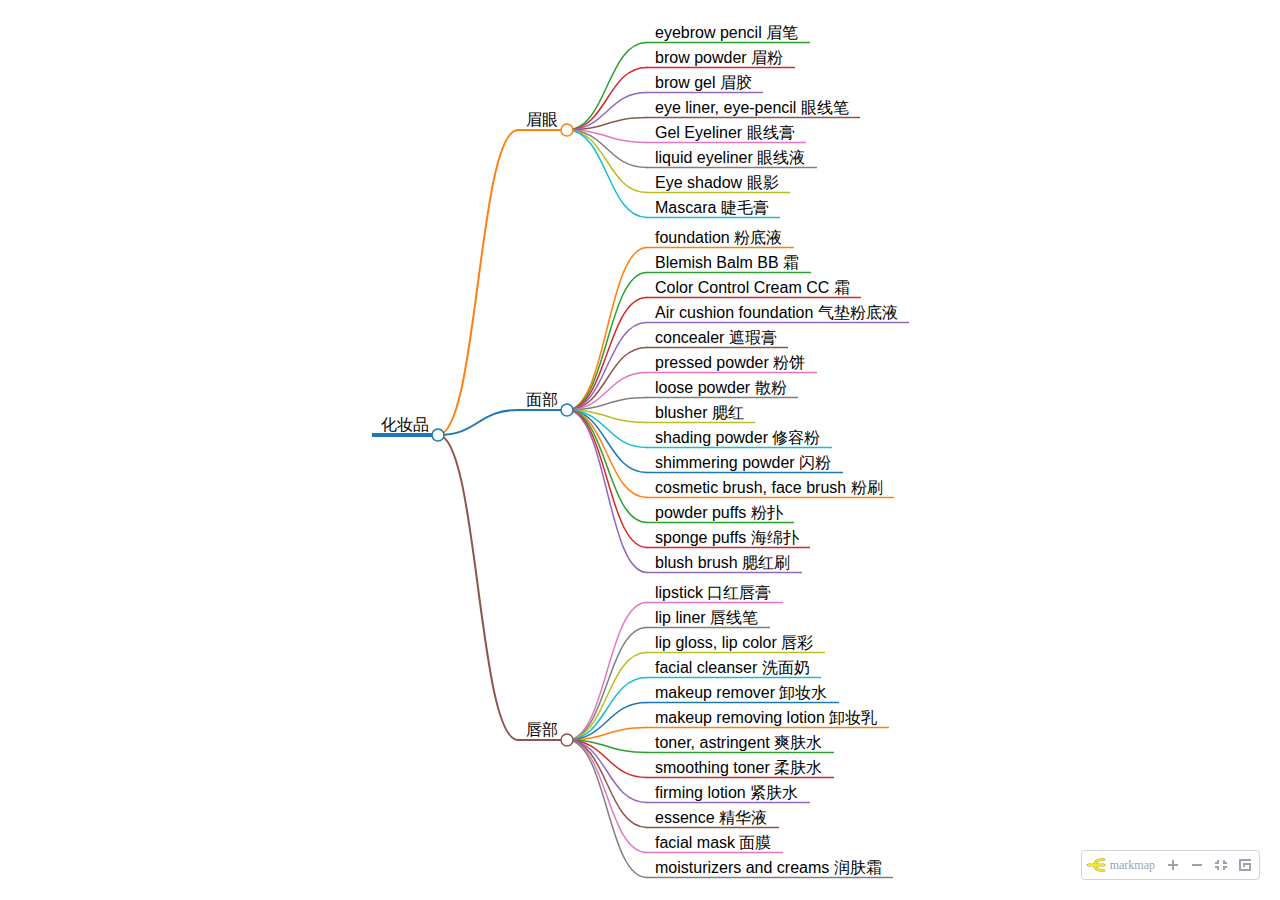
==== cosmetic.html @ d365008e "'tttt'" ====
<!DOCTYPE html>
<html>
<head>
<meta charset="UTF-8">
<meta name="viewport" content="width=device-width, initial-scale=1.0">
<meta http-equiv="X-UA-Compatible" content="ie=edge">
<title>化妆品相关短语</title>
<style>
* {
  margin: 0;
  padding: 0;
}
#mindmap {
  display: block;
  width: 100vw;
  height: 100vh;
}
</style>
<style>.mm-toolbar {
      display: flex;
      -moz-user-select: none;
           user-select: none;
      align-items: center;
      border-radius: 0.25rem;
      border-width: 1px;
      border-style: solid;
      --tw-border-opacity: 1;
      border-color: rgb(209 213 219 / var(--tw-border-opacity));
      --tw-bg-opacity: 1;
      background-color: rgb(255 255 255 / var(--tw-bg-opacity));
      padding: 0.25rem;
      line-height: 1
}
  .mm-toolbar:hover {
      --tw-border-opacity: 1;
      border-color: rgb(156 163 175 / var(--tw-border-opacity))
}
  .mm-toolbar svg {
      display: block
}
  .mm-toolbar a {
      display: inline-block;
      text-decoration-line: none
}
  .mm-toolbar-brand > img {
      height: 1rem;
      width: 1rem;
      vertical-align: middle
}
  .mm-toolbar-brand > span {
      padding-left: 0.25rem;
      padding-right: 0.25rem
}
  .mm-toolbar-brand:not(:first-child), .mm-toolbar-item:not(:first-child) {
      margin-left: 0.25rem
}
  .mm-toolbar-brand > *, .mm-toolbar-item > * {
      cursor: pointer;
      text-align: center;
      font-size: 0.75rem;
      line-height: 1rem;
      --tw-text-opacity: 1;
      color: rgb(156 163 175 / var(--tw-text-opacity));
      min-width: 20px;
      height: 20px;
      line-height: 20px
}
  .mm-toolbar-brand.active,
    .mm-toolbar-brand:hover,
    .mm-toolbar-item.active,
    .mm-toolbar-item:hover {
      border-radius: 0.25rem;
      --tw-bg-opacity: 1;
      background-color: rgb(229 231 235 / var(--tw-bg-opacity))
}
  .mm-toolbar-brand.active > *, .mm-toolbar-brand:hover > *, .mm-toolbar-item.active > *, .mm-toolbar-item:hover > * {
      --tw-text-opacity: 1;
      color: rgb(31 41 55 / var(--tw-text-opacity))
}
  .mm-toolbar-brand.active, .mm-toolbar-item.active {
      --tw-bg-opacity: 1;
      background-color: rgb(209 213 219 / var(--tw-bg-opacity))
}
</style>
</head>
<body>
<svg id="mindmap"></svg>
<script>// https://d3js.org v7.8.5 Copyright 2010-2023 Mike Bostock
!function(t,n){"object"==typeof exports&&"undefined"!=typeof module?n(exports):"function"==typeof define&&define.amd?define(["exports"],n):n((t="undefined"!=typeof globalThis?globalThis:t||self).d3=t.d3||{})}(this,(function(t){"use strict";function n(t,n){return null==t||null==n?NaN:t<n?-1:t>n?1:t>=n?0:NaN}function e(t,n){return null==t||null==n?NaN:n<t?-1:n>t?1:n>=t?0:NaN}function r(t){let r,o,a;function u(t,n,e=0,i=t.length){if(e<i){if(0!==r(n,n))return i;do{const r=e+i>>>1;o(t[r],n)<0?e=r+1:i=r}while(e<i)}return e}return 2!==t.length?(r=n,o=(e,r)=>n(t(e),r),a=(n,e)=>t(n)-e):(r=t===n||t===e?t:i,o=t,a=t),{left:u,center:function(t,n,e=0,r=t.length){const i=u(t,n,e,r-1);return i>e&&a(t[i-1],n)>-a(t[i],n)?i-1:i},right:function(t,n,e=0,i=t.length){if(e<i){if(0!==r(n,n))return i;do{const r=e+i>>>1;o(t[r],n)<=0?e=r+1:i=r}while(e<i)}return e}}}function i(){return 0}function o(t){return null===t?NaN:+t}const a=r(n),u=a.right,c=a.left,f=r(o).center;var s=u;const l=d(y),h=d((function(t){const n=y(t);return(t,e,r,i,o)=>{n(t,e,(r<<=2)+0,(i<<=2)+0,o<<=2),n(t,e,r+1,i+1,o),n(t,e,r+2,i+2,o),n(t,e,r+3,i+3,o)}}));function d(t){return function(n,e,r=e){if(!((e=+e)>=0))throw new RangeError("invalid rx");if(!((r=+r)>=0))throw new RangeError("invalid ry");let{data:i,width:o,height:a}=n;if(!((o=Math.floor(o))>=0))throw new RangeError("invalid width");if(!((a=Math.floor(void 0!==a?a:i.length/o))>=0))throw new RangeError("invalid height");if(!o||!a||!e&&!r)return n;const u=e&&t(e),c=r&&t(r),f=i.slice();return u&&c?(p(u,f,i,o,a),p(u,i,f,o,a),p(u,f,i,o,a),g(c,i,f,o,a),g(c,f,i,o,a),g(c,i,f,o,a)):u?(p(u,i,f,o,a),p(u,f,i,o,a),p(u,i,f,o,a)):c&&(g(c,i,f,o,a),g(c,f,i,o,a),g(c,i,f,o,a)),n}}function p(t,n,e,r,i){for(let o=0,a=r*i;o<a;)t(n,e,o,o+=r,1)}function g(t,n,e,r,i){for(let o=0,a=r*i;o<r;++o)t(n,e,o,o+a,r)}function y(t){const n=Math.floor(t);if(n===t)return function(t){const n=2*t+1;return(e,r,i,o,a)=>{if(!((o-=a)>=i))return;let u=t*r[i];const c=a*t;for(let t=i,n=i+c;t<n;t+=a)u+=r[Math.min(o,t)];for(let t=i,f=o;t<=f;t+=a)u+=r[Math.min(o,t+c)],e[t]=u/n,u-=r[Math.max(i,t-c)]}}(t);const e=t-n,r=2*t+1;return(t,i,o,a,u)=>{if(!((a-=u)>=o))return;let c=n*i[o];const f=u*n,s=f+u;for(let t=o,n=o+f;t<n;t+=u)c+=i[Math.min(a,t)];for(let n=o,l=a;n<=l;n+=u)c+=i[Math.min(a,n+f)],t[n]=(c+e*(i[Math.max(o,n-s)]+i[Math.min(a,n+s)]))/r,c-=i[Math.max(o,n-f)]}}function v(t,n){let e=0;if(void 0===n)for(let n of t)null!=n&&(n=+n)>=n&&++e;else{let r=-1;for(let i of t)null!=(i=n(i,++r,t))&&(i=+i)>=i&&++e}return e}function _(t){return 0|t.length}function b(t){return!(t>0)}function m(t){return"object"!=typeof t||"length"in t?t:Array.from(t)}function x(t,n){let e,r=0,i=0,o=0;if(void 0===n)for(let n of t)null!=n&&(n=+n)>=n&&(e=n-i,i+=e/++r,o+=e*(n-i));else{let a=-1;for(let u of t)null!=(u=n(u,++a,t))&&(u=+u)>=u&&(e=u-i,i+=e/++r,o+=e*(u-i))}if(r>1)return o/(r-1)}function w(t,n){const e=x(t,n);return e?Math.sqrt(e):e}function M(t,n){let e,r;if(void 0===n)for(const n of t)null!=n&&(void 0===e?n>=n&&(e=r=n):(e>n&&(e=n),r<n&&(r=n)));else{let i=-1;for(let o of t)null!=(o=n(o,++i,t))&&(void 0===e?o>=o&&(e=r=o):(e>o&&(e=o),r<o&&(r=o)))}return[e,r]}class T{constructor(){this._partials=new Float64Array(32),this._n=0}add(t){const n=this._partials;let e=0;for(let r=0;r<this._n&&r<32;r++){const i=n[r],o=t+i,a=Math.abs(t)<Math.abs(i)?t-(o-i):i-(o-t);a&&(n[e++]=a),t=o}return n[e]=t,this._n=e+1,this}valueOf(){const t=this._partials;let n,e,r,i=this._n,o=0;if(i>0){for(o=t[--i];i>0&&(n=o,e=t[--i],o=n+e,r=e-(o-n),!r););i>0&&(r<0&&t[i-1]<0||r>0&&t[i-1]>0)&&(e=2*r,n=o+e,e==n-o&&(o=n))}return o}}class InternMap extends Map{constructor(t,n=N){if(super(),Object.defineProperties(this,{_intern:{value:new Map},_key:{value:n}}),null!=t)for(const[n,e]of t)this.set(n,e)}get(t){return super.get(A(this,t))}has(t){return super.has(A(this,t))}set(t,n){return super.set(S(this,t),n)}delete(t){return super.delete(E(this,t))}}class InternSet extends Set{constructor(t,n=N){if(super(),Object.defineProperties(this,{_intern:{value:new Map},_key:{value:n}}),null!=t)for(const n of t)this.add(n)}has(t){return super.has(A(this,t))}add(t){return super.add(S(this,t))}delete(t){return super.delete(E(this,t))}}function A({_intern:t,_key:n},e){const r=n(e);return t.has(r)?t.get(r):e}function S({_intern:t,_key:n},e){const r=n(e);return t.has(r)?t.get(r):(t.set(r,e),e)}function E({_intern:t,_key:n},e){const r=n(e);return t.has(r)&&(e=t.get(r),t.delete(r)),e}function N(t){return null!==t&&"object"==typeof t?t.valueOf():t}function k(t){return t}function C(t,...n){return F(t,k,k,n)}function P(t,...n){return F(t,Array.from,k,n)}function z(t,n){for(let e=1,r=n.length;e<r;++e)t=t.flatMap((t=>t.pop().map((([n,e])=>[...t,n,e]))));return t}function $(t,n,...e){return F(t,k,n,e)}function D(t,n,...e){return F(t,Array.from,n,e)}function R(t){if(1!==t.length)throw new Error("duplicate key");return t[0]}function F(t,n,e,r){return function t(i,o){if(o>=r.length)return e(i);const a=new InternMap,u=r[o++];let c=-1;for(const t of i){const n=u(t,++c,i),e=a.get(n);e?e.push(t):a.set(n,[t])}for(const[n,e]of a)a.set(n,t(e,o));return n(a)}(t,0)}function q(t,n){return Array.from(n,(n=>t[n]))}function U(t,...n){if("function"!=typeof t[Symbol.iterator])throw new TypeError("values is not iterable");t=Array.from(t);let[e]=n;if(e&&2!==e.length||n.length>1){const r=Uint32Array.from(t,((t,n)=>n));return n.length>1?(n=n.map((n=>t.map(n))),r.sort(((t,e)=>{for(const r of n){const n=O(r[t],r[e]);if(n)return n}}))):(e=t.map(e),r.sort(((t,n)=>O(e[t],e[n])))),q(t,r)}return t.sort(I(e))}function I(t=n){if(t===n)return O;if("function"!=typeof t)throw new TypeError("compare is not a function");return(n,e)=>{const r=t(n,e);return r||0===r?r:(0===t(e,e))-(0===t(n,n))}}function O(t,n){return(null==t||!(t>=t))-(null==n||!(n>=n))||(t<n?-1:t>n?1:0)}var B=Array.prototype.slice;function Y(t){return()=>t}const L=Math.sqrt(50),j=Math.sqrt(10),H=Math.sqrt(2);function X(t,n,e){const r=(n-t)/Math.max(0,e),i=Math.floor(Math.log10(r)),o=r/Math.pow(10,i),a=o>=L?10:o>=j?5:o>=H?2:1;let u,c,f;return i<0?(f=Math.pow(10,-i)/a,u=Math.round(t*f),c=Math.round(n*f),u/f<t&&++u,c/f>n&&--c,f=-f):(f=Math.pow(10,i)*a,u=Math.round(t/f),c=Math.round(n/f),u*f<t&&++u,c*f>n&&--c),c<u&&.5<=e&&e<2?X(t,n,2*e):[u,c,f]}function G(t,n,e){if(!((e=+e)>0))return[];if((t=+t)===(n=+n))return[t];const r=n<t,[i,o,a]=r?X(n,t,e):X(t,n,e);if(!(o>=i))return[];const u=o-i+1,c=new Array(u);if(r)if(a<0)for(let t=0;t<u;++t)c[t]=(o-t)/-a;else for(let t=0;t<u;++t)c[t]=(o-t)*a;else if(a<0)for(let t=0;t<u;++t)c[t]=(i+t)/-a;else for(let t=0;t<u;++t)c[t]=(i+t)*a;return c}function V(t,n,e){return X(t=+t,n=+n,e=+e)[2]}function W(t,n,e){e=+e;const r=(n=+n)<(t=+t),i=r?V(n,t,e):V(t,n,e);return(r?-1:1)*(i<0?1/-i:i)}function Z(t,n,e){let r;for(;;){const i=V(t,n,e);if(i===r||0===i||!isFinite(i))return[t,n];i>0?(t=Math.floor(t/i)*i,n=Math.ceil(n/i)*i):i<0&&(t=Math.ceil(t*i)/i,n=Math.floor(n*i)/i),r=i}}function K(t){return Math.max(1,Math.ceil(Math.log(v(t))/Math.LN2)+1)}function Q(){var t=k,n=M,e=K;function r(r){Array.isArray(r)||(r=Array.from(r));var i,o,a,u=r.length,c=new Array(u);for(i=0;i<u;++i)c[i]=t(r[i],i,r);var f=n(c),l=f[0],h=f[1],d=e(c,l,h);if(!Array.isArray(d)){const t=h,e=+d;if(n===M&&([l,h]=Z(l,h,e)),(d=G(l,h,e))[0]<=l&&(a=V(l,h,e)),d[d.length-1]>=h)if(t>=h&&n===M){const t=V(l,h,e);isFinite(t)&&(t>0?h=(Math.floor(h/t)+1)*t:t<0&&(h=(Math.ceil(h*-t)+1)/-t))}else d.pop()}for(var p=d.length,g=0,y=p;d[g]<=l;)++g;for(;d[y-1]>h;)--y;(g||y<p)&&(d=d.slice(g,y),p=y-g);var v,_=new Array(p+1);for(i=0;i<=p;++i)(v=_[i]=[]).x0=i>0?d[i-1]:l,v.x1=i<p?d[i]:h;if(isFinite(a)){if(a>0)for(i=0;i<u;++i)null!=(o=c[i])&&l<=o&&o<=h&&_[Math.min(p,Math.floor((o-l)/a))].push(r[i]);else if(a<0)for(i=0;i<u;++i)if(null!=(o=c[i])&&l<=o&&o<=h){const t=Math.floor((l-o)*a);_[Math.min(p,t+(d[t]<=o))].push(r[i])}}else for(i=0;i<u;++i)null!=(o=c[i])&&l<=o&&o<=h&&_[s(d,o,0,p)].push(r[i]);return _}return r.value=function(n){return arguments.length?(t="function"==typeof n?n:Y(n),r):t},r.domain=function(t){return arguments.length?(n="function"==typeof t?t:Y([t[0],t[1]]),r):n},r.thresholds=function(t){return arguments.length?(e="function"==typeof t?t:Y(Array.isArray(t)?B.call(t):t),r):e},r}function J(t,n){let e;if(void 0===n)for(const n of t)null!=n&&(e<n||void 0===e&&n>=n)&&(e=n);else{let r=-1;for(let i of t)null!=(i=n(i,++r,t))&&(e<i||void 0===e&&i>=i)&&(e=i)}return e}function tt(t,n){let e,r=-1,i=-1;if(void 0===n)for(const n of t)++i,null!=n&&(e<n||void 0===e&&n>=n)&&(e=n,r=i);else for(let o of t)null!=(o=n(o,++i,t))&&(e<o||void 0===e&&o>=o)&&(e=o,r=i);return r}function nt(t,n){let e;if(void 0===n)for(const n of t)null!=n&&(e>n||void 0===e&&n>=n)&&(e=n);else{let r=-1;for(let i of t)null!=(i=n(i,++r,t))&&(e>i||void 0===e&&i>=i)&&(e=i)}return e}function et(t,n){let e,r=-1,i=-1;if(void 0===n)for(const n of t)++i,null!=n&&(e>n||void 0===e&&n>=n)&&(e=n,r=i);else for(let o of t)null!=(o=n(o,++i,t))&&(e>o||void 0===e&&o>=o)&&(e=o,r=i);return r}function rt(t,n,e=0,r=1/0,i){if(n=Math.floor(n),e=Math.floor(Math.max(0,e)),r=Math.floor(Math.min(t.length-1,r)),!(e<=n&&n<=r))return t;for(i=void 0===i?O:I(i);r>e;){if(r-e>600){const o=r-e+1,a=n-e+1,u=Math.log(o),c=.5*Math.exp(2*u/3),f=.5*Math.sqrt(u*c*(o-c)/o)*(a-o/2<0?-1:1);rt(t,n,Math.max(e,Math.floor(n-a*c/o+f)),Math.min(r,Math.floor(n+(o-a)*c/o+f)),i)}const o=t[n];let a=e,u=r;for(it(t,e,n),i(t[r],o)>0&&it(t,e,r);a<u;){for(it(t,a,u),++a,--u;i(t[a],o)<0;)++a;for(;i(t[u],o)>0;)--u}0===i(t[e],o)?it(t,e,u):(++u,it(t,u,r)),u<=n&&(e=u+1),n<=u&&(r=u-1)}return t}function it(t,n,e){const r=t[n];t[n]=t[e],t[e]=r}function ot(t,e=n){let r,i=!1;if(1===e.length){let o;for(const a of t){const t=e(a);(i?n(t,o)>0:0===n(t,t))&&(r=a,o=t,i=!0)}}else for(const n of t)(i?e(n,r)>0:0===e(n,n))&&(r=n,i=!0);return r}function at(t,n,e){if(t=Float64Array.from(function*(t,n){if(void 0===n)for(let n of t)null!=n&&(n=+n)>=n&&(yield n);else{let e=-1;for(let r of t)null!=(r=n(r,++e,t))&&(r=+r)>=r&&(yield r)}}(t,e)),(r=t.length)&&!isNaN(n=+n)){if(n<=0||r<2)return nt(t);if(n>=1)return J(t);var r,i=(r-1)*n,o=Math.floor(i),a=J(rt(t,o).subarray(0,o+1));return a+(nt(t.subarray(o+1))-a)*(i-o)}}function ut(t,n,e=o){if((r=t.length)&&!isNaN(n=+n)){if(n<=0||r<2)return+e(t[0],0,t);if(n>=1)return+e(t[r-1],r-1,t);var r,i=(r-1)*n,a=Math.floor(i),u=+e(t[a],a,t);return u+(+e(t[a+1],a+1,t)-u)*(i-a)}}function ct(t,n,e=o){if(!isNaN(n=+n)){if(r=Float64Array.from(t,((n,r)=>o(e(t[r],r,t)))),n<=0)return et(r);if(n>=1)return tt(r);var r,i=Uint32Array.from(t,((t,n)=>n)),a=r.length-1,u=Math.floor(a*n);return rt(i,u,0,a,((t,n)=>O(r[t],r[n]))),(u=ot(i.subarray(0,u+1),(t=>r[t])))>=0?u:-1}}function ft(t){return Array.from(function*(t){for(const n of t)yield*n}(t))}function st(t,n){return[t,n]}function lt(t,n,e){t=+t,n=+n,e=(i=arguments.length)<2?(n=t,t=0,1):i<3?1:+e;for(var r=-1,i=0|Math.max(0,Math.ceil((n-t)/e)),o=new Array(i);++r<i;)o[r]=t+r*e;return o}function ht(t,e=n){if(1===e.length)return et(t,e);let r,i=-1,o=-1;for(const n of t)++o,(i<0?0===e(n,n):e(n,r)<0)&&(r=n,i=o);return i}var dt=pt(Math.random);function pt(t){return function(n,e=0,r=n.length){let i=r-(e=+e);for(;i;){const r=t()*i--|0,o=n[i+e];n[i+e]=n[r+e],n[r+e]=o}return n}}function gt(t){if(!(i=t.length))return[];for(var n=-1,e=nt(t,yt),r=new Array(e);++n<e;)for(var i,o=-1,a=r[n]=new Array(i);++o<i;)a[o]=t[o][n];return r}function yt(t){return t.length}function vt(t){return t instanceof InternSet?t:new InternSet(t)}function _t(t,n){const e=t[Symbol.iterator](),r=new Set;for(const t of n){const n=bt(t);if(r.has(n))continue;let i,o;for(;({value:i,done:o}=e.next());){if(o)return!1;const t=bt(i);if(r.add(t),Object.is(n,t))break}}return!0}function bt(t){return null!==t&&"object"==typeof t?t.valueOf():t}function mt(t){return t}var xt=1,wt=2,Mt=3,Tt=4,At=1e-6;function St(t){return"translate("+t+",0)"}function Et(t){return"translate(0,"+t+")"}function Nt(t){return n=>+t(n)}function kt(t,n){return n=Math.max(0,t.bandwidth()-2*n)/2,t.round()&&(n=Math.round(n)),e=>+t(e)+n}function Ct(){return!this.__axis}function Pt(t,n){var e=[],r=null,i=null,o=6,a=6,u=3,c="undefined"!=typeof window&&window.devicePixelRatio>1?0:.5,f=t===xt||t===Tt?-1:1,s=t===Tt||t===wt?"x":"y",l=t===xt||t===Mt?St:Et;function h(h){var d=null==r?n.ticks?n.ticks.apply(n,e):n.domain():r,p=null==i?n.tickFormat?n.tickFormat.apply(n,e):mt:i,g=Math.max(o,0)+u,y=n.range(),v=+y[0]+c,_=+y[y.length-1]+c,b=(n.bandwidth?kt:Nt)(n.copy(),c),m=h.selection?h.selection():h,x=m.selectAll(".domain").data([null]),w=m.selectAll(".tick").data(d,n).order(),M=w.exit(),T=w.enter().append("g").attr("class","tick"),A=w.select("line"),S=w.select("text");x=x.merge(x.enter().insert("path",".tick").attr("class","domain").attr("stroke","currentColor")),w=w.merge(T),A=A.merge(T.append("line").attr("stroke","currentColor").attr(s+"2",f*o)),S=S.merge(T.append("text").attr("fill","currentColor").attr(s,f*g).attr("dy",t===xt?"0em":t===Mt?"0.71em":"0.32em")),h!==m&&(x=x.transition(h),w=w.transition(h),A=A.transition(h),S=S.transition(h),M=M.transition(h).attr("opacity",At).attr("transform",(function(t){return isFinite(t=b(t))?l(t+c):this.getAttribute("transform")})),T.attr("opacity",At).attr("transform",(function(t){var n=this.parentNode.__axis;return l((n&&isFinite(n=n(t))?n:b(t))+c)}))),M.remove(),x.attr("d",t===Tt||t===wt?a?"M"+f*a+","+v+"H"+c+"V"+_+"H"+f*a:"M"+c+","+v+"V"+_:a?"M"+v+","+f*a+"V"+c+"H"+_+"V"+f*a:"M"+v+","+c+"H"+_),w.attr("opacity",1).attr("transform",(function(t){return l(b(t)+c)})),A.attr(s+"2",f*o),S.attr(s,f*g).text(p),m.filter(Ct).attr("fill","none").attr("font-size",10).attr("font-family","sans-serif").attr("text-anchor",t===wt?"start":t===Tt?"end":"middle"),m.each((function(){this.__axis=b}))}return h.scale=function(t){return arguments.length?(n=t,h):n},h.ticks=function(){return e=Array.from(arguments),h},h.tickArguments=function(t){return arguments.length?(e=null==t?[]:Array.from(t),h):e.slice()},h.tickValues=function(t){return arguments.length?(r=null==t?null:Array.from(t),h):r&&r.slice()},h.tickFormat=function(t){return arguments.length?(i=t,h):i},h.tickSize=function(t){return arguments.length?(o=a=+t,h):o},h.tickSizeInner=function(t){return arguments.length?(o=+t,h):o},h.tickSizeOuter=function(t){return arguments.length?(a=+t,h):a},h.tickPadding=function(t){return arguments.length?(u=+t,h):u},h.offset=function(t){return arguments.length?(c=+t,h):c},h}var zt={value:()=>{}};function $t(){for(var t,n=0,e=arguments.length,r={};n<e;++n){if(!(t=arguments[n]+"")||t in r||/[\s.]/.test(t))throw new Error("illegal type: "+t);r[t]=[]}return new Dt(r)}function Dt(t){this._=t}function Rt(t,n){for(var e,r=0,i=t.length;r<i;++r)if((e=t[r]).name===n)return e.value}function Ft(t,n,e){for(var r=0,i=t.length;r<i;++r)if(t[r].name===n){t[r]=zt,t=t.slice(0,r).concat(t.slice(r+1));break}return null!=e&&t.push({name:n,value:e}),t}Dt.prototype=$t.prototype={constructor:Dt,on:function(t,n){var e,r,i=this._,o=(r=i,(t+"").trim().split(/^|\s+/).map((function(t){var n="",e=t.indexOf(".");if(e>=0&&(n=t.slice(e+1),t=t.slice(0,e)),t&&!r.hasOwnProperty(t))throw new Error("unknown type: "+t);return{type:t,name:n}}))),a=-1,u=o.length;if(!(arguments.length<2)){if(null!=n&&"function"!=typeof n)throw new Error("invalid callback: "+n);for(;++a<u;)if(e=(t=o[a]).type)i[e]=Ft(i[e],t.name,n);else if(null==n)for(e in i)i[e]=Ft(i[e],t.name,null);return this}for(;++a<u;)if((e=(t=o[a]).type)&&(e=Rt(i[e],t.name)))return e},copy:function(){var t={},n=this._;for(var e in n)t[e]=n[e].slice();return new Dt(t)},call:function(t,n){if((e=arguments.length-2)>0)for(var e,r,i=new Array(e),o=0;o<e;++o)i[o]=arguments[o+2];if(!this._.hasOwnProperty(t))throw new Error("unknown type: "+t);for(o=0,e=(r=this._[t]).length;o<e;++o)r[o].value.apply(n,i)},apply:function(t,n,e){if(!this._.hasOwnProperty(t))throw new Error("unknown type: "+t);for(var r=this._[t],i=0,o=r.length;i<o;++i)r[i].value.apply(n,e)}};var qt="http://www.w3.org/1999/xhtml",Ut={svg:"http://www.w3.org/2000/svg",xhtml:qt,xlink:"http://www.w3.org/1999/xlink",xml:"http://www.w3.org/XML/1998/namespace",xmlns:"http://www.w3.org/2000/xmlns/"};function It(t){var n=t+="",e=n.indexOf(":");return e>=0&&"xmlns"!==(n=t.slice(0,e))&&(t=t.slice(e+1)),Ut.hasOwnProperty(n)?{space:Ut[n],local:t}:t}function Ot(t){return function(){var n=this.ownerDocument,e=this.namespaceURI;return e===qt&&n.documentElement.namespaceURI===qt?n.createElement(t):n.createElementNS(e,t)}}function Bt(t){return function(){return this.ownerDocument.createElementNS(t.space,t.local)}}function Yt(t){var n=It(t);return(n.local?Bt:Ot)(n)}function Lt(){}function jt(t){return null==t?Lt:function(){return this.querySelector(t)}}function Ht(t){return null==t?[]:Array.isArray(t)?t:Array.from(t)}function Xt(){return[]}function Gt(t){return null==t?Xt:function(){return this.querySelectorAll(t)}}function Vt(t){return function(){return this.matches(t)}}function Wt(t){return function(n){return n.matches(t)}}var Zt=Array.prototype.find;function Kt(){return this.firstElementChild}var Qt=Array.prototype.filter;function Jt(){return Array.from(this.children)}function tn(t){return new Array(t.length)}function nn(t,n){this.ownerDocument=t.ownerDocument,this.namespaceURI=t.namespaceURI,this._next=null,this._parent=t,this.__data__=n}function en(t,n,e,r,i,o){for(var a,u=0,c=n.length,f=o.length;u<f;++u)(a=n[u])?(a.__data__=o[u],r[u]=a):e[u]=new nn(t,o[u]);for(;u<c;++u)(a=n[u])&&(i[u]=a)}function rn(t,n,e,r,i,o,a){var u,c,f,s=new Map,l=n.length,h=o.length,d=new Array(l);for(u=0;u<l;++u)(c=n[u])&&(d[u]=f=a.call(c,c.__data__,u,n)+"",s.has(f)?i[u]=c:s.set(f,c));for(u=0;u<h;++u)f=a.call(t,o[u],u,o)+"",(c=s.get(f))?(r[u]=c,c.__data__=o[u],s.delete(f)):e[u]=new nn(t,o[u]);for(u=0;u<l;++u)(c=n[u])&&s.get(d[u])===c&&(i[u]=c)}function on(t){return t.__data__}function an(t){return"object"==typeof t&&"length"in t?t:Array.from(t)}function un(t,n){return t<n?-1:t>n?1:t>=n?0:NaN}function cn(t){return function(){this.removeAttribute(t)}}function fn(t){return function(){this.removeAttributeNS(t.space,t.local)}}function sn(t,n){return function(){this.setAttribute(t,n)}}function ln(t,n){return function(){this.setAttributeNS(t.space,t.local,n)}}function hn(t,n){return function(){var e=n.apply(this,arguments);null==e?this.removeAttribute(t):this.setAttribute(t,e)}}function dn(t,n){return function(){var e=n.apply(this,arguments);null==e?this.removeAttributeNS(t.space,t.local):this.setAttributeNS(t.space,t.local,e)}}function pn(t){return t.ownerDocument&&t.ownerDocument.defaultView||t.document&&t||t.defaultView}function gn(t){return function(){this.style.removeProperty(t)}}function yn(t,n,e){return function(){this.style.setProperty(t,n,e)}}function vn(t,n,e){return function(){var r=n.apply(this,arguments);null==r?this.style.removeProperty(t):this.style.setProperty(t,r,e)}}function _n(t,n){return t.style.getPropertyValue(n)||pn(t).getComputedStyle(t,null).getPropertyValue(n)}function bn(t){return function(){delete this[t]}}function mn(t,n){return function(){this[t]=n}}function xn(t,n){return function(){var e=n.apply(this,arguments);null==e?delete this[t]:this[t]=e}}function wn(t){return t.trim().split(/^|\s+/)}function Mn(t){return t.classList||new Tn(t)}function Tn(t){this._node=t,this._names=wn(t.getAttribute("class")||"")}function An(t,n){for(var e=Mn(t),r=-1,i=n.length;++r<i;)e.add(n[r])}function Sn(t,n){for(var e=Mn(t),r=-1,i=n.length;++r<i;)e.remove(n[r])}function En(t){return function(){An(this,t)}}function Nn(t){return function(){Sn(this,t)}}function kn(t,n){return function(){(n.apply(this,arguments)?An:Sn)(this,t)}}function Cn(){this.textContent=""}function Pn(t){return function(){this.textContent=t}}function zn(t){return function(){var n=t.apply(this,arguments);this.textContent=null==n?"":n}}function $n(){this.innerHTML=""}function Dn(t){return function(){this.innerHTML=t}}function Rn(t){return function(){var n=t.apply(this,arguments);this.innerHTML=null==n?"":n}}function Fn(){this.nextSibling&&this.parentNode.appendChild(this)}function qn(){this.previousSibling&&this.parentNode.insertBefore(this,this.parentNode.firstChild)}function Un(){return null}function In(){var t=this.parentNode;t&&t.removeChild(this)}function On(){var t=this.cloneNode(!1),n=this.parentNode;return n?n.insertBefore(t,this.nextSibling):t}function Bn(){var t=this.cloneNode(!0),n=this.parentNode;return n?n.insertBefore(t,this.nextSibling):t}function Yn(t){return function(){var n=this.__on;if(n){for(var e,r=0,i=-1,o=n.length;r<o;++r)e=n[r],t.type&&e.type!==t.type||e.name!==t.name?n[++i]=e:this.removeEventListener(e.type,e.listener,e.options);++i?n.length=i:delete this.__on}}}function Ln(t,n,e){return function(){var r,i=this.__on,o=function(t){return function(n){t.call(this,n,this.__data__)}}(n);if(i)for(var a=0,u=i.length;a<u;++a)if((r=i[a]).type===t.type&&r.name===t.name)return this.removeEventListener(r.type,r.listener,r.options),this.addEventListener(r.type,r.listener=o,r.options=e),void(r.value=n);this.addEventListener(t.type,o,e),r={type:t.type,name:t.name,value:n,listener:o,options:e},i?i.push(r):this.__on=[r]}}function jn(t,n,e){var r=pn(t),i=r.CustomEvent;"function"==typeof i?i=new i(n,e):(i=r.document.createEvent("Event"),e?(i.initEvent(n,e.bubbles,e.cancelable),i.detail=e.detail):i.initEvent(n,!1,!1)),t.dispatchEvent(i)}function Hn(t,n){return function(){return jn(this,t,n)}}function Xn(t,n){return function(){return jn(this,t,n.apply(this,arguments))}}nn.prototype={constructor:nn,appendChild:function(t){return this._parent.insertBefore(t,this._next)},insertBefore:function(t,n){return this._parent.insertBefore(t,n)},querySelector:function(t){return this._parent.querySelector(t)},querySelectorAll:function(t){return this._parent.querySelectorAll(t)}},Tn.prototype={add:function(t){this._names.indexOf(t)<0&&(this._names.push(t),this._node.setAttribute("class",this._names.join(" ")))},remove:function(t){var n=this._names.indexOf(t);n>=0&&(this._names.splice(n,1),this._node.setAttribute("class",this._names.join(" ")))},contains:function(t){return this._names.indexOf(t)>=0}};var Gn=[null];function Vn(t,n){this._groups=t,this._parents=n}function Wn(){return new Vn([[document.documentElement]],Gn)}function Zn(t){return"string"==typeof t?new Vn([[document.querySelector(t)]],[document.documentElement]):new Vn([[t]],Gn)}Vn.prototype=Wn.prototype={constructor:Vn,select:function(t){"function"!=typeof t&&(t=jt(t));for(var n=this._groups,e=n.length,r=new Array(e),i=0;i<e;++i)for(var o,a,u=n[i],c=u.length,f=r[i]=new Array(c),s=0;s<c;++s)(o=u[s])&&(a=t.call(o,o.__data__,s,u))&&("__data__"in o&&(a.__data__=o.__data__),f[s]=a);return new Vn(r,this._parents)},selectAll:function(t){t="function"==typeof t?function(t){return function(){return Ht(t.apply(this,arguments))}}(t):Gt(t);for(var n=this._groups,e=n.length,r=[],i=[],o=0;o<e;++o)for(var a,u=n[o],c=u.length,f=0;f<c;++f)(a=u[f])&&(r.push(t.call(a,a.__data__,f,u)),i.push(a));return new Vn(r,i)},selectChild:function(t){return this.select(null==t?Kt:function(t){return function(){return Zt.call(this.children,t)}}("function"==typeof t?t:Wt(t)))},selectChildren:function(t){return this.selectAll(null==t?Jt:function(t){return function(){return Qt.call(this.children,t)}}("function"==typeof t?t:Wt(t)))},filter:function(t){"function"!=typeof t&&(t=Vt(t));for(var n=this._groups,e=n.length,r=new Array(e),i=0;i<e;++i)for(var o,a=n[i],u=a.length,c=r[i]=[],f=0;f<u;++f)(o=a[f])&&t.call(o,o.__data__,f,a)&&c.push(o);return new Vn(r,this._parents)},data:function(t,n){if(!arguments.length)return Array.from(this,on);var e=n?rn:en,r=this._parents,i=this._groups;"function"!=typeof t&&(t=function(t){return function(){return t}}(t));for(var o=i.length,a=new Array(o),u=new Array(o),c=new Array(o),f=0;f<o;++f){var s=r[f],l=i[f],h=l.length,d=an(t.call(s,s&&s.__data__,f,r)),p=d.length,g=u[f]=new Array(p),y=a[f]=new Array(p);e(s,l,g,y,c[f]=new Array(h),d,n);for(var v,_,b=0,m=0;b<p;++b)if(v=g[b]){for(b>=m&&(m=b+1);!(_=y[m])&&++m<p;);v._next=_||null}}return(a=new Vn(a,r))._enter=u,a._exit=c,a},enter:function(){return new Vn(this._enter||this._groups.map(tn),this._parents)},exit:function(){return new Vn(this._exit||this._groups.map(tn),this._parents)},join:function(t,n,e){var r=this.enter(),i=this,o=this.exit();return"function"==typeof t?(r=t(r))&&(r=r.selection()):r=r.append(t+""),null!=n&&(i=n(i))&&(i=i.selection()),null==e?o.remove():e(o),r&&i?r.merge(i).order():i},merge:function(t){for(var n=t.selection?t.selection():t,e=this._groups,r=n._groups,i=e.length,o=r.length,a=Math.min(i,o),u=new Array(i),c=0;c<a;++c)for(var f,s=e[c],l=r[c],h=s.length,d=u[c]=new Array(h),p=0;p<h;++p)(f=s[p]||l[p])&&(d[p]=f);for(;c<i;++c)u[c]=e[c];return new Vn(u,this._parents)},selection:function(){return this},order:function(){for(var t=this._groups,n=-1,e=t.length;++n<e;)for(var r,i=t[n],o=i.length-1,a=i[o];--o>=0;)(r=i[o])&&(a&&4^r.compareDocumentPosition(a)&&a.parentNode.insertBefore(r,a),a=r);return this},sort:function(t){function n(n,e){return n&&e?t(n.__data__,e.__data__):!n-!e}t||(t=un);for(var e=this._groups,r=e.length,i=new Array(r),o=0;o<r;++o){for(var a,u=e[o],c=u.length,f=i[o]=new Array(c),s=0;s<c;++s)(a=u[s])&&(f[s]=a);f.sort(n)}return new Vn(i,this._parents).order()},call:function(){var t=arguments[0];return arguments[0]=this,t.apply(null,arguments),this},nodes:function(){return Array.from(this)},node:function(){for(var t=this._groups,n=0,e=t.length;n<e;++n)for(var r=t[n],i=0,o=r.length;i<o;++i){var a=r[i];if(a)return a}return null},size:function(){let t=0;for(const n of this)++t;return t},empty:function(){return!this.node()},each:function(t){for(var n=this._groups,e=0,r=n.length;e<r;++e)for(var i,o=n[e],a=0,u=o.length;a<u;++a)(i=o[a])&&t.call(i,i.__data__,a,o);return this},attr:function(t,n){var e=It(t);if(arguments.length<2){var r=this.node();return e.local?r.getAttributeNS(e.space,e.local):r.getAttribute(e)}return this.each((null==n?e.local?fn:cn:"function"==typeof n?e.local?dn:hn:e.local?ln:sn)(e,n))},style:function(t,n,e){return arguments.length>1?this.each((null==n?gn:"function"==typeof n?vn:yn)(t,n,null==e?"":e)):_n(this.node(),t)},property:function(t,n){return arguments.length>1?this.each((null==n?bn:"function"==typeof n?xn:mn)(t,n)):this.node()[t]},classed:function(t,n){var e=wn(t+"");if(arguments.length<2){for(var r=Mn(this.node()),i=-1,o=e.length;++i<o;)if(!r.contains(e[i]))return!1;return!0}return this.each(("function"==typeof n?kn:n?En:Nn)(e,n))},text:function(t){return arguments.length?this.each(null==t?Cn:("function"==typeof t?zn:Pn)(t)):this.node().textContent},html:function(t){return arguments.length?this.each(null==t?$n:("function"==typeof t?Rn:Dn)(t)):this.node().innerHTML},raise:function(){return this.each(Fn)},lower:function(){return this.each(qn)},append:function(t){var n="function"==typeof t?t:Yt(t);return this.select((function(){return this.appendChild(n.apply(this,arguments))}))},insert:function(t,n){var e="function"==typeof t?t:Yt(t),r=null==n?Un:"function"==typeof n?n:jt(n);return this.select((function(){return this.insertBefore(e.apply(this,arguments),r.apply(this,arguments)||null)}))},remove:function(){return this.each(In)},clone:function(t){return this.select(t?Bn:On)},datum:function(t){return arguments.length?this.property("__data__",t):this.node().__data__},on:function(t,n,e){var r,i,o=function(t){return t.trim().split(/^|\s+/).map((function(t){var n="",e=t.indexOf(".");return e>=0&&(n=t.slice(e+1),t=t.slice(0,e)),{type:t,name:n}}))}(t+""),a=o.length;if(!(arguments.length<2)){for(u=n?Ln:Yn,r=0;r<a;++r)this.each(u(o[r],n,e));return this}var u=this.node().__on;if(u)for(var c,f=0,s=u.length;f<s;++f)for(r=0,c=u[f];r<a;++r)if((i=o[r]).type===c.type&&i.name===c.name)return c.value},dispatch:function(t,n){return this.each(("function"==typeof n?Xn:Hn)(t,n))},[Symbol.iterator]:function*(){for(var t=this._groups,n=0,e=t.length;n<e;++n)for(var r,i=t[n],o=0,a=i.length;o<a;++o)(r=i[o])&&(yield r)}};var Kn=0;function Qn(){return new Jn}function Jn(){this._="@"+(++Kn).toString(36)}function te(t){let n;for(;n=t.sourceEvent;)t=n;return t}function ne(t,n){if(t=te(t),void 0===n&&(n=t.currentTarget),n){var e=n.ownerSVGElement||n;if(e.createSVGPoint){var r=e.createSVGPoint();return r.x=t.clientX,r.y=t.clientY,[(r=r.matrixTransform(n.getScreenCTM().inverse())).x,r.y]}if(n.getBoundingClientRect){var i=n.getBoundingClientRect();return[t.clientX-i.left-n.clientLeft,t.clientY-i.top-n.clientTop]}}return[t.pageX,t.pageY]}Jn.prototype=Qn.prototype={constructor:Jn,get:function(t){for(var n=this._;!(n in t);)if(!(t=t.parentNode))return;return t[n]},set:function(t,n){return t[this._]=n},remove:function(t){return this._ in t&&delete t[this._]},toString:function(){return this._}};const ee={passive:!1},re={capture:!0,passive:!1};function ie(t){t.stopImmediatePropagation()}function oe(t){t.preventDefault(),t.stopImmediatePropagation()}function ae(t){var n=t.document.documentElement,e=Zn(t).on("dragstart.drag",oe,re);"onselectstart"in n?e.on("selectstart.drag",oe,re):(n.__noselect=n.style.MozUserSelect,n.style.MozUserSelect="none")}function ue(t,n){var e=t.document.documentElement,r=Zn(t).on("dragstart.drag",null);n&&(r.on("click.drag",oe,re),setTimeout((function(){r.on("click.drag",null)}),0)),"onselectstart"in e?r.on("selectstart.drag",null):(e.style.MozUserSelect=e.__noselect,delete e.__noselect)}var ce=t=>()=>t;function fe(t,{sourceEvent:n,subject:e,target:r,identifier:i,active:o,x:a,y:u,dx:c,dy:f,dispatch:s}){Object.defineProperties(this,{type:{value:t,enumerable:!0,configurable:!0},sourceEvent:{value:n,enumerable:!0,configurable:!0},subject:{value:e,enumerable:!0,configurable:!0},target:{value:r,enumerable:!0,configurable:!0},identifier:{value:i,enumerable:!0,configurable:!0},active:{value:o,enumerable:!0,configurable:!0},x:{value:a,enumerable:!0,configurable:!0},y:{value:u,enumerable:!0,configurable:!0},dx:{value:c,enumerable:!0,configurable:!0},dy:{value:f,enumerable:!0,configurable:!0},_:{value:s}})}function se(t){return!t.ctrlKey&&!t.button}function le(){return this.parentNode}function he(t,n){return null==n?{x:t.x,y:t.y}:n}function de(){return navigator.maxTouchPoints||"ontouchstart"in this}function pe(t,n,e){t.prototype=n.prototype=e,e.constructor=t}function ge(t,n){var e=Object.create(t.prototype);for(var r in n)e[r]=n[r];return e}function ye(){}fe.prototype.on=function(){var t=this._.on.apply(this._,arguments);return t===this._?this:t};var ve=.7,_e=1/ve,be="\\s*([+-]?\\d+)\\s*",me="\\s*([+-]?(?:\\d*\\.)?\\d+(?:[eE][+-]?\\d+)?)\\s*",xe="\\s*([+-]?(?:\\d*\\.)?\\d+(?:[eE][+-]?\\d+)?)%\\s*",we=/^#([0-9a-f]{3,8})$/,Me=new RegExp(`^rgb\\(${be},${be},${be}\\)$`),Te=new RegExp(`^rgb\\(${xe},${xe},${xe}\\)$`),Ae=new RegExp(`^rgba\\(${be},${be},${be},${me}\\)$`),Se=new RegExp(`^rgba\\(${xe},${xe},${xe},${me}\\)$`),Ee=new RegExp(`^hsl\\(${me},${xe},${xe}\\)$`),Ne=new RegExp(`^hsla\\(${me},${xe},${xe},${me}\\)$`),ke={aliceblue:15792383,antiquewhite:16444375,aqua:65535,aquamarine:8388564,azure:15794175,beige:16119260,bisque:16770244,black:0,blanchedalmond:16772045,blue:255,blueviolet:9055202,brown:10824234,burlywood:14596231,cadetblue:6266528,chartreuse:8388352,chocolate:13789470,coral:16744272,cornflowerblue:6591981,cornsilk:16775388,crimson:14423100,cyan:65535,darkblue:139,darkcyan:35723,darkgoldenrod:12092939,darkgray:11119017,darkgreen:25600,darkgrey:11119017,darkkhaki:12433259,darkmagenta:9109643,darkolivegreen:5597999,darkorange:16747520,darkorchid:10040012,darkred:9109504,darksalmon:15308410,darkseagreen:9419919,darkslateblue:4734347,darkslategray:3100495,darkslategrey:3100495,darkturquoise:52945,darkviolet:9699539,deeppink:16716947,deepskyblue:49151,dimgray:6908265,dimgrey:6908265,dodgerblue:2003199,firebrick:11674146,floralwhite:16775920,forestgreen:2263842,fuchsia:16711935,gainsboro:14474460,ghostwhite:16316671,gold:16766720,goldenrod:14329120,gray:8421504,green:32768,greenyellow:11403055,grey:8421504,honeydew:15794160,hotpink:16738740,indianred:13458524,indigo:4915330,ivory:16777200,khaki:15787660,lavender:15132410,lavenderblush:16773365,lawngreen:8190976,lemonchiffon:16775885,lightblue:11393254,lightcoral:15761536,lightcyan:14745599,lightgoldenrodyellow:16448210,lightgray:13882323,lightgreen:9498256,lightgrey:13882323,lightpink:16758465,lightsalmon:16752762,lightseagreen:2142890,lightskyblue:8900346,lightslategray:7833753,lightslategrey:7833753,lightsteelblue:11584734,lightyellow:16777184,lime:65280,limegreen:3329330,linen:16445670,magenta:16711935,maroon:8388608,mediumaquamarine:6737322,mediumblue:205,mediumorchid:12211667,mediumpurple:9662683,mediumseagreen:3978097,mediumslateblue:8087790,mediumspringgreen:64154,mediumturquoise:4772300,mediumvioletred:13047173,midnightblue:1644912,mintcream:16121850,mistyrose:16770273,moccasin:16770229,navajowhite:16768685,navy:128,oldlace:16643558,olive:8421376,olivedrab:7048739,orange:16753920,orangered:16729344,orchid:14315734,palegoldenrod:15657130,palegreen:10025880,paleturquoise:11529966,palevioletred:14381203,papayawhip:16773077,peachpuff:16767673,peru:13468991,pink:16761035,plum:14524637,powderblue:11591910,purple:8388736,rebeccapurple:6697881,red:16711680,rosybrown:12357519,royalblue:4286945,saddlebrown:9127187,salmon:16416882,sandybrown:16032864,seagreen:3050327,seashell:16774638,sienna:10506797,silver:12632256,skyblue:8900331,slateblue:6970061,slategray:7372944,slategrey:7372944,snow:16775930,springgreen:65407,steelblue:4620980,tan:13808780,teal:32896,thistle:14204888,tomato:16737095,turquoise:4251856,violet:15631086,wheat:16113331,white:16777215,whitesmoke:16119285,yellow:16776960,yellowgreen:10145074};function Ce(){return this.rgb().formatHex()}function Pe(){return this.rgb().formatRgb()}function ze(t){var n,e;return t=(t+"").trim().toLowerCase(),(n=we.exec(t))?(e=n[1].length,n=parseInt(n[1],16),6===e?$e(n):3===e?new qe(n>>8&15|n>>4&240,n>>4&15|240&n,(15&n)<<4|15&n,1):8===e?De(n>>24&255,n>>16&255,n>>8&255,(255&n)/255):4===e?De(n>>12&15|n>>8&240,n>>8&15|n>>4&240,n>>4&15|240&n,((15&n)<<4|15&n)/255):null):(n=Me.exec(t))?new qe(n[1],n[2],n[3],1):(n=Te.exec(t))?new qe(255*n[1]/100,255*n[2]/100,255*n[3]/100,1):(n=Ae.exec(t))?De(n[1],n[2],n[3],n[4]):(n=Se.exec(t))?De(255*n[1]/100,255*n[2]/100,255*n[3]/100,n[4]):(n=Ee.exec(t))?Le(n[1],n[2]/100,n[3]/100,1):(n=Ne.exec(t))?Le(n[1],n[2]/100,n[3]/100,n[4]):ke.hasOwnProperty(t)?$e(ke[t]):"transparent"===t?new qe(NaN,NaN,NaN,0):null}function $e(t){return new qe(t>>16&255,t>>8&255,255&t,1)}function De(t,n,e,r){return r<=0&&(t=n=e=NaN),new qe(t,n,e,r)}function Re(t){return t instanceof ye||(t=ze(t)),t?new qe((t=t.rgb()).r,t.g,t.b,t.opacity):new qe}function Fe(t,n,e,r){return 1===arguments.length?Re(t):new qe(t,n,e,null==r?1:r)}function qe(t,n,e,r){this.r=+t,this.g=+n,this.b=+e,this.opacity=+r}function Ue(){return`#${Ye(this.r)}${Ye(this.g)}${Ye(this.b)}`}function Ie(){const t=Oe(this.opacity);return`${1===t?"rgb(":"rgba("}${Be(this.r)}, ${Be(this.g)}, ${Be(this.b)}${1===t?")":`, ${t})`}`}function Oe(t){return isNaN(t)?1:Math.max(0,Math.min(1,t))}function Be(t){return Math.max(0,Math.min(255,Math.round(t)||0))}function Ye(t){return((t=Be(t))<16?"0":"")+t.toString(16)}function Le(t,n,e,r){return r<=0?t=n=e=NaN:e<=0||e>=1?t=n=NaN:n<=0&&(t=NaN),new Xe(t,n,e,r)}function je(t){if(t instanceof Xe)return new Xe(t.h,t.s,t.l,t.opacity);if(t instanceof ye||(t=ze(t)),!t)return new Xe;if(t instanceof Xe)return t;var n=(t=t.rgb()).r/255,e=t.g/255,r=t.b/255,i=Math.min(n,e,r),o=Math.max(n,e,r),a=NaN,u=o-i,c=(o+i)/2;return u?(a=n===o?(e-r)/u+6*(e<r):e===o?(r-n)/u+2:(n-e)/u+4,u/=c<.5?o+i:2-o-i,a*=60):u=c>0&&c<1?0:a,new Xe(a,u,c,t.opacity)}function He(t,n,e,r){return 1===arguments.length?je(t):new Xe(t,n,e,null==r?1:r)}function Xe(t,n,e,r){this.h=+t,this.s=+n,this.l=+e,this.opacity=+r}function Ge(t){return(t=(t||0)%360)<0?t+360:t}function Ve(t){return Math.max(0,Math.min(1,t||0))}function We(t,n,e){return 255*(t<60?n+(e-n)*t/60:t<180?e:t<240?n+(e-n)*(240-t)/60:n)}pe(ye,ze,{copy(t){return Object.assign(new this.constructor,this,t)},displayable(){return this.rgb().displayable()},hex:Ce,formatHex:Ce,formatHex8:function(){return this.rgb().formatHex8()},formatHsl:function(){return je(this).formatHsl()},formatRgb:Pe,toString:Pe}),pe(qe,Fe,ge(ye,{brighter(t){return t=null==t?_e:Math.pow(_e,t),new qe(this.r*t,this.g*t,this.b*t,this.opacity)},darker(t){return t=null==t?ve:Math.pow(ve,t),new qe(this.r*t,this.g*t,this.b*t,this.opacity)},rgb(){return this},clamp(){return new qe(Be(this.r),Be(this.g),Be(this.b),Oe(this.opacity))},displayable(){return-.5<=this.r&&this.r<255.5&&-.5<=this.g&&this.g<255.5&&-.5<=this.b&&this.b<255.5&&0<=this.opacity&&this.opacity<=1},hex:Ue,formatHex:Ue,formatHex8:function(){return`#${Ye(this.r)}${Ye(this.g)}${Ye(this.b)}${Ye(255*(isNaN(this.opacity)?1:this.opacity))}`},formatRgb:Ie,toString:Ie})),pe(Xe,He,ge(ye,{brighter(t){return t=null==t?_e:Math.pow(_e,t),new Xe(this.h,this.s,this.l*t,this.opacity)},darker(t){return t=null==t?ve:Math.pow(ve,t),new Xe(this.h,this.s,this.l*t,this.opacity)},rgb(){var t=this.h%360+360*(this.h<0),n=isNaN(t)||isNaN(this.s)?0:this.s,e=this.l,r=e+(e<.5?e:1-e)*n,i=2*e-r;return new qe(We(t>=240?t-240:t+120,i,r),We(t,i,r),We(t<120?t+240:t-120,i,r),this.opacity)},clamp(){return new Xe(Ge(this.h),Ve(this.s),Ve(this.l),Oe(this.opacity))},displayable(){return(0<=this.s&&this.s<=1||isNaN(this.s))&&0<=this.l&&this.l<=1&&0<=this.opacity&&this.opacity<=1},formatHsl(){const t=Oe(this.opacity);return`${1===t?"hsl(":"hsla("}${Ge(this.h)}, ${100*Ve(this.s)}%, ${100*Ve(this.l)}%${1===t?")":`, ${t})`}`}}));const Ze=Math.PI/180,Ke=180/Math.PI,Qe=.96422,Je=1,tr=.82521,nr=4/29,er=6/29,rr=3*er*er,ir=er*er*er;function or(t){if(t instanceof ur)return new ur(t.l,t.a,t.b,t.opacity);if(t instanceof pr)return gr(t);t instanceof qe||(t=Re(t));var n,e,r=lr(t.r),i=lr(t.g),o=lr(t.b),a=cr((.2225045*r+.7168786*i+.0606169*o)/Je);return r===i&&i===o?n=e=a:(n=cr((.4360747*r+.3850649*i+.1430804*o)/Qe),e=cr((.0139322*r+.0971045*i+.7141733*o)/tr)),new ur(116*a-16,500*(n-a),200*(a-e),t.opacity)}function ar(t,n,e,r){return 1===arguments.length?or(t):new ur(t,n,e,null==r?1:r)}function ur(t,n,e,r){this.l=+t,this.a=+n,this.b=+e,this.opacity=+r}function cr(t){return t>ir?Math.pow(t,1/3):t/rr+nr}function fr(t){return t>er?t*t*t:rr*(t-nr)}function sr(t){return 255*(t<=.0031308?12.92*t:1.055*Math.pow(t,1/2.4)-.055)}function lr(t){return(t/=255)<=.04045?t/12.92:Math.pow((t+.055)/1.055,2.4)}function hr(t){if(t instanceof pr)return new pr(t.h,t.c,t.l,t.opacity);if(t instanceof ur||(t=or(t)),0===t.a&&0===t.b)return new pr(NaN,0<t.l&&t.l<100?0:NaN,t.l,t.opacity);var n=Math.atan2(t.b,t.a)*Ke;return new pr(n<0?n+360:n,Math.sqrt(t.a*t.a+t.b*t.b),t.l,t.opacity)}function dr(t,n,e,r){return 1===arguments.length?hr(t):new pr(t,n,e,null==r?1:r)}function pr(t,n,e,r){this.h=+t,this.c=+n,this.l=+e,this.opacity=+r}function gr(t){if(isNaN(t.h))return new ur(t.l,0,0,t.opacity);var n=t.h*Ze;return new ur(t.l,Math.cos(n)*t.c,Math.sin(n)*t.c,t.opacity)}pe(ur,ar,ge(ye,{brighter(t){return new ur(this.l+18*(null==t?1:t),this.a,this.b,this.opacity)},darker(t){return new ur(this.l-18*(null==t?1:t),this.a,this.b,this.opacity)},rgb(){var t=(this.l+16)/116,n=isNaN(this.a)?t:t+this.a/500,e=isNaN(this.b)?t:t-this.b/200;return new qe(sr(3.1338561*(n=Qe*fr(n))-1.6168667*(t=Je*fr(t))-.4906146*(e=tr*fr(e))),sr(-.9787684*n+1.9161415*t+.033454*e),sr(.0719453*n-.2289914*t+1.4052427*e),this.opacity)}})),pe(pr,dr,ge(ye,{brighter(t){return new pr(this.h,this.c,this.l+18*(null==t?1:t),this.opacity)},darker(t){return new pr(this.h,this.c,this.l-18*(null==t?1:t),this.opacity)},rgb(){return gr(this).rgb()}}));var yr=-.14861,vr=1.78277,_r=-.29227,br=-.90649,mr=1.97294,xr=mr*br,wr=mr*vr,Mr=vr*_r-br*yr;function Tr(t,n,e,r){return 1===arguments.length?function(t){if(t instanceof Ar)return new Ar(t.h,t.s,t.l,t.opacity);t instanceof qe||(t=Re(t));var n=t.r/255,e=t.g/255,r=t.b/255,i=(Mr*r+xr*n-wr*e)/(Mr+xr-wr),o=r-i,a=(mr*(e-i)-_r*o)/br,u=Math.sqrt(a*a+o*o)/(mr*i*(1-i)),c=u?Math.atan2(a,o)*Ke-120:NaN;return new Ar(c<0?c+360:c,u,i,t.opacity)}(t):new Ar(t,n,e,null==r?1:r)}function Ar(t,n,e,r){this.h=+t,this.s=+n,this.l=+e,this.opacity=+r}function Sr(t,n,e,r,i){var o=t*t,a=o*t;return((1-3*t+3*o-a)*n+(4-6*o+3*a)*e+(1+3*t+3*o-3*a)*r+a*i)/6}function Er(t){var n=t.length-1;return function(e){var r=e<=0?e=0:e>=1?(e=1,n-1):Math.floor(e*n),i=t[r],o=t[r+1],a=r>0?t[r-1]:2*i-o,u=r<n-1?t[r+2]:2*o-i;return Sr((e-r/n)*n,a,i,o,u)}}function Nr(t){var n=t.length;return function(e){var r=Math.floor(((e%=1)<0?++e:e)*n),i=t[(r+n-1)%n],o=t[r%n],a=t[(r+1)%n],u=t[(r+2)%n];return Sr((e-r/n)*n,i,o,a,u)}}pe(Ar,Tr,ge(ye,{brighter(t){return t=null==t?_e:Math.pow(_e,t),new Ar(this.h,this.s,this.l*t,this.opacity)},darker(t){return t=null==t?ve:Math.pow(ve,t),new Ar(this.h,this.s,this.l*t,this.opacity)},rgb(){var t=isNaN(this.h)?0:(this.h+120)*Ze,n=+this.l,e=isNaN(this.s)?0:this.s*n*(1-n),r=Math.cos(t),i=Math.sin(t);return new qe(255*(n+e*(yr*r+vr*i)),255*(n+e*(_r*r+br*i)),255*(n+e*(mr*r)),this.opacity)}}));var kr=t=>()=>t;function Cr(t,n){return function(e){return t+e*n}}function Pr(t,n){var e=n-t;return e?Cr(t,e>180||e<-180?e-360*Math.round(e/360):e):kr(isNaN(t)?n:t)}function zr(t){return 1==(t=+t)?$r:function(n,e){return e-n?function(t,n,e){return t=Math.pow(t,e),n=Math.pow(n,e)-t,e=1/e,function(r){return Math.pow(t+r*n,e)}}(n,e,t):kr(isNaN(n)?e:n)}}function $r(t,n){var e=n-t;return e?Cr(t,e):kr(isNaN(t)?n:t)}var Dr=function t(n){var e=zr(n);function r(t,n){var r=e((t=Fe(t)).r,(n=Fe(n)).r),i=e(t.g,n.g),o=e(t.b,n.b),a=$r(t.opacity,n.opacity);return function(n){return t.r=r(n),t.g=i(n),t.b=o(n),t.opacity=a(n),t+""}}return r.gamma=t,r}(1);function Rr(t){return function(n){var e,r,i=n.length,o=new Array(i),a=new Array(i),u=new Array(i);for(e=0;e<i;++e)r=Fe(n[e]),o[e]=r.r||0,a[e]=r.g||0,u[e]=r.b||0;return o=t(o),a=t(a),u=t(u),r.opacity=1,function(t){return r.r=o(t),r.g=a(t),r.b=u(t),r+""}}}var Fr=Rr(Er),qr=Rr(Nr);function Ur(t,n){n||(n=[]);var e,r=t?Math.min(n.length,t.length):0,i=n.slice();return function(o){for(e=0;e<r;++e)i[e]=t[e]*(1-o)+n[e]*o;return i}}function Ir(t){return ArrayBuffer.isView(t)&&!(t instanceof DataView)}function Or(t,n){var e,r=n?n.length:0,i=t?Math.min(r,t.length):0,o=new Array(i),a=new Array(r);for(e=0;e<i;++e)o[e]=Gr(t[e],n[e]);for(;e<r;++e)a[e]=n[e];return function(t){for(e=0;e<i;++e)a[e]=o[e](t);return a}}function Br(t,n){var e=new Date;return t=+t,n=+n,function(r){return e.setTime(t*(1-r)+n*r),e}}function Yr(t,n){return t=+t,n=+n,function(e){return t*(1-e)+n*e}}function Lr(t,n){var e,r={},i={};for(e in null!==t&&"object"==typeof t||(t={}),null!==n&&"object"==typeof n||(n={}),n)e in t?r[e]=Gr(t[e],n[e]):i[e]=n[e];return function(t){for(e in r)i[e]=r[e](t);return i}}var jr=/[-+]?(?:\d+\.?\d*|\.?\d+)(?:[eE][-+]?\d+)?/g,Hr=new RegExp(jr.source,"g");function Xr(t,n){var e,r,i,o=jr.lastIndex=Hr.lastIndex=0,a=-1,u=[],c=[];for(t+="",n+="";(e=jr.exec(t))&&(r=Hr.exec(n));)(i=r.index)>o&&(i=n.slice(o,i),u[a]?u[a]+=i:u[++a]=i),(e=e[0])===(r=r[0])?u[a]?u[a]+=r:u[++a]=r:(u[++a]=null,c.push({i:a,x:Yr(e,r)})),o=Hr.lastIndex;return o<n.length&&(i=n.slice(o),u[a]?u[a]+=i:u[++a]=i),u.length<2?c[0]?function(t){return function(n){return t(n)+""}}(c[0].x):function(t){return function(){return t}}(n):(n=c.length,function(t){for(var e,r=0;r<n;++r)u[(e=c[r]).i]=e.x(t);return u.join("")})}function Gr(t,n){var e,r=typeof n;return null==n||"boolean"===r?kr(n):("number"===r?Yr:"string"===r?(e=ze(n))?(n=e,Dr):Xr:n instanceof ze?Dr:n instanceof Date?Br:Ir(n)?Ur:Array.isArray(n)?Or:"function"!=typeof n.valueOf&&"function"!=typeof n.toString||isNaN(n)?Lr:Yr)(t,n)}function Vr(t,n){return t=+t,n=+n,function(e){return Math.round(t*(1-e)+n*e)}}var Wr,Zr=180/Math.PI,Kr={translateX:0,translateY:0,rotate:0,skewX:0,scaleX:1,scaleY:1};function Qr(t,n,e,r,i,o){var a,u,c;return(a=Math.sqrt(t*t+n*n))&&(t/=a,n/=a),(c=t*e+n*r)&&(e-=t*c,r-=n*c),(u=Math.sqrt(e*e+r*r))&&(e/=u,r/=u,c/=u),t*r<n*e&&(t=-t,n=-n,c=-c,a=-a),{translateX:i,translateY:o,rotate:Math.atan2(n,t)*Zr,skewX:Math.atan(c)*Zr,scaleX:a,scaleY:u}}function Jr(t,n,e,r){function i(t){return t.length?t.pop()+" ":""}return function(o,a){var u=[],c=[];return o=t(o),a=t(a),function(t,r,i,o,a,u){if(t!==i||r!==o){var c=a.push("translate(",null,n,null,e);u.push({i:c-4,x:Yr(t,i)},{i:c-2,x:Yr(r,o)})}else(i||o)&&a.push("translate("+i+n+o+e)}(o.translateX,o.translateY,a.translateX,a.translateY,u,c),function(t,n,e,o){t!==n?(t-n>180?n+=360:n-t>180&&(t+=360),o.push({i:e.push(i(e)+"rotate(",null,r)-2,x:Yr(t,n)})):n&&e.push(i(e)+"rotate("+n+r)}(o.rotate,a.rotate,u,c),function(t,n,e,o){t!==n?o.push({i:e.push(i(e)+"skewX(",null,r)-2,x:Yr(t,n)}):n&&e.push(i(e)+"skewX("+n+r)}(o.skewX,a.skewX,u,c),function(t,n,e,r,o,a){if(t!==e||n!==r){var u=o.push(i(o)+"scale(",null,",",null,")");a.push({i:u-4,x:Yr(t,e)},{i:u-2,x:Yr(n,r)})}else 1===e&&1===r||o.push(i(o)+"scale("+e+","+r+")")}(o.scaleX,o.scaleY,a.scaleX,a.scaleY,u,c),o=a=null,function(t){for(var n,e=-1,r=c.length;++e<r;)u[(n=c[e]).i]=n.x(t);return u.join("")}}}var ti=Jr((function(t){const n=new("function"==typeof DOMMatrix?DOMMatrix:WebKitCSSMatrix)(t+"");return n.isIdentity?Kr:Qr(n.a,n.b,n.c,n.d,n.e,n.f)}),"px, ","px)","deg)"),ni=Jr((function(t){return null==t?Kr:(Wr||(Wr=document.createElementNS("http://www.w3.org/2000/svg","g")),Wr.setAttribute("transform",t),(t=Wr.transform.baseVal.consolidate())?Qr((t=t.matrix).a,t.b,t.c,t.d,t.e,t.f):Kr)}),", ",")",")");function ei(t){return((t=Math.exp(t))+1/t)/2}var ri=function t(n,e,r){function i(t,i){var o,a,u=t[0],c=t[1],f=t[2],s=i[0],l=i[1],h=i[2],d=s-u,p=l-c,g=d*d+p*p;if(g<1e-12)a=Math.log(h/f)/n,o=function(t){return[u+t*d,c+t*p,f*Math.exp(n*t*a)]};else{var y=Math.sqrt(g),v=(h*h-f*f+r*g)/(2*f*e*y),_=(h*h-f*f-r*g)/(2*h*e*y),b=Math.log(Math.sqrt(v*v+1)-v),m=Math.log(Math.sqrt(_*_+1)-_);a=(m-b)/n,o=function(t){var r=t*a,i=ei(b),o=f/(e*y)*(i*function(t){return((t=Math.exp(2*t))-1)/(t+1)}(n*r+b)-function(t){return((t=Math.exp(t))-1/t)/2}(b));return[u+o*d,c+o*p,f*i/ei(n*r+b)]}}return o.duration=1e3*a*n/Math.SQRT2,o}return i.rho=function(n){var e=Math.max(.001,+n),r=e*e;return t(e,r,r*r)},i}(Math.SQRT2,2,4);function ii(t){return function(n,e){var r=t((n=He(n)).h,(e=He(e)).h),i=$r(n.s,e.s),o=$r(n.l,e.l),a=$r(n.opacity,e.opacity);return function(t){return n.h=r(t),n.s=i(t),n.l=o(t),n.opacity=a(t),n+""}}}var oi=ii(Pr),ai=ii($r);function ui(t){return function(n,e){var r=t((n=dr(n)).h,(e=dr(e)).h),i=$r(n.c,e.c),o=$r(n.l,e.l),a=$r(n.opacity,e.opacity);return function(t){return n.h=r(t),n.c=i(t),n.l=o(t),n.opacity=a(t),n+""}}}var ci=ui(Pr),fi=ui($r);function si(t){return function n(e){function r(n,r){var i=t((n=Tr(n)).h,(r=Tr(r)).h),o=$r(n.s,r.s),a=$r(n.l,r.l),u=$r(n.opacity,r.opacity);return function(t){return n.h=i(t),n.s=o(t),n.l=a(Math.pow(t,e)),n.opacity=u(t),n+""}}return e=+e,r.gamma=n,r}(1)}var li=si(Pr),hi=si($r);function di(t,n){void 0===n&&(n=t,t=Gr);for(var e=0,r=n.length-1,i=n[0],o=new Array(r<0?0:r);e<r;)o[e]=t(i,i=n[++e]);return function(t){var n=Math.max(0,Math.min(r-1,Math.floor(t*=r)));return o[n](t-n)}}var pi,gi,yi=0,vi=0,_i=0,bi=1e3,mi=0,xi=0,wi=0,Mi="object"==typeof performance&&performance.now?performance:Date,Ti="object"==typeof window&&window.requestAnimationFrame?window.requestAnimationFrame.bind(window):function(t){setTimeout(t,17)};function Ai(){return xi||(Ti(Si),xi=Mi.now()+wi)}function Si(){xi=0}function Ei(){this._call=this._time=this._next=null}function Ni(t,n,e){var r=new Ei;return r.restart(t,n,e),r}function ki(){Ai(),++yi;for(var t,n=pi;n;)(t=xi-n._time)>=0&&n._call.call(void 0,t),n=n._next;--yi}function Ci(){xi=(mi=Mi.now())+wi,yi=vi=0;try{ki()}finally{yi=0,function(){var t,n,e=pi,r=1/0;for(;e;)e._call?(r>e._time&&(r=e._time),t=e,e=e._next):(n=e._next,e._next=null,e=t?t._next=n:pi=n);gi=t,zi(r)}(),xi=0}}function Pi(){var t=Mi.now(),n=t-mi;n>bi&&(wi-=n,mi=t)}function zi(t){yi||(vi&&(vi=clearTimeout(vi)),t-xi>24?(t<1/0&&(vi=setTimeout(Ci,t-Mi.now()-wi)),_i&&(_i=clearInterval(_i))):(_i||(mi=Mi.now(),_i=setInterval(Pi,bi)),yi=1,Ti(Ci)))}function $i(t,n,e){var r=new Ei;return n=null==n?0:+n,r.restart((e=>{r.stop(),t(e+n)}),n,e),r}Ei.prototype=Ni.prototype={constructor:Ei,restart:function(t,n,e){if("function"!=typeof t)throw new TypeError("callback is not a function");e=(null==e?Ai():+e)+(null==n?0:+n),this._next||gi===this||(gi?gi._next=this:pi=this,gi=this),this._call=t,this._time=e,zi()},stop:function(){this._call&&(this._call=null,this._time=1/0,zi())}};var Di=$t("start","end","cancel","interrupt"),Ri=[],Fi=0,qi=1,Ui=2,Ii=3,Oi=4,Bi=5,Yi=6;function Li(t,n,e,r,i,o){var a=t.__transition;if(a){if(e in a)return}else t.__transition={};!function(t,n,e){var r,i=t.__transition;function o(t){e.state=qi,e.timer.restart(a,e.delay,e.time),e.delay<=t&&a(t-e.delay)}function a(o){var f,s,l,h;if(e.state!==qi)return c();for(f in i)if((h=i[f]).name===e.name){if(h.state===Ii)return $i(a);h.state===Oi?(h.state=Yi,h.timer.stop(),h.on.call("interrupt",t,t.__data__,h.index,h.group),delete i[f]):+f<n&&(h.state=Yi,h.timer.stop(),h.on.call("cancel",t,t.__data__,h.index,h.group),delete i[f])}if($i((function(){e.state===Ii&&(e.state=Oi,e.timer.restart(u,e.delay,e.time),u(o))})),e.state=Ui,e.on.call("start",t,t.__data__,e.index,e.group),e.state===Ui){for(e.state=Ii,r=new Array(l=e.tween.length),f=0,s=-1;f<l;++f)(h=e.tween[f].value.call(t,t.__data__,e.index,e.group))&&(r[++s]=h);r.length=s+1}}function u(n){for(var i=n<e.duration?e.ease.call(null,n/e.duration):(e.timer.restart(c),e.state=Bi,1),o=-1,a=r.length;++o<a;)r[o].call(t,i);e.state===Bi&&(e.on.call("end",t,t.__data__,e.index,e.group),c())}function c(){for(var r in e.state=Yi,e.timer.stop(),delete i[n],i)return;delete t.__transition}i[n]=e,e.timer=Ni(o,0,e.time)}(t,e,{name:n,index:r,group:i,on:Di,tween:Ri,time:o.time,delay:o.delay,duration:o.duration,ease:o.ease,timer:null,state:Fi})}function ji(t,n){var e=Xi(t,n);if(e.state>Fi)throw new Error("too late; already scheduled");return e}function Hi(t,n){var e=Xi(t,n);if(e.state>Ii)throw new Error("too late; already running");return e}function Xi(t,n){var e=t.__transition;if(!e||!(e=e[n]))throw new Error("transition not found");return e}function Gi(t,n){var e,r,i,o=t.__transition,a=!0;if(o){for(i in n=null==n?null:n+"",o)(e=o[i]).name===n?(r=e.state>Ui&&e.state<Bi,e.state=Yi,e.timer.stop(),e.on.call(r?"interrupt":"cancel",t,t.__data__,e.index,e.group),delete o[i]):a=!1;a&&delete t.__transition}}function Vi(t,n){var e,r;return function(){var i=Hi(this,t),o=i.tween;if(o!==e)for(var a=0,u=(r=e=o).length;a<u;++a)if(r[a].name===n){(r=r.slice()).splice(a,1);break}i.tween=r}}function Wi(t,n,e){var r,i;if("function"!=typeof e)throw new Error;return function(){var o=Hi(this,t),a=o.tween;if(a!==r){i=(r=a).slice();for(var u={name:n,value:e},c=0,f=i.length;c<f;++c)if(i[c].name===n){i[c]=u;break}c===f&&i.push(u)}o.tween=i}}function Zi(t,n,e){var r=t._id;return t.each((function(){var t=Hi(this,r);(t.value||(t.value={}))[n]=e.apply(this,arguments)})),function(t){return Xi(t,r).value[n]}}function Ki(t,n){var e;return("number"==typeof n?Yr:n instanceof ze?Dr:(e=ze(n))?(n=e,Dr):Xr)(t,n)}function Qi(t){return function(){this.removeAttribute(t)}}function Ji(t){return function(){this.removeAttributeNS(t.space,t.local)}}function to(t,n,e){var r,i,o=e+"";return function(){var a=this.getAttribute(t);return a===o?null:a===r?i:i=n(r=a,e)}}function no(t,n,e){var r,i,o=e+"";return function(){var a=this.getAttributeNS(t.space,t.local);return a===o?null:a===r?i:i=n(r=a,e)}}function eo(t,n,e){var r,i,o;return function(){var a,u,c=e(this);if(null!=c)return(a=this.getAttribute(t))===(u=c+"")?null:a===r&&u===i?o:(i=u,o=n(r=a,c));this.removeAttribute(t)}}function ro(t,n,e){var r,i,o;return function(){var a,u,c=e(this);if(null!=c)return(a=this.getAttributeNS(t.space,t.local))===(u=c+"")?null:a===r&&u===i?o:(i=u,o=n(r=a,c));this.removeAttributeNS(t.space,t.local)}}function io(t,n){var e,r;function i(){var i=n.apply(this,arguments);return i!==r&&(e=(r=i)&&function(t,n){return function(e){this.setAttributeNS(t.space,t.local,n.call(this,e))}}(t,i)),e}return i._value=n,i}function oo(t,n){var e,r;function i(){var i=n.apply(this,arguments);return i!==r&&(e=(r=i)&&function(t,n){return function(e){this.setAttribute(t,n.call(this,e))}}(t,i)),e}return i._value=n,i}function ao(t,n){return function(){ji(this,t).delay=+n.apply(this,arguments)}}function uo(t,n){return n=+n,function(){ji(this,t).delay=n}}function co(t,n){return function(){Hi(this,t).duration=+n.apply(this,arguments)}}function fo(t,n){return n=+n,function(){Hi(this,t).duration=n}}var so=Wn.prototype.constructor;function lo(t){return function(){this.style.removeProperty(t)}}var ho=0;function po(t,n,e,r){this._groups=t,this._parents=n,this._name=e,this._id=r}function go(t){return Wn().transition(t)}function yo(){return++ho}var vo=Wn.prototype;po.prototype=go.prototype={constructor:po,select:function(t){var n=this._name,e=this._id;"function"!=typeof t&&(t=jt(t));for(var r=this._groups,i=r.length,o=new Array(i),a=0;a<i;++a)for(var u,c,f=r[a],s=f.length,l=o[a]=new Array(s),h=0;h<s;++h)(u=f[h])&&(c=t.call(u,u.__data__,h,f))&&("__data__"in u&&(c.__data__=u.__data__),l[h]=c,Li(l[h],n,e,h,l,Xi(u,e)));return new po(o,this._parents,n,e)},selectAll:function(t){var n=this._name,e=this._id;"function"!=typeof t&&(t=Gt(t));for(var r=this._groups,i=r.length,o=[],a=[],u=0;u<i;++u)for(var c,f=r[u],s=f.length,l=0;l<s;++l)if(c=f[l]){for(var h,d=t.call(c,c.__data__,l,f),p=Xi(c,e),g=0,y=d.length;g<y;++g)(h=d[g])&&Li(h,n,e,g,d,p);o.push(d),a.push(c)}return new po(o,a,n,e)},selectChild:vo.selectChild,selectChildren:vo.selectChildren,filter:function(t){"function"!=typeof t&&(t=Vt(t));for(var n=this._groups,e=n.length,r=new Array(e),i=0;i<e;++i)for(var o,a=n[i],u=a.length,c=r[i]=[],f=0;f<u;++f)(o=a[f])&&t.call(o,o.__data__,f,a)&&c.push(o);return new po(r,this._parents,this._name,this._id)},merge:function(t){if(t._id!==this._id)throw new Error;for(var n=this._groups,e=t._groups,r=n.length,i=e.length,o=Math.min(r,i),a=new Array(r),u=0;u<o;++u)for(var c,f=n[u],s=e[u],l=f.length,h=a[u]=new Array(l),d=0;d<l;++d)(c=f[d]||s[d])&&(h[d]=c);for(;u<r;++u)a[u]=n[u];return new po(a,this._parents,this._name,this._id)},selection:function(){return new so(this._groups,this._parents)},transition:function(){for(var t=this._name,n=this._id,e=yo(),r=this._groups,i=r.length,o=0;o<i;++o)for(var a,u=r[o],c=u.length,f=0;f<c;++f)if(a=u[f]){var s=Xi(a,n);Li(a,t,e,f,u,{time:s.time+s.delay+s.duration,delay:0,duration:s.duration,ease:s.ease})}return new po(r,this._parents,t,e)},call:vo.call,nodes:vo.nodes,node:vo.node,size:vo.size,empty:vo.empty,each:vo.each,on:function(t,n){var e=this._id;return arguments.length<2?Xi(this.node(),e).on.on(t):this.each(function(t,n,e){var r,i,o=function(t){return(t+"").trim().split(/^|\s+/).every((function(t){var n=t.indexOf(".");return n>=0&&(t=t.slice(0,n)),!t||"start"===t}))}(n)?ji:Hi;return function(){var a=o(this,t),u=a.on;u!==r&&(i=(r=u).copy()).on(n,e),a.on=i}}(e,t,n))},attr:function(t,n){var e=It(t),r="transform"===e?ni:Ki;return this.attrTween(t,"function"==typeof n?(e.local?ro:eo)(e,r,Zi(this,"attr."+t,n)):null==n?(e.local?Ji:Qi)(e):(e.local?no:to)(e,r,n))},attrTween:function(t,n){var e="attr."+t;if(arguments.length<2)return(e=this.tween(e))&&e._value;if(null==n)return this.tween(e,null);if("function"!=typeof n)throw new Error;var r=It(t);return this.tween(e,(r.local?io:oo)(r,n))},style:function(t,n,e){var r="transform"==(t+="")?ti:Ki;return null==n?this.styleTween(t,function(t,n){var e,r,i;return function(){var o=_n(this,t),a=(this.style.removeProperty(t),_n(this,t));return o===a?null:o===e&&a===r?i:i=n(e=o,r=a)}}(t,r)).on("end.style."+t,lo(t)):"function"==typeof n?this.styleTween(t,function(t,n,e){var r,i,o;return function(){var a=_n(this,t),u=e(this),c=u+"";return null==u&&(this.style.removeProperty(t),c=u=_n(this,t)),a===c?null:a===r&&c===i?o:(i=c,o=n(r=a,u))}}(t,r,Zi(this,"style."+t,n))).each(function(t,n){var e,r,i,o,a="style."+n,u="end."+a;return function(){var c=Hi(this,t),f=c.on,s=null==c.value[a]?o||(o=lo(n)):void 0;f===e&&i===s||(r=(e=f).copy()).on(u,i=s),c.on=r}}(this._id,t)):this.styleTween(t,function(t,n,e){var r,i,o=e+"";return function(){var a=_n(this,t);return a===o?null:a===r?i:i=n(r=a,e)}}(t,r,n),e).on("end.style."+t,null)},styleTween:function(t,n,e){var r="style."+(t+="");if(arguments.length<2)return(r=this.tween(r))&&r._value;if(null==n)return this.tween(r,null);if("function"!=typeof n)throw new Error;return this.tween(r,function(t,n,e){var r,i;function o(){var o=n.apply(this,arguments);return o!==i&&(r=(i=o)&&function(t,n,e){return function(r){this.style.setProperty(t,n.call(this,r),e)}}(t,o,e)),r}return o._value=n,o}(t,n,null==e?"":e))},text:function(t){return this.tween("text","function"==typeof t?function(t){return function(){var n=t(this);this.textContent=null==n?"":n}}(Zi(this,"text",t)):function(t){return function(){this.textContent=t}}(null==t?"":t+""))},textTween:function(t){var n="text";if(arguments.length<1)return(n=this.tween(n))&&n._value;if(null==t)return this.tween(n,null);if("function"!=typeof t)throw new Error;return this.tween(n,function(t){var n,e;function r(){var r=t.apply(this,arguments);return r!==e&&(n=(e=r)&&function(t){return function(n){this.textContent=t.call(this,n)}}(r)),n}return r._value=t,r}(t))},remove:function(){return this.on("end.remove",function(t){return function(){var n=this.parentNode;for(var e in this.__transition)if(+e!==t)return;n&&n.removeChild(this)}}(this._id))},tween:function(t,n){var e=this._id;if(t+="",arguments.length<2){for(var r,i=Xi(this.node(),e).tween,o=0,a=i.length;o<a;++o)if((r=i[o]).name===t)return r.value;return null}return this.each((null==n?Vi:Wi)(e,t,n))},delay:function(t){var n=this._id;return arguments.length?this.each(("function"==typeof t?ao:uo)(n,t)):Xi(this.node(),n).delay},duration:function(t){var n=this._id;return arguments.length?this.each(("function"==typeof t?co:fo)(n,t)):Xi(this.node(),n).duration},ease:function(t){var n=this._id;return arguments.length?this.each(function(t,n){if("function"!=typeof n)throw new Error;return function(){Hi(this,t).ease=n}}(n,t)):Xi(this.node(),n).ease},easeVarying:function(t){if("function"!=typeof t)throw new Error;return this.each(function(t,n){return function(){var e=n.apply(this,arguments);if("function"!=typeof e)throw new Error;Hi(this,t).ease=e}}(this._id,t))},end:function(){var t,n,e=this,r=e._id,i=e.size();return new Promise((function(o,a){var u={value:a},c={value:function(){0==--i&&o()}};e.each((function(){var e=Hi(this,r),i=e.on;i!==t&&((n=(t=i).copy())._.cancel.push(u),n._.interrupt.push(u),n._.end.push(c)),e.on=n})),0===i&&o()}))},[Symbol.iterator]:vo[Symbol.iterator]};function _o(t){return((t*=2)<=1?t*t:--t*(2-t)+1)/2}function bo(t){return((t*=2)<=1?t*t*t:(t-=2)*t*t+2)/2}var mo=function t(n){function e(t){return Math.pow(t,n)}return n=+n,e.exponent=t,e}(3),xo=function t(n){function e(t){return 1-Math.pow(1-t,n)}return n=+n,e.exponent=t,e}(3),wo=function t(n){function e(t){return((t*=2)<=1?Math.pow(t,n):2-Math.pow(2-t,n))/2}return n=+n,e.exponent=t,e}(3),Mo=Math.PI,To=Mo/2;function Ao(t){return(1-Math.cos(Mo*t))/2}function So(t){return 1.0009775171065494*(Math.pow(2,-10*t)-.0009765625)}function Eo(t){return((t*=2)<=1?So(1-t):2-So(t-1))/2}function No(t){return((t*=2)<=1?1-Math.sqrt(1-t*t):Math.sqrt(1-(t-=2)*t)+1)/2}var ko=4/11,Co=6/11,Po=8/11,zo=3/4,$o=9/11,Do=10/11,Ro=15/16,Fo=21/22,qo=63/64,Uo=1/ko/ko;function Io(t){return(t=+t)<ko?Uo*t*t:t<Po?Uo*(t-=Co)*t+zo:t<Do?Uo*(t-=$o)*t+Ro:Uo*(t-=Fo)*t+qo}var Oo=1.70158,Bo=function t(n){function e(t){return(t=+t)*t*(n*(t-1)+t)}return n=+n,e.overshoot=t,e}(Oo),Yo=function t(n){function e(t){return--t*t*((t+1)*n+t)+1}return n=+n,e.overshoot=t,e}(Oo),Lo=function t(n){function e(t){return((t*=2)<1?t*t*((n+1)*t-n):(t-=2)*t*((n+1)*t+n)+2)/2}return n=+n,e.overshoot=t,e}(Oo),jo=2*Math.PI,Ho=function t(n,e){var r=Math.asin(1/(n=Math.max(1,n)))*(e/=jo);function i(t){return n*So(- --t)*Math.sin((r-t)/e)}return i.amplitude=function(n){return t(n,e*jo)},i.period=function(e){return t(n,e)},i}(1,.3),Xo=function t(n,e){var r=Math.asin(1/(n=Math.max(1,n)))*(e/=jo);function i(t){return 1-n*So(t=+t)*Math.sin((t+r)/e)}return i.amplitude=function(n){return t(n,e*jo)},i.period=function(e){return t(n,e)},i}(1,.3),Go=function t(n,e){var r=Math.asin(1/(n=Math.max(1,n)))*(e/=jo);function i(t){return((t=2*t-1)<0?n*So(-t)*Math.sin((r-t)/e):2-n*So(t)*Math.sin((r+t)/e))/2}return i.amplitude=function(n){return t(n,e*jo)},i.period=function(e){return t(n,e)},i}(1,.3),Vo={time:null,delay:0,duration:250,ease:bo};function Wo(t,n){for(var e;!(e=t.__transition)||!(e=e[n]);)if(!(t=t.parentNode))throw new Error(`transition ${n} not found`);return e}Wn.prototype.interrupt=function(t){return this.each((function(){Gi(this,t)}))},Wn.prototype.transition=function(t){var n,e;t instanceof po?(n=t._id,t=t._name):(n=yo(),(e=Vo).time=Ai(),t=null==t?null:t+"");for(var r=this._groups,i=r.length,o=0;o<i;++o)for(var a,u=r[o],c=u.length,f=0;f<c;++f)(a=u[f])&&Li(a,t,n,f,u,e||Wo(a,n));return new po(r,this._parents,t,n)};var Zo=[null];var Ko=t=>()=>t;function Qo(t,{sourceEvent:n,target:e,selection:r,mode:i,dispatch:o}){Object.defineProperties(this,{type:{value:t,enumerable:!0,configurable:!0},sourceEvent:{value:n,enumerable:!0,configurable:!0},target:{value:e,enumerable:!0,configurable:!0},selection:{value:r,enumerable:!0,configurable:!0},mode:{value:i,enumerable:!0,configurable:!0},_:{value:o}})}function Jo(t){t.preventDefault(),t.stopImmediatePropagation()}var ta={name:"drag"},na={name:"space"},ea={name:"handle"},ra={name:"center"};const{abs:ia,max:oa,min:aa}=Math;function ua(t){return[+t[0],+t[1]]}function ca(t){return[ua(t[0]),ua(t[1])]}var fa={name:"x",handles:["w","e"].map(va),input:function(t,n){return null==t?null:[[+t[0],n[0][1]],[+t[1],n[1][1]]]},output:function(t){return t&&[t[0][0],t[1][0]]}},sa={name:"y",handles:["n","s"].map(va),input:function(t,n){return null==t?null:[[n[0][0],+t[0]],[n[1][0],+t[1]]]},output:function(t){return t&&[t[0][1],t[1][1]]}},la={name:"xy",handles:["n","w","e","s","nw","ne","sw","se"].map(va),input:function(t){return null==t?null:ca(t)},output:function(t){return t}},ha={overlay:"crosshair",selection:"move",n:"ns-resize",e:"ew-resize",s:"ns-resize",w:"ew-resize",nw:"nwse-resize",ne:"nesw-resize",se:"nwse-resize",sw:"nesw-resize"},da={e:"w",w:"e",nw:"ne",ne:"nw",se:"sw",sw:"se"},pa={n:"s",s:"n",nw:"sw",ne:"se",se:"ne",sw:"nw"},ga={overlay:1,selection:1,n:null,e:1,s:null,w:-1,nw:-1,ne:1,se:1,sw:-1},ya={overlay:1,selection:1,n:-1,e:null,s:1,w:null,nw:-1,ne:-1,se:1,sw:1};function va(t){return{type:t}}function _a(t){return!t.ctrlKey&&!t.button}function ba(){var t=this.ownerSVGElement||this;return t.hasAttribute("viewBox")?[[(t=t.viewBox.baseVal).x,t.y],[t.x+t.width,t.y+t.height]]:[[0,0],[t.width.baseVal.value,t.height.baseVal.value]]}function ma(){return navigator.maxTouchPoints||"ontouchstart"in this}function xa(t){for(;!t.__brush;)if(!(t=t.parentNode))return;return t.__brush}function wa(t){var n,e=ba,r=_a,i=ma,o=!0,a=$t("start","brush","end"),u=6;function c(n){var e=n.property("__brush",g).selectAll(".overlay").data([va("overlay")]);e.enter().append("rect").attr("class","overlay").attr("pointer-events","all").attr("cursor",ha.overlay).merge(e).each((function(){var t=xa(this).extent;Zn(this).attr("x",t[0][0]).attr("y",t[0][1]).attr("width",t[1][0]-t[0][0]).attr("height",t[1][1]-t[0][1])})),n.selectAll(".selection").data([va("selection")]).enter().append("rect").attr("class","selection").attr("cursor",ha.selection).attr("fill","#777").attr("fill-opacity",.3).attr("stroke","#fff").attr("shape-rendering","crispEdges");var r=n.selectAll(".handle").data(t.handles,(function(t){return t.type}));r.exit().remove(),r.enter().append("rect").attr("class",(function(t){return"handle handle--"+t.type})).attr("cursor",(function(t){return ha[t.type]})),n.each(f).attr("fill","none").attr("pointer-events","all").on("mousedown.brush",h).filter(i).on("touchstart.brush",h).on("touchmove.brush",d).on("touchend.brush touchcancel.brush",p).style("touch-action","none").style("-webkit-tap-highlight-color","rgba(0,0,0,0)")}function f(){var t=Zn(this),n=xa(this).selection;n?(t.selectAll(".selection").style("display",null).attr("x",n[0][0]).attr("y",n[0][1]).attr("width",n[1][0]-n[0][0]).attr("height",n[1][1]-n[0][1]),t.selectAll(".handle").style("display",null).attr("x",(function(t){return"e"===t.type[t.type.length-1]?n[1][0]-u/2:n[0][0]-u/2})).attr("y",(function(t){return"s"===t.type[0]?n[1][1]-u/2:n[0][1]-u/2})).attr("width",(function(t){return"n"===t.type||"s"===t.type?n[1][0]-n[0][0]+u:u})).attr("height",(function(t){return"e"===t.type||"w"===t.type?n[1][1]-n[0][1]+u:u}))):t.selectAll(".selection,.handle").style("display","none").attr("x",null).attr("y",null).attr("width",null).attr("height",null)}function s(t,n,e){var r=t.__brush.emitter;return!r||e&&r.clean?new l(t,n,e):r}function l(t,n,e){this.that=t,this.args=n,this.state=t.__brush,this.active=0,this.clean=e}function h(e){if((!n||e.touches)&&r.apply(this,arguments)){var i,a,u,c,l,h,d,p,g,y,v,_=this,b=e.target.__data__.type,m="selection"===(o&&e.metaKey?b="overlay":b)?ta:o&&e.altKey?ra:ea,x=t===sa?null:ga[b],w=t===fa?null:ya[b],M=xa(_),T=M.extent,A=M.selection,S=T[0][0],E=T[0][1],N=T[1][0],k=T[1][1],C=0,P=0,z=x&&w&&o&&e.shiftKey,$=Array.from(e.touches||[e],(t=>{const n=t.identifier;return(t=ne(t,_)).point0=t.slice(),t.identifier=n,t}));Gi(_);var D=s(_,arguments,!0).beforestart();if("overlay"===b){A&&(g=!0);const n=[$[0],$[1]||$[0]];M.selection=A=[[i=t===sa?S:aa(n[0][0],n[1][0]),u=t===fa?E:aa(n[0][1],n[1][1])],[l=t===sa?N:oa(n[0][0],n[1][0]),d=t===fa?k:oa(n[0][1],n[1][1])]],$.length>1&&I(e)}else i=A[0][0],u=A[0][1],l=A[1][0],d=A[1][1];a=i,c=u,h=l,p=d;var R=Zn(_).attr("pointer-events","none"),F=R.selectAll(".overlay").attr("cursor",ha[b]);if(e.touches)D.moved=U,D.ended=O;else{var q=Zn(e.view).on("mousemove.brush",U,!0).on("mouseup.brush",O,!0);o&&q.on("keydown.brush",(function(t){switch(t.keyCode){case 16:z=x&&w;break;case 18:m===ea&&(x&&(l=h-C*x,i=a+C*x),w&&(d=p-P*w,u=c+P*w),m=ra,I(t));break;case 32:m!==ea&&m!==ra||(x<0?l=h-C:x>0&&(i=a-C),w<0?d=p-P:w>0&&(u=c-P),m=na,F.attr("cursor",ha.selection),I(t));break;default:return}Jo(t)}),!0).on("keyup.brush",(function(t){switch(t.keyCode){case 16:z&&(y=v=z=!1,I(t));break;case 18:m===ra&&(x<0?l=h:x>0&&(i=a),w<0?d=p:w>0&&(u=c),m=ea,I(t));break;case 32:m===na&&(t.altKey?(x&&(l=h-C*x,i=a+C*x),w&&(d=p-P*w,u=c+P*w),m=ra):(x<0?l=h:x>0&&(i=a),w<0?d=p:w>0&&(u=c),m=ea),F.attr("cursor",ha[b]),I(t));break;default:return}Jo(t)}),!0),ae(e.view)}f.call(_),D.start(e,m.name)}function U(t){for(const n of t.changedTouches||[t])for(const t of $)t.identifier===n.identifier&&(t.cur=ne(n,_));if(z&&!y&&!v&&1===$.length){const t=$[0];ia(t.cur[0]-t[0])>ia(t.cur[1]-t[1])?v=!0:y=!0}for(const t of $)t.cur&&(t[0]=t.cur[0],t[1]=t.cur[1]);g=!0,Jo(t),I(t)}function I(t){const n=$[0],e=n.point0;var r;switch(C=n[0]-e[0],P=n[1]-e[1],m){case na:case ta:x&&(C=oa(S-i,aa(N-l,C)),a=i+C,h=l+C),w&&(P=oa(E-u,aa(k-d,P)),c=u+P,p=d+P);break;case ea:$[1]?(x&&(a=oa(S,aa(N,$[0][0])),h=oa(S,aa(N,$[1][0])),x=1),w&&(c=oa(E,aa(k,$[0][1])),p=oa(E,aa(k,$[1][1])),w=1)):(x<0?(C=oa(S-i,aa(N-i,C)),a=i+C,h=l):x>0&&(C=oa(S-l,aa(N-l,C)),a=i,h=l+C),w<0?(P=oa(E-u,aa(k-u,P)),c=u+P,p=d):w>0&&(P=oa(E-d,aa(k-d,P)),c=u,p=d+P));break;case ra:x&&(a=oa(S,aa(N,i-C*x)),h=oa(S,aa(N,l+C*x))),w&&(c=oa(E,aa(k,u-P*w)),p=oa(E,aa(k,d+P*w)))}h<a&&(x*=-1,r=i,i=l,l=r,r=a,a=h,h=r,b in da&&F.attr("cursor",ha[b=da[b]])),p<c&&(w*=-1,r=u,u=d,d=r,r=c,c=p,p=r,b in pa&&F.attr("cursor",ha[b=pa[b]])),M.selection&&(A=M.selection),y&&(a=A[0][0],h=A[1][0]),v&&(c=A[0][1],p=A[1][1]),A[0][0]===a&&A[0][1]===c&&A[1][0]===h&&A[1][1]===p||(M.selection=[[a,c],[h,p]],f.call(_),D.brush(t,m.name))}function O(t){if(function(t){t.stopImmediatePropagation()}(t),t.touches){if(t.touches.length)return;n&&clearTimeout(n),n=setTimeout((function(){n=null}),500)}else ue(t.view,g),q.on("keydown.brush keyup.brush mousemove.brush mouseup.brush",null);R.attr("pointer-events","all"),F.attr("cursor",ha.overlay),M.selection&&(A=M.selection),function(t){return t[0][0]===t[1][0]||t[0][1]===t[1][1]}(A)&&(M.selection=null,f.call(_)),D.end(t,m.name)}}function d(t){s(this,arguments).moved(t)}function p(t){s(this,arguments).ended(t)}function g(){var n=this.__brush||{selection:null};return n.extent=ca(e.apply(this,arguments)),n.dim=t,n}return c.move=function(n,e,r){n.tween?n.on("start.brush",(function(t){s(this,arguments).beforestart().start(t)})).on("interrupt.brush end.brush",(function(t){s(this,arguments).end(t)})).tween("brush",(function(){var n=this,r=n.__brush,i=s(n,arguments),o=r.selection,a=t.input("function"==typeof e?e.apply(this,arguments):e,r.extent),u=Gr(o,a);function c(t){r.selection=1===t&&null===a?null:u(t),f.call(n),i.brush()}return null!==o&&null!==a?c:c(1)})):n.each((function(){var n=this,i=arguments,o=n.__brush,a=t.input("function"==typeof e?e.apply(n,i):e,o.extent),u=s(n,i).beforestart();Gi(n),o.selection=null===a?null:a,f.call(n),u.start(r).brush(r).end(r)}))},c.clear=function(t,n){c.move(t,null,n)},l.prototype={beforestart:function(){return 1==++this.active&&(this.state.emitter=this,this.starting=!0),this},start:function(t,n){return this.starting?(this.starting=!1,this.emit("start",t,n)):this.emit("brush",t),this},brush:function(t,n){return this.emit("brush",t,n),this},end:function(t,n){return 0==--this.active&&(delete this.state.emitter,this.emit("end",t,n)),this},emit:function(n,e,r){var i=Zn(this.that).datum();a.call(n,this.that,new Qo(n,{sourceEvent:e,target:c,selection:t.output(this.state.selection),mode:r,dispatch:a}),i)}},c.extent=function(t){return arguments.length?(e="function"==typeof t?t:Ko(ca(t)),c):e},c.filter=function(t){return arguments.length?(r="function"==typeof t?t:Ko(!!t),c):r},c.touchable=function(t){return arguments.length?(i="function"==typeof t?t:Ko(!!t),c):i},c.handleSize=function(t){return arguments.length?(u=+t,c):u},c.keyModifiers=function(t){return arguments.length?(o=!!t,c):o},c.on=function(){var t=a.on.apply(a,arguments);return t===a?c:t},c}var Ma=Math.abs,Ta=Math.cos,Aa=Math.sin,Sa=Math.PI,Ea=Sa/2,Na=2*Sa,ka=Math.max,Ca=1e-12;function Pa(t,n){return Array.from({length:n-t},((n,e)=>t+e))}function za(t,n){var e=0,r=null,i=null,o=null;function a(a){var u,c=a.length,f=new Array(c),s=Pa(0,c),l=new Array(c*c),h=new Array(c),d=0;a=Float64Array.from({length:c*c},n?(t,n)=>a[n%c][n/c|0]:(t,n)=>a[n/c|0][n%c]);for(let n=0;n<c;++n){let e=0;for(let r=0;r<c;++r)e+=a[n*c+r]+t*a[r*c+n];d+=f[n]=e}u=(d=ka(0,Na-e*c)/d)?e:Na/c;{let n=0;r&&s.sort(((t,n)=>r(f[t],f[n])));for(const e of s){const r=n;if(t){const t=Pa(1+~c,c).filter((t=>t<0?a[~t*c+e]:a[e*c+t]));i&&t.sort(((t,n)=>i(t<0?-a[~t*c+e]:a[e*c+t],n<0?-a[~n*c+e]:a[e*c+n])));for(const r of t)if(r<0){(l[~r*c+e]||(l[~r*c+e]={source:null,target:null})).target={index:e,startAngle:n,endAngle:n+=a[~r*c+e]*d,value:a[~r*c+e]}}else{(l[e*c+r]||(l[e*c+r]={source:null,target:null})).source={index:e,startAngle:n,endAngle:n+=a[e*c+r]*d,value:a[e*c+r]}}h[e]={index:e,startAngle:r,endAngle:n,value:f[e]}}else{const t=Pa(0,c).filter((t=>a[e*c+t]||a[t*c+e]));i&&t.sort(((t,n)=>i(a[e*c+t],a[e*c+n])));for(const r of t){let t;if(e<r?(t=l[e*c+r]||(l[e*c+r]={source:null,target:null}),t.source={index:e,startAngle:n,endAngle:n+=a[e*c+r]*d,value:a[e*c+r]}):(t=l[r*c+e]||(l[r*c+e]={source:null,target:null}),t.target={index:e,startAngle:n,endAngle:n+=a[e*c+r]*d,value:a[e*c+r]},e===r&&(t.source=t.target)),t.source&&t.target&&t.source.value<t.target.value){const n=t.source;t.source=t.target,t.target=n}}h[e]={index:e,startAngle:r,endAngle:n,value:f[e]}}n+=u}}return(l=Object.values(l)).groups=h,o?l.sort(o):l}return a.padAngle=function(t){return arguments.length?(e=ka(0,t),a):e},a.sortGroups=function(t){return arguments.length?(r=t,a):r},a.sortSubgroups=function(t){return arguments.length?(i=t,a):i},a.sortChords=function(t){return arguments.length?(null==t?o=null:(n=t,o=function(t,e){return n(t.source.value+t.target.value,e.source.value+e.target.value)})._=t,a):o&&o._;var n},a}const $a=Math.PI,Da=2*$a,Ra=1e-6,Fa=Da-Ra;function qa(t){this._+=t[0];for(let n=1,e=t.length;n<e;++n)this._+=arguments[n]+t[n]}let Ua=class{constructor(t){this._x0=this._y0=this._x1=this._y1=null,this._="",this._append=null==t?qa:function(t){let n=Math.floor(t);if(!(n>=0))throw new Error(`invalid digits: ${t}`);if(n>15)return qa;const e=10**n;return function(t){this._+=t[0];for(let n=1,r=t.length;n<r;++n)this._+=Math.round(arguments[n]*e)/e+t[n]}}(t)}moveTo(t,n){this._append`M${this._x0=this._x1=+t},${this._y0=this._y1=+n}`}closePath(){null!==this._x1&&(this._x1=this._x0,this._y1=this._y0,this._append`Z`)}lineTo(t,n){this._append`L${this._x1=+t},${this._y1=+n}`}quadraticCurveTo(t,n,e,r){this._append`Q${+t},${+n},${this._x1=+e},${this._y1=+r}`}bezierCurveTo(t,n,e,r,i,o){this._append`C${+t},${+n},${+e},${+r},${this._x1=+i},${this._y1=+o}`}arcTo(t,n,e,r,i){if(t=+t,n=+n,e=+e,r=+r,(i=+i)<0)throw new Error(`negative radius: ${i}`);let o=this._x1,a=this._y1,u=e-t,c=r-n,f=o-t,s=a-n,l=f*f+s*s;if(null===this._x1)this._append`M${this._x1=t},${this._y1=n}`;else if(l>Ra)if(Math.abs(s*u-c*f)>Ra&&i){let h=e-o,d=r-a,p=u*u+c*c,g=h*h+d*d,y=Math.sqrt(p),v=Math.sqrt(l),_=i*Math.tan(($a-Math.acos((p+l-g)/(2*y*v)))/2),b=_/v,m=_/y;Math.abs(b-1)>Ra&&this._append`L${t+b*f},${n+b*s}`,this._append`A${i},${i},0,0,${+(s*h>f*d)},${this._x1=t+m*u},${this._y1=n+m*c}`}else this._append`L${this._x1=t},${this._y1=n}`;else;}arc(t,n,e,r,i,o){if(t=+t,n=+n,o=!!o,(e=+e)<0)throw new Error(`negative radius: ${e}`);let a=e*Math.cos(r),u=e*Math.sin(r),c=t+a,f=n+u,s=1^o,l=o?r-i:i-r;null===this._x1?this._append`M${c},${f}`:(Math.abs(this._x1-c)>Ra||Math.abs(this._y1-f)>Ra)&&this._append`L${c},${f}`,e&&(l<0&&(l=l%Da+Da),l>Fa?this._append`A${e},${e},0,1,${s},${t-a},${n-u}A${e},${e},0,1,${s},${this._x1=c},${this._y1=f}`:l>Ra&&this._append`A${e},${e},0,${+(l>=$a)},${s},${this._x1=t+e*Math.cos(i)},${this._y1=n+e*Math.sin(i)}`)}rect(t,n,e,r){this._append`M${this._x0=this._x1=+t},${this._y0=this._y1=+n}h${e=+e}v${+r}h${-e}Z`}toString(){return this._}};function Ia(){return new Ua}Ia.prototype=Ua.prototype;var Oa=Array.prototype.slice;function Ba(t){return function(){return t}}function Ya(t){return t.source}function La(t){return t.target}function ja(t){return t.radius}function Ha(t){return t.startAngle}function Xa(t){return t.endAngle}function Ga(){return 0}function Va(){return 10}function Wa(t){var n=Ya,e=La,r=ja,i=ja,o=Ha,a=Xa,u=Ga,c=null;function f(){var f,s=n.apply(this,arguments),l=e.apply(this,arguments),h=u.apply(this,arguments)/2,d=Oa.call(arguments),p=+r.apply(this,(d[0]=s,d)),g=o.apply(this,d)-Ea,y=a.apply(this,d)-Ea,v=+i.apply(this,(d[0]=l,d)),_=o.apply(this,d)-Ea,b=a.apply(this,d)-Ea;if(c||(c=f=Ia()),h>Ca&&(Ma(y-g)>2*h+Ca?y>g?(g+=h,y-=h):(g-=h,y+=h):g=y=(g+y)/2,Ma(b-_)>2*h+Ca?b>_?(_+=h,b-=h):(_-=h,b+=h):_=b=(_+b)/2),c.moveTo(p*Ta(g),p*Aa(g)),c.arc(0,0,p,g,y),g!==_||y!==b)if(t){var m=v-+t.apply(this,arguments),x=(_+b)/2;c.quadraticCurveTo(0,0,m*Ta(_),m*Aa(_)),c.lineTo(v*Ta(x),v*Aa(x)),c.lineTo(m*Ta(b),m*Aa(b))}else c.quadraticCurveTo(0,0,v*Ta(_),v*Aa(_)),c.arc(0,0,v,_,b);if(c.quadraticCurveTo(0,0,p*Ta(g),p*Aa(g)),c.closePath(),f)return c=null,f+""||null}return t&&(f.headRadius=function(n){return arguments.length?(t="function"==typeof n?n:Ba(+n),f):t}),f.radius=function(t){return arguments.length?(r=i="function"==typeof t?t:Ba(+t),f):r},f.sourceRadius=function(t){return arguments.length?(r="function"==typeof t?t:Ba(+t),f):r},f.targetRadius=function(t){return arguments.length?(i="function"==typeof t?t:Ba(+t),f):i},f.startAngle=function(t){return arguments.length?(o="function"==typeof t?t:Ba(+t),f):o},f.endAngle=function(t){return arguments.length?(a="function"==typeof t?t:Ba(+t),f):a},f.padAngle=function(t){return arguments.length?(u="function"==typeof t?t:Ba(+t),f):u},f.source=function(t){return arguments.length?(n=t,f):n},f.target=function(t){return arguments.length?(e=t,f):e},f.context=function(t){return arguments.length?(c=null==t?null:t,f):c},f}var Za=Array.prototype.slice;function Ka(t,n){return t-n}var Qa=t=>()=>t;function Ja(t,n){for(var e,r=-1,i=n.length;++r<i;)if(e=tu(t,n[r]))return e;return 0}function tu(t,n){for(var e=n[0],r=n[1],i=-1,o=0,a=t.length,u=a-1;o<a;u=o++){var c=t[o],f=c[0],s=c[1],l=t[u],h=l[0],d=l[1];if(nu(c,l,n))return 0;s>r!=d>r&&e<(h-f)*(r-s)/(d-s)+f&&(i=-i)}return i}function nu(t,n,e){var r,i,o,a;return function(t,n,e){return(n[0]-t[0])*(e[1]-t[1])==(e[0]-t[0])*(n[1]-t[1])}(t,n,e)&&(i=t[r=+(t[0]===n[0])],o=e[r],a=n[r],i<=o&&o<=a||a<=o&&o<=i)}function eu(){}var ru=[[],[[[1,1.5],[.5,1]]],[[[1.5,1],[1,1.5]]],[[[1.5,1],[.5,1]]],[[[1,.5],[1.5,1]]],[[[1,1.5],[.5,1]],[[1,.5],[1.5,1]]],[[[1,.5],[1,1.5]]],[[[1,.5],[.5,1]]],[[[.5,1],[1,.5]]],[[[1,1.5],[1,.5]]],[[[.5,1],[1,.5]],[[1.5,1],[1,1.5]]],[[[1.5,1],[1,.5]]],[[[.5,1],[1.5,1]]],[[[1,1.5],[1.5,1]]],[[[.5,1],[1,1.5]]],[]];function iu(){var t=1,n=1,e=K,r=u;function i(t){var n=e(t);if(Array.isArray(n))n=n.slice().sort(Ka);else{const e=M(t,ou);for(n=G(...Z(e[0],e[1],n),n);n[n.length-1]>=e[1];)n.pop();for(;n[1]<e[0];)n.shift()}return n.map((n=>o(t,n)))}function o(e,i){const o=null==i?NaN:+i;if(isNaN(o))throw new Error(`invalid value: ${i}`);var u=[],c=[];return function(e,r,i){var o,u,c,f,s,l,h=new Array,d=new Array;o=u=-1,f=au(e[0],r),ru[f<<1].forEach(p);for(;++o<t-1;)c=f,f=au(e[o+1],r),ru[c|f<<1].forEach(p);ru[f<<0].forEach(p);for(;++u<n-1;){for(o=-1,f=au(e[u*t+t],r),s=au(e[u*t],r),ru[f<<1|s<<2].forEach(p);++o<t-1;)c=f,f=au(e[u*t+t+o+1],r),l=s,s=au(e[u*t+o+1],r),ru[c|f<<1|s<<2|l<<3].forEach(p);ru[f|s<<3].forEach(p)}o=-1,s=e[u*t]>=r,ru[s<<2].forEach(p);for(;++o<t-1;)l=s,s=au(e[u*t+o+1],r),ru[s<<2|l<<3].forEach(p);function p(t){var n,e,r=[t[0][0]+o,t[0][1]+u],c=[t[1][0]+o,t[1][1]+u],f=a(r),s=a(c);(n=d[f])?(e=h[s])?(delete d[n.end],delete h[e.start],n===e?(n.ring.push(c),i(n.ring)):h[n.start]=d[e.end]={start:n.start,end:e.end,ring:n.ring.concat(e.ring)}):(delete d[n.end],n.ring.push(c),d[n.end=s]=n):(n=h[s])?(e=d[f])?(delete h[n.start],delete d[e.end],n===e?(n.ring.push(c),i(n.ring)):h[e.start]=d[n.end]={start:e.start,end:n.end,ring:e.ring.concat(n.ring)}):(delete h[n.start],n.ring.unshift(r),h[n.start=f]=n):h[f]=d[s]={start:f,end:s,ring:[r,c]}}ru[s<<3].forEach(p)}(e,o,(function(t){r(t,e,o),function(t){for(var n=0,e=t.length,r=t[e-1][1]*t[0][0]-t[e-1][0]*t[0][1];++n<e;)r+=t[n-1][1]*t[n][0]-t[n-1][0]*t[n][1];return r}(t)>0?u.push([t]):c.push(t)})),c.forEach((function(t){for(var n,e=0,r=u.length;e<r;++e)if(-1!==Ja((n=u[e])[0],t))return void n.push(t)})),{type:"MultiPolygon",value:i,coordinates:u}}function a(n){return 2*n[0]+n[1]*(t+1)*4}function u(e,r,i){e.forEach((function(e){var o=e[0],a=e[1],u=0|o,c=0|a,f=uu(r[c*t+u]);o>0&&o<t&&u===o&&(e[0]=cu(o,uu(r[c*t+u-1]),f,i)),a>0&&a<n&&c===a&&(e[1]=cu(a,uu(r[(c-1)*t+u]),f,i))}))}return i.contour=o,i.size=function(e){if(!arguments.length)return[t,n];var r=Math.floor(e[0]),o=Math.floor(e[1]);if(!(r>=0&&o>=0))throw new Error("invalid size");return t=r,n=o,i},i.thresholds=function(t){return arguments.length?(e="function"==typeof t?t:Array.isArray(t)?Qa(Za.call(t)):Qa(t),i):e},i.smooth=function(t){return arguments.length?(r=t?u:eu,i):r===u},i}function ou(t){return isFinite(t)?t:NaN}function au(t,n){return null!=t&&+t>=n}function uu(t){return null==t||isNaN(t=+t)?-1/0:t}function cu(t,n,e,r){const i=r-n,o=e-n,a=isFinite(i)||isFinite(o)?i/o:Math.sign(i)/Math.sign(o);return isNaN(a)?t:t+a-.5}function fu(t){return t[0]}function su(t){return t[1]}function lu(){return 1}const hu=134217729,du=33306690738754706e-32;function pu(t,n,e,r,i){let o,a,u,c,f=n[0],s=r[0],l=0,h=0;s>f==s>-f?(o=f,f=n[++l]):(o=s,s=r[++h]);let d=0;if(l<t&&h<e)for(s>f==s>-f?(a=f+o,u=o-(a-f),f=n[++l]):(a=s+o,u=o-(a-s),s=r[++h]),o=a,0!==u&&(i[d++]=u);l<t&&h<e;)s>f==s>-f?(a=o+f,c=a-o,u=o-(a-c)+(f-c),f=n[++l]):(a=o+s,c=a-o,u=o-(a-c)+(s-c),s=r[++h]),o=a,0!==u&&(i[d++]=u);for(;l<t;)a=o+f,c=a-o,u=o-(a-c)+(f-c),f=n[++l],o=a,0!==u&&(i[d++]=u);for(;h<e;)a=o+s,c=a-o,u=o-(a-c)+(s-c),s=r[++h],o=a,0!==u&&(i[d++]=u);return 0===o&&0!==d||(i[d++]=o),d}function gu(t){return new Float64Array(t)}const yu=22204460492503146e-32,vu=11093356479670487e-47,_u=gu(4),bu=gu(8),mu=gu(12),xu=gu(16),wu=gu(4);function Mu(t,n,e,r,i,o){const a=(n-o)*(e-i),u=(t-i)*(r-o),c=a-u,f=Math.abs(a+u);return Math.abs(c)>=33306690738754716e-32*f?c:-function(t,n,e,r,i,o,a){let u,c,f,s,l,h,d,p,g,y,v,_,b,m,x,w,M,T;const A=t-i,S=e-i,E=n-o,N=r-o;m=A*N,h=hu*A,d=h-(h-A),p=A-d,h=hu*N,g=h-(h-N),y=N-g,x=p*y-(m-d*g-p*g-d*y),w=E*S,h=hu*E,d=h-(h-E),p=E-d,h=hu*S,g=h-(h-S),y=S-g,M=p*y-(w-d*g-p*g-d*y),v=x-M,l=x-v,_u[0]=x-(v+l)+(l-M),_=m+v,l=_-m,b=m-(_-l)+(v-l),v=b-w,l=b-v,_u[1]=b-(v+l)+(l-w),T=_+v,l=T-_,_u[2]=_-(T-l)+(v-l),_u[3]=T;let k=function(t,n){let e=n[0];for(let r=1;r<t;r++)e+=n[r];return e}(4,_u),C=yu*a;if(k>=C||-k>=C)return k;if(l=t-A,u=t-(A+l)+(l-i),l=e-S,f=e-(S+l)+(l-i),l=n-E,c=n-(E+l)+(l-o),l=r-N,s=r-(N+l)+(l-o),0===u&&0===c&&0===f&&0===s)return k;if(C=vu*a+du*Math.abs(k),k+=A*s+N*u-(E*f+S*c),k>=C||-k>=C)return k;m=u*N,h=hu*u,d=h-(h-u),p=u-d,h=hu*N,g=h-(h-N),y=N-g,x=p*y-(m-d*g-p*g-d*y),w=c*S,h=hu*c,d=h-(h-c),p=c-d,h=hu*S,g=h-(h-S),y=S-g,M=p*y-(w-d*g-p*g-d*y),v=x-M,l=x-v,wu[0]=x-(v+l)+(l-M),_=m+v,l=_-m,b=m-(_-l)+(v-l),v=b-w,l=b-v,wu[1]=b-(v+l)+(l-w),T=_+v,l=T-_,wu[2]=_-(T-l)+(v-l),wu[3]=T;const P=pu(4,_u,4,wu,bu);m=A*s,h=hu*A,d=h-(h-A),p=A-d,h=hu*s,g=h-(h-s),y=s-g,x=p*y-(m-d*g-p*g-d*y),w=E*f,h=hu*E,d=h-(h-E),p=E-d,h=hu*f,g=h-(h-f),y=f-g,M=p*y-(w-d*g-p*g-d*y),v=x-M,l=x-v,wu[0]=x-(v+l)+(l-M),_=m+v,l=_-m,b=m-(_-l)+(v-l),v=b-w,l=b-v,wu[1]=b-(v+l)+(l-w),T=_+v,l=T-_,wu[2]=_-(T-l)+(v-l),wu[3]=T;const z=pu(P,bu,4,wu,mu);m=u*s,h=hu*u,d=h-(h-u),p=u-d,h=hu*s,g=h-(h-s),y=s-g,x=p*y-(m-d*g-p*g-d*y),w=c*f,h=hu*c,d=h-(h-c),p=c-d,h=hu*f,g=h-(h-f),y=f-g,M=p*y-(w-d*g-p*g-d*y),v=x-M,l=x-v,wu[0]=x-(v+l)+(l-M),_=m+v,l=_-m,b=m-(_-l)+(v-l),v=b-w,l=b-v,wu[1]=b-(v+l)+(l-w),T=_+v,l=T-_,wu[2]=_-(T-l)+(v-l),wu[3]=T;const $=pu(z,mu,4,wu,xu);return xu[$-1]}(t,n,e,r,i,o,f)}const Tu=Math.pow(2,-52),Au=new Uint32Array(512);class Su{static from(t,n=zu,e=$u){const r=t.length,i=new Float64Array(2*r);for(let o=0;o<r;o++){const r=t[o];i[2*o]=n(r),i[2*o+1]=e(r)}return new Su(i)}constructor(t){const n=t.length>>1;if(n>0&&"number"!=typeof t[0])throw new Error("Expected coords to contain numbers.");this.coords=t;const e=Math.max(2*n-5,0);this._triangles=new Uint32Array(3*e),this._halfedges=new Int32Array(3*e),this._hashSize=Math.ceil(Math.sqrt(n)),this._hullPrev=new Uint32Array(n),this._hullNext=new Uint32Array(n),this._hullTri=new Uint32Array(n),this._hullHash=new Int32Array(this._hashSize).fill(-1),this._ids=new Uint32Array(n),this._dists=new Float64Array(n),this.update()}update(){const{coords:t,_hullPrev:n,_hullNext:e,_hullTri:r,_hullHash:i}=this,o=t.length>>1;let a=1/0,u=1/0,c=-1/0,f=-1/0;for(let n=0;n<o;n++){const e=t[2*n],r=t[2*n+1];e<a&&(a=e),r<u&&(u=r),e>c&&(c=e),r>f&&(f=r),this._ids[n]=n}const s=(a+c)/2,l=(u+f)/2;let h,d,p,g=1/0;for(let n=0;n<o;n++){const e=Eu(s,l,t[2*n],t[2*n+1]);e<g&&(h=n,g=e)}const y=t[2*h],v=t[2*h+1];g=1/0;for(let n=0;n<o;n++){if(n===h)continue;const e=Eu(y,v,t[2*n],t[2*n+1]);e<g&&e>0&&(d=n,g=e)}let _=t[2*d],b=t[2*d+1],m=1/0;for(let n=0;n<o;n++){if(n===h||n===d)continue;const e=ku(y,v,_,b,t[2*n],t[2*n+1]);e<m&&(p=n,m=e)}let x=t[2*p],w=t[2*p+1];if(m===1/0){for(let n=0;n<o;n++)this._dists[n]=t[2*n]-t[0]||t[2*n+1]-t[1];Cu(this._ids,this._dists,0,o-1);const n=new Uint32Array(o);let e=0;for(let t=0,r=-1/0;t<o;t++){const i=this._ids[t];this._dists[i]>r&&(n[e++]=i,r=this._dists[i])}return this.hull=n.subarray(0,e),this.triangles=new Uint32Array(0),void(this.halfedges=new Uint32Array(0))}if(Mu(y,v,_,b,x,w)<0){const t=d,n=_,e=b;d=p,_=x,b=w,p=t,x=n,w=e}const M=function(t,n,e,r,i,o){const a=e-t,u=r-n,c=i-t,f=o-n,s=a*a+u*u,l=c*c+f*f,h=.5/(a*f-u*c),d=t+(f*s-u*l)*h,p=n+(a*l-c*s)*h;return{x:d,y:p}}(y,v,_,b,x,w);this._cx=M.x,this._cy=M.y;for(let n=0;n<o;n++)this._dists[n]=Eu(t[2*n],t[2*n+1],M.x,M.y);Cu(this._ids,this._dists,0,o-1),this._hullStart=h;let T=3;e[h]=n[p]=d,e[d]=n[h]=p,e[p]=n[d]=h,r[h]=0,r[d]=1,r[p]=2,i.fill(-1),i[this._hashKey(y,v)]=h,i[this._hashKey(_,b)]=d,i[this._hashKey(x,w)]=p,this.trianglesLen=0,this._addTriangle(h,d,p,-1,-1,-1);for(let o,a,u=0;u<this._ids.length;u++){const c=this._ids[u],f=t[2*c],s=t[2*c+1];if(u>0&&Math.abs(f-o)<=Tu&&Math.abs(s-a)<=Tu)continue;if(o=f,a=s,c===h||c===d||c===p)continue;let l=0;for(let t=0,n=this._hashKey(f,s);t<this._hashSize&&(l=i[(n+t)%this._hashSize],-1===l||l===e[l]);t++);l=n[l];let g,y=l;for(;g=e[y],Mu(f,s,t[2*y],t[2*y+1],t[2*g],t[2*g+1])>=0;)if(y=g,y===l){y=-1;break}if(-1===y)continue;let v=this._addTriangle(y,c,e[y],-1,-1,r[y]);r[c]=this._legalize(v+2),r[y]=v,T++;let _=e[y];for(;g=e[_],Mu(f,s,t[2*_],t[2*_+1],t[2*g],t[2*g+1])<0;)v=this._addTriangle(_,c,g,r[c],-1,r[_]),r[c]=this._legalize(v+2),e[_]=_,T--,_=g;if(y===l)for(;g=n[y],Mu(f,s,t[2*g],t[2*g+1],t[2*y],t[2*y+1])<0;)v=this._addTriangle(g,c,y,-1,r[y],r[g]),this._legalize(v+2),r[g]=v,e[y]=y,T--,y=g;this._hullStart=n[c]=y,e[y]=n[_]=c,e[c]=_,i[this._hashKey(f,s)]=c,i[this._hashKey(t[2*y],t[2*y+1])]=y}this.hull=new Uint32Array(T);for(let t=0,n=this._hullStart;t<T;t++)this.hull[t]=n,n=e[n];this.triangles=this._triangles.subarray(0,this.trianglesLen),this.halfedges=this._halfedges.subarray(0,this.trianglesLen)}_hashKey(t,n){return Math.floor(function(t,n){const e=t/(Math.abs(t)+Math.abs(n));return(n>0?3-e:1+e)/4}(t-this._cx,n-this._cy)*this._hashSize)%this._hashSize}_legalize(t){const{_triangles:n,_halfedges:e,coords:r}=this;let i=0,o=0;for(;;){const a=e[t],u=t-t%3;if(o=u+(t+2)%3,-1===a){if(0===i)break;t=Au[--i];continue}const c=a-a%3,f=u+(t+1)%3,s=c+(a+2)%3,l=n[o],h=n[t],d=n[f],p=n[s];if(Nu(r[2*l],r[2*l+1],r[2*h],r[2*h+1],r[2*d],r[2*d+1],r[2*p],r[2*p+1])){n[t]=p,n[a]=l;const r=e[s];if(-1===r){let n=this._hullStart;do{if(this._hullTri[n]===s){this._hullTri[n]=t;break}n=this._hullPrev[n]}while(n!==this._hullStart)}this._link(t,r),this._link(a,e[o]),this._link(o,s);const u=c+(a+1)%3;i<Au.length&&(Au[i++]=u)}else{if(0===i)break;t=Au[--i]}}return o}_link(t,n){this._halfedges[t]=n,-1!==n&&(this._halfedges[n]=t)}_addTriangle(t,n,e,r,i,o){const a=this.trianglesLen;return this._triangles[a]=t,this._triangles[a+1]=n,this._triangles[a+2]=e,this._link(a,r),this._link(a+1,i),this._link(a+2,o),this.trianglesLen+=3,a}}function Eu(t,n,e,r){const i=t-e,o=n-r;return i*i+o*o}function Nu(t,n,e,r,i,o,a,u){const c=t-a,f=n-u,s=e-a,l=r-u,h=i-a,d=o-u,p=s*s+l*l,g=h*h+d*d;return c*(l*g-p*d)-f*(s*g-p*h)+(c*c+f*f)*(s*d-l*h)<0}function ku(t,n,e,r,i,o){const a=e-t,u=r-n,c=i-t,f=o-n,s=a*a+u*u,l=c*c+f*f,h=.5/(a*f-u*c),d=(f*s-u*l)*h,p=(a*l-c*s)*h;return d*d+p*p}function Cu(t,n,e,r){if(r-e<=20)for(let i=e+1;i<=r;i++){const r=t[i],o=n[r];let a=i-1;for(;a>=e&&n[t[a]]>o;)t[a+1]=t[a--];t[a+1]=r}else{let i=e+1,o=r;Pu(t,e+r>>1,i),n[t[e]]>n[t[r]]&&Pu(t,e,r),n[t[i]]>n[t[r]]&&Pu(t,i,r),n[t[e]]>n[t[i]]&&Pu(t,e,i);const a=t[i],u=n[a];for(;;){do{i++}while(n[t[i]]<u);do{o--}while(n[t[o]]>u);if(o<i)break;Pu(t,i,o)}t[e+1]=t[o],t[o]=a,r-i+1>=o-e?(Cu(t,n,i,r),Cu(t,n,e,o-1)):(Cu(t,n,e,o-1),Cu(t,n,i,r))}}function Pu(t,n,e){const r=t[n];t[n]=t[e],t[e]=r}function zu(t){return t[0]}function $u(t){return t[1]}const Du=1e-6;class Ru{constructor(){this._x0=this._y0=this._x1=this._y1=null,this._=""}moveTo(t,n){this._+=`M${this._x0=this._x1=+t},${this._y0=this._y1=+n}`}closePath(){null!==this._x1&&(this._x1=this._x0,this._y1=this._y0,this._+="Z")}lineTo(t,n){this._+=`L${this._x1=+t},${this._y1=+n}`}arc(t,n,e){const r=(t=+t)+(e=+e),i=n=+n;if(e<0)throw new Error("negative radius");null===this._x1?this._+=`M${r},${i}`:(Math.abs(this._x1-r)>Du||Math.abs(this._y1-i)>Du)&&(this._+="L"+r+","+i),e&&(this._+=`A${e},${e},0,1,1,${t-e},${n}A${e},${e},0,1,1,${this._x1=r},${this._y1=i}`)}rect(t,n,e,r){this._+=`M${this._x0=this._x1=+t},${this._y0=this._y1=+n}h${+e}v${+r}h${-e}Z`}value(){return this._||null}}class Fu{constructor(){this._=[]}moveTo(t,n){this._.push([t,n])}closePath(){this._.push(this._[0].slice())}lineTo(t,n){this._.push([t,n])}value(){return this._.length?this._:null}}class qu{constructor(t,[n,e,r,i]=[0,0,960,500]){if(!((r=+r)>=(n=+n)&&(i=+i)>=(e=+e)))throw new Error("invalid bounds");this.delaunay=t,this._circumcenters=new Float64Array(2*t.points.length),this.vectors=new Float64Array(2*t.points.length),this.xmax=r,this.xmin=n,this.ymax=i,this.ymin=e,this._init()}update(){return this.delaunay.update(),this._init(),this}_init(){const{delaunay:{points:t,hull:n,triangles:e},vectors:r}=this;let i,o;const a=this.circumcenters=this._circumcenters.subarray(0,e.length/3*2);for(let r,u,c=0,f=0,s=e.length;c<s;c+=3,f+=2){const s=2*e[c],l=2*e[c+1],h=2*e[c+2],d=t[s],p=t[s+1],g=t[l],y=t[l+1],v=t[h],_=t[h+1],b=g-d,m=y-p,x=v-d,w=_-p,M=2*(b*w-m*x);if(Math.abs(M)<1e-9){if(void 0===i){i=o=0;for(const e of n)i+=t[2*e],o+=t[2*e+1];i/=n.length,o/=n.length}const e=1e9*Math.sign((i-d)*w-(o-p)*x);r=(d+v)/2-e*w,u=(p+_)/2+e*x}else{const t=1/M,n=b*b+m*m,e=x*x+w*w;r=d+(w*n-m*e)*t,u=p+(b*e-x*n)*t}a[f]=r,a[f+1]=u}let u,c,f,s=n[n.length-1],l=4*s,h=t[2*s],d=t[2*s+1];r.fill(0);for(let e=0;e<n.length;++e)s=n[e],u=l,c=h,f=d,l=4*s,h=t[2*s],d=t[2*s+1],r[u+2]=r[l]=f-d,r[u+3]=r[l+1]=h-c}render(t){const n=null==t?t=new Ru:void 0,{delaunay:{halfedges:e,inedges:r,hull:i},circumcenters:o,vectors:a}=this;if(i.length<=1)return null;for(let n=0,r=e.length;n<r;++n){const r=e[n];if(r<n)continue;const i=2*Math.floor(n/3),a=2*Math.floor(r/3),u=o[i],c=o[i+1],f=o[a],s=o[a+1];this._renderSegment(u,c,f,s,t)}let u,c=i[i.length-1];for(let n=0;n<i.length;++n){u=c,c=i[n];const e=2*Math.floor(r[c]/3),f=o[e],s=o[e+1],l=4*u,h=this._project(f,s,a[l+2],a[l+3]);h&&this._renderSegment(f,s,h[0],h[1],t)}return n&&n.value()}renderBounds(t){const n=null==t?t=new Ru:void 0;return t.rect(this.xmin,this.ymin,this.xmax-this.xmin,this.ymax-this.ymin),n&&n.value()}renderCell(t,n){const e=null==n?n=new Ru:void 0,r=this._clip(t);if(null===r||!r.length)return;n.moveTo(r[0],r[1]);let i=r.length;for(;r[0]===r[i-2]&&r[1]===r[i-1]&&i>1;)i-=2;for(let t=2;t<i;t+=2)r[t]===r[t-2]&&r[t+1]===r[t-1]||n.lineTo(r[t],r[t+1]);return n.closePath(),e&&e.value()}*cellPolygons(){const{delaunay:{points:t}}=this;for(let n=0,e=t.length/2;n<e;++n){const t=this.cellPolygon(n);t&&(t.index=n,yield t)}}cellPolygon(t){const n=new Fu;return this.renderCell(t,n),n.value()}_renderSegment(t,n,e,r,i){let o;const a=this._regioncode(t,n),u=this._regioncode(e,r);0===a&&0===u?(i.moveTo(t,n),i.lineTo(e,r)):(o=this._clipSegment(t,n,e,r,a,u))&&(i.moveTo(o[0],o[1]),i.lineTo(o[2],o[3]))}contains(t,n,e){return(n=+n)==n&&(e=+e)==e&&this.delaunay._step(t,n,e)===t}*neighbors(t){const n=this._clip(t);if(n)for(const e of this.delaunay.neighbors(t)){const t=this._clip(e);if(t)t:for(let r=0,i=n.length;r<i;r+=2)for(let o=0,a=t.length;o<a;o+=2)if(n[r]===t[o]&&n[r+1]===t[o+1]&&n[(r+2)%i]===t[(o+a-2)%a]&&n[(r+3)%i]===t[(o+a-1)%a]){yield e;break t}}}_cell(t){const{circumcenters:n,delaunay:{inedges:e,halfedges:r,triangles:i}}=this,o=e[t];if(-1===o)return null;const a=[];let u=o;do{const e=Math.floor(u/3);if(a.push(n[2*e],n[2*e+1]),u=u%3==2?u-2:u+1,i[u]!==t)break;u=r[u]}while(u!==o&&-1!==u);return a}_clip(t){if(0===t&&1===this.delaunay.hull.length)return[this.xmax,this.ymin,this.xmax,this.ymax,this.xmin,this.ymax,this.xmin,this.ymin];const n=this._cell(t);if(null===n)return null;const{vectors:e}=this,r=4*t;return this._simplify(e[r]||e[r+1]?this._clipInfinite(t,n,e[r],e[r+1],e[r+2],e[r+3]):this._clipFinite(t,n))}_clipFinite(t,n){const e=n.length;let r,i,o,a,u=null,c=n[e-2],f=n[e-1],s=this._regioncode(c,f),l=0;for(let h=0;h<e;h+=2)if(r=c,i=f,c=n[h],f=n[h+1],o=s,s=this._regioncode(c,f),0===o&&0===s)a=l,l=0,u?u.push(c,f):u=[c,f];else{let n,e,h,d,p;if(0===o){if(null===(n=this._clipSegment(r,i,c,f,o,s)))continue;[e,h,d,p]=n}else{if(null===(n=this._clipSegment(c,f,r,i,s,o)))continue;[d,p,e,h]=n,a=l,l=this._edgecode(e,h),a&&l&&this._edge(t,a,l,u,u.length),u?u.push(e,h):u=[e,h]}a=l,l=this._edgecode(d,p),a&&l&&this._edge(t,a,l,u,u.length),u?u.push(d,p):u=[d,p]}if(u)a=l,l=this._edgecode(u[0],u[1]),a&&l&&this._edge(t,a,l,u,u.length);else if(this.contains(t,(this.xmin+this.xmax)/2,(this.ymin+this.ymax)/2))return[this.xmax,this.ymin,this.xmax,this.ymax,this.xmin,this.ymax,this.xmin,this.ymin];return u}_clipSegment(t,n,e,r,i,o){const a=i<o;for(a&&([t,n,e,r,i,o]=[e,r,t,n,o,i]);;){if(0===i&&0===o)return a?[e,r,t,n]:[t,n,e,r];if(i&o)return null;let u,c,f=i||o;8&f?(u=t+(e-t)*(this.ymax-n)/(r-n),c=this.ymax):4&f?(u=t+(e-t)*(this.ymin-n)/(r-n),c=this.ymin):2&f?(c=n+(r-n)*(this.xmax-t)/(e-t),u=this.xmax):(c=n+(r-n)*(this.xmin-t)/(e-t),u=this.xmin),i?(t=u,n=c,i=this._regioncode(t,n)):(e=u,r=c,o=this._regioncode(e,r))}}_clipInfinite(t,n,e,r,i,o){let a,u=Array.from(n);if((a=this._project(u[0],u[1],e,r))&&u.unshift(a[0],a[1]),(a=this._project(u[u.length-2],u[u.length-1],i,o))&&u.push(a[0],a[1]),u=this._clipFinite(t,u))for(let n,e=0,r=u.length,i=this._edgecode(u[r-2],u[r-1]);e<r;e+=2)n=i,i=this._edgecode(u[e],u[e+1]),n&&i&&(e=this._edge(t,n,i,u,e),r=u.length);else this.contains(t,(this.xmin+this.xmax)/2,(this.ymin+this.ymax)/2)&&(u=[this.xmin,this.ymin,this.xmax,this.ymin,this.xmax,this.ymax,this.xmin,this.ymax]);return u}_edge(t,n,e,r,i){for(;n!==e;){let e,o;switch(n){case 5:n=4;continue;case 4:n=6,e=this.xmax,o=this.ymin;break;case 6:n=2;continue;case 2:n=10,e=this.xmax,o=this.ymax;break;case 10:n=8;continue;case 8:n=9,e=this.xmin,o=this.ymax;break;case 9:n=1;continue;case 1:n=5,e=this.xmin,o=this.ymin}r[i]===e&&r[i+1]===o||!this.contains(t,e,o)||(r.splice(i,0,e,o),i+=2)}return i}_project(t,n,e,r){let i,o,a,u=1/0;if(r<0){if(n<=this.ymin)return null;(i=(this.ymin-n)/r)<u&&(a=this.ymin,o=t+(u=i)*e)}else if(r>0){if(n>=this.ymax)return null;(i=(this.ymax-n)/r)<u&&(a=this.ymax,o=t+(u=i)*e)}if(e>0){if(t>=this.xmax)return null;(i=(this.xmax-t)/e)<u&&(o=this.xmax,a=n+(u=i)*r)}else if(e<0){if(t<=this.xmin)return null;(i=(this.xmin-t)/e)<u&&(o=this.xmin,a=n+(u=i)*r)}return[o,a]}_edgecode(t,n){return(t===this.xmin?1:t===this.xmax?2:0)|(n===this.ymin?4:n===this.ymax?8:0)}_regioncode(t,n){return(t<this.xmin?1:t>this.xmax?2:0)|(n<this.ymin?4:n>this.ymax?8:0)}_simplify(t){if(t&&t.length>4){for(let n=0;n<t.length;n+=2){const e=(n+2)%t.length,r=(n+4)%t.length;(t[n]===t[e]&&t[e]===t[r]||t[n+1]===t[e+1]&&t[e+1]===t[r+1])&&(t.splice(e,2),n-=2)}t.length||(t=null)}return t}}const Uu=2*Math.PI,Iu=Math.pow;function Ou(t){return t[0]}function Bu(t){return t[1]}function Yu(t,n,e){return[t+Math.sin(t+n)*e,n+Math.cos(t-n)*e]}class Lu{static from(t,n=Ou,e=Bu,r){return new Lu("length"in t?function(t,n,e,r){const i=t.length,o=new Float64Array(2*i);for(let a=0;a<i;++a){const i=t[a];o[2*a]=n.call(r,i,a,t),o[2*a+1]=e.call(r,i,a,t)}return o}(t,n,e,r):Float64Array.from(function*(t,n,e,r){let i=0;for(const o of t)yield n.call(r,o,i,t),yield e.call(r,o,i,t),++i}(t,n,e,r)))}constructor(t){this._delaunator=new Su(t),this.inedges=new Int32Array(t.length/2),this._hullIndex=new Int32Array(t.length/2),this.points=this._delaunator.coords,this._init()}update(){return this._delaunator.update(),this._init(),this}_init(){const t=this._delaunator,n=this.points;if(t.hull&&t.hull.length>2&&function(t){const{triangles:n,coords:e}=t;for(let t=0;t<n.length;t+=3){const r=2*n[t],i=2*n[t+1],o=2*n[t+2];if((e[o]-e[r])*(e[i+1]-e[r+1])-(e[i]-e[r])*(e[o+1]-e[r+1])>1e-10)return!1}return!0}(t)){this.collinear=Int32Array.from({length:n.length/2},((t,n)=>n)).sort(((t,e)=>n[2*t]-n[2*e]||n[2*t+1]-n[2*e+1]));const t=this.collinear[0],e=this.collinear[this.collinear.length-1],r=[n[2*t],n[2*t+1],n[2*e],n[2*e+1]],i=1e-8*Math.hypot(r[3]-r[1],r[2]-r[0]);for(let t=0,e=n.length/2;t<e;++t){const e=Yu(n[2*t],n[2*t+1],i);n[2*t]=e[0],n[2*t+1]=e[1]}this._delaunator=new Su(n)}else delete this.collinear;const e=this.halfedges=this._delaunator.halfedges,r=this.hull=this._delaunator.hull,i=this.triangles=this._delaunator.triangles,o=this.inedges.fill(-1),a=this._hullIndex.fill(-1);for(let t=0,n=e.length;t<n;++t){const n=i[t%3==2?t-2:t+1];-1!==e[t]&&-1!==o[n]||(o[n]=t)}for(let t=0,n=r.length;t<n;++t)a[r[t]]=t;r.length<=2&&r.length>0&&(this.triangles=new Int32Array(3).fill(-1),this.halfedges=new Int32Array(3).fill(-1),this.triangles[0]=r[0],o[r[0]]=1,2===r.length&&(o[r[1]]=0,this.triangles[1]=r[1],this.triangles[2]=r[1]))}voronoi(t){return new qu(this,t)}*neighbors(t){const{inedges:n,hull:e,_hullIndex:r,halfedges:i,triangles:o,collinear:a}=this;if(a){const n=a.indexOf(t);return n>0&&(yield a[n-1]),void(n<a.length-1&&(yield a[n+1]))}const u=n[t];if(-1===u)return;let c=u,f=-1;do{if(yield f=o[c],c=c%3==2?c-2:c+1,o[c]!==t)return;if(c=i[c],-1===c){const n=e[(r[t]+1)%e.length];return void(n!==f&&(yield n))}}while(c!==u)}find(t,n,e=0){if((t=+t)!=t||(n=+n)!=n)return-1;const r=e;let i;for(;(i=this._step(e,t,n))>=0&&i!==e&&i!==r;)e=i;return i}_step(t,n,e){const{inedges:r,hull:i,_hullIndex:o,halfedges:a,triangles:u,points:c}=this;if(-1===r[t]||!c.length)return(t+1)%(c.length>>1);let f=t,s=Iu(n-c[2*t],2)+Iu(e-c[2*t+1],2);const l=r[t];let h=l;do{let r=u[h];const l=Iu(n-c[2*r],2)+Iu(e-c[2*r+1],2);if(l<s&&(s=l,f=r),h=h%3==2?h-2:h+1,u[h]!==t)break;if(h=a[h],-1===h){if(h=i[(o[t]+1)%i.length],h!==r&&Iu(n-c[2*h],2)+Iu(e-c[2*h+1],2)<s)return h;break}}while(h!==l);return f}render(t){const n=null==t?t=new Ru:void 0,{points:e,halfedges:r,triangles:i}=this;for(let n=0,o=r.length;n<o;++n){const o=r[n];if(o<n)continue;const a=2*i[n],u=2*i[o];t.moveTo(e[a],e[a+1]),t.lineTo(e[u],e[u+1])}return this.renderHull(t),n&&n.value()}renderPoints(t,n){void 0!==n||t&&"function"==typeof t.moveTo||(n=t,t=null),n=null==n?2:+n;const e=null==t?t=new Ru:void 0,{points:r}=this;for(let e=0,i=r.length;e<i;e+=2){const i=r[e],o=r[e+1];t.moveTo(i+n,o),t.arc(i,o,n,0,Uu)}return e&&e.value()}renderHull(t){const n=null==t?t=new Ru:void 0,{hull:e,points:r}=this,i=2*e[0],o=e.length;t.moveTo(r[i],r[i+1]);for(let n=1;n<o;++n){const i=2*e[n];t.lineTo(r[i],r[i+1])}return t.closePath(),n&&n.value()}hullPolygon(){const t=new Fu;return this.renderHull(t),t.value()}renderTriangle(t,n){const e=null==n?n=new Ru:void 0,{points:r,triangles:i}=this,o=2*i[t*=3],a=2*i[t+1],u=2*i[t+2];return n.moveTo(r[o],r[o+1]),n.lineTo(r[a],r[a+1]),n.lineTo(r[u],r[u+1]),n.closePath(),e&&e.value()}*trianglePolygons(){const{triangles:t}=this;for(let n=0,e=t.length/3;n<e;++n)yield this.trianglePolygon(n)}trianglePolygon(t){const n=new Fu;return this.renderTriangle(t,n),n.value()}}var ju={},Hu={},Xu=34,Gu=10,Vu=13;function Wu(t){return new Function("d","return {"+t.map((function(t,n){return JSON.stringify(t)+": d["+n+'] || ""'})).join(",")+"}")}function Zu(t){var n=Object.create(null),e=[];return t.forEach((function(t){for(var r in t)r in n||e.push(n[r]=r)})),e}function Ku(t,n){var e=t+"",r=e.length;return r<n?new Array(n-r+1).join(0)+e:e}function Qu(t){var n,e=t.getUTCHours(),r=t.getUTCMinutes(),i=t.getUTCSeconds(),o=t.getUTCMilliseconds();return isNaN(t)?"Invalid Date":((n=t.getUTCFullYear())<0?"-"+Ku(-n,6):n>9999?"+"+Ku(n,6):Ku(n,4))+"-"+Ku(t.getUTCMonth()+1,2)+"-"+Ku(t.getUTCDate(),2)+(o?"T"+Ku(e,2)+":"+Ku(r,2)+":"+Ku(i,2)+"."+Ku(o,3)+"Z":i?"T"+Ku(e,2)+":"+Ku(r,2)+":"+Ku(i,2)+"Z":r||e?"T"+Ku(e,2)+":"+Ku(r,2)+"Z":"")}function Ju(t){var n=new RegExp('["'+t+"\n\r]"),e=t.charCodeAt(0);function r(t,n){var r,i=[],o=t.length,a=0,u=0,c=o<=0,f=!1;function s(){if(c)return Hu;if(f)return f=!1,ju;var n,r,i=a;if(t.charCodeAt(i)===Xu){for(;a++<o&&t.charCodeAt(a)!==Xu||t.charCodeAt(++a)===Xu;);return(n=a)>=o?c=!0:(r=t.charCodeAt(a++))===Gu?f=!0:r===Vu&&(f=!0,t.charCodeAt(a)===Gu&&++a),t.slice(i+1,n-1).replace(/""/g,'"')}for(;a<o;){if((r=t.charCodeAt(n=a++))===Gu)f=!0;else if(r===Vu)f=!0,t.charCodeAt(a)===Gu&&++a;else if(r!==e)continue;return t.slice(i,n)}return c=!0,t.slice(i,o)}for(t.charCodeAt(o-1)===Gu&&--o,t.charCodeAt(o-1)===Vu&&--o;(r=s())!==Hu;){for(var l=[];r!==ju&&r!==Hu;)l.push(r),r=s();n&&null==(l=n(l,u++))||i.push(l)}return i}function i(n,e){return n.map((function(n){return e.map((function(t){return a(n[t])})).join(t)}))}function o(n){return n.map(a).join(t)}function a(t){return null==t?"":t instanceof Date?Qu(t):n.test(t+="")?'"'+t.replace(/"/g,'""')+'"':t}return{parse:function(t,n){var e,i,o=r(t,(function(t,r){if(e)return e(t,r-1);i=t,e=n?function(t,n){var e=Wu(t);return function(r,i){return n(e(r),i,t)}}(t,n):Wu(t)}));return o.columns=i||[],o},parseRows:r,format:function(n,e){return null==e&&(e=Zu(n)),[e.map(a).join(t)].concat(i(n,e)).join("\n")},formatBody:function(t,n){return null==n&&(n=Zu(t)),i(t,n).join("\n")},formatRows:function(t){return t.map(o).join("\n")},formatRow:o,formatValue:a}}var tc=Ju(","),nc=tc.parse,ec=tc.parseRows,rc=tc.format,ic=tc.formatBody,oc=tc.formatRows,ac=tc.formatRow,uc=tc.formatValue,cc=Ju("\t"),fc=cc.parse,sc=cc.parseRows,lc=cc.format,hc=cc.formatBody,dc=cc.formatRows,pc=cc.formatRow,gc=cc.formatValue;const yc=new Date("2019-01-01T00:00").getHours()||new Date("2019-07-01T00:00").getHours();function vc(t){if(!t.ok)throw new Error(t.status+" "+t.statusText);return t.blob()}function _c(t){if(!t.ok)throw new Error(t.status+" "+t.statusText);return t.arrayBuffer()}function bc(t){if(!t.ok)throw new Error(t.status+" "+t.statusText);return t.text()}function mc(t,n){return fetch(t,n).then(bc)}function xc(t){return function(n,e,r){return 2===arguments.length&&"function"==typeof e&&(r=e,e=void 0),mc(n,e).then((function(n){return t(n,r)}))}}var wc=xc(nc),Mc=xc(fc);function Tc(t){if(!t.ok)throw new Error(t.status+" "+t.statusText);if(204!==t.status&&205!==t.status)return t.json()}function Ac(t){return(n,e)=>mc(n,e).then((n=>(new DOMParser).parseFromString(n,t)))}var Sc=Ac("application/xml"),Ec=Ac("text/html"),Nc=Ac("image/svg+xml");function kc(t,n,e,r){if(isNaN(n)||isNaN(e))return t;var i,o,a,u,c,f,s,l,h,d=t._root,p={data:r},g=t._x0,y=t._y0,v=t._x1,_=t._y1;if(!d)return t._root=p,t;for(;d.length;)if((f=n>=(o=(g+v)/2))?g=o:v=o,(s=e>=(a=(y+_)/2))?y=a:_=a,i=d,!(d=d[l=s<<1|f]))return i[l]=p,t;if(u=+t._x.call(null,d.data),c=+t._y.call(null,d.data),n===u&&e===c)return p.next=d,i?i[l]=p:t._root=p,t;do{i=i?i[l]=new Array(4):t._root=new Array(4),(f=n>=(o=(g+v)/2))?g=o:v=o,(s=e>=(a=(y+_)/2))?y=a:_=a}while((l=s<<1|f)==(h=(c>=a)<<1|u>=o));return i[h]=d,i[l]=p,t}function Cc(t,n,e,r,i){this.node=t,this.x0=n,this.y0=e,this.x1=r,this.y1=i}function Pc(t){return t[0]}function zc(t){return t[1]}function $c(t,n,e){var r=new Dc(null==n?Pc:n,null==e?zc:e,NaN,NaN,NaN,NaN);return null==t?r:r.addAll(t)}function Dc(t,n,e,r,i,o){this._x=t,this._y=n,this._x0=e,this._y0=r,this._x1=i,this._y1=o,this._root=void 0}function Rc(t){for(var n={data:t.data},e=n;t=t.next;)e=e.next={data:t.data};return n}var Fc=$c.prototype=Dc.prototype;function qc(t){return function(){return t}}function Uc(t){return 1e-6*(t()-.5)}function Ic(t){return t.x+t.vx}function Oc(t){return t.y+t.vy}function Bc(t){return t.index}function Yc(t,n){var e=t.get(n);if(!e)throw new Error("node not found: "+n);return e}Fc.copy=function(){var t,n,e=new Dc(this._x,this._y,this._x0,this._y0,this._x1,this._y1),r=this._root;if(!r)return e;if(!r.length)return e._root=Rc(r),e;for(t=[{source:r,target:e._root=new Array(4)}];r=t.pop();)for(var i=0;i<4;++i)(n=r.source[i])&&(n.length?t.push({source:n,target:r.target[i]=new Array(4)}):r.target[i]=Rc(n));return e},Fc.add=function(t){const n=+this._x.call(null,t),e=+this._y.call(null,t);return kc(this.cover(n,e),n,e,t)},Fc.addAll=function(t){var n,e,r,i,o=t.length,a=new Array(o),u=new Array(o),c=1/0,f=1/0,s=-1/0,l=-1/0;for(e=0;e<o;++e)isNaN(r=+this._x.call(null,n=t[e]))||isNaN(i=+this._y.call(null,n))||(a[e]=r,u[e]=i,r<c&&(c=r),r>s&&(s=r),i<f&&(f=i),i>l&&(l=i));if(c>s||f>l)return this;for(this.cover(c,f).cover(s,l),e=0;e<o;++e)kc(this,a[e],u[e],t[e]);return this},Fc.cover=function(t,n){if(isNaN(t=+t)||isNaN(n=+n))return this;var e=this._x0,r=this._y0,i=this._x1,o=this._y1;if(isNaN(e))i=(e=Math.floor(t))+1,o=(r=Math.floor(n))+1;else{for(var a,u,c=i-e||1,f=this._root;e>t||t>=i||r>n||n>=o;)switch(u=(n<r)<<1|t<e,(a=new Array(4))[u]=f,f=a,c*=2,u){case 0:i=e+c,o=r+c;break;case 1:e=i-c,o=r+c;break;case 2:i=e+c,r=o-c;break;case 3:e=i-c,r=o-c}this._root&&this._root.length&&(this._root=f)}return this._x0=e,this._y0=r,this._x1=i,this._y1=o,this},Fc.data=function(){var t=[];return this.visit((function(n){if(!n.length)do{t.push(n.data)}while(n=n.next)})),t},Fc.extent=function(t){return arguments.length?this.cover(+t[0][0],+t[0][1]).cover(+t[1][0],+t[1][1]):isNaN(this._x0)?void 0:[[this._x0,this._y0],[this._x1,this._y1]]},Fc.find=function(t,n,e){var r,i,o,a,u,c,f,s=this._x0,l=this._y0,h=this._x1,d=this._y1,p=[],g=this._root;for(g&&p.push(new Cc(g,s,l,h,d)),null==e?e=1/0:(s=t-e,l=n-e,h=t+e,d=n+e,e*=e);c=p.pop();)if(!(!(g=c.node)||(i=c.x0)>h||(o=c.y0)>d||(a=c.x1)<s||(u=c.y1)<l))if(g.length){var y=(i+a)/2,v=(o+u)/2;p.push(new Cc(g[3],y,v,a,u),new Cc(g[2],i,v,y,u),new Cc(g[1],y,o,a,v),new Cc(g[0],i,o,y,v)),(f=(n>=v)<<1|t>=y)&&(c=p[p.length-1],p[p.length-1]=p[p.length-1-f],p[p.length-1-f]=c)}else{var _=t-+this._x.call(null,g.data),b=n-+this._y.call(null,g.data),m=_*_+b*b;if(m<e){var x=Math.sqrt(e=m);s=t-x,l=n-x,h=t+x,d=n+x,r=g.data}}return r},Fc.remove=function(t){if(isNaN(o=+this._x.call(null,t))||isNaN(a=+this._y.call(null,t)))return this;var n,e,r,i,o,a,u,c,f,s,l,h,d=this._root,p=this._x0,g=this._y0,y=this._x1,v=this._y1;if(!d)return this;if(d.length)for(;;){if((f=o>=(u=(p+y)/2))?p=u:y=u,(s=a>=(c=(g+v)/2))?g=c:v=c,n=d,!(d=d[l=s<<1|f]))return this;if(!d.length)break;(n[l+1&3]||n[l+2&3]||n[l+3&3])&&(e=n,h=l)}for(;d.data!==t;)if(r=d,!(d=d.next))return this;return(i=d.next)&&delete d.next,r?(i?r.next=i:delete r.next,this):n?(i?n[l]=i:delete n[l],(d=n[0]||n[1]||n[2]||n[3])&&d===(n[3]||n[2]||n[1]||n[0])&&!d.length&&(e?e[h]=d:this._root=d),this):(this._root=i,this)},Fc.removeAll=function(t){for(var n=0,e=t.length;n<e;++n)this.remove(t[n]);return this},Fc.root=function(){return this._root},Fc.size=function(){var t=0;return this.visit((function(n){if(!n.length)do{++t}while(n=n.next)})),t},Fc.visit=function(t){var n,e,r,i,o,a,u=[],c=this._root;for(c&&u.push(new Cc(c,this._x0,this._y0,this._x1,this._y1));n=u.pop();)if(!t(c=n.node,r=n.x0,i=n.y0,o=n.x1,a=n.y1)&&c.length){var f=(r+o)/2,s=(i+a)/2;(e=c[3])&&u.push(new Cc(e,f,s,o,a)),(e=c[2])&&u.push(new Cc(e,r,s,f,a)),(e=c[1])&&u.push(new Cc(e,f,i,o,s)),(e=c[0])&&u.push(new Cc(e,r,i,f,s))}return this},Fc.visitAfter=function(t){var n,e=[],r=[];for(this._root&&e.push(new Cc(this._root,this._x0,this._y0,this._x1,this._y1));n=e.pop();){var i=n.node;if(i.length){var o,a=n.x0,u=n.y0,c=n.x1,f=n.y1,s=(a+c)/2,l=(u+f)/2;(o=i[0])&&e.push(new Cc(o,a,u,s,l)),(o=i[1])&&e.push(new Cc(o,s,u,c,l)),(o=i[2])&&e.push(new Cc(o,a,l,s,f)),(o=i[3])&&e.push(new Cc(o,s,l,c,f))}r.push(n)}for(;n=r.pop();)t(n.node,n.x0,n.y0,n.x1,n.y1);return this},Fc.x=function(t){return arguments.length?(this._x=t,this):this._x},Fc.y=function(t){return arguments.length?(this._y=t,this):this._y};const Lc=1664525,jc=1013904223,Hc=4294967296;function Xc(t){return t.x}function Gc(t){return t.y}var Vc=Math.PI*(3-Math.sqrt(5));function Wc(t,n){if((e=(t=n?t.toExponential(n-1):t.toExponential()).indexOf("e"))<0)return null;var e,r=t.slice(0,e);return[r.length>1?r[0]+r.slice(2):r,+t.slice(e+1)]}function Zc(t){return(t=Wc(Math.abs(t)))?t[1]:NaN}var Kc,Qc=/^(?:(.)?([<>=^]))?([+\-( ])?([$#])?(0)?(\d+)?(,)?(\.\d+)?(~)?([a-z%])?$/i;function Jc(t){if(!(n=Qc.exec(t)))throw new Error("invalid format: "+t);var n;return new tf({fill:n[1],align:n[2],sign:n[3],symbol:n[4],zero:n[5],width:n[6],comma:n[7],precision:n[8]&&n[8].slice(1),trim:n[9],type:n[10]})}function tf(t){this.fill=void 0===t.fill?" ":t.fill+"",this.align=void 0===t.align?">":t.align+"",this.sign=void 0===t.sign?"-":t.sign+"",this.symbol=void 0===t.symbol?"":t.symbol+"",this.zero=!!t.zero,this.width=void 0===t.width?void 0:+t.width,this.comma=!!t.comma,this.precision=void 0===t.precision?void 0:+t.precision,this.trim=!!t.trim,this.type=void 0===t.type?"":t.type+""}function nf(t,n){var e=Wc(t,n);if(!e)return t+"";var r=e[0],i=e[1];return i<0?"0."+new Array(-i).join("0")+r:r.length>i+1?r.slice(0,i+1)+"."+r.slice(i+1):r+new Array(i-r.length+2).join("0")}Jc.prototype=tf.prototype,tf.prototype.toString=function(){return this.fill+this.align+this.sign+this.symbol+(this.zero?"0":"")+(void 0===this.width?"":Math.max(1,0|this.width))+(this.comma?",":"")+(void 0===this.precision?"":"."+Math.max(0,0|this.precision))+(this.trim?"~":"")+this.type};var ef={"%":(t,n)=>(100*t).toFixed(n),b:t=>Math.round(t).toString(2),c:t=>t+"",d:function(t){return Math.abs(t=Math.round(t))>=1e21?t.toLocaleString("en").replace(/,/g,""):t.toString(10)},e:(t,n)=>t.toExponential(n),f:(t,n)=>t.toFixed(n),g:(t,n)=>t.toPrecision(n),o:t=>Math.round(t).toString(8),p:(t,n)=>nf(100*t,n),r:nf,s:function(t,n){var e=Wc(t,n);if(!e)return t+"";var r=e[0],i=e[1],o=i-(Kc=3*Math.max(-8,Math.min(8,Math.floor(i/3))))+1,a=r.length;return o===a?r:o>a?r+new Array(o-a+1).join("0"):o>0?r.slice(0,o)+"."+r.slice(o):"0."+new Array(1-o).join("0")+Wc(t,Math.max(0,n+o-1))[0]},X:t=>Math.round(t).toString(16).toUpperCase(),x:t=>Math.round(t).toString(16)};function rf(t){return t}var of,af=Array.prototype.map,uf=["y","z","a","f","p","n","µ","m","","k","M","G","T","P","E","Z","Y"];function cf(t){var n,e,r=void 0===t.grouping||void 0===t.thousands?rf:(n=af.call(t.grouping,Number),e=t.thousands+"",function(t,r){for(var i=t.length,o=[],a=0,u=n[0],c=0;i>0&&u>0&&(c+u+1>r&&(u=Math.max(1,r-c)),o.push(t.substring(i-=u,i+u)),!((c+=u+1)>r));)u=n[a=(a+1)%n.length];return o.reverse().join(e)}),i=void 0===t.currency?"":t.currency[0]+"",o=void 0===t.currency?"":t.currency[1]+"",a=void 0===t.decimal?".":t.decimal+"",u=void 0===t.numerals?rf:function(t){return function(n){return n.replace(/[0-9]/g,(function(n){return t[+n]}))}}(af.call(t.numerals,String)),c=void 0===t.percent?"%":t.percent+"",f=void 0===t.minus?"−":t.minus+"",s=void 0===t.nan?"NaN":t.nan+"";function l(t){var n=(t=Jc(t)).fill,e=t.align,l=t.sign,h=t.symbol,d=t.zero,p=t.width,g=t.comma,y=t.precision,v=t.trim,_=t.type;"n"===_?(g=!0,_="g"):ef[_]||(void 0===y&&(y=12),v=!0,_="g"),(d||"0"===n&&"="===e)&&(d=!0,n="0",e="=");var b="$"===h?i:"#"===h&&/[boxX]/.test(_)?"0"+_.toLowerCase():"",m="$"===h?o:/[%p]/.test(_)?c:"",x=ef[_],w=/[defgprs%]/.test(_);function M(t){var i,o,c,h=b,M=m;if("c"===_)M=x(t)+M,t="";else{var T=(t=+t)<0||1/t<0;if(t=isNaN(t)?s:x(Math.abs(t),y),v&&(t=function(t){t:for(var n,e=t.length,r=1,i=-1;r<e;++r)switch(t[r]){case".":i=n=r;break;case"0":0===i&&(i=r),n=r;break;default:if(!+t[r])break t;i>0&&(i=0)}return i>0?t.slice(0,i)+t.slice(n+1):t}(t)),T&&0==+t&&"+"!==l&&(T=!1),h=(T?"("===l?l:f:"-"===l||"("===l?"":l)+h,M=("s"===_?uf[8+Kc/3]:"")+M+(T&&"("===l?")":""),w)for(i=-1,o=t.length;++i<o;)if(48>(c=t.charCodeAt(i))||c>57){M=(46===c?a+t.slice(i+1):t.slice(i))+M,t=t.slice(0,i);break}}g&&!d&&(t=r(t,1/0));var A=h.length+t.length+M.length,S=A<p?new Array(p-A+1).join(n):"";switch(g&&d&&(t=r(S+t,S.length?p-M.length:1/0),S=""),e){case"<":t=h+t+M+S;break;case"=":t=h+S+t+M;break;case"^":t=S.slice(0,A=S.length>>1)+h+t+M+S.slice(A);break;default:t=S+h+t+M}return u(t)}return y=void 0===y?6:/[gprs]/.test(_)?Math.max(1,Math.min(21,y)):Math.max(0,Math.min(20,y)),M.toString=function(){return t+""},M}return{format:l,formatPrefix:function(t,n){var e=l(((t=Jc(t)).type="f",t)),r=3*Math.max(-8,Math.min(8,Math.floor(Zc(n)/3))),i=Math.pow(10,-r),o=uf[8+r/3];return function(t){return e(i*t)+o}}}}function ff(n){return of=cf(n),t.format=of.format,t.formatPrefix=of.formatPrefix,of}function sf(t){return Math.max(0,-Zc(Math.abs(t)))}function lf(t,n){return Math.max(0,3*Math.max(-8,Math.min(8,Math.floor(Zc(n)/3)))-Zc(Math.abs(t)))}function hf(t,n){return t=Math.abs(t),n=Math.abs(n)-t,Math.max(0,Zc(n)-Zc(t))+1}t.format=void 0,t.formatPrefix=void 0,ff({thousands:",",grouping:[3],currency:["$",""]});var df=1e-6,pf=1e-12,gf=Math.PI,yf=gf/2,vf=gf/4,_f=2*gf,bf=180/gf,mf=gf/180,xf=Math.abs,wf=Math.atan,Mf=Math.atan2,Tf=Math.cos,Af=Math.ceil,Sf=Math.exp,Ef=Math.hypot,Nf=Math.log,kf=Math.pow,Cf=Math.sin,Pf=Math.sign||function(t){return t>0?1:t<0?-1:0},zf=Math.sqrt,$f=Math.tan;function Df(t){return t>1?0:t<-1?gf:Math.acos(t)}function Rf(t){return t>1?yf:t<-1?-yf:Math.asin(t)}function Ff(t){return(t=Cf(t/2))*t}function qf(){}function Uf(t,n){t&&Of.hasOwnProperty(t.type)&&Of[t.type](t,n)}var If={Feature:function(t,n){Uf(t.geometry,n)},FeatureCollection:function(t,n){for(var e=t.features,r=-1,i=e.length;++r<i;)Uf(e[r].geometry,n)}},Of={Sphere:function(t,n){n.sphere()},Point:function(t,n){t=t.coordinates,n.point(t[0],t[1],t[2])},MultiPoint:function(t,n){for(var e=t.coordinates,r=-1,i=e.length;++r<i;)t=e[r],n.point(t[0],t[1],t[2])},LineString:function(t,n){Bf(t.coordinates,n,0)},MultiLineString:function(t,n){for(var e=t.coordinates,r=-1,i=e.length;++r<i;)Bf(e[r],n,0)},Polygon:function(t,n){Yf(t.coordinates,n)},MultiPolygon:function(t,n){for(var e=t.coordinates,r=-1,i=e.length;++r<i;)Yf(e[r],n)},GeometryCollection:function(t,n){for(var e=t.geometries,r=-1,i=e.length;++r<i;)Uf(e[r],n)}};function Bf(t,n,e){var r,i=-1,o=t.length-e;for(n.lineStart();++i<o;)r=t[i],n.point(r[0],r[1],r[2]);n.lineEnd()}function Yf(t,n){var e=-1,r=t.length;for(n.polygonStart();++e<r;)Bf(t[e],n,1);n.polygonEnd()}function Lf(t,n){t&&If.hasOwnProperty(t.type)?If[t.type](t,n):Uf(t,n)}var jf,Hf,Xf,Gf,Vf,Wf,Zf,Kf,Qf,Jf,ts,ns,es,rs,is,os,as=new T,us=new T,cs={point:qf,lineStart:qf,lineEnd:qf,polygonStart:function(){as=new T,cs.lineStart=fs,cs.lineEnd=ss},polygonEnd:function(){var t=+as;us.add(t<0?_f+t:t),this.lineStart=this.lineEnd=this.point=qf},sphere:function(){us.add(_f)}};function fs(){cs.point=ls}function ss(){hs(jf,Hf)}function ls(t,n){cs.point=hs,jf=t,Hf=n,Xf=t*=mf,Gf=Tf(n=(n*=mf)/2+vf),Vf=Cf(n)}function hs(t,n){var e=(t*=mf)-Xf,r=e>=0?1:-1,i=r*e,o=Tf(n=(n*=mf)/2+vf),a=Cf(n),u=Vf*a,c=Gf*o+u*Tf(i),f=u*r*Cf(i);as.add(Mf(f,c)),Xf=t,Gf=o,Vf=a}function ds(t){return[Mf(t[1],t[0]),Rf(t[2])]}function ps(t){var n=t[0],e=t[1],r=Tf(e);return[r*Tf(n),r*Cf(n),Cf(e)]}function gs(t,n){return t[0]*n[0]+t[1]*n[1]+t[2]*n[2]}function ys(t,n){return[t[1]*n[2]-t[2]*n[1],t[2]*n[0]-t[0]*n[2],t[0]*n[1]-t[1]*n[0]]}function vs(t,n){t[0]+=n[0],t[1]+=n[1],t[2]+=n[2]}function _s(t,n){return[t[0]*n,t[1]*n,t[2]*n]}function bs(t){var n=zf(t[0]*t[0]+t[1]*t[1]+t[2]*t[2]);t[0]/=n,t[1]/=n,t[2]/=n}var ms,xs,ws,Ms,Ts,As,Ss,Es,Ns,ks,Cs,Ps,zs,$s,Ds,Rs,Fs={point:qs,lineStart:Is,lineEnd:Os,polygonStart:function(){Fs.point=Bs,Fs.lineStart=Ys,Fs.lineEnd=Ls,rs=new T,cs.polygonStart()},polygonEnd:function(){cs.polygonEnd(),Fs.point=qs,Fs.lineStart=Is,Fs.lineEnd=Os,as<0?(Wf=-(Kf=180),Zf=-(Qf=90)):rs>df?Qf=90:rs<-df&&(Zf=-90),os[0]=Wf,os[1]=Kf},sphere:function(){Wf=-(Kf=180),Zf=-(Qf=90)}};function qs(t,n){is.push(os=[Wf=t,Kf=t]),n<Zf&&(Zf=n),n>Qf&&(Qf=n)}function Us(t,n){var e=ps([t*mf,n*mf]);if(es){var r=ys(es,e),i=ys([r[1],-r[0],0],r);bs(i),i=ds(i);var o,a=t-Jf,u=a>0?1:-1,c=i[0]*bf*u,f=xf(a)>180;f^(u*Jf<c&&c<u*t)?(o=i[1]*bf)>Qf&&(Qf=o):f^(u*Jf<(c=(c+360)%360-180)&&c<u*t)?(o=-i[1]*bf)<Zf&&(Zf=o):(n<Zf&&(Zf=n),n>Qf&&(Qf=n)),f?t<Jf?js(Wf,t)>js(Wf,Kf)&&(Kf=t):js(t,Kf)>js(Wf,Kf)&&(Wf=t):Kf>=Wf?(t<Wf&&(Wf=t),t>Kf&&(Kf=t)):t>Jf?js(Wf,t)>js(Wf,Kf)&&(Kf=t):js(t,Kf)>js(Wf,Kf)&&(Wf=t)}else is.push(os=[Wf=t,Kf=t]);n<Zf&&(Zf=n),n>Qf&&(Qf=n),es=e,Jf=t}function Is(){Fs.point=Us}function Os(){os[0]=Wf,os[1]=Kf,Fs.point=qs,es=null}function Bs(t,n){if(es){var e=t-Jf;rs.add(xf(e)>180?e+(e>0?360:-360):e)}else ts=t,ns=n;cs.point(t,n),Us(t,n)}function Ys(){cs.lineStart()}function Ls(){Bs(ts,ns),cs.lineEnd(),xf(rs)>df&&(Wf=-(Kf=180)),os[0]=Wf,os[1]=Kf,es=null}function js(t,n){return(n-=t)<0?n+360:n}function Hs(t,n){return t[0]-n[0]}function Xs(t,n){return t[0]<=t[1]?t[0]<=n&&n<=t[1]:n<t[0]||t[1]<n}var Gs={sphere:qf,point:Vs,lineStart:Zs,lineEnd:Js,polygonStart:function(){Gs.lineStart=tl,Gs.lineEnd=nl},polygonEnd:function(){Gs.lineStart=Zs,Gs.lineEnd=Js}};function Vs(t,n){t*=mf;var e=Tf(n*=mf);Ws(e*Tf(t),e*Cf(t),Cf(n))}function Ws(t,n,e){++ms,ws+=(t-ws)/ms,Ms+=(n-Ms)/ms,Ts+=(e-Ts)/ms}function Zs(){Gs.point=Ks}function Ks(t,n){t*=mf;var e=Tf(n*=mf);$s=e*Tf(t),Ds=e*Cf(t),Rs=Cf(n),Gs.point=Qs,Ws($s,Ds,Rs)}function Qs(t,n){t*=mf;var e=Tf(n*=mf),r=e*Tf(t),i=e*Cf(t),o=Cf(n),a=Mf(zf((a=Ds*o-Rs*i)*a+(a=Rs*r-$s*o)*a+(a=$s*i-Ds*r)*a),$s*r+Ds*i+Rs*o);xs+=a,As+=a*($s+($s=r)),Ss+=a*(Ds+(Ds=i)),Es+=a*(Rs+(Rs=o)),Ws($s,Ds,Rs)}function Js(){Gs.point=Vs}function tl(){Gs.point=el}function nl(){rl(Ps,zs),Gs.point=Vs}function el(t,n){Ps=t,zs=n,t*=mf,n*=mf,Gs.point=rl;var e=Tf(n);$s=e*Tf(t),Ds=e*Cf(t),Rs=Cf(n),Ws($s,Ds,Rs)}function rl(t,n){t*=mf;var e=Tf(n*=mf),r=e*Tf(t),i=e*Cf(t),o=Cf(n),a=Ds*o-Rs*i,u=Rs*r-$s*o,c=$s*i-Ds*r,f=Ef(a,u,c),s=Rf(f),l=f&&-s/f;Ns.add(l*a),ks.add(l*u),Cs.add(l*c),xs+=s,As+=s*($s+($s=r)),Ss+=s*(Ds+(Ds=i)),Es+=s*(Rs+(Rs=o)),Ws($s,Ds,Rs)}function il(t){return function(){return t}}function ol(t,n){function e(e,r){return e=t(e,r),n(e[0],e[1])}return t.invert&&n.invert&&(e.invert=function(e,r){return(e=n.invert(e,r))&&t.invert(e[0],e[1])}),e}function al(t,n){return xf(t)>gf&&(t-=Math.round(t/_f)*_f),[t,n]}function ul(t,n,e){return(t%=_f)?n||e?ol(fl(t),sl(n,e)):fl(t):n||e?sl(n,e):al}function cl(t){return function(n,e){return xf(n+=t)>gf&&(n-=Math.round(n/_f)*_f),[n,e]}}function fl(t){var n=cl(t);return n.invert=cl(-t),n}function sl(t,n){var e=Tf(t),r=Cf(t),i=Tf(n),o=Cf(n);function a(t,n){var a=Tf(n),u=Tf(t)*a,c=Cf(t)*a,f=Cf(n),s=f*e+u*r;return[Mf(c*i-s*o,u*e-f*r),Rf(s*i+c*o)]}return a.invert=function(t,n){var a=Tf(n),u=Tf(t)*a,c=Cf(t)*a,f=Cf(n),s=f*i-c*o;return[Mf(c*i+f*o,u*e+s*r),Rf(s*e-u*r)]},a}function ll(t){function n(n){return(n=t(n[0]*mf,n[1]*mf))[0]*=bf,n[1]*=bf,n}return t=ul(t[0]*mf,t[1]*mf,t.length>2?t[2]*mf:0),n.invert=function(n){return(n=t.invert(n[0]*mf,n[1]*mf))[0]*=bf,n[1]*=bf,n},n}function hl(t,n,e,r,i,o){if(e){var a=Tf(n),u=Cf(n),c=r*e;null==i?(i=n+r*_f,o=n-c/2):(i=dl(a,i),o=dl(a,o),(r>0?i<o:i>o)&&(i+=r*_f));for(var f,s=i;r>0?s>o:s<o;s-=c)f=ds([a,-u*Tf(s),-u*Cf(s)]),t.point(f[0],f[1])}}function dl(t,n){(n=ps(n))[0]-=t,bs(n);var e=Df(-n[1]);return((-n[2]<0?-e:e)+_f-df)%_f}function pl(){var t,n=[];return{point:function(n,e,r){t.push([n,e,r])},lineStart:function(){n.push(t=[])},lineEnd:qf,rejoin:function(){n.length>1&&n.push(n.pop().concat(n.shift()))},result:function(){var e=n;return n=[],t=null,e}}}function gl(t,n){return xf(t[0]-n[0])<df&&xf(t[1]-n[1])<df}function yl(t,n,e,r){this.x=t,this.z=n,this.o=e,this.e=r,this.v=!1,this.n=this.p=null}function vl(t,n,e,r,i){var o,a,u=[],c=[];if(t.forEach((function(t){if(!((n=t.length-1)<=0)){var n,e,r=t[0],a=t[n];if(gl(r,a)){if(!r[2]&&!a[2]){for(i.lineStart(),o=0;o<n;++o)i.point((r=t[o])[0],r[1]);return void i.lineEnd()}a[0]+=2*df}u.push(e=new yl(r,t,null,!0)),c.push(e.o=new yl(r,null,e,!1)),u.push(e=new yl(a,t,null,!1)),c.push(e.o=new yl(a,null,e,!0))}})),u.length){for(c.sort(n),_l(u),_l(c),o=0,a=c.length;o<a;++o)c[o].e=e=!e;for(var f,s,l=u[0];;){for(var h=l,d=!0;h.v;)if((h=h.n)===l)return;f=h.z,i.lineStart();do{if(h.v=h.o.v=!0,h.e){if(d)for(o=0,a=f.length;o<a;++o)i.point((s=f[o])[0],s[1]);else r(h.x,h.n.x,1,i);h=h.n}else{if(d)for(f=h.p.z,o=f.length-1;o>=0;--o)i.point((s=f[o])[0],s[1]);else r(h.x,h.p.x,-1,i);h=h.p}f=(h=h.o).z,d=!d}while(!h.v);i.lineEnd()}}}function _l(t){if(n=t.length){for(var n,e,r=0,i=t[0];++r<n;)i.n=e=t[r],e.p=i,i=e;i.n=e=t[0],e.p=i}}function bl(t){return xf(t[0])<=gf?t[0]:Pf(t[0])*((xf(t[0])+gf)%_f-gf)}function ml(t,n){var e=bl(n),r=n[1],i=Cf(r),o=[Cf(e),-Tf(e),0],a=0,u=0,c=new T;1===i?r=yf+df:-1===i&&(r=-yf-df);for(var f=0,s=t.length;f<s;++f)if(h=(l=t[f]).length)for(var l,h,d=l[h-1],p=bl(d),g=d[1]/2+vf,y=Cf(g),v=Tf(g),_=0;_<h;++_,p=m,y=w,v=M,d=b){var b=l[_],m=bl(b),x=b[1]/2+vf,w=Cf(x),M=Tf(x),A=m-p,S=A>=0?1:-1,E=S*A,N=E>gf,k=y*w;if(c.add(Mf(k*S*Cf(E),v*M+k*Tf(E))),a+=N?A+S*_f:A,N^p>=e^m>=e){var C=ys(ps(d),ps(b));bs(C);var P=ys(o,C);bs(P);var z=(N^A>=0?-1:1)*Rf(P[2]);(r>z||r===z&&(C[0]||C[1]))&&(u+=N^A>=0?1:-1)}}return(a<-df||a<df&&c<-pf)^1&u}function xl(t,n,e,r){return function(i){var o,a,u,c=n(i),f=pl(),s=n(f),l=!1,h={point:d,lineStart:g,lineEnd:y,polygonStart:function(){h.point=v,h.lineStart=_,h.lineEnd=b,a=[],o=[]},polygonEnd:function(){h.point=d,h.lineStart=g,h.lineEnd=y,a=ft(a);var t=ml(o,r);a.length?(l||(i.polygonStart(),l=!0),vl(a,Ml,t,e,i)):t&&(l||(i.polygonStart(),l=!0),i.lineStart(),e(null,null,1,i),i.lineEnd()),l&&(i.polygonEnd(),l=!1),a=o=null},sphere:function(){i.polygonStart(),i.lineStart(),e(null,null,1,i),i.lineEnd(),i.polygonEnd()}};function d(n,e){t(n,e)&&i.point(n,e)}function p(t,n){c.point(t,n)}function g(){h.point=p,c.lineStart()}function y(){h.point=d,c.lineEnd()}function v(t,n){u.push([t,n]),s.point(t,n)}function _(){s.lineStart(),u=[]}function b(){v(u[0][0],u[0][1]),s.lineEnd();var t,n,e,r,c=s.clean(),h=f.result(),d=h.length;if(u.pop(),o.push(u),u=null,d)if(1&c){if((n=(e=h[0]).length-1)>0){for(l||(i.polygonStart(),l=!0),i.lineStart(),t=0;t<n;++t)i.point((r=e[t])[0],r[1]);i.lineEnd()}}else d>1&&2&c&&h.push(h.pop().concat(h.shift())),a.push(h.filter(wl))}return h}}function wl(t){return t.length>1}function Ml(t,n){return((t=t.x)[0]<0?t[1]-yf-df:yf-t[1])-((n=n.x)[0]<0?n[1]-yf-df:yf-n[1])}al.invert=al;var Tl=xl((function(){return!0}),(function(t){var n,e=NaN,r=NaN,i=NaN;return{lineStart:function(){t.lineStart(),n=1},point:function(o,a){var u=o>0?gf:-gf,c=xf(o-e);xf(c-gf)<df?(t.point(e,r=(r+a)/2>0?yf:-yf),t.point(i,r),t.lineEnd(),t.lineStart(),t.point(u,r),t.point(o,r),n=0):i!==u&&c>=gf&&(xf(e-i)<df&&(e-=i*df),xf(o-u)<df&&(o-=u*df),r=function(t,n,e,r){var i,o,a=Cf(t-e);return xf(a)>df?wf((Cf(n)*(o=Tf(r))*Cf(e)-Cf(r)*(i=Tf(n))*Cf(t))/(i*o*a)):(n+r)/2}(e,r,o,a),t.point(i,r),t.lineEnd(),t.lineStart(),t.point(u,r),n=0),t.point(e=o,r=a),i=u},lineEnd:function(){t.lineEnd(),e=r=NaN},clean:function(){return 2-n}}}),(function(t,n,e,r){var i;if(null==t)i=e*yf,r.point(-gf,i),r.point(0,i),r.point(gf,i),r.point(gf,0),r.point(gf,-i),r.point(0,-i),r.point(-gf,-i),r.point(-gf,0),r.point(-gf,i);else if(xf(t[0]-n[0])>df){var o=t[0]<n[0]?gf:-gf;i=e*o/2,r.point(-o,i),r.point(0,i),r.point(o,i)}else r.point(n[0],n[1])}),[-gf,-yf]);function Al(t){var n=Tf(t),e=6*mf,r=n>0,i=xf(n)>df;function o(t,e){return Tf(t)*Tf(e)>n}function a(t,e,r){var i=[1,0,0],o=ys(ps(t),ps(e)),a=gs(o,o),u=o[0],c=a-u*u;if(!c)return!r&&t;var f=n*a/c,s=-n*u/c,l=ys(i,o),h=_s(i,f);vs(h,_s(o,s));var d=l,p=gs(h,d),g=gs(d,d),y=p*p-g*(gs(h,h)-1);if(!(y<0)){var v=zf(y),_=_s(d,(-p-v)/g);if(vs(_,h),_=ds(_),!r)return _;var b,m=t[0],x=e[0],w=t[1],M=e[1];x<m&&(b=m,m=x,x=b);var T=x-m,A=xf(T-gf)<df;if(!A&&M<w&&(b=w,w=M,M=b),A||T<df?A?w+M>0^_[1]<(xf(_[0]-m)<df?w:M):w<=_[1]&&_[1]<=M:T>gf^(m<=_[0]&&_[0]<=x)){var S=_s(d,(-p+v)/g);return vs(S,h),[_,ds(S)]}}}function u(n,e){var i=r?t:gf-t,o=0;return n<-i?o|=1:n>i&&(o|=2),e<-i?o|=4:e>i&&(o|=8),o}return xl(o,(function(t){var n,e,c,f,s;return{lineStart:function(){f=c=!1,s=1},point:function(l,h){var d,p=[l,h],g=o(l,h),y=r?g?0:u(l,h):g?u(l+(l<0?gf:-gf),h):0;if(!n&&(f=c=g)&&t.lineStart(),g!==c&&(!(d=a(n,p))||gl(n,d)||gl(p,d))&&(p[2]=1),g!==c)s=0,g?(t.lineStart(),d=a(p,n),t.point(d[0],d[1])):(d=a(n,p),t.point(d[0],d[1],2),t.lineEnd()),n=d;else if(i&&n&&r^g){var v;y&e||!(v=a(p,n,!0))||(s=0,r?(t.lineStart(),t.point(v[0][0],v[0][1]),t.point(v[1][0],v[1][1]),t.lineEnd()):(t.point(v[1][0],v[1][1]),t.lineEnd(),t.lineStart(),t.point(v[0][0],v[0][1],3)))}!g||n&&gl(n,p)||t.point(p[0],p[1]),n=p,c=g,e=y},lineEnd:function(){c&&t.lineEnd(),n=null},clean:function(){return s|(f&&c)<<1}}}),(function(n,r,i,o){hl(o,t,e,i,n,r)}),r?[0,-t]:[-gf,t-gf])}var Sl,El,Nl,kl,Cl=1e9,Pl=-Cl;function zl(t,n,e,r){function i(i,o){return t<=i&&i<=e&&n<=o&&o<=r}function o(i,o,u,f){var s=0,l=0;if(null==i||(s=a(i,u))!==(l=a(o,u))||c(i,o)<0^u>0)do{f.point(0===s||3===s?t:e,s>1?r:n)}while((s=(s+u+4)%4)!==l);else f.point(o[0],o[1])}function a(r,i){return xf(r[0]-t)<df?i>0?0:3:xf(r[0]-e)<df?i>0?2:1:xf(r[1]-n)<df?i>0?1:0:i>0?3:2}function u(t,n){return c(t.x,n.x)}function c(t,n){var e=a(t,1),r=a(n,1);return e!==r?e-r:0===e?n[1]-t[1]:1===e?t[0]-n[0]:2===e?t[1]-n[1]:n[0]-t[0]}return function(a){var c,f,s,l,h,d,p,g,y,v,_,b=a,m=pl(),x={point:w,lineStart:function(){x.point=M,f&&f.push(s=[]);v=!0,y=!1,p=g=NaN},lineEnd:function(){c&&(M(l,h),d&&y&&m.rejoin(),c.push(m.result()));x.point=w,y&&b.lineEnd()},polygonStart:function(){b=m,c=[],f=[],_=!0},polygonEnd:function(){var n=function(){for(var n=0,e=0,i=f.length;e<i;++e)for(var o,a,u=f[e],c=1,s=u.length,l=u[0],h=l[0],d=l[1];c<s;++c)o=h,a=d,h=(l=u[c])[0],d=l[1],a<=r?d>r&&(h-o)*(r-a)>(d-a)*(t-o)&&++n:d<=r&&(h-o)*(r-a)<(d-a)*(t-o)&&--n;return n}(),e=_&&n,i=(c=ft(c)).length;(e||i)&&(a.polygonStart(),e&&(a.lineStart(),o(null,null,1,a),a.lineEnd()),i&&vl(c,u,n,o,a),a.polygonEnd());b=a,c=f=s=null}};function w(t,n){i(t,n)&&b.point(t,n)}function M(o,a){var u=i(o,a);if(f&&s.push([o,a]),v)l=o,h=a,d=u,v=!1,u&&(b.lineStart(),b.point(o,a));else if(u&&y)b.point(o,a);else{var c=[p=Math.max(Pl,Math.min(Cl,p)),g=Math.max(Pl,Math.min(Cl,g))],m=[o=Math.max(Pl,Math.min(Cl,o)),a=Math.max(Pl,Math.min(Cl,a))];!function(t,n,e,r,i,o){var a,u=t[0],c=t[1],f=0,s=1,l=n[0]-u,h=n[1]-c;if(a=e-u,l||!(a>0)){if(a/=l,l<0){if(a<f)return;a<s&&(s=a)}else if(l>0){if(a>s)return;a>f&&(f=a)}if(a=i-u,l||!(a<0)){if(a/=l,l<0){if(a>s)return;a>f&&(f=a)}else if(l>0){if(a<f)return;a<s&&(s=a)}if(a=r-c,h||!(a>0)){if(a/=h,h<0){if(a<f)return;a<s&&(s=a)}else if(h>0){if(a>s)return;a>f&&(f=a)}if(a=o-c,h||!(a<0)){if(a/=h,h<0){if(a>s)return;a>f&&(f=a)}else if(h>0){if(a<f)return;a<s&&(s=a)}return f>0&&(t[0]=u+f*l,t[1]=c+f*h),s<1&&(n[0]=u+s*l,n[1]=c+s*h),!0}}}}}(c,m,t,n,e,r)?u&&(b.lineStart(),b.point(o,a),_=!1):(y||(b.lineStart(),b.point(c[0],c[1])),b.point(m[0],m[1]),u||b.lineEnd(),_=!1)}p=o,g=a,y=u}return x}}var $l={sphere:qf,point:qf,lineStart:function(){$l.point=Rl,$l.lineEnd=Dl},lineEnd:qf,polygonStart:qf,polygonEnd:qf};function Dl(){$l.point=$l.lineEnd=qf}function Rl(t,n){El=t*=mf,Nl=Cf(n*=mf),kl=Tf(n),$l.point=Fl}function Fl(t,n){t*=mf;var e=Cf(n*=mf),r=Tf(n),i=xf(t-El),o=Tf(i),a=r*Cf(i),u=kl*e-Nl*r*o,c=Nl*e+kl*r*o;Sl.add(Mf(zf(a*a+u*u),c)),El=t,Nl=e,kl=r}function ql(t){return Sl=new T,Lf(t,$l),+Sl}var Ul=[null,null],Il={type:"LineString",coordinates:Ul};function Ol(t,n){return Ul[0]=t,Ul[1]=n,ql(Il)}var Bl={Feature:function(t,n){return Ll(t.geometry,n)},FeatureCollection:function(t,n){for(var e=t.features,r=-1,i=e.length;++r<i;)if(Ll(e[r].geometry,n))return!0;return!1}},Yl={Sphere:function(){return!0},Point:function(t,n){return jl(t.coordinates,n)},MultiPoint:function(t,n){for(var e=t.coordinates,r=-1,i=e.length;++r<i;)if(jl(e[r],n))return!0;return!1},LineString:function(t,n){return Hl(t.coordinates,n)},MultiLineString:function(t,n){for(var e=t.coordinates,r=-1,i=e.length;++r<i;)if(Hl(e[r],n))return!0;return!1},Polygon:function(t,n){return Xl(t.coordinates,n)},MultiPolygon:function(t,n){for(var e=t.coordinates,r=-1,i=e.length;++r<i;)if(Xl(e[r],n))return!0;return!1},GeometryCollection:function(t,n){for(var e=t.geometries,r=-1,i=e.length;++r<i;)if(Ll(e[r],n))return!0;return!1}};function Ll(t,n){return!(!t||!Yl.hasOwnProperty(t.type))&&Yl[t.type](t,n)}function jl(t,n){return 0===Ol(t,n)}function Hl(t,n){for(var e,r,i,o=0,a=t.length;o<a;o++){if(0===(r=Ol(t[o],n)))return!0;if(o>0&&(i=Ol(t[o],t[o-1]))>0&&e<=i&&r<=i&&(e+r-i)*(1-Math.pow((e-r)/i,2))<pf*i)return!0;e=r}return!1}function Xl(t,n){return!!ml(t.map(Gl),Vl(n))}function Gl(t){return(t=t.map(Vl)).pop(),t}function Vl(t){return[t[0]*mf,t[1]*mf]}function Wl(t,n,e){var r=lt(t,n-df,e).concat(n);return function(t){return r.map((function(n){return[t,n]}))}}function Zl(t,n,e){var r=lt(t,n-df,e).concat(n);return function(t){return r.map((function(n){return[n,t]}))}}function Kl(){var t,n,e,r,i,o,a,u,c,f,s,l,h=10,d=h,p=90,g=360,y=2.5;function v(){return{type:"MultiLineString",coordinates:_()}}function _(){return lt(Af(r/p)*p,e,p).map(s).concat(lt(Af(u/g)*g,a,g).map(l)).concat(lt(Af(n/h)*h,t,h).filter((function(t){return xf(t%p)>df})).map(c)).concat(lt(Af(o/d)*d,i,d).filter((function(t){return xf(t%g)>df})).map(f))}return v.lines=function(){return _().map((function(t){return{type:"LineString",coordinates:t}}))},v.outline=function(){return{type:"Polygon",coordinates:[s(r).concat(l(a).slice(1),s(e).reverse().slice(1),l(u).reverse().slice(1))]}},v.extent=function(t){return arguments.length?v.extentMajor(t).extentMinor(t):v.extentMinor()},v.extentMajor=function(t){return arguments.length?(r=+t[0][0],e=+t[1][0],u=+t[0][1],a=+t[1][1],r>e&&(t=r,r=e,e=t),u>a&&(t=u,u=a,a=t),v.precision(y)):[[r,u],[e,a]]},v.extentMinor=function(e){return arguments.length?(n=+e[0][0],t=+e[1][0],o=+e[0][1],i=+e[1][1],n>t&&(e=n,n=t,t=e),o>i&&(e=o,o=i,i=e),v.precision(y)):[[n,o],[t,i]]},v.step=function(t){return arguments.length?v.stepMajor(t).stepMinor(t):v.stepMinor()},v.stepMajor=function(t){return arguments.length?(p=+t[0],g=+t[1],v):[p,g]},v.stepMinor=function(t){return arguments.length?(h=+t[0],d=+t[1],v):[h,d]},v.precision=function(h){return arguments.length?(y=+h,c=Wl(o,i,90),f=Zl(n,t,y),s=Wl(u,a,90),l=Zl(r,e,y),v):y},v.extentMajor([[-180,-90+df],[180,90-df]]).extentMinor([[-180,-80-df],[180,80+df]])}var Ql,Jl,th,nh,eh=t=>t,rh=new T,ih=new T,oh={point:qf,lineStart:qf,lineEnd:qf,polygonStart:function(){oh.lineStart=ah,oh.lineEnd=fh},polygonEnd:function(){oh.lineStart=oh.lineEnd=oh.point=qf,rh.add(xf(ih)),ih=new T},result:function(){var t=rh/2;return rh=new T,t}};function ah(){oh.point=uh}function uh(t,n){oh.point=ch,Ql=th=t,Jl=nh=n}function ch(t,n){ih.add(nh*t-th*n),th=t,nh=n}function fh(){ch(Ql,Jl)}var sh=oh,lh=1/0,hh=lh,dh=-lh,ph=dh,gh={point:function(t,n){t<lh&&(lh=t);t>dh&&(dh=t);n<hh&&(hh=n);n>ph&&(ph=n)},lineStart:qf,lineEnd:qf,polygonStart:qf,polygonEnd:qf,result:function(){var t=[[lh,hh],[dh,ph]];return dh=ph=-(hh=lh=1/0),t}};var yh,vh,_h,bh,mh=gh,xh=0,wh=0,Mh=0,Th=0,Ah=0,Sh=0,Eh=0,Nh=0,kh=0,Ch={point:Ph,lineStart:zh,lineEnd:Rh,polygonStart:function(){Ch.lineStart=Fh,Ch.lineEnd=qh},polygonEnd:function(){Ch.point=Ph,Ch.lineStart=zh,Ch.lineEnd=Rh},result:function(){var t=kh?[Eh/kh,Nh/kh]:Sh?[Th/Sh,Ah/Sh]:Mh?[xh/Mh,wh/Mh]:[NaN,NaN];return xh=wh=Mh=Th=Ah=Sh=Eh=Nh=kh=0,t}};function Ph(t,n){xh+=t,wh+=n,++Mh}function zh(){Ch.point=$h}function $h(t,n){Ch.point=Dh,Ph(_h=t,bh=n)}function Dh(t,n){var e=t-_h,r=n-bh,i=zf(e*e+r*r);Th+=i*(_h+t)/2,Ah+=i*(bh+n)/2,Sh+=i,Ph(_h=t,bh=n)}function Rh(){Ch.point=Ph}function Fh(){Ch.point=Uh}function qh(){Ih(yh,vh)}function Uh(t,n){Ch.point=Ih,Ph(yh=_h=t,vh=bh=n)}function Ih(t,n){var e=t-_h,r=n-bh,i=zf(e*e+r*r);Th+=i*(_h+t)/2,Ah+=i*(bh+n)/2,Sh+=i,Eh+=(i=bh*t-_h*n)*(_h+t),Nh+=i*(bh+n),kh+=3*i,Ph(_h=t,bh=n)}var Oh=Ch;function Bh(t){this._context=t}Bh.prototype={_radius:4.5,pointRadius:function(t){return this._radius=t,this},polygonStart:function(){this._line=0},polygonEnd:function(){this._line=NaN},lineStart:function(){this._point=0},lineEnd:function(){0===this._line&&this._context.closePath(),this._point=NaN},point:function(t,n){switch(this._point){case 0:this._context.moveTo(t,n),this._point=1;break;case 1:this._context.lineTo(t,n);break;default:this._context.moveTo(t+this._radius,n),this._context.arc(t,n,this._radius,0,_f)}},result:qf};var Yh,Lh,jh,Hh,Xh,Gh=new T,Vh={point:qf,lineStart:function(){Vh.point=Wh},lineEnd:function(){Yh&&Zh(Lh,jh),Vh.point=qf},polygonStart:function(){Yh=!0},polygonEnd:function(){Yh=null},result:function(){var t=+Gh;return Gh=new T,t}};function Wh(t,n){Vh.point=Zh,Lh=Hh=t,jh=Xh=n}function Zh(t,n){Hh-=t,Xh-=n,Gh.add(zf(Hh*Hh+Xh*Xh)),Hh=t,Xh=n}var Kh=Vh;let Qh,Jh,td,nd;class ed{constructor(t){this._append=null==t?rd:function(t){const n=Math.floor(t);if(!(n>=0))throw new RangeError(`invalid digits: ${t}`);if(n>15)return rd;if(n!==Qh){const t=10**n;Qh=n,Jh=function(n){let e=1;this._+=n[0];for(const r=n.length;e<r;++e)this._+=Math.round(arguments[e]*t)/t+n[e]}}return Jh}(t),this._radius=4.5,this._=""}pointRadius(t){return this._radius=+t,this}polygonStart(){this._line=0}polygonEnd(){this._line=NaN}lineStart(){this._point=0}lineEnd(){0===this._line&&(this._+="Z"),this._point=NaN}point(t,n){switch(this._point){case 0:this._append`M${t},${n}`,this._point=1;break;case 1:this._append`L${t},${n}`;break;default:if(this._append`M${t},${n}`,this._radius!==td||this._append!==Jh){const t=this._radius,n=this._;this._="",this._append`m0,${t}a${t},${t} 0 1,1 0,${-2*t}a${t},${t} 0 1,1 0,${2*t}z`,td=t,Jh=this._append,nd=this._,this._=n}this._+=nd}}result(){const t=this._;return this._="",t.length?t:null}}function rd(t){let n=1;this._+=t[0];for(const e=t.length;n<e;++n)this._+=arguments[n]+t[n]}function id(t){return function(n){var e=new od;for(var r in t)e[r]=t[r];return e.stream=n,e}}function od(){}function ad(t,n,e){var r=t.clipExtent&&t.clipExtent();return t.scale(150).translate([0,0]),null!=r&&t.clipExtent(null),Lf(e,t.stream(mh)),n(mh.result()),null!=r&&t.clipExtent(r),t}function ud(t,n,e){return ad(t,(function(e){var r=n[1][0]-n[0][0],i=n[1][1]-n[0][1],o=Math.min(r/(e[1][0]-e[0][0]),i/(e[1][1]-e[0][1])),a=+n[0][0]+(r-o*(e[1][0]+e[0][0]))/2,u=+n[0][1]+(i-o*(e[1][1]+e[0][1]))/2;t.scale(150*o).translate([a,u])}),e)}function cd(t,n,e){return ud(t,[[0,0],n],e)}function fd(t,n,e){return ad(t,(function(e){var r=+n,i=r/(e[1][0]-e[0][0]),o=(r-i*(e[1][0]+e[0][0]))/2,a=-i*e[0][1];t.scale(150*i).translate([o,a])}),e)}function sd(t,n,e){return ad(t,(function(e){var r=+n,i=r/(e[1][1]-e[0][1]),o=-i*e[0][0],a=(r-i*(e[1][1]+e[0][1]))/2;t.scale(150*i).translate([o,a])}),e)}od.prototype={constructor:od,point:function(t,n){this.stream.point(t,n)},sphere:function(){this.stream.sphere()},lineStart:function(){this.stream.lineStart()},lineEnd:function(){this.stream.lineEnd()},polygonStart:function(){this.stream.polygonStart()},polygonEnd:function(){this.stream.polygonEnd()}};var ld=16,hd=Tf(30*mf);function dd(t,n){return+n?function(t,n){function e(r,i,o,a,u,c,f,s,l,h,d,p,g,y){var v=f-r,_=s-i,b=v*v+_*_;if(b>4*n&&g--){var m=a+h,x=u+d,w=c+p,M=zf(m*m+x*x+w*w),T=Rf(w/=M),A=xf(xf(w)-1)<df||xf(o-l)<df?(o+l)/2:Mf(x,m),S=t(A,T),E=S[0],N=S[1],k=E-r,C=N-i,P=_*k-v*C;(P*P/b>n||xf((v*k+_*C)/b-.5)>.3||a*h+u*d+c*p<hd)&&(e(r,i,o,a,u,c,E,N,A,m/=M,x/=M,w,g,y),y.point(E,N),e(E,N,A,m,x,w,f,s,l,h,d,p,g,y))}}return function(n){var r,i,o,a,u,c,f,s,l,h,d,p,g={point:y,lineStart:v,lineEnd:b,polygonStart:function(){n.polygonStart(),g.lineStart=m},polygonEnd:function(){n.polygonEnd(),g.lineStart=v}};function y(e,r){e=t(e,r),n.point(e[0],e[1])}function v(){s=NaN,g.point=_,n.lineStart()}function _(r,i){var o=ps([r,i]),a=t(r,i);e(s,l,f,h,d,p,s=a[0],l=a[1],f=r,h=o[0],d=o[1],p=o[2],ld,n),n.point(s,l)}function b(){g.point=y,n.lineEnd()}function m(){v(),g.point=x,g.lineEnd=w}function x(t,n){_(r=t,n),i=s,o=l,a=h,u=d,c=p,g.point=_}function w(){e(s,l,f,h,d,p,i,o,r,a,u,c,ld,n),g.lineEnd=b,b()}return g}}(t,n):function(t){return id({point:function(n,e){n=t(n,e),this.stream.point(n[0],n[1])}})}(t)}var pd=id({point:function(t,n){this.stream.point(t*mf,n*mf)}});function gd(t,n,e,r,i,o){if(!o)return function(t,n,e,r,i){function o(o,a){return[n+t*(o*=r),e-t*(a*=i)]}return o.invert=function(o,a){return[(o-n)/t*r,(e-a)/t*i]},o}(t,n,e,r,i);var a=Tf(o),u=Cf(o),c=a*t,f=u*t,s=a/t,l=u/t,h=(u*e-a*n)/t,d=(u*n+a*e)/t;function p(t,o){return[c*(t*=r)-f*(o*=i)+n,e-f*t-c*o]}return p.invert=function(t,n){return[r*(s*t-l*n+h),i*(d-l*t-s*n)]},p}function yd(t){return vd((function(){return t}))()}function vd(t){var n,e,r,i,o,a,u,c,f,s,l=150,h=480,d=250,p=0,g=0,y=0,v=0,_=0,b=0,m=1,x=1,w=null,M=Tl,T=null,A=eh,S=.5;function E(t){return c(t[0]*mf,t[1]*mf)}function N(t){return(t=c.invert(t[0],t[1]))&&[t[0]*bf,t[1]*bf]}function k(){var t=gd(l,0,0,m,x,b).apply(null,n(p,g)),r=gd(l,h-t[0],d-t[1],m,x,b);return e=ul(y,v,_),u=ol(n,r),c=ol(e,u),a=dd(u,S),C()}function C(){return f=s=null,E}return E.stream=function(t){return f&&s===t?f:f=pd(function(t){return id({point:function(n,e){var r=t(n,e);return this.stream.point(r[0],r[1])}})}(e)(M(a(A(s=t)))))},E.preclip=function(t){return arguments.length?(M=t,w=void 0,C()):M},E.postclip=function(t){return arguments.length?(A=t,T=r=i=o=null,C()):A},E.clipAngle=function(t){return arguments.length?(M=+t?Al(w=t*mf):(w=null,Tl),C()):w*bf},E.clipExtent=function(t){return arguments.length?(A=null==t?(T=r=i=o=null,eh):zl(T=+t[0][0],r=+t[0][1],i=+t[1][0],o=+t[1][1]),C()):null==T?null:[[T,r],[i,o]]},E.scale=function(t){return arguments.length?(l=+t,k()):l},E.translate=function(t){return arguments.length?(h=+t[0],d=+t[1],k()):[h,d]},E.center=function(t){return arguments.length?(p=t[0]%360*mf,g=t[1]%360*mf,k()):[p*bf,g*bf]},E.rotate=function(t){return arguments.length?(y=t[0]%360*mf,v=t[1]%360*mf,_=t.length>2?t[2]%360*mf:0,k()):[y*bf,v*bf,_*bf]},E.angle=function(t){return arguments.length?(b=t%360*mf,k()):b*bf},E.reflectX=function(t){return arguments.length?(m=t?-1:1,k()):m<0},E.reflectY=function(t){return arguments.length?(x=t?-1:1,k()):x<0},E.precision=function(t){return arguments.length?(a=dd(u,S=t*t),C()):zf(S)},E.fitExtent=function(t,n){return ud(E,t,n)},E.fitSize=function(t,n){return cd(E,t,n)},E.fitWidth=function(t,n){return fd(E,t,n)},E.fitHeight=function(t,n){return sd(E,t,n)},function(){return n=t.apply(this,arguments),E.invert=n.invert&&N,k()}}function _d(t){var n=0,e=gf/3,r=vd(t),i=r(n,e);return i.parallels=function(t){return arguments.length?r(n=t[0]*mf,e=t[1]*mf):[n*bf,e*bf]},i}function bd(t,n){var e=Cf(t),r=(e+Cf(n))/2;if(xf(r)<df)return function(t){var n=Tf(t);function e(t,e){return[t*n,Cf(e)/n]}return e.invert=function(t,e){return[t/n,Rf(e*n)]},e}(t);var i=1+e*(2*r-e),o=zf(i)/r;function a(t,n){var e=zf(i-2*r*Cf(n))/r;return[e*Cf(t*=r),o-e*Tf(t)]}return a.invert=function(t,n){var e=o-n,a=Mf(t,xf(e))*Pf(e);return e*r<0&&(a-=gf*Pf(t)*Pf(e)),[a/r,Rf((i-(t*t+e*e)*r*r)/(2*r))]},a}function md(){return _d(bd).scale(155.424).center([0,33.6442])}function xd(){return md().parallels([29.5,45.5]).scale(1070).translate([480,250]).rotate([96,0]).center([-.6,38.7])}function wd(t){return function(n,e){var r=Tf(n),i=Tf(e),o=t(r*i);return o===1/0?[2,0]:[o*i*Cf(n),o*Cf(e)]}}function Md(t){return function(n,e){var r=zf(n*n+e*e),i=t(r),o=Cf(i),a=Tf(i);return[Mf(n*o,r*a),Rf(r&&e*o/r)]}}var Td=wd((function(t){return zf(2/(1+t))}));Td.invert=Md((function(t){return 2*Rf(t/2)}));var Ad=wd((function(t){return(t=Df(t))&&t/Cf(t)}));function Sd(t,n){return[t,Nf($f((yf+n)/2))]}function Ed(t){var n,e,r,i=yd(t),o=i.center,a=i.scale,u=i.translate,c=i.clipExtent,f=null;function s(){var o=gf*a(),u=i(ll(i.rotate()).invert([0,0]));return c(null==f?[[u[0]-o,u[1]-o],[u[0]+o,u[1]+o]]:t===Sd?[[Math.max(u[0]-o,f),n],[Math.min(u[0]+o,e),r]]:[[f,Math.max(u[1]-o,n)],[e,Math.min(u[1]+o,r)]])}return i.scale=function(t){return arguments.length?(a(t),s()):a()},i.translate=function(t){return arguments.length?(u(t),s()):u()},i.center=function(t){return arguments.length?(o(t),s()):o()},i.clipExtent=function(t){return arguments.length?(null==t?f=n=e=r=null:(f=+t[0][0],n=+t[0][1],e=+t[1][0],r=+t[1][1]),s()):null==f?null:[[f,n],[e,r]]},s()}function Nd(t){return $f((yf+t)/2)}function kd(t,n){var e=Tf(t),r=t===n?Cf(t):Nf(e/Tf(n))/Nf(Nd(n)/Nd(t)),i=e*kf(Nd(t),r)/r;if(!r)return Sd;function o(t,n){i>0?n<-yf+df&&(n=-yf+df):n>yf-df&&(n=yf-df);var e=i/kf(Nd(n),r);return[e*Cf(r*t),i-e*Tf(r*t)]}return o.invert=function(t,n){var e=i-n,o=Pf(r)*zf(t*t+e*e),a=Mf(t,xf(e))*Pf(e);return e*r<0&&(a-=gf*Pf(t)*Pf(e)),[a/r,2*wf(kf(i/o,1/r))-yf]},o}function Cd(t,n){return[t,n]}function Pd(t,n){var e=Tf(t),r=t===n?Cf(t):(e-Tf(n))/(n-t),i=e/r+t;if(xf(r)<df)return Cd;function o(t,n){var e=i-n,o=r*t;return[e*Cf(o),i-e*Tf(o)]}return o.invert=function(t,n){var e=i-n,o=Mf(t,xf(e))*Pf(e);return e*r<0&&(o-=gf*Pf(t)*Pf(e)),[o/r,i-Pf(r)*zf(t*t+e*e)]},o}Ad.invert=Md((function(t){return t})),Sd.invert=function(t,n){return[t,2*wf(Sf(n))-yf]},Cd.invert=Cd;var zd=1.340264,$d=-.081106,Dd=893e-6,Rd=.003796,Fd=zf(3)/2;function qd(t,n){var e=Rf(Fd*Cf(n)),r=e*e,i=r*r*r;return[t*Tf(e)/(Fd*(zd+3*$d*r+i*(7*Dd+9*Rd*r))),e*(zd+$d*r+i*(Dd+Rd*r))]}function Ud(t,n){var e=Tf(n),r=Tf(t)*e;return[e*Cf(t)/r,Cf(n)/r]}function Id(t,n){var e=n*n,r=e*e;return[t*(.8707-.131979*e+r*(r*(.003971*e-.001529*r)-.013791)),n*(1.007226+e*(.015085+r*(.028874*e-.044475-.005916*r)))]}function Od(t,n){return[Tf(n)*Cf(t),Cf(n)]}function Bd(t,n){var e=Tf(n),r=1+Tf(t)*e;return[e*Cf(t)/r,Cf(n)/r]}function Yd(t,n){return[Nf($f((yf+n)/2)),-t]}function Ld(t,n){return t.parent===n.parent?1:2}function jd(t,n){return t+n.x}function Hd(t,n){return Math.max(t,n.y)}function Xd(t){var n=0,e=t.children,r=e&&e.length;if(r)for(;--r>=0;)n+=e[r].value;else n=1;t.value=n}function Gd(t,n){t instanceof Map?(t=[void 0,t],void 0===n&&(n=Wd)):void 0===n&&(n=Vd);for(var e,r,i,o,a,u=new Qd(t),c=[u];e=c.pop();)if((i=n(e.data))&&(a=(i=Array.from(i)).length))for(e.children=i,o=a-1;o>=0;--o)c.push(r=i[o]=new Qd(i[o])),r.parent=e,r.depth=e.depth+1;return u.eachBefore(Kd)}function Vd(t){return t.children}function Wd(t){return Array.isArray(t)?t[1]:null}function Zd(t){void 0!==t.data.value&&(t.value=t.data.value),t.data=t.data.data}function Kd(t){var n=0;do{t.height=n}while((t=t.parent)&&t.height<++n)}function Qd(t){this.data=t,this.depth=this.height=0,this.parent=null}function Jd(t){return null==t?null:tp(t)}function tp(t){if("function"!=typeof t)throw new Error;return t}function np(){return 0}function ep(t){return function(){return t}}qd.invert=function(t,n){for(var e,r=n,i=r*r,o=i*i*i,a=0;a<12&&(o=(i=(r-=e=(r*(zd+$d*i+o*(Dd+Rd*i))-n)/(zd+3*$d*i+o*(7*Dd+9*Rd*i)))*r)*i*i,!(xf(e)<pf));++a);return[Fd*t*(zd+3*$d*i+o*(7*Dd+9*Rd*i))/Tf(r),Rf(Cf(r)/Fd)]},Ud.invert=Md(wf),Id.invert=function(t,n){var e,r=n,i=25;do{var o=r*r,a=o*o;r-=e=(r*(1.007226+o*(.015085+a*(.028874*o-.044475-.005916*a)))-n)/(1.007226+o*(.045255+a*(.259866*o-.311325-.005916*11*a)))}while(xf(e)>df&&--i>0);return[t/(.8707+(o=r*r)*(o*(o*o*o*(.003971-.001529*o)-.013791)-.131979)),r]},Od.invert=Md(Rf),Bd.invert=Md((function(t){return 2*wf(t)})),Yd.invert=function(t,n){return[-n,2*wf(Sf(t))-yf]},Qd.prototype=Gd.prototype={constructor:Qd,count:function(){return this.eachAfter(Xd)},each:function(t,n){let e=-1;for(const r of this)t.call(n,r,++e,this);return this},eachAfter:function(t,n){for(var e,r,i,o=this,a=[o],u=[],c=-1;o=a.pop();)if(u.push(o),e=o.children)for(r=0,i=e.length;r<i;++r)a.push(e[r]);for(;o=u.pop();)t.call(n,o,++c,this);return this},eachBefore:function(t,n){for(var e,r,i=this,o=[i],a=-1;i=o.pop();)if(t.call(n,i,++a,this),e=i.children)for(r=e.length-1;r>=0;--r)o.push(e[r]);return this},find:function(t,n){let e=-1;for(const r of this)if(t.call(n,r,++e,this))return r},sum:function(t){return this.eachAfter((function(n){for(var e=+t(n.data)||0,r=n.children,i=r&&r.length;--i>=0;)e+=r[i].value;n.value=e}))},sort:function(t){return this.eachBefore((function(n){n.children&&n.children.sort(t)}))},path:function(t){for(var n=this,e=function(t,n){if(t===n)return t;var e=t.ancestors(),r=n.ancestors(),i=null;t=e.pop(),n=r.pop();for(;t===n;)i=t,t=e.pop(),n=r.pop();return i}(n,t),r=[n];n!==e;)n=n.parent,r.push(n);for(var i=r.length;t!==e;)r.splice(i,0,t),t=t.parent;return r},ancestors:function(){for(var t=this,n=[t];t=t.parent;)n.push(t);return n},descendants:function(){return Array.from(this)},leaves:function(){var t=[];return this.eachBefore((function(n){n.children||t.push(n)})),t},links:function(){var t=this,n=[];return t.each((function(e){e!==t&&n.push({source:e.parent,target:e})})),n},copy:function(){return Gd(this).eachBefore(Zd)},[Symbol.iterator]:function*(){var t,n,e,r,i=this,o=[i];do{for(t=o.reverse(),o=[];i=t.pop();)if(yield i,n=i.children)for(e=0,r=n.length;e<r;++e)o.push(n[e])}while(o.length)}};const rp=1664525,ip=1013904223,op=4294967296;function ap(){let t=1;return()=>(t=(rp*t+ip)%op)/op}function up(t,n){for(var e,r,i=0,o=(t=function(t,n){let e,r,i=t.length;for(;i;)r=n()*i--|0,e=t[i],t[i]=t[r],t[r]=e;return t}(Array.from(t),n)).length,a=[];i<o;)e=t[i],r&&sp(r,e)?++i:(r=hp(a=cp(a,e)),i=0);return r}function cp(t,n){var e,r;if(lp(n,t))return[n];for(e=0;e<t.length;++e)if(fp(n,t[e])&&lp(dp(t[e],n),t))return[t[e],n];for(e=0;e<t.length-1;++e)for(r=e+1;r<t.length;++r)if(fp(dp(t[e],t[r]),n)&&fp(dp(t[e],n),t[r])&&fp(dp(t[r],n),t[e])&&lp(pp(t[e],t[r],n),t))return[t[e],t[r],n];throw new Error}function fp(t,n){var e=t.r-n.r,r=n.x-t.x,i=n.y-t.y;return e<0||e*e<r*r+i*i}function sp(t,n){var e=t.r-n.r+1e-9*Math.max(t.r,n.r,1),r=n.x-t.x,i=n.y-t.y;return e>0&&e*e>r*r+i*i}function lp(t,n){for(var e=0;e<n.length;++e)if(!sp(t,n[e]))return!1;return!0}function hp(t){switch(t.length){case 1:return function(t){return{x:t.x,y:t.y,r:t.r}}(t[0]);case 2:return dp(t[0],t[1]);case 3:return pp(t[0],t[1],t[2])}}function dp(t,n){var e=t.x,r=t.y,i=t.r,o=n.x,a=n.y,u=n.r,c=o-e,f=a-r,s=u-i,l=Math.sqrt(c*c+f*f);return{x:(e+o+c/l*s)/2,y:(r+a+f/l*s)/2,r:(l+i+u)/2}}function pp(t,n,e){var r=t.x,i=t.y,o=t.r,a=n.x,u=n.y,c=n.r,f=e.x,s=e.y,l=e.r,h=r-a,d=r-f,p=i-u,g=i-s,y=c-o,v=l-o,_=r*r+i*i-o*o,b=_-a*a-u*u+c*c,m=_-f*f-s*s+l*l,x=d*p-h*g,w=(p*m-g*b)/(2*x)-r,M=(g*y-p*v)/x,T=(d*b-h*m)/(2*x)-i,A=(h*v-d*y)/x,S=M*M+A*A-1,E=2*(o+w*M+T*A),N=w*w+T*T-o*o,k=-(Math.abs(S)>1e-6?(E+Math.sqrt(E*E-4*S*N))/(2*S):N/E);return{x:r+w+M*k,y:i+T+A*k,r:k}}function gp(t,n,e){var r,i,o,a,u=t.x-n.x,c=t.y-n.y,f=u*u+c*c;f?(i=n.r+e.r,i*=i,a=t.r+e.r,i>(a*=a)?(r=(f+a-i)/(2*f),o=Math.sqrt(Math.max(0,a/f-r*r)),e.x=t.x-r*u-o*c,e.y=t.y-r*c+o*u):(r=(f+i-a)/(2*f),o=Math.sqrt(Math.max(0,i/f-r*r)),e.x=n.x+r*u-o*c,e.y=n.y+r*c+o*u)):(e.x=n.x+e.r,e.y=n.y)}function yp(t,n){var e=t.r+n.r-1e-6,r=n.x-t.x,i=n.y-t.y;return e>0&&e*e>r*r+i*i}function vp(t){var n=t._,e=t.next._,r=n.r+e.r,i=(n.x*e.r+e.x*n.r)/r,o=(n.y*e.r+e.y*n.r)/r;return i*i+o*o}function _p(t){this._=t,this.next=null,this.previous=null}function bp(t,n){if(!(o=(t=function(t){return"object"==typeof t&&"length"in t?t:Array.from(t)}(t)).length))return 0;var e,r,i,o,a,u,c,f,s,l,h;if((e=t[0]).x=0,e.y=0,!(o>1))return e.r;if(r=t[1],e.x=-r.r,r.x=e.r,r.y=0,!(o>2))return e.r+r.r;gp(r,e,i=t[2]),e=new _p(e),r=new _p(r),i=new _p(i),e.next=i.previous=r,r.next=e.previous=i,i.next=r.previous=e;t:for(c=3;c<o;++c){gp(e._,r._,i=t[c]),i=new _p(i),f=r.next,s=e.previous,l=r._.r,h=e._.r;do{if(l<=h){if(yp(f._,i._)){r=f,e.next=r,r.previous=e,--c;continue t}l+=f._.r,f=f.next}else{if(yp(s._,i._)){(e=s).next=r,r.previous=e,--c;continue t}h+=s._.r,s=s.previous}}while(f!==s.next);for(i.previous=e,i.next=r,e.next=r.previous=r=i,a=vp(e);(i=i.next)!==r;)(u=vp(i))<a&&(e=i,a=u);r=e.next}for(e=[r._],i=r;(i=i.next)!==r;)e.push(i._);for(i=up(e,n),c=0;c<o;++c)(e=t[c]).x-=i.x,e.y-=i.y;return i.r}function mp(t){return Math.sqrt(t.value)}function xp(t){return function(n){n.children||(n.r=Math.max(0,+t(n)||0))}}function wp(t,n,e){return function(r){if(i=r.children){var i,o,a,u=i.length,c=t(r)*n||0;if(c)for(o=0;o<u;++o)i[o].r+=c;if(a=bp(i,e),c)for(o=0;o<u;++o)i[o].r-=c;r.r=a+c}}}function Mp(t){return function(n){var e=n.parent;n.r*=t,e&&(n.x=e.x+t*n.x,n.y=e.y+t*n.y)}}function Tp(t){t.x0=Math.round(t.x0),t.y0=Math.round(t.y0),t.x1=Math.round(t.x1),t.y1=Math.round(t.y1)}function Ap(t,n,e,r,i){for(var o,a=t.children,u=-1,c=a.length,f=t.value&&(r-n)/t.value;++u<c;)(o=a[u]).y0=e,o.y1=i,o.x0=n,o.x1=n+=o.value*f}var Sp={depth:-1},Ep={},Np={};function kp(t){return t.id}function Cp(t){return t.parentId}function Pp(t){let n=t.length;if(n<2)return"";for(;--n>1&&!zp(t,n););return t.slice(0,n)}function zp(t,n){if("/"===t[n]){let e=0;for(;n>0&&"\\"===t[--n];)++e;if(0==(1&e))return!0}return!1}function $p(t,n){return t.parent===n.parent?1:2}function Dp(t){var n=t.children;return n?n[0]:t.t}function Rp(t){var n=t.children;return n?n[n.length-1]:t.t}function Fp(t,n,e){var r=e/(n.i-t.i);n.c-=r,n.s+=e,t.c+=r,n.z+=e,n.m+=e}function qp(t,n,e){return t.a.parent===n.parent?t.a:e}function Up(t,n){this._=t,this.parent=null,this.children=null,this.A=null,this.a=this,this.z=0,this.m=0,this.c=0,this.s=0,this.t=null,this.i=n}function Ip(t,n,e,r,i){for(var o,a=t.children,u=-1,c=a.length,f=t.value&&(i-e)/t.value;++u<c;)(o=a[u]).x0=n,o.x1=r,o.y0=e,o.y1=e+=o.value*f}Up.prototype=Object.create(Qd.prototype);var Op=(1+Math.sqrt(5))/2;function Bp(t,n,e,r,i,o){for(var a,u,c,f,s,l,h,d,p,g,y,v=[],_=n.children,b=0,m=0,x=_.length,w=n.value;b<x;){c=i-e,f=o-r;do{s=_[m++].value}while(!s&&m<x);for(l=h=s,y=s*s*(g=Math.max(f/c,c/f)/(w*t)),p=Math.max(h/y,y/l);m<x;++m){if(s+=u=_[m].value,u<l&&(l=u),u>h&&(h=u),y=s*s*g,(d=Math.max(h/y,y/l))>p){s-=u;break}p=d}v.push(a={value:s,dice:c<f,children:_.slice(b,m)}),a.dice?Ap(a,e,r,i,w?r+=f*s/w:o):Ip(a,e,r,w?e+=c*s/w:i,o),w-=s,b=m}return v}var Yp=function t(n){function e(t,e,r,i,o){Bp(n,t,e,r,i,o)}return e.ratio=function(n){return t((n=+n)>1?n:1)},e}(Op);var Lp=function t(n){function e(t,e,r,i,o){if((a=t._squarify)&&a.ratio===n)for(var a,u,c,f,s,l=-1,h=a.length,d=t.value;++l<h;){for(c=(u=a[l]).children,f=u.value=0,s=c.length;f<s;++f)u.value+=c[f].value;u.dice?Ap(u,e,r,i,d?r+=(o-r)*u.value/d:o):Ip(u,e,r,d?e+=(i-e)*u.value/d:i,o),d-=u.value}else t._squarify=a=Bp(n,t,e,r,i,o),a.ratio=n}return e.ratio=function(n){return t((n=+n)>1?n:1)},e}(Op);function jp(t,n,e){return(n[0]-t[0])*(e[1]-t[1])-(n[1]-t[1])*(e[0]-t[0])}function Hp(t,n){return t[0]-n[0]||t[1]-n[1]}function Xp(t){const n=t.length,e=[0,1];let r,i=2;for(r=2;r<n;++r){for(;i>1&&jp(t[e[i-2]],t[e[i-1]],t[r])<=0;)--i;e[i++]=r}return e.slice(0,i)}var Gp=Math.random,Vp=function t(n){function e(t,e){return t=null==t?0:+t,e=null==e?1:+e,1===arguments.length?(e=t,t=0):e-=t,function(){return n()*e+t}}return e.source=t,e}(Gp),Wp=function t(n){function e(t,e){return arguments.length<2&&(e=t,t=0),t=Math.floor(t),e=Math.floor(e)-t,function(){return Math.floor(n()*e+t)}}return e.source=t,e}(Gp),Zp=function t(n){function e(t,e){var r,i;return t=null==t?0:+t,e=null==e?1:+e,function(){var o;if(null!=r)o=r,r=null;else do{r=2*n()-1,o=2*n()-1,i=r*r+o*o}while(!i||i>1);return t+e*o*Math.sqrt(-2*Math.log(i)/i)}}return e.source=t,e}(Gp),Kp=function t(n){var e=Zp.source(n);function r(){var t=e.apply(this,arguments);return function(){return Math.exp(t())}}return r.source=t,r}(Gp),Qp=function t(n){function e(t){return(t=+t)<=0?()=>0:function(){for(var e=0,r=t;r>1;--r)e+=n();return e+r*n()}}return e.source=t,e}(Gp),Jp=function t(n){var e=Qp.source(n);function r(t){if(0==(t=+t))return n;var r=e(t);return function(){return r()/t}}return r.source=t,r}(Gp),tg=function t(n){function e(t){return function(){return-Math.log1p(-n())/t}}return e.source=t,e}(Gp),ng=function t(n){function e(t){if((t=+t)<0)throw new RangeError("invalid alpha");return t=1/-t,function(){return Math.pow(1-n(),t)}}return e.source=t,e}(Gp),eg=function t(n){function e(t){if((t=+t)<0||t>1)throw new RangeError("invalid p");return function(){return Math.floor(n()+t)}}return e.source=t,e}(Gp),rg=function t(n){function e(t){if((t=+t)<0||t>1)throw new RangeError("invalid p");return 0===t?()=>1/0:1===t?()=>1:(t=Math.log1p(-t),function(){return 1+Math.floor(Math.log1p(-n())/t)})}return e.source=t,e}(Gp),ig=function t(n){var e=Zp.source(n)();function r(t,r){if((t=+t)<0)throw new RangeError("invalid k");if(0===t)return()=>0;if(r=null==r?1:+r,1===t)return()=>-Math.log1p(-n())*r;var i=(t<1?t+1:t)-1/3,o=1/(3*Math.sqrt(i)),a=t<1?()=>Math.pow(n(),1/t):()=>1;return function(){do{do{var t=e(),u=1+o*t}while(u<=0);u*=u*u;var c=1-n()}while(c>=1-.0331*t*t*t*t&&Math.log(c)>=.5*t*t+i*(1-u+Math.log(u)));return i*u*a()*r}}return r.source=t,r}(Gp),og=function t(n){var e=ig.source(n);function r(t,n){var r=e(t),i=e(n);return function(){var t=r();return 0===t?0:t/(t+i())}}return r.source=t,r}(Gp),ag=function t(n){var e=rg.source(n),r=og.source(n);function i(t,n){return t=+t,(n=+n)>=1?()=>t:n<=0?()=>0:function(){for(var i=0,o=t,a=n;o*a>16&&o*(1-a)>16;){var u=Math.floor((o+1)*a),c=r(u,o-u+1)();c<=a?(i+=u,o-=u,a=(a-c)/(1-c)):(o=u-1,a/=c)}for(var f=a<.5,s=e(f?a:1-a),l=s(),h=0;l<=o;++h)l+=s();return i+(f?h:o-h)}}return i.source=t,i}(Gp),ug=function t(n){function e(t,e,r){var i;return 0==(t=+t)?i=t=>-Math.log(t):(t=1/t,i=n=>Math.pow(n,t)),e=null==e?0:+e,r=null==r?1:+r,function(){return e+r*i(-Math.log1p(-n()))}}return e.source=t,e}(Gp),cg=function t(n){function e(t,e){return t=null==t?0:+t,e=null==e?1:+e,function(){return t+e*Math.tan(Math.PI*n())}}return e.source=t,e}(Gp),fg=function t(n){function e(t,e){return t=null==t?0:+t,e=null==e?1:+e,function(){var r=n();return t+e*Math.log(r/(1-r))}}return e.source=t,e}(Gp),sg=function t(n){var e=ig.source(n),r=ag.source(n);function i(t){return function(){for(var i=0,o=t;o>16;){var a=Math.floor(.875*o),u=e(a)();if(u>o)return i+r(a-1,o/u)();i+=a,o-=u}for(var c=-Math.log1p(-n()),f=0;c<=o;++f)c-=Math.log1p(-n());return i+f}}return i.source=t,i}(Gp);const lg=1/4294967296;function hg(t,n){switch(arguments.length){case 0:break;case 1:this.range(t);break;default:this.range(n).domain(t)}return this}function dg(t,n){switch(arguments.length){case 0:break;case 1:"function"==typeof t?this.interpolator(t):this.range(t);break;default:this.domain(t),"function"==typeof n?this.interpolator(n):this.range(n)}return this}const pg=Symbol("implicit");function gg(){var t=new InternMap,n=[],e=[],r=pg;function i(i){let o=t.get(i);if(void 0===o){if(r!==pg)return r;t.set(i,o=n.push(i)-1)}return e[o%e.length]}return i.domain=function(e){if(!arguments.length)return n.slice();n=[],t=new InternMap;for(const r of e)t.has(r)||t.set(r,n.push(r)-1);return i},i.range=function(t){return arguments.length?(e=Array.from(t),i):e.slice()},i.unknown=function(t){return arguments.length?(r=t,i):r},i.copy=function(){return gg(n,e).unknown(r)},hg.apply(i,arguments),i}function yg(){var t,n,e=gg().unknown(void 0),r=e.domain,i=e.range,o=0,a=1,u=!1,c=0,f=0,s=.5;function l(){var e=r().length,l=a<o,h=l?a:o,d=l?o:a;t=(d-h)/Math.max(1,e-c+2*f),u&&(t=Math.floor(t)),h+=(d-h-t*(e-c))*s,n=t*(1-c),u&&(h=Math.round(h),n=Math.round(n));var p=lt(e).map((function(n){return h+t*n}));return i(l?p.reverse():p)}return delete e.unknown,e.domain=function(t){return arguments.length?(r(t),l()):r()},e.range=function(t){return arguments.length?([o,a]=t,o=+o,a=+a,l()):[o,a]},e.rangeRound=function(t){return[o,a]=t,o=+o,a=+a,u=!0,l()},e.bandwidth=function(){return n},e.step=function(){return t},e.round=function(t){return arguments.length?(u=!!t,l()):u},e.padding=function(t){return arguments.length?(c=Math.min(1,f=+t),l()):c},e.paddingInner=function(t){return arguments.length?(c=Math.min(1,t),l()):c},e.paddingOuter=function(t){return arguments.length?(f=+t,l()):f},e.align=function(t){return arguments.length?(s=Math.max(0,Math.min(1,t)),l()):s},e.copy=function(){return yg(r(),[o,a]).round(u).paddingInner(c).paddingOuter(f).align(s)},hg.apply(l(),arguments)}function vg(t){var n=t.copy;return t.padding=t.paddingOuter,delete t.paddingInner,delete t.paddingOuter,t.copy=function(){return vg(n())},t}function _g(t){return+t}var bg=[0,1];function mg(t){return t}function xg(t,n){return(n-=t=+t)?function(e){return(e-t)/n}:function(t){return function(){return t}}(isNaN(n)?NaN:.5)}function wg(t,n,e){var r=t[0],i=t[1],o=n[0],a=n[1];return i<r?(r=xg(i,r),o=e(a,o)):(r=xg(r,i),o=e(o,a)),function(t){return o(r(t))}}function Mg(t,n,e){var r=Math.min(t.length,n.length)-1,i=new Array(r),o=new Array(r),a=-1;for(t[r]<t[0]&&(t=t.slice().reverse(),n=n.slice().reverse());++a<r;)i[a]=xg(t[a],t[a+1]),o[a]=e(n[a],n[a+1]);return function(n){var e=s(t,n,1,r)-1;return o[e](i[e](n))}}function Tg(t,n){return n.domain(t.domain()).range(t.range()).interpolate(t.interpolate()).clamp(t.clamp()).unknown(t.unknown())}function Ag(){var t,n,e,r,i,o,a=bg,u=bg,c=Gr,f=mg;function s(){var t=Math.min(a.length,u.length);return f!==mg&&(f=function(t,n){var e;return t>n&&(e=t,t=n,n=e),function(e){return Math.max(t,Math.min(n,e))}}(a[0],a[t-1])),r=t>2?Mg:wg,i=o=null,l}function l(n){return null==n||isNaN(n=+n)?e:(i||(i=r(a.map(t),u,c)))(t(f(n)))}return l.invert=function(e){return f(n((o||(o=r(u,a.map(t),Yr)))(e)))},l.domain=function(t){return arguments.length?(a=Array.from(t,_g),s()):a.slice()},l.range=function(t){return arguments.length?(u=Array.from(t),s()):u.slice()},l.rangeRound=function(t){return u=Array.from(t),c=Vr,s()},l.clamp=function(t){return arguments.length?(f=!!t||mg,s()):f!==mg},l.interpolate=function(t){return arguments.length?(c=t,s()):c},l.unknown=function(t){return arguments.length?(e=t,l):e},function(e,r){return t=e,n=r,s()}}function Sg(){return Ag()(mg,mg)}function Eg(n,e,r,i){var o,a=W(n,e,r);switch((i=Jc(null==i?",f":i)).type){case"s":var u=Math.max(Math.abs(n),Math.abs(e));return null!=i.precision||isNaN(o=lf(a,u))||(i.precision=o),t.formatPrefix(i,u);case"":case"e":case"g":case"p":case"r":null!=i.precision||isNaN(o=hf(a,Math.max(Math.abs(n),Math.abs(e))))||(i.precision=o-("e"===i.type));break;case"f":case"%":null!=i.precision||isNaN(o=sf(a))||(i.precision=o-2*("%"===i.type))}return t.format(i)}function Ng(t){var n=t.domain;return t.ticks=function(t){var e=n();return G(e[0],e[e.length-1],null==t?10:t)},t.tickFormat=function(t,e){var r=n();return Eg(r[0],r[r.length-1],null==t?10:t,e)},t.nice=function(e){null==e&&(e=10);var r,i,o=n(),a=0,u=o.length-1,c=o[a],f=o[u],s=10;for(f<c&&(i=c,c=f,f=i,i=a,a=u,u=i);s-- >0;){if((i=V(c,f,e))===r)return o[a]=c,o[u]=f,n(o);if(i>0)c=Math.floor(c/i)*i,f=Math.ceil(f/i)*i;else{if(!(i<0))break;c=Math.ceil(c*i)/i,f=Math.floor(f*i)/i}r=i}return t},t}function kg(t,n){var e,r=0,i=(t=t.slice()).length-1,o=t[r],a=t[i];return a<o&&(e=r,r=i,i=e,e=o,o=a,a=e),t[r]=n.floor(o),t[i]=n.ceil(a),t}function Cg(t){return Math.log(t)}function Pg(t){return Math.exp(t)}function zg(t){return-Math.log(-t)}function $g(t){return-Math.exp(-t)}function Dg(t){return isFinite(t)?+("1e"+t):t<0?0:t}function Rg(t){return(n,e)=>-t(-n,e)}function Fg(n){const e=n(Cg,Pg),r=e.domain;let i,o,a=10;function u(){return i=function(t){return t===Math.E?Math.log:10===t&&Math.log10||2===t&&Math.log2||(t=Math.log(t),n=>Math.log(n)/t)}(a),o=function(t){return 10===t?Dg:t===Math.E?Math.exp:n=>Math.pow(t,n)}(a),r()[0]<0?(i=Rg(i),o=Rg(o),n(zg,$g)):n(Cg,Pg),e}return e.base=function(t){return arguments.length?(a=+t,u()):a},e.domain=function(t){return arguments.length?(r(t),u()):r()},e.ticks=t=>{const n=r();let e=n[0],u=n[n.length-1];const c=u<e;c&&([e,u]=[u,e]);let f,s,l=i(e),h=i(u);const d=null==t?10:+t;let p=[];if(!(a%1)&&h-l<d){if(l=Math.floor(l),h=Math.ceil(h),e>0){for(;l<=h;++l)for(f=1;f<a;++f)if(s=l<0?f/o(-l):f*o(l),!(s<e)){if(s>u)break;p.push(s)}}else for(;l<=h;++l)for(f=a-1;f>=1;--f)if(s=l>0?f/o(-l):f*o(l),!(s<e)){if(s>u)break;p.push(s)}2*p.length<d&&(p=G(e,u,d))}else p=G(l,h,Math.min(h-l,d)).map(o);return c?p.reverse():p},e.tickFormat=(n,r)=>{if(null==n&&(n=10),null==r&&(r=10===a?"s":","),"function"!=typeof r&&(a%1||null!=(r=Jc(r)).precision||(r.trim=!0),r=t.format(r)),n===1/0)return r;const u=Math.max(1,a*n/e.ticks().length);return t=>{let n=t/o(Math.round(i(t)));return n*a<a-.5&&(n*=a),n<=u?r(t):""}},e.nice=()=>r(kg(r(),{floor:t=>o(Math.floor(i(t))),ceil:t=>o(Math.ceil(i(t)))})),e}function qg(t){return function(n){return Math.sign(n)*Math.log1p(Math.abs(n/t))}}function Ug(t){return function(n){return Math.sign(n)*Math.expm1(Math.abs(n))*t}}function Ig(t){var n=1,e=t(qg(n),Ug(n));return e.constant=function(e){return arguments.length?t(qg(n=+e),Ug(n)):n},Ng(e)}function Og(t){return function(n){return n<0?-Math.pow(-n,t):Math.pow(n,t)}}function Bg(t){return t<0?-Math.sqrt(-t):Math.sqrt(t)}function Yg(t){return t<0?-t*t:t*t}function Lg(t){var n=t(mg,mg),e=1;return n.exponent=function(n){return arguments.length?1===(e=+n)?t(mg,mg):.5===e?t(Bg,Yg):t(Og(e),Og(1/e)):e},Ng(n)}function jg(){var t=Lg(Ag());return t.copy=function(){return Tg(t,jg()).exponent(t.exponent())},hg.apply(t,arguments),t}function Hg(t){return Math.sign(t)*t*t}const Xg=new Date,Gg=new Date;function Vg(t,n,e,r){function i(n){return t(n=0===arguments.length?new Date:new Date(+n)),n}return i.floor=n=>(t(n=new Date(+n)),n),i.ceil=e=>(t(e=new Date(e-1)),n(e,1),t(e),e),i.round=t=>{const n=i(t),e=i.ceil(t);return t-n<e-t?n:e},i.offset=(t,e)=>(n(t=new Date(+t),null==e?1:Math.floor(e)),t),i.range=(e,r,o)=>{const a=[];if(e=i.ceil(e),o=null==o?1:Math.floor(o),!(e<r&&o>0))return a;let u;do{a.push(u=new Date(+e)),n(e,o),t(e)}while(u<e&&e<r);return a},i.filter=e=>Vg((n=>{if(n>=n)for(;t(n),!e(n);)n.setTime(n-1)}),((t,r)=>{if(t>=t)if(r<0)for(;++r<=0;)for(;n(t,-1),!e(t););else for(;--r>=0;)for(;n(t,1),!e(t););})),e&&(i.count=(n,r)=>(Xg.setTime(+n),Gg.setTime(+r),t(Xg),t(Gg),Math.floor(e(Xg,Gg))),i.every=t=>(t=Math.floor(t),isFinite(t)&&t>0?t>1?i.filter(r?n=>r(n)%t==0:n=>i.count(0,n)%t==0):i:null)),i}const Wg=Vg((()=>{}),((t,n)=>{t.setTime(+t+n)}),((t,n)=>n-t));Wg.every=t=>(t=Math.floor(t),isFinite(t)&&t>0?t>1?Vg((n=>{n.setTime(Math.floor(n/t)*t)}),((n,e)=>{n.setTime(+n+e*t)}),((n,e)=>(e-n)/t)):Wg:null);const Zg=Wg.range,Kg=1e3,Qg=6e4,Jg=36e5,ty=864e5,ny=6048e5,ey=2592e6,ry=31536e6,iy=Vg((t=>{t.setTime(t-t.getMilliseconds())}),((t,n)=>{t.setTime(+t+n*Kg)}),((t,n)=>(n-t)/Kg),(t=>t.getUTCSeconds())),oy=iy.range,ay=Vg((t=>{t.setTime(t-t.getMilliseconds()-t.getSeconds()*Kg)}),((t,n)=>{t.setTime(+t+n*Qg)}),((t,n)=>(n-t)/Qg),(t=>t.getMinutes())),uy=ay.range,cy=Vg((t=>{t.setUTCSeconds(0,0)}),((t,n)=>{t.setTime(+t+n*Qg)}),((t,n)=>(n-t)/Qg),(t=>t.getUTCMinutes())),fy=cy.range,sy=Vg((t=>{t.setTime(t-t.getMilliseconds()-t.getSeconds()*Kg-t.getMinutes()*Qg)}),((t,n)=>{t.setTime(+t+n*Jg)}),((t,n)=>(n-t)/Jg),(t=>t.getHours())),ly=sy.range,hy=Vg((t=>{t.setUTCMinutes(0,0,0)}),((t,n)=>{t.setTime(+t+n*Jg)}),((t,n)=>(n-t)/Jg),(t=>t.getUTCHours())),dy=hy.range,py=Vg((t=>t.setHours(0,0,0,0)),((t,n)=>t.setDate(t.getDate()+n)),((t,n)=>(n-t-(n.getTimezoneOffset()-t.getTimezoneOffset())*Qg)/ty),(t=>t.getDate()-1)),gy=py.range,yy=Vg((t=>{t.setUTCHours(0,0,0,0)}),((t,n)=>{t.setUTCDate(t.getUTCDate()+n)}),((t,n)=>(n-t)/ty),(t=>t.getUTCDate()-1)),vy=yy.range,_y=Vg((t=>{t.setUTCHours(0,0,0,0)}),((t,n)=>{t.setUTCDate(t.getUTCDate()+n)}),((t,n)=>(n-t)/ty),(t=>Math.floor(t/ty))),by=_y.range;function my(t){return Vg((n=>{n.setDate(n.getDate()-(n.getDay()+7-t)%7),n.setHours(0,0,0,0)}),((t,n)=>{t.setDate(t.getDate()+7*n)}),((t,n)=>(n-t-(n.getTimezoneOffset()-t.getTimezoneOffset())*Qg)/ny))}const xy=my(0),wy=my(1),My=my(2),Ty=my(3),Ay=my(4),Sy=my(5),Ey=my(6),Ny=xy.range,ky=wy.range,Cy=My.range,Py=Ty.range,zy=Ay.range,$y=Sy.range,Dy=Ey.range;function Ry(t){return Vg((n=>{n.setUTCDate(n.getUTCDate()-(n.getUTCDay()+7-t)%7),n.setUTCHours(0,0,0,0)}),((t,n)=>{t.setUTCDate(t.getUTCDate()+7*n)}),((t,n)=>(n-t)/ny))}const Fy=Ry(0),qy=Ry(1),Uy=Ry(2),Iy=Ry(3),Oy=Ry(4),By=Ry(5),Yy=Ry(6),Ly=Fy.range,jy=qy.range,Hy=Uy.range,Xy=Iy.range,Gy=Oy.range,Vy=By.range,Wy=Yy.range,Zy=Vg((t=>{t.setDate(1),t.setHours(0,0,0,0)}),((t,n)=>{t.setMonth(t.getMonth()+n)}),((t,n)=>n.getMonth()-t.getMonth()+12*(n.getFullYear()-t.getFullYear())),(t=>t.getMonth())),Ky=Zy.range,Qy=Vg((t=>{t.setUTCDate(1),t.setUTCHours(0,0,0,0)}),((t,n)=>{t.setUTCMonth(t.getUTCMonth()+n)}),((t,n)=>n.getUTCMonth()-t.getUTCMonth()+12*(n.getUTCFullYear()-t.getUTCFullYear())),(t=>t.getUTCMonth())),Jy=Qy.range,tv=Vg((t=>{t.setMonth(0,1),t.setHours(0,0,0,0)}),((t,n)=>{t.setFullYear(t.getFullYear()+n)}),((t,n)=>n.getFullYear()-t.getFullYear()),(t=>t.getFullYear()));tv.every=t=>isFinite(t=Math.floor(t))&&t>0?Vg((n=>{n.setFullYear(Math.floor(n.getFullYear()/t)*t),n.setMonth(0,1),n.setHours(0,0,0,0)}),((n,e)=>{n.setFullYear(n.getFullYear()+e*t)})):null;const nv=tv.range,ev=Vg((t=>{t.setUTCMonth(0,1),t.setUTCHours(0,0,0,0)}),((t,n)=>{t.setUTCFullYear(t.getUTCFullYear()+n)}),((t,n)=>n.getUTCFullYear()-t.getUTCFullYear()),(t=>t.getUTCFullYear()));ev.every=t=>isFinite(t=Math.floor(t))&&t>0?Vg((n=>{n.setUTCFullYear(Math.floor(n.getUTCFullYear()/t)*t),n.setUTCMonth(0,1),n.setUTCHours(0,0,0,0)}),((n,e)=>{n.setUTCFullYear(n.getUTCFullYear()+e*t)})):null;const rv=ev.range;function iv(t,n,e,i,o,a){const u=[[iy,1,Kg],[iy,5,5e3],[iy,15,15e3],[iy,30,3e4],[a,1,Qg],[a,5,3e5],[a,15,9e5],[a,30,18e5],[o,1,Jg],[o,3,108e5],[o,6,216e5],[o,12,432e5],[i,1,ty],[i,2,1728e5],[e,1,ny],[n,1,ey],[n,3,7776e6],[t,1,ry]];function c(n,e,i){const o=Math.abs(e-n)/i,a=r((([,,t])=>t)).right(u,o);if(a===u.length)return t.every(W(n/ry,e/ry,i));if(0===a)return Wg.every(Math.max(W(n,e,i),1));const[c,f]=u[o/u[a-1][2]<u[a][2]/o?a-1:a];return c.every(f)}return[function(t,n,e){const r=n<t;r&&([t,n]=[n,t]);const i=e&&"function"==typeof e.range?e:c(t,n,e),o=i?i.range(t,+n+1):[];return r?o.reverse():o},c]}const[ov,av]=iv(ev,Qy,Fy,_y,hy,cy),[uv,cv]=iv(tv,Zy,xy,py,sy,ay);function fv(t){if(0<=t.y&&t.y<100){var n=new Date(-1,t.m,t.d,t.H,t.M,t.S,t.L);return n.setFullYear(t.y),n}return new Date(t.y,t.m,t.d,t.H,t.M,t.S,t.L)}function sv(t){if(0<=t.y&&t.y<100){var n=new Date(Date.UTC(-1,t.m,t.d,t.H,t.M,t.S,t.L));return n.setUTCFullYear(t.y),n}return new Date(Date.UTC(t.y,t.m,t.d,t.H,t.M,t.S,t.L))}function lv(t,n,e){return{y:t,m:n,d:e,H:0,M:0,S:0,L:0}}function hv(t){var n=t.dateTime,e=t.date,r=t.time,i=t.periods,o=t.days,a=t.shortDays,u=t.months,c=t.shortMonths,f=mv(i),s=xv(i),l=mv(o),h=xv(o),d=mv(a),p=xv(a),g=mv(u),y=xv(u),v=mv(c),_=xv(c),b={a:function(t){return a[t.getDay()]},A:function(t){return o[t.getDay()]},b:function(t){return c[t.getMonth()]},B:function(t){return u[t.getMonth()]},c:null,d:Yv,e:Yv,f:Gv,g:i_,G:a_,H:Lv,I:jv,j:Hv,L:Xv,m:Vv,M:Wv,p:function(t){return i[+(t.getHours()>=12)]},q:function(t){return 1+~~(t.getMonth()/3)},Q:k_,s:C_,S:Zv,u:Kv,U:Qv,V:t_,w:n_,W:e_,x:null,X:null,y:r_,Y:o_,Z:u_,"%":N_},m={a:function(t){return a[t.getUTCDay()]},A:function(t){return o[t.getUTCDay()]},b:function(t){return c[t.getUTCMonth()]},B:function(t){return u[t.getUTCMonth()]},c:null,d:c_,e:c_,f:d_,g:T_,G:S_,H:f_,I:s_,j:l_,L:h_,m:p_,M:g_,p:function(t){return i[+(t.getUTCHours()>=12)]},q:function(t){return 1+~~(t.getUTCMonth()/3)},Q:k_,s:C_,S:y_,u:v_,U:__,V:m_,w:x_,W:w_,x:null,X:null,y:M_,Y:A_,Z:E_,"%":N_},x={a:function(t,n,e){var r=d.exec(n.slice(e));return r?(t.w=p.get(r[0].toLowerCase()),e+r[0].length):-1},A:function(t,n,e){var r=l.exec(n.slice(e));return r?(t.w=h.get(r[0].toLowerCase()),e+r[0].length):-1},b:function(t,n,e){var r=v.exec(n.slice(e));return r?(t.m=_.get(r[0].toLowerCase()),e+r[0].length):-1},B:function(t,n,e){var r=g.exec(n.slice(e));return r?(t.m=y.get(r[0].toLowerCase()),e+r[0].length):-1},c:function(t,e,r){return T(t,n,e,r)},d:zv,e:zv,f:Uv,g:Nv,G:Ev,H:Dv,I:Dv,j:$v,L:qv,m:Pv,M:Rv,p:function(t,n,e){var r=f.exec(n.slice(e));return r?(t.p=s.get(r[0].toLowerCase()),e+r[0].length):-1},q:Cv,Q:Ov,s:Bv,S:Fv,u:Mv,U:Tv,V:Av,w:wv,W:Sv,x:function(t,n,r){return T(t,e,n,r)},X:function(t,n,e){return T(t,r,n,e)},y:Nv,Y:Ev,Z:kv,"%":Iv};function w(t,n){return function(e){var r,i,o,a=[],u=-1,c=0,f=t.length;for(e instanceof Date||(e=new Date(+e));++u<f;)37===t.charCodeAt(u)&&(a.push(t.slice(c,u)),null!=(i=pv[r=t.charAt(++u)])?r=t.charAt(++u):i="e"===r?" ":"0",(o=n[r])&&(r=o(e,i)),a.push(r),c=u+1);return a.push(t.slice(c,u)),a.join("")}}function M(t,n){return function(e){var r,i,o=lv(1900,void 0,1);if(T(o,t,e+="",0)!=e.length)return null;if("Q"in o)return new Date(o.Q);if("s"in o)return new Date(1e3*o.s+("L"in o?o.L:0));if(n&&!("Z"in o)&&(o.Z=0),"p"in o&&(o.H=o.H%12+12*o.p),void 0===o.m&&(o.m="q"in o?o.q:0),"V"in o){if(o.V<1||o.V>53)return null;"w"in o||(o.w=1),"Z"in o?(i=(r=sv(lv(o.y,0,1))).getUTCDay(),r=i>4||0===i?qy.ceil(r):qy(r),r=yy.offset(r,7*(o.V-1)),o.y=r.getUTCFullYear(),o.m=r.getUTCMonth(),o.d=r.getUTCDate()+(o.w+6)%7):(i=(r=fv(lv(o.y,0,1))).getDay(),r=i>4||0===i?wy.ceil(r):wy(r),r=py.offset(r,7*(o.V-1)),o.y=r.getFullYear(),o.m=r.getMonth(),o.d=r.getDate()+(o.w+6)%7)}else("W"in o||"U"in o)&&("w"in o||(o.w="u"in o?o.u%7:"W"in o?1:0),i="Z"in o?sv(lv(o.y,0,1)).getUTCDay():fv(lv(o.y,0,1)).getDay(),o.m=0,o.d="W"in o?(o.w+6)%7+7*o.W-(i+5)%7:o.w+7*o.U-(i+6)%7);return"Z"in o?(o.H+=o.Z/100|0,o.M+=o.Z%100,sv(o)):fv(o)}}function T(t,n,e,r){for(var i,o,a=0,u=n.length,c=e.length;a<u;){if(r>=c)return-1;if(37===(i=n.charCodeAt(a++))){if(i=n.charAt(a++),!(o=x[i in pv?n.charAt(a++):i])||(r=o(t,e,r))<0)return-1}else if(i!=e.charCodeAt(r++))return-1}return r}return b.x=w(e,b),b.X=w(r,b),b.c=w(n,b),m.x=w(e,m),m.X=w(r,m),m.c=w(n,m),{format:function(t){var n=w(t+="",b);return n.toString=function(){return t},n},parse:function(t){var n=M(t+="",!1);return n.toString=function(){return t},n},utcFormat:function(t){var n=w(t+="",m);return n.toString=function(){return t},n},utcParse:function(t){var n=M(t+="",!0);return n.toString=function(){return t},n}}}var dv,pv={"-":"",_:" ",0:"0"},gv=/^\s*\d+/,yv=/^%/,vv=/[\\^$*+?|[\]().{}]/g;function _v(t,n,e){var r=t<0?"-":"",i=(r?-t:t)+"",o=i.length;return r+(o<e?new Array(e-o+1).join(n)+i:i)}function bv(t){return t.replace(vv,"\\$&")}function mv(t){return new RegExp("^(?:"+t.map(bv).join("|")+")","i")}function xv(t){return new Map(t.map(((t,n)=>[t.toLowerCase(),n])))}function wv(t,n,e){var r=gv.exec(n.slice(e,e+1));return r?(t.w=+r[0],e+r[0].length):-1}function Mv(t,n,e){var r=gv.exec(n.slice(e,e+1));return r?(t.u=+r[0],e+r[0].length):-1}function Tv(t,n,e){var r=gv.exec(n.slice(e,e+2));return r?(t.U=+r[0],e+r[0].length):-1}function Av(t,n,e){var r=gv.exec(n.slice(e,e+2));return r?(t.V=+r[0],e+r[0].length):-1}function Sv(t,n,e){var r=gv.exec(n.slice(e,e+2));return r?(t.W=+r[0],e+r[0].length):-1}function Ev(t,n,e){var r=gv.exec(n.slice(e,e+4));return r?(t.y=+r[0],e+r[0].length):-1}function Nv(t,n,e){var r=gv.exec(n.slice(e,e+2));return r?(t.y=+r[0]+(+r[0]>68?1900:2e3),e+r[0].length):-1}function kv(t,n,e){var r=/^(Z)|([+-]\d\d)(?::?(\d\d))?/.exec(n.slice(e,e+6));return r?(t.Z=r[1]?0:-(r[2]+(r[3]||"00")),e+r[0].length):-1}function Cv(t,n,e){var r=gv.exec(n.slice(e,e+1));return r?(t.q=3*r[0]-3,e+r[0].length):-1}function Pv(t,n,e){var r=gv.exec(n.slice(e,e+2));return r?(t.m=r[0]-1,e+r[0].length):-1}function zv(t,n,e){var r=gv.exec(n.slice(e,e+2));return r?(t.d=+r[0],e+r[0].length):-1}function $v(t,n,e){var r=gv.exec(n.slice(e,e+3));return r?(t.m=0,t.d=+r[0],e+r[0].length):-1}function Dv(t,n,e){var r=gv.exec(n.slice(e,e+2));return r?(t.H=+r[0],e+r[0].length):-1}function Rv(t,n,e){var r=gv.exec(n.slice(e,e+2));return r?(t.M=+r[0],e+r[0].length):-1}function Fv(t,n,e){var r=gv.exec(n.slice(e,e+2));return r?(t.S=+r[0],e+r[0].length):-1}function qv(t,n,e){var r=gv.exec(n.slice(e,e+3));return r?(t.L=+r[0],e+r[0].length):-1}function Uv(t,n,e){var r=gv.exec(n.slice(e,e+6));return r?(t.L=Math.floor(r[0]/1e3),e+r[0].length):-1}function Iv(t,n,e){var r=yv.exec(n.slice(e,e+1));return r?e+r[0].length:-1}function Ov(t,n,e){var r=gv.exec(n.slice(e));return r?(t.Q=+r[0],e+r[0].length):-1}function Bv(t,n,e){var r=gv.exec(n.slice(e));return r?(t.s=+r[0],e+r[0].length):-1}function Yv(t,n){return _v(t.getDate(),n,2)}function Lv(t,n){return _v(t.getHours(),n,2)}function jv(t,n){return _v(t.getHours()%12||12,n,2)}function Hv(t,n){return _v(1+py.count(tv(t),t),n,3)}function Xv(t,n){return _v(t.getMilliseconds(),n,3)}function Gv(t,n){return Xv(t,n)+"000"}function Vv(t,n){return _v(t.getMonth()+1,n,2)}function Wv(t,n){return _v(t.getMinutes(),n,2)}function Zv(t,n){return _v(t.getSeconds(),n,2)}function Kv(t){var n=t.getDay();return 0===n?7:n}function Qv(t,n){return _v(xy.count(tv(t)-1,t),n,2)}function Jv(t){var n=t.getDay();return n>=4||0===n?Ay(t):Ay.ceil(t)}function t_(t,n){return t=Jv(t),_v(Ay.count(tv(t),t)+(4===tv(t).getDay()),n,2)}function n_(t){return t.getDay()}function e_(t,n){return _v(wy.count(tv(t)-1,t),n,2)}function r_(t,n){return _v(t.getFullYear()%100,n,2)}function i_(t,n){return _v((t=Jv(t)).getFullYear()%100,n,2)}function o_(t,n){return _v(t.getFullYear()%1e4,n,4)}function a_(t,n){var e=t.getDay();return _v((t=e>=4||0===e?Ay(t):Ay.ceil(t)).getFullYear()%1e4,n,4)}function u_(t){var n=t.getTimezoneOffset();return(n>0?"-":(n*=-1,"+"))+_v(n/60|0,"0",2)+_v(n%60,"0",2)}function c_(t,n){return _v(t.getUTCDate(),n,2)}function f_(t,n){return _v(t.getUTCHours(),n,2)}function s_(t,n){return _v(t.getUTCHours()%12||12,n,2)}function l_(t,n){return _v(1+yy.count(ev(t),t),n,3)}function h_(t,n){return _v(t.getUTCMilliseconds(),n,3)}function d_(t,n){return h_(t,n)+"000"}function p_(t,n){return _v(t.getUTCMonth()+1,n,2)}function g_(t,n){return _v(t.getUTCMinutes(),n,2)}function y_(t,n){return _v(t.getUTCSeconds(),n,2)}function v_(t){var n=t.getUTCDay();return 0===n?7:n}function __(t,n){return _v(Fy.count(ev(t)-1,t),n,2)}function b_(t){var n=t.getUTCDay();return n>=4||0===n?Oy(t):Oy.ceil(t)}function m_(t,n){return t=b_(t),_v(Oy.count(ev(t),t)+(4===ev(t).getUTCDay()),n,2)}function x_(t){return t.getUTCDay()}function w_(t,n){return _v(qy.count(ev(t)-1,t),n,2)}function M_(t,n){return _v(t.getUTCFullYear()%100,n,2)}function T_(t,n){return _v((t=b_(t)).getUTCFullYear()%100,n,2)}function A_(t,n){return _v(t.getUTCFullYear()%1e4,n,4)}function S_(t,n){var e=t.getUTCDay();return _v((t=e>=4||0===e?Oy(t):Oy.ceil(t)).getUTCFullYear()%1e4,n,4)}function E_(){return"+0000"}function N_(){return"%"}function k_(t){return+t}function C_(t){return Math.floor(+t/1e3)}function P_(n){return dv=hv(n),t.timeFormat=dv.format,t.timeParse=dv.parse,t.utcFormat=dv.utcFormat,t.utcParse=dv.utcParse,dv}t.timeFormat=void 0,t.timeParse=void 0,t.utcFormat=void 0,t.utcParse=void 0,P_({dateTime:"%x, %X",date:"%-m/%-d/%Y",time:"%-I:%M:%S %p",periods:["AM","PM"],days:["Sunday","Monday","Tuesday","Wednesday","Thursday","Friday","Saturday"],shortDays:["Sun","Mon","Tue","Wed","Thu","Fri","Sat"],months:["January","February","March","April","May","June","July","August","September","October","November","December"],shortMonths:["Jan","Feb","Mar","Apr","May","Jun","Jul","Aug","Sep","Oct","Nov","Dec"]});var z_="%Y-%m-%dT%H:%M:%S.%LZ";var $_=Date.prototype.toISOString?function(t){return t.toISOString()}:t.utcFormat(z_),D_=$_;var R_=+new Date("2000-01-01T00:00:00.000Z")?function(t){var n=new Date(t);return isNaN(n)?null:n}:t.utcParse(z_),F_=R_;function q_(t){return new Date(t)}function U_(t){return t instanceof Date?+t:+new Date(+t)}function I_(t,n,e,r,i,o,a,u,c,f){var s=Sg(),l=s.invert,h=s.domain,d=f(".%L"),p=f(":%S"),g=f("%I:%M"),y=f("%I %p"),v=f("%a %d"),_=f("%b %d"),b=f("%B"),m=f("%Y");function x(t){return(c(t)<t?d:u(t)<t?p:a(t)<t?g:o(t)<t?y:r(t)<t?i(t)<t?v:_:e(t)<t?b:m)(t)}return s.invert=function(t){return new Date(l(t))},s.domain=function(t){return arguments.length?h(Array.from(t,U_)):h().map(q_)},s.ticks=function(n){var e=h();return t(e[0],e[e.length-1],null==n?10:n)},s.tickFormat=function(t,n){return null==n?x:f(n)},s.nice=function(t){var e=h();return t&&"function"==typeof t.range||(t=n(e[0],e[e.length-1],null==t?10:t)),t?h(kg(e,t)):s},s.copy=function(){return Tg(s,I_(t,n,e,r,i,o,a,u,c,f))},s}function O_(){var t,n,e,r,i,o=0,a=1,u=mg,c=!1;function f(n){return null==n||isNaN(n=+n)?i:u(0===e?.5:(n=(r(n)-t)*e,c?Math.max(0,Math.min(1,n)):n))}function s(t){return function(n){var e,r;return arguments.length?([e,r]=n,u=t(e,r),f):[u(0),u(1)]}}return f.domain=function(i){return arguments.length?([o,a]=i,t=r(o=+o),n=r(a=+a),e=t===n?0:1/(n-t),f):[o,a]},f.clamp=function(t){return arguments.length?(c=!!t,f):c},f.interpolator=function(t){return arguments.length?(u=t,f):u},f.range=s(Gr),f.rangeRound=s(Vr),f.unknown=function(t){return arguments.length?(i=t,f):i},function(i){return r=i,t=i(o),n=i(a),e=t===n?0:1/(n-t),f}}function B_(t,n){return n.domain(t.domain()).interpolator(t.interpolator()).clamp(t.clamp()).unknown(t.unknown())}function Y_(){var t=Lg(O_());return t.copy=function(){return B_(t,Y_()).exponent(t.exponent())},dg.apply(t,arguments)}function L_(){var t,n,e,r,i,o,a,u=0,c=.5,f=1,s=1,l=mg,h=!1;function d(t){return isNaN(t=+t)?a:(t=.5+((t=+o(t))-n)*(s*t<s*n?r:i),l(h?Math.max(0,Math.min(1,t)):t))}function p(t){return function(n){var e,r,i;return arguments.length?([e,r,i]=n,l=di(t,[e,r,i]),d):[l(0),l(.5),l(1)]}}return d.domain=function(a){return arguments.length?([u,c,f]=a,t=o(u=+u),n=o(c=+c),e=o(f=+f),r=t===n?0:.5/(n-t),i=n===e?0:.5/(e-n),s=n<t?-1:1,d):[u,c,f]},d.clamp=function(t){return arguments.length?(h=!!t,d):h},d.interpolator=function(t){return arguments.length?(l=t,d):l},d.range=p(Gr),d.rangeRound=p(Vr),d.unknown=function(t){return arguments.length?(a=t,d):a},function(a){return o=a,t=a(u),n=a(c),e=a(f),r=t===n?0:.5/(n-t),i=n===e?0:.5/(e-n),s=n<t?-1:1,d}}function j_(){var t=Lg(L_());return t.copy=function(){return B_(t,j_()).exponent(t.exponent())},dg.apply(t,arguments)}function H_(t){for(var n=t.length/6|0,e=new Array(n),r=0;r<n;)e[r]="#"+t.slice(6*r,6*++r);return e}var X_=H_("1f77b4ff7f0e2ca02cd627289467bd8c564be377c27f7f7fbcbd2217becf"),G_=H_("7fc97fbeaed4fdc086ffff99386cb0f0027fbf5b17666666"),V_=H_("1b9e77d95f027570b3e7298a66a61ee6ab02a6761d666666"),W_=H_("a6cee31f78b4b2df8a33a02cfb9a99e31a1cfdbf6fff7f00cab2d66a3d9affff99b15928"),Z_=H_("fbb4aeb3cde3ccebc5decbe4fed9a6ffffcce5d8bdfddaecf2f2f2"),K_=H_("b3e2cdfdcdaccbd5e8f4cae4e6f5c9fff2aef1e2cccccccc"),Q_=H_("e41a1c377eb84daf4a984ea3ff7f00ffff33a65628f781bf999999"),J_=H_("66c2a5fc8d628da0cbe78ac3a6d854ffd92fe5c494b3b3b3"),tb=H_("8dd3c7ffffb3bebadafb807280b1d3fdb462b3de69fccde5d9d9d9bc80bdccebc5ffed6f"),nb=H_("4e79a7f28e2ce1575976b7b259a14fedc949af7aa1ff9da79c755fbab0ab"),eb=t=>Fr(t[t.length-1]),rb=new Array(3).concat("d8b365f5f5f55ab4ac","a6611adfc27d80cdc1018571","a6611adfc27df5f5f580cdc1018571","8c510ad8b365f6e8c3c7eae55ab4ac01665e","8c510ad8b365f6e8c3f5f5f5c7eae55ab4ac01665e","8c510abf812ddfc27df6e8c3c7eae580cdc135978f01665e","8c510abf812ddfc27df6e8c3f5f5f5c7eae580cdc135978f01665e","5430058c510abf812ddfc27df6e8c3c7eae580cdc135978f01665e003c30","5430058c510abf812ddfc27df6e8c3f5f5f5c7eae580cdc135978f01665e003c30").map(H_),ib=eb(rb),ob=new Array(3).concat("af8dc3f7f7f77fbf7b","7b3294c2a5cfa6dba0008837","7b3294c2a5cff7f7f7a6dba0008837","762a83af8dc3e7d4e8d9f0d37fbf7b1b7837","762a83af8dc3e7d4e8f7f7f7d9f0d37fbf7b1b7837","762a839970abc2a5cfe7d4e8d9f0d3a6dba05aae611b7837","762a839970abc2a5cfe7d4e8f7f7f7d9f0d3a6dba05aae611b7837","40004b762a839970abc2a5cfe7d4e8d9f0d3a6dba05aae611b783700441b","40004b762a839970abc2a5cfe7d4e8f7f7f7d9f0d3a6dba05aae611b783700441b").map(H_),ab=eb(ob),ub=new Array(3).concat("e9a3c9f7f7f7a1d76a","d01c8bf1b6dab8e1864dac26","d01c8bf1b6daf7f7f7b8e1864dac26","c51b7de9a3c9fde0efe6f5d0a1d76a4d9221","c51b7de9a3c9fde0eff7f7f7e6f5d0a1d76a4d9221","c51b7dde77aef1b6dafde0efe6f5d0b8e1867fbc414d9221","c51b7dde77aef1b6dafde0eff7f7f7e6f5d0b8e1867fbc414d9221","8e0152c51b7dde77aef1b6dafde0efe6f5d0b8e1867fbc414d9221276419","8e0152c51b7dde77aef1b6dafde0eff7f7f7e6f5d0b8e1867fbc414d9221276419").map(H_),cb=eb(ub),fb=new Array(3).concat("998ec3f7f7f7f1a340","5e3c99b2abd2fdb863e66101","5e3c99b2abd2f7f7f7fdb863e66101","542788998ec3d8daebfee0b6f1a340b35806","542788998ec3d8daebf7f7f7fee0b6f1a340b35806","5427888073acb2abd2d8daebfee0b6fdb863e08214b35806","5427888073acb2abd2d8daebf7f7f7fee0b6fdb863e08214b35806","2d004b5427888073acb2abd2d8daebfee0b6fdb863e08214b358067f3b08","2d004b5427888073acb2abd2d8daebf7f7f7fee0b6fdb863e08214b358067f3b08").map(H_),sb=eb(fb),lb=new Array(3).concat("ef8a62f7f7f767a9cf","ca0020f4a58292c5de0571b0","ca0020f4a582f7f7f792c5de0571b0","b2182bef8a62fddbc7d1e5f067a9cf2166ac","b2182bef8a62fddbc7f7f7f7d1e5f067a9cf2166ac","b2182bd6604df4a582fddbc7d1e5f092c5de4393c32166ac","b2182bd6604df4a582fddbc7f7f7f7d1e5f092c5de4393c32166ac","67001fb2182bd6604df4a582fddbc7d1e5f092c5de4393c32166ac053061","67001fb2182bd6604df4a582fddbc7f7f7f7d1e5f092c5de4393c32166ac053061").map(H_),hb=eb(lb),db=new Array(3).concat("ef8a62ffffff999999","ca0020f4a582bababa404040","ca0020f4a582ffffffbababa404040","b2182bef8a62fddbc7e0e0e09999994d4d4d","b2182bef8a62fddbc7ffffffe0e0e09999994d4d4d","b2182bd6604df4a582fddbc7e0e0e0bababa8787874d4d4d","b2182bd6604df4a582fddbc7ffffffe0e0e0bababa8787874d4d4d","67001fb2182bd6604df4a582fddbc7e0e0e0bababa8787874d4d4d1a1a1a","67001fb2182bd6604df4a582fddbc7ffffffe0e0e0bababa8787874d4d4d1a1a1a").map(H_),pb=eb(db),gb=new Array(3).concat("fc8d59ffffbf91bfdb","d7191cfdae61abd9e92c7bb6","d7191cfdae61ffffbfabd9e92c7bb6","d73027fc8d59fee090e0f3f891bfdb4575b4","d73027fc8d59fee090ffffbfe0f3f891bfdb4575b4","d73027f46d43fdae61fee090e0f3f8abd9e974add14575b4","d73027f46d43fdae61fee090ffffbfe0f3f8abd9e974add14575b4","a50026d73027f46d43fdae61fee090e0f3f8abd9e974add14575b4313695","a50026d73027f46d43fdae61fee090ffffbfe0f3f8abd9e974add14575b4313695").map(H_),yb=eb(gb),vb=new Array(3).concat("fc8d59ffffbf91cf60","d7191cfdae61a6d96a1a9641","d7191cfdae61ffffbfa6d96a1a9641","d73027fc8d59fee08bd9ef8b91cf601a9850","d73027fc8d59fee08bffffbfd9ef8b91cf601a9850","d73027f46d43fdae61fee08bd9ef8ba6d96a66bd631a9850","d73027f46d43fdae61fee08bffffbfd9ef8ba6d96a66bd631a9850","a50026d73027f46d43fdae61fee08bd9ef8ba6d96a66bd631a9850006837","a50026d73027f46d43fdae61fee08bffffbfd9ef8ba6d96a66bd631a9850006837").map(H_),_b=eb(vb),bb=new Array(3).concat("fc8d59ffffbf99d594","d7191cfdae61abdda42b83ba","d7191cfdae61ffffbfabdda42b83ba","d53e4ffc8d59fee08be6f59899d5943288bd","d53e4ffc8d59fee08bffffbfe6f59899d5943288bd","d53e4ff46d43fdae61fee08be6f598abdda466c2a53288bd","d53e4ff46d43fdae61fee08bffffbfe6f598abdda466c2a53288bd","9e0142d53e4ff46d43fdae61fee08be6f598abdda466c2a53288bd5e4fa2","9e0142d53e4ff46d43fdae61fee08bffffbfe6f598abdda466c2a53288bd5e4fa2").map(H_),mb=eb(bb),xb=new Array(3).concat("e5f5f999d8c92ca25f","edf8fbb2e2e266c2a4238b45","edf8fbb2e2e266c2a42ca25f006d2c","edf8fbccece699d8c966c2a42ca25f006d2c","edf8fbccece699d8c966c2a441ae76238b45005824","f7fcfde5f5f9ccece699d8c966c2a441ae76238b45005824","f7fcfde5f5f9ccece699d8c966c2a441ae76238b45006d2c00441b").map(H_),wb=eb(xb),Mb=new Array(3).concat("e0ecf49ebcda8856a7","edf8fbb3cde38c96c688419d","edf8fbb3cde38c96c68856a7810f7c","edf8fbbfd3e69ebcda8c96c68856a7810f7c","edf8fbbfd3e69ebcda8c96c68c6bb188419d6e016b","f7fcfde0ecf4bfd3e69ebcda8c96c68c6bb188419d6e016b","f7fcfde0ecf4bfd3e69ebcda8c96c68c6bb188419d810f7c4d004b").map(H_),Tb=eb(Mb),Ab=new Array(3).concat("e0f3dba8ddb543a2ca","f0f9e8bae4bc7bccc42b8cbe","f0f9e8bae4bc7bccc443a2ca0868ac","f0f9e8ccebc5a8ddb57bccc443a2ca0868ac","f0f9e8ccebc5a8ddb57bccc44eb3d32b8cbe08589e","f7fcf0e0f3dbccebc5a8ddb57bccc44eb3d32b8cbe08589e","f7fcf0e0f3dbccebc5a8ddb57bccc44eb3d32b8cbe0868ac084081").map(H_),Sb=eb(Ab),Eb=new Array(3).concat("fee8c8fdbb84e34a33","fef0d9fdcc8afc8d59d7301f","fef0d9fdcc8afc8d59e34a33b30000","fef0d9fdd49efdbb84fc8d59e34a33b30000","fef0d9fdd49efdbb84fc8d59ef6548d7301f990000","fff7ecfee8c8fdd49efdbb84fc8d59ef6548d7301f990000","fff7ecfee8c8fdd49efdbb84fc8d59ef6548d7301fb300007f0000").map(H_),Nb=eb(Eb),kb=new Array(3).concat("ece2f0a6bddb1c9099","f6eff7bdc9e167a9cf02818a","f6eff7bdc9e167a9cf1c9099016c59","f6eff7d0d1e6a6bddb67a9cf1c9099016c59","f6eff7d0d1e6a6bddb67a9cf3690c002818a016450","fff7fbece2f0d0d1e6a6bddb67a9cf3690c002818a016450","fff7fbece2f0d0d1e6a6bddb67a9cf3690c002818a016c59014636").map(H_),Cb=eb(kb),Pb=new Array(3).concat("ece7f2a6bddb2b8cbe","f1eef6bdc9e174a9cf0570b0","f1eef6bdc9e174a9cf2b8cbe045a8d","f1eef6d0d1e6a6bddb74a9cf2b8cbe045a8d","f1eef6d0d1e6a6bddb74a9cf3690c00570b0034e7b","fff7fbece7f2d0d1e6a6bddb74a9cf3690c00570b0034e7b","fff7fbece7f2d0d1e6a6bddb74a9cf3690c00570b0045a8d023858").map(H_),zb=eb(Pb),$b=new Array(3).concat("e7e1efc994c7dd1c77","f1eef6d7b5d8df65b0ce1256","f1eef6d7b5d8df65b0dd1c77980043","f1eef6d4b9dac994c7df65b0dd1c77980043","f1eef6d4b9dac994c7df65b0e7298ace125691003f","f7f4f9e7e1efd4b9dac994c7df65b0e7298ace125691003f","f7f4f9e7e1efd4b9dac994c7df65b0e7298ace125698004367001f").map(H_),Db=eb($b),Rb=new Array(3).concat("fde0ddfa9fb5c51b8a","feebe2fbb4b9f768a1ae017e","feebe2fbb4b9f768a1c51b8a7a0177","feebe2fcc5c0fa9fb5f768a1c51b8a7a0177","feebe2fcc5c0fa9fb5f768a1dd3497ae017e7a0177","fff7f3fde0ddfcc5c0fa9fb5f768a1dd3497ae017e7a0177","fff7f3fde0ddfcc5c0fa9fb5f768a1dd3497ae017e7a017749006a").map(H_),Fb=eb(Rb),qb=new Array(3).concat("edf8b17fcdbb2c7fb8","ffffcca1dab441b6c4225ea8","ffffcca1dab441b6c42c7fb8253494","ffffccc7e9b47fcdbb41b6c42c7fb8253494","ffffccc7e9b47fcdbb41b6c41d91c0225ea80c2c84","ffffd9edf8b1c7e9b47fcdbb41b6c41d91c0225ea80c2c84","ffffd9edf8b1c7e9b47fcdbb41b6c41d91c0225ea8253494081d58").map(H_),Ub=eb(qb),Ib=new Array(3).concat("f7fcb9addd8e31a354","ffffccc2e69978c679238443","ffffccc2e69978c67931a354006837","ffffccd9f0a3addd8e78c67931a354006837","ffffccd9f0a3addd8e78c67941ab5d238443005a32","ffffe5f7fcb9d9f0a3addd8e78c67941ab5d238443005a32","ffffe5f7fcb9d9f0a3addd8e78c67941ab5d238443006837004529").map(H_),Ob=eb(Ib),Bb=new Array(3).concat("fff7bcfec44fd95f0e","ffffd4fed98efe9929cc4c02","ffffd4fed98efe9929d95f0e993404","ffffd4fee391fec44ffe9929d95f0e993404","ffffd4fee391fec44ffe9929ec7014cc4c028c2d04","ffffe5fff7bcfee391fec44ffe9929ec7014cc4c028c2d04","ffffe5fff7bcfee391fec44ffe9929ec7014cc4c02993404662506").map(H_),Yb=eb(Bb),Lb=new Array(3).concat("ffeda0feb24cf03b20","ffffb2fecc5cfd8d3ce31a1c","ffffb2fecc5cfd8d3cf03b20bd0026","ffffb2fed976feb24cfd8d3cf03b20bd0026","ffffb2fed976feb24cfd8d3cfc4e2ae31a1cb10026","ffffccffeda0fed976feb24cfd8d3cfc4e2ae31a1cb10026","ffffccffeda0fed976feb24cfd8d3cfc4e2ae31a1cbd0026800026").map(H_),jb=eb(Lb),Hb=new Array(3).concat("deebf79ecae13182bd","eff3ffbdd7e76baed62171b5","eff3ffbdd7e76baed63182bd08519c","eff3ffc6dbef9ecae16baed63182bd08519c","eff3ffc6dbef9ecae16baed64292c62171b5084594","f7fbffdeebf7c6dbef9ecae16baed64292c62171b5084594","f7fbffdeebf7c6dbef9ecae16baed64292c62171b508519c08306b").map(H_),Xb=eb(Hb),Gb=new Array(3).concat("e5f5e0a1d99b31a354","edf8e9bae4b374c476238b45","edf8e9bae4b374c47631a354006d2c","edf8e9c7e9c0a1d99b74c47631a354006d2c","edf8e9c7e9c0a1d99b74c47641ab5d238b45005a32","f7fcf5e5f5e0c7e9c0a1d99b74c47641ab5d238b45005a32","f7fcf5e5f5e0c7e9c0a1d99b74c47641ab5d238b45006d2c00441b").map(H_),Vb=eb(Gb),Wb=new Array(3).concat("f0f0f0bdbdbd636363","f7f7f7cccccc969696525252","f7f7f7cccccc969696636363252525","f7f7f7d9d9d9bdbdbd969696636363252525","f7f7f7d9d9d9bdbdbd969696737373525252252525","fffffff0f0f0d9d9d9bdbdbd969696737373525252252525","fffffff0f0f0d9d9d9bdbdbd969696737373525252252525000000").map(H_),Zb=eb(Wb),Kb=new Array(3).concat("efedf5bcbddc756bb1","f2f0f7cbc9e29e9ac86a51a3","f2f0f7cbc9e29e9ac8756bb154278f","f2f0f7dadaebbcbddc9e9ac8756bb154278f","f2f0f7dadaebbcbddc9e9ac8807dba6a51a34a1486","fcfbfdefedf5dadaebbcbddc9e9ac8807dba6a51a34a1486","fcfbfdefedf5dadaebbcbddc9e9ac8807dba6a51a354278f3f007d").map(H_),Qb=eb(Kb),Jb=new Array(3).concat("fee0d2fc9272de2d26","fee5d9fcae91fb6a4acb181d","fee5d9fcae91fb6a4ade2d26a50f15","fee5d9fcbba1fc9272fb6a4ade2d26a50f15","fee5d9fcbba1fc9272fb6a4aef3b2ccb181d99000d","fff5f0fee0d2fcbba1fc9272fb6a4aef3b2ccb181d99000d","fff5f0fee0d2fcbba1fc9272fb6a4aef3b2ccb181da50f1567000d").map(H_),tm=eb(Jb),nm=new Array(3).concat("fee6cefdae6be6550d","feeddefdbe85fd8d3cd94701","feeddefdbe85fd8d3ce6550da63603","feeddefdd0a2fdae6bfd8d3ce6550da63603","feeddefdd0a2fdae6bfd8d3cf16913d948018c2d04","fff5ebfee6cefdd0a2fdae6bfd8d3cf16913d948018c2d04","fff5ebfee6cefdd0a2fdae6bfd8d3cf16913d94801a636037f2704").map(H_),em=eb(nm);var rm=hi(Tr(300,.5,0),Tr(-240,.5,1)),im=hi(Tr(-100,.75,.35),Tr(80,1.5,.8)),om=hi(Tr(260,.75,.35),Tr(80,1.5,.8)),am=Tr();var um=Fe(),cm=Math.PI/3,fm=2*Math.PI/3;function sm(t){var n=t.length;return function(e){return t[Math.max(0,Math.min(n-1,Math.floor(e*n)))]}}var lm=sm(H_("[base64]")),hm=sm(H_("[base64]")),dm=sm(H_("[base64]")),pm=sm(H_("[base64]"));function gm(t){return function(){return t}}const ym=Math.abs,vm=Math.atan2,_m=Math.cos,bm=Math.max,mm=Math.min,xm=Math.sin,wm=Math.sqrt,Mm=1e-12,Tm=Math.PI,Am=Tm/2,Sm=2*Tm;function Em(t){return t>=1?Am:t<=-1?-Am:Math.asin(t)}function Nm(t){let n=3;return t.digits=function(e){if(!arguments.length)return n;if(null==e)n=null;else{const t=Math.floor(e);if(!(t>=0))throw new RangeError(`invalid digits: ${e}`);n=t}return t},()=>new Ua(n)}function km(t){return t.innerRadius}function Cm(t){return t.outerRadius}function Pm(t){return t.startAngle}function zm(t){return t.endAngle}function $m(t){return t&&t.padAngle}function Dm(t,n,e,r,i,o,a){var u=t-e,c=n-r,f=(a?o:-o)/wm(u*u+c*c),s=f*c,l=-f*u,h=t+s,d=n+l,p=e+s,g=r+l,y=(h+p)/2,v=(d+g)/2,_=p-h,b=g-d,m=_*_+b*b,x=i-o,w=h*g-p*d,M=(b<0?-1:1)*wm(bm(0,x*x*m-w*w)),T=(w*b-_*M)/m,A=(-w*_-b*M)/m,S=(w*b+_*M)/m,E=(-w*_+b*M)/m,N=T-y,k=A-v,C=S-y,P=E-v;return N*N+k*k>C*C+P*P&&(T=S,A=E),{cx:T,cy:A,x01:-s,y01:-l,x11:T*(i/x-1),y11:A*(i/x-1)}}var Rm=Array.prototype.slice;function Fm(t){return"object"==typeof t&&"length"in t?t:Array.from(t)}function qm(t){this._context=t}function Um(t){return new qm(t)}function Im(t){return t[0]}function Om(t){return t[1]}function Bm(t,n){var e=gm(!0),r=null,i=Um,o=null,a=Nm(u);function u(u){var c,f,s,l=(u=Fm(u)).length,h=!1;for(null==r&&(o=i(s=a())),c=0;c<=l;++c)!(c<l&&e(f=u[c],c,u))===h&&((h=!h)?o.lineStart():o.lineEnd()),h&&o.point(+t(f,c,u),+n(f,c,u));if(s)return o=null,s+""||null}return t="function"==typeof t?t:void 0===t?Im:gm(t),n="function"==typeof n?n:void 0===n?Om:gm(n),u.x=function(n){return arguments.length?(t="function"==typeof n?n:gm(+n),u):t},u.y=function(t){return arguments.length?(n="function"==typeof t?t:gm(+t),u):n},u.defined=function(t){return arguments.length?(e="function"==typeof t?t:gm(!!t),u):e},u.curve=function(t){return arguments.length?(i=t,null!=r&&(o=i(r)),u):i},u.context=function(t){return arguments.length?(null==t?r=o=null:o=i(r=t),u):r},u}function Ym(t,n,e){var r=null,i=gm(!0),o=null,a=Um,u=null,c=Nm(f);function f(f){var s,l,h,d,p,g=(f=Fm(f)).length,y=!1,v=new Array(g),_=new Array(g);for(null==o&&(u=a(p=c())),s=0;s<=g;++s){if(!(s<g&&i(d=f[s],s,f))===y)if(y=!y)l=s,u.areaStart(),u.lineStart();else{for(u.lineEnd(),u.lineStart(),h=s-1;h>=l;--h)u.point(v[h],_[h]);u.lineEnd(),u.areaEnd()}y&&(v[s]=+t(d,s,f),_[s]=+n(d,s,f),u.point(r?+r(d,s,f):v[s],e?+e(d,s,f):_[s]))}if(p)return u=null,p+""||null}function s(){return Bm().defined(i).curve(a).context(o)}return t="function"==typeof t?t:void 0===t?Im:gm(+t),n="function"==typeof n?n:gm(void 0===n?0:+n),e="function"==typeof e?e:void 0===e?Om:gm(+e),f.x=function(n){return arguments.length?(t="function"==typeof n?n:gm(+n),r=null,f):t},f.x0=function(n){return arguments.length?(t="function"==typeof n?n:gm(+n),f):t},f.x1=function(t){return arguments.length?(r=null==t?null:"function"==typeof t?t:gm(+t),f):r},f.y=function(t){return arguments.length?(n="function"==typeof t?t:gm(+t),e=null,f):n},f.y0=function(t){return arguments.length?(n="function"==typeof t?t:gm(+t),f):n},f.y1=function(t){return arguments.length?(e=null==t?null:"function"==typeof t?t:gm(+t),f):e},f.lineX0=f.lineY0=function(){return s().x(t).y(n)},f.lineY1=function(){return s().x(t).y(e)},f.lineX1=function(){return s().x(r).y(n)},f.defined=function(t){return arguments.length?(i="function"==typeof t?t:gm(!!t),f):i},f.curve=function(t){return arguments.length?(a=t,null!=o&&(u=a(o)),f):a},f.context=function(t){return arguments.length?(null==t?o=u=null:u=a(o=t),f):o},f}function Lm(t,n){return n<t?-1:n>t?1:n>=t?0:NaN}function jm(t){return t}qm.prototype={areaStart:function(){this._line=0},areaEnd:function(){this._line=NaN},lineStart:function(){this._point=0},lineEnd:function(){(this._line||0!==this._line&&1===this._point)&&this._context.closePath(),this._line=1-this._line},point:function(t,n){switch(t=+t,n=+n,this._point){case 0:this._point=1,this._line?this._context.lineTo(t,n):this._context.moveTo(t,n);break;case 1:this._point=2;default:this._context.lineTo(t,n)}}};var Hm=Gm(Um);function Xm(t){this._curve=t}function Gm(t){function n(n){return new Xm(t(n))}return n._curve=t,n}function Vm(t){var n=t.curve;return t.angle=t.x,delete t.x,t.radius=t.y,delete t.y,t.curve=function(t){return arguments.length?n(Gm(t)):n()._curve},t}function Wm(){return Vm(Bm().curve(Hm))}function Zm(){var t=Ym().curve(Hm),n=t.curve,e=t.lineX0,r=t.lineX1,i=t.lineY0,o=t.lineY1;return t.angle=t.x,delete t.x,t.startAngle=t.x0,delete t.x0,t.endAngle=t.x1,delete t.x1,t.radius=t.y,delete t.y,t.innerRadius=t.y0,delete t.y0,t.outerRadius=t.y1,delete t.y1,t.lineStartAngle=function(){return Vm(e())},delete t.lineX0,t.lineEndAngle=function(){return Vm(r())},delete t.lineX1,t.lineInnerRadius=function(){return Vm(i())},delete t.lineY0,t.lineOuterRadius=function(){return Vm(o())},delete t.lineY1,t.curve=function(t){return arguments.length?n(Gm(t)):n()._curve},t}function Km(t,n){return[(n=+n)*Math.cos(t-=Math.PI/2),n*Math.sin(t)]}Xm.prototype={areaStart:function(){this._curve.areaStart()},areaEnd:function(){this._curve.areaEnd()},lineStart:function(){this._curve.lineStart()},lineEnd:function(){this._curve.lineEnd()},point:function(t,n){this._curve.point(n*Math.sin(t),n*-Math.cos(t))}};class Qm{constructor(t,n){this._context=t,this._x=n}areaStart(){this._line=0}areaEnd(){this._line=NaN}lineStart(){this._point=0}lineEnd(){(this._line||0!==this._line&&1===this._point)&&this._context.closePath(),this._line=1-this._line}point(t,n){switch(t=+t,n=+n,this._point){case 0:this._point=1,this._line?this._context.lineTo(t,n):this._context.moveTo(t,n);break;case 1:this._point=2;default:this._x?this._context.bezierCurveTo(this._x0=(this._x0+t)/2,this._y0,this._x0,n,t,n):this._context.bezierCurveTo(this._x0,this._y0=(this._y0+n)/2,t,this._y0,t,n)}this._x0=t,this._y0=n}}class Jm{constructor(t){this._context=t}lineStart(){this._point=0}lineEnd(){}point(t,n){if(t=+t,n=+n,0===this._point)this._point=1;else{const e=Km(this._x0,this._y0),r=Km(this._x0,this._y0=(this._y0+n)/2),i=Km(t,this._y0),o=Km(t,n);this._context.moveTo(...e),this._context.bezierCurveTo(...r,...i,...o)}this._x0=t,this._y0=n}}function tx(t){return new Qm(t,!0)}function nx(t){return new Qm(t,!1)}function ex(t){return new Jm(t)}function rx(t){return t.source}function ix(t){return t.target}function ox(t){let n=rx,e=ix,r=Im,i=Om,o=null,a=null,u=Nm(c);function c(){let c;const f=Rm.call(arguments),s=n.apply(this,f),l=e.apply(this,f);if(null==o&&(a=t(c=u())),a.lineStart(),f[0]=s,a.point(+r.apply(this,f),+i.apply(this,f)),f[0]=l,a.point(+r.apply(this,f),+i.apply(this,f)),a.lineEnd(),c)return a=null,c+""||null}return c.source=function(t){return arguments.length?(n=t,c):n},c.target=function(t){return arguments.length?(e=t,c):e},c.x=function(t){return arguments.length?(r="function"==typeof t?t:gm(+t),c):r},c.y=function(t){return arguments.length?(i="function"==typeof t?t:gm(+t),c):i},c.context=function(n){return arguments.length?(null==n?o=a=null:a=t(o=n),c):o},c}const ax=wm(3);var ux={draw(t,n){const e=.59436*wm(n+mm(n/28,.75)),r=e/2,i=r*ax;t.moveTo(0,e),t.lineTo(0,-e),t.moveTo(-i,-r),t.lineTo(i,r),t.moveTo(-i,r),t.lineTo(i,-r)}},cx={draw(t,n){const e=wm(n/Tm);t.moveTo(e,0),t.arc(0,0,e,0,Sm)}},fx={draw(t,n){const e=wm(n/5)/2;t.moveTo(-3*e,-e),t.lineTo(-e,-e),t.lineTo(-e,-3*e),t.lineTo(e,-3*e),t.lineTo(e,-e),t.lineTo(3*e,-e),t.lineTo(3*e,e),t.lineTo(e,e),t.lineTo(e,3*e),t.lineTo(-e,3*e),t.lineTo(-e,e),t.lineTo(-3*e,e),t.closePath()}};const sx=wm(1/3),lx=2*sx;var hx={draw(t,n){const e=wm(n/lx),r=e*sx;t.moveTo(0,-e),t.lineTo(r,0),t.lineTo(0,e),t.lineTo(-r,0),t.closePath()}},dx={draw(t,n){const e=.62625*wm(n);t.moveTo(0,-e),t.lineTo(e,0),t.lineTo(0,e),t.lineTo(-e,0),t.closePath()}},px={draw(t,n){const e=.87559*wm(n-mm(n/7,2));t.moveTo(-e,0),t.lineTo(e,0),t.moveTo(0,e),t.lineTo(0,-e)}},gx={draw(t,n){const e=wm(n),r=-e/2;t.rect(r,r,e,e)}},yx={draw(t,n){const e=.4431*wm(n);t.moveTo(e,e),t.lineTo(e,-e),t.lineTo(-e,-e),t.lineTo(-e,e),t.closePath()}};const vx=xm(Tm/10)/xm(7*Tm/10),_x=xm(Sm/10)*vx,bx=-_m(Sm/10)*vx;var mx={draw(t,n){const e=wm(.8908130915292852*n),r=_x*e,i=bx*e;t.moveTo(0,-e),t.lineTo(r,i);for(let n=1;n<5;++n){const o=Sm*n/5,a=_m(o),u=xm(o);t.lineTo(u*e,-a*e),t.lineTo(a*r-u*i,u*r+a*i)}t.closePath()}};const xx=wm(3);var wx={draw(t,n){const e=-wm(n/(3*xx));t.moveTo(0,2*e),t.lineTo(-xx*e,-e),t.lineTo(xx*e,-e),t.closePath()}};const Mx=wm(3);var Tx={draw(t,n){const e=.6824*wm(n),r=e/2,i=e*Mx/2;t.moveTo(0,-e),t.lineTo(i,r),t.lineTo(-i,r),t.closePath()}};const Ax=-.5,Sx=wm(3)/2,Ex=1/wm(12),Nx=3*(Ex/2+1);var kx={draw(t,n){const e=wm(n/Nx),r=e/2,i=e*Ex,o=r,a=e*Ex+e,u=-o,c=a;t.moveTo(r,i),t.lineTo(o,a),t.lineTo(u,c),t.lineTo(Ax*r-Sx*i,Sx*r+Ax*i),t.lineTo(Ax*o-Sx*a,Sx*o+Ax*a),t.lineTo(Ax*u-Sx*c,Sx*u+Ax*c),t.lineTo(Ax*r+Sx*i,Ax*i-Sx*r),t.lineTo(Ax*o+Sx*a,Ax*a-Sx*o),t.lineTo(Ax*u+Sx*c,Ax*c-Sx*u),t.closePath()}},Cx={draw(t,n){const e=.6189*wm(n-mm(n/6,1.7));t.moveTo(-e,-e),t.lineTo(e,e),t.moveTo(-e,e),t.lineTo(e,-e)}};const Px=[cx,fx,hx,gx,mx,wx,kx],zx=[cx,px,Cx,Tx,ux,yx,dx];function $x(){}function Dx(t,n,e){t._context.bezierCurveTo((2*t._x0+t._x1)/3,(2*t._y0+t._y1)/3,(t._x0+2*t._x1)/3,(t._y0+2*t._y1)/3,(t._x0+4*t._x1+n)/6,(t._y0+4*t._y1+e)/6)}function Rx(t){this._context=t}function Fx(t){this._context=t}function qx(t){this._context=t}function Ux(t,n){this._basis=new Rx(t),this._beta=n}Rx.prototype={areaStart:function(){this._line=0},areaEnd:function(){this._line=NaN},lineStart:function(){this._x0=this._x1=this._y0=this._y1=NaN,this._point=0},lineEnd:function(){switch(this._point){case 3:Dx(this,this._x1,this._y1);case 2:this._context.lineTo(this._x1,this._y1)}(this._line||0!==this._line&&1===this._point)&&this._context.closePath(),this._line=1-this._line},point:function(t,n){switch(t=+t,n=+n,this._point){case 0:this._point=1,this._line?this._context.lineTo(t,n):this._context.moveTo(t,n);break;case 1:this._point=2;break;case 2:this._point=3,this._context.lineTo((5*this._x0+this._x1)/6,(5*this._y0+this._y1)/6);default:Dx(this,t,n)}this._x0=this._x1,this._x1=t,this._y0=this._y1,this._y1=n}},Fx.prototype={areaStart:$x,areaEnd:$x,lineStart:function(){this._x0=this._x1=this._x2=this._x3=this._x4=this._y0=this._y1=this._y2=this._y3=this._y4=NaN,this._point=0},lineEnd:function(){switch(this._point){case 1:this._context.moveTo(this._x2,this._y2),this._context.closePath();break;case 2:this._context.moveTo((this._x2+2*this._x3)/3,(this._y2+2*this._y3)/3),this._context.lineTo((this._x3+2*this._x2)/3,(this._y3+2*this._y2)/3),this._context.closePath();break;case 3:this.point(this._x2,this._y2),this.point(this._x3,this._y3),this.point(this._x4,this._y4)}},point:function(t,n){switch(t=+t,n=+n,this._point){case 0:this._point=1,this._x2=t,this._y2=n;break;case 1:this._point=2,this._x3=t,this._y3=n;break;case 2:this._point=3,this._x4=t,this._y4=n,this._context.moveTo((this._x0+4*this._x1+t)/6,(this._y0+4*this._y1+n)/6);break;default:Dx(this,t,n)}this._x0=this._x1,this._x1=t,this._y0=this._y1,this._y1=n}},qx.prototype={areaStart:function(){this._line=0},areaEnd:function(){this._line=NaN},lineStart:function(){this._x0=this._x1=this._y0=this._y1=NaN,this._point=0},lineEnd:function(){(this._line||0!==this._line&&3===this._point)&&this._context.closePath(),this._line=1-this._line},point:function(t,n){switch(t=+t,n=+n,this._point){case 0:this._point=1;break;case 1:this._point=2;break;case 2:this._point=3;var e=(this._x0+4*this._x1+t)/6,r=(this._y0+4*this._y1+n)/6;this._line?this._context.lineTo(e,r):this._context.moveTo(e,r);break;case 3:this._point=4;default:Dx(this,t,n)}this._x0=this._x1,this._x1=t,this._y0=this._y1,this._y1=n}},Ux.prototype={lineStart:function(){this._x=[],this._y=[],this._basis.lineStart()},lineEnd:function(){var t=this._x,n=this._y,e=t.length-1;if(e>0)for(var r,i=t[0],o=n[0],a=t[e]-i,u=n[e]-o,c=-1;++c<=e;)r=c/e,this._basis.point(this._beta*t[c]+(1-this._beta)*(i+r*a),this._beta*n[c]+(1-this._beta)*(o+r*u));this._x=this._y=null,this._basis.lineEnd()},point:function(t,n){this._x.push(+t),this._y.push(+n)}};var Ix=function t(n){function e(t){return 1===n?new Rx(t):new Ux(t,n)}return e.beta=function(n){return t(+n)},e}(.85);function Ox(t,n,e){t._context.bezierCurveTo(t._x1+t._k*(t._x2-t._x0),t._y1+t._k*(t._y2-t._y0),t._x2+t._k*(t._x1-n),t._y2+t._k*(t._y1-e),t._x2,t._y2)}function Bx(t,n){this._context=t,this._k=(1-n)/6}Bx.prototype={areaStart:function(){this._line=0},areaEnd:function(){this._line=NaN},lineStart:function(){this._x0=this._x1=this._x2=this._y0=this._y1=this._y2=NaN,this._point=0},lineEnd:function(){switch(this._point){case 2:this._context.lineTo(this._x2,this._y2);break;case 3:Ox(this,this._x1,this._y1)}(this._line||0!==this._line&&1===this._point)&&this._context.closePath(),this._line=1-this._line},point:function(t,n){switch(t=+t,n=+n,this._point){case 0:this._point=1,this._line?this._context.lineTo(t,n):this._context.moveTo(t,n);break;case 1:this._point=2,this._x1=t,this._y1=n;break;case 2:this._point=3;default:Ox(this,t,n)}this._x0=this._x1,this._x1=this._x2,this._x2=t,this._y0=this._y1,this._y1=this._y2,this._y2=n}};var Yx=function t(n){function e(t){return new Bx(t,n)}return e.tension=function(n){return t(+n)},e}(0);function Lx(t,n){this._context=t,this._k=(1-n)/6}Lx.prototype={areaStart:$x,areaEnd:$x,lineStart:function(){this._x0=this._x1=this._x2=this._x3=this._x4=this._x5=this._y0=this._y1=this._y2=this._y3=this._y4=this._y5=NaN,this._point=0},lineEnd:function(){switch(this._point){case 1:this._context.moveTo(this._x3,this._y3),this._context.closePath();break;case 2:this._context.lineTo(this._x3,this._y3),this._context.closePath();break;case 3:this.point(this._x3,this._y3),this.point(this._x4,this._y4),this.point(this._x5,this._y5)}},point:function(t,n){switch(t=+t,n=+n,this._point){case 0:this._point=1,this._x3=t,this._y3=n;break;case 1:this._point=2,this._context.moveTo(this._x4=t,this._y4=n);break;case 2:this._point=3,this._x5=t,this._y5=n;break;default:Ox(this,t,n)}this._x0=this._x1,this._x1=this._x2,this._x2=t,this._y0=this._y1,this._y1=this._y2,this._y2=n}};var jx=function t(n){function e(t){return new Lx(t,n)}return e.tension=function(n){return t(+n)},e}(0);function Hx(t,n){this._context=t,this._k=(1-n)/6}Hx.prototype={areaStart:function(){this._line=0},areaEnd:function(){this._line=NaN},lineStart:function(){this._x0=this._x1=this._x2=this._y0=this._y1=this._y2=NaN,this._point=0},lineEnd:function(){(this._line||0!==this._line&&3===this._point)&&this._context.closePath(),this._line=1-this._line},point:function(t,n){switch(t=+t,n=+n,this._point){case 0:this._point=1;break;case 1:this._point=2;break;case 2:this._point=3,this._line?this._context.lineTo(this._x2,this._y2):this._context.moveTo(this._x2,this._y2);break;case 3:this._point=4;default:Ox(this,t,n)}this._x0=this._x1,this._x1=this._x2,this._x2=t,this._y0=this._y1,this._y1=this._y2,this._y2=n}};var Xx=function t(n){function e(t){return new Hx(t,n)}return e.tension=function(n){return t(+n)},e}(0);function Gx(t,n,e){var r=t._x1,i=t._y1,o=t._x2,a=t._y2;if(t._l01_a>Mm){var u=2*t._l01_2a+3*t._l01_a*t._l12_a+t._l12_2a,c=3*t._l01_a*(t._l01_a+t._l12_a);r=(r*u-t._x0*t._l12_2a+t._x2*t._l01_2a)/c,i=(i*u-t._y0*t._l12_2a+t._y2*t._l01_2a)/c}if(t._l23_a>Mm){var f=2*t._l23_2a+3*t._l23_a*t._l12_a+t._l12_2a,s=3*t._l23_a*(t._l23_a+t._l12_a);o=(o*f+t._x1*t._l23_2a-n*t._l12_2a)/s,a=(a*f+t._y1*t._l23_2a-e*t._l12_2a)/s}t._context.bezierCurveTo(r,i,o,a,t._x2,t._y2)}function Vx(t,n){this._context=t,this._alpha=n}Vx.prototype={areaStart:function(){this._line=0},areaEnd:function(){this._line=NaN},lineStart:function(){this._x0=this._x1=this._x2=this._y0=this._y1=this._y2=NaN,this._l01_a=this._l12_a=this._l23_a=this._l01_2a=this._l12_2a=this._l23_2a=this._point=0},lineEnd:function(){switch(this._point){case 2:this._context.lineTo(this._x2,this._y2);break;case 3:this.point(this._x2,this._y2)}(this._line||0!==this._line&&1===this._point)&&this._context.closePath(),this._line=1-this._line},point:function(t,n){if(t=+t,n=+n,this._point){var e=this._x2-t,r=this._y2-n;this._l23_a=Math.sqrt(this._l23_2a=Math.pow(e*e+r*r,this._alpha))}switch(this._point){case 0:this._point=1,this._line?this._context.lineTo(t,n):this._context.moveTo(t,n);break;case 1:this._point=2;break;case 2:this._point=3;default:Gx(this,t,n)}this._l01_a=this._l12_a,this._l12_a=this._l23_a,this._l01_2a=this._l12_2a,this._l12_2a=this._l23_2a,this._x0=this._x1,this._x1=this._x2,this._x2=t,this._y0=this._y1,this._y1=this._y2,this._y2=n}};var Wx=function t(n){function e(t){return n?new Vx(t,n):new Bx(t,0)}return e.alpha=function(n){return t(+n)},e}(.5);function Zx(t,n){this._context=t,this._alpha=n}Zx.prototype={areaStart:$x,areaEnd:$x,lineStart:function(){this._x0=this._x1=this._x2=this._x3=this._x4=this._x5=this._y0=this._y1=this._y2=this._y3=this._y4=this._y5=NaN,this._l01_a=this._l12_a=this._l23_a=this._l01_2a=this._l12_2a=this._l23_2a=this._point=0},lineEnd:function(){switch(this._point){case 1:this._context.moveTo(this._x3,this._y3),this._context.closePath();break;case 2:this._context.lineTo(this._x3,this._y3),this._context.closePath();break;case 3:this.point(this._x3,this._y3),this.point(this._x4,this._y4),this.point(this._x5,this._y5)}},point:function(t,n){if(t=+t,n=+n,this._point){var e=this._x2-t,r=this._y2-n;this._l23_a=Math.sqrt(this._l23_2a=Math.pow(e*e+r*r,this._alpha))}switch(this._point){case 0:this._point=1,this._x3=t,this._y3=n;break;case 1:this._point=2,this._context.moveTo(this._x4=t,this._y4=n);break;case 2:this._point=3,this._x5=t,this._y5=n;break;default:Gx(this,t,n)}this._l01_a=this._l12_a,this._l12_a=this._l23_a,this._l01_2a=this._l12_2a,this._l12_2a=this._l23_2a,this._x0=this._x1,this._x1=this._x2,this._x2=t,this._y0=this._y1,this._y1=this._y2,this._y2=n}};var Kx=function t(n){function e(t){return n?new Zx(t,n):new Lx(t,0)}return e.alpha=function(n){return t(+n)},e}(.5);function Qx(t,n){this._context=t,this._alpha=n}Qx.prototype={areaStart:function(){this._line=0},areaEnd:function(){this._line=NaN},lineStart:function(){this._x0=this._x1=this._x2=this._y0=this._y1=this._y2=NaN,this._l01_a=this._l12_a=this._l23_a=this._l01_2a=this._l12_2a=this._l23_2a=this._point=0},lineEnd:function(){(this._line||0!==this._line&&3===this._point)&&this._context.closePath(),this._line=1-this._line},point:function(t,n){if(t=+t,n=+n,this._point){var e=this._x2-t,r=this._y2-n;this._l23_a=Math.sqrt(this._l23_2a=Math.pow(e*e+r*r,this._alpha))}switch(this._point){case 0:this._point=1;break;case 1:this._point=2;break;case 2:this._point=3,this._line?this._context.lineTo(this._x2,this._y2):this._context.moveTo(this._x2,this._y2);break;case 3:this._point=4;default:Gx(this,t,n)}this._l01_a=this._l12_a,this._l12_a=this._l23_a,this._l01_2a=this._l12_2a,this._l12_2a=this._l23_2a,this._x0=this._x1,this._x1=this._x2,this._x2=t,this._y0=this._y1,this._y1=this._y2,this._y2=n}};var Jx=function t(n){function e(t){return n?new Qx(t,n):new Hx(t,0)}return e.alpha=function(n){return t(+n)},e}(.5);function tw(t){this._context=t}function nw(t){return t<0?-1:1}function ew(t,n,e){var r=t._x1-t._x0,i=n-t._x1,o=(t._y1-t._y0)/(r||i<0&&-0),a=(e-t._y1)/(i||r<0&&-0),u=(o*i+a*r)/(r+i);return(nw(o)+nw(a))*Math.min(Math.abs(o),Math.abs(a),.5*Math.abs(u))||0}function rw(t,n){var e=t._x1-t._x0;return e?(3*(t._y1-t._y0)/e-n)/2:n}function iw(t,n,e){var r=t._x0,i=t._y0,o=t._x1,a=t._y1,u=(o-r)/3;t._context.bezierCurveTo(r+u,i+u*n,o-u,a-u*e,o,a)}function ow(t){this._context=t}function aw(t){this._context=new uw(t)}function uw(t){this._context=t}function cw(t){this._context=t}function fw(t){var n,e,r=t.length-1,i=new Array(r),o=new Array(r),a=new Array(r);for(i[0]=0,o[0]=2,a[0]=t[0]+2*t[1],n=1;n<r-1;++n)i[n]=1,o[n]=4,a[n]=4*t[n]+2*t[n+1];for(i[r-1]=2,o[r-1]=7,a[r-1]=8*t[r-1]+t[r],n=1;n<r;++n)e=i[n]/o[n-1],o[n]-=e,a[n]-=e*a[n-1];for(i[r-1]=a[r-1]/o[r-1],n=r-2;n>=0;--n)i[n]=(a[n]-i[n+1])/o[n];for(o[r-1]=(t[r]+i[r-1])/2,n=0;n<r-1;++n)o[n]=2*t[n+1]-i[n+1];return[i,o]}function sw(t,n){this._context=t,this._t=n}function lw(t,n){if((i=t.length)>1)for(var e,r,i,o=1,a=t[n[0]],u=a.length;o<i;++o)for(r=a,a=t[n[o]],e=0;e<u;++e)a[e][1]+=a[e][0]=isNaN(r[e][1])?r[e][0]:r[e][1]}function hw(t){for(var n=t.length,e=new Array(n);--n>=0;)e[n]=n;return e}function dw(t,n){return t[n]}function pw(t){const n=[];return n.key=t,n}function gw(t){var n=t.map(yw);return hw(t).sort((function(t,e){return n[t]-n[e]}))}function yw(t){for(var n,e=-1,r=0,i=t.length,o=-1/0;++e<i;)(n=+t[e][1])>o&&(o=n,r=e);return r}function vw(t){var n=t.map(_w);return hw(t).sort((function(t,e){return n[t]-n[e]}))}function _w(t){for(var n,e=0,r=-1,i=t.length;++r<i;)(n=+t[r][1])&&(e+=n);return e}tw.prototype={areaStart:$x,areaEnd:$x,lineStart:function(){this._point=0},lineEnd:function(){this._point&&this._context.closePath()},point:function(t,n){t=+t,n=+n,this._point?this._context.lineTo(t,n):(this._point=1,this._context.moveTo(t,n))}},ow.prototype={areaStart:function(){this._line=0},areaEnd:function(){this._line=NaN},lineStart:function(){this._x0=this._x1=this._y0=this._y1=this._t0=NaN,this._point=0},lineEnd:function(){switch(this._point){case 2:this._context.lineTo(this._x1,this._y1);break;case 3:iw(this,this._t0,rw(this,this._t0))}(this._line||0!==this._line&&1===this._point)&&this._context.closePath(),this._line=1-this._line},point:function(t,n){var e=NaN;if(n=+n,(t=+t)!==this._x1||n!==this._y1){switch(this._point){case 0:this._point=1,this._line?this._context.lineTo(t,n):this._context.moveTo(t,n);break;case 1:this._point=2;break;case 2:this._point=3,iw(this,rw(this,e=ew(this,t,n)),e);break;default:iw(this,this._t0,e=ew(this,t,n))}this._x0=this._x1,this._x1=t,this._y0=this._y1,this._y1=n,this._t0=e}}},(aw.prototype=Object.create(ow.prototype)).point=function(t,n){ow.prototype.point.call(this,n,t)},uw.prototype={moveTo:function(t,n){this._context.moveTo(n,t)},closePath:function(){this._context.closePath()},lineTo:function(t,n){this._context.lineTo(n,t)},bezierCurveTo:function(t,n,e,r,i,o){this._context.bezierCurveTo(n,t,r,e,o,i)}},cw.prototype={areaStart:function(){this._line=0},areaEnd:function(){this._line=NaN},lineStart:function(){this._x=[],this._y=[]},lineEnd:function(){var t=this._x,n=this._y,e=t.length;if(e)if(this._line?this._context.lineTo(t[0],n[0]):this._context.moveTo(t[0],n[0]),2===e)this._context.lineTo(t[1],n[1]);else for(var r=fw(t),i=fw(n),o=0,a=1;a<e;++o,++a)this._context.bezierCurveTo(r[0][o],i[0][o],r[1][o],i[1][o],t[a],n[a]);(this._line||0!==this._line&&1===e)&&this._context.closePath(),this._line=1-this._line,this._x=this._y=null},point:function(t,n){this._x.push(+t),this._y.push(+n)}},sw.prototype={areaStart:function(){this._line=0},areaEnd:function(){this._line=NaN},lineStart:function(){this._x=this._y=NaN,this._point=0},lineEnd:function(){0<this._t&&this._t<1&&2===this._point&&this._context.lineTo(this._x,this._y),(this._line||0!==this._line&&1===this._point)&&this._context.closePath(),this._line>=0&&(this._t=1-this._t,this._line=1-this._line)},point:function(t,n){switch(t=+t,n=+n,this._point){case 0:this._point=1,this._line?this._context.lineTo(t,n):this._context.moveTo(t,n);break;case 1:this._point=2;default:if(this._t<=0)this._context.lineTo(this._x,n),this._context.lineTo(t,n);else{var e=this._x*(1-this._t)+t*this._t;this._context.lineTo(e,this._y),this._context.lineTo(e,n)}}this._x=t,this._y=n}};var bw=t=>()=>t;function mw(t,{sourceEvent:n,target:e,transform:r,dispatch:i}){Object.defineProperties(this,{type:{value:t,enumerable:!0,configurable:!0},sourceEvent:{value:n,enumerable:!0,configurable:!0},target:{value:e,enumerable:!0,configurable:!0},transform:{value:r,enumerable:!0,configurable:!0},_:{value:i}})}function xw(t,n,e){this.k=t,this.x=n,this.y=e}xw.prototype={constructor:xw,scale:function(t){return 1===t?this:new xw(this.k*t,this.x,this.y)},translate:function(t,n){return 0===t&0===n?this:new xw(this.k,this.x+this.k*t,this.y+this.k*n)},apply:function(t){return[t[0]*this.k+this.x,t[1]*this.k+this.y]},applyX:function(t){return t*this.k+this.x},applyY:function(t){return t*this.k+this.y},invert:function(t){return[(t[0]-this.x)/this.k,(t[1]-this.y)/this.k]},invertX:function(t){return(t-this.x)/this.k},invertY:function(t){return(t-this.y)/this.k},rescaleX:function(t){return t.copy().domain(t.range().map(this.invertX,this).map(t.invert,t))},rescaleY:function(t){return t.copy().domain(t.range().map(this.invertY,this).map(t.invert,t))},toString:function(){return"translate("+this.x+","+this.y+") scale("+this.k+")"}};var ww=new xw(1,0,0);function Mw(t){for(;!t.__zoom;)if(!(t=t.parentNode))return ww;return t.__zoom}function Tw(t){t.stopImmediatePropagation()}function Aw(t){t.preventDefault(),t.stopImmediatePropagation()}function Sw(t){return!(t.ctrlKey&&"wheel"!==t.type||t.button)}function Ew(){var t=this;return t instanceof SVGElement?(t=t.ownerSVGElement||t).hasAttribute("viewBox")?[[(t=t.viewBox.baseVal).x,t.y],[t.x+t.width,t.y+t.height]]:[[0,0],[t.width.baseVal.value,t.height.baseVal.value]]:[[0,0],[t.clientWidth,t.clientHeight]]}function Nw(){return this.__zoom||ww}function kw(t){return-t.deltaY*(1===t.deltaMode?.05:t.deltaMode?1:.002)*(t.ctrlKey?10:1)}function Cw(){return navigator.maxTouchPoints||"ontouchstart"in this}function Pw(t,n,e){var r=t.invertX(n[0][0])-e[0][0],i=t.invertX(n[1][0])-e[1][0],o=t.invertY(n[0][1])-e[0][1],a=t.invertY(n[1][1])-e[1][1];return t.translate(i>r?(r+i)/2:Math.min(0,r)||Math.max(0,i),a>o?(o+a)/2:Math.min(0,o)||Math.max(0,a))}Mw.prototype=xw.prototype,t.Adder=T,t.Delaunay=Lu,t.FormatSpecifier=tf,t.InternMap=InternMap,t.InternSet=InternSet,t.Node=Qd,t.Path=Ua,t.Voronoi=qu,t.ZoomTransform=xw,t.active=function(t,n){var e,r,i=t.__transition;if(i)for(r in n=null==n?null:n+"",i)if((e=i[r]).state>qi&&e.name===n)return new po([[t]],Zo,n,+r);return null},t.arc=function(){var t=km,n=Cm,e=gm(0),r=null,i=Pm,o=zm,a=$m,u=null,c=Nm(f);function f(){var f,s,l=+t.apply(this,arguments),h=+n.apply(this,arguments),d=i.apply(this,arguments)-Am,p=o.apply(this,arguments)-Am,g=ym(p-d),y=p>d;if(u||(u=f=c()),h<l&&(s=h,h=l,l=s),h>Mm)if(g>Sm-Mm)u.moveTo(h*_m(d),h*xm(d)),u.arc(0,0,h,d,p,!y),l>Mm&&(u.moveTo(l*_m(p),l*xm(p)),u.arc(0,0,l,p,d,y));else{var v,_,b=d,m=p,x=d,w=p,M=g,T=g,A=a.apply(this,arguments)/2,S=A>Mm&&(r?+r.apply(this,arguments):wm(l*l+h*h)),E=mm(ym(h-l)/2,+e.apply(this,arguments)),N=E,k=E;if(S>Mm){var C=Em(S/l*xm(A)),P=Em(S/h*xm(A));(M-=2*C)>Mm?(x+=C*=y?1:-1,w-=C):(M=0,x=w=(d+p)/2),(T-=2*P)>Mm?(b+=P*=y?1:-1,m-=P):(T=0,b=m=(d+p)/2)}var z=h*_m(b),$=h*xm(b),D=l*_m(w),R=l*xm(w);if(E>Mm){var F,q=h*_m(m),U=h*xm(m),I=l*_m(x),O=l*xm(x);if(g<Tm)if(F=function(t,n,e,r,i,o,a,u){var c=e-t,f=r-n,s=a-i,l=u-o,h=l*c-s*f;if(!(h*h<Mm))return[t+(h=(s*(n-o)-l*(t-i))/h)*c,n+h*f]}(z,$,I,O,q,U,D,R)){var B=z-F[0],Y=$-F[1],L=q-F[0],j=U-F[1],H=1/xm(function(t){return t>1?0:t<-1?Tm:Math.acos(t)}((B*L+Y*j)/(wm(B*B+Y*Y)*wm(L*L+j*j)))/2),X=wm(F[0]*F[0]+F[1]*F[1]);N=mm(E,(l-X)/(H-1)),k=mm(E,(h-X)/(H+1))}else N=k=0}T>Mm?k>Mm?(v=Dm(I,O,z,$,h,k,y),_=Dm(q,U,D,R,h,k,y),u.moveTo(v.cx+v.x01,v.cy+v.y01),k<E?u.arc(v.cx,v.cy,k,vm(v.y01,v.x01),vm(_.y01,_.x01),!y):(u.arc(v.cx,v.cy,k,vm(v.y01,v.x01),vm(v.y11,v.x11),!y),u.arc(0,0,h,vm(v.cy+v.y11,v.cx+v.x11),vm(_.cy+_.y11,_.cx+_.x11),!y),u.arc(_.cx,_.cy,k,vm(_.y11,_.x11),vm(_.y01,_.x01),!y))):(u.moveTo(z,$),u.arc(0,0,h,b,m,!y)):u.moveTo(z,$),l>Mm&&M>Mm?N>Mm?(v=Dm(D,R,q,U,l,-N,y),_=Dm(z,$,I,O,l,-N,y),u.lineTo(v.cx+v.x01,v.cy+v.y01),N<E?u.arc(v.cx,v.cy,N,vm(v.y01,v.x01),vm(_.y01,_.x01),!y):(u.arc(v.cx,v.cy,N,vm(v.y01,v.x01),vm(v.y11,v.x11),!y),u.arc(0,0,l,vm(v.cy+v.y11,v.cx+v.x11),vm(_.cy+_.y11,_.cx+_.x11),y),u.arc(_.cx,_.cy,N,vm(_.y11,_.x11),vm(_.y01,_.x01),!y))):u.arc(0,0,l,w,x,y):u.lineTo(D,R)}else u.moveTo(0,0);if(u.closePath(),f)return u=null,f+""||null}return f.centroid=function(){var e=(+t.apply(this,arguments)+ +n.apply(this,arguments))/2,r=(+i.apply(this,arguments)+ +o.apply(this,arguments))/2-Tm/2;return[_m(r)*e,xm(r)*e]},f.innerRadius=function(n){return arguments.length?(t="function"==typeof n?n:gm(+n),f):t},f.outerRadius=function(t){return arguments.length?(n="function"==typeof t?t:gm(+t),f):n},f.cornerRadius=function(t){return arguments.length?(e="function"==typeof t?t:gm(+t),f):e},f.padRadius=function(t){return arguments.length?(r=null==t?null:"function"==typeof t?t:gm(+t),f):r},f.startAngle=function(t){return arguments.length?(i="function"==typeof t?t:gm(+t),f):i},f.endAngle=function(t){return arguments.length?(o="function"==typeof t?t:gm(+t),f):o},f.padAngle=function(t){return arguments.length?(a="function"==typeof t?t:gm(+t),f):a},f.context=function(t){return arguments.length?(u=null==t?null:t,f):u},f},t.area=Ym,t.areaRadial=Zm,t.ascending=n,t.autoType=function(t){for(var n in t){var e,r,i=t[n].trim();if(i)if("true"===i)i=!0;else if("false"===i)i=!1;else if("NaN"===i)i=NaN;else if(isNaN(e=+i)){if(!(r=i.match(/^([-+]\d{2})?\d{4}(-\d{2}(-\d{2})?)?(T\d{2}:\d{2}(:\d{2}(\.\d{3})?)?(Z|[-+]\d{2}:\d{2})?)?$/)))continue;yc&&r[4]&&!r[7]&&(i=i.replace(/-/g,"/").replace(/T/," ")),i=new Date(i)}else i=e;else i=null;t[n]=i}return t},t.axisBottom=function(t){return Pt(Mt,t)},t.axisLeft=function(t){return Pt(Tt,t)},t.axisRight=function(t){return Pt(wt,t)},t.axisTop=function(t){return Pt(xt,t)},t.bin=Q,t.bisect=s,t.bisectCenter=f,t.bisectLeft=c,t.bisectRight=u,t.bisector=r,t.blob=function(t,n){return fetch(t,n).then(vc)},t.blur=function(t,n){if(!((n=+n)>=0))throw new RangeError("invalid r");let e=t.length;if(!((e=Math.floor(e))>=0))throw new RangeError("invalid length");if(!e||!n)return t;const r=y(n),i=t.slice();return r(t,i,0,e,1),r(i,t,0,e,1),r(t,i,0,e,1),t},t.blur2=l,t.blurImage=h,t.brush=function(){return wa(la)},t.brushSelection=function(t){var n=t.__brush;return n?n.dim.output(n.selection):null},t.brushX=function(){return wa(fa)},t.brushY=function(){return wa(sa)},t.buffer=function(t,n){return fetch(t,n).then(_c)},t.chord=function(){return za(!1,!1)},t.chordDirected=function(){return za(!0,!1)},t.chordTranspose=function(){return za(!1,!0)},t.cluster=function(){var t=Ld,n=1,e=1,r=!1;function i(i){var o,a=0;i.eachAfter((function(n){var e=n.children;e?(n.x=function(t){return t.reduce(jd,0)/t.length}(e),n.y=function(t){return 1+t.reduce(Hd,0)}(e)):(n.x=o?a+=t(n,o):0,n.y=0,o=n)}));var u=function(t){for(var n;n=t.children;)t=n[0];return t}(i),c=function(t){for(var n;n=t.children;)t=n[n.length-1];return t}(i),f=u.x-t(u,c)/2,s=c.x+t(c,u)/2;return i.eachAfter(r?function(t){t.x=(t.x-i.x)*n,t.y=(i.y-t.y)*e}:function(t){t.x=(t.x-f)/(s-f)*n,t.y=(1-(i.y?t.y/i.y:1))*e})}return i.separation=function(n){return arguments.length?(t=n,i):t},i.size=function(t){return arguments.length?(r=!1,n=+t[0],e=+t[1],i):r?null:[n,e]},i.nodeSize=function(t){return arguments.length?(r=!0,n=+t[0],e=+t[1],i):r?[n,e]:null},i},t.color=ze,t.contourDensity=function(){var t=fu,n=su,e=lu,r=960,i=500,o=20,a=2,u=3*o,c=r+2*u>>a,f=i+2*u>>a,s=Qa(20);function h(r){var i=new Float32Array(c*f),s=Math.pow(2,-a),h=-1;for(const o of r){var d=(t(o,++h,r)+u)*s,p=(n(o,h,r)+u)*s,g=+e(o,h,r);if(g&&d>=0&&d<c&&p>=0&&p<f){var y=Math.floor(d),v=Math.floor(p),_=d-y-.5,b=p-v-.5;i[y+v*c]+=(1-_)*(1-b)*g,i[y+1+v*c]+=_*(1-b)*g,i[y+1+(v+1)*c]+=_*b*g,i[y+(v+1)*c]+=(1-_)*b*g}}return l({data:i,width:c,height:f},o*s),i}function d(t){var n=h(t),e=s(n),r=Math.pow(2,2*a);return Array.isArray(e)||(e=G(Number.MIN_VALUE,J(n)/r,e)),iu().size([c,f]).thresholds(e.map((t=>t*r)))(n).map(((t,n)=>(t.value=+e[n],p(t))))}function p(t){return t.coordinates.forEach(g),t}function g(t){t.forEach(y)}function y(t){t.forEach(v)}function v(t){t[0]=t[0]*Math.pow(2,a)-u,t[1]=t[1]*Math.pow(2,a)-u}function _(){return c=r+2*(u=3*o)>>a,f=i+2*u>>a,d}return d.contours=function(t){var n=h(t),e=iu().size([c,f]),r=Math.pow(2,2*a),i=t=>{t=+t;var i=p(e.contour(n,t*r));return i.value=t,i};return Object.defineProperty(i,"max",{get:()=>J(n)/r}),i},d.x=function(n){return arguments.length?(t="function"==typeof n?n:Qa(+n),d):t},d.y=function(t){return arguments.length?(n="function"==typeof t?t:Qa(+t),d):n},d.weight=function(t){return arguments.length?(e="function"==typeof t?t:Qa(+t),d):e},d.size=function(t){if(!arguments.length)return[r,i];var n=+t[0],e=+t[1];if(!(n>=0&&e>=0))throw new Error("invalid size");return r=n,i=e,_()},d.cellSize=function(t){if(!arguments.length)return 1<<a;if(!((t=+t)>=1))throw new Error("invalid cell size");return a=Math.floor(Math.log(t)/Math.LN2),_()},d.thresholds=function(t){return arguments.length?(s="function"==typeof t?t:Array.isArray(t)?Qa(Za.call(t)):Qa(t),d):s},d.bandwidth=function(t){if(!arguments.length)return Math.sqrt(o*(o+1));if(!((t=+t)>=0))throw new Error("invalid bandwidth");return o=(Math.sqrt(4*t*t+1)-1)/2,_()},d},t.contours=iu,t.count=v,t.create=function(t){return Zn(Yt(t).call(document.documentElement))},t.creator=Yt,t.cross=function(...t){const n="function"==typeof t[t.length-1]&&function(t){return n=>t(...n)}(t.pop()),e=(t=t.map(m)).map(_),r=t.length-1,i=new Array(r+1).fill(0),o=[];if(r<0||e.some(b))return o;for(;;){o.push(i.map(((n,e)=>t[e][n])));let a=r;for(;++i[a]===e[a];){if(0===a)return n?o.map(n):o;i[a--]=0}}},t.csv=wc,t.csvFormat=rc,t.csvFormatBody=ic,t.csvFormatRow=ac,t.csvFormatRows=oc,t.csvFormatValue=uc,t.csvParse=nc,t.csvParseRows=ec,t.cubehelix=Tr,t.cumsum=function(t,n){var e=0,r=0;return Float64Array.from(t,void 0===n?t=>e+=+t||0:i=>e+=+n(i,r++,t)||0)},t.curveBasis=function(t){return new Rx(t)},t.curveBasisClosed=function(t){return new Fx(t)},t.curveBasisOpen=function(t){return new qx(t)},t.curveBumpX=tx,t.curveBumpY=nx,t.curveBundle=Ix,t.curveCardinal=Yx,t.curveCardinalClosed=jx,t.curveCardinalOpen=Xx,t.curveCatmullRom=Wx,t.curveCatmullRomClosed=Kx,t.curveCatmullRomOpen=Jx,t.curveLinear=Um,t.curveLinearClosed=function(t){return new tw(t)},t.curveMonotoneX=function(t){return new ow(t)},t.curveMonotoneY=function(t){return new aw(t)},t.curveNatural=function(t){return new cw(t)},t.curveStep=function(t){return new sw(t,.5)},t.curveStepAfter=function(t){return new sw(t,1)},t.curveStepBefore=function(t){return new sw(t,0)},t.descending=e,t.deviation=w,t.difference=function(t,...n){t=new InternSet(t);for(const e of n)for(const n of e)t.delete(n);return t},t.disjoint=function(t,n){const e=n[Symbol.iterator](),r=new InternSet;for(const n of t){if(r.has(n))return!1;let t,i;for(;({value:t,done:i}=e.next())&&!i;){if(Object.is(n,t))return!1;r.add(t)}}return!0},t.dispatch=$t,t.drag=function(){var t,n,e,r,i=se,o=le,a=he,u=de,c={},f=$t("start","drag","end"),s=0,l=0;function h(t){t.on("mousedown.drag",d).filter(u).on("touchstart.drag",y).on("touchmove.drag",v,ee).on("touchend.drag touchcancel.drag",_).style("touch-action","none").style("-webkit-tap-highlight-color","rgba(0,0,0,0)")}function d(a,u){if(!r&&i.call(this,a,u)){var c=b(this,o.call(this,a,u),a,u,"mouse");c&&(Zn(a.view).on("mousemove.drag",p,re).on("mouseup.drag",g,re),ae(a.view),ie(a),e=!1,t=a.clientX,n=a.clientY,c("start",a))}}function p(r){if(oe(r),!e){var i=r.clientX-t,o=r.clientY-n;e=i*i+o*o>l}c.mouse("drag",r)}function g(t){Zn(t.view).on("mousemove.drag mouseup.drag",null),ue(t.view,e),oe(t),c.mouse("end",t)}function y(t,n){if(i.call(this,t,n)){var e,r,a=t.changedTouches,u=o.call(this,t,n),c=a.length;for(e=0;e<c;++e)(r=b(this,u,t,n,a[e].identifier,a[e]))&&(ie(t),r("start",t,a[e]))}}function v(t){var n,e,r=t.changedTouches,i=r.length;for(n=0;n<i;++n)(e=c[r[n].identifier])&&(oe(t),e("drag",t,r[n]))}function _(t){var n,e,i=t.changedTouches,o=i.length;for(r&&clearTimeout(r),r=setTimeout((function(){r=null}),500),n=0;n<o;++n)(e=c[i[n].identifier])&&(ie(t),e("end",t,i[n]))}function b(t,n,e,r,i,o){var u,l,d,p=f.copy(),g=ne(o||e,n);if(null!=(d=a.call(t,new fe("beforestart",{sourceEvent:e,target:h,identifier:i,active:s,x:g[0],y:g[1],dx:0,dy:0,dispatch:p}),r)))return u=d.x-g[0]||0,l=d.y-g[1]||0,function e(o,a,f){var y,v=g;switch(o){case"start":c[i]=e,y=s++;break;case"end":delete c[i],--s;case"drag":g=ne(f||a,n),y=s}p.call(o,t,new fe(o,{sourceEvent:a,subject:d,target:h,identifier:i,active:y,x:g[0]+u,y:g[1]+l,dx:g[0]-v[0],dy:g[1]-v[1],dispatch:p}),r)}}return h.filter=function(t){return arguments.length?(i="function"==typeof t?t:ce(!!t),h):i},h.container=function(t){return arguments.length?(o="function"==typeof t?t:ce(t),h):o},h.subject=function(t){return arguments.length?(a="function"==typeof t?t:ce(t),h):a},h.touchable=function(t){return arguments.length?(u="function"==typeof t?t:ce(!!t),h):u},h.on=function(){var t=f.on.apply(f,arguments);return t===f?h:t},h.clickDistance=function(t){return arguments.length?(l=(t=+t)*t,h):Math.sqrt(l)},h},t.dragDisable=ae,t.dragEnable=ue,t.dsv=function(t,n,e,r){3===arguments.length&&"function"==typeof e&&(r=e,e=void 0);var i=Ju(t);return mc(n,e).then((function(t){return i.parse(t,r)}))},t.dsvFormat=Ju,t.easeBack=Lo,t.easeBackIn=Bo,t.easeBackInOut=Lo,t.easeBackOut=Yo,t.easeBounce=Io,t.easeBounceIn=function(t){return 1-Io(1-t)},t.easeBounceInOut=function(t){return((t*=2)<=1?1-Io(1-t):Io(t-1)+1)/2},t.easeBounceOut=Io,t.easeCircle=No,t.easeCircleIn=function(t){return 1-Math.sqrt(1-t*t)},t.easeCircleInOut=No,t.easeCircleOut=function(t){return Math.sqrt(1- --t*t)},t.easeCubic=bo,t.easeCubicIn=function(t){return t*t*t},t.easeCubicInOut=bo,t.easeCubicOut=function(t){return--t*t*t+1},t.easeElastic=Xo,t.easeElasticIn=Ho,t.easeElasticInOut=Go,t.easeElasticOut=Xo,t.easeExp=Eo,t.easeExpIn=function(t){return So(1-+t)},t.easeExpInOut=Eo,t.easeExpOut=function(t){return 1-So(t)},t.easeLinear=t=>+t,t.easePoly=wo,t.easePolyIn=mo,t.easePolyInOut=wo,t.easePolyOut=xo,t.easeQuad=_o,t.easeQuadIn=function(t){return t*t},t.easeQuadInOut=_o,t.easeQuadOut=function(t){return t*(2-t)},t.easeSin=Ao,t.easeSinIn=function(t){return 1==+t?1:1-Math.cos(t*To)},t.easeSinInOut=Ao,t.easeSinOut=function(t){return Math.sin(t*To)},t.every=function(t,n){if("function"!=typeof n)throw new TypeError("test is not a function");let e=-1;for(const r of t)if(!n(r,++e,t))return!1;return!0},t.extent=M,t.fcumsum=function(t,n){const e=new T;let r=-1;return Float64Array.from(t,void 0===n?t=>e.add(+t||0):i=>e.add(+n(i,++r,t)||0))},t.filter=function(t,n){if("function"!=typeof n)throw new TypeError("test is not a function");const e=[];let r=-1;for(const i of t)n(i,++r,t)&&e.push(i);return e},t.flatGroup=function(t,...n){return z(P(t,...n),n)},t.flatRollup=function(t,n,...e){return z(D(t,n,...e),e)},t.forceCenter=function(t,n){var e,r=1;function i(){var i,o,a=e.length,u=0,c=0;for(i=0;i<a;++i)u+=(o=e[i]).x,c+=o.y;for(u=(u/a-t)*r,c=(c/a-n)*r,i=0;i<a;++i)(o=e[i]).x-=u,o.y-=c}return null==t&&(t=0),null==n&&(n=0),i.initialize=function(t){e=t},i.x=function(n){return arguments.length?(t=+n,i):t},i.y=function(t){return arguments.length?(n=+t,i):n},i.strength=function(t){return arguments.length?(r=+t,i):r},i},t.forceCollide=function(t){var n,e,r,i=1,o=1;function a(){for(var t,a,c,f,s,l,h,d=n.length,p=0;p<o;++p)for(a=$c(n,Ic,Oc).visitAfter(u),t=0;t<d;++t)c=n[t],l=e[c.index],h=l*l,f=c.x+c.vx,s=c.y+c.vy,a.visit(g);function g(t,n,e,o,a){var u=t.data,d=t.r,p=l+d;if(!u)return n>f+p||o<f-p||e>s+p||a<s-p;if(u.index>c.index){var g=f-u.x-u.vx,y=s-u.y-u.vy,v=g*g+y*y;v<p*p&&(0===g&&(v+=(g=Uc(r))*g),0===y&&(v+=(y=Uc(r))*y),v=(p-(v=Math.sqrt(v)))/v*i,c.vx+=(g*=v)*(p=(d*=d)/(h+d)),c.vy+=(y*=v)*p,u.vx-=g*(p=1-p),u.vy-=y*p)}}}function u(t){if(t.data)return t.r=e[t.data.index];for(var n=t.r=0;n<4;++n)t[n]&&t[n].r>t.r&&(t.r=t[n].r)}function c(){if(n){var r,i,o=n.length;for(e=new Array(o),r=0;r<o;++r)i=n[r],e[i.index]=+t(i,r,n)}}return"function"!=typeof t&&(t=qc(null==t?1:+t)),a.initialize=function(t,e){n=t,r=e,c()},a.iterations=function(t){return arguments.length?(o=+t,a):o},a.strength=function(t){return arguments.length?(i=+t,a):i},a.radius=function(n){return arguments.length?(t="function"==typeof n?n:qc(+n),c(),a):t},a},t.forceLink=function(t){var n,e,r,i,o,a,u=Bc,c=function(t){return 1/Math.min(i[t.source.index],i[t.target.index])},f=qc(30),s=1;function l(r){for(var i=0,u=t.length;i<s;++i)for(var c,f,l,h,d,p,g,y=0;y<u;++y)f=(c=t[y]).source,h=(l=c.target).x+l.vx-f.x-f.vx||Uc(a),d=l.y+l.vy-f.y-f.vy||Uc(a),h*=p=((p=Math.sqrt(h*h+d*d))-e[y])/p*r*n[y],d*=p,l.vx-=h*(g=o[y]),l.vy-=d*g,f.vx+=h*(g=1-g),f.vy+=d*g}function h(){if(r){var a,c,f=r.length,s=t.length,l=new Map(r.map(((t,n)=>[u(t,n,r),t])));for(a=0,i=new Array(f);a<s;++a)(c=t[a]).index=a,"object"!=typeof c.source&&(c.source=Yc(l,c.source)),"object"!=typeof c.target&&(c.target=Yc(l,c.target)),i[c.source.index]=(i[c.source.index]||0)+1,i[c.target.index]=(i[c.target.index]||0)+1;for(a=0,o=new Array(s);a<s;++a)c=t[a],o[a]=i[c.source.index]/(i[c.source.index]+i[c.target.index]);n=new Array(s),d(),e=new Array(s),p()}}function d(){if(r)for(var e=0,i=t.length;e<i;++e)n[e]=+c(t[e],e,t)}function p(){if(r)for(var n=0,i=t.length;n<i;++n)e[n]=+f(t[n],n,t)}return null==t&&(t=[]),l.initialize=function(t,n){r=t,a=n,h()},l.links=function(n){return arguments.length?(t=n,h(),l):t},l.id=function(t){return arguments.length?(u=t,l):u},l.iterations=function(t){return arguments.length?(s=+t,l):s},l.strength=function(t){return arguments.length?(c="function"==typeof t?t:qc(+t),d(),l):c},l.distance=function(t){return arguments.length?(f="function"==typeof t?t:qc(+t),p(),l):f},l},t.forceManyBody=function(){var t,n,e,r,i,o=qc(-30),a=1,u=1/0,c=.81;function f(e){var i,o=t.length,a=$c(t,Xc,Gc).visitAfter(l);for(r=e,i=0;i<o;++i)n=t[i],a.visit(h)}function s(){if(t){var n,e,r=t.length;for(i=new Array(r),n=0;n<r;++n)e=t[n],i[e.index]=+o(e,n,t)}}function l(t){var n,e,r,o,a,u=0,c=0;if(t.length){for(r=o=a=0;a<4;++a)(n=t[a])&&(e=Math.abs(n.value))&&(u+=n.value,c+=e,r+=e*n.x,o+=e*n.y);t.x=r/c,t.y=o/c}else{(n=t).x=n.data.x,n.y=n.data.y;do{u+=i[n.data.index]}while(n=n.next)}t.value=u}function h(t,o,f,s){if(!t.value)return!0;var l=t.x-n.x,h=t.y-n.y,d=s-o,p=l*l+h*h;if(d*d/c<p)return p<u&&(0===l&&(p+=(l=Uc(e))*l),0===h&&(p+=(h=Uc(e))*h),p<a&&(p=Math.sqrt(a*p)),n.vx+=l*t.value*r/p,n.vy+=h*t.value*r/p),!0;if(!(t.length||p>=u)){(t.data!==n||t.next)&&(0===l&&(p+=(l=Uc(e))*l),0===h&&(p+=(h=Uc(e))*h),p<a&&(p=Math.sqrt(a*p)));do{t.data!==n&&(d=i[t.data.index]*r/p,n.vx+=l*d,n.vy+=h*d)}while(t=t.next)}}return f.initialize=function(n,r){t=n,e=r,s()},f.strength=function(t){return arguments.length?(o="function"==typeof t?t:qc(+t),s(),f):o},f.distanceMin=function(t){return arguments.length?(a=t*t,f):Math.sqrt(a)},f.distanceMax=function(t){return arguments.length?(u=t*t,f):Math.sqrt(u)},f.theta=function(t){return arguments.length?(c=t*t,f):Math.sqrt(c)},f},t.forceRadial=function(t,n,e){var r,i,o,a=qc(.1);function u(t){for(var a=0,u=r.length;a<u;++a){var c=r[a],f=c.x-n||1e-6,s=c.y-e||1e-6,l=Math.sqrt(f*f+s*s),h=(o[a]-l)*i[a]*t/l;c.vx+=f*h,c.vy+=s*h}}function c(){if(r){var n,e=r.length;for(i=new Array(e),o=new Array(e),n=0;n<e;++n)o[n]=+t(r[n],n,r),i[n]=isNaN(o[n])?0:+a(r[n],n,r)}}return"function"!=typeof t&&(t=qc(+t)),null==n&&(n=0),null==e&&(e=0),u.initialize=function(t){r=t,c()},u.strength=function(t){return arguments.length?(a="function"==typeof t?t:qc(+t),c(),u):a},u.radius=function(n){return arguments.length?(t="function"==typeof n?n:qc(+n),c(),u):t},u.x=function(t){return arguments.length?(n=+t,u):n},u.y=function(t){return arguments.length?(e=+t,u):e},u},t.forceSimulation=function(t){var n,e=1,r=.001,i=1-Math.pow(r,1/300),o=0,a=.6,u=new Map,c=Ni(l),f=$t("tick","end"),s=function(){let t=1;return()=>(t=(Lc*t+jc)%Hc)/Hc}();function l(){h(),f.call("tick",n),e<r&&(c.stop(),f.call("end",n))}function h(r){var c,f,s=t.length;void 0===r&&(r=1);for(var l=0;l<r;++l)for(e+=(o-e)*i,u.forEach((function(t){t(e)})),c=0;c<s;++c)null==(f=t[c]).fx?f.x+=f.vx*=a:(f.x=f.fx,f.vx=0),null==f.fy?f.y+=f.vy*=a:(f.y=f.fy,f.vy=0);return n}function d(){for(var n,e=0,r=t.length;e<r;++e){if((n=t[e]).index=e,null!=n.fx&&(n.x=n.fx),null!=n.fy&&(n.y=n.fy),isNaN(n.x)||isNaN(n.y)){var i=10*Math.sqrt(.5+e),o=e*Vc;n.x=i*Math.cos(o),n.y=i*Math.sin(o)}(isNaN(n.vx)||isNaN(n.vy))&&(n.vx=n.vy=0)}}function p(n){return n.initialize&&n.initialize(t,s),n}return null==t&&(t=[]),d(),n={tick:h,restart:function(){return c.restart(l),n},stop:function(){return c.stop(),n},nodes:function(e){return arguments.length?(t=e,d(),u.forEach(p),n):t},alpha:function(t){return arguments.length?(e=+t,n):e},alphaMin:function(t){return arguments.length?(r=+t,n):r},alphaDecay:function(t){return arguments.length?(i=+t,n):+i},alphaTarget:function(t){return arguments.length?(o=+t,n):o},velocityDecay:function(t){return arguments.length?(a=1-t,n):1-a},randomSource:function(t){return arguments.length?(s=t,u.forEach(p),n):s},force:function(t,e){return arguments.length>1?(null==e?u.delete(t):u.set(t,p(e)),n):u.get(t)},find:function(n,e,r){var i,o,a,u,c,f=0,s=t.length;for(null==r?r=1/0:r*=r,f=0;f<s;++f)(a=(i=n-(u=t[f]).x)*i+(o=e-u.y)*o)<r&&(c=u,r=a);return c},on:function(t,e){return arguments.length>1?(f.on(t,e),n):f.on(t)}}},t.forceX=function(t){var n,e,r,i=qc(.1);function o(t){for(var i,o=0,a=n.length;o<a;++o)(i=n[o]).vx+=(r[o]-i.x)*e[o]*t}function a(){if(n){var o,a=n.length;for(e=new Array(a),r=new Array(a),o=0;o<a;++o)e[o]=isNaN(r[o]=+t(n[o],o,n))?0:+i(n[o],o,n)}}return"function"!=typeof t&&(t=qc(null==t?0:+t)),o.initialize=function(t){n=t,a()},o.strength=function(t){return arguments.length?(i="function"==typeof t?t:qc(+t),a(),o):i},o.x=function(n){return arguments.length?(t="function"==typeof n?n:qc(+n),a(),o):t},o},t.forceY=function(t){var n,e,r,i=qc(.1);function o(t){for(var i,o=0,a=n.length;o<a;++o)(i=n[o]).vy+=(r[o]-i.y)*e[o]*t}function a(){if(n){var o,a=n.length;for(e=new Array(a),r=new Array(a),o=0;o<a;++o)e[o]=isNaN(r[o]=+t(n[o],o,n))?0:+i(n[o],o,n)}}return"function"!=typeof t&&(t=qc(null==t?0:+t)),o.initialize=function(t){n=t,a()},o.strength=function(t){return arguments.length?(i="function"==typeof t?t:qc(+t),a(),o):i},o.y=function(n){return arguments.length?(t="function"==typeof n?n:qc(+n),a(),o):t},o},t.formatDefaultLocale=ff,t.formatLocale=cf,t.formatSpecifier=Jc,t.fsum=function(t,n){const e=new T;if(void 0===n)for(let n of t)(n=+n)&&e.add(n);else{let r=-1;for(let i of t)(i=+n(i,++r,t))&&e.add(i)}return+e},t.geoAlbers=xd,t.geoAlbersUsa=function(){var t,n,e,r,i,o,a=xd(),u=md().rotate([154,0]).center([-2,58.5]).parallels([55,65]),c=md().rotate([157,0]).center([-3,19.9]).parallels([8,18]),f={point:function(t,n){o=[t,n]}};function s(t){var n=t[0],a=t[1];return o=null,e.point(n,a),o||(r.point(n,a),o)||(i.point(n,a),o)}function l(){return t=n=null,s}return s.invert=function(t){var n=a.scale(),e=a.translate(),r=(t[0]-e[0])/n,i=(t[1]-e[1])/n;return(i>=.12&&i<.234&&r>=-.425&&r<-.214?u:i>=.166&&i<.234&&r>=-.214&&r<-.115?c:a).invert(t)},s.stream=function(e){return t&&n===e?t:(r=[a.stream(n=e),u.stream(e),c.stream(e)],i=r.length,t={point:function(t,n){for(var e=-1;++e<i;)r[e].point(t,n)},sphere:function(){for(var t=-1;++t<i;)r[t].sphere()},lineStart:function(){for(var t=-1;++t<i;)r[t].lineStart()},lineEnd:function(){for(var t=-1;++t<i;)r[t].lineEnd()},polygonStart:function(){for(var t=-1;++t<i;)r[t].polygonStart()},polygonEnd:function(){for(var t=-1;++t<i;)r[t].polygonEnd()}});var r,i},s.precision=function(t){return arguments.length?(a.precision(t),u.precision(t),c.precision(t),l()):a.precision()},s.scale=function(t){return arguments.length?(a.scale(t),u.scale(.35*t),c.scale(t),s.translate(a.translate())):a.scale()},s.translate=function(t){if(!arguments.length)return a.translate();var n=a.scale(),o=+t[0],s=+t[1];return e=a.translate(t).clipExtent([[o-.455*n,s-.238*n],[o+.455*n,s+.238*n]]).stream(f),r=u.translate([o-.307*n,s+.201*n]).clipExtent([[o-.425*n+df,s+.12*n+df],[o-.214*n-df,s+.234*n-df]]).stream(f),i=c.translate([o-.205*n,s+.212*n]).clipExtent([[o-.214*n+df,s+.166*n+df],[o-.115*n-df,s+.234*n-df]]).stream(f),l()},s.fitExtent=function(t,n){return ud(s,t,n)},s.fitSize=function(t,n){return cd(s,t,n)},s.fitWidth=function(t,n){return fd(s,t,n)},s.fitHeight=function(t,n){return sd(s,t,n)},s.scale(1070)},t.geoArea=function(t){return us=new T,Lf(t,cs),2*us},t.geoAzimuthalEqualArea=function(){return yd(Td).scale(124.75).clipAngle(179.999)},t.geoAzimuthalEqualAreaRaw=Td,t.geoAzimuthalEquidistant=function(){return yd(Ad).scale(79.4188).clipAngle(179.999)},t.geoAzimuthalEquidistantRaw=Ad,t.geoBounds=function(t){var n,e,r,i,o,a,u;if(Qf=Kf=-(Wf=Zf=1/0),is=[],Lf(t,Fs),e=is.length){for(is.sort(Hs),n=1,o=[r=is[0]];n<e;++n)Xs(r,(i=is[n])[0])||Xs(r,i[1])?(js(r[0],i[1])>js(r[0],r[1])&&(r[1]=i[1]),js(i[0],r[1])>js(r[0],r[1])&&(r[0]=i[0])):o.push(r=i);for(a=-1/0,n=0,r=o[e=o.length-1];n<=e;r=i,++n)i=o[n],(u=js(r[1],i[0]))>a&&(a=u,Wf=i[0],Kf=r[1])}return is=os=null,Wf===1/0||Zf===1/0?[[NaN,NaN],[NaN,NaN]]:[[Wf,Zf],[Kf,Qf]]},t.geoCentroid=function(t){ms=xs=ws=Ms=Ts=As=Ss=Es=0,Ns=new T,ks=new T,Cs=new T,Lf(t,Gs);var n=+Ns,e=+ks,r=+Cs,i=Ef(n,e,r);return i<pf&&(n=As,e=Ss,r=Es,xs<df&&(n=ws,e=Ms,r=Ts),(i=Ef(n,e,r))<pf)?[NaN,NaN]:[Mf(e,n)*bf,Rf(r/i)*bf]},t.geoCircle=function(){var t,n,e=il([0,0]),r=il(90),i=il(6),o={point:function(e,r){t.push(e=n(e,r)),e[0]*=bf,e[1]*=bf}};function a(){var a=e.apply(this,arguments),u=r.apply(this,arguments)*mf,c=i.apply(this,arguments)*mf;return t=[],n=ul(-a[0]*mf,-a[1]*mf,0).invert,hl(o,u,c,1),a={type:"Polygon",coordinates:[t]},t=n=null,a}return a.center=function(t){return arguments.length?(e="function"==typeof t?t:il([+t[0],+t[1]]),a):e},a.radius=function(t){return arguments.length?(r="function"==typeof t?t:il(+t),a):r},a.precision=function(t){return arguments.length?(i="function"==typeof t?t:il(+t),a):i},a},t.geoClipAntimeridian=Tl,t.geoClipCircle=Al,t.geoClipExtent=function(){var t,n,e,r=0,i=0,o=960,a=500;return e={stream:function(e){return t&&n===e?t:t=zl(r,i,o,a)(n=e)},extent:function(u){return arguments.length?(r=+u[0][0],i=+u[0][1],o=+u[1][0],a=+u[1][1],t=n=null,e):[[r,i],[o,a]]}}},t.geoClipRectangle=zl,t.geoConicConformal=function(){return _d(kd).scale(109.5).parallels([30,30])},t.geoConicConformalRaw=kd,t.geoConicEqualArea=md,t.geoConicEqualAreaRaw=bd,t.geoConicEquidistant=function(){return _d(Pd).scale(131.154).center([0,13.9389])},t.geoConicEquidistantRaw=Pd,t.geoContains=function(t,n){return(t&&Bl.hasOwnProperty(t.type)?Bl[t.type]:Ll)(t,n)},t.geoDistance=Ol,t.geoEqualEarth=function(){return yd(qd).scale(177.158)},t.geoEqualEarthRaw=qd,t.geoEquirectangular=function(){return yd(Cd).scale(152.63)},t.geoEquirectangularRaw=Cd,t.geoGnomonic=function(){return yd(Ud).scale(144.049).clipAngle(60)},t.geoGnomonicRaw=Ud,t.geoGraticule=Kl,t.geoGraticule10=function(){return Kl()()},t.geoIdentity=function(){var t,n,e,r,i,o,a,u=1,c=0,f=0,s=1,l=1,h=0,d=null,p=1,g=1,y=id({point:function(t,n){var e=b([t,n]);this.stream.point(e[0],e[1])}}),v=eh;function _(){return p=u*s,g=u*l,o=a=null,b}function b(e){var r=e[0]*p,i=e[1]*g;if(h){var o=i*t-r*n;r=r*t+i*n,i=o}return[r+c,i+f]}return b.invert=function(e){var r=e[0]-c,i=e[1]-f;if(h){var o=i*t+r*n;r=r*t-i*n,i=o}return[r/p,i/g]},b.stream=function(t){return o&&a===t?o:o=y(v(a=t))},b.postclip=function(t){return arguments.length?(v=t,d=e=r=i=null,_()):v},b.clipExtent=function(t){return arguments.length?(v=null==t?(d=e=r=i=null,eh):zl(d=+t[0][0],e=+t[0][1],r=+t[1][0],i=+t[1][1]),_()):null==d?null:[[d,e],[r,i]]},b.scale=function(t){return arguments.length?(u=+t,_()):u},b.translate=function(t){return arguments.length?(c=+t[0],f=+t[1],_()):[c,f]},b.angle=function(e){return arguments.length?(n=Cf(h=e%360*mf),t=Tf(h),_()):h*bf},b.reflectX=function(t){return arguments.length?(s=t?-1:1,_()):s<0},b.reflectY=function(t){return arguments.length?(l=t?-1:1,_()):l<0},b.fitExtent=function(t,n){return ud(b,t,n)},b.fitSize=function(t,n){return cd(b,t,n)},b.fitWidth=function(t,n){return fd(b,t,n)},b.fitHeight=function(t,n){return sd(b,t,n)},b},t.geoInterpolate=function(t,n){var e=t[0]*mf,r=t[1]*mf,i=n[0]*mf,o=n[1]*mf,a=Tf(r),u=Cf(r),c=Tf(o),f=Cf(o),s=a*Tf(e),l=a*Cf(e),h=c*Tf(i),d=c*Cf(i),p=2*Rf(zf(Ff(o-r)+a*c*Ff(i-e))),g=Cf(p),y=p?function(t){var n=Cf(t*=p)/g,e=Cf(p-t)/g,r=e*s+n*h,i=e*l+n*d,o=e*u+n*f;return[Mf(i,r)*bf,Mf(o,zf(r*r+i*i))*bf]}:function(){return[e*bf,r*bf]};return y.distance=p,y},t.geoLength=ql,t.geoMercator=function(){return Ed(Sd).scale(961/_f)},t.geoMercatorRaw=Sd,t.geoNaturalEarth1=function(){return yd(Id).scale(175.295)},t.geoNaturalEarth1Raw=Id,t.geoOrthographic=function(){return yd(Od).scale(249.5).clipAngle(90+df)},t.geoOrthographicRaw=Od,t.geoPath=function(t,n){let e,r,i=3,o=4.5;function a(t){return t&&("function"==typeof o&&r.pointRadius(+o.apply(this,arguments)),Lf(t,e(r))),r.result()}return a.area=function(t){return Lf(t,e(sh)),sh.result()},a.measure=function(t){return Lf(t,e(Kh)),Kh.result()},a.bounds=function(t){return Lf(t,e(mh)),mh.result()},a.centroid=function(t){return Lf(t,e(Oh)),Oh.result()},a.projection=function(n){return arguments.length?(e=null==n?(t=null,eh):(t=n).stream,a):t},a.context=function(t){return arguments.length?(r=null==t?(n=null,new ed(i)):new Bh(n=t),"function"!=typeof o&&r.pointRadius(o),a):n},a.pointRadius=function(t){return arguments.length?(o="function"==typeof t?t:(r.pointRadius(+t),+t),a):o},a.digits=function(t){if(!arguments.length)return i;if(null==t)i=null;else{const n=Math.floor(t);if(!(n>=0))throw new RangeError(`invalid digits: ${t}`);i=n}return null===n&&(r=new ed(i)),a},a.projection(t).digits(i).context(n)},t.geoProjection=yd,t.geoProjectionMutator=vd,t.geoRotation=ll,t.geoStereographic=function(){return yd(Bd).scale(250).clipAngle(142)},t.geoStereographicRaw=Bd,t.geoStream=Lf,t.geoTransform=function(t){return{stream:id(t)}},t.geoTransverseMercator=function(){var t=Ed(Yd),n=t.center,e=t.rotate;return t.center=function(t){return arguments.length?n([-t[1],t[0]]):[(t=n())[1],-t[0]]},t.rotate=function(t){return arguments.length?e([t[0],t[1],t.length>2?t[2]+90:90]):[(t=e())[0],t[1],t[2]-90]},e([0,0,90]).scale(159.155)},t.geoTransverseMercatorRaw=Yd,t.gray=function(t,n){return new ur(t,0,0,null==n?1:n)},t.greatest=ot,t.greatestIndex=function(t,e=n){if(1===e.length)return tt(t,e);let r,i=-1,o=-1;for(const n of t)++o,(i<0?0===e(n,n):e(n,r)>0)&&(r=n,i=o);return i},t.group=C,t.groupSort=function(t,e,r){return(2!==e.length?U($(t,e,r),(([t,e],[r,i])=>n(e,i)||n(t,r))):U(C(t,r),(([t,r],[i,o])=>e(r,o)||n(t,i)))).map((([t])=>t))},t.groups=P,t.hcl=dr,t.hierarchy=Gd,t.histogram=Q,t.hsl=He,t.html=Ec,t.image=function(t,n){return new Promise((function(e,r){var i=new Image;for(var o in n)i[o]=n[o];i.onerror=r,i.onload=function(){e(i)},i.src=t}))},t.index=function(t,...n){return F(t,k,R,n)},t.indexes=function(t,...n){return F(t,Array.from,R,n)},t.interpolate=Gr,t.interpolateArray=function(t,n){return(Ir(n)?Ur:Or)(t,n)},t.interpolateBasis=Er,t.interpolateBasisClosed=Nr,t.interpolateBlues=Xb,t.interpolateBrBG=ib,t.interpolateBuGn=wb,t.interpolateBuPu=Tb,t.interpolateCividis=function(t){return t=Math.max(0,Math.min(1,t)),"rgb("+Math.max(0,Math.min(255,Math.round(-4.54-t*(35.34-t*(2381.73-t*(6402.7-t*(7024.72-2710.57*t)))))))+", "+Math.max(0,Math.min(255,Math.round(32.49+t*(170.73+t*(52.82-t*(131.46-t*(176.58-67.37*t)))))))+", "+Math.max(0,Math.min(255,Math.round(81.24+t*(442.36-t*(2482.43-t*(6167.24-t*(6614.94-2475.67*t)))))))+")"},t.interpolateCool=om,t.interpolateCubehelix=li,t.interpolateCubehelixDefault=rm,t.interpolateCubehelixLong=hi,t.interpolateDate=Br,t.interpolateDiscrete=function(t){var n=t.length;return function(e){return t[Math.max(0,Math.min(n-1,Math.floor(e*n)))]}},t.interpolateGnBu=Sb,t.interpolateGreens=Vb,t.interpolateGreys=Zb,t.interpolateHcl=ci,t.interpolateHclLong=fi,t.interpolateHsl=oi,t.interpolateHslLong=ai,t.interpolateHue=function(t,n){var e=Pr(+t,+n);return function(t){var n=e(t);return n-360*Math.floor(n/360)}},t.interpolateInferno=dm,t.interpolateLab=function(t,n){var e=$r((t=ar(t)).l,(n=ar(n)).l),r=$r(t.a,n.a),i=$r(t.b,n.b),o=$r(t.opacity,n.opacity);return function(n){return t.l=e(n),t.a=r(n),t.b=i(n),t.opacity=o(n),t+""}},t.interpolateMagma=hm,t.interpolateNumber=Yr,t.interpolateNumberArray=Ur,t.interpolateObject=Lr,t.interpolateOrRd=Nb,t.interpolateOranges=em,t.interpolatePRGn=ab,t.interpolatePiYG=cb,t.interpolatePlasma=pm,t.interpolatePuBu=zb,t.interpolatePuBuGn=Cb,t.interpolatePuOr=sb,t.interpolatePuRd=Db,t.interpolatePurples=Qb,t.interpolateRainbow=function(t){(t<0||t>1)&&(t-=Math.floor(t));var n=Math.abs(t-.5);return am.h=360*t-100,am.s=1.5-1.5*n,am.l=.8-.9*n,am+""},t.interpolateRdBu=hb,t.interpolateRdGy=pb,t.interpolateRdPu=Fb,t.interpolateRdYlBu=yb,t.interpolateRdYlGn=_b,t.interpolateReds=tm,t.interpolateRgb=Dr,t.interpolateRgbBasis=Fr,t.interpolateRgbBasisClosed=qr,t.interpolateRound=Vr,t.interpolateSinebow=function(t){var n;return t=(.5-t)*Math.PI,um.r=255*(n=Math.sin(t))*n,um.g=255*(n=Math.sin(t+cm))*n,um.b=255*(n=Math.sin(t+fm))*n,um+""},t.interpolateSpectral=mb,t.interpolateString=Xr,t.interpolateTransformCss=ti,t.interpolateTransformSvg=ni,t.interpolateTurbo=function(t){return t=Math.max(0,Math.min(1,t)),"rgb("+Math.max(0,Math.min(255,Math.round(34.61+t*(1172.33-t*(10793.56-t*(33300.12-t*(38394.49-14825.05*t)))))))+", "+Math.max(0,Math.min(255,Math.round(23.31+t*(557.33+t*(1225.33-t*(3574.96-t*(1073.77+707.56*t)))))))+", "+Math.max(0,Math.min(255,Math.round(27.2+t*(3211.1-t*(15327.97-t*(27814-t*(22569.18-6838.66*t)))))))+")"},t.interpolateViridis=lm,t.interpolateWarm=im,t.interpolateYlGn=Ob,t.interpolateYlGnBu=Ub,t.interpolateYlOrBr=Yb,t.interpolateYlOrRd=jb,t.interpolateZoom=ri,t.interrupt=Gi,t.intersection=function(t,...n){t=new InternSet(t),n=n.map(vt);t:for(const e of t)for(const r of n)if(!r.has(e)){t.delete(e);continue t}return t},t.interval=function(t,n,e){var r=new Ei,i=n;return null==n?(r.restart(t,n,e),r):(r._restart=r.restart,r.restart=function(t,n,e){n=+n,e=null==e?Ai():+e,r._restart((function o(a){a+=i,r._restart(o,i+=n,e),t(a)}),n,e)},r.restart(t,n,e),r)},t.isoFormat=D_,t.isoParse=F_,t.json=function(t,n){return fetch(t,n).then(Tc)},t.lab=ar,t.lch=function(t,n,e,r){return 1===arguments.length?hr(t):new pr(e,n,t,null==r?1:r)},t.least=function(t,e=n){let r,i=!1;if(1===e.length){let o;for(const a of t){const t=e(a);(i?n(t,o)<0:0===n(t,t))&&(r=a,o=t,i=!0)}}else for(const n of t)(i?e(n,r)<0:0===e(n,n))&&(r=n,i=!0);return r},t.leastIndex=ht,t.line=Bm,t.lineRadial=Wm,t.link=ox,t.linkHorizontal=function(){return ox(tx)},t.linkRadial=function(){const t=ox(ex);return t.angle=t.x,delete t.x,t.radius=t.y,delete t.y,t},t.linkVertical=function(){return ox(nx)},t.local=Qn,t.map=function(t,n){if("function"!=typeof t[Symbol.iterator])throw new TypeError("values is not iterable");if("function"!=typeof n)throw new TypeError("mapper is not a function");return Array.from(t,((e,r)=>n(e,r,t)))},t.matcher=Vt,t.max=J,t.maxIndex=tt,t.mean=function(t,n){let e=0,r=0;if(void 0===n)for(let n of t)null!=n&&(n=+n)>=n&&(++e,r+=n);else{let i=-1;for(let o of t)null!=(o=n(o,++i,t))&&(o=+o)>=o&&(++e,r+=o)}if(e)return r/e},t.median=function(t,n){return at(t,.5,n)},t.medianIndex=function(t,n){return ct(t,.5,n)},t.merge=ft,t.min=nt,t.minIndex=et,t.mode=function(t,n){const e=new InternMap;if(void 0===n)for(let n of t)null!=n&&n>=n&&e.set(n,(e.get(n)||0)+1);else{let r=-1;for(let i of t)null!=(i=n(i,++r,t))&&i>=i&&e.set(i,(e.get(i)||0)+1)}let r,i=0;for(const[t,n]of e)n>i&&(i=n,r=t);return r},t.namespace=It,t.namespaces=Ut,t.nice=Z,t.now=Ai,t.pack=function(){var t=null,n=1,e=1,r=np;function i(i){const o=ap();return i.x=n/2,i.y=e/2,t?i.eachBefore(xp(t)).eachAfter(wp(r,.5,o)).eachBefore(Mp(1)):i.eachBefore(xp(mp)).eachAfter(wp(np,1,o)).eachAfter(wp(r,i.r/Math.min(n,e),o)).eachBefore(Mp(Math.min(n,e)/(2*i.r))),i}return i.radius=function(n){return arguments.length?(t=Jd(n),i):t},i.size=function(t){return arguments.length?(n=+t[0],e=+t[1],i):[n,e]},i.padding=function(t){return arguments.length?(r="function"==typeof t?t:ep(+t),i):r},i},t.packEnclose=function(t){return up(t,ap())},t.packSiblings=function(t){return bp(t,ap()),t},t.pairs=function(t,n=st){const e=[];let r,i=!1;for(const o of t)i&&e.push(n(r,o)),r=o,i=!0;return e},t.partition=function(){var t=1,n=1,e=0,r=!1;function i(i){var o=i.height+1;return i.x0=i.y0=e,i.x1=t,i.y1=n/o,i.eachBefore(function(t,n){return function(r){r.children&&Ap(r,r.x0,t*(r.depth+1)/n,r.x1,t*(r.depth+2)/n);var i=r.x0,o=r.y0,a=r.x1-e,u=r.y1-e;a<i&&(i=a=(i+a)/2),u<o&&(o=u=(o+u)/2),r.x0=i,r.y0=o,r.x1=a,r.y1=u}}(n,o)),r&&i.eachBefore(Tp),i}return i.round=function(t){return arguments.length?(r=!!t,i):r},i.size=function(e){return arguments.length?(t=+e[0],n=+e[1],i):[t,n]},i.padding=function(t){return arguments.length?(e=+t,i):e},i},t.path=Ia,t.pathRound=function(t=3){return new Ua(+t)},t.permute=q,t.pie=function(){var t=jm,n=Lm,e=null,r=gm(0),i=gm(Sm),o=gm(0);function a(a){var u,c,f,s,l,h=(a=Fm(a)).length,d=0,p=new Array(h),g=new Array(h),y=+r.apply(this,arguments),v=Math.min(Sm,Math.max(-Sm,i.apply(this,arguments)-y)),_=Math.min(Math.abs(v)/h,o.apply(this,arguments)),b=_*(v<0?-1:1);for(u=0;u<h;++u)(l=g[p[u]=u]=+t(a[u],u,a))>0&&(d+=l);for(null!=n?p.sort((function(t,e){return n(g[t],g[e])})):null!=e&&p.sort((function(t,n){return e(a[t],a[n])})),u=0,f=d?(v-h*b)/d:0;u<h;++u,y=s)c=p[u],s=y+((l=g[c])>0?l*f:0)+b,g[c]={data:a[c],index:u,value:l,startAngle:y,endAngle:s,padAngle:_};return g}return a.value=function(n){return arguments.length?(t="function"==typeof n?n:gm(+n),a):t},a.sortValues=function(t){return arguments.length?(n=t,e=null,a):n},a.sort=function(t){return arguments.length?(e=t,n=null,a):e},a.startAngle=function(t){return arguments.length?(r="function"==typeof t?t:gm(+t),a):r},a.endAngle=function(t){return arguments.length?(i="function"==typeof t?t:gm(+t),a):i},a.padAngle=function(t){return arguments.length?(o="function"==typeof t?t:gm(+t),a):o},a},t.piecewise=di,t.pointRadial=Km,t.pointer=ne,t.pointers=function(t,n){return t.target&&(t=te(t),void 0===n&&(n=t.currentTarget),t=t.touches||[t]),Array.from(t,(t=>ne(t,n)))},t.polygonArea=function(t){for(var n,e=-1,r=t.length,i=t[r-1],o=0;++e<r;)n=i,i=t[e],o+=n[1]*i[0]-n[0]*i[1];return o/2},t.polygonCentroid=function(t){for(var n,e,r=-1,i=t.length,o=0,a=0,u=t[i-1],c=0;++r<i;)n=u,u=t[r],c+=e=n[0]*u[1]-u[0]*n[1],o+=(n[0]+u[0])*e,a+=(n[1]+u[1])*e;return[o/(c*=3),a/c]},t.polygonContains=function(t,n){for(var e,r,i=t.length,o=t[i-1],a=n[0],u=n[1],c=o[0],f=o[1],s=!1,l=0;l<i;++l)e=(o=t[l])[0],(r=o[1])>u!=f>u&&a<(c-e)*(u-r)/(f-r)+e&&(s=!s),c=e,f=r;return s},t.polygonHull=function(t){if((e=t.length)<3)return null;var n,e,r=new Array(e),i=new Array(e);for(n=0;n<e;++n)r[n]=[+t[n][0],+t[n][1],n];for(r.sort(Hp),n=0;n<e;++n)i[n]=[r[n][0],-r[n][1]];var o=Xp(r),a=Xp(i),u=a[0]===o[0],c=a[a.length-1]===o[o.length-1],f=[];for(n=o.length-1;n>=0;--n)f.push(t[r[o[n]][2]]);for(n=+u;n<a.length-c;++n)f.push(t[r[a[n]][2]]);return f},t.polygonLength=function(t){for(var n,e,r=-1,i=t.length,o=t[i-1],a=o[0],u=o[1],c=0;++r<i;)n=a,e=u,n-=a=(o=t[r])[0],e-=u=o[1],c+=Math.hypot(n,e);return c},t.precisionFixed=sf,t.precisionPrefix=lf,t.precisionRound=hf,t.quadtree=$c,t.quantile=at,t.quantileIndex=ct,t.quantileSorted=ut,t.quantize=function(t,n){for(var e=new Array(n),r=0;r<n;++r)e[r]=t(r/(n-1));return e},t.quickselect=rt,t.radialArea=Zm,t.radialLine=Wm,t.randomBates=Jp,t.randomBernoulli=eg,t.randomBeta=og,t.randomBinomial=ag,t.randomCauchy=cg,t.randomExponential=tg,t.randomGamma=ig,t.randomGeometric=rg,t.randomInt=Wp,t.randomIrwinHall=Qp,t.randomLcg=function(t=Math.random()){let n=0|(0<=t&&t<1?t/lg:Math.abs(t));return()=>(n=1664525*n+1013904223|0,lg*(n>>>0))},t.randomLogNormal=Kp,t.randomLogistic=fg,t.randomNormal=Zp,t.randomPareto=ng,t.randomPoisson=sg,t.randomUniform=Vp,t.randomWeibull=ug,t.range=lt,t.rank=function(t,e=n){if("function"!=typeof t[Symbol.iterator])throw new TypeError("values is not iterable");let r=Array.from(t);const i=new Float64Array(r.length);2!==e.length&&(r=r.map(e),e=n);const o=(t,n)=>e(r[t],r[n]);let a,u;return(t=Uint32Array.from(r,((t,n)=>n))).sort(e===n?(t,n)=>O(r[t],r[n]):I(o)),t.forEach(((t,n)=>{const e=o(t,void 0===a?t:a);e>=0?((void 0===a||e>0)&&(a=t,u=n),i[t]=u):i[t]=NaN})),i},t.reduce=function(t,n,e){if("function"!=typeof n)throw new TypeError("reducer is not a function");const r=t[Symbol.iterator]();let i,o,a=-1;if(arguments.length<3){if(({done:i,value:e}=r.next()),i)return;++a}for(;({done:i,value:o}=r.next()),!i;)e=n(e,o,++a,t);return e},t.reverse=function(t){if("function"!=typeof t[Symbol.iterator])throw new TypeError("values is not iterable");return Array.from(t).reverse()},t.rgb=Fe,t.ribbon=function(){return Wa()},t.ribbonArrow=function(){return Wa(Va)},t.rollup=$,t.rollups=D,t.scaleBand=yg,t.scaleDiverging=function t(){var n=Ng(L_()(mg));return n.copy=function(){return B_(n,t())},dg.apply(n,arguments)},t.scaleDivergingLog=function t(){var n=Fg(L_()).domain([.1,1,10]);return n.copy=function(){return B_(n,t()).base(n.base())},dg.apply(n,arguments)},t.scaleDivergingPow=j_,t.scaleDivergingSqrt=function(){return j_.apply(null,arguments).exponent(.5)},t.scaleDivergingSymlog=function t(){var n=Ig(L_());return n.copy=function(){return B_(n,t()).constant(n.constant())},dg.apply(n,arguments)},t.scaleIdentity=function t(n){var e;function r(t){return null==t||isNaN(t=+t)?e:t}return r.invert=r,r.domain=r.range=function(t){return arguments.length?(n=Array.from(t,_g),r):n.slice()},r.unknown=function(t){return arguments.length?(e=t,r):e},r.copy=function(){return t(n).unknown(e)},n=arguments.length?Array.from(n,_g):[0,1],Ng(r)},t.scaleImplicit=pg,t.scaleLinear=function t(){var n=Sg();return n.copy=function(){return Tg(n,t())},hg.apply(n,arguments),Ng(n)},t.scaleLog=function t(){const n=Fg(Ag()).domain([1,10]);return n.copy=()=>Tg(n,t()).base(n.base()),hg.apply(n,arguments),n},t.scaleOrdinal=gg,t.scalePoint=function(){return vg(yg.apply(null,arguments).paddingInner(1))},t.scalePow=jg,t.scaleQuantile=function t(){var e,r=[],i=[],o=[];function a(){var t=0,n=Math.max(1,i.length);for(o=new Array(n-1);++t<n;)o[t-1]=ut(r,t/n);return u}function u(t){return null==t||isNaN(t=+t)?e:i[s(o,t)]}return u.invertExtent=function(t){var n=i.indexOf(t);return n<0?[NaN,NaN]:[n>0?o[n-1]:r[0],n<o.length?o[n]:r[r.length-1]]},u.domain=function(t){if(!arguments.length)return r.slice();r=[];for(let n of t)null==n||isNaN(n=+n)||r.push(n);return r.sort(n),a()},u.range=function(t){return arguments.length?(i=Array.from(t),a()):i.slice()},u.unknown=function(t){return arguments.length?(e=t,u):e},u.quantiles=function(){return o.slice()},u.copy=function(){return t().domain(r).range(i).unknown(e)},hg.apply(u,arguments)},t.scaleQuantize=function t(){var n,e=0,r=1,i=1,o=[.5],a=[0,1];function u(t){return null!=t&&t<=t?a[s(o,t,0,i)]:n}function c(){var t=-1;for(o=new Array(i);++t<i;)o[t]=((t+1)*r-(t-i)*e)/(i+1);return u}return u.domain=function(t){return arguments.length?([e,r]=t,e=+e,r=+r,c()):[e,r]},u.range=function(t){return arguments.length?(i=(a=Array.from(t)).length-1,c()):a.slice()},u.invertExtent=function(t){var n=a.indexOf(t);return n<0?[NaN,NaN]:n<1?[e,o[0]]:n>=i?[o[i-1],r]:[o[n-1],o[n]]},u.unknown=function(t){return arguments.length?(n=t,u):u},u.thresholds=function(){return o.slice()},u.copy=function(){return t().domain([e,r]).range(a).unknown(n)},hg.apply(Ng(u),arguments)},t.scaleRadial=function t(){var n,e=Sg(),r=[0,1],i=!1;function o(t){var r=function(t){return Math.sign(t)*Math.sqrt(Math.abs(t))}(e(t));return isNaN(r)?n:i?Math.round(r):r}return o.invert=function(t){return e.invert(Hg(t))},o.domain=function(t){return arguments.length?(e.domain(t),o):e.domain()},o.range=function(t){return arguments.length?(e.range((r=Array.from(t,_g)).map(Hg)),o):r.slice()},o.rangeRound=function(t){return o.range(t).round(!0)},o.round=function(t){return arguments.length?(i=!!t,o):i},o.clamp=function(t){return arguments.length?(e.clamp(t),o):e.clamp()},o.unknown=function(t){return arguments.length?(n=t,o):n},o.copy=function(){return t(e.domain(),r).round(i).clamp(e.clamp()).unknown(n)},hg.apply(o,arguments),Ng(o)},t.scaleSequential=function t(){var n=Ng(O_()(mg));return n.copy=function(){return B_(n,t())},dg.apply(n,arguments)},t.scaleSequentialLog=function t(){var n=Fg(O_()).domain([1,10]);return n.copy=function(){return B_(n,t()).base(n.base())},dg.apply(n,arguments)},t.scaleSequentialPow=Y_,t.scaleSequentialQuantile=function t(){var e=[],r=mg;function i(t){if(null!=t&&!isNaN(t=+t))return r((s(e,t,1)-1)/(e.length-1))}return i.domain=function(t){if(!arguments.length)return e.slice();e=[];for(let n of t)null==n||isNaN(n=+n)||e.push(n);return e.sort(n),i},i.interpolator=function(t){return arguments.length?(r=t,i):r},i.range=function(){return e.map(((t,n)=>r(n/(e.length-1))))},i.quantiles=function(t){return Array.from({length:t+1},((n,r)=>at(e,r/t)))},i.copy=function(){return t(r).domain(e)},dg.apply(i,arguments)},t.scaleSequentialSqrt=function(){return Y_.apply(null,arguments).exponent(.5)},t.scaleSequentialSymlog=function t(){var n=Ig(O_());return n.copy=function(){return B_(n,t()).constant(n.constant())},dg.apply(n,arguments)},t.scaleSqrt=function(){return jg.apply(null,arguments).exponent(.5)},t.scaleSymlog=function t(){var n=Ig(Ag());return n.copy=function(){return Tg(n,t()).constant(n.constant())},hg.apply(n,arguments)},t.scaleThreshold=function t(){var n,e=[.5],r=[0,1],i=1;function o(t){return null!=t&&t<=t?r[s(e,t,0,i)]:n}return o.domain=function(t){return arguments.length?(e=Array.from(t),i=Math.min(e.length,r.length-1),o):e.slice()},o.range=function(t){return arguments.length?(r=Array.from(t),i=Math.min(e.length,r.length-1),o):r.slice()},o.invertExtent=function(t){var n=r.indexOf(t);return[e[n-1],e[n]]},o.unknown=function(t){return arguments.length?(n=t,o):n},o.copy=function(){return t().domain(e).range(r).unknown(n)},hg.apply(o,arguments)},t.scaleTime=function(){return hg.apply(I_(uv,cv,tv,Zy,xy,py,sy,ay,iy,t.timeFormat).domain([new Date(2e3,0,1),new Date(2e3,0,2)]),arguments)},t.scaleUtc=function(){return hg.apply(I_(ov,av,ev,Qy,Fy,yy,hy,cy,iy,t.utcFormat).domain([Date.UTC(2e3,0,1),Date.UTC(2e3,0,2)]),arguments)},t.scan=function(t,n){const e=ht(t,n);return e<0?void 0:e},t.schemeAccent=G_,t.schemeBlues=Hb,t.schemeBrBG=rb,t.schemeBuGn=xb,t.schemeBuPu=Mb,t.schemeCategory10=X_,t.schemeDark2=V_,t.schemeGnBu=Ab,t.schemeGreens=Gb,t.schemeGreys=Wb,t.schemeOrRd=Eb,t.schemeOranges=nm,t.schemePRGn=ob,t.schemePaired=W_,t.schemePastel1=Z_,t.schemePastel2=K_,t.schemePiYG=ub,t.schemePuBu=Pb,t.schemePuBuGn=kb,t.schemePuOr=fb,t.schemePuRd=$b,t.schemePurples=Kb,t.schemeRdBu=lb,t.schemeRdGy=db,t.schemeRdPu=Rb,t.schemeRdYlBu=gb,t.schemeRdYlGn=vb,t.schemeReds=Jb,t.schemeSet1=Q_,t.schemeSet2=J_,t.schemeSet3=tb,t.schemeSpectral=bb,t.schemeTableau10=nb,t.schemeYlGn=Ib,t.schemeYlGnBu=qb,t.schemeYlOrBr=Bb,t.schemeYlOrRd=Lb,t.select=Zn,t.selectAll=function(t){return"string"==typeof t?new Vn([document.querySelectorAll(t)],[document.documentElement]):new Vn([Ht(t)],Gn)},t.selection=Wn,t.selector=jt,t.selectorAll=Gt,t.shuffle=dt,t.shuffler=pt,t.some=function(t,n){if("function"!=typeof n)throw new TypeError("test is not a function");let e=-1;for(const r of t)if(n(r,++e,t))return!0;return!1},t.sort=U,t.stack=function(){var t=gm([]),n=hw,e=lw,r=dw;function i(i){var o,a,u=Array.from(t.apply(this,arguments),pw),c=u.length,f=-1;for(const t of i)for(o=0,++f;o<c;++o)(u[o][f]=[0,+r(t,u[o].key,f,i)]).data=t;for(o=0,a=Fm(n(u));o<c;++o)u[a[o]].index=o;return e(u,a),u}return i.keys=function(n){return arguments.length?(t="function"==typeof n?n:gm(Array.from(n)),i):t},i.value=function(t){return arguments.length?(r="function"==typeof t?t:gm(+t),i):r},i.order=function(t){return arguments.length?(n=null==t?hw:"function"==typeof t?t:gm(Array.from(t)),i):n},i.offset=function(t){return arguments.length?(e=null==t?lw:t,i):e},i},t.stackOffsetDiverging=function(t,n){if((u=t.length)>0)for(var e,r,i,o,a,u,c=0,f=t[n[0]].length;c<f;++c)for(o=a=0,e=0;e<u;++e)(i=(r=t[n[e]][c])[1]-r[0])>0?(r[0]=o,r[1]=o+=i):i<0?(r[1]=a,r[0]=a+=i):(r[0]=0,r[1]=i)},t.stackOffsetExpand=function(t,n){if((r=t.length)>0){for(var e,r,i,o=0,a=t[0].length;o<a;++o){for(i=e=0;e<r;++e)i+=t[e][o][1]||0;if(i)for(e=0;e<r;++e)t[e][o][1]/=i}lw(t,n)}},t.stackOffsetNone=lw,t.stackOffsetSilhouette=function(t,n){if((e=t.length)>0){for(var e,r=0,i=t[n[0]],o=i.length;r<o;++r){for(var a=0,u=0;a<e;++a)u+=t[a][r][1]||0;i[r][1]+=i[r][0]=-u/2}lw(t,n)}},t.stackOffsetWiggle=function(t,n){if((i=t.length)>0&&(r=(e=t[n[0]]).length)>0){for(var e,r,i,o=0,a=1;a<r;++a){for(var u=0,c=0,f=0;u<i;++u){for(var s=t[n[u]],l=s[a][1]||0,h=(l-(s[a-1][1]||0))/2,d=0;d<u;++d){var p=t[n[d]];h+=(p[a][1]||0)-(p[a-1][1]||0)}c+=l,f+=h*l}e[a-1][1]+=e[a-1][0]=o,c&&(o-=f/c)}e[a-1][1]+=e[a-1][0]=o,lw(t,n)}},t.stackOrderAppearance=gw,t.stackOrderAscending=vw,t.stackOrderDescending=function(t){return vw(t).reverse()},t.stackOrderInsideOut=function(t){var n,e,r=t.length,i=t.map(_w),o=gw(t),a=0,u=0,c=[],f=[];for(n=0;n<r;++n)e=o[n],a<u?(a+=i[e],c.push(e)):(u+=i[e],f.push(e));return f.reverse().concat(c)},t.stackOrderNone=hw,t.stackOrderReverse=function(t){return hw(t).reverse()},t.stratify=function(){var t,n=kp,e=Cp;function r(r){var i,o,a,u,c,f,s,l,h=Array.from(r),d=n,p=e,g=new Map;if(null!=t){const n=h.map(((n,e)=>function(t){t=`${t}`;let n=t.length;zp(t,n-1)&&!zp(t,n-2)&&(t=t.slice(0,-1));return"/"===t[0]?t:`/${t}`}(t(n,e,r)))),e=n.map(Pp),i=new Set(n).add("");for(const t of e)i.has(t)||(i.add(t),n.push(t),e.push(Pp(t)),h.push(Np));d=(t,e)=>n[e],p=(t,n)=>e[n]}for(a=0,i=h.length;a<i;++a)o=h[a],f=h[a]=new Qd(o),null!=(s=d(o,a,r))&&(s+="")&&(l=f.id=s,g.set(l,g.has(l)?Ep:f)),null!=(s=p(o,a,r))&&(s+="")&&(f.parent=s);for(a=0;a<i;++a)if(s=(f=h[a]).parent){if(!(c=g.get(s)))throw new Error("missing: "+s);if(c===Ep)throw new Error("ambiguous: "+s);c.children?c.children.push(f):c.children=[f],f.parent=c}else{if(u)throw new Error("multiple roots");u=f}if(!u)throw new Error("no root");if(null!=t){for(;u.data===Np&&1===u.children.length;)u=u.children[0],--i;for(let t=h.length-1;t>=0&&(f=h[t]).data===Np;--t)f.data=null}if(u.parent=Sp,u.eachBefore((function(t){t.depth=t.parent.depth+1,--i})).eachBefore(Kd),u.parent=null,i>0)throw new Error("cycle");return u}return r.id=function(t){return arguments.length?(n=Jd(t),r):n},r.parentId=function(t){return arguments.length?(e=Jd(t),r):e},r.path=function(n){return arguments.length?(t=Jd(n),r):t},r},t.style=_n,t.subset=function(t,n){return _t(n,t)},t.sum=function(t,n){let e=0;if(void 0===n)for(let n of t)(n=+n)&&(e+=n);else{let r=-1;for(let i of t)(i=+n(i,++r,t))&&(e+=i)}return e},t.superset=_t,t.svg=Nc,t.symbol=function(t,n){let e=null,r=Nm(i);function i(){let i;if(e||(e=i=r()),t.apply(this,arguments).draw(e,+n.apply(this,arguments)),i)return e=null,i+""||null}return t="function"==typeof t?t:gm(t||cx),n="function"==typeof n?n:gm(void 0===n?64:+n),i.type=function(n){return arguments.length?(t="function"==typeof n?n:gm(n),i):t},i.size=function(t){return arguments.length?(n="function"==typeof t?t:gm(+t),i):n},i.context=function(t){return arguments.length?(e=null==t?null:t,i):e},i},t.symbolAsterisk=ux,t.symbolCircle=cx,t.symbolCross=fx,t.symbolDiamond=hx,t.symbolDiamond2=dx,t.symbolPlus=px,t.symbolSquare=gx,t.symbolSquare2=yx,t.symbolStar=mx,t.symbolTimes=Cx,t.symbolTriangle=wx,t.symbolTriangle2=Tx,t.symbolWye=kx,t.symbolX=Cx,t.symbols=Px,t.symbolsFill=Px,t.symbolsStroke=zx,t.text=mc,t.thresholdFreedmanDiaconis=function(t,n,e){const r=v(t),i=at(t,.75)-at(t,.25);return r&&i?Math.ceil((e-n)/(2*i*Math.pow(r,-1/3))):1},t.thresholdScott=function(t,n,e){const r=v(t),i=w(t);return r&&i?Math.ceil((e-n)*Math.cbrt(r)/(3.49*i)):1},t.thresholdSturges=K,t.tickFormat=Eg,t.tickIncrement=V,t.tickStep=W,t.ticks=G,t.timeDay=py,t.timeDays=gy,t.timeFormatDefaultLocale=P_,t.timeFormatLocale=hv,t.timeFriday=Sy,t.timeFridays=$y,t.timeHour=sy,t.timeHours=ly,t.timeInterval=Vg,t.timeMillisecond=Wg,t.timeMilliseconds=Zg,t.timeMinute=ay,t.timeMinutes=uy,t.timeMonday=wy,t.timeMondays=ky,t.timeMonth=Zy,t.timeMonths=Ky,t.timeSaturday=Ey,t.timeSaturdays=Dy,t.timeSecond=iy,t.timeSeconds=oy,t.timeSunday=xy,t.timeSundays=Ny,t.timeThursday=Ay,t.timeThursdays=zy,t.timeTickInterval=cv,t.timeTicks=uv,t.timeTuesday=My,t.timeTuesdays=Cy,t.timeWednesday=Ty,t.timeWednesdays=Py,t.timeWeek=xy,t.timeWeeks=Ny,t.timeYear=tv,t.timeYears=nv,t.timeout=$i,t.timer=Ni,t.timerFlush=ki,t.transition=go,t.transpose=gt,t.tree=function(){var t=$p,n=1,e=1,r=null;function i(i){var c=function(t){for(var n,e,r,i,o,a=new Up(t,0),u=[a];n=u.pop();)if(r=n._.children)for(n.children=new Array(o=r.length),i=o-1;i>=0;--i)u.push(e=n.children[i]=new Up(r[i],i)),e.parent=n;return(a.parent=new Up(null,0)).children=[a],a}(i);if(c.eachAfter(o),c.parent.m=-c.z,c.eachBefore(a),r)i.eachBefore(u);else{var f=i,s=i,l=i;i.eachBefore((function(t){t.x<f.x&&(f=t),t.x>s.x&&(s=t),t.depth>l.depth&&(l=t)}));var h=f===s?1:t(f,s)/2,d=h-f.x,p=n/(s.x+h+d),g=e/(l.depth||1);i.eachBefore((function(t){t.x=(t.x+d)*p,t.y=t.depth*g}))}return i}function o(n){var e=n.children,r=n.parent.children,i=n.i?r[n.i-1]:null;if(e){!function(t){for(var n,e=0,r=0,i=t.children,o=i.length;--o>=0;)(n=i[o]).z+=e,n.m+=e,e+=n.s+(r+=n.c)}(n);var o=(e[0].z+e[e.length-1].z)/2;i?(n.z=i.z+t(n._,i._),n.m=n.z-o):n.z=o}else i&&(n.z=i.z+t(n._,i._));n.parent.A=function(n,e,r){if(e){for(var i,o=n,a=n,u=e,c=o.parent.children[0],f=o.m,s=a.m,l=u.m,h=c.m;u=Rp(u),o=Dp(o),u&&o;)c=Dp(c),(a=Rp(a)).a=n,(i=u.z+l-o.z-f+t(u._,o._))>0&&(Fp(qp(u,n,r),n,i),f+=i,s+=i),l+=u.m,f+=o.m,h+=c.m,s+=a.m;u&&!Rp(a)&&(a.t=u,a.m+=l-s),o&&!Dp(c)&&(c.t=o,c.m+=f-h,r=n)}return r}(n,i,n.parent.A||r[0])}function a(t){t._.x=t.z+t.parent.m,t.m+=t.parent.m}function u(t){t.x*=n,t.y=t.depth*e}return i.separation=function(n){return arguments.length?(t=n,i):t},i.size=function(t){return arguments.length?(r=!1,n=+t[0],e=+t[1],i):r?null:[n,e]},i.nodeSize=function(t){return arguments.length?(r=!0,n=+t[0],e=+t[1],i):r?[n,e]:null},i},t.treemap=function(){var t=Yp,n=!1,e=1,r=1,i=[0],o=np,a=np,u=np,c=np,f=np;function s(t){return t.x0=t.y0=0,t.x1=e,t.y1=r,t.eachBefore(l),i=[0],n&&t.eachBefore(Tp),t}function l(n){var e=i[n.depth],r=n.x0+e,s=n.y0+e,l=n.x1-e,h=n.y1-e;l<r&&(r=l=(r+l)/2),h<s&&(s=h=(s+h)/2),n.x0=r,n.y0=s,n.x1=l,n.y1=h,n.children&&(e=i[n.depth+1]=o(n)/2,r+=f(n)-e,s+=a(n)-e,(l-=u(n)-e)<r&&(r=l=(r+l)/2),(h-=c(n)-e)<s&&(s=h=(s+h)/2),t(n,r,s,l,h))}return s.round=function(t){return arguments.length?(n=!!t,s):n},s.size=function(t){return arguments.length?(e=+t[0],r=+t[1],s):[e,r]},s.tile=function(n){return arguments.length?(t=tp(n),s):t},s.padding=function(t){return arguments.length?s.paddingInner(t).paddingOuter(t):s.paddingInner()},s.paddingInner=function(t){return arguments.length?(o="function"==typeof t?t:ep(+t),s):o},s.paddingOuter=function(t){return arguments.length?s.paddingTop(t).paddingRight(t).paddingBottom(t).paddingLeft(t):s.paddingTop()},s.paddingTop=function(t){return arguments.length?(a="function"==typeof t?t:ep(+t),s):a},s.paddingRight=function(t){return arguments.length?(u="function"==typeof t?t:ep(+t),s):u},s.paddingBottom=function(t){return arguments.length?(c="function"==typeof t?t:ep(+t),s):c},s.paddingLeft=function(t){return arguments.length?(f="function"==typeof t?t:ep(+t),s):f},s},t.treemapBinary=function(t,n,e,r,i){var o,a,u=t.children,c=u.length,f=new Array(c+1);for(f[0]=a=o=0;o<c;++o)f[o+1]=a+=u[o].value;!function t(n,e,r,i,o,a,c){if(n>=e-1){var s=u[n];return s.x0=i,s.y0=o,s.x1=a,void(s.y1=c)}var l=f[n],h=r/2+l,d=n+1,p=e-1;for(;d<p;){var g=d+p>>>1;f[g]<h?d=g+1:p=g}h-f[d-1]<f[d]-h&&n+1<d&&--d;var y=f[d]-l,v=r-y;if(a-i>c-o){var _=r?(i*v+a*y)/r:a;t(n,d,y,i,o,_,c),t(d,e,v,_,o,a,c)}else{var b=r?(o*v+c*y)/r:c;t(n,d,y,i,o,a,b),t(d,e,v,i,b,a,c)}}(0,c,t.value,n,e,r,i)},t.treemapDice=Ap,t.treemapResquarify=Lp,t.treemapSlice=Ip,t.treemapSliceDice=function(t,n,e,r,i){(1&t.depth?Ip:Ap)(t,n,e,r,i)},t.treemapSquarify=Yp,t.tsv=Mc,t.tsvFormat=lc,t.tsvFormatBody=hc,t.tsvFormatRow=pc,t.tsvFormatRows=dc,t.tsvFormatValue=gc,t.tsvParse=fc,t.tsvParseRows=sc,t.union=function(...t){const n=new InternSet;for(const e of t)for(const t of e)n.add(t);return n},t.unixDay=_y,t.unixDays=by,t.utcDay=yy,t.utcDays=vy,t.utcFriday=By,t.utcFridays=Vy,t.utcHour=hy,t.utcHours=dy,t.utcMillisecond=Wg,t.utcMilliseconds=Zg,t.utcMinute=cy,t.utcMinutes=fy,t.utcMonday=qy,t.utcMondays=jy,t.utcMonth=Qy,t.utcMonths=Jy,t.utcSaturday=Yy,t.utcSaturdays=Wy,t.utcSecond=iy,t.utcSeconds=oy,t.utcSunday=Fy,t.utcSundays=Ly,t.utcThursday=Oy,t.utcThursdays=Gy,t.utcTickInterval=av,t.utcTicks=ov,t.utcTuesday=Uy,t.utcTuesdays=Hy,t.utcWednesday=Iy,t.utcWednesdays=Xy,t.utcWeek=Fy,t.utcWeeks=Ly,t.utcYear=ev,t.utcYears=rv,t.variance=x,t.version="7.8.5",t.window=pn,t.xml=Sc,t.zip=function(){return gt(arguments)},t.zoom=function(){var t,n,e,r=Sw,i=Ew,o=Pw,a=kw,u=Cw,c=[0,1/0],f=[[-1/0,-1/0],[1/0,1/0]],s=250,l=ri,h=$t("start","zoom","end"),d=500,p=150,g=0,y=10;function v(t){t.property("__zoom",Nw).on("wheel.zoom",T,{passive:!1}).on("mousedown.zoom",A).on("dblclick.zoom",S).filter(u).on("touchstart.zoom",E).on("touchmove.zoom",N).on("touchend.zoom touchcancel.zoom",k).style("-webkit-tap-highlight-color","rgba(0,0,0,0)")}function _(t,n){return(n=Math.max(c[0],Math.min(c[1],n)))===t.k?t:new xw(n,t.x,t.y)}function b(t,n,e){var r=n[0]-e[0]*t.k,i=n[1]-e[1]*t.k;return r===t.x&&i===t.y?t:new xw(t.k,r,i)}function m(t){return[(+t[0][0]+ +t[1][0])/2,(+t[0][1]+ +t[1][1])/2]}function x(t,n,e,r){t.on("start.zoom",(function(){w(this,arguments).event(r).start()})).on("interrupt.zoom end.zoom",(function(){w(this,arguments).event(r).end()})).tween("zoom",(function(){var t=this,o=arguments,a=w(t,o).event(r),u=i.apply(t,o),c=null==e?m(u):"function"==typeof e?e.apply(t,o):e,f=Math.max(u[1][0]-u[0][0],u[1][1]-u[0][1]),s=t.__zoom,h="function"==typeof n?n.apply(t,o):n,d=l(s.invert(c).concat(f/s.k),h.invert(c).concat(f/h.k));return function(t){if(1===t)t=h;else{var n=d(t),e=f/n[2];t=new xw(e,c[0]-n[0]*e,c[1]-n[1]*e)}a.zoom(null,t)}}))}function w(t,n,e){return!e&&t.__zooming||new M(t,n)}function M(t,n){this.that=t,this.args=n,this.active=0,this.sourceEvent=null,this.extent=i.apply(t,n),this.taps=0}function T(t,...n){if(r.apply(this,arguments)){var e=w(this,n).event(t),i=this.__zoom,u=Math.max(c[0],Math.min(c[1],i.k*Math.pow(2,a.apply(this,arguments)))),s=ne(t);if(e.wheel)e.mouse[0][0]===s[0]&&e.mouse[0][1]===s[1]||(e.mouse[1]=i.invert(e.mouse[0]=s)),clearTimeout(e.wheel);else{if(i.k===u)return;e.mouse=[s,i.invert(s)],Gi(this),e.start()}Aw(t),e.wheel=setTimeout((function(){e.wheel=null,e.end()}),p),e.zoom("mouse",o(b(_(i,u),e.mouse[0],e.mouse[1]),e.extent,f))}}function A(t,...n){if(!e&&r.apply(this,arguments)){var i=t.currentTarget,a=w(this,n,!0).event(t),u=Zn(t.view).on("mousemove.zoom",(function(t){if(Aw(t),!a.moved){var n=t.clientX-s,e=t.clientY-l;a.moved=n*n+e*e>g}a.event(t).zoom("mouse",o(b(a.that.__zoom,a.mouse[0]=ne(t,i),a.mouse[1]),a.extent,f))}),!0).on("mouseup.zoom",(function(t){u.on("mousemove.zoom mouseup.zoom",null),ue(t.view,a.moved),Aw(t),a.event(t).end()}),!0),c=ne(t,i),s=t.clientX,l=t.clientY;ae(t.view),Tw(t),a.mouse=[c,this.__zoom.invert(c)],Gi(this),a.start()}}function S(t,...n){if(r.apply(this,arguments)){var e=this.__zoom,a=ne(t.changedTouches?t.changedTouches[0]:t,this),u=e.invert(a),c=e.k*(t.shiftKey?.5:2),l=o(b(_(e,c),a,u),i.apply(this,n),f);Aw(t),s>0?Zn(this).transition().duration(s).call(x,l,a,t):Zn(this).call(v.transform,l,a,t)}}function E(e,...i){if(r.apply(this,arguments)){var o,a,u,c,f=e.touches,s=f.length,l=w(this,i,e.changedTouches.length===s).event(e);for(Tw(e),a=0;a<s;++a)c=[c=ne(u=f[a],this),this.__zoom.invert(c),u.identifier],l.touch0?l.touch1||l.touch0[2]===c[2]||(l.touch1=c,l.taps=0):(l.touch0=c,o=!0,l.taps=1+!!t);t&&(t=clearTimeout(t)),o&&(l.taps<2&&(n=c[0],t=setTimeout((function(){t=null}),d)),Gi(this),l.start())}}function N(t,...n){if(this.__zooming){var e,r,i,a,u=w(this,n).event(t),c=t.changedTouches,s=c.length;for(Aw(t),e=0;e<s;++e)i=ne(r=c[e],this),u.touch0&&u.touch0[2]===r.identifier?u.touch0[0]=i:u.touch1&&u.touch1[2]===r.identifier&&(u.touch1[0]=i);if(r=u.that.__zoom,u.touch1){var l=u.touch0[0],h=u.touch0[1],d=u.touch1[0],p=u.touch1[1],g=(g=d[0]-l[0])*g+(g=d[1]-l[1])*g,y=(y=p[0]-h[0])*y+(y=p[1]-h[1])*y;r=_(r,Math.sqrt(g/y)),i=[(l[0]+d[0])/2,(l[1]+d[1])/2],a=[(h[0]+p[0])/2,(h[1]+p[1])/2]}else{if(!u.touch0)return;i=u.touch0[0],a=u.touch0[1]}u.zoom("touch",o(b(r,i,a),u.extent,f))}}function k(t,...r){if(this.__zooming){var i,o,a=w(this,r).event(t),u=t.changedTouches,c=u.length;for(Tw(t),e&&clearTimeout(e),e=setTimeout((function(){e=null}),d),i=0;i<c;++i)o=u[i],a.touch0&&a.touch0[2]===o.identifier?delete a.touch0:a.touch1&&a.touch1[2]===o.identifier&&delete a.touch1;if(a.touch1&&!a.touch0&&(a.touch0=a.touch1,delete a.touch1),a.touch0)a.touch0[1]=this.__zoom.invert(a.touch0[0]);else if(a.end(),2===a.taps&&(o=ne(o,this),Math.hypot(n[0]-o[0],n[1]-o[1])<y)){var f=Zn(this).on("dblclick.zoom");f&&f.apply(this,arguments)}}}return v.transform=function(t,n,e,r){var i=t.selection?t.selection():t;i.property("__zoom",Nw),t!==i?x(t,n,e,r):i.interrupt().each((function(){w(this,arguments).event(r).start().zoom(null,"function"==typeof n?n.apply(this,arguments):n).end()}))},v.scaleBy=function(t,n,e,r){v.scaleTo(t,(function(){return this.__zoom.k*("function"==typeof n?n.apply(this,arguments):n)}),e,r)},v.scaleTo=function(t,n,e,r){v.transform(t,(function(){var t=i.apply(this,arguments),r=this.__zoom,a=null==e?m(t):"function"==typeof e?e.apply(this,arguments):e,u=r.invert(a),c="function"==typeof n?n.apply(this,arguments):n;return o(b(_(r,c),a,u),t,f)}),e,r)},v.translateBy=function(t,n,e,r){v.transform(t,(function(){return o(this.__zoom.translate("function"==typeof n?n.apply(this,arguments):n,"function"==typeof e?e.apply(this,arguments):e),i.apply(this,arguments),f)}),null,r)},v.translateTo=function(t,n,e,r,a){v.transform(t,(function(){var t=i.apply(this,arguments),a=this.__zoom,u=null==r?m(t):"function"==typeof r?r.apply(this,arguments):r;return o(ww.translate(u[0],u[1]).scale(a.k).translate("function"==typeof n?-n.apply(this,arguments):-n,"function"==typeof e?-e.apply(this,arguments):-e),t,f)}),r,a)},M.prototype={event:function(t){return t&&(this.sourceEvent=t),this},start:function(){return 1==++this.active&&(this.that.__zooming=this,this.emit("start")),this},zoom:function(t,n){return this.mouse&&"mouse"!==t&&(this.mouse[1]=n.invert(this.mouse[0])),this.touch0&&"touch"!==t&&(this.touch0[1]=n.invert(this.touch0[0])),this.touch1&&"touch"!==t&&(this.touch1[1]=n.invert(this.touch1[0])),this.that.__zoom=n,this.emit("zoom"),this},end:function(){return 0==--this.active&&(delete this.that.__zooming,this.emit("end")),this},emit:function(t){var n=Zn(this.that).datum();h.call(t,this.that,new mw(t,{sourceEvent:this.sourceEvent,target:v,type:t,transform:this.that.__zoom,dispatch:h}),n)}},v.wheelDelta=function(t){return arguments.length?(a="function"==typeof t?t:bw(+t),v):a},v.filter=function(t){return arguments.length?(r="function"==typeof t?t:bw(!!t),v):r},v.touchable=function(t){return arguments.length?(u="function"==typeof t?t:bw(!!t),v):u},v.extent=function(t){return arguments.length?(i="function"==typeof t?t:bw([[+t[0][0],+t[0][1]],[+t[1][0],+t[1][1]]]),v):i},v.scaleExtent=function(t){return arguments.length?(c[0]=+t[0],c[1]=+t[1],v):[c[0],c[1]]},v.translateExtent=function(t){return arguments.length?(f[0][0]=+t[0][0],f[1][0]=+t[1][0],f[0][1]=+t[0][1],f[1][1]=+t[1][1],v):[[f[0][0],f[0][1]],[f[1][0],f[1][1]]]},v.constrain=function(t){return arguments.length?(o=t,v):o},v.duration=function(t){return arguments.length?(s=+t,v):s},v.interpolate=function(t){return arguments.length?(l=t,v):l},v.on=function(){var t=h.on.apply(h,arguments);return t===h?v:t},v.clickDistance=function(t){return arguments.length?(g=(t=+t)*t,v):Math.sqrt(g)},v.tapDistance=function(t){return arguments.length?(y=+t,v):y},v},t.zoomIdentity=ww,t.zoomTransform=Mw}));
</script><script>/*! markmap-view v0.15.3 | MIT License */
(function (exports, d3) {
'use strict';

/*! markmap-common v0.15.3 | MIT License */
function _extends$1() {
  _extends$1 = Object.assign ? Object.assign.bind() : function (target) {
    for (var i = 1; i < arguments.length; i++) {
      var source = arguments[i];
      for (var key in source) {
        if (Object.prototype.hasOwnProperty.call(source, key)) {
          target[key] = source[key];
        }
      }
    }
    return target;
  };
  return _extends$1.apply(this, arguments);
}
const testPath = "npm2url/dist/index.cjs";
const defaultProviders = {
  jsdelivr: path => `https://cdn.jsdelivr.net/npm/${path}`,
  unpkg: path => `https://unpkg.com/${path}`
};
class UrlBuilder {
  constructor() {
    this.providers = _extends$1({}, defaultProviders);
    this.provider = "jsdelivr";
  }
  getFastestProvider(timeout = 5e3, path = testPath) {
    return new Promise((resolve, reject) => {
      Promise.all(Object.entries(this.providers).map(async ([name, factory]) => {
        try {
          const res = await fetch(factory(path));
          if (!res.ok) {
            throw res;
          }
          await res.text();
          resolve(name);
        } catch (_unused) {}
      })).then(() => reject(new Error("All providers failed")));
      setTimeout(reject, timeout, new Error("Timed out"));
    });
  }
  async findFastestProvider(timeout) {
    this.provider = await this.getFastestProvider(timeout);
    return this.provider;
  }
  setProvider(name, factory) {
    if (factory) {
      this.providers[name] = factory;
    } else {
      delete this.providers[name];
    }
  }
  getFullUrl(path, provider = this.provider) {
    if (path.includes("://")) {
      return path;
    }
    const factory = this.providers[provider];
    if (!factory) {
      throw new Error(`Provider ${provider} not found`);
    }
    return factory(path);
  }
}
new UrlBuilder();
class Hook {
  constructor() {
    this.listeners = [];
  }
  tap(fn) {
    this.listeners.push(fn);
    return () => this.revoke(fn);
  }
  revoke(fn) {
    const i = this.listeners.indexOf(fn);
    if (i >= 0) this.listeners.splice(i, 1);
  }
  revokeAll() {
    this.listeners.splice(0);
  }
  call(...args) {
    for (const fn of this.listeners) {
      fn(...args);
    }
  }
}
const uniqId = Math.random().toString(36).slice(2, 8);
let globalIndex = 0;
function getId() {
  globalIndex += 1;
  return `mm-${uniqId}-${globalIndex}`;
}
function noop() {
  // noop
}
function walkTree(tree, callback) {
  const walk = (item, parent) => callback(item, () => {
    var _item$children;
    (_item$children = item.children) == null ? void 0 : _item$children.forEach(child => {
      walk(child, item);
    });
  }, parent);
  walk(tree);
}
function addClass(className, ...rest) {
  const classList = (className || '').split(' ').filter(Boolean);
  rest.forEach(item => {
    if (item && classList.indexOf(item) < 0) classList.push(item);
  });
  return classList.join(' ');
}
function childSelector(filter) {
  if (typeof filter === 'string') {
    const tagName = filter;
    filter = el => el.tagName === tagName;
  }
  const filterFn = filter;
  return function selector() {
    let nodes = Array.from(this.childNodes);
    if (filterFn) nodes = nodes.filter(node => filterFn(node));
    return nodes;
  };
}
function memoize(fn) {
  const cache = {};
  return function memoized(...args) {
    const key = `${args[0]}`;
    let data = cache[key];
    if (!data) {
      data = {
        value: fn(...args)
      };
      cache[key] = data;
    }
    return data.value;
  };
}

/*! @gera2ld/jsx-dom v2.2.2 | ISC License */
const VTYPE_ELEMENT$1 = 1;
const VTYPE_FUNCTION$1 = 2;
const SVG_NS$1 = 'http://www.w3.org/2000/svg';
const XLINK_NS$1 = 'http://www.w3.org/1999/xlink';
const NS_ATTRS$1 = {
  show: XLINK_NS$1,
  actuate: XLINK_NS$1,
  href: XLINK_NS$1
};
const isLeaf$1 = c => typeof c === 'string' || typeof c === 'number';
const isElement$1 = c => (c == null ? void 0 : c.vtype) === VTYPE_ELEMENT$1;
const isRenderFunction$1 = c => (c == null ? void 0 : c.vtype) === VTYPE_FUNCTION$1;
function h(type, props, ...children) {
  props = Object.assign({}, props, {
    children: children.length === 1 ? children[0] : children
  });
  return jsx$1(type, props);
}
function jsx$1(type, props) {
  let vtype;
  if (typeof type === 'string') vtype = VTYPE_ELEMENT$1;else if (typeof type === 'function') vtype = VTYPE_FUNCTION$1;else throw new Error('Invalid VNode type');
  return {
    vtype,
    type,
    props
  };
}
function Fragment$1(props) {
  return props.children;
}
const DEFAULT_ENV$1 = {
  isSvg: false
};
function insertDom$1(parent, nodes) {
  if (!Array.isArray(nodes)) nodes = [nodes];
  nodes = nodes.filter(Boolean);
  if (nodes.length) parent.append(...nodes);
}
function mountAttributes$1(domElement, props, env) {
  for (const key in props) {
    if (key === 'key' || key === 'children' || key === 'ref') continue;
    if (key === 'dangerouslySetInnerHTML') {
      domElement.innerHTML = props[key].__html;
    } else if (key === 'innerHTML' || key === 'textContent' || key === 'innerText' || key === 'value' && ['textarea', 'select'].includes(domElement.tagName)) {
      const value = props[key];
      if (value != null) domElement[key] = value;
    } else if (key.startsWith('on')) {
      domElement[key.toLowerCase()] = props[key];
    } else {
      setDOMAttribute$1(domElement, key, props[key], env.isSvg);
    }
  }
}
const attrMap$1 = {
  className: 'class',
  labelFor: 'for'
};
function setDOMAttribute$1(el, attr, value, isSVG) {
  attr = attrMap$1[attr] || attr;
  if (value === true) {
    el.setAttribute(attr, '');
  } else if (value === false) {
    el.removeAttribute(attr);
  } else {
    const namespace = isSVG ? NS_ATTRS$1[attr] : undefined;
    if (namespace !== undefined) {
      el.setAttributeNS(namespace, attr, value);
    } else {
      el.setAttribute(attr, value);
    }
  }
}
function flatten$1(arr) {
  return arr.reduce((prev, item) => prev.concat(item), []);
}
function mountChildren$1(children, env) {
  return Array.isArray(children) ? flatten$1(children.map(child => mountChildren$1(child, env))) : mount$1(children, env);
}
function mount$1(vnode, env = DEFAULT_ENV$1) {
  if (vnode == null || typeof vnode === 'boolean') {
    return null;
  }
  if (vnode instanceof Node) {
    return vnode;
  }
  if (isRenderFunction$1(vnode)) {
    const {
      type,
      props
    } = vnode;
    if (type === Fragment$1) {
      const node = document.createDocumentFragment();
      if (props.children) {
        const children = mountChildren$1(props.children, env);
        insertDom$1(node, children);
      }
      return node;
    }
    const childVNode = type(props);
    return mount$1(childVNode, env);
  }
  if (isLeaf$1(vnode)) {
    return document.createTextNode(`${vnode}`);
  }
  if (isElement$1(vnode)) {
    let node;
    const {
      type,
      props
    } = vnode;
    if (!env.isSvg && type === 'svg') {
      env = Object.assign({}, env, {
        isSvg: true
      });
    }
    if (!env.isSvg) {
      node = document.createElement(type);
    } else {
      node = document.createElementNS(SVG_NS$1, type);
    }
    mountAttributes$1(node, props, env);
    if (props.children) {
      let childEnv = env;
      if (env.isSvg && type === 'foreignObject') {
        childEnv = Object.assign({}, childEnv, {
          isSvg: false
        });
      }
      const children = mountChildren$1(props.children, childEnv);
      if (children != null) insertDom$1(node, children);
    }
    const {
      ref
    } = props;
    if (typeof ref === 'function') ref(node);
    return node;
  }
  throw new Error('mount: Invalid Vnode!');
}

/**
 * Mount vdom as real DOM nodes.
 */
function mountDom$1(vnode) {
  return mount$1(vnode);
}

/**
 * Render and mount without returning VirtualDOM, useful when you don't need SVG support.
 */
function hm(...args) {
  return mountDom$1(h(...args));
}
const memoizedPreloadJS = memoize(url => {
  document.head.append(hm('link', {
    rel: 'preload',
    as: 'script',
    href: url
  }));
});
const jsCache = {};
const cssCache = {};
async function loadJSItem(item, context) {
  var _item$data;
  const src = item.type === 'script' && ((_item$data = item.data) == null ? void 0 : _item$data.src) || '';
  item.loaded || (item.loaded = jsCache[src]);
  if (!item.loaded) {
    if (item.type === 'script') {
      item.loaded = new Promise((resolve, reject) => {
        document.head.append(hm('script', _extends$1({}, item.data, {
          onLoad: resolve,
          onError: reject
        })));
        if (!src) {
          // Run inline script synchronously
          resolve(undefined);
        }
      }).then(() => {
        item.loaded = true;
      });
      if (src) jsCache[src] = item.loaded;
    }
    if (item.type === 'iife') {
      const {
        fn,
        getParams
      } = item.data;
      fn(...((getParams == null ? void 0 : getParams(context)) || []));
      item.loaded = true;
    }
  }
  await item.loaded;
}
function loadCSSItem(item) {
  const url = item.type === 'stylesheet' && item.data.href || '';
  item.loaded || (item.loaded = cssCache[url]);
  if (item.loaded) return;
  item.loaded = true;
  if (url) cssCache[url] = true;
  if (item.type === 'style') {
    document.head.append(hm('style', {
      textContent: item.data
    }));
  } else if (item.type === 'stylesheet') {
    document.head.append(hm('link', _extends$1({
      rel: 'stylesheet'
    }, item.data)));
  }
}
async function loadJS(items, context) {
  items.forEach(item => {
    var _item$data2;
    if (item.type === 'script' && (_item$data2 = item.data) != null && _item$data2.src) {
      memoizedPreloadJS(item.data.src);
    }
  });
  context = _extends$1({
    getMarkmap: () => window.markmap
  }, context);
  for (const item of items) {
    await loadJSItem(item, context);
  }
}
function loadCSS(items) {
  for (const item of items) {
    loadCSSItem(item);
  }
}

function _extends() {
  _extends = Object.assign ? Object.assign.bind() : function (target) {
    for (var i = 1; i < arguments.length; i++) {
      var source = arguments[i];
      for (var key in source) {
        if (Object.prototype.hasOwnProperty.call(source, key)) {
          target[key] = source[key];
        }
      }
    }
    return target;
  };
  return _extends.apply(this, arguments);
}

function count(node) {
  var sum = 0,
    children = node.children,
    i = children && children.length;
  if (!i) sum = 1;else while (--i >= 0) sum += children[i].value;
  node.value = sum;
}
function node_count () {
  return this.eachAfter(count);
}

function node_each (callback) {
  var node = this,
    current,
    next = [node],
    children,
    i,
    n;
  do {
    current = next.reverse(), next = [];
    while (node = current.pop()) {
      callback(node), children = node.children;
      if (children) for (i = 0, n = children.length; i < n; ++i) {
        next.push(children[i]);
      }
    }
  } while (next.length);
  return this;
}

function node_eachBefore (callback) {
  var node = this,
    nodes = [node],
    children,
    i;
  while (node = nodes.pop()) {
    callback(node), children = node.children;
    if (children) for (i = children.length - 1; i >= 0; --i) {
      nodes.push(children[i]);
    }
  }
  return this;
}

function node_eachAfter (callback) {
  var node = this,
    nodes = [node],
    next = [],
    children,
    i,
    n;
  while (node = nodes.pop()) {
    next.push(node), children = node.children;
    if (children) for (i = 0, n = children.length; i < n; ++i) {
      nodes.push(children[i]);
    }
  }
  while (node = next.pop()) {
    callback(node);
  }
  return this;
}

function node_sum (value) {
  return this.eachAfter(function (node) {
    var sum = +value(node.data) || 0,
      children = node.children,
      i = children && children.length;
    while (--i >= 0) sum += children[i].value;
    node.value = sum;
  });
}

function node_sort (compare) {
  return this.eachBefore(function (node) {
    if (node.children) {
      node.children.sort(compare);
    }
  });
}

function node_path (end) {
  var start = this,
    ancestor = leastCommonAncestor(start, end),
    nodes = [start];
  while (start !== ancestor) {
    start = start.parent;
    nodes.push(start);
  }
  var k = nodes.length;
  while (end !== ancestor) {
    nodes.splice(k, 0, end);
    end = end.parent;
  }
  return nodes;
}
function leastCommonAncestor(a, b) {
  if (a === b) return a;
  var aNodes = a.ancestors(),
    bNodes = b.ancestors(),
    c = null;
  a = aNodes.pop();
  b = bNodes.pop();
  while (a === b) {
    c = a;
    a = aNodes.pop();
    b = bNodes.pop();
  }
  return c;
}

function node_ancestors () {
  var node = this,
    nodes = [node];
  while (node = node.parent) {
    nodes.push(node);
  }
  return nodes;
}

function node_descendants () {
  var nodes = [];
  this.each(function (node) {
    nodes.push(node);
  });
  return nodes;
}

function node_leaves () {
  var leaves = [];
  this.eachBefore(function (node) {
    if (!node.children) {
      leaves.push(node);
    }
  });
  return leaves;
}

function node_links () {
  var root = this,
    links = [];
  root.each(function (node) {
    if (node !== root) {
      // Don’t include the root’s parent, if any.
      links.push({
        source: node.parent,
        target: node
      });
    }
  });
  return links;
}

function hierarchy(data, children) {
  var root = new Node$1(data),
    valued = +data.value && (root.value = data.value),
    node,
    nodes = [root],
    child,
    childs,
    i,
    n;
  if (children == null) children = defaultChildren;
  while (node = nodes.pop()) {
    if (valued) node.value = +node.data.value;
    if ((childs = children(node.data)) && (n = childs.length)) {
      node.children = new Array(n);
      for (i = n - 1; i >= 0; --i) {
        nodes.push(child = node.children[i] = new Node$1(childs[i]));
        child.parent = node;
        child.depth = node.depth + 1;
      }
    }
  }
  return root.eachBefore(computeHeight);
}
function node_copy() {
  return hierarchy(this).eachBefore(copyData);
}
function defaultChildren(d) {
  return d.children;
}
function copyData(node) {
  node.data = node.data.data;
}
function computeHeight(node) {
  var height = 0;
  do node.height = height; while ((node = node.parent) && node.height < ++height);
}
function Node$1(data) {
  this.data = data;
  this.depth = this.height = 0;
  this.parent = null;
}
Node$1.prototype = hierarchy.prototype = {
  constructor: Node$1,
  count: node_count,
  each: node_each,
  eachAfter: node_eachAfter,
  eachBefore: node_eachBefore,
  sum: node_sum,
  sort: node_sort,
  path: node_path,
  ancestors: node_ancestors,
  descendants: node_descendants,
  leaves: node_leaves,
  links: node_links,
  copy: node_copy
};

var name = "d3-flextree";
var version$1 = "2.1.2";
var main = "build/d3-flextree.js";
var module = "index";
var author = {
	name: "Chris Maloney",
	url: "http://chrismaloney.org"
};
var description = "Flexible tree layout algorithm that allows for variable node sizes.";
var keywords = [
	"d3",
	"d3-module",
	"layout",
	"tree",
	"hierarchy",
	"d3-hierarchy",
	"plugin",
	"d3-plugin",
	"infovis",
	"visualization",
	"2d"
];
var homepage = "https://github.com/klortho/d3-flextree";
var license = "WTFPL";
var repository = {
	type: "git",
	url: "https://github.com/klortho/d3-flextree.git"
};
var scripts = {
	clean: "rm -rf build demo test",
	"build:demo": "rollup -c --environment BUILD:demo",
	"build:dev": "rollup -c --environment BUILD:dev",
	"build:prod": "rollup -c --environment BUILD:prod",
	"build:test": "rollup -c --environment BUILD:test",
	build: "rollup -c",
	lint: "eslint index.js src",
	"test:main": "node test/bundle.js",
	"test:browser": "node test/browser-tests.js",
	test: "npm-run-all test:*",
	prepare: "npm-run-all clean build lint test"
};
var dependencies = {
	"d3-hierarchy": "^1.1.5"
};
var devDependencies = {
	"babel-plugin-external-helpers": "^6.22.0",
	"babel-preset-es2015-rollup": "^3.0.0",
	d3: "^4.13.0",
	"d3-selection-multi": "^1.0.1",
	eslint: "^4.19.1",
	jsdom: "^11.6.2",
	"npm-run-all": "^4.1.2",
	rollup: "^0.55.3",
	"rollup-plugin-babel": "^2.7.1",
	"rollup-plugin-commonjs": "^8.0.2",
	"rollup-plugin-copy": "^0.2.3",
	"rollup-plugin-json": "^2.3.0",
	"rollup-plugin-node-resolve": "^3.0.2",
	"rollup-plugin-uglify": "^3.0.0",
	"uglify-es": "^3.3.9"
};
var packageInfo = {
	name: name,
	version: version$1,
	main: main,
	module: module,
	"jsnext:main": "index",
	author: author,
	description: description,
	keywords: keywords,
	homepage: homepage,
	license: license,
	repository: repository,
	scripts: scripts,
	dependencies: dependencies,
	devDependencies: devDependencies
};

const {
  version
} = packageInfo;
const defaults = Object.freeze({
  children: data => data.children,
  nodeSize: node => node.data.size,
  spacing: 0
});

// Create a layout function with customizable options. Per D3-style, the
// options can be set at any time using setter methods. The layout function
// will compute the tree node positions based on the options in effect at the
// time it is called.
function flextree(options) {
  const opts = Object.assign({}, defaults, options);
  function accessor(name) {
    const opt = opts[name];
    return typeof opt === 'function' ? opt : () => opt;
  }
  function layout(tree) {
    const wtree = wrap(getWrapper(), tree, node => node.children);
    wtree.update();
    return wtree.data;
  }
  function getFlexNode() {
    const nodeSize = accessor('nodeSize');
    const spacing = accessor('spacing');
    return class FlexNode extends hierarchy.prototype.constructor {
      constructor(data) {
        super(data);
      }
      copy() {
        const c = wrap(this.constructor, this, node => node.children);
        c.each(node => node.data = node.data.data);
        return c;
      }
      get size() {
        return nodeSize(this);
      }
      spacing(oNode) {
        return spacing(this, oNode);
      }
      get nodes() {
        return this.descendants();
      }
      get xSize() {
        return this.size[0];
      }
      get ySize() {
        return this.size[1];
      }
      get top() {
        return this.y;
      }
      get bottom() {
        return this.y + this.ySize;
      }
      get left() {
        return this.x - this.xSize / 2;
      }
      get right() {
        return this.x + this.xSize / 2;
      }
      get root() {
        const ancs = this.ancestors();
        return ancs[ancs.length - 1];
      }
      get numChildren() {
        return this.hasChildren ? this.children.length : 0;
      }
      get hasChildren() {
        return !this.noChildren;
      }
      get noChildren() {
        return this.children === null;
      }
      get firstChild() {
        return this.hasChildren ? this.children[0] : null;
      }
      get lastChild() {
        return this.hasChildren ? this.children[this.numChildren - 1] : null;
      }
      get extents() {
        return (this.children || []).reduce((acc, kid) => FlexNode.maxExtents(acc, kid.extents), this.nodeExtents);
      }
      get nodeExtents() {
        return {
          top: this.top,
          bottom: this.bottom,
          left: this.left,
          right: this.right
        };
      }
      static maxExtents(e0, e1) {
        return {
          top: Math.min(e0.top, e1.top),
          bottom: Math.max(e0.bottom, e1.bottom),
          left: Math.min(e0.left, e1.left),
          right: Math.max(e0.right, e1.right)
        };
      }
    };
  }
  function getWrapper() {
    const FlexNode = getFlexNode();
    const nodeSize = accessor('nodeSize');
    const spacing = accessor('spacing');
    return class extends FlexNode {
      constructor(data) {
        super(data);
        Object.assign(this, {
          x: 0,
          y: 0,
          relX: 0,
          prelim: 0,
          shift: 0,
          change: 0,
          lExt: this,
          lExtRelX: 0,
          lThr: null,
          rExt: this,
          rExtRelX: 0,
          rThr: null
        });
      }
      get size() {
        return nodeSize(this.data);
      }
      spacing(oNode) {
        return spacing(this.data, oNode.data);
      }
      get x() {
        return this.data.x;
      }
      set x(v) {
        this.data.x = v;
      }
      get y() {
        return this.data.y;
      }
      set y(v) {
        this.data.y = v;
      }
      update() {
        layoutChildren(this);
        resolveX(this);
        return this;
      }
    };
  }
  function wrap(FlexClass, treeData, children) {
    const _wrap = (data, parent) => {
      const node = new FlexClass(data);
      Object.assign(node, {
        parent,
        depth: parent === null ? 0 : parent.depth + 1,
        height: 0,
        length: 1
      });
      const kidsData = children(data) || [];
      node.children = kidsData.length === 0 ? null : kidsData.map(kd => _wrap(kd, node));
      if (node.children) {
        Object.assign(node, node.children.reduce((hl, kid) => ({
          height: Math.max(hl.height, kid.height + 1),
          length: hl.length + kid.length
        }), node));
      }
      return node;
    };
    return _wrap(treeData, null);
  }
  Object.assign(layout, {
    nodeSize(arg) {
      return arguments.length ? (opts.nodeSize = arg, layout) : opts.nodeSize;
    },
    spacing(arg) {
      return arguments.length ? (opts.spacing = arg, layout) : opts.spacing;
    },
    children(arg) {
      return arguments.length ? (opts.children = arg, layout) : opts.children;
    },
    hierarchy(treeData, children) {
      const kids = typeof children === 'undefined' ? opts.children : children;
      return wrap(getFlexNode(), treeData, kids);
    },
    dump(tree) {
      const nodeSize = accessor('nodeSize');
      const _dump = i0 => node => {
        const i1 = i0 + '  ';
        const i2 = i0 + '    ';
        const {
          x,
          y
        } = node;
        const size = nodeSize(node);
        const kids = node.children || [];
        const kdumps = kids.length === 0 ? ' ' : `,${i1}children: [${i2}${kids.map(_dump(i2)).join(i2)}${i1}],${i0}`;
        return `{ size: [${size.join(', ')}],${i1}x: ${x}, y: ${y}${kdumps}},`;
      };
      return _dump('\n')(tree);
    }
  });
  return layout;
}
flextree.version = version;
const layoutChildren = (w, y = 0) => {
  w.y = y;
  (w.children || []).reduce((acc, kid) => {
    const [i, lastLows] = acc;
    layoutChildren(kid, w.y + w.ySize);
    // The lowest vertical coordinate while extreme nodes still point
    // in current subtree.
    const lowY = (i === 0 ? kid.lExt : kid.rExt).bottom;
    if (i !== 0) separate(w, i, lastLows);
    const lows = updateLows(lowY, i, lastLows);
    return [i + 1, lows];
  }, [0, null]);
  shiftChange(w);
  positionRoot(w);
  return w;
};

// Resolves the relative coordinate properties - relX and prelim --
// to set the final, absolute x coordinate for each node. This also sets
// `prelim` to 0, so that `relX` for each node is its x-coordinate relative
// to its parent.
const resolveX = (w, prevSum, parentX) => {
  // A call to resolveX without arguments is assumed to be for the root of
  // the tree. This will set the root's x-coord to zero.
  if (typeof prevSum === 'undefined') {
    prevSum = -w.relX - w.prelim;
    parentX = 0;
  }
  const sum = prevSum + w.relX;
  w.relX = sum + w.prelim - parentX;
  w.prelim = 0;
  w.x = parentX + w.relX;
  (w.children || []).forEach(k => resolveX(k, sum, w.x));
  return w;
};

// Process shift and change for all children, to add intermediate spacing to
// each child's modifier.
const shiftChange = w => {
  (w.children || []).reduce((acc, child) => {
    const [lastShiftSum, lastChangeSum] = acc;
    const shiftSum = lastShiftSum + child.shift;
    const changeSum = lastChangeSum + shiftSum + child.change;
    child.relX += changeSum;
    return [shiftSum, changeSum];
  }, [0, 0]);
};

// Separates the latest child from its previous sibling
/* eslint-disable complexity */
const separate = (w, i, lows) => {
  const lSib = w.children[i - 1];
  const curSubtree = w.children[i];
  let rContour = lSib;
  let rSumMods = lSib.relX;
  let lContour = curSubtree;
  let lSumMods = curSubtree.relX;
  let isFirst = true;
  while (rContour && lContour) {
    if (rContour.bottom > lows.lowY) lows = lows.next;
    // How far to the left of the right side of rContour is the left side
    // of lContour? First compute the center-to-center distance, then add
    // the "spacing"
    const dist = rSumMods + rContour.prelim - (lSumMods + lContour.prelim) + rContour.xSize / 2 + lContour.xSize / 2 + rContour.spacing(lContour);
    if (dist > 0 || dist < 0 && isFirst) {
      lSumMods += dist;
      // Move subtree by changing relX.
      moveSubtree(curSubtree, dist);
      distributeExtra(w, i, lows.index, dist);
    }
    isFirst = false;
    // Advance highest node(s) and sum(s) of modifiers
    const rightBottom = rContour.bottom;
    const leftBottom = lContour.bottom;
    if (rightBottom <= leftBottom) {
      rContour = nextRContour(rContour);
      if (rContour) rSumMods += rContour.relX;
    }
    if (rightBottom >= leftBottom) {
      lContour = nextLContour(lContour);
      if (lContour) lSumMods += lContour.relX;
    }
  }
  // Set threads and update extreme nodes. In the first case, the
  // current subtree is taller than the left siblings.
  if (!rContour && lContour) setLThr(w, i, lContour, lSumMods);
  // In the next case, the left siblings are taller than the current subtree
  else if (rContour && !lContour) setRThr(w, i, rContour, rSumMods);
};
/* eslint-enable complexity */

// Move subtree by changing relX.
const moveSubtree = (subtree, distance) => {
  subtree.relX += distance;
  subtree.lExtRelX += distance;
  subtree.rExtRelX += distance;
};
const distributeExtra = (w, curSubtreeI, leftSibI, dist) => {
  const curSubtree = w.children[curSubtreeI];
  const n = curSubtreeI - leftSibI;
  // Are there intermediate children?
  if (n > 1) {
    const delta = dist / n;
    w.children[leftSibI + 1].shift += delta;
    curSubtree.shift -= delta;
    curSubtree.change -= dist - delta;
  }
};
const nextLContour = w => {
  return w.hasChildren ? w.firstChild : w.lThr;
};
const nextRContour = w => {
  return w.hasChildren ? w.lastChild : w.rThr;
};
const setLThr = (w, i, lContour, lSumMods) => {
  const firstChild = w.firstChild;
  const lExt = firstChild.lExt;
  const curSubtree = w.children[i];
  lExt.lThr = lContour;
  // Change relX so that the sum of modifier after following thread is correct.
  const diff = lSumMods - lContour.relX - firstChild.lExtRelX;
  lExt.relX += diff;
  // Change preliminary x coordinate so that the node does not move.
  lExt.prelim -= diff;
  // Update extreme node and its sum of modifiers.
  firstChild.lExt = curSubtree.lExt;
  firstChild.lExtRelX = curSubtree.lExtRelX;
};

// Mirror image of setLThr.
const setRThr = (w, i, rContour, rSumMods) => {
  const curSubtree = w.children[i];
  const rExt = curSubtree.rExt;
  const lSib = w.children[i - 1];
  rExt.rThr = rContour;
  const diff = rSumMods - rContour.relX - curSubtree.rExtRelX;
  rExt.relX += diff;
  rExt.prelim -= diff;
  curSubtree.rExt = lSib.rExt;
  curSubtree.rExtRelX = lSib.rExtRelX;
};

// Position root between children, taking into account their modifiers
const positionRoot = w => {
  if (w.hasChildren) {
    const k0 = w.firstChild;
    const kf = w.lastChild;
    const prelim = (k0.prelim + k0.relX - k0.xSize / 2 + kf.relX + kf.prelim + kf.xSize / 2) / 2;
    Object.assign(w, {
      prelim,
      lExt: k0.lExt,
      lExtRelX: k0.lExtRelX,
      rExt: kf.rExt,
      rExtRelX: kf.rExtRelX
    });
  }
};

// Make/maintain a linked list of the indexes of left siblings and their
// lowest vertical coordinate.
const updateLows = (lowY, index, lastLows) => {
  // Remove siblings that are hidden by the new subtree.
  while (lastLows !== null && lowY >= lastLows.lowY) lastLows = lastLows.next;
  // Prepend the new subtree.
  return {
    lowY,
    index,
    next: lastLows
  };
};

/*! @gera2ld/jsx-dom v2.2.2 | ISC License */
const VTYPE_ELEMENT = 1;
const VTYPE_FUNCTION = 2;
const SVG_NS = 'http://www.w3.org/2000/svg';
const XLINK_NS = 'http://www.w3.org/1999/xlink';
const NS_ATTRS = {
  show: XLINK_NS,
  actuate: XLINK_NS,
  href: XLINK_NS
};
const isLeaf = c => typeof c === 'string' || typeof c === 'number';
const isElement = c => (c == null ? void 0 : c.vtype) === VTYPE_ELEMENT;
const isRenderFunction = c => (c == null ? void 0 : c.vtype) === VTYPE_FUNCTION;
function jsx(type, props) {
  let vtype;
  if (typeof type === 'string') vtype = VTYPE_ELEMENT;else if (typeof type === 'function') vtype = VTYPE_FUNCTION;else throw new Error('Invalid VNode type');
  return {
    vtype,
    type,
    props
  };
}
function Fragment(props) {
  return props.children;
}
const DEFAULT_ENV = {
  isSvg: false
};
function insertDom(parent, nodes) {
  if (!Array.isArray(nodes)) nodes = [nodes];
  nodes = nodes.filter(Boolean);
  if (nodes.length) parent.append(...nodes);
}
function mountAttributes(domElement, props, env) {
  for (const key in props) {
    if (key === 'key' || key === 'children' || key === 'ref') continue;
    if (key === 'dangerouslySetInnerHTML') {
      domElement.innerHTML = props[key].__html;
    } else if (key === 'innerHTML' || key === 'textContent' || key === 'innerText' || key === 'value' && ['textarea', 'select'].includes(domElement.tagName)) {
      const value = props[key];
      if (value != null) domElement[key] = value;
    } else if (key.startsWith('on')) {
      domElement[key.toLowerCase()] = props[key];
    } else {
      setDOMAttribute(domElement, key, props[key], env.isSvg);
    }
  }
}
const attrMap = {
  className: 'class',
  labelFor: 'for'
};
function setDOMAttribute(el, attr, value, isSVG) {
  attr = attrMap[attr] || attr;
  if (value === true) {
    el.setAttribute(attr, '');
  } else if (value === false) {
    el.removeAttribute(attr);
  } else {
    const namespace = isSVG ? NS_ATTRS[attr] : undefined;
    if (namespace !== undefined) {
      el.setAttributeNS(namespace, attr, value);
    } else {
      el.setAttribute(attr, value);
    }
  }
}
function flatten(arr) {
  return arr.reduce((prev, item) => prev.concat(item), []);
}
function mountChildren(children, env) {
  return Array.isArray(children) ? flatten(children.map(child => mountChildren(child, env))) : mount(children, env);
}
function mount(vnode, env = DEFAULT_ENV) {
  if (vnode == null || typeof vnode === 'boolean') {
    return null;
  }
  if (vnode instanceof Node) {
    return vnode;
  }
  if (isRenderFunction(vnode)) {
    const {
      type,
      props
    } = vnode;
    if (type === Fragment) {
      const node = document.createDocumentFragment();
      if (props.children) {
        const children = mountChildren(props.children, env);
        insertDom(node, children);
      }
      return node;
    }
    const childVNode = type(props);
    return mount(childVNode, env);
  }
  if (isLeaf(vnode)) {
    return document.createTextNode(`${vnode}`);
  }
  if (isElement(vnode)) {
    let node;
    const {
      type,
      props
    } = vnode;
    if (!env.isSvg && type === 'svg') {
      env = Object.assign({}, env, {
        isSvg: true
      });
    }
    if (!env.isSvg) {
      node = document.createElement(type);
    } else {
      node = document.createElementNS(SVG_NS, type);
    }
    mountAttributes(node, props, env);
    if (props.children) {
      let childEnv = env;
      if (env.isSvg && type === 'foreignObject') {
        childEnv = Object.assign({}, childEnv, {
          isSvg: false
        });
      }
      const children = mountChildren(props.children, childEnv);
      if (children != null) insertDom(node, children);
    }
    const {
      ref
    } = props;
    if (typeof ref === 'function') ref(node);
    return node;
  }
  throw new Error('mount: Invalid Vnode!');
}

/**
 * Mount vdom as real DOM nodes.
 */
function mountDom(vnode) {
  return mount(vnode);
}

var css_248z$1 = ".markmap{font:300 16px/20px sans-serif}.markmap-link{fill:none}.markmap-node>circle{cursor:pointer}.markmap-foreign{display:inline-block}.markmap-foreign a{color:#0097e6}.markmap-foreign a:hover{color:#00a8ff}.markmap-foreign code{background-color:#f0f0f0;border-radius:2px;color:#555;font-size:calc(1em - 2px);padding:.25em}.markmap-foreign pre{margin:0}.markmap-foreign pre>code{display:block}.markmap-foreign del{text-decoration:line-through}.markmap-foreign em{font-style:italic}.markmap-foreign strong{font-weight:700}.markmap-foreign mark{background:#ffeaa7}";

var css_248z = ".markmap-container{height:0;left:-100px;overflow:hidden;position:absolute;top:-100px;width:0}.markmap-container>.markmap-foreign{display:inline-block}.markmap-container>.markmap-foreign>div:last-child{white-space:nowrap}";

const globalCSS = css_248z$1;
function linkWidth(nodeData) {
  const data = nodeData.data;
  return Math.max(4 - 2 * data.depth, 1.5);
}
function minBy(numbers, by) {
  const index = d3.minIndex(numbers, by);
  return numbers[index];
}
function stopPropagation(e) {
  e.stopPropagation();
}
function createViewHooks() {
  return {
    transformHtml: new Hook()
  };
}

/**
 * A global hook to refresh all markmaps when called.
 */
const refreshHook = new Hook();
const defaultColorFn = d3.scaleOrdinal(d3.schemeCategory10);
const isMacintosh = typeof navigator !== 'undefined' && navigator.userAgent.includes('Macintosh');
class Markmap {
  constructor(svg, opts) {
    this.options = Markmap.defaultOptions;
    this.revokers = [];
    this.handleZoom = e => {
      const {
        transform
      } = e;
      this.g.attr('transform', transform);
    };
    this.handlePan = e => {
      e.preventDefault();
      const transform = d3.zoomTransform(this.svg.node());
      const newTransform = transform.translate(-e.deltaX / transform.k, -e.deltaY / transform.k);
      this.svg.call(this.zoom.transform, newTransform);
    };
    this.handleClick = (e, d) => {
      let recursive = this.options.toggleRecursively;
      if (isMacintosh ? e.metaKey : e.ctrlKey) recursive = !recursive;
      this.toggleNode(d.data, recursive);
    };
    this.viewHooks = createViewHooks();
    this.svg = svg.datum ? svg : d3.select(svg);
    this.styleNode = this.svg.append('style');
    this.zoom = d3.zoom().filter(event => {
      if (this.options.scrollForPan) {
        // Pan with wheels, zoom with ctrl+wheels
        if (event.type === 'wheel') return event.ctrlKey && !event.button;
      }
      return (!event.ctrlKey || event.type === 'wheel') && !event.button;
    }).on('zoom', this.handleZoom);
    this.setOptions(opts);
    this.state = {
      id: this.options.id || this.svg.attr('id') || getId(),
      minX: 0,
      maxX: 0,
      minY: 0,
      maxY: 0
    };
    this.g = this.svg.append('g');
    this.revokers.push(refreshHook.tap(() => {
      this.setData();
    }));
  }
  getStyleContent() {
    const {
      style
    } = this.options;
    const {
      id
    } = this.state;
    const styleText = typeof style === 'function' ? style(id) : '';
    return [this.options.embedGlobalCSS && css_248z$1, styleText].filter(Boolean).join('\n');
  }
  updateStyle() {
    this.svg.attr('class', addClass(this.svg.attr('class'), 'markmap', this.state.id));
    const style = this.getStyleContent();
    this.styleNode.text(style);
  }
  toggleNode(data, recursive = false) {
    var _data$payload;
    const fold = (_data$payload = data.payload) != null && _data$payload.fold ? 0 : 1;
    if (recursive) {
      // recursively
      walkTree(data, (item, next) => {
        item.payload = _extends({}, item.payload, {
          fold
        });
        next();
      });
    } else {
      var _data$payload2;
      data.payload = _extends({}, data.payload, {
        fold: (_data$payload2 = data.payload) != null && _data$payload2.fold ? 0 : 1
      });
    }
    this.renderData(data);
  }
  initializeData(node) {
    let nodeId = 0;
    const {
      color,
      nodeMinHeight,
      maxWidth,
      initialExpandLevel
    } = this.options;
    const {
      id
    } = this.state;
    const container = mountDom(jsx("div", {
      className: `markmap-container markmap ${id}-g`
    }));
    const style = mountDom(jsx("style", {
      children: [this.getStyleContent(), css_248z].join('\n')
    }));
    document.body.append(container, style);
    const groupStyle = maxWidth ? `max-width: ${maxWidth}px` : '';
    let foldRecursively = 0;
    walkTree(node, (item, next, parent) => {
      var _item$children, _parent$state, _item$payload;
      item.children = (_item$children = item.children) == null ? void 0 : _item$children.map(child => _extends({}, child));
      nodeId += 1;
      const group = mountDom(jsx("div", {
        className: "markmap-foreign",
        style: groupStyle,
        children: jsx("div", {
          dangerouslySetInnerHTML: {
            __html: item.content
          }
        })
      }));
      container.append(group);
      item.state = _extends({}, item.state, {
        id: nodeId,
        el: group.firstChild
      });
      item.state.path = [parent == null || (_parent$state = parent.state) == null ? void 0 : _parent$state.path, item.state.id].filter(Boolean).join('.');
      color(item); // preload colors

      const isFoldRecursively = ((_item$payload = item.payload) == null ? void 0 : _item$payload.fold) === 2;
      if (isFoldRecursively) {
        foldRecursively += 1;
      } else if (foldRecursively || initialExpandLevel >= 0 && item.depth >= initialExpandLevel) {
        item.payload = _extends({}, item.payload, {
          fold: 1
        });
      }
      next();
      if (isFoldRecursively) foldRecursively -= 1;
    });
    const nodes = Array.from(container.childNodes).map(group => group.firstChild);
    this.viewHooks.transformHtml.call(this, nodes);
    // Clone the rendered HTML and set `white-space: nowrap` to it to detect its max-width.
    // The parent node will have a width of the max-width and the original content without
    // `white-space: nowrap` gets re-layouted, then we will get the expected layout, with
    // content in one line as much as possible, and subjecting to the given max-width.
    nodes.forEach(node => {
      var _node$parentNode;
      (_node$parentNode = node.parentNode) == null ? void 0 : _node$parentNode.append(node.cloneNode(true));
    });
    walkTree(node, (item, next, parent) => {
      var _parent$state2;
      const state = item.state;
      const rect = state.el.getBoundingClientRect();
      item.content = state.el.innerHTML;
      state.size = [Math.ceil(rect.width) + 1, Math.max(Math.ceil(rect.height), nodeMinHeight)];
      state.key = [parent == null || (_parent$state2 = parent.state) == null ? void 0 : _parent$state2.id, state.id].filter(Boolean).join('.') +
      // FIXME: find a way to check content hash
      item.content;
      next();
    });
    container.remove();
    style.remove();
  }
  setOptions(opts) {
    this.options = _extends({}, this.options, opts);
    if (this.options.zoom) {
      this.svg.call(this.zoom);
    } else {
      this.svg.on('.zoom', null);
    }
    if (this.options.pan) {
      this.svg.on('wheel', this.handlePan);
    } else {
      this.svg.on('wheel', null);
    }
  }
  setData(data, opts) {
    if (opts) this.setOptions(opts);
    if (data) this.state.data = data;
    if (!this.state.data) return;
    this.initializeData(this.state.data);
    this.updateStyle();
    this.renderData();
  }
  renderData(originData) {
    var _origin$data$state$x, _origin$data$state$y;
    if (!this.state.data) return;
    const {
      spacingHorizontal,
      paddingX,
      spacingVertical,
      autoFit,
      color
    } = this.options;
    const layout = flextree({}).children(d => {
      var _d$payload;
      if (!((_d$payload = d.payload) != null && _d$payload.fold)) return d.children;
    }).nodeSize(node => {
      const [width, height] = node.data.state.size;
      return [height, width + (width ? paddingX * 2 : 0) + spacingHorizontal];
    }).spacing((a, b) => {
      return a.parent === b.parent ? spacingVertical : spacingVertical * 2;
    });
    const tree = layout.hierarchy(this.state.data);
    layout(tree);
    const descendants = tree.descendants().reverse();
    const links = tree.links();
    const linkShape = d3.linkHorizontal();
    const minX = d3.min(descendants, d => d.x - d.xSize / 2);
    const maxX = d3.max(descendants, d => d.x + d.xSize / 2);
    const minY = d3.min(descendants, d => d.y);
    const maxY = d3.max(descendants, d => d.y + d.ySize - spacingHorizontal);
    Object.assign(this.state, {
      minX,
      maxX,
      minY,
      maxY
    });
    if (autoFit) this.fit();
    const origin = originData && descendants.find(item => item.data === originData) || tree;
    const x0 = (_origin$data$state$x = origin.data.state.x0) != null ? _origin$data$state$x : origin.x;
    const y0 = (_origin$data$state$y = origin.data.state.y0) != null ? _origin$data$state$y : origin.y;

    // Update the nodes
    const node = this.g.selectAll(childSelector('g')).data(descendants, d => d.data.state.key);
    const nodeEnter = node.enter().append('g').attr('data-depth', d => d.data.depth).attr('data-path', d => d.data.state.path).attr('transform', d => `translate(${y0 + origin.ySize - d.ySize},${x0 + origin.xSize / 2 - d.xSize})`);
    const nodeExit = this.transition(node.exit());
    nodeExit.select('line').attr('x1', d => d.ySize - spacingHorizontal).attr('x2', d => d.ySize - spacingHorizontal);
    nodeExit.select('foreignObject').style('opacity', 0);
    nodeExit.attr('transform', d => `translate(${origin.y + origin.ySize - d.ySize},${origin.x + origin.xSize / 2 - d.xSize})`).remove();
    const nodeMerge = node.merge(nodeEnter).attr('class', d => {
      var _d$data$payload;
      return ['markmap-node', ((_d$data$payload = d.data.payload) == null ? void 0 : _d$data$payload.fold) && 'markmap-fold'].filter(Boolean).join(' ');
    });
    this.transition(nodeMerge).attr('transform', d => `translate(${d.y},${d.x - d.xSize / 2})`);

    // Update lines under the content
    const line = nodeMerge.selectAll(childSelector('line')).data(d => [d], d => d.data.state.key).join(enter => {
      return enter.append('line').attr('x1', d => d.ySize - spacingHorizontal).attr('x2', d => d.ySize - spacingHorizontal);
    }, update => update, exit => exit.remove());
    this.transition(line).attr('x1', -1).attr('x2', d => d.ySize - spacingHorizontal + 2).attr('y1', d => d.xSize).attr('y2', d => d.xSize).attr('stroke', d => color(d.data)).attr('stroke-width', linkWidth);

    // Circle to link to children of the node
    const circle = nodeMerge.selectAll(childSelector('circle')).data(d => {
      var _d$data$children;
      return (_d$data$children = d.data.children) != null && _d$data$children.length ? [d] : [];
    }, d => d.data.state.key).join(enter => {
      return enter.append('circle').attr('stroke-width', '1.5').attr('cx', d => d.ySize - spacingHorizontal).attr('cy', d => d.xSize).attr('r', 0).on('click', (e, d) => this.handleClick(e, d)).on('mousedown', stopPropagation);
    }, update => update, exit => exit.remove());
    this.transition(circle).attr('r', 6).attr('cx', d => d.ySize - spacingHorizontal).attr('cy', d => d.xSize).attr('stroke', d => color(d.data)).attr('fill', d => {
      var _d$data$payload2;
      return (_d$data$payload2 = d.data.payload) != null && _d$data$payload2.fold && d.data.children ? color(d.data) : '#fff';
    });
    const foreignObject = nodeMerge.selectAll(childSelector('foreignObject')).data(d => [d], d => d.data.state.key).join(enter => {
      const fo = enter.append('foreignObject').attr('class', 'markmap-foreign').attr('x', paddingX).attr('y', 0).style('opacity', 0).on('mousedown', stopPropagation).on('dblclick', stopPropagation);
      fo.append('xhtml:div').select(function select(d) {
        const clone = d.data.state.el.cloneNode(true);
        this.replaceWith(clone);
        return clone;
      }).attr('xmlns', 'http://www.w3.org/1999/xhtml');
      return fo;
    }, update => update, exit => exit.remove()).attr('width', d => Math.max(0, d.ySize - spacingHorizontal - paddingX * 2)).attr('height', d => d.xSize);
    this.transition(foreignObject).style('opacity', 1);

    // Update the links
    const path = this.g.selectAll(childSelector('path')).data(links, d => d.target.data.state.key).join(enter => {
      const source = [y0 + origin.ySize - spacingHorizontal, x0 + origin.xSize / 2];
      return enter.insert('path', 'g').attr('class', 'markmap-link').attr('data-depth', d => d.target.data.depth).attr('data-path', d => d.target.data.state.path).attr('d', linkShape({
        source,
        target: source
      }));
    }, update => update, exit => {
      const source = [origin.y + origin.ySize - spacingHorizontal, origin.x + origin.xSize / 2];
      return this.transition(exit).attr('d', linkShape({
        source,
        target: source
      })).remove();
    });
    this.transition(path).attr('stroke', d => color(d.target.data)).attr('stroke-width', d => linkWidth(d.target)).attr('d', d => {
      const origSource = d.source;
      const origTarget = d.target;
      const source = [origSource.y + origSource.ySize - spacingHorizontal, origSource.x + origSource.xSize / 2];
      const target = [origTarget.y, origTarget.x + origTarget.xSize / 2];
      return linkShape({
        source,
        target
      });
    });
    descendants.forEach(d => {
      d.data.state.x0 = d.x;
      d.data.state.y0 = d.y;
    });
  }
  transition(sel) {
    const {
      duration
    } = this.options;
    return sel.transition().duration(duration);
  }

  /**
   * Fit the content to the viewport.
   */
  async fit() {
    const svgNode = this.svg.node();
    const {
      width: offsetWidth,
      height: offsetHeight
    } = svgNode.getBoundingClientRect();
    const {
      fitRatio
    } = this.options;
    const {
      minX,
      maxX,
      minY,
      maxY
    } = this.state;
    const naturalWidth = maxY - minY;
    const naturalHeight = maxX - minX;
    const scale = Math.min(offsetWidth / naturalWidth * fitRatio, offsetHeight / naturalHeight * fitRatio, 2);
    const initialZoom = d3.zoomIdentity.translate((offsetWidth - naturalWidth * scale) / 2 - minY * scale, (offsetHeight - naturalHeight * scale) / 2 - minX * scale).scale(scale);
    return this.transition(this.svg).call(this.zoom.transform, initialZoom).end().catch(noop);
  }

  /**
   * Pan the content to make the provided node visible in the viewport.
   */
  async ensureView(node, padding) {
    let itemData;
    this.g.selectAll(childSelector('g')).each(function walk(d) {
      if (d.data === node) {
        itemData = d;
      }
    });
    if (!itemData) return;
    const svgNode = this.svg.node();
    const {
      spacingHorizontal
    } = this.options;
    const relRect = svgNode.getBoundingClientRect();
    const transform = d3.zoomTransform(svgNode);
    const [left, right] = [itemData.y, itemData.y + itemData.ySize - spacingHorizontal + 2].map(x => x * transform.k + transform.x);
    const [top, bottom] = [itemData.x - itemData.xSize / 2, itemData.x + itemData.xSize / 2].map(y => y * transform.k + transform.y);
    // Skip if the node includes or is included in the container.
    const pd = _extends({
      left: 0,
      right: 0,
      top: 0,
      bottom: 0
    }, padding);
    const dxs = [pd.left - left, relRect.width - pd.right - right];
    const dys = [pd.top - top, relRect.height - pd.bottom - bottom];
    const dx = dxs[0] * dxs[1] > 0 ? minBy(dxs, Math.abs) / transform.k : 0;
    const dy = dys[0] * dys[1] > 0 ? minBy(dys, Math.abs) / transform.k : 0;
    if (dx || dy) {
      const newTransform = transform.translate(dx, dy);
      return this.transition(this.svg).call(this.zoom.transform, newTransform).end().catch(noop);
    }
  }

  /**
   * Scale content with it pinned at the center of the viewport.
   */
  async rescale(scale) {
    const svgNode = this.svg.node();
    const {
      width: offsetWidth,
      height: offsetHeight
    } = svgNode.getBoundingClientRect();
    const halfWidth = offsetWidth / 2;
    const halfHeight = offsetHeight / 2;
    const transform = d3.zoomTransform(svgNode);
    const newTransform = transform.translate((halfWidth - transform.x) * (1 - scale) / transform.k, (halfHeight - transform.y) * (1 - scale) / transform.k).scale(scale);
    return this.transition(this.svg).call(this.zoom.transform, newTransform).end().catch(noop);
  }
  destroy() {
    this.svg.on('.zoom', null);
    this.svg.html(null);
    this.revokers.forEach(fn => {
      fn();
    });
  }
  static create(svg, opts, data = null) {
    const mm = new Markmap(svg, opts);
    if (data) {
      mm.setData(data);
      mm.fit(); // always fit for the first render
    }

    return mm;
  }
}
Markmap.defaultOptions = {
  autoFit: false,
  color: node => {
    var _node$state;
    return defaultColorFn(`${((_node$state = node.state) == null ? void 0 : _node$state.path) || ''}`);
  },
  duration: 500,
  embedGlobalCSS: true,
  fitRatio: 0.95,
  maxWidth: 0,
  nodeMinHeight: 16,
  paddingX: 8,
  scrollForPan: isMacintosh,
  spacingHorizontal: 80,
  spacingVertical: 5,
  initialExpandLevel: -1,
  zoom: true,
  pan: true,
  toggleRecursively: false
};
function deriveOptions(jsonOptions) {
  const derivedOptions = {};
  const options = _extends({}, jsonOptions);
  const {
    color,
    colorFreezeLevel
  } = options;
  if ((color == null ? void 0 : color.length) === 1) {
    const solidColor = color[0];
    derivedOptions.color = () => solidColor;
  } else if (color != null && color.length) {
    const colorFn = d3.scaleOrdinal(color);
    derivedOptions.color = node => colorFn(`${node.state.path}`);
  }
  if (colorFreezeLevel) {
    const color = derivedOptions.color || Markmap.defaultOptions.color;
    derivedOptions.color = node => {
      node = _extends({}, node, {
        state: _extends({}, node.state, {
          path: node.state.path.split('.').slice(0, colorFreezeLevel).join('.')
        })
      });
      return color(node);
    };
  }
  const numberKeys = ['duration', 'maxWidth', 'initialExpandLevel'];
  numberKeys.forEach(key => {
    const value = options[key];
    if (typeof value === 'number') derivedOptions[key] = value;
  });
  const booleanKeys = ['zoom', 'pan'];
  booleanKeys.forEach(key => {
    const value = options[key];
    if (value != null) derivedOptions[key] = !!value;
  });
  return derivedOptions;
}

exports.Markmap = Markmap;
exports.defaultColorFn = defaultColorFn;
exports.deriveOptions = deriveOptions;
exports.globalCSS = globalCSS;
exports.loadCSS = loadCSS;
exports.loadJS = loadJS;
exports.refreshHook = refreshHook;

})(this.markmap = this.markmap || {}, d3);
</script><script>/*! markmap-toolbar v0.15.3 | MIT License */
(function (global, factory) {
typeof exports === 'object' && typeof module !== 'undefined' ? factory(exports) :
typeof define === 'function' && define.amd ? define(['exports'], factory) :
(global = typeof globalThis !== 'undefined' ? globalThis : global || self, factory(global.markmap = global.markmap || {}));
})(this, (function (exports) { 'use strict';

function _extends() {
  _extends = Object.assign ? Object.assign.bind() : function (target) {
    for (var i = 1; i < arguments.length; i++) {
      var source = arguments[i];
      for (var key in source) {
        if (Object.prototype.hasOwnProperty.call(source, key)) {
          target[key] = source[key];
        }
      }
    }
    return target;
  };
  return _extends.apply(this, arguments);
}

/*! @gera2ld/jsx-dom v2.2.2 | ISC License */
const VTYPE_ELEMENT = 1;
const VTYPE_FUNCTION = 2;
const SVG_NS = 'http://www.w3.org/2000/svg';
const XLINK_NS = 'http://www.w3.org/1999/xlink';
const NS_ATTRS = {
  show: XLINK_NS,
  actuate: XLINK_NS,
  href: XLINK_NS
};
const isLeaf = c => typeof c === 'string' || typeof c === 'number';
const isElement = c => (c == null ? void 0 : c.vtype) === VTYPE_ELEMENT;
const isRenderFunction = c => (c == null ? void 0 : c.vtype) === VTYPE_FUNCTION;
function jsx(type, props) {
  let vtype;
  if (typeof type === 'string') vtype = VTYPE_ELEMENT;else if (typeof type === 'function') vtype = VTYPE_FUNCTION;else throw new Error('Invalid VNode type');
  return {
    vtype,
    type,
    props
  };
}
const jsxs = jsx;
function Fragment(props) {
  return props.children;
}
const DEFAULT_ENV = {
  isSvg: false
};
function insertDom(parent, nodes) {
  if (!Array.isArray(nodes)) nodes = [nodes];
  nodes = nodes.filter(Boolean);
  if (nodes.length) parent.append(...nodes);
}
function mountAttributes(domElement, props, env) {
  for (const key in props) {
    if (key === 'key' || key === 'children' || key === 'ref') continue;
    if (key === 'dangerouslySetInnerHTML') {
      domElement.innerHTML = props[key].__html;
    } else if (key === 'innerHTML' || key === 'textContent' || key === 'innerText' || key === 'value' && ['textarea', 'select'].includes(domElement.tagName)) {
      const value = props[key];
      if (value != null) domElement[key] = value;
    } else if (key.startsWith('on')) {
      domElement[key.toLowerCase()] = props[key];
    } else {
      setDOMAttribute(domElement, key, props[key], env.isSvg);
    }
  }
}
const attrMap = {
  className: 'class',
  labelFor: 'for'
};
function setDOMAttribute(el, attr, value, isSVG) {
  attr = attrMap[attr] || attr;
  if (value === true) {
    el.setAttribute(attr, '');
  } else if (value === false) {
    el.removeAttribute(attr);
  } else {
    const namespace = isSVG ? NS_ATTRS[attr] : undefined;
    if (namespace !== undefined) {
      el.setAttributeNS(namespace, attr, value);
    } else {
      el.setAttribute(attr, value);
    }
  }
}
function flatten(arr) {
  return arr.reduce((prev, item) => prev.concat(item), []);
}
function mountChildren(children, env) {
  return Array.isArray(children) ? flatten(children.map(child => mountChildren(child, env))) : mount(children, env);
}
function mount(vnode, env = DEFAULT_ENV) {
  if (vnode == null || typeof vnode === 'boolean') {
    return null;
  }
  if (vnode instanceof Node) {
    return vnode;
  }
  if (isRenderFunction(vnode)) {
    const {
      type,
      props
    } = vnode;
    if (type === Fragment) {
      const node = document.createDocumentFragment();
      if (props.children) {
        const children = mountChildren(props.children, env);
        insertDom(node, children);
      }
      return node;
    }
    const childVNode = type(props);
    return mount(childVNode, env);
  }
  if (isLeaf(vnode)) {
    return document.createTextNode(`${vnode}`);
  }
  if (isElement(vnode)) {
    let node;
    const {
      type,
      props
    } = vnode;
    if (!env.isSvg && type === 'svg') {
      env = Object.assign({}, env, {
        isSvg: true
      });
    }
    if (!env.isSvg) {
      node = document.createElement(type);
    } else {
      node = document.createElementNS(SVG_NS, type);
    }
    mountAttributes(node, props, env);
    if (props.children) {
      let childEnv = env;
      if (env.isSvg && type === 'foreignObject') {
        childEnv = Object.assign({}, childEnv, {
          isSvg: false
        });
      }
      const children = mountChildren(props.children, childEnv);
      if (children != null) insertDom(node, children);
    }
    const {
      ref
    } = props;
    if (typeof ref === 'function') ref(node);
    return node;
  }
  throw new Error('mount: Invalid Vnode!');
}

/**
 * Mount vdom as real DOM nodes.
 */
function mountDom(vnode) {
  return mount(vnode);
}

const clsToolbarItem = 'mm-toolbar-item';
const clsActive = 'active';
function renderBrand() {
  return jsxs("a", {
    className: "mm-toolbar-brand",
    href: "https://markmap.js.org/",
    children: [jsx("img", {
      alt: "markmap",
      src: "[data-uri]"
    }), jsx("span", {
      children: "markmap"
    })]
  });
}
function renderItem({
  title,
  content,
  onClick
}) {
  return jsx("div", {
    className: clsToolbarItem,
    title: title,
    onClick: onClick,
    children: content
  });
}
let promise;
function safeCaller(fn) {
  return async (...args) => {
    if (promise) return;
    promise = fn(...args);
    try {
      await promise;
    } finally {
      promise = undefined;
    }
  };
}
class Toolbar {
  static create(mm) {
    const toolbar = new Toolbar();
    toolbar.attach(mm);
    return toolbar;
  }
  static icon(path, attrs = {}) {
    attrs = _extends({
      stroke: 'none',
      fill: 'currentColor',
      'fill-rule': 'evenodd'
    }, attrs);
    return jsx("svg", {
      width: "20",
      height: "20",
      viewBox: "0 0 20 20",
      children: jsx("path", _extends({}, attrs, {
        d: path
      }))
    });
  }
  constructor() {
    this.showBrand = true;
    this.registry = {};
    this.el = mountDom(jsx("div", {
      className: "mm-toolbar"
    }));
    this.items = [...Toolbar.defaultItems];
    this.register({
      id: 'zoomIn',
      title: 'Zoom in',
      content: Toolbar.icon('M9 5v4h-4v2h4v4h2v-4h4v-2h-4v-4z'),
      onClick: this.getHandler(mm => mm.rescale(1.25))
    });
    this.register({
      id: 'zoomOut',
      title: 'Zoom out',
      content: Toolbar.icon('M5 9h10v2h-10z'),
      onClick: this.getHandler(mm => mm.rescale(0.8))
    });
    this.register({
      id: 'fit',
      title: 'Fit window size',
      content: Toolbar.icon('M4 7h2v-2h2v4h-4zM4 13h2v2h2v-4h-4zM16 7h-2v-2h-2v4h4zM16 13h-2v2h-2v-4h4z'),
      onClick: this.getHandler(mm => mm.fit())
    });
    this.register({
      id: 'recurse',
      title: 'Toggle recursively',
      content: Toolbar.icon('M16 4h-12v12h12v-8h-8v4h2v-2h4v4h-8v-8h10z'),
      onClick: e => {
        var _this$markmap;
        const button = e.target.closest(`.${clsToolbarItem}`);
        const active = button == null ? void 0 : button.classList.toggle(clsActive);
        (_this$markmap = this.markmap) == null ? void 0 : _this$markmap.setOptions({
          toggleRecursively: active
        });
      }
    });
    this.render();
  }
  setBrand(show) {
    this.showBrand = show;
    return this.render();
  }
  register(data) {
    this.registry[data.id] = data;
  }
  getHandler(handle) {
    handle = safeCaller(handle);
    return () => {
      if (this.markmap) handle(this.markmap);
    };
  }
  setItems(items) {
    this.items = [...items];
    return this.render();
  }
  attach(mm) {
    this.markmap = mm;
  }
  render() {
    const items = this.items.map(item => {
      if (typeof item === 'string') {
        const data = this.registry[item];
        if (!data) console.warn(`[markmap-toolbar] ${item} not found`);
        return data;
      }
      return item;
    }).filter(Boolean);
    while (this.el.firstChild) {
      this.el.firstChild.remove();
    }
    this.el.append(mountDom(jsxs(Fragment, {
      children: [this.showBrand && renderBrand(), items.map(renderItem)]
    })));
    return this.el;
  }
}
Toolbar.defaultItems = ['zoomIn', 'zoomOut', 'fit', 'recurse'];

exports.Toolbar = Toolbar;

}));
</script><script>(r => {
                setTimeout(r);
              })(() => {
  const {
    markmap,
    mm
  } = window;
  const {
    el
  } = markmap.Toolbar.create(mm);
  el.setAttribute('style', 'position:absolute;bottom:20px;right:20px');
  document.body.append(el);
})</script><script>((getMarkmap, getOptions, root, jsonOptions) => {
          const markmap = getMarkmap();
          window.mm = markmap.Markmap.create('svg#mindmap', (getOptions || markmap.deriveOptions)(jsonOptions), root);
        })(() => window.markmap,null,{"type":"heading","depth":0,"payload":{"lines":[1,2]},"content":"化妆品","children":[{"type":"heading","depth":1,"payload":{"lines":[3,4]},"content":"眉眼","children":[{"type":"list_item","depth":2,"payload":{"lines":[5,6]},"content":"eyebrow pencil 眉笔","children":[]},{"type":"list_item","depth":2,"payload":{"lines":[6,7]},"content":"brow powder 眉粉","children":[]},{"type":"list_item","depth":2,"payload":{"lines":[7,8]},"content":"brow gel 眉胶","children":[]},{"type":"list_item","depth":2,"payload":{"lines":[8,9]},"content":"eye liner, eye-pencil 眼线笔","children":[]},{"type":"list_item","depth":2,"payload":{"lines":[9,10]},"content":"Gel Eyeliner 眼线膏","children":[]},{"type":"list_item","depth":2,"payload":{"lines":[10,11]},"content":"liquid eyeliner 眼线液","children":[]},{"type":"list_item","depth":2,"payload":{"lines":[11,12]},"content":"Eye shadow 眼影","children":[]},{"type":"list_item","depth":2,"payload":{"lines":[12,13]},"content":"Mascara 睫毛膏","children":[]}]},{"type":"heading","depth":1,"payload":{"lines":[14,15]},"content":"面部","children":[{"type":"list_item","depth":2,"payload":{"lines":[16,17]},"content":"foundation 粉底液","children":[]},{"type":"list_item","depth":2,"payload":{"lines":[17,18]},"content":"Blemish Balm BB 霜","children":[]},{"type":"list_item","depth":2,"payload":{"lines":[18,19]},"content":"Color Control Cream CC 霜","children":[]},{"type":"list_item","depth":2,"payload":{"lines":[19,20]},"content":"Air cushion foundation 气垫粉底液","children":[]},{"type":"list_item","depth":2,"payload":{"lines":[20,21]},"content":"concealer 遮瑕膏","children":[]},{"type":"list_item","depth":2,"payload":{"lines":[21,22]},"content":"pressed powder 粉饼","children":[]},{"type":"list_item","depth":2,"payload":{"lines":[22,23]},"content":"loose powder 散粉","children":[]},{"type":"list_item","depth":2,"payload":{"lines":[23,24]},"content":"blusher 腮红","children":[]},{"type":"list_item","depth":2,"payload":{"lines":[24,25]},"content":"shading powder 修容粉","children":[]},{"type":"list_item","depth":2,"payload":{"lines":[25,26]},"content":"shimmering powder 闪粉","children":[]},{"type":"list_item","depth":2,"payload":{"lines":[26,27]},"content":"cosmetic brush, face brush 粉刷","children":[]},{"type":"list_item","depth":2,"payload":{"lines":[27,28]},"content":"powder puffs 粉扑","children":[]},{"type":"list_item","depth":2,"payload":{"lines":[28,29]},"content":"sponge puffs 海绵扑","children":[]},{"type":"list_item","depth":2,"payload":{"lines":[29,30]},"content":"blush brush 腮红刷","children":[]}]},{"type":"heading","depth":1,"payload":{"lines":[31,32]},"content":"唇部","children":[{"type":"list_item","depth":2,"payload":{"lines":[33,34]},"content":"lipstick 口红唇膏","children":[]},{"type":"list_item","depth":2,"payload":{"lines":[34,35]},"content":"lip liner 唇线笔","children":[]},{"type":"list_item","depth":2,"payload":{"lines":[35,36]},"content":"lip gloss, lip color 唇彩","children":[]},{"type":"list_item","depth":2,"payload":{"lines":[36,37]},"content":"facial cleanser 洗面奶","children":[]},{"type":"list_item","depth":2,"payload":{"lines":[37,38]},"content":"makeup remover 卸妆水","children":[]},{"type":"list_item","depth":2,"payload":{"lines":[38,39]},"content":"makeup removing lotion 卸妆乳","children":[]},{"type":"list_item","depth":2,"payload":{"lines":[39,40]},"content":"toner, astringent 爽肤水","children":[]},{"type":"list_item","depth":2,"payload":{"lines":[40,41]},"content":"smoothing toner 柔肤水","children":[]},{"type":"list_item","depth":2,"payload":{"lines":[41,42]},"content":"firming lotion 紧肤水","children":[]},{"type":"list_item","depth":2,"payload":{"lines":[42,43]},"content":"essence 精华液","children":[]},{"type":"list_item","depth":2,"payload":{"lines":[43,44]},"content":"facial mask 面膜","children":[]},{"type":"list_item","depth":2,"payload":{"lines":[44,45]},"content":"moisturizers and creams 润肤霜","children":[]}]}]},{"embedAssets":true,"initialExpandLevel":2})</script>
</body>
</html>
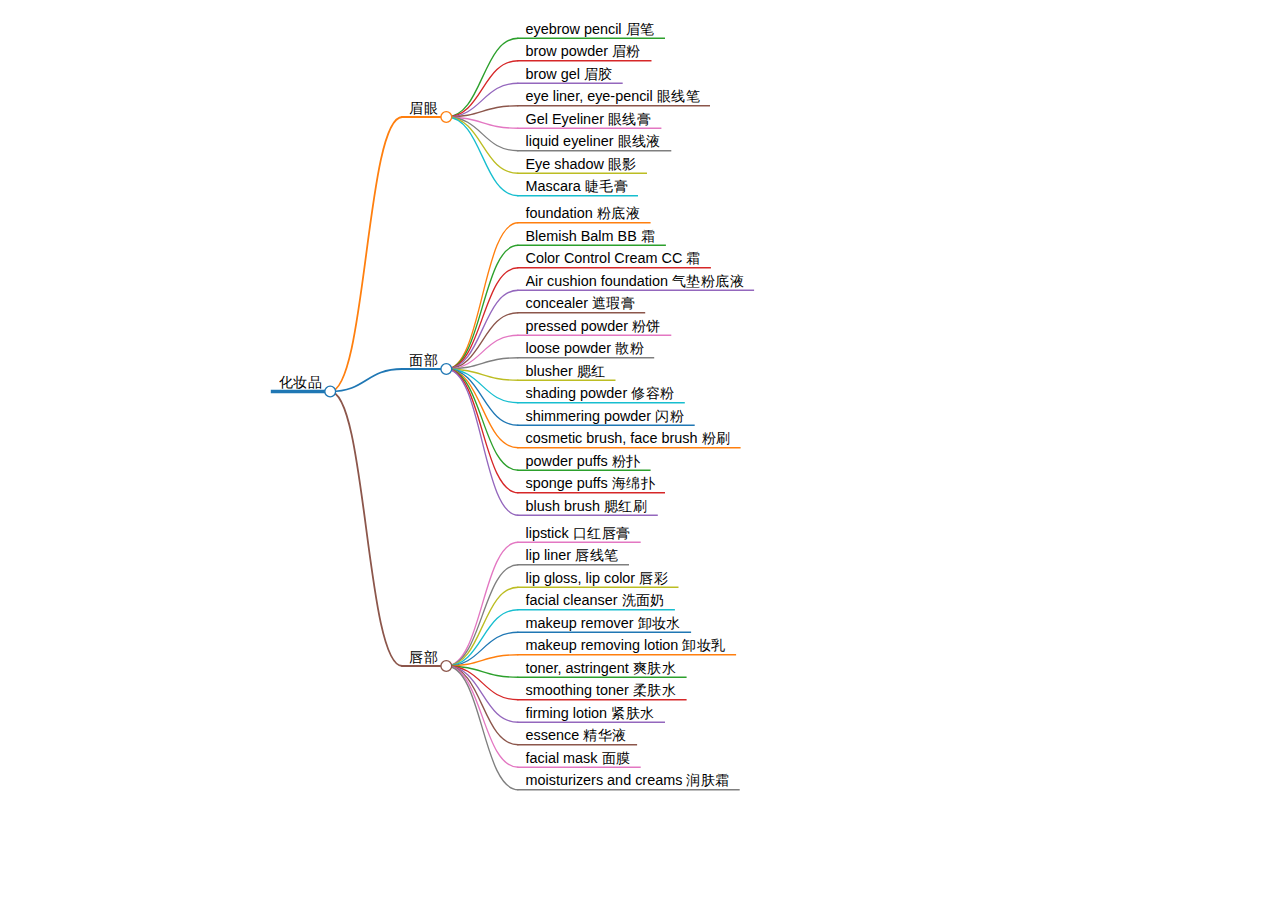
==== commit 66d84da4: "ttttt" ====
--- a/cosmetic.html
+++ b/cosmetic.html
@@ -5,2078 +5,12 @@
 <meta name="viewport" content="width=device-width, initial-scale=1.0">
 <meta http-equiv="X-UA-Compatible" content="ie=edge">
 <title>化妆品相关短语</title>
-<style>
-* {
-  margin: 0;
-  padding: 0;
-}
-#mindmap {
-  display: block;
-  width: 100vw;
-  height: 100vh;
-}
-</style>
-<style>.mm-toolbar {
-      display: flex;
-      -moz-user-select: none;
-           user-select: none;
-      align-items: center;
-      border-radius: 0.25rem;
-      border-width: 1px;
-      border-style: solid;
-      --tw-border-opacity: 1;
-      border-color: rgb(209 213 219 / var(--tw-border-opacity));
-      --tw-bg-opacity: 1;
-      background-color: rgb(255 255 255 / var(--tw-bg-opacity));
-      padding: 0.25rem;
-      line-height: 1
-}
-  .mm-toolbar:hover {
-      --tw-border-opacity: 1;
-      border-color: rgb(156 163 175 / var(--tw-border-opacity))
-}
-  .mm-toolbar svg {
-      display: block
-}
-  .mm-toolbar a {
-      display: inline-block;
-      text-decoration-line: none
-}
-  .mm-toolbar-brand > img {
-      height: 1rem;
-      width: 1rem;
-      vertical-align: middle
-}
-  .mm-toolbar-brand > span {
-      padding-left: 0.25rem;
-      padding-right: 0.25rem
-}
-  .mm-toolbar-brand:not(:first-child), .mm-toolbar-item:not(:first-child) {
-      margin-left: 0.25rem
-}
-  .mm-toolbar-brand > *, .mm-toolbar-item > * {
-      cursor: pointer;
-      text-align: center;
-      font-size: 0.75rem;
-      line-height: 1rem;
-      --tw-text-opacity: 1;
-      color: rgb(156 163 175 / var(--tw-text-opacity));
-      min-width: 20px;
-      height: 20px;
-      line-height: 20px
-}
-  .mm-toolbar-brand.active,
-    .mm-toolbar-brand:hover,
-    .mm-toolbar-item.active,
-    .mm-toolbar-item:hover {
-      border-radius: 0.25rem;
-      --tw-bg-opacity: 1;
-      background-color: rgb(229 231 235 / var(--tw-bg-opacity))
-}
-  .mm-toolbar-brand.active > *, .mm-toolbar-brand:hover > *, .mm-toolbar-item.active > *, .mm-toolbar-item:hover > * {
-      --tw-text-opacity: 1;
-      color: rgb(31 41 55 / var(--tw-text-opacity))
-}
-  .mm-toolbar-brand.active, .mm-toolbar-item.active {
-      --tw-bg-opacity: 1;
-      background-color: rgb(209 213 219 / var(--tw-bg-opacity))
-}
-</style>
+<link type="text/css" rel="styleSheet" href="./assets/m.css" />
 </head>
 <body>
 <svg id="mindmap"></svg>
-<script>// https://d3js.org v7.8.5 Copyright 2010-2023 Mike Bostock
-!function(t,n){"object"==typeof exports&&"undefined"!=typeof module?n(exports):"function"==typeof define&&define.amd?define(["exports"],n):n((t="undefined"!=typeof globalThis?globalThis:t||self).d3=t.d3||{})}(this,(function(t){"use strict";function n(t,n){return null==t||null==n?NaN:t<n?-1:t>n?1:t>=n?0:NaN}function e(t,n){return null==t||null==n?NaN:n<t?-1:n>t?1:n>=t?0:NaN}function r(t){let r,o,a;function u(t,n,e=0,i=t.length){if(e<i){if(0!==r(n,n))return i;do{const r=e+i>>>1;o(t[r],n)<0?e=r+1:i=r}while(e<i)}return e}return 2!==t.length?(r=n,o=(e,r)=>n(t(e),r),a=(n,e)=>t(n)-e):(r=t===n||t===e?t:i,o=t,a=t),{left:u,center:function(t,n,e=0,r=t.length){const i=u(t,n,e,r-1);return i>e&&a(t[i-1],n)>-a(t[i],n)?i-1:i},right:function(t,n,e=0,i=t.length){if(e<i){if(0!==r(n,n))return i;do{const r=e+i>>>1;o(t[r],n)<=0?e=r+1:i=r}while(e<i)}return e}}}function i(){return 0}function o(t){return null===t?NaN:+t}const a=r(n),u=a.right,c=a.left,f=r(o).center;var s=u;const l=d(y),h=d((function(t){const n=y(t);return(t,e,r,i,o)=>{n(t,e,(r<<=2)+0,(i<<=2)+0,o<<=2),n(t,e,r+1,i+1,o),n(t,e,r+2,i+2,o),n(t,e,r+3,i+3,o)}}));function d(t){return function(n,e,r=e){if(!((e=+e)>=0))throw new RangeError("invalid rx");if(!((r=+r)>=0))throw new RangeError("invalid ry");let{data:i,width:o,height:a}=n;if(!((o=Math.floor(o))>=0))throw new RangeError("invalid width");if(!((a=Math.floor(void 0!==a?a:i.length/o))>=0))throw new RangeError("invalid height");if(!o||!a||!e&&!r)return n;const u=e&&t(e),c=r&&t(r),f=i.slice();return u&&c?(p(u,f,i,o,a),p(u,i,f,o,a),p(u,f,i,o,a),g(c,i,f,o,a),g(c,f,i,o,a),g(c,i,f,o,a)):u?(p(u,i,f,o,a),p(u,f,i,o,a),p(u,i,f,o,a)):c&&(g(c,i,f,o,a),g(c,f,i,o,a),g(c,i,f,o,a)),n}}function p(t,n,e,r,i){for(let o=0,a=r*i;o<a;)t(n,e,o,o+=r,1)}function g(t,n,e,r,i){for(let o=0,a=r*i;o<r;++o)t(n,e,o,o+a,r)}function y(t){const n=Math.floor(t);if(n===t)return function(t){const n=2*t+1;return(e,r,i,o,a)=>{if(!((o-=a)>=i))return;let u=t*r[i];const c=a*t;for(let t=i,n=i+c;t<n;t+=a)u+=r[Math.min(o,t)];for(let t=i,f=o;t<=f;t+=a)u+=r[Math.min(o,t+c)],e[t]=u/n,u-=r[Math.max(i,t-c)]}}(t);const e=t-n,r=2*t+1;return(t,i,o,a,u)=>{if(!((a-=u)>=o))return;let c=n*i[o];const f=u*n,s=f+u;for(let t=o,n=o+f;t<n;t+=u)c+=i[Math.min(a,t)];for(let n=o,l=a;n<=l;n+=u)c+=i[Math.min(a,n+f)],t[n]=(c+e*(i[Math.max(o,n-s)]+i[Math.min(a,n+s)]))/r,c-=i[Math.max(o,n-f)]}}function v(t,n){let e=0;if(void 0===n)for(let n of t)null!=n&&(n=+n)>=n&&++e;else{let r=-1;for(let i of t)null!=(i=n(i,++r,t))&&(i=+i)>=i&&++e}return e}function _(t){return 0|t.length}function b(t){return!(t>0)}function m(t){return"object"!=typeof t||"length"in t?t:Array.from(t)}function x(t,n){let e,r=0,i=0,o=0;if(void 0===n)for(let n of t)null!=n&&(n=+n)>=n&&(e=n-i,i+=e/++r,o+=e*(n-i));else{let a=-1;for(let u of t)null!=(u=n(u,++a,t))&&(u=+u)>=u&&(e=u-i,i+=e/++r,o+=e*(u-i))}if(r>1)return o/(r-1)}function w(t,n){const e=x(t,n);return e?Math.sqrt(e):e}function M(t,n){let e,r;if(void 0===n)for(const n of t)null!=n&&(void 0===e?n>=n&&(e=r=n):(e>n&&(e=n),r<n&&(r=n)));else{let i=-1;for(let o of t)null!=(o=n(o,++i,t))&&(void 0===e?o>=o&&(e=r=o):(e>o&&(e=o),r<o&&(r=o)))}return[e,r]}class T{constructor(){this._partials=new Float64Array(32),this._n=0}add(t){const n=this._partials;let e=0;for(let r=0;r<this._n&&r<32;r++){const i=n[r],o=t+i,a=Math.abs(t)<Math.abs(i)?t-(o-i):i-(o-t);a&&(n[e++]=a),t=o}return n[e]=t,this._n=e+1,this}valueOf(){const t=this._partials;let n,e,r,i=this._n,o=0;if(i>0){for(o=t[--i];i>0&&(n=o,e=t[--i],o=n+e,r=e-(o-n),!r););i>0&&(r<0&&t[i-1]<0||r>0&&t[i-1]>0)&&(e=2*r,n=o+e,e==n-o&&(o=n))}return o}}class InternMap extends Map{constructor(t,n=N){if(super(),Object.defineProperties(this,{_intern:{value:new Map},_key:{value:n}}),null!=t)for(const[n,e]of t)this.set(n,e)}get(t){return super.get(A(this,t))}has(t){return super.has(A(this,t))}set(t,n){return super.set(S(this,t),n)}delete(t){return super.delete(E(this,t))}}class InternSet extends Set{constructor(t,n=N){if(super(),Object.defineProperties(this,{_intern:{value:new Map},_key:{value:n}}),null!=t)for(const n of t)this.add(n)}has(t){return super.has(A(this,t))}add(t){return super.add(S(this,t))}delete(t){return super.delete(E(this,t))}}function A({_intern:t,_key:n},e){const r=n(e);return t.has(r)?t.get(r):e}function S({_intern:t,_key:n},e){const r=n(e);return t.has(r)?t.get(r):(t.set(r,e),e)}function E({_intern:t,_key:n},e){const r=n(e);return t.has(r)&&(e=t.get(r),t.delete(r)),e}function N(t){return null!==t&&"object"==typeof t?t.valueOf():t}function k(t){return t}function C(t,...n){return F(t,k,k,n)}function P(t,...n){return F(t,Array.from,k,n)}function z(t,n){for(let e=1,r=n.length;e<r;++e)t=t.flatMap((t=>t.pop().map((([n,e])=>[...t,n,e]))));return t}function $(t,n,...e){return F(t,k,n,e)}function D(t,n,...e){return F(t,Array.from,n,e)}function R(t){if(1!==t.length)throw new Error("duplicate key");return t[0]}function F(t,n,e,r){return function t(i,o){if(o>=r.length)return e(i);const a=new InternMap,u=r[o++];let c=-1;for(const t of i){const n=u(t,++c,i),e=a.get(n);e?e.push(t):a.set(n,[t])}for(const[n,e]of a)a.set(n,t(e,o));return n(a)}(t,0)}function q(t,n){return Array.from(n,(n=>t[n]))}function U(t,...n){if("function"!=typeof t[Symbol.iterator])throw new TypeError("values is not iterable");t=Array.from(t);let[e]=n;if(e&&2!==e.length||n.length>1){const r=Uint32Array.from(t,((t,n)=>n));return n.length>1?(n=n.map((n=>t.map(n))),r.sort(((t,e)=>{for(const r of n){const n=O(r[t],r[e]);if(n)return n}}))):(e=t.map(e),r.sort(((t,n)=>O(e[t],e[n])))),q(t,r)}return t.sort(I(e))}function I(t=n){if(t===n)return O;if("function"!=typeof t)throw new TypeError("compare is not a function");return(n,e)=>{const r=t(n,e);return r||0===r?r:(0===t(e,e))-(0===t(n,n))}}function O(t,n){return(null==t||!(t>=t))-(null==n||!(n>=n))||(t<n?-1:t>n?1:0)}var B=Array.prototype.slice;function Y(t){return()=>t}const L=Math.sqrt(50),j=Math.sqrt(10),H=Math.sqrt(2);function X(t,n,e){const r=(n-t)/Math.max(0,e),i=Math.floor(Math.log10(r)),o=r/Math.pow(10,i),a=o>=L?10:o>=j?5:o>=H?2:1;let u,c,f;return i<0?(f=Math.pow(10,-i)/a,u=Math.round(t*f),c=Math.round(n*f),u/f<t&&++u,c/f>n&&--c,f=-f):(f=Math.pow(10,i)*a,u=Math.round(t/f),c=Math.round(n/f),u*f<t&&++u,c*f>n&&--c),c<u&&.5<=e&&e<2?X(t,n,2*e):[u,c,f]}function G(t,n,e){if(!((e=+e)>0))return[];if((t=+t)===(n=+n))return[t];const r=n<t,[i,o,a]=r?X(n,t,e):X(t,n,e);if(!(o>=i))return[];const u=o-i+1,c=new Array(u);if(r)if(a<0)for(let t=0;t<u;++t)c[t]=(o-t)/-a;else for(let t=0;t<u;++t)c[t]=(o-t)*a;else if(a<0)for(let t=0;t<u;++t)c[t]=(i+t)/-a;else for(let t=0;t<u;++t)c[t]=(i+t)*a;return c}function V(t,n,e){return X(t=+t,n=+n,e=+e)[2]}function W(t,n,e){e=+e;const r=(n=+n)<(t=+t),i=r?V(n,t,e):V(t,n,e);return(r?-1:1)*(i<0?1/-i:i)}function Z(t,n,e){let r;for(;;){const i=V(t,n,e);if(i===r||0===i||!isFinite(i))return[t,n];i>0?(t=Math.floor(t/i)*i,n=Math.ceil(n/i)*i):i<0&&(t=Math.ceil(t*i)/i,n=Math.floor(n*i)/i),r=i}}function K(t){return Math.max(1,Math.ceil(Math.log(v(t))/Math.LN2)+1)}function Q(){var t=k,n=M,e=K;function r(r){Array.isArray(r)||(r=Array.from(r));var i,o,a,u=r.length,c=new Array(u);for(i=0;i<u;++i)c[i]=t(r[i],i,r);var f=n(c),l=f[0],h=f[1],d=e(c,l,h);if(!Array.isArray(d)){const t=h,e=+d;if(n===M&&([l,h]=Z(l,h,e)),(d=G(l,h,e))[0]<=l&&(a=V(l,h,e)),d[d.length-1]>=h)if(t>=h&&n===M){const t=V(l,h,e);isFinite(t)&&(t>0?h=(Math.floor(h/t)+1)*t:t<0&&(h=(Math.ceil(h*-t)+1)/-t))}else d.pop()}for(var p=d.length,g=0,y=p;d[g]<=l;)++g;for(;d[y-1]>h;)--y;(g||y<p)&&(d=d.slice(g,y),p=y-g);var v,_=new Array(p+1);for(i=0;i<=p;++i)(v=_[i]=[]).x0=i>0?d[i-1]:l,v.x1=i<p?d[i]:h;if(isFinite(a)){if(a>0)for(i=0;i<u;++i)null!=(o=c[i])&&l<=o&&o<=h&&_[Math.min(p,Math.floor((o-l)/a))].push(r[i]);else if(a<0)for(i=0;i<u;++i)if(null!=(o=c[i])&&l<=o&&o<=h){const t=Math.floor((l-o)*a);_[Math.min(p,t+(d[t]<=o))].push(r[i])}}else for(i=0;i<u;++i)null!=(o=c[i])&&l<=o&&o<=h&&_[s(d,o,0,p)].push(r[i]);return _}return r.value=function(n){return arguments.length?(t="function"==typeof n?n:Y(n),r):t},r.domain=function(t){return arguments.length?(n="function"==typeof t?t:Y([t[0],t[1]]),r):n},r.thresholds=function(t){return arguments.length?(e="function"==typeof t?t:Y(Array.isArray(t)?B.call(t):t),r):e},r}function J(t,n){let e;if(void 0===n)for(const n of t)null!=n&&(e<n||void 0===e&&n>=n)&&(e=n);else{let r=-1;for(let i of t)null!=(i=n(i,++r,t))&&(e<i||void 0===e&&i>=i)&&(e=i)}return e}function tt(t,n){let e,r=-1,i=-1;if(void 0===n)for(const n of t)++i,null!=n&&(e<n||void 0===e&&n>=n)&&(e=n,r=i);else for(let o of t)null!=(o=n(o,++i,t))&&(e<o||void 0===e&&o>=o)&&(e=o,r=i);return r}function nt(t,n){let e;if(void 0===n)for(const n of t)null!=n&&(e>n||void 0===e&&n>=n)&&(e=n);else{let r=-1;for(let i of t)null!=(i=n(i,++r,t))&&(e>i||void 0===e&&i>=i)&&(e=i)}return e}function et(t,n){let e,r=-1,i=-1;if(void 0===n)for(const n of t)++i,null!=n&&(e>n||void 0===e&&n>=n)&&(e=n,r=i);else for(let o of t)null!=(o=n(o,++i,t))&&(e>o||void 0===e&&o>=o)&&(e=o,r=i);return r}function rt(t,n,e=0,r=1/0,i){if(n=Math.floor(n),e=Math.floor(Math.max(0,e)),r=Math.floor(Math.min(t.length-1,r)),!(e<=n&&n<=r))return t;for(i=void 0===i?O:I(i);r>e;){if(r-e>600){const o=r-e+1,a=n-e+1,u=Math.log(o),c=.5*Math.exp(2*u/3),f=.5*Math.sqrt(u*c*(o-c)/o)*(a-o/2<0?-1:1);rt(t,n,Math.max(e,Math.floor(n-a*c/o+f)),Math.min(r,Math.floor(n+(o-a)*c/o+f)),i)}const o=t[n];let a=e,u=r;for(it(t,e,n),i(t[r],o)>0&&it(t,e,r);a<u;){for(it(t,a,u),++a,--u;i(t[a],o)<0;)++a;for(;i(t[u],o)>0;)--u}0===i(t[e],o)?it(t,e,u):(++u,it(t,u,r)),u<=n&&(e=u+1),n<=u&&(r=u-1)}return t}function it(t,n,e){const r=t[n];t[n]=t[e],t[e]=r}function ot(t,e=n){let r,i=!1;if(1===e.length){let o;for(const a of t){const t=e(a);(i?n(t,o)>0:0===n(t,t))&&(r=a,o=t,i=!0)}}else for(const n of t)(i?e(n,r)>0:0===e(n,n))&&(r=n,i=!0);return r}function at(t,n,e){if(t=Float64Array.from(function*(t,n){if(void 0===n)for(let n of t)null!=n&&(n=+n)>=n&&(yield n);else{let e=-1;for(let r of t)null!=(r=n(r,++e,t))&&(r=+r)>=r&&(yield r)}}(t,e)),(r=t.length)&&!isNaN(n=+n)){if(n<=0||r<2)return nt(t);if(n>=1)return J(t);var r,i=(r-1)*n,o=Math.floor(i),a=J(rt(t,o).subarray(0,o+1));return a+(nt(t.subarray(o+1))-a)*(i-o)}}function ut(t,n,e=o){if((r=t.length)&&!isNaN(n=+n)){if(n<=0||r<2)return+e(t[0],0,t);if(n>=1)return+e(t[r-1],r-1,t);var r,i=(r-1)*n,a=Math.floor(i),u=+e(t[a],a,t);return u+(+e(t[a+1],a+1,t)-u)*(i-a)}}function ct(t,n,e=o){if(!isNaN(n=+n)){if(r=Float64Array.from(t,((n,r)=>o(e(t[r],r,t)))),n<=0)return et(r);if(n>=1)return tt(r);var r,i=Uint32Array.from(t,((t,n)=>n)),a=r.length-1,u=Math.floor(a*n);return rt(i,u,0,a,((t,n)=>O(r[t],r[n]))),(u=ot(i.subarray(0,u+1),(t=>r[t])))>=0?u:-1}}function ft(t){return Array.from(function*(t){for(const n of t)yield*n}(t))}function st(t,n){return[t,n]}function lt(t,n,e){t=+t,n=+n,e=(i=arguments.length)<2?(n=t,t=0,1):i<3?1:+e;for(var r=-1,i=0|Math.max(0,Math.ceil((n-t)/e)),o=new Array(i);++r<i;)o[r]=t+r*e;return o}function ht(t,e=n){if(1===e.length)return et(t,e);let r,i=-1,o=-1;for(const n of t)++o,(i<0?0===e(n,n):e(n,r)<0)&&(r=n,i=o);return i}var dt=pt(Math.random);function pt(t){return function(n,e=0,r=n.length){let i=r-(e=+e);for(;i;){const r=t()*i--|0,o=n[i+e];n[i+e]=n[r+e],n[r+e]=o}return n}}function gt(t){if(!(i=t.length))return[];for(var n=-1,e=nt(t,yt),r=new Array(e);++n<e;)for(var i,o=-1,a=r[n]=new Array(i);++o<i;)a[o]=t[o][n];return r}function yt(t){return t.length}function vt(t){return t instanceof InternSet?t:new InternSet(t)}function _t(t,n){const e=t[Symbol.iterator](),r=new Set;for(const t of n){const n=bt(t);if(r.has(n))continue;let i,o;for(;({value:i,done:o}=e.next());){if(o)return!1;const t=bt(i);if(r.add(t),Object.is(n,t))break}}return!0}function bt(t){return null!==t&&"object"==typeof t?t.valueOf():t}function mt(t){return t}var xt=1,wt=2,Mt=3,Tt=4,At=1e-6;function St(t){return"translate("+t+",0)"}function Et(t){return"translate(0,"+t+")"}function Nt(t){return n=>+t(n)}function kt(t,n){return n=Math.max(0,t.bandwidth()-2*n)/2,t.round()&&(n=Math.round(n)),e=>+t(e)+n}function Ct(){return!this.__axis}function Pt(t,n){var e=[],r=null,i=null,o=6,a=6,u=3,c="undefined"!=typeof window&&window.devicePixelRatio>1?0:.5,f=t===xt||t===Tt?-1:1,s=t===Tt||t===wt?"x":"y",l=t===xt||t===Mt?St:Et;function h(h){var d=null==r?n.ticks?n.ticks.apply(n,e):n.domain():r,p=null==i?n.tickFormat?n.tickFormat.apply(n,e):mt:i,g=Math.max(o,0)+u,y=n.range(),v=+y[0]+c,_=+y[y.length-1]+c,b=(n.bandwidth?kt:Nt)(n.copy(),c),m=h.selection?h.selection():h,x=m.selectAll(".domain").data([null]),w=m.selectAll(".tick").data(d,n).order(),M=w.exit(),T=w.enter().append("g").attr("class","tick"),A=w.select("line"),S=w.select("text");x=x.merge(x.enter().insert("path",".tick").attr("class","domain").attr("stroke","currentColor")),w=w.merge(T),A=A.merge(T.append("line").attr("stroke","currentColor").attr(s+"2",f*o)),S=S.merge(T.append("text").attr("fill","currentColor").attr(s,f*g).attr("dy",t===xt?"0em":t===Mt?"0.71em":"0.32em")),h!==m&&(x=x.transition(h),w=w.transition(h),A=A.transition(h),S=S.transition(h),M=M.transition(h).attr("opacity",At).attr("transform",(function(t){return isFinite(t=b(t))?l(t+c):this.getAttribute("transform")})),T.attr("opacity",At).attr("transform",(function(t){var n=this.parentNode.__axis;return l((n&&isFinite(n=n(t))?n:b(t))+c)}))),M.remove(),x.attr("d",t===Tt||t===wt?a?"M"+f*a+","+v+"H"+c+"V"+_+"H"+f*a:"M"+c+","+v+"V"+_:a?"M"+v+","+f*a+"V"+c+"H"+_+"V"+f*a:"M"+v+","+c+"H"+_),w.attr("opacity",1).attr("transform",(function(t){return l(b(t)+c)})),A.attr(s+"2",f*o),S.attr(s,f*g).text(p),m.filter(Ct).attr("fill","none").attr("font-size",10).attr("font-family","sans-serif").attr("text-anchor",t===wt?"start":t===Tt?"end":"middle"),m.each((function(){this.__axis=b}))}return h.scale=function(t){return arguments.length?(n=t,h):n},h.ticks=function(){return e=Array.from(arguments),h},h.tickArguments=function(t){return arguments.length?(e=null==t?[]:Array.from(t),h):e.slice()},h.tickValues=function(t){return arguments.length?(r=null==t?null:Array.from(t),h):r&&r.slice()},h.tickFormat=function(t){return arguments.length?(i=t,h):i},h.tickSize=function(t){return arguments.length?(o=a=+t,h):o},h.tickSizeInner=function(t){return arguments.length?(o=+t,h):o},h.tickSizeOuter=function(t){return arguments.length?(a=+t,h):a},h.tickPadding=function(t){return arguments.length?(u=+t,h):u},h.offset=function(t){return arguments.length?(c=+t,h):c},h}var zt={value:()=>{}};function $t(){for(var t,n=0,e=arguments.length,r={};n<e;++n){if(!(t=arguments[n]+"")||t in r||/[\s.]/.test(t))throw new Error("illegal type: "+t);r[t]=[]}return new Dt(r)}function Dt(t){this._=t}function Rt(t,n){for(var e,r=0,i=t.length;r<i;++r)if((e=t[r]).name===n)return e.value}function Ft(t,n,e){for(var r=0,i=t.length;r<i;++r)if(t[r].name===n){t[r]=zt,t=t.slice(0,r).concat(t.slice(r+1));break}return null!=e&&t.push({name:n,value:e}),t}Dt.prototype=$t.prototype={constructor:Dt,on:function(t,n){var e,r,i=this._,o=(r=i,(t+"").trim().split(/^|\s+/).map((function(t){var n="",e=t.indexOf(".");if(e>=0&&(n=t.slice(e+1),t=t.slice(0,e)),t&&!r.hasOwnProperty(t))throw new Error("unknown type: "+t);return{type:t,name:n}}))),a=-1,u=o.length;if(!(arguments.length<2)){if(null!=n&&"function"!=typeof n)throw new Error("invalid callback: "+n);for(;++a<u;)if(e=(t=o[a]).type)i[e]=Ft(i[e],t.name,n);else if(null==n)for(e in i)i[e]=Ft(i[e],t.name,null);return this}for(;++a<u;)if((e=(t=o[a]).type)&&(e=Rt(i[e],t.name)))return e},copy:function(){var t={},n=this._;for(var e in n)t[e]=n[e].slice();return new Dt(t)},call:function(t,n){if((e=arguments.length-2)>0)for(var e,r,i=new Array(e),o=0;o<e;++o)i[o]=arguments[o+2];if(!this._.hasOwnProperty(t))throw new Error("unknown type: "+t);for(o=0,e=(r=this._[t]).length;o<e;++o)r[o].value.apply(n,i)},apply:function(t,n,e){if(!this._.hasOwnProperty(t))throw new Error("unknown type: "+t);for(var r=this._[t],i=0,o=r.length;i<o;++i)r[i].value.apply(n,e)}};var qt="http://www.w3.org/1999/xhtml",Ut={svg:"http://www.w3.org/2000/svg",xhtml:qt,xlink:"http://www.w3.org/1999/xlink",xml:"http://www.w3.org/XML/1998/namespace",xmlns:"http://www.w3.org/2000/xmlns/"};function It(t){var n=t+="",e=n.indexOf(":");return e>=0&&"xmlns"!==(n=t.slice(0,e))&&(t=t.slice(e+1)),Ut.hasOwnProperty(n)?{space:Ut[n],local:t}:t}function Ot(t){return function(){var n=this.ownerDocument,e=this.namespaceURI;return e===qt&&n.documentElement.namespaceURI===qt?n.createElement(t):n.createElementNS(e,t)}}function Bt(t){return function(){return this.ownerDocument.createElementNS(t.space,t.local)}}function Yt(t){var n=It(t);return(n.local?Bt:Ot)(n)}function Lt(){}function jt(t){return null==t?Lt:function(){return this.querySelector(t)}}function Ht(t){return null==t?[]:Array.isArray(t)?t:Array.from(t)}function Xt(){return[]}function Gt(t){return null==t?Xt:function(){return this.querySelectorAll(t)}}function Vt(t){return function(){return this.matches(t)}}function Wt(t){return function(n){return n.matches(t)}}var Zt=Array.prototype.find;function Kt(){return this.firstElementChild}var Qt=Array.prototype.filter;function Jt(){return Array.from(this.children)}function tn(t){return new Array(t.length)}function nn(t,n){this.ownerDocument=t.ownerDocument,this.namespaceURI=t.namespaceURI,this._next=null,this._parent=t,this.__data__=n}function en(t,n,e,r,i,o){for(var a,u=0,c=n.length,f=o.length;u<f;++u)(a=n[u])?(a.__data__=o[u],r[u]=a):e[u]=new nn(t,o[u]);for(;u<c;++u)(a=n[u])&&(i[u]=a)}function rn(t,n,e,r,i,o,a){var u,c,f,s=new Map,l=n.length,h=o.length,d=new Array(l);for(u=0;u<l;++u)(c=n[u])&&(d[u]=f=a.call(c,c.__data__,u,n)+"",s.has(f)?i[u]=c:s.set(f,c));for(u=0;u<h;++u)f=a.call(t,o[u],u,o)+"",(c=s.get(f))?(r[u]=c,c.__data__=o[u],s.delete(f)):e[u]=new nn(t,o[u]);for(u=0;u<l;++u)(c=n[u])&&s.get(d[u])===c&&(i[u]=c)}function on(t){return t.__data__}function an(t){return"object"==typeof t&&"length"in t?t:Array.from(t)}function un(t,n){return t<n?-1:t>n?1:t>=n?0:NaN}function cn(t){return function(){this.removeAttribute(t)}}function fn(t){return function(){this.removeAttributeNS(t.space,t.local)}}function sn(t,n){return function(){this.setAttribute(t,n)}}function ln(t,n){return function(){this.setAttributeNS(t.space,t.local,n)}}function hn(t,n){return function(){var e=n.apply(this,arguments);null==e?this.removeAttribute(t):this.setAttribute(t,e)}}function dn(t,n){return function(){var e=n.apply(this,arguments);null==e?this.removeAttributeNS(t.space,t.local):this.setAttributeNS(t.space,t.local,e)}}function pn(t){return t.ownerDocument&&t.ownerDocument.defaultView||t.document&&t||t.defaultView}function gn(t){return function(){this.style.removeProperty(t)}}function yn(t,n,e){return function(){this.style.setProperty(t,n,e)}}function vn(t,n,e){return function(){var r=n.apply(this,arguments);null==r?this.style.removeProperty(t):this.style.setProperty(t,r,e)}}function _n(t,n){return t.style.getPropertyValue(n)||pn(t).getComputedStyle(t,null).getPropertyValue(n)}function bn(t){return function(){delete this[t]}}function mn(t,n){return function(){this[t]=n}}function xn(t,n){return function(){var e=n.apply(this,arguments);null==e?delete this[t]:this[t]=e}}function wn(t){return t.trim().split(/^|\s+/)}function Mn(t){return t.classList||new Tn(t)}function Tn(t){this._node=t,this._names=wn(t.getAttribute("class")||"")}function An(t,n){for(var e=Mn(t),r=-1,i=n.length;++r<i;)e.add(n[r])}function Sn(t,n){for(var e=Mn(t),r=-1,i=n.length;++r<i;)e.remove(n[r])}function En(t){return function(){An(this,t)}}function Nn(t){return function(){Sn(this,t)}}function kn(t,n){return function(){(n.apply(this,arguments)?An:Sn)(this,t)}}function Cn(){this.textContent=""}function Pn(t){return function(){this.textContent=t}}function zn(t){return function(){var n=t.apply(this,arguments);this.textContent=null==n?"":n}}function $n(){this.innerHTML=""}function Dn(t){return function(){this.innerHTML=t}}function Rn(t){return function(){var n=t.apply(this,arguments);this.innerHTML=null==n?"":n}}function Fn(){this.nextSibling&&this.parentNode.appendChild(this)}function qn(){this.previousSibling&&this.parentNode.insertBefore(this,this.parentNode.firstChild)}function Un(){return null}function In(){var t=this.parentNode;t&&t.removeChild(this)}function On(){var t=this.cloneNode(!1),n=this.parentNode;return n?n.insertBefore(t,this.nextSibling):t}function Bn(){var t=this.cloneNode(!0),n=this.parentNode;return n?n.insertBefore(t,this.nextSibling):t}function Yn(t){return function(){var n=this.__on;if(n){for(var e,r=0,i=-1,o=n.length;r<o;++r)e=n[r],t.type&&e.type!==t.type||e.name!==t.name?n[++i]=e:this.removeEventListener(e.type,e.listener,e.options);++i?n.length=i:delete this.__on}}}function Ln(t,n,e){return function(){var r,i=this.__on,o=function(t){return function(n){t.call(this,n,this.__data__)}}(n);if(i)for(var a=0,u=i.length;a<u;++a)if((r=i[a]).type===t.type&&r.name===t.name)return this.removeEventListener(r.type,r.listener,r.options),this.addEventListener(r.type,r.listener=o,r.options=e),void(r.value=n);this.addEventListener(t.type,o,e),r={type:t.type,name:t.name,value:n,listener:o,options:e},i?i.push(r):this.__on=[r]}}function jn(t,n,e){var r=pn(t),i=r.CustomEvent;"function"==typeof i?i=new i(n,e):(i=r.document.createEvent("Event"),e?(i.initEvent(n,e.bubbles,e.cancelable),i.detail=e.detail):i.initEvent(n,!1,!1)),t.dispatchEvent(i)}function Hn(t,n){return function(){return jn(this,t,n)}}function Xn(t,n){return function(){return jn(this,t,n.apply(this,arguments))}}nn.prototype={constructor:nn,appendChild:function(t){return this._parent.insertBefore(t,this._next)},insertBefore:function(t,n){return this._parent.insertBefore(t,n)},querySelector:function(t){return this._parent.querySelector(t)},querySelectorAll:function(t){return this._parent.querySelectorAll(t)}},Tn.prototype={add:function(t){this._names.indexOf(t)<0&&(this._names.push(t),this._node.setAttribute("class",this._names.join(" ")))},remove:function(t){var n=this._names.indexOf(t);n>=0&&(this._names.splice(n,1),this._node.setAttribute("class",this._names.join(" ")))},contains:function(t){return this._names.indexOf(t)>=0}};var Gn=[null];function Vn(t,n){this._groups=t,this._parents=n}function Wn(){return new Vn([[document.documentElement]],Gn)}function Zn(t){return"string"==typeof t?new Vn([[document.querySelector(t)]],[document.documentElement]):new Vn([[t]],Gn)}Vn.prototype=Wn.prototype={constructor:Vn,select:function(t){"function"!=typeof t&&(t=jt(t));for(var n=this._groups,e=n.length,r=new Array(e),i=0;i<e;++i)for(var o,a,u=n[i],c=u.length,f=r[i]=new Array(c),s=0;s<c;++s)(o=u[s])&&(a=t.call(o,o.__data__,s,u))&&("__data__"in o&&(a.__data__=o.__data__),f[s]=a);return new Vn(r,this._parents)},selectAll:function(t){t="function"==typeof t?function(t){return function(){return Ht(t.apply(this,arguments))}}(t):Gt(t);for(var n=this._groups,e=n.length,r=[],i=[],o=0;o<e;++o)for(var a,u=n[o],c=u.length,f=0;f<c;++f)(a=u[f])&&(r.push(t.call(a,a.__data__,f,u)),i.push(a));return new Vn(r,i)},selectChild:function(t){return this.select(null==t?Kt:function(t){return function(){return Zt.call(this.children,t)}}("function"==typeof t?t:Wt(t)))},selectChildren:function(t){return this.selectAll(null==t?Jt:function(t){return function(){return Qt.call(this.children,t)}}("function"==typeof t?t:Wt(t)))},filter:function(t){"function"!=typeof t&&(t=Vt(t));for(var n=this._groups,e=n.length,r=new Array(e),i=0;i<e;++i)for(var o,a=n[i],u=a.length,c=r[i]=[],f=0;f<u;++f)(o=a[f])&&t.call(o,o.__data__,f,a)&&c.push(o);return new Vn(r,this._parents)},data:function(t,n){if(!arguments.length)return Array.from(this,on);var e=n?rn:en,r=this._parents,i=this._groups;"function"!=typeof t&&(t=function(t){return function(){return t}}(t));for(var o=i.length,a=new Array(o),u=new Array(o),c=new Array(o),f=0;f<o;++f){var s=r[f],l=i[f],h=l.length,d=an(t.call(s,s&&s.__data__,f,r)),p=d.length,g=u[f]=new Array(p),y=a[f]=new Array(p);e(s,l,g,y,c[f]=new Array(h),d,n);for(var v,_,b=0,m=0;b<p;++b)if(v=g[b]){for(b>=m&&(m=b+1);!(_=y[m])&&++m<p;);v._next=_||null}}return(a=new Vn(a,r))._enter=u,a._exit=c,a},enter:function(){return new Vn(this._enter||this._groups.map(tn),this._parents)},exit:function(){return new Vn(this._exit||this._groups.map(tn),this._parents)},join:function(t,n,e){var r=this.enter(),i=this,o=this.exit();return"function"==typeof t?(r=t(r))&&(r=r.selection()):r=r.append(t+""),null!=n&&(i=n(i))&&(i=i.selection()),null==e?o.remove():e(o),r&&i?r.merge(i).order():i},merge:function(t){for(var n=t.selection?t.selection():t,e=this._groups,r=n._groups,i=e.length,o=r.length,a=Math.min(i,o),u=new Array(i),c=0;c<a;++c)for(var f,s=e[c],l=r[c],h=s.length,d=u[c]=new Array(h),p=0;p<h;++p)(f=s[p]||l[p])&&(d[p]=f);for(;c<i;++c)u[c]=e[c];return new Vn(u,this._parents)},selection:function(){return this},order:function(){for(var t=this._groups,n=-1,e=t.length;++n<e;)for(var r,i=t[n],o=i.length-1,a=i[o];--o>=0;)(r=i[o])&&(a&&4^r.compareDocumentPosition(a)&&a.parentNode.insertBefore(r,a),a=r);return this},sort:function(t){function n(n,e){return n&&e?t(n.__data__,e.__data__):!n-!e}t||(t=un);for(var e=this._groups,r=e.length,i=new Array(r),o=0;o<r;++o){for(var a,u=e[o],c=u.length,f=i[o]=new Array(c),s=0;s<c;++s)(a=u[s])&&(f[s]=a);f.sort(n)}return new Vn(i,this._parents).order()},call:function(){var t=arguments[0];return arguments[0]=this,t.apply(null,arguments),this},nodes:function(){return Array.from(this)},node:function(){for(var t=this._groups,n=0,e=t.length;n<e;++n)for(var r=t[n],i=0,o=r.length;i<o;++i){var a=r[i];if(a)return a}return null},size:function(){let t=0;for(const n of this)++t;return t},empty:function(){return!this.node()},each:function(t){for(var n=this._groups,e=0,r=n.length;e<r;++e)for(var i,o=n[e],a=0,u=o.length;a<u;++a)(i=o[a])&&t.call(i,i.__data__,a,o);return this},attr:function(t,n){var e=It(t);if(arguments.length<2){var r=this.node();return e.local?r.getAttributeNS(e.space,e.local):r.getAttribute(e)}return this.each((null==n?e.local?fn:cn:"function"==typeof n?e.local?dn:hn:e.local?ln:sn)(e,n))},style:function(t,n,e){return arguments.length>1?this.each((null==n?gn:"function"==typeof n?vn:yn)(t,n,null==e?"":e)):_n(this.node(),t)},property:function(t,n){return arguments.length>1?this.each((null==n?bn:"function"==typeof n?xn:mn)(t,n)):this.node()[t]},classed:function(t,n){var e=wn(t+"");if(arguments.length<2){for(var r=Mn(this.node()),i=-1,o=e.length;++i<o;)if(!r.contains(e[i]))return!1;return!0}return this.each(("function"==typeof n?kn:n?En:Nn)(e,n))},text:function(t){return arguments.length?this.each(null==t?Cn:("function"==typeof t?zn:Pn)(t)):this.node().textContent},html:function(t){return arguments.length?this.each(null==t?$n:("function"==typeof t?Rn:Dn)(t)):this.node().innerHTML},raise:function(){return this.each(Fn)},lower:function(){return this.each(qn)},append:function(t){var n="function"==typeof t?t:Yt(t);return this.select((function(){return this.appendChild(n.apply(this,arguments))}))},insert:function(t,n){var e="function"==typeof t?t:Yt(t),r=null==n?Un:"function"==typeof n?n:jt(n);return this.select((function(){return this.insertBefore(e.apply(this,arguments),r.apply(this,arguments)||null)}))},remove:function(){return this.each(In)},clone:function(t){return this.select(t?Bn:On)},datum:function(t){return arguments.length?this.property("__data__",t):this.node().__data__},on:function(t,n,e){var r,i,o=function(t){return t.trim().split(/^|\s+/).map((function(t){var n="",e=t.indexOf(".");return e>=0&&(n=t.slice(e+1),t=t.slice(0,e)),{type:t,name:n}}))}(t+""),a=o.length;if(!(arguments.length<2)){for(u=n?Ln:Yn,r=0;r<a;++r)this.each(u(o[r],n,e));return this}var u=this.node().__on;if(u)for(var c,f=0,s=u.length;f<s;++f)for(r=0,c=u[f];r<a;++r)if((i=o[r]).type===c.type&&i.name===c.name)return c.value},dispatch:function(t,n){return this.each(("function"==typeof n?Xn:Hn)(t,n))},[Symbol.iterator]:function*(){for(var t=this._groups,n=0,e=t.length;n<e;++n)for(var r,i=t[n],o=0,a=i.length;o<a;++o)(r=i[o])&&(yield r)}};var Kn=0;function Qn(){return new Jn}function Jn(){this._="@"+(++Kn).toString(36)}function te(t){let n;for(;n=t.sourceEvent;)t=n;return t}function ne(t,n){if(t=te(t),void 0===n&&(n=t.currentTarget),n){var e=n.ownerSVGElement||n;if(e.createSVGPoint){var r=e.createSVGPoint();return r.x=t.clientX,r.y=t.clientY,[(r=r.matrixTransform(n.getScreenCTM().inverse())).x,r.y]}if(n.getBoundingClientRect){var i=n.getBoundingClientRect();return[t.clientX-i.left-n.clientLeft,t.clientY-i.top-n.clientTop]}}return[t.pageX,t.pageY]}Jn.prototype=Qn.prototype={constructor:Jn,get:function(t){for(var n=this._;!(n in t);)if(!(t=t.parentNode))return;return t[n]},set:function(t,n){return t[this._]=n},remove:function(t){return this._ in t&&delete t[this._]},toString:function(){return this._}};const ee={passive:!1},re={capture:!0,passive:!1};function ie(t){t.stopImmediatePropagation()}function oe(t){t.preventDefault(),t.stopImmediatePropagation()}function ae(t){var n=t.document.documentElement,e=Zn(t).on("dragstart.drag",oe,re);"onselectstart"in n?e.on("selectstart.drag",oe,re):(n.__noselect=n.style.MozUserSelect,n.style.MozUserSelect="none")}function ue(t,n){var e=t.document.documentElement,r=Zn(t).on("dragstart.drag",null);n&&(r.on("click.drag",oe,re),setTimeout((function(){r.on("click.drag",null)}),0)),"onselectstart"in e?r.on("selectstart.drag",null):(e.style.MozUserSelect=e.__noselect,delete e.__noselect)}var ce=t=>()=>t;function fe(t,{sourceEvent:n,subject:e,target:r,identifier:i,active:o,x:a,y:u,dx:c,dy:f,dispatch:s}){Object.defineProperties(this,{type:{value:t,enumerable:!0,configurable:!0},sourceEvent:{value:n,enumerable:!0,configurable:!0},subject:{value:e,enumerable:!0,configurable:!0},target:{value:r,enumerable:!0,configurable:!0},identifier:{value:i,enumerable:!0,configurable:!0},active:{value:o,enumerable:!0,configurable:!0},x:{value:a,enumerable:!0,configurable:!0},y:{value:u,enumerable:!0,configurable:!0},dx:{value:c,enumerable:!0,configurable:!0},dy:{value:f,enumerable:!0,configurable:!0},_:{value:s}})}function se(t){return!t.ctrlKey&&!t.button}function le(){return this.parentNode}function he(t,n){return null==n?{x:t.x,y:t.y}:n}function de(){return navigator.maxTouchPoints||"ontouchstart"in this}function pe(t,n,e){t.prototype=n.prototype=e,e.constructor=t}function ge(t,n){var e=Object.create(t.prototype);for(var r in n)e[r]=n[r];return e}function ye(){}fe.prototype.on=function(){var t=this._.on.apply(this._,arguments);return t===this._?this:t};var ve=.7,_e=1/ve,be="\\s*([+-]?\\d+)\\s*",me="\\s*([+-]?(?:\\d*\\.)?\\d+(?:[eE][+-]?\\d+)?)\\s*",xe="\\s*([+-]?(?:\\d*\\.)?\\d+(?:[eE][+-]?\\d+)?)%\\s*",we=/^#([0-9a-f]{3,8})$/,Me=new RegExp(`^rgb\\(${be},${be},${be}\\)$`),Te=new RegExp(`^rgb\\(${xe},${xe},${xe}\\)$`),Ae=new RegExp(`^rgba\\(${be},${be},${be},${me}\\)$`),Se=new RegExp(`^rgba\\(${xe},${xe},${xe},${me}\\)$`),Ee=new RegExp(`^hsl\\(${me},${xe},${xe}\\)$`),Ne=new RegExp(`^hsla\\(${me},${xe},${xe},${me}\\)$`),ke={aliceblue:15792383,antiquewhite:16444375,aqua:65535,aquamarine:8388564,azure:15794175,beige:16119260,bisque:16770244,black:0,blanchedalmond:16772045,blue:255,blueviolet:9055202,brown:10824234,burlywood:14596231,cadetblue:6266528,chartreuse:8388352,chocolate:13789470,coral:16744272,cornflowerblue:6591981,cornsilk:16775388,crimson:14423100,cyan:65535,darkblue:139,darkcyan:35723,darkgoldenrod:12092939,darkgray:11119017,darkgreen:25600,darkgrey:11119017,darkkhaki:12433259,darkmagenta:9109643,darkolivegreen:5597999,darkorange:16747520,darkorchid:10040012,darkred:9109504,darksalmon:15308410,darkseagreen:9419919,darkslateblue:4734347,darkslategray:3100495,darkslategrey:3100495,darkturquoise:52945,darkviolet:9699539,deeppink:16716947,deepskyblue:49151,dimgray:6908265,dimgrey:6908265,dodgerblue:2003199,firebrick:11674146,floralwhite:16775920,forestgreen:2263842,fuchsia:16711935,gainsboro:14474460,ghostwhite:16316671,gold:16766720,goldenrod:14329120,gray:8421504,green:32768,greenyellow:11403055,grey:8421504,honeydew:15794160,hotpink:16738740,indianred:13458524,indigo:4915330,ivory:16777200,khaki:15787660,lavender:15132410,lavenderblush:16773365,lawngreen:8190976,lemonchiffon:16775885,lightblue:11393254,lightcoral:15761536,lightcyan:14745599,lightgoldenrodyellow:16448210,lightgray:13882323,lightgreen:9498256,lightgrey:13882323,lightpink:16758465,lightsalmon:16752762,lightseagreen:2142890,lightskyblue:8900346,lightslategray:7833753,lightslategrey:7833753,lightsteelblue:11584734,lightyellow:16777184,lime:65280,limegreen:3329330,linen:16445670,magenta:16711935,maroon:8388608,mediumaquamarine:6737322,mediumblue:205,mediumorchid:12211667,mediumpurple:9662683,mediumseagreen:3978097,mediumslateblue:8087790,mediumspringgreen:64154,mediumturquoise:4772300,mediumvioletred:13047173,midnightblue:1644912,mintcream:16121850,mistyrose:16770273,moccasin:16770229,navajowhite:16768685,navy:128,oldlace:16643558,olive:8421376,olivedrab:7048739,orange:16753920,orangered:16729344,orchid:14315734,palegoldenrod:15657130,palegreen:10025880,paleturquoise:11529966,palevioletred:14381203,papayawhip:16773077,peachpuff:16767673,peru:13468991,pink:16761035,plum:14524637,powderblue:11591910,purple:8388736,rebeccapurple:6697881,red:16711680,rosybrown:12357519,royalblue:4286945,saddlebrown:9127187,salmon:16416882,sandybrown:16032864,seagreen:3050327,seashell:16774638,sienna:10506797,silver:12632256,skyblue:8900331,slateblue:6970061,slategray:7372944,slategrey:7372944,snow:16775930,springgreen:65407,steelblue:4620980,tan:13808780,teal:32896,thistle:14204888,tomato:16737095,turquoise:4251856,violet:15631086,wheat:16113331,white:16777215,whitesmoke:16119285,yellow:16776960,yellowgreen:10145074};function Ce(){return this.rgb().formatHex()}function Pe(){return this.rgb().formatRgb()}function ze(t){var n,e;return t=(t+"").trim().toLowerCase(),(n=we.exec(t))?(e=n[1].length,n=parseInt(n[1],16),6===e?$e(n):3===e?new qe(n>>8&15|n>>4&240,n>>4&15|240&n,(15&n)<<4|15&n,1):8===e?De(n>>24&255,n>>16&255,n>>8&255,(255&n)/255):4===e?De(n>>12&15|n>>8&240,n>>8&15|n>>4&240,n>>4&15|240&n,((15&n)<<4|15&n)/255):null):(n=Me.exec(t))?new qe(n[1],n[2],n[3],1):(n=Te.exec(t))?new qe(255*n[1]/100,255*n[2]/100,255*n[3]/100,1):(n=Ae.exec(t))?De(n[1],n[2],n[3],n[4]):(n=Se.exec(t))?De(255*n[1]/100,255*n[2]/100,255*n[3]/100,n[4]):(n=Ee.exec(t))?Le(n[1],n[2]/100,n[3]/100,1):(n=Ne.exec(t))?Le(n[1],n[2]/100,n[3]/100,n[4]):ke.hasOwnProperty(t)?$e(ke[t]):"transparent"===t?new qe(NaN,NaN,NaN,0):null}function $e(t){return new qe(t>>16&255,t>>8&255,255&t,1)}function De(t,n,e,r){return r<=0&&(t=n=e=NaN),new qe(t,n,e,r)}function Re(t){return t instanceof ye||(t=ze(t)),t?new qe((t=t.rgb()).r,t.g,t.b,t.opacity):new qe}function Fe(t,n,e,r){return 1===arguments.length?Re(t):new qe(t,n,e,null==r?1:r)}function qe(t,n,e,r){this.r=+t,this.g=+n,this.b=+e,this.opacity=+r}function Ue(){return`#${Ye(this.r)}${Ye(this.g)}${Ye(this.b)}`}function Ie(){const t=Oe(this.opacity);return`${1===t?"rgb(":"rgba("}${Be(this.r)}, ${Be(this.g)}, ${Be(this.b)}${1===t?")":`, ${t})`}`}function Oe(t){return isNaN(t)?1:Math.max(0,Math.min(1,t))}function Be(t){return Math.max(0,Math.min(255,Math.round(t)||0))}function Ye(t){return((t=Be(t))<16?"0":"")+t.toString(16)}function Le(t,n,e,r){return r<=0?t=n=e=NaN:e<=0||e>=1?t=n=NaN:n<=0&&(t=NaN),new Xe(t,n,e,r)}function je(t){if(t instanceof Xe)return new Xe(t.h,t.s,t.l,t.opacity);if(t instanceof ye||(t=ze(t)),!t)return new Xe;if(t instanceof Xe)return t;var n=(t=t.rgb()).r/255,e=t.g/255,r=t.b/255,i=Math.min(n,e,r),o=Math.max(n,e,r),a=NaN,u=o-i,c=(o+i)/2;return u?(a=n===o?(e-r)/u+6*(e<r):e===o?(r-n)/u+2:(n-e)/u+4,u/=c<.5?o+i:2-o-i,a*=60):u=c>0&&c<1?0:a,new Xe(a,u,c,t.opacity)}function He(t,n,e,r){return 1===arguments.length?je(t):new Xe(t,n,e,null==r?1:r)}function Xe(t,n,e,r){this.h=+t,this.s=+n,this.l=+e,this.opacity=+r}function Ge(t){return(t=(t||0)%360)<0?t+360:t}function Ve(t){return Math.max(0,Math.min(1,t||0))}function We(t,n,e){return 255*(t<60?n+(e-n)*t/60:t<180?e:t<240?n+(e-n)*(240-t)/60:n)}pe(ye,ze,{copy(t){return Object.assign(new this.constructor,this,t)},displayable(){return this.rgb().displayable()},hex:Ce,formatHex:Ce,formatHex8:function(){return this.rgb().formatHex8()},formatHsl:function(){return je(this).formatHsl()},formatRgb:Pe,toString:Pe}),pe(qe,Fe,ge(ye,{brighter(t){return t=null==t?_e:Math.pow(_e,t),new qe(this.r*t,this.g*t,this.b*t,this.opacity)},darker(t){return t=null==t?ve:Math.pow(ve,t),new qe(this.r*t,this.g*t,this.b*t,this.opacity)},rgb(){return this},clamp(){return new qe(Be(this.r),Be(this.g),Be(this.b),Oe(this.opacity))},displayable(){return-.5<=this.r&&this.r<255.5&&-.5<=this.g&&this.g<255.5&&-.5<=this.b&&this.b<255.5&&0<=this.opacity&&this.opacity<=1},hex:Ue,formatHex:Ue,formatHex8:function(){return`#${Ye(this.r)}${Ye(this.g)}${Ye(this.b)}${Ye(255*(isNaN(this.opacity)?1:this.opacity))}`},formatRgb:Ie,toString:Ie})),pe(Xe,He,ge(ye,{brighter(t){return t=null==t?_e:Math.pow(_e,t),new Xe(this.h,this.s,this.l*t,this.opacity)},darker(t){return t=null==t?ve:Math.pow(ve,t),new Xe(this.h,this.s,this.l*t,this.opacity)},rgb(){var t=this.h%360+360*(this.h<0),n=isNaN(t)||isNaN(this.s)?0:this.s,e=this.l,r=e+(e<.5?e:1-e)*n,i=2*e-r;return new qe(We(t>=240?t-240:t+120,i,r),We(t,i,r),We(t<120?t+240:t-120,i,r),this.opacity)},clamp(){return new Xe(Ge(this.h),Ve(this.s),Ve(this.l),Oe(this.opacity))},displayable(){return(0<=this.s&&this.s<=1||isNaN(this.s))&&0<=this.l&&this.l<=1&&0<=this.opacity&&this.opacity<=1},formatHsl(){const t=Oe(this.opacity);return`${1===t?"hsl(":"hsla("}${Ge(this.h)}, ${100*Ve(this.s)}%, ${100*Ve(this.l)}%${1===t?")":`, ${t})`}`}}));const Ze=Math.PI/180,Ke=180/Math.PI,Qe=.96422,Je=1,tr=.82521,nr=4/29,er=6/29,rr=3*er*er,ir=er*er*er;function or(t){if(t instanceof ur)return new ur(t.l,t.a,t.b,t.opacity);if(t instanceof pr)return gr(t);t instanceof qe||(t=Re(t));var n,e,r=lr(t.r),i=lr(t.g),o=lr(t.b),a=cr((.2225045*r+.7168786*i+.0606169*o)/Je);return r===i&&i===o?n=e=a:(n=cr((.4360747*r+.3850649*i+.1430804*o)/Qe),e=cr((.0139322*r+.0971045*i+.7141733*o)/tr)),new ur(116*a-16,500*(n-a),200*(a-e),t.opacity)}function ar(t,n,e,r){return 1===arguments.length?or(t):new ur(t,n,e,null==r?1:r)}function ur(t,n,e,r){this.l=+t,this.a=+n,this.b=+e,this.opacity=+r}function cr(t){return t>ir?Math.pow(t,1/3):t/rr+nr}function fr(t){return t>er?t*t*t:rr*(t-nr)}function sr(t){return 255*(t<=.0031308?12.92*t:1.055*Math.pow(t,1/2.4)-.055)}function lr(t){return(t/=255)<=.04045?t/12.92:Math.pow((t+.055)/1.055,2.4)}function hr(t){if(t instanceof pr)return new pr(t.h,t.c,t.l,t.opacity);if(t instanceof ur||(t=or(t)),0===t.a&&0===t.b)return new pr(NaN,0<t.l&&t.l<100?0:NaN,t.l,t.opacity);var n=Math.atan2(t.b,t.a)*Ke;return new pr(n<0?n+360:n,Math.sqrt(t.a*t.a+t.b*t.b),t.l,t.opacity)}function dr(t,n,e,r){return 1===arguments.length?hr(t):new pr(t,n,e,null==r?1:r)}function pr(t,n,e,r){this.h=+t,this.c=+n,this.l=+e,this.opacity=+r}function gr(t){if(isNaN(t.h))return new ur(t.l,0,0,t.opacity);var n=t.h*Ze;return new ur(t.l,Math.cos(n)*t.c,Math.sin(n)*t.c,t.opacity)}pe(ur,ar,ge(ye,{brighter(t){return new ur(this.l+18*(null==t?1:t),this.a,this.b,this.opacity)},darker(t){return new ur(this.l-18*(null==t?1:t),this.a,this.b,this.opacity)},rgb(){var t=(this.l+16)/116,n=isNaN(this.a)?t:t+this.a/500,e=isNaN(this.b)?t:t-this.b/200;return new qe(sr(3.1338561*(n=Qe*fr(n))-1.6168667*(t=Je*fr(t))-.4906146*(e=tr*fr(e))),sr(-.9787684*n+1.9161415*t+.033454*e),sr(.0719453*n-.2289914*t+1.4052427*e),this.opacity)}})),pe(pr,dr,ge(ye,{brighter(t){return new pr(this.h,this.c,this.l+18*(null==t?1:t),this.opacity)},darker(t){return new pr(this.h,this.c,this.l-18*(null==t?1:t),this.opacity)},rgb(){return gr(this).rgb()}}));var yr=-.14861,vr=1.78277,_r=-.29227,br=-.90649,mr=1.97294,xr=mr*br,wr=mr*vr,Mr=vr*_r-br*yr;function Tr(t,n,e,r){return 1===arguments.length?function(t){if(t instanceof Ar)return new Ar(t.h,t.s,t.l,t.opacity);t instanceof qe||(t=Re(t));var n=t.r/255,e=t.g/255,r=t.b/255,i=(Mr*r+xr*n-wr*e)/(Mr+xr-wr),o=r-i,a=(mr*(e-i)-_r*o)/br,u=Math.sqrt(a*a+o*o)/(mr*i*(1-i)),c=u?Math.atan2(a,o)*Ke-120:NaN;return new Ar(c<0?c+360:c,u,i,t.opacity)}(t):new Ar(t,n,e,null==r?1:r)}function Ar(t,n,e,r){this.h=+t,this.s=+n,this.l=+e,this.opacity=+r}function Sr(t,n,e,r,i){var o=t*t,a=o*t;return((1-3*t+3*o-a)*n+(4-6*o+3*a)*e+(1+3*t+3*o-3*a)*r+a*i)/6}function Er(t){var n=t.length-1;return function(e){var r=e<=0?e=0:e>=1?(e=1,n-1):Math.floor(e*n),i=t[r],o=t[r+1],a=r>0?t[r-1]:2*i-o,u=r<n-1?t[r+2]:2*o-i;return Sr((e-r/n)*n,a,i,o,u)}}function Nr(t){var n=t.length;return function(e){var r=Math.floor(((e%=1)<0?++e:e)*n),i=t[(r+n-1)%n],o=t[r%n],a=t[(r+1)%n],u=t[(r+2)%n];return Sr((e-r/n)*n,i,o,a,u)}}pe(Ar,Tr,ge(ye,{brighter(t){return t=null==t?_e:Math.pow(_e,t),new Ar(this.h,this.s,this.l*t,this.opacity)},darker(t){return t=null==t?ve:Math.pow(ve,t),new Ar(this.h,this.s,this.l*t,this.opacity)},rgb(){var t=isNaN(this.h)?0:(this.h+120)*Ze,n=+this.l,e=isNaN(this.s)?0:this.s*n*(1-n),r=Math.cos(t),i=Math.sin(t);return new qe(255*(n+e*(yr*r+vr*i)),255*(n+e*(_r*r+br*i)),255*(n+e*(mr*r)),this.opacity)}}));var kr=t=>()=>t;function Cr(t,n){return function(e){return t+e*n}}function Pr(t,n){var e=n-t;return e?Cr(t,e>180||e<-180?e-360*Math.round(e/360):e):kr(isNaN(t)?n:t)}function zr(t){return 1==(t=+t)?$r:function(n,e){return e-n?function(t,n,e){return t=Math.pow(t,e),n=Math.pow(n,e)-t,e=1/e,function(r){return Math.pow(t+r*n,e)}}(n,e,t):kr(isNaN(n)?e:n)}}function $r(t,n){var e=n-t;return e?Cr(t,e):kr(isNaN(t)?n:t)}var Dr=function t(n){var e=zr(n);function r(t,n){var r=e((t=Fe(t)).r,(n=Fe(n)).r),i=e(t.g,n.g),o=e(t.b,n.b),a=$r(t.opacity,n.opacity);return function(n){return t.r=r(n),t.g=i(n),t.b=o(n),t.opacity=a(n),t+""}}return r.gamma=t,r}(1);function Rr(t){return function(n){var e,r,i=n.length,o=new Array(i),a=new Array(i),u=new Array(i);for(e=0;e<i;++e)r=Fe(n[e]),o[e]=r.r||0,a[e]=r.g||0,u[e]=r.b||0;return o=t(o),a=t(a),u=t(u),r.opacity=1,function(t){return r.r=o(t),r.g=a(t),r.b=u(t),r+""}}}var Fr=Rr(Er),qr=Rr(Nr);function Ur(t,n){n||(n=[]);var e,r=t?Math.min(n.length,t.length):0,i=n.slice();return function(o){for(e=0;e<r;++e)i[e]=t[e]*(1-o)+n[e]*o;return i}}function Ir(t){return ArrayBuffer.isView(t)&&!(t instanceof DataView)}function Or(t,n){var e,r=n?n.length:0,i=t?Math.min(r,t.length):0,o=new Array(i),a=new Array(r);for(e=0;e<i;++e)o[e]=Gr(t[e],n[e]);for(;e<r;++e)a[e]=n[e];return function(t){for(e=0;e<i;++e)a[e]=o[e](t);return a}}function Br(t,n){var e=new Date;return t=+t,n=+n,function(r){return e.setTime(t*(1-r)+n*r),e}}function Yr(t,n){return t=+t,n=+n,function(e){return t*(1-e)+n*e}}function Lr(t,n){var e,r={},i={};for(e in null!==t&&"object"==typeof t||(t={}),null!==n&&"object"==typeof n||(n={}),n)e in t?r[e]=Gr(t[e],n[e]):i[e]=n[e];return function(t){for(e in r)i[e]=r[e](t);return i}}var jr=/[-+]?(?:\d+\.?\d*|\.?\d+)(?:[eE][-+]?\d+)?/g,Hr=new RegExp(jr.source,"g");function Xr(t,n){var e,r,i,o=jr.lastIndex=Hr.lastIndex=0,a=-1,u=[],c=[];for(t+="",n+="";(e=jr.exec(t))&&(r=Hr.exec(n));)(i=r.index)>o&&(i=n.slice(o,i),u[a]?u[a]+=i:u[++a]=i),(e=e[0])===(r=r[0])?u[a]?u[a]+=r:u[++a]=r:(u[++a]=null,c.push({i:a,x:Yr(e,r)})),o=Hr.lastIndex;return o<n.length&&(i=n.slice(o),u[a]?u[a]+=i:u[++a]=i),u.length<2?c[0]?function(t){return function(n){return t(n)+""}}(c[0].x):function(t){return function(){return t}}(n):(n=c.length,function(t){for(var e,r=0;r<n;++r)u[(e=c[r]).i]=e.x(t);return u.join("")})}function Gr(t,n){var e,r=typeof n;return null==n||"boolean"===r?kr(n):("number"===r?Yr:"string"===r?(e=ze(n))?(n=e,Dr):Xr:n instanceof ze?Dr:n instanceof Date?Br:Ir(n)?Ur:Array.isArray(n)?Or:"function"!=typeof n.valueOf&&"function"!=typeof n.toString||isNaN(n)?Lr:Yr)(t,n)}function Vr(t,n){return t=+t,n=+n,function(e){return Math.round(t*(1-e)+n*e)}}var Wr,Zr=180/Math.PI,Kr={translateX:0,translateY:0,rotate:0,skewX:0,scaleX:1,scaleY:1};function Qr(t,n,e,r,i,o){var a,u,c;return(a=Math.sqrt(t*t+n*n))&&(t/=a,n/=a),(c=t*e+n*r)&&(e-=t*c,r-=n*c),(u=Math.sqrt(e*e+r*r))&&(e/=u,r/=u,c/=u),t*r<n*e&&(t=-t,n=-n,c=-c,a=-a),{translateX:i,translateY:o,rotate:Math.atan2(n,t)*Zr,skewX:Math.atan(c)*Zr,scaleX:a,scaleY:u}}function Jr(t,n,e,r){function i(t){return t.length?t.pop()+" ":""}return function(o,a){var u=[],c=[];return o=t(o),a=t(a),function(t,r,i,o,a,u){if(t!==i||r!==o){var c=a.push("translate(",null,n,null,e);u.push({i:c-4,x:Yr(t,i)},{i:c-2,x:Yr(r,o)})}else(i||o)&&a.push("translate("+i+n+o+e)}(o.translateX,o.translateY,a.translateX,a.translateY,u,c),function(t,n,e,o){t!==n?(t-n>180?n+=360:n-t>180&&(t+=360),o.push({i:e.push(i(e)+"rotate(",null,r)-2,x:Yr(t,n)})):n&&e.push(i(e)+"rotate("+n+r)}(o.rotate,a.rotate,u,c),function(t,n,e,o){t!==n?o.push({i:e.push(i(e)+"skewX(",null,r)-2,x:Yr(t,n)}):n&&e.push(i(e)+"skewX("+n+r)}(o.skewX,a.skewX,u,c),function(t,n,e,r,o,a){if(t!==e||n!==r){var u=o.push(i(o)+"scale(",null,",",null,")");a.push({i:u-4,x:Yr(t,e)},{i:u-2,x:Yr(n,r)})}else 1===e&&1===r||o.push(i(o)+"scale("+e+","+r+")")}(o.scaleX,o.scaleY,a.scaleX,a.scaleY,u,c),o=a=null,function(t){for(var n,e=-1,r=c.length;++e<r;)u[(n=c[e]).i]=n.x(t);return u.join("")}}}var ti=Jr((function(t){const n=new("function"==typeof DOMMatrix?DOMMatrix:WebKitCSSMatrix)(t+"");return n.isIdentity?Kr:Qr(n.a,n.b,n.c,n.d,n.e,n.f)}),"px, ","px)","deg)"),ni=Jr((function(t){return null==t?Kr:(Wr||(Wr=document.createElementNS("http://www.w3.org/2000/svg","g")),Wr.setAttribute("transform",t),(t=Wr.transform.baseVal.consolidate())?Qr((t=t.matrix).a,t.b,t.c,t.d,t.e,t.f):Kr)}),", ",")",")");function ei(t){return((t=Math.exp(t))+1/t)/2}var ri=function t(n,e,r){function i(t,i){var o,a,u=t[0],c=t[1],f=t[2],s=i[0],l=i[1],h=i[2],d=s-u,p=l-c,g=d*d+p*p;if(g<1e-12)a=Math.log(h/f)/n,o=function(t){return[u+t*d,c+t*p,f*Math.exp(n*t*a)]};else{var y=Math.sqrt(g),v=(h*h-f*f+r*g)/(2*f*e*y),_=(h*h-f*f-r*g)/(2*h*e*y),b=Math.log(Math.sqrt(v*v+1)-v),m=Math.log(Math.sqrt(_*_+1)-_);a=(m-b)/n,o=function(t){var r=t*a,i=ei(b),o=f/(e*y)*(i*function(t){return((t=Math.exp(2*t))-1)/(t+1)}(n*r+b)-function(t){return((t=Math.exp(t))-1/t)/2}(b));return[u+o*d,c+o*p,f*i/ei(n*r+b)]}}return o.duration=1e3*a*n/Math.SQRT2,o}return i.rho=function(n){var e=Math.max(.001,+n),r=e*e;return t(e,r,r*r)},i}(Math.SQRT2,2,4);function ii(t){return function(n,e){var r=t((n=He(n)).h,(e=He(e)).h),i=$r(n.s,e.s),o=$r(n.l,e.l),a=$r(n.opacity,e.opacity);return function(t){return n.h=r(t),n.s=i(t),n.l=o(t),n.opacity=a(t),n+""}}}var oi=ii(Pr),ai=ii($r);function ui(t){return function(n,e){var r=t((n=dr(n)).h,(e=dr(e)).h),i=$r(n.c,e.c),o=$r(n.l,e.l),a=$r(n.opacity,e.opacity);return function(t){return n.h=r(t),n.c=i(t),n.l=o(t),n.opacity=a(t),n+""}}}var ci=ui(Pr),fi=ui($r);function si(t){return function n(e){function r(n,r){var i=t((n=Tr(n)).h,(r=Tr(r)).h),o=$r(n.s,r.s),a=$r(n.l,r.l),u=$r(n.opacity,r.opacity);return function(t){return n.h=i(t),n.s=o(t),n.l=a(Math.pow(t,e)),n.opacity=u(t),n+""}}return e=+e,r.gamma=n,r}(1)}var li=si(Pr),hi=si($r);function di(t,n){void 0===n&&(n=t,t=Gr);for(var e=0,r=n.length-1,i=n[0],o=new Array(r<0?0:r);e<r;)o[e]=t(i,i=n[++e]);return function(t){var n=Math.max(0,Math.min(r-1,Math.floor(t*=r)));return o[n](t-n)}}var pi,gi,yi=0,vi=0,_i=0,bi=1e3,mi=0,xi=0,wi=0,Mi="object"==typeof performance&&performance.now?performance:Date,Ti="object"==typeof window&&window.requestAnimationFrame?window.requestAnimationFrame.bind(window):function(t){setTimeout(t,17)};function Ai(){return xi||(Ti(Si),xi=Mi.now()+wi)}function Si(){xi=0}function Ei(){this._call=this._time=this._next=null}function Ni(t,n,e){var r=new Ei;return r.restart(t,n,e),r}function ki(){Ai(),++yi;for(var t,n=pi;n;)(t=xi-n._time)>=0&&n._call.call(void 0,t),n=n._next;--yi}function Ci(){xi=(mi=Mi.now())+wi,yi=vi=0;try{ki()}finally{yi=0,function(){var t,n,e=pi,r=1/0;for(;e;)e._call?(r>e._time&&(r=e._time),t=e,e=e._next):(n=e._next,e._next=null,e=t?t._next=n:pi=n);gi=t,zi(r)}(),xi=0}}function Pi(){var t=Mi.now(),n=t-mi;n>bi&&(wi-=n,mi=t)}function zi(t){yi||(vi&&(vi=clearTimeout(vi)),t-xi>24?(t<1/0&&(vi=setTimeout(Ci,t-Mi.now()-wi)),_i&&(_i=clearInterval(_i))):(_i||(mi=Mi.now(),_i=setInterval(Pi,bi)),yi=1,Ti(Ci)))}function $i(t,n,e){var r=new Ei;return n=null==n?0:+n,r.restart((e=>{r.stop(),t(e+n)}),n,e),r}Ei.prototype=Ni.prototype={constructor:Ei,restart:function(t,n,e){if("function"!=typeof t)throw new TypeError("callback is not a function");e=(null==e?Ai():+e)+(null==n?0:+n),this._next||gi===this||(gi?gi._next=this:pi=this,gi=this),this._call=t,this._time=e,zi()},stop:function(){this._call&&(this._call=null,this._time=1/0,zi())}};var Di=$t("start","end","cancel","interrupt"),Ri=[],Fi=0,qi=1,Ui=2,Ii=3,Oi=4,Bi=5,Yi=6;function Li(t,n,e,r,i,o){var a=t.__transition;if(a){if(e in a)return}else t.__transition={};!function(t,n,e){var r,i=t.__transition;function o(t){e.state=qi,e.timer.restart(a,e.delay,e.time),e.delay<=t&&a(t-e.delay)}function a(o){var f,s,l,h;if(e.state!==qi)return c();for(f in i)if((h=i[f]).name===e.name){if(h.state===Ii)return $i(a);h.state===Oi?(h.state=Yi,h.timer.stop(),h.on.call("interrupt",t,t.__data__,h.index,h.group),delete i[f]):+f<n&&(h.state=Yi,h.timer.stop(),h.on.call("cancel",t,t.__data__,h.index,h.group),delete i[f])}if($i((function(){e.state===Ii&&(e.state=Oi,e.timer.restart(u,e.delay,e.time),u(o))})),e.state=Ui,e.on.call("start",t,t.__data__,e.index,e.group),e.state===Ui){for(e.state=Ii,r=new Array(l=e.tween.length),f=0,s=-1;f<l;++f)(h=e.tween[f].value.call(t,t.__data__,e.index,e.group))&&(r[++s]=h);r.length=s+1}}function u(n){for(var i=n<e.duration?e.ease.call(null,n/e.duration):(e.timer.restart(c),e.state=Bi,1),o=-1,a=r.length;++o<a;)r[o].call(t,i);e.state===Bi&&(e.on.call("end",t,t.__data__,e.index,e.group),c())}function c(){for(var r in e.state=Yi,e.timer.stop(),delete i[n],i)return;delete t.__transition}i[n]=e,e.timer=Ni(o,0,e.time)}(t,e,{name:n,index:r,group:i,on:Di,tween:Ri,time:o.time,delay:o.delay,duration:o.duration,ease:o.ease,timer:null,state:Fi})}function ji(t,n){var e=Xi(t,n);if(e.state>Fi)throw new Error("too late; already scheduled");return e}function Hi(t,n){var e=Xi(t,n);if(e.state>Ii)throw new Error("too late; already running");return e}function Xi(t,n){var e=t.__transition;if(!e||!(e=e[n]))throw new Error("transition not found");return e}function Gi(t,n){var e,r,i,o=t.__transition,a=!0;if(o){for(i in n=null==n?null:n+"",o)(e=o[i]).name===n?(r=e.state>Ui&&e.state<Bi,e.state=Yi,e.timer.stop(),e.on.call(r?"interrupt":"cancel",t,t.__data__,e.index,e.group),delete o[i]):a=!1;a&&delete t.__transition}}function Vi(t,n){var e,r;return function(){var i=Hi(this,t),o=i.tween;if(o!==e)for(var a=0,u=(r=e=o).length;a<u;++a)if(r[a].name===n){(r=r.slice()).splice(a,1);break}i.tween=r}}function Wi(t,n,e){var r,i;if("function"!=typeof e)throw new Error;return function(){var o=Hi(this,t),a=o.tween;if(a!==r){i=(r=a).slice();for(var u={name:n,value:e},c=0,f=i.length;c<f;++c)if(i[c].name===n){i[c]=u;break}c===f&&i.push(u)}o.tween=i}}function Zi(t,n,e){var r=t._id;return t.each((function(){var t=Hi(this,r);(t.value||(t.value={}))[n]=e.apply(this,arguments)})),function(t){return Xi(t,r).value[n]}}function Ki(t,n){var e;return("number"==typeof n?Yr:n instanceof ze?Dr:(e=ze(n))?(n=e,Dr):Xr)(t,n)}function Qi(t){return function(){this.removeAttribute(t)}}function Ji(t){return function(){this.removeAttributeNS(t.space,t.local)}}function to(t,n,e){var r,i,o=e+"";return function(){var a=this.getAttribute(t);return a===o?null:a===r?i:i=n(r=a,e)}}function no(t,n,e){var r,i,o=e+"";return function(){var a=this.getAttributeNS(t.space,t.local);return a===o?null:a===r?i:i=n(r=a,e)}}function eo(t,n,e){var r,i,o;return function(){var a,u,c=e(this);if(null!=c)return(a=this.getAttribute(t))===(u=c+"")?null:a===r&&u===i?o:(i=u,o=n(r=a,c));this.removeAttribute(t)}}function ro(t,n,e){var r,i,o;return function(){var a,u,c=e(this);if(null!=c)return(a=this.getAttributeNS(t.space,t.local))===(u=c+"")?null:a===r&&u===i?o:(i=u,o=n(r=a,c));this.removeAttributeNS(t.space,t.local)}}function io(t,n){var e,r;function i(){var i=n.apply(this,arguments);return i!==r&&(e=(r=i)&&function(t,n){return function(e){this.setAttributeNS(t.space,t.local,n.call(this,e))}}(t,i)),e}return i._value=n,i}function oo(t,n){var e,r;function i(){var i=n.apply(this,arguments);return i!==r&&(e=(r=i)&&function(t,n){return function(e){this.setAttribute(t,n.call(this,e))}}(t,i)),e}return i._value=n,i}function ao(t,n){return function(){ji(this,t).delay=+n.apply(this,arguments)}}function uo(t,n){return n=+n,function(){ji(this,t).delay=n}}function co(t,n){return function(){Hi(this,t).duration=+n.apply(this,arguments)}}function fo(t,n){return n=+n,function(){Hi(this,t).duration=n}}var so=Wn.prototype.constructor;function lo(t){return function(){this.style.removeProperty(t)}}var ho=0;function po(t,n,e,r){this._groups=t,this._parents=n,this._name=e,this._id=r}function go(t){return Wn().transition(t)}function yo(){return++ho}var vo=Wn.prototype;po.prototype=go.prototype={constructor:po,select:function(t){var n=this._name,e=this._id;"function"!=typeof t&&(t=jt(t));for(var r=this._groups,i=r.length,o=new Array(i),a=0;a<i;++a)for(var u,c,f=r[a],s=f.length,l=o[a]=new Array(s),h=0;h<s;++h)(u=f[h])&&(c=t.call(u,u.__data__,h,f))&&("__data__"in u&&(c.__data__=u.__data__),l[h]=c,Li(l[h],n,e,h,l,Xi(u,e)));return new po(o,this._parents,n,e)},selectAll:function(t){var n=this._name,e=this._id;"function"!=typeof t&&(t=Gt(t));for(var r=this._groups,i=r.length,o=[],a=[],u=0;u<i;++u)for(var c,f=r[u],s=f.length,l=0;l<s;++l)if(c=f[l]){for(var h,d=t.call(c,c.__data__,l,f),p=Xi(c,e),g=0,y=d.length;g<y;++g)(h=d[g])&&Li(h,n,e,g,d,p);o.push(d),a.push(c)}return new po(o,a,n,e)},selectChild:vo.selectChild,selectChildren:vo.selectChildren,filter:function(t){"function"!=typeof t&&(t=Vt(t));for(var n=this._groups,e=n.length,r=new Array(e),i=0;i<e;++i)for(var o,a=n[i],u=a.length,c=r[i]=[],f=0;f<u;++f)(o=a[f])&&t.call(o,o.__data__,f,a)&&c.push(o);return new po(r,this._parents,this._name,this._id)},merge:function(t){if(t._id!==this._id)throw new Error;for(var n=this._groups,e=t._groups,r=n.length,i=e.length,o=Math.min(r,i),a=new Array(r),u=0;u<o;++u)for(var c,f=n[u],s=e[u],l=f.length,h=a[u]=new Array(l),d=0;d<l;++d)(c=f[d]||s[d])&&(h[d]=c);for(;u<r;++u)a[u]=n[u];return new po(a,this._parents,this._name,this._id)},selection:function(){return new so(this._groups,this._parents)},transition:function(){for(var t=this._name,n=this._id,e=yo(),r=this._groups,i=r.length,o=0;o<i;++o)for(var a,u=r[o],c=u.length,f=0;f<c;++f)if(a=u[f]){var s=Xi(a,n);Li(a,t,e,f,u,{time:s.time+s.delay+s.duration,delay:0,duration:s.duration,ease:s.ease})}return new po(r,this._parents,t,e)},call:vo.call,nodes:vo.nodes,node:vo.node,size:vo.size,empty:vo.empty,each:vo.each,on:function(t,n){var e=this._id;return arguments.length<2?Xi(this.node(),e).on.on(t):this.each(function(t,n,e){var r,i,o=function(t){return(t+"").trim().split(/^|\s+/).every((function(t){var n=t.indexOf(".");return n>=0&&(t=t.slice(0,n)),!t||"start"===t}))}(n)?ji:Hi;return function(){var a=o(this,t),u=a.on;u!==r&&(i=(r=u).copy()).on(n,e),a.on=i}}(e,t,n))},attr:function(t,n){var e=It(t),r="transform"===e?ni:Ki;return this.attrTween(t,"function"==typeof n?(e.local?ro:eo)(e,r,Zi(this,"attr."+t,n)):null==n?(e.local?Ji:Qi)(e):(e.local?no:to)(e,r,n))},attrTween:function(t,n){var e="attr."+t;if(arguments.length<2)return(e=this.tween(e))&&e._value;if(null==n)return this.tween(e,null);if("function"!=typeof n)throw new Error;var r=It(t);return this.tween(e,(r.local?io:oo)(r,n))},style:function(t,n,e){var r="transform"==(t+="")?ti:Ki;return null==n?this.styleTween(t,function(t,n){var e,r,i;return function(){var o=_n(this,t),a=(this.style.removeProperty(t),_n(this,t));return o===a?null:o===e&&a===r?i:i=n(e=o,r=a)}}(t,r)).on("end.style."+t,lo(t)):"function"==typeof n?this.styleTween(t,function(t,n,e){var r,i,o;return function(){var a=_n(this,t),u=e(this),c=u+"";return null==u&&(this.style.removeProperty(t),c=u=_n(this,t)),a===c?null:a===r&&c===i?o:(i=c,o=n(r=a,u))}}(t,r,Zi(this,"style."+t,n))).each(function(t,n){var e,r,i,o,a="style."+n,u="end."+a;return function(){var c=Hi(this,t),f=c.on,s=null==c.value[a]?o||(o=lo(n)):void 0;f===e&&i===s||(r=(e=f).copy()).on(u,i=s),c.on=r}}(this._id,t)):this.styleTween(t,function(t,n,e){var r,i,o=e+"";return function(){var a=_n(this,t);return a===o?null:a===r?i:i=n(r=a,e)}}(t,r,n),e).on("end.style."+t,null)},styleTween:function(t,n,e){var r="style."+(t+="");if(arguments.length<2)return(r=this.tween(r))&&r._value;if(null==n)return this.tween(r,null);if("function"!=typeof n)throw new Error;return this.tween(r,function(t,n,e){var r,i;function o(){var o=n.apply(this,arguments);return o!==i&&(r=(i=o)&&function(t,n,e){return function(r){this.style.setProperty(t,n.call(this,r),e)}}(t,o,e)),r}return o._value=n,o}(t,n,null==e?"":e))},text:function(t){return this.tween("text","function"==typeof t?function(t){return function(){var n=t(this);this.textContent=null==n?"":n}}(Zi(this,"text",t)):function(t){return function(){this.textContent=t}}(null==t?"":t+""))},textTween:function(t){var n="text";if(arguments.length<1)return(n=this.tween(n))&&n._value;if(null==t)return this.tween(n,null);if("function"!=typeof t)throw new Error;return this.tween(n,function(t){var n,e;function r(){var r=t.apply(this,arguments);return r!==e&&(n=(e=r)&&function(t){return function(n){this.textContent=t.call(this,n)}}(r)),n}return r._value=t,r}(t))},remove:function(){return this.on("end.remove",function(t){return function(){var n=this.parentNode;for(var e in this.__transition)if(+e!==t)return;n&&n.removeChild(this)}}(this._id))},tween:function(t,n){var e=this._id;if(t+="",arguments.length<2){for(var r,i=Xi(this.node(),e).tween,o=0,a=i.length;o<a;++o)if((r=i[o]).name===t)return r.value;return null}return this.each((null==n?Vi:Wi)(e,t,n))},delay:function(t){var n=this._id;return arguments.length?this.each(("function"==typeof t?ao:uo)(n,t)):Xi(this.node(),n).delay},duration:function(t){var n=this._id;return arguments.length?this.each(("function"==typeof t?co:fo)(n,t)):Xi(this.node(),n).duration},ease:function(t){var n=this._id;return arguments.length?this.each(function(t,n){if("function"!=typeof n)throw new Error;return function(){Hi(this,t).ease=n}}(n,t)):Xi(this.node(),n).ease},easeVarying:function(t){if("function"!=typeof t)throw new Error;return this.each(function(t,n){return function(){var e=n.apply(this,arguments);if("function"!=typeof e)throw new Error;Hi(this,t).ease=e}}(this._id,t))},end:function(){var t,n,e=this,r=e._id,i=e.size();return new Promise((function(o,a){var u={value:a},c={value:function(){0==--i&&o()}};e.each((function(){var e=Hi(this,r),i=e.on;i!==t&&((n=(t=i).copy())._.cancel.push(u),n._.interrupt.push(u),n._.end.push(c)),e.on=n})),0===i&&o()}))},[Symbol.iterator]:vo[Symbol.iterator]};function _o(t){return((t*=2)<=1?t*t:--t*(2-t)+1)/2}function bo(t){return((t*=2)<=1?t*t*t:(t-=2)*t*t+2)/2}var mo=function t(n){function e(t){return Math.pow(t,n)}return n=+n,e.exponent=t,e}(3),xo=function t(n){function e(t){return 1-Math.pow(1-t,n)}return n=+n,e.exponent=t,e}(3),wo=function t(n){function e(t){return((t*=2)<=1?Math.pow(t,n):2-Math.pow(2-t,n))/2}return n=+n,e.exponent=t,e}(3),Mo=Math.PI,To=Mo/2;function Ao(t){return(1-Math.cos(Mo*t))/2}function So(t){return 1.0009775171065494*(Math.pow(2,-10*t)-.0009765625)}function Eo(t){return((t*=2)<=1?So(1-t):2-So(t-1))/2}function No(t){return((t*=2)<=1?1-Math.sqrt(1-t*t):Math.sqrt(1-(t-=2)*t)+1)/2}var ko=4/11,Co=6/11,Po=8/11,zo=3/4,$o=9/11,Do=10/11,Ro=15/16,Fo=21/22,qo=63/64,Uo=1/ko/ko;function Io(t){return(t=+t)<ko?Uo*t*t:t<Po?Uo*(t-=Co)*t+zo:t<Do?Uo*(t-=$o)*t+Ro:Uo*(t-=Fo)*t+qo}var Oo=1.70158,Bo=function t(n){function e(t){return(t=+t)*t*(n*(t-1)+t)}return n=+n,e.overshoot=t,e}(Oo),Yo=function t(n){function e(t){return--t*t*((t+1)*n+t)+1}return n=+n,e.overshoot=t,e}(Oo),Lo=function t(n){function e(t){return((t*=2)<1?t*t*((n+1)*t-n):(t-=2)*t*((n+1)*t+n)+2)/2}return n=+n,e.overshoot=t,e}(Oo),jo=2*Math.PI,Ho=function t(n,e){var r=Math.asin(1/(n=Math.max(1,n)))*(e/=jo);function i(t){return n*So(- --t)*Math.sin((r-t)/e)}return i.amplitude=function(n){return t(n,e*jo)},i.period=function(e){return t(n,e)},i}(1,.3),Xo=function t(n,e){var r=Math.asin(1/(n=Math.max(1,n)))*(e/=jo);function i(t){return 1-n*So(t=+t)*Math.sin((t+r)/e)}return i.amplitude=function(n){return t(n,e*jo)},i.period=function(e){return t(n,e)},i}(1,.3),Go=function t(n,e){var r=Math.asin(1/(n=Math.max(1,n)))*(e/=jo);function i(t){return((t=2*t-1)<0?n*So(-t)*Math.sin((r-t)/e):2-n*So(t)*Math.sin((r+t)/e))/2}return i.amplitude=function(n){return t(n,e*jo)},i.period=function(e){return t(n,e)},i}(1,.3),Vo={time:null,delay:0,duration:250,ease:bo};function Wo(t,n){for(var e;!(e=t.__transition)||!(e=e[n]);)if(!(t=t.parentNode))throw new Error(`transition ${n} not found`);return e}Wn.prototype.interrupt=function(t){return this.each((function(){Gi(this,t)}))},Wn.prototype.transition=function(t){var n,e;t instanceof po?(n=t._id,t=t._name):(n=yo(),(e=Vo).time=Ai(),t=null==t?null:t+"");for(var r=this._groups,i=r.length,o=0;o<i;++o)for(var a,u=r[o],c=u.length,f=0;f<c;++f)(a=u[f])&&Li(a,t,n,f,u,e||Wo(a,n));return new po(r,this._parents,t,n)};var Zo=[null];var Ko=t=>()=>t;function Qo(t,{sourceEvent:n,target:e,selection:r,mode:i,dispatch:o}){Object.defineProperties(this,{type:{value:t,enumerable:!0,configurable:!0},sourceEvent:{value:n,enumerable:!0,configurable:!0},target:{value:e,enumerable:!0,configurable:!0},selection:{value:r,enumerable:!0,configurable:!0},mode:{value:i,enumerable:!0,configurable:!0},_:{value:o}})}function Jo(t){t.preventDefault(),t.stopImmediatePropagation()}var ta={name:"drag"},na={name:"space"},ea={name:"handle"},ra={name:"center"};const{abs:ia,max:oa,min:aa}=Math;function ua(t){return[+t[0],+t[1]]}function ca(t){return[ua(t[0]),ua(t[1])]}var fa={name:"x",handles:["w","e"].map(va),input:function(t,n){return null==t?null:[[+t[0],n[0][1]],[+t[1],n[1][1]]]},output:function(t){return t&&[t[0][0],t[1][0]]}},sa={name:"y",handles:["n","s"].map(va),input:function(t,n){return null==t?null:[[n[0][0],+t[0]],[n[1][0],+t[1]]]},output:function(t){return t&&[t[0][1],t[1][1]]}},la={name:"xy",handles:["n","w","e","s","nw","ne","sw","se"].map(va),input:function(t){return null==t?null:ca(t)},output:function(t){return t}},ha={overlay:"crosshair",selection:"move",n:"ns-resize",e:"ew-resize",s:"ns-resize",w:"ew-resize",nw:"nwse-resize",ne:"nesw-resize",se:"nwse-resize",sw:"nesw-resize"},da={e:"w",w:"e",nw:"ne",ne:"nw",se:"sw",sw:"se"},pa={n:"s",s:"n",nw:"sw",ne:"se",se:"ne",sw:"nw"},ga={overlay:1,selection:1,n:null,e:1,s:null,w:-1,nw:-1,ne:1,se:1,sw:-1},ya={overlay:1,selection:1,n:-1,e:null,s:1,w:null,nw:-1,ne:-1,se:1,sw:1};function va(t){return{type:t}}function _a(t){return!t.ctrlKey&&!t.button}function ba(){var t=this.ownerSVGElement||this;return t.hasAttribute("viewBox")?[[(t=t.viewBox.baseVal).x,t.y],[t.x+t.width,t.y+t.height]]:[[0,0],[t.width.baseVal.value,t.height.baseVal.value]]}function ma(){return navigator.maxTouchPoints||"ontouchstart"in this}function xa(t){for(;!t.__brush;)if(!(t=t.parentNode))return;return t.__brush}function wa(t){var n,e=ba,r=_a,i=ma,o=!0,a=$t("start","brush","end"),u=6;function c(n){var e=n.property("__brush",g).selectAll(".overlay").data([va("overlay")]);e.enter().append("rect").attr("class","overlay").attr("pointer-events","all").attr("cursor",ha.overlay).merge(e).each((function(){var t=xa(this).extent;Zn(this).attr("x",t[0][0]).attr("y",t[0][1]).attr("width",t[1][0]-t[0][0]).attr("height",t[1][1]-t[0][1])})),n.selectAll(".selection").data([va("selection")]).enter().append("rect").attr("class","selection").attr("cursor",ha.selection).attr("fill","#777").attr("fill-opacity",.3).attr("stroke","#fff").attr("shape-rendering","crispEdges");var r=n.selectAll(".handle").data(t.handles,(function(t){return t.type}));r.exit().remove(),r.enter().append("rect").attr("class",(function(t){return"handle handle--"+t.type})).attr("cursor",(function(t){return ha[t.type]})),n.each(f).attr("fill","none").attr("pointer-events","all").on("mousedown.brush",h).filter(i).on("touchstart.brush",h).on("touchmove.brush",d).on("touchend.brush touchcancel.brush",p).style("touch-action","none").style("-webkit-tap-highlight-color","rgba(0,0,0,0)")}function f(){var t=Zn(this),n=xa(this).selection;n?(t.selectAll(".selection").style("display",null).attr("x",n[0][0]).attr("y",n[0][1]).attr("width",n[1][0]-n[0][0]).attr("height",n[1][1]-n[0][1]),t.selectAll(".handle").style("display",null).attr("x",(function(t){return"e"===t.type[t.type.length-1]?n[1][0]-u/2:n[0][0]-u/2})).attr("y",(function(t){return"s"===t.type[0]?n[1][1]-u/2:n[0][1]-u/2})).attr("width",(function(t){return"n"===t.type||"s"===t.type?n[1][0]-n[0][0]+u:u})).attr("height",(function(t){return"e"===t.type||"w"===t.type?n[1][1]-n[0][1]+u:u}))):t.selectAll(".selection,.handle").style("display","none").attr("x",null).attr("y",null).attr("width",null).attr("height",null)}function s(t,n,e){var r=t.__brush.emitter;return!r||e&&r.clean?new l(t,n,e):r}function l(t,n,e){this.that=t,this.args=n,this.state=t.__brush,this.active=0,this.clean=e}function h(e){if((!n||e.touches)&&r.apply(this,arguments)){var i,a,u,c,l,h,d,p,g,y,v,_=this,b=e.target.__data__.type,m="selection"===(o&&e.metaKey?b="overlay":b)?ta:o&&e.altKey?ra:ea,x=t===sa?null:ga[b],w=t===fa?null:ya[b],M=xa(_),T=M.extent,A=M.selection,S=T[0][0],E=T[0][1],N=T[1][0],k=T[1][1],C=0,P=0,z=x&&w&&o&&e.shiftKey,$=Array.from(e.touches||[e],(t=>{const n=t.identifier;return(t=ne(t,_)).point0=t.slice(),t.identifier=n,t}));Gi(_);var D=s(_,arguments,!0).beforestart();if("overlay"===b){A&&(g=!0);const n=[$[0],$[1]||$[0]];M.selection=A=[[i=t===sa?S:aa(n[0][0],n[1][0]),u=t===fa?E:aa(n[0][1],n[1][1])],[l=t===sa?N:oa(n[0][0],n[1][0]),d=t===fa?k:oa(n[0][1],n[1][1])]],$.length>1&&I(e)}else i=A[0][0],u=A[0][1],l=A[1][0],d=A[1][1];a=i,c=u,h=l,p=d;var R=Zn(_).attr("pointer-events","none"),F=R.selectAll(".overlay").attr("cursor",ha[b]);if(e.touches)D.moved=U,D.ended=O;else{var q=Zn(e.view).on("mousemove.brush",U,!0).on("mouseup.brush",O,!0);o&&q.on("keydown.brush",(function(t){switch(t.keyCode){case 16:z=x&&w;break;case 18:m===ea&&(x&&(l=h-C*x,i=a+C*x),w&&(d=p-P*w,u=c+P*w),m=ra,I(t));break;case 32:m!==ea&&m!==ra||(x<0?l=h-C:x>0&&(i=a-C),w<0?d=p-P:w>0&&(u=c-P),m=na,F.attr("cursor",ha.selection),I(t));break;default:return}Jo(t)}),!0).on("keyup.brush",(function(t){switch(t.keyCode){case 16:z&&(y=v=z=!1,I(t));break;case 18:m===ra&&(x<0?l=h:x>0&&(i=a),w<0?d=p:w>0&&(u=c),m=ea,I(t));break;case 32:m===na&&(t.altKey?(x&&(l=h-C*x,i=a+C*x),w&&(d=p-P*w,u=c+P*w),m=ra):(x<0?l=h:x>0&&(i=a),w<0?d=p:w>0&&(u=c),m=ea),F.attr("cursor",ha[b]),I(t));break;default:return}Jo(t)}),!0),ae(e.view)}f.call(_),D.start(e,m.name)}function U(t){for(const n of t.changedTouches||[t])for(const t of $)t.identifier===n.identifier&&(t.cur=ne(n,_));if(z&&!y&&!v&&1===$.length){const t=$[0];ia(t.cur[0]-t[0])>ia(t.cur[1]-t[1])?v=!0:y=!0}for(const t of $)t.cur&&(t[0]=t.cur[0],t[1]=t.cur[1]);g=!0,Jo(t),I(t)}function I(t){const n=$[0],e=n.point0;var r;switch(C=n[0]-e[0],P=n[1]-e[1],m){case na:case ta:x&&(C=oa(S-i,aa(N-l,C)),a=i+C,h=l+C),w&&(P=oa(E-u,aa(k-d,P)),c=u+P,p=d+P);break;case ea:$[1]?(x&&(a=oa(S,aa(N,$[0][0])),h=oa(S,aa(N,$[1][0])),x=1),w&&(c=oa(E,aa(k,$[0][1])),p=oa(E,aa(k,$[1][1])),w=1)):(x<0?(C=oa(S-i,aa(N-i,C)),a=i+C,h=l):x>0&&(C=oa(S-l,aa(N-l,C)),a=i,h=l+C),w<0?(P=oa(E-u,aa(k-u,P)),c=u+P,p=d):w>0&&(P=oa(E-d,aa(k-d,P)),c=u,p=d+P));break;case ra:x&&(a=oa(S,aa(N,i-C*x)),h=oa(S,aa(N,l+C*x))),w&&(c=oa(E,aa(k,u-P*w)),p=oa(E,aa(k,d+P*w)))}h<a&&(x*=-1,r=i,i=l,l=r,r=a,a=h,h=r,b in da&&F.attr("cursor",ha[b=da[b]])),p<c&&(w*=-1,r=u,u=d,d=r,r=c,c=p,p=r,b in pa&&F.attr("cursor",ha[b=pa[b]])),M.selection&&(A=M.selection),y&&(a=A[0][0],h=A[1][0]),v&&(c=A[0][1],p=A[1][1]),A[0][0]===a&&A[0][1]===c&&A[1][0]===h&&A[1][1]===p||(M.selection=[[a,c],[h,p]],f.call(_),D.brush(t,m.name))}function O(t){if(function(t){t.stopImmediatePropagation()}(t),t.touches){if(t.touches.length)return;n&&clearTimeout(n),n=setTimeout((function(){n=null}),500)}else ue(t.view,g),q.on("keydown.brush keyup.brush mousemove.brush mouseup.brush",null);R.attr("pointer-events","all"),F.attr("cursor",ha.overlay),M.selection&&(A=M.selection),function(t){return t[0][0]===t[1][0]||t[0][1]===t[1][1]}(A)&&(M.selection=null,f.call(_)),D.end(t,m.name)}}function d(t){s(this,arguments).moved(t)}function p(t){s(this,arguments).ended(t)}function g(){var n=this.__brush||{selection:null};return n.extent=ca(e.apply(this,arguments)),n.dim=t,n}return c.move=function(n,e,r){n.tween?n.on("start.brush",(function(t){s(this,arguments).beforestart().start(t)})).on("interrupt.brush end.brush",(function(t){s(this,arguments).end(t)})).tween("brush",(function(){var n=this,r=n.__brush,i=s(n,arguments),o=r.selection,a=t.input("function"==typeof e?e.apply(this,arguments):e,r.extent),u=Gr(o,a);function c(t){r.selection=1===t&&null===a?null:u(t),f.call(n),i.brush()}return null!==o&&null!==a?c:c(1)})):n.each((function(){var n=this,i=arguments,o=n.__brush,a=t.input("function"==typeof e?e.apply(n,i):e,o.extent),u=s(n,i).beforestart();Gi(n),o.selection=null===a?null:a,f.call(n),u.start(r).brush(r).end(r)}))},c.clear=function(t,n){c.move(t,null,n)},l.prototype={beforestart:function(){return 1==++this.active&&(this.state.emitter=this,this.starting=!0),this},start:function(t,n){return this.starting?(this.starting=!1,this.emit("start",t,n)):this.emit("brush",t),this},brush:function(t,n){return this.emit("brush",t,n),this},end:function(t,n){return 0==--this.active&&(delete this.state.emitter,this.emit("end",t,n)),this},emit:function(n,e,r){var i=Zn(this.that).datum();a.call(n,this.that,new Qo(n,{sourceEvent:e,target:c,selection:t.output(this.state.selection),mode:r,dispatch:a}),i)}},c.extent=function(t){return arguments.length?(e="function"==typeof t?t:Ko(ca(t)),c):e},c.filter=function(t){return arguments.length?(r="function"==typeof t?t:Ko(!!t),c):r},c.touchable=function(t){return arguments.length?(i="function"==typeof t?t:Ko(!!t),c):i},c.handleSize=function(t){return arguments.length?(u=+t,c):u},c.keyModifiers=function(t){return arguments.length?(o=!!t,c):o},c.on=function(){var t=a.on.apply(a,arguments);return t===a?c:t},c}var Ma=Math.abs,Ta=Math.cos,Aa=Math.sin,Sa=Math.PI,Ea=Sa/2,Na=2*Sa,ka=Math.max,Ca=1e-12;function Pa(t,n){return Array.from({length:n-t},((n,e)=>t+e))}function za(t,n){var e=0,r=null,i=null,o=null;function a(a){var u,c=a.length,f=new Array(c),s=Pa(0,c),l=new Array(c*c),h=new Array(c),d=0;a=Float64Array.from({length:c*c},n?(t,n)=>a[n%c][n/c|0]:(t,n)=>a[n/c|0][n%c]);for(let n=0;n<c;++n){let e=0;for(let r=0;r<c;++r)e+=a[n*c+r]+t*a[r*c+n];d+=f[n]=e}u=(d=ka(0,Na-e*c)/d)?e:Na/c;{let n=0;r&&s.sort(((t,n)=>r(f[t],f[n])));for(const e of s){const r=n;if(t){const t=Pa(1+~c,c).filter((t=>t<0?a[~t*c+e]:a[e*c+t]));i&&t.sort(((t,n)=>i(t<0?-a[~t*c+e]:a[e*c+t],n<0?-a[~n*c+e]:a[e*c+n])));for(const r of t)if(r<0){(l[~r*c+e]||(l[~r*c+e]={source:null,target:null})).target={index:e,startAngle:n,endAngle:n+=a[~r*c+e]*d,value:a[~r*c+e]}}else{(l[e*c+r]||(l[e*c+r]={source:null,target:null})).source={index:e,startAngle:n,endAngle:n+=a[e*c+r]*d,value:a[e*c+r]}}h[e]={index:e,startAngle:r,endAngle:n,value:f[e]}}else{const t=Pa(0,c).filter((t=>a[e*c+t]||a[t*c+e]));i&&t.sort(((t,n)=>i(a[e*c+t],a[e*c+n])));for(const r of t){let t;if(e<r?(t=l[e*c+r]||(l[e*c+r]={source:null,target:null}),t.source={index:e,startAngle:n,endAngle:n+=a[e*c+r]*d,value:a[e*c+r]}):(t=l[r*c+e]||(l[r*c+e]={source:null,target:null}),t.target={index:e,startAngle:n,endAngle:n+=a[e*c+r]*d,value:a[e*c+r]},e===r&&(t.source=t.target)),t.source&&t.target&&t.source.value<t.target.value){const n=t.source;t.source=t.target,t.target=n}}h[e]={index:e,startAngle:r,endAngle:n,value:f[e]}}n+=u}}return(l=Object.values(l)).groups=h,o?l.sort(o):l}return a.padAngle=function(t){return arguments.length?(e=ka(0,t),a):e},a.sortGroups=function(t){return arguments.length?(r=t,a):r},a.sortSubgroups=function(t){return arguments.length?(i=t,a):i},a.sortChords=function(t){return arguments.length?(null==t?o=null:(n=t,o=function(t,e){return n(t.source.value+t.target.value,e.source.value+e.target.value)})._=t,a):o&&o._;var n},a}const $a=Math.PI,Da=2*$a,Ra=1e-6,Fa=Da-Ra;function qa(t){this._+=t[0];for(let n=1,e=t.length;n<e;++n)this._+=arguments[n]+t[n]}let Ua=class{constructor(t){this._x0=this._y0=this._x1=this._y1=null,this._="",this._append=null==t?qa:function(t){let n=Math.floor(t);if(!(n>=0))throw new Error(`invalid digits: ${t}`);if(n>15)return qa;const e=10**n;return function(t){this._+=t[0];for(let n=1,r=t.length;n<r;++n)this._+=Math.round(arguments[n]*e)/e+t[n]}}(t)}moveTo(t,n){this._append`M${this._x0=this._x1=+t},${this._y0=this._y1=+n}`}closePath(){null!==this._x1&&(this._x1=this._x0,this._y1=this._y0,this._append`Z`)}lineTo(t,n){this._append`L${this._x1=+t},${this._y1=+n}`}quadraticCurveTo(t,n,e,r){this._append`Q${+t},${+n},${this._x1=+e},${this._y1=+r}`}bezierCurveTo(t,n,e,r,i,o){this._append`C${+t},${+n},${+e},${+r},${this._x1=+i},${this._y1=+o}`}arcTo(t,n,e,r,i){if(t=+t,n=+n,e=+e,r=+r,(i=+i)<0)throw new Error(`negative radius: ${i}`);let o=this._x1,a=this._y1,u=e-t,c=r-n,f=o-t,s=a-n,l=f*f+s*s;if(null===this._x1)this._append`M${this._x1=t},${this._y1=n}`;else if(l>Ra)if(Math.abs(s*u-c*f)>Ra&&i){let h=e-o,d=r-a,p=u*u+c*c,g=h*h+d*d,y=Math.sqrt(p),v=Math.sqrt(l),_=i*Math.tan(($a-Math.acos((p+l-g)/(2*y*v)))/2),b=_/v,m=_/y;Math.abs(b-1)>Ra&&this._append`L${t+b*f},${n+b*s}`,this._append`A${i},${i},0,0,${+(s*h>f*d)},${this._x1=t+m*u},${this._y1=n+m*c}`}else this._append`L${this._x1=t},${this._y1=n}`;else;}arc(t,n,e,r,i,o){if(t=+t,n=+n,o=!!o,(e=+e)<0)throw new Error(`negative radius: ${e}`);let a=e*Math.cos(r),u=e*Math.sin(r),c=t+a,f=n+u,s=1^o,l=o?r-i:i-r;null===this._x1?this._append`M${c},${f}`:(Math.abs(this._x1-c)>Ra||Math.abs(this._y1-f)>Ra)&&this._append`L${c},${f}`,e&&(l<0&&(l=l%Da+Da),l>Fa?this._append`A${e},${e},0,1,${s},${t-a},${n-u}A${e},${e},0,1,${s},${this._x1=c},${this._y1=f}`:l>Ra&&this._append`A${e},${e},0,${+(l>=$a)},${s},${this._x1=t+e*Math.cos(i)},${this._y1=n+e*Math.sin(i)}`)}rect(t,n,e,r){this._append`M${this._x0=this._x1=+t},${this._y0=this._y1=+n}h${e=+e}v${+r}h${-e}Z`}toString(){return this._}};function Ia(){return new Ua}Ia.prototype=Ua.prototype;var Oa=Array.prototype.slice;function Ba(t){return function(){return t}}function Ya(t){return t.source}function La(t){return t.target}function ja(t){return t.radius}function Ha(t){return t.startAngle}function Xa(t){return t.endAngle}function Ga(){return 0}function Va(){return 10}function Wa(t){var n=Ya,e=La,r=ja,i=ja,o=Ha,a=Xa,u=Ga,c=null;function f(){var f,s=n.apply(this,arguments),l=e.apply(this,arguments),h=u.apply(this,arguments)/2,d=Oa.call(arguments),p=+r.apply(this,(d[0]=s,d)),g=o.apply(this,d)-Ea,y=a.apply(this,d)-Ea,v=+i.apply(this,(d[0]=l,d)),_=o.apply(this,d)-Ea,b=a.apply(this,d)-Ea;if(c||(c=f=Ia()),h>Ca&&(Ma(y-g)>2*h+Ca?y>g?(g+=h,y-=h):(g-=h,y+=h):g=y=(g+y)/2,Ma(b-_)>2*h+Ca?b>_?(_+=h,b-=h):(_-=h,b+=h):_=b=(_+b)/2),c.moveTo(p*Ta(g),p*Aa(g)),c.arc(0,0,p,g,y),g!==_||y!==b)if(t){var m=v-+t.apply(this,arguments),x=(_+b)/2;c.quadraticCurveTo(0,0,m*Ta(_),m*Aa(_)),c.lineTo(v*Ta(x),v*Aa(x)),c.lineTo(m*Ta(b),m*Aa(b))}else c.quadraticCurveTo(0,0,v*Ta(_),v*Aa(_)),c.arc(0,0,v,_,b);if(c.quadraticCurveTo(0,0,p*Ta(g),p*Aa(g)),c.closePath(),f)return c=null,f+""||null}return t&&(f.headRadius=function(n){return arguments.length?(t="function"==typeof n?n:Ba(+n),f):t}),f.radius=function(t){return arguments.length?(r=i="function"==typeof t?t:Ba(+t),f):r},f.sourceRadius=function(t){return arguments.length?(r="function"==typeof t?t:Ba(+t),f):r},f.targetRadius=function(t){return arguments.length?(i="function"==typeof t?t:Ba(+t),f):i},f.startAngle=function(t){return arguments.length?(o="function"==typeof t?t:Ba(+t),f):o},f.endAngle=function(t){return arguments.length?(a="function"==typeof t?t:Ba(+t),f):a},f.padAngle=function(t){return arguments.length?(u="function"==typeof t?t:Ba(+t),f):u},f.source=function(t){return arguments.length?(n=t,f):n},f.target=function(t){return arguments.length?(e=t,f):e},f.context=function(t){return arguments.length?(c=null==t?null:t,f):c},f}var Za=Array.prototype.slice;function Ka(t,n){return t-n}var Qa=t=>()=>t;function Ja(t,n){for(var e,r=-1,i=n.length;++r<i;)if(e=tu(t,n[r]))return e;return 0}function tu(t,n){for(var e=n[0],r=n[1],i=-1,o=0,a=t.length,u=a-1;o<a;u=o++){var c=t[o],f=c[0],s=c[1],l=t[u],h=l[0],d=l[1];if(nu(c,l,n))return 0;s>r!=d>r&&e<(h-f)*(r-s)/(d-s)+f&&(i=-i)}return i}function nu(t,n,e){var r,i,o,a;return function(t,n,e){return(n[0]-t[0])*(e[1]-t[1])==(e[0]-t[0])*(n[1]-t[1])}(t,n,e)&&(i=t[r=+(t[0]===n[0])],o=e[r],a=n[r],i<=o&&o<=a||a<=o&&o<=i)}function eu(){}var ru=[[],[[[1,1.5],[.5,1]]],[[[1.5,1],[1,1.5]]],[[[1.5,1],[.5,1]]],[[[1,.5],[1.5,1]]],[[[1,1.5],[.5,1]],[[1,.5],[1.5,1]]],[[[1,.5],[1,1.5]]],[[[1,.5],[.5,1]]],[[[.5,1],[1,.5]]],[[[1,1.5],[1,.5]]],[[[.5,1],[1,.5]],[[1.5,1],[1,1.5]]],[[[1.5,1],[1,.5]]],[[[.5,1],[1.5,1]]],[[[1,1.5],[1.5,1]]],[[[.5,1],[1,1.5]]],[]];function iu(){var t=1,n=1,e=K,r=u;function i(t){var n=e(t);if(Array.isArray(n))n=n.slice().sort(Ka);else{const e=M(t,ou);for(n=G(...Z(e[0],e[1],n),n);n[n.length-1]>=e[1];)n.pop();for(;n[1]<e[0];)n.shift()}return n.map((n=>o(t,n)))}function o(e,i){const o=null==i?NaN:+i;if(isNaN(o))throw new Error(`invalid value: ${i}`);var u=[],c=[];return function(e,r,i){var o,u,c,f,s,l,h=new Array,d=new Array;o=u=-1,f=au(e[0],r),ru[f<<1].forEach(p);for(;++o<t-1;)c=f,f=au(e[o+1],r),ru[c|f<<1].forEach(p);ru[f<<0].forEach(p);for(;++u<n-1;){for(o=-1,f=au(e[u*t+t],r),s=au(e[u*t],r),ru[f<<1|s<<2].forEach(p);++o<t-1;)c=f,f=au(e[u*t+t+o+1],r),l=s,s=au(e[u*t+o+1],r),ru[c|f<<1|s<<2|l<<3].forEach(p);ru[f|s<<3].forEach(p)}o=-1,s=e[u*t]>=r,ru[s<<2].forEach(p);for(;++o<t-1;)l=s,s=au(e[u*t+o+1],r),ru[s<<2|l<<3].forEach(p);function p(t){var n,e,r=[t[0][0]+o,t[0][1]+u],c=[t[1][0]+o,t[1][1]+u],f=a(r),s=a(c);(n=d[f])?(e=h[s])?(delete d[n.end],delete h[e.start],n===e?(n.ring.push(c),i(n.ring)):h[n.start]=d[e.end]={start:n.start,end:e.end,ring:n.ring.concat(e.ring)}):(delete d[n.end],n.ring.push(c),d[n.end=s]=n):(n=h[s])?(e=d[f])?(delete h[n.start],delete d[e.end],n===e?(n.ring.push(c),i(n.ring)):h[e.start]=d[n.end]={start:e.start,end:n.end,ring:e.ring.concat(n.ring)}):(delete h[n.start],n.ring.unshift(r),h[n.start=f]=n):h[f]=d[s]={start:f,end:s,ring:[r,c]}}ru[s<<3].forEach(p)}(e,o,(function(t){r(t,e,o),function(t){for(var n=0,e=t.length,r=t[e-1][1]*t[0][0]-t[e-1][0]*t[0][1];++n<e;)r+=t[n-1][1]*t[n][0]-t[n-1][0]*t[n][1];return r}(t)>0?u.push([t]):c.push(t)})),c.forEach((function(t){for(var n,e=0,r=u.length;e<r;++e)if(-1!==Ja((n=u[e])[0],t))return void n.push(t)})),{type:"MultiPolygon",value:i,coordinates:u}}function a(n){return 2*n[0]+n[1]*(t+1)*4}function u(e,r,i){e.forEach((function(e){var o=e[0],a=e[1],u=0|o,c=0|a,f=uu(r[c*t+u]);o>0&&o<t&&u===o&&(e[0]=cu(o,uu(r[c*t+u-1]),f,i)),a>0&&a<n&&c===a&&(e[1]=cu(a,uu(r[(c-1)*t+u]),f,i))}))}return i.contour=o,i.size=function(e){if(!arguments.length)return[t,n];var r=Math.floor(e[0]),o=Math.floor(e[1]);if(!(r>=0&&o>=0))throw new Error("invalid size");return t=r,n=o,i},i.thresholds=function(t){return arguments.length?(e="function"==typeof t?t:Array.isArray(t)?Qa(Za.call(t)):Qa(t),i):e},i.smooth=function(t){return arguments.length?(r=t?u:eu,i):r===u},i}function ou(t){return isFinite(t)?t:NaN}function au(t,n){return null!=t&&+t>=n}function uu(t){return null==t||isNaN(t=+t)?-1/0:t}function cu(t,n,e,r){const i=r-n,o=e-n,a=isFinite(i)||isFinite(o)?i/o:Math.sign(i)/Math.sign(o);return isNaN(a)?t:t+a-.5}function fu(t){return t[0]}function su(t){return t[1]}function lu(){return 1}const hu=134217729,du=33306690738754706e-32;function pu(t,n,e,r,i){let o,a,u,c,f=n[0],s=r[0],l=0,h=0;s>f==s>-f?(o=f,f=n[++l]):(o=s,s=r[++h]);let d=0;if(l<t&&h<e)for(s>f==s>-f?(a=f+o,u=o-(a-f),f=n[++l]):(a=s+o,u=o-(a-s),s=r[++h]),o=a,0!==u&&(i[d++]=u);l<t&&h<e;)s>f==s>-f?(a=o+f,c=a-o,u=o-(a-c)+(f-c),f=n[++l]):(a=o+s,c=a-o,u=o-(a-c)+(s-c),s=r[++h]),o=a,0!==u&&(i[d++]=u);for(;l<t;)a=o+f,c=a-o,u=o-(a-c)+(f-c),f=n[++l],o=a,0!==u&&(i[d++]=u);for(;h<e;)a=o+s,c=a-o,u=o-(a-c)+(s-c),s=r[++h],o=a,0!==u&&(i[d++]=u);return 0===o&&0!==d||(i[d++]=o),d}function gu(t){return new Float64Array(t)}const yu=22204460492503146e-32,vu=11093356479670487e-47,_u=gu(4),bu=gu(8),mu=gu(12),xu=gu(16),wu=gu(4);function Mu(t,n,e,r,i,o){const a=(n-o)*(e-i),u=(t-i)*(r-o),c=a-u,f=Math.abs(a+u);return Math.abs(c)>=33306690738754716e-32*f?c:-function(t,n,e,r,i,o,a){let u,c,f,s,l,h,d,p,g,y,v,_,b,m,x,w,M,T;const A=t-i,S=e-i,E=n-o,N=r-o;m=A*N,h=hu*A,d=h-(h-A),p=A-d,h=hu*N,g=h-(h-N),y=N-g,x=p*y-(m-d*g-p*g-d*y),w=E*S,h=hu*E,d=h-(h-E),p=E-d,h=hu*S,g=h-(h-S),y=S-g,M=p*y-(w-d*g-p*g-d*y),v=x-M,l=x-v,_u[0]=x-(v+l)+(l-M),_=m+v,l=_-m,b=m-(_-l)+(v-l),v=b-w,l=b-v,_u[1]=b-(v+l)+(l-w),T=_+v,l=T-_,_u[2]=_-(T-l)+(v-l),_u[3]=T;let k=function(t,n){let e=n[0];for(let r=1;r<t;r++)e+=n[r];return e}(4,_u),C=yu*a;if(k>=C||-k>=C)return k;if(l=t-A,u=t-(A+l)+(l-i),l=e-S,f=e-(S+l)+(l-i),l=n-E,c=n-(E+l)+(l-o),l=r-N,s=r-(N+l)+(l-o),0===u&&0===c&&0===f&&0===s)return k;if(C=vu*a+du*Math.abs(k),k+=A*s+N*u-(E*f+S*c),k>=C||-k>=C)return k;m=u*N,h=hu*u,d=h-(h-u),p=u-d,h=hu*N,g=h-(h-N),y=N-g,x=p*y-(m-d*g-p*g-d*y),w=c*S,h=hu*c,d=h-(h-c),p=c-d,h=hu*S,g=h-(h-S),y=S-g,M=p*y-(w-d*g-p*g-d*y),v=x-M,l=x-v,wu[0]=x-(v+l)+(l-M),_=m+v,l=_-m,b=m-(_-l)+(v-l),v=b-w,l=b-v,wu[1]=b-(v+l)+(l-w),T=_+v,l=T-_,wu[2]=_-(T-l)+(v-l),wu[3]=T;const P=pu(4,_u,4,wu,bu);m=A*s,h=hu*A,d=h-(h-A),p=A-d,h=hu*s,g=h-(h-s),y=s-g,x=p*y-(m-d*g-p*g-d*y),w=E*f,h=hu*E,d=h-(h-E),p=E-d,h=hu*f,g=h-(h-f),y=f-g,M=p*y-(w-d*g-p*g-d*y),v=x-M,l=x-v,wu[0]=x-(v+l)+(l-M),_=m+v,l=_-m,b=m-(_-l)+(v-l),v=b-w,l=b-v,wu[1]=b-(v+l)+(l-w),T=_+v,l=T-_,wu[2]=_-(T-l)+(v-l),wu[3]=T;const z=pu(P,bu,4,wu,mu);m=u*s,h=hu*u,d=h-(h-u),p=u-d,h=hu*s,g=h-(h-s),y=s-g,x=p*y-(m-d*g-p*g-d*y),w=c*f,h=hu*c,d=h-(h-c),p=c-d,h=hu*f,g=h-(h-f),y=f-g,M=p*y-(w-d*g-p*g-d*y),v=x-M,l=x-v,wu[0]=x-(v+l)+(l-M),_=m+v,l=_-m,b=m-(_-l)+(v-l),v=b-w,l=b-v,wu[1]=b-(v+l)+(l-w),T=_+v,l=T-_,wu[2]=_-(T-l)+(v-l),wu[3]=T;const $=pu(z,mu,4,wu,xu);return xu[$-1]}(t,n,e,r,i,o,f)}const Tu=Math.pow(2,-52),Au=new Uint32Array(512);class Su{static from(t,n=zu,e=$u){const r=t.length,i=new Float64Array(2*r);for(let o=0;o<r;o++){const r=t[o];i[2*o]=n(r),i[2*o+1]=e(r)}return new Su(i)}constructor(t){const n=t.length>>1;if(n>0&&"number"!=typeof t[0])throw new Error("Expected coords to contain numbers.");this.coords=t;const e=Math.max(2*n-5,0);this._triangles=new Uint32Array(3*e),this._halfedges=new Int32Array(3*e),this._hashSize=Math.ceil(Math.sqrt(n)),this._hullPrev=new Uint32Array(n),this._hullNext=new Uint32Array(n),this._hullTri=new Uint32Array(n),this._hullHash=new Int32Array(this._hashSize).fill(-1),this._ids=new Uint32Array(n),this._dists=new Float64Array(n),this.update()}update(){const{coords:t,_hullPrev:n,_hullNext:e,_hullTri:r,_hullHash:i}=this,o=t.length>>1;let a=1/0,u=1/0,c=-1/0,f=-1/0;for(let n=0;n<o;n++){const e=t[2*n],r=t[2*n+1];e<a&&(a=e),r<u&&(u=r),e>c&&(c=e),r>f&&(f=r),this._ids[n]=n}const s=(a+c)/2,l=(u+f)/2;let h,d,p,g=1/0;for(let n=0;n<o;n++){const e=Eu(s,l,t[2*n],t[2*n+1]);e<g&&(h=n,g=e)}const y=t[2*h],v=t[2*h+1];g=1/0;for(let n=0;n<o;n++){if(n===h)continue;const e=Eu(y,v,t[2*n],t[2*n+1]);e<g&&e>0&&(d=n,g=e)}let _=t[2*d],b=t[2*d+1],m=1/0;for(let n=0;n<o;n++){if(n===h||n===d)continue;const e=ku(y,v,_,b,t[2*n],t[2*n+1]);e<m&&(p=n,m=e)}let x=t[2*p],w=t[2*p+1];if(m===1/0){for(let n=0;n<o;n++)this._dists[n]=t[2*n]-t[0]||t[2*n+1]-t[1];Cu(this._ids,this._dists,0,o-1);const n=new Uint32Array(o);let e=0;for(let t=0,r=-1/0;t<o;t++){const i=this._ids[t];this._dists[i]>r&&(n[e++]=i,r=this._dists[i])}return this.hull=n.subarray(0,e),this.triangles=new Uint32Array(0),void(this.halfedges=new Uint32Array(0))}if(Mu(y,v,_,b,x,w)<0){const t=d,n=_,e=b;d=p,_=x,b=w,p=t,x=n,w=e}const M=function(t,n,e,r,i,o){const a=e-t,u=r-n,c=i-t,f=o-n,s=a*a+u*u,l=c*c+f*f,h=.5/(a*f-u*c),d=t+(f*s-u*l)*h,p=n+(a*l-c*s)*h;return{x:d,y:p}}(y,v,_,b,x,w);this._cx=M.x,this._cy=M.y;for(let n=0;n<o;n++)this._dists[n]=Eu(t[2*n],t[2*n+1],M.x,M.y);Cu(this._ids,this._dists,0,o-1),this._hullStart=h;let T=3;e[h]=n[p]=d,e[d]=n[h]=p,e[p]=n[d]=h,r[h]=0,r[d]=1,r[p]=2,i.fill(-1),i[this._hashKey(y,v)]=h,i[this._hashKey(_,b)]=d,i[this._hashKey(x,w)]=p,this.trianglesLen=0,this._addTriangle(h,d,p,-1,-1,-1);for(let o,a,u=0;u<this._ids.length;u++){const c=this._ids[u],f=t[2*c],s=t[2*c+1];if(u>0&&Math.abs(f-o)<=Tu&&Math.abs(s-a)<=Tu)continue;if(o=f,a=s,c===h||c===d||c===p)continue;let l=0;for(let t=0,n=this._hashKey(f,s);t<this._hashSize&&(l=i[(n+t)%this._hashSize],-1===l||l===e[l]);t++);l=n[l];let g,y=l;for(;g=e[y],Mu(f,s,t[2*y],t[2*y+1],t[2*g],t[2*g+1])>=0;)if(y=g,y===l){y=-1;break}if(-1===y)continue;let v=this._addTriangle(y,c,e[y],-1,-1,r[y]);r[c]=this._legalize(v+2),r[y]=v,T++;let _=e[y];for(;g=e[_],Mu(f,s,t[2*_],t[2*_+1],t[2*g],t[2*g+1])<0;)v=this._addTriangle(_,c,g,r[c],-1,r[_]),r[c]=this._legalize(v+2),e[_]=_,T--,_=g;if(y===l)for(;g=n[y],Mu(f,s,t[2*g],t[2*g+1],t[2*y],t[2*y+1])<0;)v=this._addTriangle(g,c,y,-1,r[y],r[g]),this._legalize(v+2),r[g]=v,e[y]=y,T--,y=g;this._hullStart=n[c]=y,e[y]=n[_]=c,e[c]=_,i[this._hashKey(f,s)]=c,i[this._hashKey(t[2*y],t[2*y+1])]=y}this.hull=new Uint32Array(T);for(let t=0,n=this._hullStart;t<T;t++)this.hull[t]=n,n=e[n];this.triangles=this._triangles.subarray(0,this.trianglesLen),this.halfedges=this._halfedges.subarray(0,this.trianglesLen)}_hashKey(t,n){return Math.floor(function(t,n){const e=t/(Math.abs(t)+Math.abs(n));return(n>0?3-e:1+e)/4}(t-this._cx,n-this._cy)*this._hashSize)%this._hashSize}_legalize(t){const{_triangles:n,_halfedges:e,coords:r}=this;let i=0,o=0;for(;;){const a=e[t],u=t-t%3;if(o=u+(t+2)%3,-1===a){if(0===i)break;t=Au[--i];continue}const c=a-a%3,f=u+(t+1)%3,s=c+(a+2)%3,l=n[o],h=n[t],d=n[f],p=n[s];if(Nu(r[2*l],r[2*l+1],r[2*h],r[2*h+1],r[2*d],r[2*d+1],r[2*p],r[2*p+1])){n[t]=p,n[a]=l;const r=e[s];if(-1===r){let n=this._hullStart;do{if(this._hullTri[n]===s){this._hullTri[n]=t;break}n=this._hullPrev[n]}while(n!==this._hullStart)}this._link(t,r),this._link(a,e[o]),this._link(o,s);const u=c+(a+1)%3;i<Au.length&&(Au[i++]=u)}else{if(0===i)break;t=Au[--i]}}return o}_link(t,n){this._halfedges[t]=n,-1!==n&&(this._halfedges[n]=t)}_addTriangle(t,n,e,r,i,o){const a=this.trianglesLen;return this._triangles[a]=t,this._triangles[a+1]=n,this._triangles[a+2]=e,this._link(a,r),this._link(a+1,i),this._link(a+2,o),this.trianglesLen+=3,a}}function Eu(t,n,e,r){const i=t-e,o=n-r;return i*i+o*o}function Nu(t,n,e,r,i,o,a,u){const c=t-a,f=n-u,s=e-a,l=r-u,h=i-a,d=o-u,p=s*s+l*l,g=h*h+d*d;return c*(l*g-p*d)-f*(s*g-p*h)+(c*c+f*f)*(s*d-l*h)<0}function ku(t,n,e,r,i,o){const a=e-t,u=r-n,c=i-t,f=o-n,s=a*a+u*u,l=c*c+f*f,h=.5/(a*f-u*c),d=(f*s-u*l)*h,p=(a*l-c*s)*h;return d*d+p*p}function Cu(t,n,e,r){if(r-e<=20)for(let i=e+1;i<=r;i++){const r=t[i],o=n[r];let a=i-1;for(;a>=e&&n[t[a]]>o;)t[a+1]=t[a--];t[a+1]=r}else{let i=e+1,o=r;Pu(t,e+r>>1,i),n[t[e]]>n[t[r]]&&Pu(t,e,r),n[t[i]]>n[t[r]]&&Pu(t,i,r),n[t[e]]>n[t[i]]&&Pu(t,e,i);const a=t[i],u=n[a];for(;;){do{i++}while(n[t[i]]<u);do{o--}while(n[t[o]]>u);if(o<i)break;Pu(t,i,o)}t[e+1]=t[o],t[o]=a,r-i+1>=o-e?(Cu(t,n,i,r),Cu(t,n,e,o-1)):(Cu(t,n,e,o-1),Cu(t,n,i,r))}}function Pu(t,n,e){const r=t[n];t[n]=t[e],t[e]=r}function zu(t){return t[0]}function $u(t){return t[1]}const Du=1e-6;class Ru{constructor(){this._x0=this._y0=this._x1=this._y1=null,this._=""}moveTo(t,n){this._+=`M${this._x0=this._x1=+t},${this._y0=this._y1=+n}`}closePath(){null!==this._x1&&(this._x1=this._x0,this._y1=this._y0,this._+="Z")}lineTo(t,n){this._+=`L${this._x1=+t},${this._y1=+n}`}arc(t,n,e){const r=(t=+t)+(e=+e),i=n=+n;if(e<0)throw new Error("negative radius");null===this._x1?this._+=`M${r},${i}`:(Math.abs(this._x1-r)>Du||Math.abs(this._y1-i)>Du)&&(this._+="L"+r+","+i),e&&(this._+=`A${e},${e},0,1,1,${t-e},${n}A${e},${e},0,1,1,${this._x1=r},${this._y1=i}`)}rect(t,n,e,r){this._+=`M${this._x0=this._x1=+t},${this._y0=this._y1=+n}h${+e}v${+r}h${-e}Z`}value(){return this._||null}}class Fu{constructor(){this._=[]}moveTo(t,n){this._.push([t,n])}closePath(){this._.push(this._[0].slice())}lineTo(t,n){this._.push([t,n])}value(){return this._.length?this._:null}}class qu{constructor(t,[n,e,r,i]=[0,0,960,500]){if(!((r=+r)>=(n=+n)&&(i=+i)>=(e=+e)))throw new Error("invalid bounds");this.delaunay=t,this._circumcenters=new Float64Array(2*t.points.length),this.vectors=new Float64Array(2*t.points.length),this.xmax=r,this.xmin=n,this.ymax=i,this.ymin=e,this._init()}update(){return this.delaunay.update(),this._init(),this}_init(){const{delaunay:{points:t,hull:n,triangles:e},vectors:r}=this;let i,o;const a=this.circumcenters=this._circumcenters.subarray(0,e.length/3*2);for(let r,u,c=0,f=0,s=e.length;c<s;c+=3,f+=2){const s=2*e[c],l=2*e[c+1],h=2*e[c+2],d=t[s],p=t[s+1],g=t[l],y=t[l+1],v=t[h],_=t[h+1],b=g-d,m=y-p,x=v-d,w=_-p,M=2*(b*w-m*x);if(Math.abs(M)<1e-9){if(void 0===i){i=o=0;for(const e of n)i+=t[2*e],o+=t[2*e+1];i/=n.length,o/=n.length}const e=1e9*Math.sign((i-d)*w-(o-p)*x);r=(d+v)/2-e*w,u=(p+_)/2+e*x}else{const t=1/M,n=b*b+m*m,e=x*x+w*w;r=d+(w*n-m*e)*t,u=p+(b*e-x*n)*t}a[f]=r,a[f+1]=u}let u,c,f,s=n[n.length-1],l=4*s,h=t[2*s],d=t[2*s+1];r.fill(0);for(let e=0;e<n.length;++e)s=n[e],u=l,c=h,f=d,l=4*s,h=t[2*s],d=t[2*s+1],r[u+2]=r[l]=f-d,r[u+3]=r[l+1]=h-c}render(t){const n=null==t?t=new Ru:void 0,{delaunay:{halfedges:e,inedges:r,hull:i},circumcenters:o,vectors:a}=this;if(i.length<=1)return null;for(let n=0,r=e.length;n<r;++n){const r=e[n];if(r<n)continue;const i=2*Math.floor(n/3),a=2*Math.floor(r/3),u=o[i],c=o[i+1],f=o[a],s=o[a+1];this._renderSegment(u,c,f,s,t)}let u,c=i[i.length-1];for(let n=0;n<i.length;++n){u=c,c=i[n];const e=2*Math.floor(r[c]/3),f=o[e],s=o[e+1],l=4*u,h=this._project(f,s,a[l+2],a[l+3]);h&&this._renderSegment(f,s,h[0],h[1],t)}return n&&n.value()}renderBounds(t){const n=null==t?t=new Ru:void 0;return t.rect(this.xmin,this.ymin,this.xmax-this.xmin,this.ymax-this.ymin),n&&n.value()}renderCell(t,n){const e=null==n?n=new Ru:void 0,r=this._clip(t);if(null===r||!r.length)return;n.moveTo(r[0],r[1]);let i=r.length;for(;r[0]===r[i-2]&&r[1]===r[i-1]&&i>1;)i-=2;for(let t=2;t<i;t+=2)r[t]===r[t-2]&&r[t+1]===r[t-1]||n.lineTo(r[t],r[t+1]);return n.closePath(),e&&e.value()}*cellPolygons(){const{delaunay:{points:t}}=this;for(let n=0,e=t.length/2;n<e;++n){const t=this.cellPolygon(n);t&&(t.index=n,yield t)}}cellPolygon(t){const n=new Fu;return this.renderCell(t,n),n.value()}_renderSegment(t,n,e,r,i){let o;const a=this._regioncode(t,n),u=this._regioncode(e,r);0===a&&0===u?(i.moveTo(t,n),i.lineTo(e,r)):(o=this._clipSegment(t,n,e,r,a,u))&&(i.moveTo(o[0],o[1]),i.lineTo(o[2],o[3]))}contains(t,n,e){return(n=+n)==n&&(e=+e)==e&&this.delaunay._step(t,n,e)===t}*neighbors(t){const n=this._clip(t);if(n)for(const e of this.delaunay.neighbors(t)){const t=this._clip(e);if(t)t:for(let r=0,i=n.length;r<i;r+=2)for(let o=0,a=t.length;o<a;o+=2)if(n[r]===t[o]&&n[r+1]===t[o+1]&&n[(r+2)%i]===t[(o+a-2)%a]&&n[(r+3)%i]===t[(o+a-1)%a]){yield e;break t}}}_cell(t){const{circumcenters:n,delaunay:{inedges:e,halfedges:r,triangles:i}}=this,o=e[t];if(-1===o)return null;const a=[];let u=o;do{const e=Math.floor(u/3);if(a.push(n[2*e],n[2*e+1]),u=u%3==2?u-2:u+1,i[u]!==t)break;u=r[u]}while(u!==o&&-1!==u);return a}_clip(t){if(0===t&&1===this.delaunay.hull.length)return[this.xmax,this.ymin,this.xmax,this.ymax,this.xmin,this.ymax,this.xmin,this.ymin];const n=this._cell(t);if(null===n)return null;const{vectors:e}=this,r=4*t;return this._simplify(e[r]||e[r+1]?this._clipInfinite(t,n,e[r],e[r+1],e[r+2],e[r+3]):this._clipFinite(t,n))}_clipFinite(t,n){const e=n.length;let r,i,o,a,u=null,c=n[e-2],f=n[e-1],s=this._regioncode(c,f),l=0;for(let h=0;h<e;h+=2)if(r=c,i=f,c=n[h],f=n[h+1],o=s,s=this._regioncode(c,f),0===o&&0===s)a=l,l=0,u?u.push(c,f):u=[c,f];else{let n,e,h,d,p;if(0===o){if(null===(n=this._clipSegment(r,i,c,f,o,s)))continue;[e,h,d,p]=n}else{if(null===(n=this._clipSegment(c,f,r,i,s,o)))continue;[d,p,e,h]=n,a=l,l=this._edgecode(e,h),a&&l&&this._edge(t,a,l,u,u.length),u?u.push(e,h):u=[e,h]}a=l,l=this._edgecode(d,p),a&&l&&this._edge(t,a,l,u,u.length),u?u.push(d,p):u=[d,p]}if(u)a=l,l=this._edgecode(u[0],u[1]),a&&l&&this._edge(t,a,l,u,u.length);else if(this.contains(t,(this.xmin+this.xmax)/2,(this.ymin+this.ymax)/2))return[this.xmax,this.ymin,this.xmax,this.ymax,this.xmin,this.ymax,this.xmin,this.ymin];return u}_clipSegment(t,n,e,r,i,o){const a=i<o;for(a&&([t,n,e,r,i,o]=[e,r,t,n,o,i]);;){if(0===i&&0===o)return a?[e,r,t,n]:[t,n,e,r];if(i&o)return null;let u,c,f=i||o;8&f?(u=t+(e-t)*(this.ymax-n)/(r-n),c=this.ymax):4&f?(u=t+(e-t)*(this.ymin-n)/(r-n),c=this.ymin):2&f?(c=n+(r-n)*(this.xmax-t)/(e-t),u=this.xmax):(c=n+(r-n)*(this.xmin-t)/(e-t),u=this.xmin),i?(t=u,n=c,i=this._regioncode(t,n)):(e=u,r=c,o=this._regioncode(e,r))}}_clipInfinite(t,n,e,r,i,o){let a,u=Array.from(n);if((a=this._project(u[0],u[1],e,r))&&u.unshift(a[0],a[1]),(a=this._project(u[u.length-2],u[u.length-1],i,o))&&u.push(a[0],a[1]),u=this._clipFinite(t,u))for(let n,e=0,r=u.length,i=this._edgecode(u[r-2],u[r-1]);e<r;e+=2)n=i,i=this._edgecode(u[e],u[e+1]),n&&i&&(e=this._edge(t,n,i,u,e),r=u.length);else this.contains(t,(this.xmin+this.xmax)/2,(this.ymin+this.ymax)/2)&&(u=[this.xmin,this.ymin,this.xmax,this.ymin,this.xmax,this.ymax,this.xmin,this.ymax]);return u}_edge(t,n,e,r,i){for(;n!==e;){let e,o;switch(n){case 5:n=4;continue;case 4:n=6,e=this.xmax,o=this.ymin;break;case 6:n=2;continue;case 2:n=10,e=this.xmax,o=this.ymax;break;case 10:n=8;continue;case 8:n=9,e=this.xmin,o=this.ymax;break;case 9:n=1;continue;case 1:n=5,e=this.xmin,o=this.ymin}r[i]===e&&r[i+1]===o||!this.contains(t,e,o)||(r.splice(i,0,e,o),i+=2)}return i}_project(t,n,e,r){let i,o,a,u=1/0;if(r<0){if(n<=this.ymin)return null;(i=(this.ymin-n)/r)<u&&(a=this.ymin,o=t+(u=i)*e)}else if(r>0){if(n>=this.ymax)return null;(i=(this.ymax-n)/r)<u&&(a=this.ymax,o=t+(u=i)*e)}if(e>0){if(t>=this.xmax)return null;(i=(this.xmax-t)/e)<u&&(o=this.xmax,a=n+(u=i)*r)}else if(e<0){if(t<=this.xmin)return null;(i=(this.xmin-t)/e)<u&&(o=this.xmin,a=n+(u=i)*r)}return[o,a]}_edgecode(t,n){return(t===this.xmin?1:t===this.xmax?2:0)|(n===this.ymin?4:n===this.ymax?8:0)}_regioncode(t,n){return(t<this.xmin?1:t>this.xmax?2:0)|(n<this.ymin?4:n>this.ymax?8:0)}_simplify(t){if(t&&t.length>4){for(let n=0;n<t.length;n+=2){const e=(n+2)%t.length,r=(n+4)%t.length;(t[n]===t[e]&&t[e]===t[r]||t[n+1]===t[e+1]&&t[e+1]===t[r+1])&&(t.splice(e,2),n-=2)}t.length||(t=null)}return t}}const Uu=2*Math.PI,Iu=Math.pow;function Ou(t){return t[0]}function Bu(t){return t[1]}function Yu(t,n,e){return[t+Math.sin(t+n)*e,n+Math.cos(t-n)*e]}class Lu{static from(t,n=Ou,e=Bu,r){return new Lu("length"in t?function(t,n,e,r){const i=t.length,o=new Float64Array(2*i);for(let a=0;a<i;++a){const i=t[a];o[2*a]=n.call(r,i,a,t),o[2*a+1]=e.call(r,i,a,t)}return o}(t,n,e,r):Float64Array.from(function*(t,n,e,r){let i=0;for(const o of t)yield n.call(r,o,i,t),yield e.call(r,o,i,t),++i}(t,n,e,r)))}constructor(t){this._delaunator=new Su(t),this.inedges=new Int32Array(t.length/2),this._hullIndex=new Int32Array(t.length/2),this.points=this._delaunator.coords,this._init()}update(){return this._delaunator.update(),this._init(),this}_init(){const t=this._delaunator,n=this.points;if(t.hull&&t.hull.length>2&&function(t){const{triangles:n,coords:e}=t;for(let t=0;t<n.length;t+=3){const r=2*n[t],i=2*n[t+1],o=2*n[t+2];if((e[o]-e[r])*(e[i+1]-e[r+1])-(e[i]-e[r])*(e[o+1]-e[r+1])>1e-10)return!1}return!0}(t)){this.collinear=Int32Array.from({length:n.length/2},((t,n)=>n)).sort(((t,e)=>n[2*t]-n[2*e]||n[2*t+1]-n[2*e+1]));const t=this.collinear[0],e=this.collinear[this.collinear.length-1],r=[n[2*t],n[2*t+1],n[2*e],n[2*e+1]],i=1e-8*Math.hypot(r[3]-r[1],r[2]-r[0]);for(let t=0,e=n.length/2;t<e;++t){const e=Yu(n[2*t],n[2*t+1],i);n[2*t]=e[0],n[2*t+1]=e[1]}this._delaunator=new Su(n)}else delete this.collinear;const e=this.halfedges=this._delaunator.halfedges,r=this.hull=this._delaunator.hull,i=this.triangles=this._delaunator.triangles,o=this.inedges.fill(-1),a=this._hullIndex.fill(-1);for(let t=0,n=e.length;t<n;++t){const n=i[t%3==2?t-2:t+1];-1!==e[t]&&-1!==o[n]||(o[n]=t)}for(let t=0,n=r.length;t<n;++t)a[r[t]]=t;r.length<=2&&r.length>0&&(this.triangles=new Int32Array(3).fill(-1),this.halfedges=new Int32Array(3).fill(-1),this.triangles[0]=r[0],o[r[0]]=1,2===r.length&&(o[r[1]]=0,this.triangles[1]=r[1],this.triangles[2]=r[1]))}voronoi(t){return new qu(this,t)}*neighbors(t){const{inedges:n,hull:e,_hullIndex:r,halfedges:i,triangles:o,collinear:a}=this;if(a){const n=a.indexOf(t);return n>0&&(yield a[n-1]),void(n<a.length-1&&(yield a[n+1]))}const u=n[t];if(-1===u)return;let c=u,f=-1;do{if(yield f=o[c],c=c%3==2?c-2:c+1,o[c]!==t)return;if(c=i[c],-1===c){const n=e[(r[t]+1)%e.length];return void(n!==f&&(yield n))}}while(c!==u)}find(t,n,e=0){if((t=+t)!=t||(n=+n)!=n)return-1;const r=e;let i;for(;(i=this._step(e,t,n))>=0&&i!==e&&i!==r;)e=i;return i}_step(t,n,e){const{inedges:r,hull:i,_hullIndex:o,halfedges:a,triangles:u,points:c}=this;if(-1===r[t]||!c.length)return(t+1)%(c.length>>1);let f=t,s=Iu(n-c[2*t],2)+Iu(e-c[2*t+1],2);const l=r[t];let h=l;do{let r=u[h];const l=Iu(n-c[2*r],2)+Iu(e-c[2*r+1],2);if(l<s&&(s=l,f=r),h=h%3==2?h-2:h+1,u[h]!==t)break;if(h=a[h],-1===h){if(h=i[(o[t]+1)%i.length],h!==r&&Iu(n-c[2*h],2)+Iu(e-c[2*h+1],2)<s)return h;break}}while(h!==l);return f}render(t){const n=null==t?t=new Ru:void 0,{points:e,halfedges:r,triangles:i}=this;for(let n=0,o=r.length;n<o;++n){const o=r[n];if(o<n)continue;const a=2*i[n],u=2*i[o];t.moveTo(e[a],e[a+1]),t.lineTo(e[u],e[u+1])}return this.renderHull(t),n&&n.value()}renderPoints(t,n){void 0!==n||t&&"function"==typeof t.moveTo||(n=t,t=null),n=null==n?2:+n;const e=null==t?t=new Ru:void 0,{points:r}=this;for(let e=0,i=r.length;e<i;e+=2){const i=r[e],o=r[e+1];t.moveTo(i+n,o),t.arc(i,o,n,0,Uu)}return e&&e.value()}renderHull(t){const n=null==t?t=new Ru:void 0,{hull:e,points:r}=this,i=2*e[0],o=e.length;t.moveTo(r[i],r[i+1]);for(let n=1;n<o;++n){const i=2*e[n];t.lineTo(r[i],r[i+1])}return t.closePath(),n&&n.value()}hullPolygon(){const t=new Fu;return this.renderHull(t),t.value()}renderTriangle(t,n){const e=null==n?n=new Ru:void 0,{points:r,triangles:i}=this,o=2*i[t*=3],a=2*i[t+1],u=2*i[t+2];return n.moveTo(r[o],r[o+1]),n.lineTo(r[a],r[a+1]),n.lineTo(r[u],r[u+1]),n.closePath(),e&&e.value()}*trianglePolygons(){const{triangles:t}=this;for(let n=0,e=t.length/3;n<e;++n)yield this.trianglePolygon(n)}trianglePolygon(t){const n=new Fu;return this.renderTriangle(t,n),n.value()}}var ju={},Hu={},Xu=34,Gu=10,Vu=13;function Wu(t){return new Function("d","return {"+t.map((function(t,n){return JSON.stringify(t)+": d["+n+'] || ""'})).join(",")+"}")}function Zu(t){var n=Object.create(null),e=[];return t.forEach((function(t){for(var r in t)r in n||e.push(n[r]=r)})),e}function Ku(t,n){var e=t+"",r=e.length;return r<n?new Array(n-r+1).join(0)+e:e}function Qu(t){var n,e=t.getUTCHours(),r=t.getUTCMinutes(),i=t.getUTCSeconds(),o=t.getUTCMilliseconds();return isNaN(t)?"Invalid Date":((n=t.getUTCFullYear())<0?"-"+Ku(-n,6):n>9999?"+"+Ku(n,6):Ku(n,4))+"-"+Ku(t.getUTCMonth()+1,2)+"-"+Ku(t.getUTCDate(),2)+(o?"T"+Ku(e,2)+":"+Ku(r,2)+":"+Ku(i,2)+"."+Ku(o,3)+"Z":i?"T"+Ku(e,2)+":"+Ku(r,2)+":"+Ku(i,2)+"Z":r||e?"T"+Ku(e,2)+":"+Ku(r,2)+"Z":"")}function Ju(t){var n=new RegExp('["'+t+"\n\r]"),e=t.charCodeAt(0);function r(t,n){var r,i=[],o=t.length,a=0,u=0,c=o<=0,f=!1;function s(){if(c)return Hu;if(f)return f=!1,ju;var n,r,i=a;if(t.charCodeAt(i)===Xu){for(;a++<o&&t.charCodeAt(a)!==Xu||t.charCodeAt(++a)===Xu;);return(n=a)>=o?c=!0:(r=t.charCodeAt(a++))===Gu?f=!0:r===Vu&&(f=!0,t.charCodeAt(a)===Gu&&++a),t.slice(i+1,n-1).replace(/""/g,'"')}for(;a<o;){if((r=t.charCodeAt(n=a++))===Gu)f=!0;else if(r===Vu)f=!0,t.charCodeAt(a)===Gu&&++a;else if(r!==e)continue;return t.slice(i,n)}return c=!0,t.slice(i,o)}for(t.charCodeAt(o-1)===Gu&&--o,t.charCodeAt(o-1)===Vu&&--o;(r=s())!==Hu;){for(var l=[];r!==ju&&r!==Hu;)l.push(r),r=s();n&&null==(l=n(l,u++))||i.push(l)}return i}function i(n,e){return n.map((function(n){return e.map((function(t){return a(n[t])})).join(t)}))}function o(n){return n.map(a).join(t)}function a(t){return null==t?"":t instanceof Date?Qu(t):n.test(t+="")?'"'+t.replace(/"/g,'""')+'"':t}return{parse:function(t,n){var e,i,o=r(t,(function(t,r){if(e)return e(t,r-1);i=t,e=n?function(t,n){var e=Wu(t);return function(r,i){return n(e(r),i,t)}}(t,n):Wu(t)}));return o.columns=i||[],o},parseRows:r,format:function(n,e){return null==e&&(e=Zu(n)),[e.map(a).join(t)].concat(i(n,e)).join("\n")},formatBody:function(t,n){return null==n&&(n=Zu(t)),i(t,n).join("\n")},formatRows:function(t){return t.map(o).join("\n")},formatRow:o,formatValue:a}}var tc=Ju(","),nc=tc.parse,ec=tc.parseRows,rc=tc.format,ic=tc.formatBody,oc=tc.formatRows,ac=tc.formatRow,uc=tc.formatValue,cc=Ju("\t"),fc=cc.parse,sc=cc.parseRows,lc=cc.format,hc=cc.formatBody,dc=cc.formatRows,pc=cc.formatRow,gc=cc.formatValue;const yc=new Date("2019-01-01T00:00").getHours()||new Date("2019-07-01T00:00").getHours();function vc(t){if(!t.ok)throw new Error(t.status+" "+t.statusText);return t.blob()}function _c(t){if(!t.ok)throw new Error(t.status+" "+t.statusText);return t.arrayBuffer()}function bc(t){if(!t.ok)throw new Error(t.status+" "+t.statusText);return t.text()}function mc(t,n){return fetch(t,n).then(bc)}function xc(t){return function(n,e,r){return 2===arguments.length&&"function"==typeof e&&(r=e,e=void 0),mc(n,e).then((function(n){return t(n,r)}))}}var wc=xc(nc),Mc=xc(fc);function Tc(t){if(!t.ok)throw new Error(t.status+" "+t.statusText);if(204!==t.status&&205!==t.status)return t.json()}function Ac(t){return(n,e)=>mc(n,e).then((n=>(new DOMParser).parseFromString(n,t)))}var Sc=Ac("application/xml"),Ec=Ac("text/html"),Nc=Ac("image/svg+xml");function kc(t,n,e,r){if(isNaN(n)||isNaN(e))return t;var i,o,a,u,c,f,s,l,h,d=t._root,p={data:r},g=t._x0,y=t._y0,v=t._x1,_=t._y1;if(!d)return t._root=p,t;for(;d.length;)if((f=n>=(o=(g+v)/2))?g=o:v=o,(s=e>=(a=(y+_)/2))?y=a:_=a,i=d,!(d=d[l=s<<1|f]))return i[l]=p,t;if(u=+t._x.call(null,d.data),c=+t._y.call(null,d.data),n===u&&e===c)return p.next=d,i?i[l]=p:t._root=p,t;do{i=i?i[l]=new Array(4):t._root=new Array(4),(f=n>=(o=(g+v)/2))?g=o:v=o,(s=e>=(a=(y+_)/2))?y=a:_=a}while((l=s<<1|f)==(h=(c>=a)<<1|u>=o));return i[h]=d,i[l]=p,t}function Cc(t,n,e,r,i){this.node=t,this.x0=n,this.y0=e,this.x1=r,this.y1=i}function Pc(t){return t[0]}function zc(t){return t[1]}function $c(t,n,e){var r=new Dc(null==n?Pc:n,null==e?zc:e,NaN,NaN,NaN,NaN);return null==t?r:r.addAll(t)}function Dc(t,n,e,r,i,o){this._x=t,this._y=n,this._x0=e,this._y0=r,this._x1=i,this._y1=o,this._root=void 0}function Rc(t){for(var n={data:t.data},e=n;t=t.next;)e=e.next={data:t.data};return n}var Fc=$c.prototype=Dc.prototype;function qc(t){return function(){return t}}function Uc(t){return 1e-6*(t()-.5)}function Ic(t){return t.x+t.vx}function Oc(t){return t.y+t.vy}function Bc(t){return t.index}function Yc(t,n){var e=t.get(n);if(!e)throw new Error("node not found: "+n);return e}Fc.copy=function(){var t,n,e=new Dc(this._x,this._y,this._x0,this._y0,this._x1,this._y1),r=this._root;if(!r)return e;if(!r.length)return e._root=Rc(r),e;for(t=[{source:r,target:e._root=new Array(4)}];r=t.pop();)for(var i=0;i<4;++i)(n=r.source[i])&&(n.length?t.push({source:n,target:r.target[i]=new Array(4)}):r.target[i]=Rc(n));return e},Fc.add=function(t){const n=+this._x.call(null,t),e=+this._y.call(null,t);return kc(this.cover(n,e),n,e,t)},Fc.addAll=function(t){var n,e,r,i,o=t.length,a=new Array(o),u=new Array(o),c=1/0,f=1/0,s=-1/0,l=-1/0;for(e=0;e<o;++e)isNaN(r=+this._x.call(null,n=t[e]))||isNaN(i=+this._y.call(null,n))||(a[e]=r,u[e]=i,r<c&&(c=r),r>s&&(s=r),i<f&&(f=i),i>l&&(l=i));if(c>s||f>l)return this;for(this.cover(c,f).cover(s,l),e=0;e<o;++e)kc(this,a[e],u[e],t[e]);return this},Fc.cover=function(t,n){if(isNaN(t=+t)||isNaN(n=+n))return this;var e=this._x0,r=this._y0,i=this._x1,o=this._y1;if(isNaN(e))i=(e=Math.floor(t))+1,o=(r=Math.floor(n))+1;else{for(var a,u,c=i-e||1,f=this._root;e>t||t>=i||r>n||n>=o;)switch(u=(n<r)<<1|t<e,(a=new Array(4))[u]=f,f=a,c*=2,u){case 0:i=e+c,o=r+c;break;case 1:e=i-c,o=r+c;break;case 2:i=e+c,r=o-c;break;case 3:e=i-c,r=o-c}this._root&&this._root.length&&(this._root=f)}return this._x0=e,this._y0=r,this._x1=i,this._y1=o,this},Fc.data=function(){var t=[];return this.visit((function(n){if(!n.length)do{t.push(n.data)}while(n=n.next)})),t},Fc.extent=function(t){return arguments.length?this.cover(+t[0][0],+t[0][1]).cover(+t[1][0],+t[1][1]):isNaN(this._x0)?void 0:[[this._x0,this._y0],[this._x1,this._y1]]},Fc.find=function(t,n,e){var r,i,o,a,u,c,f,s=this._x0,l=this._y0,h=this._x1,d=this._y1,p=[],g=this._root;for(g&&p.push(new Cc(g,s,l,h,d)),null==e?e=1/0:(s=t-e,l=n-e,h=t+e,d=n+e,e*=e);c=p.pop();)if(!(!(g=c.node)||(i=c.x0)>h||(o=c.y0)>d||(a=c.x1)<s||(u=c.y1)<l))if(g.length){var y=(i+a)/2,v=(o+u)/2;p.push(new Cc(g[3],y,v,a,u),new Cc(g[2],i,v,y,u),new Cc(g[1],y,o,a,v),new Cc(g[0],i,o,y,v)),(f=(n>=v)<<1|t>=y)&&(c=p[p.length-1],p[p.length-1]=p[p.length-1-f],p[p.length-1-f]=c)}else{var _=t-+this._x.call(null,g.data),b=n-+this._y.call(null,g.data),m=_*_+b*b;if(m<e){var x=Math.sqrt(e=m);s=t-x,l=n-x,h=t+x,d=n+x,r=g.data}}return r},Fc.remove=function(t){if(isNaN(o=+this._x.call(null,t))||isNaN(a=+this._y.call(null,t)))return this;var n,e,r,i,o,a,u,c,f,s,l,h,d=this._root,p=this._x0,g=this._y0,y=this._x1,v=this._y1;if(!d)return this;if(d.length)for(;;){if((f=o>=(u=(p+y)/2))?p=u:y=u,(s=a>=(c=(g+v)/2))?g=c:v=c,n=d,!(d=d[l=s<<1|f]))return this;if(!d.length)break;(n[l+1&3]||n[l+2&3]||n[l+3&3])&&(e=n,h=l)}for(;d.data!==t;)if(r=d,!(d=d.next))return this;return(i=d.next)&&delete d.next,r?(i?r.next=i:delete r.next,this):n?(i?n[l]=i:delete n[l],(d=n[0]||n[1]||n[2]||n[3])&&d===(n[3]||n[2]||n[1]||n[0])&&!d.length&&(e?e[h]=d:this._root=d),this):(this._root=i,this)},Fc.removeAll=function(t){for(var n=0,e=t.length;n<e;++n)this.remove(t[n]);return this},Fc.root=function(){return this._root},Fc.size=function(){var t=0;return this.visit((function(n){if(!n.length)do{++t}while(n=n.next)})),t},Fc.visit=function(t){var n,e,r,i,o,a,u=[],c=this._root;for(c&&u.push(new Cc(c,this._x0,this._y0,this._x1,this._y1));n=u.pop();)if(!t(c=n.node,r=n.x0,i=n.y0,o=n.x1,a=n.y1)&&c.length){var f=(r+o)/2,s=(i+a)/2;(e=c[3])&&u.push(new Cc(e,f,s,o,a)),(e=c[2])&&u.push(new Cc(e,r,s,f,a)),(e=c[1])&&u.push(new Cc(e,f,i,o,s)),(e=c[0])&&u.push(new Cc(e,r,i,f,s))}return this},Fc.visitAfter=function(t){var n,e=[],r=[];for(this._root&&e.push(new Cc(this._root,this._x0,this._y0,this._x1,this._y1));n=e.pop();){var i=n.node;if(i.length){var o,a=n.x0,u=n.y0,c=n.x1,f=n.y1,s=(a+c)/2,l=(u+f)/2;(o=i[0])&&e.push(new Cc(o,a,u,s,l)),(o=i[1])&&e.push(new Cc(o,s,u,c,l)),(o=i[2])&&e.push(new Cc(o,a,l,s,f)),(o=i[3])&&e.push(new Cc(o,s,l,c,f))}r.push(n)}for(;n=r.pop();)t(n.node,n.x0,n.y0,n.x1,n.y1);return this},Fc.x=function(t){return arguments.length?(this._x=t,this):this._x},Fc.y=function(t){return arguments.length?(this._y=t,this):this._y};const Lc=1664525,jc=1013904223,Hc=4294967296;function Xc(t){return t.x}function Gc(t){return t.y}var Vc=Math.PI*(3-Math.sqrt(5));function Wc(t,n){if((e=(t=n?t.toExponential(n-1):t.toExponential()).indexOf("e"))<0)return null;var e,r=t.slice(0,e);return[r.length>1?r[0]+r.slice(2):r,+t.slice(e+1)]}function Zc(t){return(t=Wc(Math.abs(t)))?t[1]:NaN}var Kc,Qc=/^(?:(.)?([<>=^]))?([+\-( ])?([$#])?(0)?(\d+)?(,)?(\.\d+)?(~)?([a-z%])?$/i;function Jc(t){if(!(n=Qc.exec(t)))throw new Error("invalid format: "+t);var n;return new tf({fill:n[1],align:n[2],sign:n[3],symbol:n[4],zero:n[5],width:n[6],comma:n[7],precision:n[8]&&n[8].slice(1),trim:n[9],type:n[10]})}function tf(t){this.fill=void 0===t.fill?" ":t.fill+"",this.align=void 0===t.align?">":t.align+"",this.sign=void 0===t.sign?"-":t.sign+"",this.symbol=void 0===t.symbol?"":t.symbol+"",this.zero=!!t.zero,this.width=void 0===t.width?void 0:+t.width,this.comma=!!t.comma,this.precision=void 0===t.precision?void 0:+t.precision,this.trim=!!t.trim,this.type=void 0===t.type?"":t.type+""}function nf(t,n){var e=Wc(t,n);if(!e)return t+"";var r=e[0],i=e[1];return i<0?"0."+new Array(-i).join("0")+r:r.length>i+1?r.slice(0,i+1)+"."+r.slice(i+1):r+new Array(i-r.length+2).join("0")}Jc.prototype=tf.prototype,tf.prototype.toString=function(){return this.fill+this.align+this.sign+this.symbol+(this.zero?"0":"")+(void 0===this.width?"":Math.max(1,0|this.width))+(this.comma?",":"")+(void 0===this.precision?"":"."+Math.max(0,0|this.precision))+(this.trim?"~":"")+this.type};var ef={"%":(t,n)=>(100*t).toFixed(n),b:t=>Math.round(t).toString(2),c:t=>t+"",d:function(t){return Math.abs(t=Math.round(t))>=1e21?t.toLocaleString("en").replace(/,/g,""):t.toString(10)},e:(t,n)=>t.toExponential(n),f:(t,n)=>t.toFixed(n),g:(t,n)=>t.toPrecision(n),o:t=>Math.round(t).toString(8),p:(t,n)=>nf(100*t,n),r:nf,s:function(t,n){var e=Wc(t,n);if(!e)return t+"";var r=e[0],i=e[1],o=i-(Kc=3*Math.max(-8,Math.min(8,Math.floor(i/3))))+1,a=r.length;return o===a?r:o>a?r+new Array(o-a+1).join("0"):o>0?r.slice(0,o)+"."+r.slice(o):"0."+new Array(1-o).join("0")+Wc(t,Math.max(0,n+o-1))[0]},X:t=>Math.round(t).toString(16).toUpperCase(),x:t=>Math.round(t).toString(16)};function rf(t){return t}var of,af=Array.prototype.map,uf=["y","z","a","f","p","n","µ","m","","k","M","G","T","P","E","Z","Y"];function cf(t){var n,e,r=void 0===t.grouping||void 0===t.thousands?rf:(n=af.call(t.grouping,Number),e=t.thousands+"",function(t,r){for(var i=t.length,o=[],a=0,u=n[0],c=0;i>0&&u>0&&(c+u+1>r&&(u=Math.max(1,r-c)),o.push(t.substring(i-=u,i+u)),!((c+=u+1)>r));)u=n[a=(a+1)%n.length];return o.reverse().join(e)}),i=void 0===t.currency?"":t.currency[0]+"",o=void 0===t.currency?"":t.currency[1]+"",a=void 0===t.decimal?".":t.decimal+"",u=void 0===t.numerals?rf:function(t){return function(n){return n.replace(/[0-9]/g,(function(n){return t[+n]}))}}(af.call(t.numerals,String)),c=void 0===t.percent?"%":t.percent+"",f=void 0===t.minus?"−":t.minus+"",s=void 0===t.nan?"NaN":t.nan+"";function l(t){var n=(t=Jc(t)).fill,e=t.align,l=t.sign,h=t.symbol,d=t.zero,p=t.width,g=t.comma,y=t.precision,v=t.trim,_=t.type;"n"===_?(g=!0,_="g"):ef[_]||(void 0===y&&(y=12),v=!0,_="g"),(d||"0"===n&&"="===e)&&(d=!0,n="0",e="=");var b="$"===h?i:"#"===h&&/[boxX]/.test(_)?"0"+_.toLowerCase():"",m="$"===h?o:/[%p]/.test(_)?c:"",x=ef[_],w=/[defgprs%]/.test(_);function M(t){var i,o,c,h=b,M=m;if("c"===_)M=x(t)+M,t="";else{var T=(t=+t)<0||1/t<0;if(t=isNaN(t)?s:x(Math.abs(t),y),v&&(t=function(t){t:for(var n,e=t.length,r=1,i=-1;r<e;++r)switch(t[r]){case".":i=n=r;break;case"0":0===i&&(i=r),n=r;break;default:if(!+t[r])break t;i>0&&(i=0)}return i>0?t.slice(0,i)+t.slice(n+1):t}(t)),T&&0==+t&&"+"!==l&&(T=!1),h=(T?"("===l?l:f:"-"===l||"("===l?"":l)+h,M=("s"===_?uf[8+Kc/3]:"")+M+(T&&"("===l?")":""),w)for(i=-1,o=t.length;++i<o;)if(48>(c=t.charCodeAt(i))||c>57){M=(46===c?a+t.slice(i+1):t.slice(i))+M,t=t.slice(0,i);break}}g&&!d&&(t=r(t,1/0));var A=h.length+t.length+M.length,S=A<p?new Array(p-A+1).join(n):"";switch(g&&d&&(t=r(S+t,S.length?p-M.length:1/0),S=""),e){case"<":t=h+t+M+S;break;case"=":t=h+S+t+M;break;case"^":t=S.slice(0,A=S.length>>1)+h+t+M+S.slice(A);break;default:t=S+h+t+M}return u(t)}return y=void 0===y?6:/[gprs]/.test(_)?Math.max(1,Math.min(21,y)):Math.max(0,Math.min(20,y)),M.toString=function(){return t+""},M}return{format:l,formatPrefix:function(t,n){var e=l(((t=Jc(t)).type="f",t)),r=3*Math.max(-8,Math.min(8,Math.floor(Zc(n)/3))),i=Math.pow(10,-r),o=uf[8+r/3];return function(t){return e(i*t)+o}}}}function ff(n){return of=cf(n),t.format=of.format,t.formatPrefix=of.formatPrefix,of}function sf(t){return Math.max(0,-Zc(Math.abs(t)))}function lf(t,n){return Math.max(0,3*Math.max(-8,Math.min(8,Math.floor(Zc(n)/3)))-Zc(Math.abs(t)))}function hf(t,n){return t=Math.abs(t),n=Math.abs(n)-t,Math.max(0,Zc(n)-Zc(t))+1}t.format=void 0,t.formatPrefix=void 0,ff({thousands:",",grouping:[3],currency:["$",""]});var df=1e-6,pf=1e-12,gf=Math.PI,yf=gf/2,vf=gf/4,_f=2*gf,bf=180/gf,mf=gf/180,xf=Math.abs,wf=Math.atan,Mf=Math.atan2,Tf=Math.cos,Af=Math.ceil,Sf=Math.exp,Ef=Math.hypot,Nf=Math.log,kf=Math.pow,Cf=Math.sin,Pf=Math.sign||function(t){return t>0?1:t<0?-1:0},zf=Math.sqrt,$f=Math.tan;function Df(t){return t>1?0:t<-1?gf:Math.acos(t)}function Rf(t){return t>1?yf:t<-1?-yf:Math.asin(t)}function Ff(t){return(t=Cf(t/2))*t}function qf(){}function Uf(t,n){t&&Of.hasOwnProperty(t.type)&&Of[t.type](t,n)}var If={Feature:function(t,n){Uf(t.geometry,n)},FeatureCollection:function(t,n){for(var e=t.features,r=-1,i=e.length;++r<i;)Uf(e[r].geometry,n)}},Of={Sphere:function(t,n){n.sphere()},Point:function(t,n){t=t.coordinates,n.point(t[0],t[1],t[2])},MultiPoint:function(t,n){for(var e=t.coordinates,r=-1,i=e.length;++r<i;)t=e[r],n.point(t[0],t[1],t[2])},LineString:function(t,n){Bf(t.coordinates,n,0)},MultiLineString:function(t,n){for(var e=t.coordinates,r=-1,i=e.length;++r<i;)Bf(e[r],n,0)},Polygon:function(t,n){Yf(t.coordinates,n)},MultiPolygon:function(t,n){for(var e=t.coordinates,r=-1,i=e.length;++r<i;)Yf(e[r],n)},GeometryCollection:function(t,n){for(var e=t.geometries,r=-1,i=e.length;++r<i;)Uf(e[r],n)}};function Bf(t,n,e){var r,i=-1,o=t.length-e;for(n.lineStart();++i<o;)r=t[i],n.point(r[0],r[1],r[2]);n.lineEnd()}function Yf(t,n){var e=-1,r=t.length;for(n.polygonStart();++e<r;)Bf(t[e],n,1);n.polygonEnd()}function Lf(t,n){t&&If.hasOwnProperty(t.type)?If[t.type](t,n):Uf(t,n)}var jf,Hf,Xf,Gf,Vf,Wf,Zf,Kf,Qf,Jf,ts,ns,es,rs,is,os,as=new T,us=new T,cs={point:qf,lineStart:qf,lineEnd:qf,polygonStart:function(){as=new T,cs.lineStart=fs,cs.lineEnd=ss},polygonEnd:function(){var t=+as;us.add(t<0?_f+t:t),this.lineStart=this.lineEnd=this.point=qf},sphere:function(){us.add(_f)}};function fs(){cs.point=ls}function ss(){hs(jf,Hf)}function ls(t,n){cs.point=hs,jf=t,Hf=n,Xf=t*=mf,Gf=Tf(n=(n*=mf)/2+vf),Vf=Cf(n)}function hs(t,n){var e=(t*=mf)-Xf,r=e>=0?1:-1,i=r*e,o=Tf(n=(n*=mf)/2+vf),a=Cf(n),u=Vf*a,c=Gf*o+u*Tf(i),f=u*r*Cf(i);as.add(Mf(f,c)),Xf=t,Gf=o,Vf=a}function ds(t){return[Mf(t[1],t[0]),Rf(t[2])]}function ps(t){var n=t[0],e=t[1],r=Tf(e);return[r*Tf(n),r*Cf(n),Cf(e)]}function gs(t,n){return t[0]*n[0]+t[1]*n[1]+t[2]*n[2]}function ys(t,n){return[t[1]*n[2]-t[2]*n[1],t[2]*n[0]-t[0]*n[2],t[0]*n[1]-t[1]*n[0]]}function vs(t,n){t[0]+=n[0],t[1]+=n[1],t[2]+=n[2]}function _s(t,n){return[t[0]*n,t[1]*n,t[2]*n]}function bs(t){var n=zf(t[0]*t[0]+t[1]*t[1]+t[2]*t[2]);t[0]/=n,t[1]/=n,t[2]/=n}var ms,xs,ws,Ms,Ts,As,Ss,Es,Ns,ks,Cs,Ps,zs,$s,Ds,Rs,Fs={point:qs,lineStart:Is,lineEnd:Os,polygonStart:function(){Fs.point=Bs,Fs.lineStart=Ys,Fs.lineEnd=Ls,rs=new T,cs.polygonStart()},polygonEnd:function(){cs.polygonEnd(),Fs.point=qs,Fs.lineStart=Is,Fs.lineEnd=Os,as<0?(Wf=-(Kf=180),Zf=-(Qf=90)):rs>df?Qf=90:rs<-df&&(Zf=-90),os[0]=Wf,os[1]=Kf},sphere:function(){Wf=-(Kf=180),Zf=-(Qf=90)}};function qs(t,n){is.push(os=[Wf=t,Kf=t]),n<Zf&&(Zf=n),n>Qf&&(Qf=n)}function Us(t,n){var e=ps([t*mf,n*mf]);if(es){var r=ys(es,e),i=ys([r[1],-r[0],0],r);bs(i),i=ds(i);var o,a=t-Jf,u=a>0?1:-1,c=i[0]*bf*u,f=xf(a)>180;f^(u*Jf<c&&c<u*t)?(o=i[1]*bf)>Qf&&(Qf=o):f^(u*Jf<(c=(c+360)%360-180)&&c<u*t)?(o=-i[1]*bf)<Zf&&(Zf=o):(n<Zf&&(Zf=n),n>Qf&&(Qf=n)),f?t<Jf?js(Wf,t)>js(Wf,Kf)&&(Kf=t):js(t,Kf)>js(Wf,Kf)&&(Wf=t):Kf>=Wf?(t<Wf&&(Wf=t),t>Kf&&(Kf=t)):t>Jf?js(Wf,t)>js(Wf,Kf)&&(Kf=t):js(t,Kf)>js(Wf,Kf)&&(Wf=t)}else is.push(os=[Wf=t,Kf=t]);n<Zf&&(Zf=n),n>Qf&&(Qf=n),es=e,Jf=t}function Is(){Fs.point=Us}function Os(){os[0]=Wf,os[1]=Kf,Fs.point=qs,es=null}function Bs(t,n){if(es){var e=t-Jf;rs.add(xf(e)>180?e+(e>0?360:-360):e)}else ts=t,ns=n;cs.point(t,n),Us(t,n)}function Ys(){cs.lineStart()}function Ls(){Bs(ts,ns),cs.lineEnd(),xf(rs)>df&&(Wf=-(Kf=180)),os[0]=Wf,os[1]=Kf,es=null}function js(t,n){return(n-=t)<0?n+360:n}function Hs(t,n){return t[0]-n[0]}function Xs(t,n){return t[0]<=t[1]?t[0]<=n&&n<=t[1]:n<t[0]||t[1]<n}var Gs={sphere:qf,point:Vs,lineStart:Zs,lineEnd:Js,polygonStart:function(){Gs.lineStart=tl,Gs.lineEnd=nl},polygonEnd:function(){Gs.lineStart=Zs,Gs.lineEnd=Js}};function Vs(t,n){t*=mf;var e=Tf(n*=mf);Ws(e*Tf(t),e*Cf(t),Cf(n))}function Ws(t,n,e){++ms,ws+=(t-ws)/ms,Ms+=(n-Ms)/ms,Ts+=(e-Ts)/ms}function Zs(){Gs.point=Ks}function Ks(t,n){t*=mf;var e=Tf(n*=mf);$s=e*Tf(t),Ds=e*Cf(t),Rs=Cf(n),Gs.point=Qs,Ws($s,Ds,Rs)}function Qs(t,n){t*=mf;var e=Tf(n*=mf),r=e*Tf(t),i=e*Cf(t),o=Cf(n),a=Mf(zf((a=Ds*o-Rs*i)*a+(a=Rs*r-$s*o)*a+(a=$s*i-Ds*r)*a),$s*r+Ds*i+Rs*o);xs+=a,As+=a*($s+($s=r)),Ss+=a*(Ds+(Ds=i)),Es+=a*(Rs+(Rs=o)),Ws($s,Ds,Rs)}function Js(){Gs.point=Vs}function tl(){Gs.point=el}function nl(){rl(Ps,zs),Gs.point=Vs}function el(t,n){Ps=t,zs=n,t*=mf,n*=mf,Gs.point=rl;var e=Tf(n);$s=e*Tf(t),Ds=e*Cf(t),Rs=Cf(n),Ws($s,Ds,Rs)}function rl(t,n){t*=mf;var e=Tf(n*=mf),r=e*Tf(t),i=e*Cf(t),o=Cf(n),a=Ds*o-Rs*i,u=Rs*r-$s*o,c=$s*i-Ds*r,f=Ef(a,u,c),s=Rf(f),l=f&&-s/f;Ns.add(l*a),ks.add(l*u),Cs.add(l*c),xs+=s,As+=s*($s+($s=r)),Ss+=s*(Ds+(Ds=i)),Es+=s*(Rs+(Rs=o)),Ws($s,Ds,Rs)}function il(t){return function(){return t}}function ol(t,n){function e(e,r){return e=t(e,r),n(e[0],e[1])}return t.invert&&n.invert&&(e.invert=function(e,r){return(e=n.invert(e,r))&&t.invert(e[0],e[1])}),e}function al(t,n){return xf(t)>gf&&(t-=Math.round(t/_f)*_f),[t,n]}function ul(t,n,e){return(t%=_f)?n||e?ol(fl(t),sl(n,e)):fl(t):n||e?sl(n,e):al}function cl(t){return function(n,e){return xf(n+=t)>gf&&(n-=Math.round(n/_f)*_f),[n,e]}}function fl(t){var n=cl(t);return n.invert=cl(-t),n}function sl(t,n){var e=Tf(t),r=Cf(t),i=Tf(n),o=Cf(n);function a(t,n){var a=Tf(n),u=Tf(t)*a,c=Cf(t)*a,f=Cf(n),s=f*e+u*r;return[Mf(c*i-s*o,u*e-f*r),Rf(s*i+c*o)]}return a.invert=function(t,n){var a=Tf(n),u=Tf(t)*a,c=Cf(t)*a,f=Cf(n),s=f*i-c*o;return[Mf(c*i+f*o,u*e+s*r),Rf(s*e-u*r)]},a}function ll(t){function n(n){return(n=t(n[0]*mf,n[1]*mf))[0]*=bf,n[1]*=bf,n}return t=ul(t[0]*mf,t[1]*mf,t.length>2?t[2]*mf:0),n.invert=function(n){return(n=t.invert(n[0]*mf,n[1]*mf))[0]*=bf,n[1]*=bf,n},n}function hl(t,n,e,r,i,o){if(e){var a=Tf(n),u=Cf(n),c=r*e;null==i?(i=n+r*_f,o=n-c/2):(i=dl(a,i),o=dl(a,o),(r>0?i<o:i>o)&&(i+=r*_f));for(var f,s=i;r>0?s>o:s<o;s-=c)f=ds([a,-u*Tf(s),-u*Cf(s)]),t.point(f[0],f[1])}}function dl(t,n){(n=ps(n))[0]-=t,bs(n);var e=Df(-n[1]);return((-n[2]<0?-e:e)+_f-df)%_f}function pl(){var t,n=[];return{point:function(n,e,r){t.push([n,e,r])},lineStart:function(){n.push(t=[])},lineEnd:qf,rejoin:function(){n.length>1&&n.push(n.pop().concat(n.shift()))},result:function(){var e=n;return n=[],t=null,e}}}function gl(t,n){return xf(t[0]-n[0])<df&&xf(t[1]-n[1])<df}function yl(t,n,e,r){this.x=t,this.z=n,this.o=e,this.e=r,this.v=!1,this.n=this.p=null}function vl(t,n,e,r,i){var o,a,u=[],c=[];if(t.forEach((function(t){if(!((n=t.length-1)<=0)){var n,e,r=t[0],a=t[n];if(gl(r,a)){if(!r[2]&&!a[2]){for(i.lineStart(),o=0;o<n;++o)i.point((r=t[o])[0],r[1]);return void i.lineEnd()}a[0]+=2*df}u.push(e=new yl(r,t,null,!0)),c.push(e.o=new yl(r,null,e,!1)),u.push(e=new yl(a,t,null,!1)),c.push(e.o=new yl(a,null,e,!0))}})),u.length){for(c.sort(n),_l(u),_l(c),o=0,a=c.length;o<a;++o)c[o].e=e=!e;for(var f,s,l=u[0];;){for(var h=l,d=!0;h.v;)if((h=h.n)===l)return;f=h.z,i.lineStart();do{if(h.v=h.o.v=!0,h.e){if(d)for(o=0,a=f.length;o<a;++o)i.point((s=f[o])[0],s[1]);else r(h.x,h.n.x,1,i);h=h.n}else{if(d)for(f=h.p.z,o=f.length-1;o>=0;--o)i.point((s=f[o])[0],s[1]);else r(h.x,h.p.x,-1,i);h=h.p}f=(h=h.o).z,d=!d}while(!h.v);i.lineEnd()}}}function _l(t){if(n=t.length){for(var n,e,r=0,i=t[0];++r<n;)i.n=e=t[r],e.p=i,i=e;i.n=e=t[0],e.p=i}}function bl(t){return xf(t[0])<=gf?t[0]:Pf(t[0])*((xf(t[0])+gf)%_f-gf)}function ml(t,n){var e=bl(n),r=n[1],i=Cf(r),o=[Cf(e),-Tf(e),0],a=0,u=0,c=new T;1===i?r=yf+df:-1===i&&(r=-yf-df);for(var f=0,s=t.length;f<s;++f)if(h=(l=t[f]).length)for(var l,h,d=l[h-1],p=bl(d),g=d[1]/2+vf,y=Cf(g),v=Tf(g),_=0;_<h;++_,p=m,y=w,v=M,d=b){var b=l[_],m=bl(b),x=b[1]/2+vf,w=Cf(x),M=Tf(x),A=m-p,S=A>=0?1:-1,E=S*A,N=E>gf,k=y*w;if(c.add(Mf(k*S*Cf(E),v*M+k*Tf(E))),a+=N?A+S*_f:A,N^p>=e^m>=e){var C=ys(ps(d),ps(b));bs(C);var P=ys(o,C);bs(P);var z=(N^A>=0?-1:1)*Rf(P[2]);(r>z||r===z&&(C[0]||C[1]))&&(u+=N^A>=0?1:-1)}}return(a<-df||a<df&&c<-pf)^1&u}function xl(t,n,e,r){return function(i){var o,a,u,c=n(i),f=pl(),s=n(f),l=!1,h={point:d,lineStart:g,lineEnd:y,polygonStart:function(){h.point=v,h.lineStart=_,h.lineEnd=b,a=[],o=[]},polygonEnd:function(){h.point=d,h.lineStart=g,h.lineEnd=y,a=ft(a);var t=ml(o,r);a.length?(l||(i.polygonStart(),l=!0),vl(a,Ml,t,e,i)):t&&(l||(i.polygonStart(),l=!0),i.lineStart(),e(null,null,1,i),i.lineEnd()),l&&(i.polygonEnd(),l=!1),a=o=null},sphere:function(){i.polygonStart(),i.lineStart(),e(null,null,1,i),i.lineEnd(),i.polygonEnd()}};function d(n,e){t(n,e)&&i.point(n,e)}function p(t,n){c.point(t,n)}function g(){h.point=p,c.lineStart()}function y(){h.point=d,c.lineEnd()}function v(t,n){u.push([t,n]),s.point(t,n)}function _(){s.lineStart(),u=[]}function b(){v(u[0][0],u[0][1]),s.lineEnd();var t,n,e,r,c=s.clean(),h=f.result(),d=h.length;if(u.pop(),o.push(u),u=null,d)if(1&c){if((n=(e=h[0]).length-1)>0){for(l||(i.polygonStart(),l=!0),i.lineStart(),t=0;t<n;++t)i.point((r=e[t])[0],r[1]);i.lineEnd()}}else d>1&&2&c&&h.push(h.pop().concat(h.shift())),a.push(h.filter(wl))}return h}}function wl(t){return t.length>1}function Ml(t,n){return((t=t.x)[0]<0?t[1]-yf-df:yf-t[1])-((n=n.x)[0]<0?n[1]-yf-df:yf-n[1])}al.invert=al;var Tl=xl((function(){return!0}),(function(t){var n,e=NaN,r=NaN,i=NaN;return{lineStart:function(){t.lineStart(),n=1},point:function(o,a){var u=o>0?gf:-gf,c=xf(o-e);xf(c-gf)<df?(t.point(e,r=(r+a)/2>0?yf:-yf),t.point(i,r),t.lineEnd(),t.lineStart(),t.point(u,r),t.point(o,r),n=0):i!==u&&c>=gf&&(xf(e-i)<df&&(e-=i*df),xf(o-u)<df&&(o-=u*df),r=function(t,n,e,r){var i,o,a=Cf(t-e);return xf(a)>df?wf((Cf(n)*(o=Tf(r))*Cf(e)-Cf(r)*(i=Tf(n))*Cf(t))/(i*o*a)):(n+r)/2}(e,r,o,a),t.point(i,r),t.lineEnd(),t.lineStart(),t.point(u,r),n=0),t.point(e=o,r=a),i=u},lineEnd:function(){t.lineEnd(),e=r=NaN},clean:function(){return 2-n}}}),(function(t,n,e,r){var i;if(null==t)i=e*yf,r.point(-gf,i),r.point(0,i),r.point(gf,i),r.point(gf,0),r.point(gf,-i),r.point(0,-i),r.point(-gf,-i),r.point(-gf,0),r.point(-gf,i);else if(xf(t[0]-n[0])>df){var o=t[0]<n[0]?gf:-gf;i=e*o/2,r.point(-o,i),r.point(0,i),r.point(o,i)}else r.point(n[0],n[1])}),[-gf,-yf]);function Al(t){var n=Tf(t),e=6*mf,r=n>0,i=xf(n)>df;function o(t,e){return Tf(t)*Tf(e)>n}function a(t,e,r){var i=[1,0,0],o=ys(ps(t),ps(e)),a=gs(o,o),u=o[0],c=a-u*u;if(!c)return!r&&t;var f=n*a/c,s=-n*u/c,l=ys(i,o),h=_s(i,f);vs(h,_s(o,s));var d=l,p=gs(h,d),g=gs(d,d),y=p*p-g*(gs(h,h)-1);if(!(y<0)){var v=zf(y),_=_s(d,(-p-v)/g);if(vs(_,h),_=ds(_),!r)return _;var b,m=t[0],x=e[0],w=t[1],M=e[1];x<m&&(b=m,m=x,x=b);var T=x-m,A=xf(T-gf)<df;if(!A&&M<w&&(b=w,w=M,M=b),A||T<df?A?w+M>0^_[1]<(xf(_[0]-m)<df?w:M):w<=_[1]&&_[1]<=M:T>gf^(m<=_[0]&&_[0]<=x)){var S=_s(d,(-p+v)/g);return vs(S,h),[_,ds(S)]}}}function u(n,e){var i=r?t:gf-t,o=0;return n<-i?o|=1:n>i&&(o|=2),e<-i?o|=4:e>i&&(o|=8),o}return xl(o,(function(t){var n,e,c,f,s;return{lineStart:function(){f=c=!1,s=1},point:function(l,h){var d,p=[l,h],g=o(l,h),y=r?g?0:u(l,h):g?u(l+(l<0?gf:-gf),h):0;if(!n&&(f=c=g)&&t.lineStart(),g!==c&&(!(d=a(n,p))||gl(n,d)||gl(p,d))&&(p[2]=1),g!==c)s=0,g?(t.lineStart(),d=a(p,n),t.point(d[0],d[1])):(d=a(n,p),t.point(d[0],d[1],2),t.lineEnd()),n=d;else if(i&&n&&r^g){var v;y&e||!(v=a(p,n,!0))||(s=0,r?(t.lineStart(),t.point(v[0][0],v[0][1]),t.point(v[1][0],v[1][1]),t.lineEnd()):(t.point(v[1][0],v[1][1]),t.lineEnd(),t.lineStart(),t.point(v[0][0],v[0][1],3)))}!g||n&&gl(n,p)||t.point(p[0],p[1]),n=p,c=g,e=y},lineEnd:function(){c&&t.lineEnd(),n=null},clean:function(){return s|(f&&c)<<1}}}),(function(n,r,i,o){hl(o,t,e,i,n,r)}),r?[0,-t]:[-gf,t-gf])}var Sl,El,Nl,kl,Cl=1e9,Pl=-Cl;function zl(t,n,e,r){function i(i,o){return t<=i&&i<=e&&n<=o&&o<=r}function o(i,o,u,f){var s=0,l=0;if(null==i||(s=a(i,u))!==(l=a(o,u))||c(i,o)<0^u>0)do{f.point(0===s||3===s?t:e,s>1?r:n)}while((s=(s+u+4)%4)!==l);else f.point(o[0],o[1])}function a(r,i){return xf(r[0]-t)<df?i>0?0:3:xf(r[0]-e)<df?i>0?2:1:xf(r[1]-n)<df?i>0?1:0:i>0?3:2}function u(t,n){return c(t.x,n.x)}function c(t,n){var e=a(t,1),r=a(n,1);return e!==r?e-r:0===e?n[1]-t[1]:1===e?t[0]-n[0]:2===e?t[1]-n[1]:n[0]-t[0]}return function(a){var c,f,s,l,h,d,p,g,y,v,_,b=a,m=pl(),x={point:w,lineStart:function(){x.point=M,f&&f.push(s=[]);v=!0,y=!1,p=g=NaN},lineEnd:function(){c&&(M(l,h),d&&y&&m.rejoin(),c.push(m.result()));x.point=w,y&&b.lineEnd()},polygonStart:function(){b=m,c=[],f=[],_=!0},polygonEnd:function(){var n=function(){for(var n=0,e=0,i=f.length;e<i;++e)for(var o,a,u=f[e],c=1,s=u.length,l=u[0],h=l[0],d=l[1];c<s;++c)o=h,a=d,h=(l=u[c])[0],d=l[1],a<=r?d>r&&(h-o)*(r-a)>(d-a)*(t-o)&&++n:d<=r&&(h-o)*(r-a)<(d-a)*(t-o)&&--n;return n}(),e=_&&n,i=(c=ft(c)).length;(e||i)&&(a.polygonStart(),e&&(a.lineStart(),o(null,null,1,a),a.lineEnd()),i&&vl(c,u,n,o,a),a.polygonEnd());b=a,c=f=s=null}};function w(t,n){i(t,n)&&b.point(t,n)}function M(o,a){var u=i(o,a);if(f&&s.push([o,a]),v)l=o,h=a,d=u,v=!1,u&&(b.lineStart(),b.point(o,a));else if(u&&y)b.point(o,a);else{var c=[p=Math.max(Pl,Math.min(Cl,p)),g=Math.max(Pl,Math.min(Cl,g))],m=[o=Math.max(Pl,Math.min(Cl,o)),a=Math.max(Pl,Math.min(Cl,a))];!function(t,n,e,r,i,o){var a,u=t[0],c=t[1],f=0,s=1,l=n[0]-u,h=n[1]-c;if(a=e-u,l||!(a>0)){if(a/=l,l<0){if(a<f)return;a<s&&(s=a)}else if(l>0){if(a>s)return;a>f&&(f=a)}if(a=i-u,l||!(a<0)){if(a/=l,l<0){if(a>s)return;a>f&&(f=a)}else if(l>0){if(a<f)return;a<s&&(s=a)}if(a=r-c,h||!(a>0)){if(a/=h,h<0){if(a<f)return;a<s&&(s=a)}else if(h>0){if(a>s)return;a>f&&(f=a)}if(a=o-c,h||!(a<0)){if(a/=h,h<0){if(a>s)return;a>f&&(f=a)}else if(h>0){if(a<f)return;a<s&&(s=a)}return f>0&&(t[0]=u+f*l,t[1]=c+f*h),s<1&&(n[0]=u+s*l,n[1]=c+s*h),!0}}}}}(c,m,t,n,e,r)?u&&(b.lineStart(),b.point(o,a),_=!1):(y||(b.lineStart(),b.point(c[0],c[1])),b.point(m[0],m[1]),u||b.lineEnd(),_=!1)}p=o,g=a,y=u}return x}}var $l={sphere:qf,point:qf,lineStart:function(){$l.point=Rl,$l.lineEnd=Dl},lineEnd:qf,polygonStart:qf,polygonEnd:qf};function Dl(){$l.point=$l.lineEnd=qf}function Rl(t,n){El=t*=mf,Nl=Cf(n*=mf),kl=Tf(n),$l.point=Fl}function Fl(t,n){t*=mf;var e=Cf(n*=mf),r=Tf(n),i=xf(t-El),o=Tf(i),a=r*Cf(i),u=kl*e-Nl*r*o,c=Nl*e+kl*r*o;Sl.add(Mf(zf(a*a+u*u),c)),El=t,Nl=e,kl=r}function ql(t){return Sl=new T,Lf(t,$l),+Sl}var Ul=[null,null],Il={type:"LineString",coordinates:Ul};function Ol(t,n){return Ul[0]=t,Ul[1]=n,ql(Il)}var Bl={Feature:function(t,n){return Ll(t.geometry,n)},FeatureCollection:function(t,n){for(var e=t.features,r=-1,i=e.length;++r<i;)if(Ll(e[r].geometry,n))return!0;return!1}},Yl={Sphere:function(){return!0},Point:function(t,n){return jl(t.coordinates,n)},MultiPoint:function(t,n){for(var e=t.coordinates,r=-1,i=e.length;++r<i;)if(jl(e[r],n))return!0;return!1},LineString:function(t,n){return Hl(t.coordinates,n)},MultiLineString:function(t,n){for(var e=t.coordinates,r=-1,i=e.length;++r<i;)if(Hl(e[r],n))return!0;return!1},Polygon:function(t,n){return Xl(t.coordinates,n)},MultiPolygon:function(t,n){for(var e=t.coordinates,r=-1,i=e.length;++r<i;)if(Xl(e[r],n))return!0;return!1},GeometryCollection:function(t,n){for(var e=t.geometries,r=-1,i=e.length;++r<i;)if(Ll(e[r],n))return!0;return!1}};function Ll(t,n){return!(!t||!Yl.hasOwnProperty(t.type))&&Yl[t.type](t,n)}function jl(t,n){return 0===Ol(t,n)}function Hl(t,n){for(var e,r,i,o=0,a=t.length;o<a;o++){if(0===(r=Ol(t[o],n)))return!0;if(o>0&&(i=Ol(t[o],t[o-1]))>0&&e<=i&&r<=i&&(e+r-i)*(1-Math.pow((e-r)/i,2))<pf*i)return!0;e=r}return!1}function Xl(t,n){return!!ml(t.map(Gl),Vl(n))}function Gl(t){return(t=t.map(Vl)).pop(),t}function Vl(t){return[t[0]*mf,t[1]*mf]}function Wl(t,n,e){var r=lt(t,n-df,e).concat(n);return function(t){return r.map((function(n){return[t,n]}))}}function Zl(t,n,e){var r=lt(t,n-df,e).concat(n);return function(t){return r.map((function(n){return[n,t]}))}}function Kl(){var t,n,e,r,i,o,a,u,c,f,s,l,h=10,d=h,p=90,g=360,y=2.5;function v(){return{type:"MultiLineString",coordinates:_()}}function _(){return lt(Af(r/p)*p,e,p).map(s).concat(lt(Af(u/g)*g,a,g).map(l)).concat(lt(Af(n/h)*h,t,h).filter((function(t){return xf(t%p)>df})).map(c)).concat(lt(Af(o/d)*d,i,d).filter((function(t){return xf(t%g)>df})).map(f))}return v.lines=function(){return _().map((function(t){return{type:"LineString",coordinates:t}}))},v.outline=function(){return{type:"Polygon",coordinates:[s(r).concat(l(a).slice(1),s(e).reverse().slice(1),l(u).reverse().slice(1))]}},v.extent=function(t){return arguments.length?v.extentMajor(t).extentMinor(t):v.extentMinor()},v.extentMajor=function(t){return arguments.length?(r=+t[0][0],e=+t[1][0],u=+t[0][1],a=+t[1][1],r>e&&(t=r,r=e,e=t),u>a&&(t=u,u=a,a=t),v.precision(y)):[[r,u],[e,a]]},v.extentMinor=function(e){return arguments.length?(n=+e[0][0],t=+e[1][0],o=+e[0][1],i=+e[1][1],n>t&&(e=n,n=t,t=e),o>i&&(e=o,o=i,i=e),v.precision(y)):[[n,o],[t,i]]},v.step=function(t){return arguments.length?v.stepMajor(t).stepMinor(t):v.stepMinor()},v.stepMajor=function(t){return arguments.length?(p=+t[0],g=+t[1],v):[p,g]},v.stepMinor=function(t){return arguments.length?(h=+t[0],d=+t[1],v):[h,d]},v.precision=function(h){return arguments.length?(y=+h,c=Wl(o,i,90),f=Zl(n,t,y),s=Wl(u,a,90),l=Zl(r,e,y),v):y},v.extentMajor([[-180,-90+df],[180,90-df]]).extentMinor([[-180,-80-df],[180,80+df]])}var Ql,Jl,th,nh,eh=t=>t,rh=new T,ih=new T,oh={point:qf,lineStart:qf,lineEnd:qf,polygonStart:function(){oh.lineStart=ah,oh.lineEnd=fh},polygonEnd:function(){oh.lineStart=oh.lineEnd=oh.point=qf,rh.add(xf(ih)),ih=new T},result:function(){var t=rh/2;return rh=new T,t}};function ah(){oh.point=uh}function uh(t,n){oh.point=ch,Ql=th=t,Jl=nh=n}function ch(t,n){ih.add(nh*t-th*n),th=t,nh=n}function fh(){ch(Ql,Jl)}var sh=oh,lh=1/0,hh=lh,dh=-lh,ph=dh,gh={point:function(t,n){t<lh&&(lh=t);t>dh&&(dh=t);n<hh&&(hh=n);n>ph&&(ph=n)},lineStart:qf,lineEnd:qf,polygonStart:qf,polygonEnd:qf,result:function(){var t=[[lh,hh],[dh,ph]];return dh=ph=-(hh=lh=1/0),t}};var yh,vh,_h,bh,mh=gh,xh=0,wh=0,Mh=0,Th=0,Ah=0,Sh=0,Eh=0,Nh=0,kh=0,Ch={point:Ph,lineStart:zh,lineEnd:Rh,polygonStart:function(){Ch.lineStart=Fh,Ch.lineEnd=qh},polygonEnd:function(){Ch.point=Ph,Ch.lineStart=zh,Ch.lineEnd=Rh},result:function(){var t=kh?[Eh/kh,Nh/kh]:Sh?[Th/Sh,Ah/Sh]:Mh?[xh/Mh,wh/Mh]:[NaN,NaN];return xh=wh=Mh=Th=Ah=Sh=Eh=Nh=kh=0,t}};function Ph(t,n){xh+=t,wh+=n,++Mh}function zh(){Ch.point=$h}function $h(t,n){Ch.point=Dh,Ph(_h=t,bh=n)}function Dh(t,n){var e=t-_h,r=n-bh,i=zf(e*e+r*r);Th+=i*(_h+t)/2,Ah+=i*(bh+n)/2,Sh+=i,Ph(_h=t,bh=n)}function Rh(){Ch.point=Ph}function Fh(){Ch.point=Uh}function qh(){Ih(yh,vh)}function Uh(t,n){Ch.point=Ih,Ph(yh=_h=t,vh=bh=n)}function Ih(t,n){var e=t-_h,r=n-bh,i=zf(e*e+r*r);Th+=i*(_h+t)/2,Ah+=i*(bh+n)/2,Sh+=i,Eh+=(i=bh*t-_h*n)*(_h+t),Nh+=i*(bh+n),kh+=3*i,Ph(_h=t,bh=n)}var Oh=Ch;function Bh(t){this._context=t}Bh.prototype={_radius:4.5,pointRadius:function(t){return this._radius=t,this},polygonStart:function(){this._line=0},polygonEnd:function(){this._line=NaN},lineStart:function(){this._point=0},lineEnd:function(){0===this._line&&this._context.closePath(),this._point=NaN},point:function(t,n){switch(this._point){case 0:this._context.moveTo(t,n),this._point=1;break;case 1:this._context.lineTo(t,n);break;default:this._context.moveTo(t+this._radius,n),this._context.arc(t,n,this._radius,0,_f)}},result:qf};var Yh,Lh,jh,Hh,Xh,Gh=new T,Vh={point:qf,lineStart:function(){Vh.point=Wh},lineEnd:function(){Yh&&Zh(Lh,jh),Vh.point=qf},polygonStart:function(){Yh=!0},polygonEnd:function(){Yh=null},result:function(){var t=+Gh;return Gh=new T,t}};function Wh(t,n){Vh.point=Zh,Lh=Hh=t,jh=Xh=n}function Zh(t,n){Hh-=t,Xh-=n,Gh.add(zf(Hh*Hh+Xh*Xh)),Hh=t,Xh=n}var Kh=Vh;let Qh,Jh,td,nd;class ed{constructor(t){this._append=null==t?rd:function(t){const n=Math.floor(t);if(!(n>=0))throw new RangeError(`invalid digits: ${t}`);if(n>15)return rd;if(n!==Qh){const t=10**n;Qh=n,Jh=function(n){let e=1;this._+=n[0];for(const r=n.length;e<r;++e)this._+=Math.round(arguments[e]*t)/t+n[e]}}return Jh}(t),this._radius=4.5,this._=""}pointRadius(t){return this._radius=+t,this}polygonStart(){this._line=0}polygonEnd(){this._line=NaN}lineStart(){this._point=0}lineEnd(){0===this._line&&(this._+="Z"),this._point=NaN}point(t,n){switch(this._point){case 0:this._append`M${t},${n}`,this._point=1;break;case 1:this._append`L${t},${n}`;break;default:if(this._append`M${t},${n}`,this._radius!==td||this._append!==Jh){const t=this._radius,n=this._;this._="",this._append`m0,${t}a${t},${t} 0 1,1 0,${-2*t}a${t},${t} 0 1,1 0,${2*t}z`,td=t,Jh=this._append,nd=this._,this._=n}this._+=nd}}result(){const t=this._;return this._="",t.length?t:null}}function rd(t){let n=1;this._+=t[0];for(const e=t.length;n<e;++n)this._+=arguments[n]+t[n]}function id(t){return function(n){var e=new od;for(var r in t)e[r]=t[r];return e.stream=n,e}}function od(){}function ad(t,n,e){var r=t.clipExtent&&t.clipExtent();return t.scale(150).translate([0,0]),null!=r&&t.clipExtent(null),Lf(e,t.stream(mh)),n(mh.result()),null!=r&&t.clipExtent(r),t}function ud(t,n,e){return ad(t,(function(e){var r=n[1][0]-n[0][0],i=n[1][1]-n[0][1],o=Math.min(r/(e[1][0]-e[0][0]),i/(e[1][1]-e[0][1])),a=+n[0][0]+(r-o*(e[1][0]+e[0][0]))/2,u=+n[0][1]+(i-o*(e[1][1]+e[0][1]))/2;t.scale(150*o).translate([a,u])}),e)}function cd(t,n,e){return ud(t,[[0,0],n],e)}function fd(t,n,e){return ad(t,(function(e){var r=+n,i=r/(e[1][0]-e[0][0]),o=(r-i*(e[1][0]+e[0][0]))/2,a=-i*e[0][1];t.scale(150*i).translate([o,a])}),e)}function sd(t,n,e){return ad(t,(function(e){var r=+n,i=r/(e[1][1]-e[0][1]),o=-i*e[0][0],a=(r-i*(e[1][1]+e[0][1]))/2;t.scale(150*i).translate([o,a])}),e)}od.prototype={constructor:od,point:function(t,n){this.stream.point(t,n)},sphere:function(){this.stream.sphere()},lineStart:function(){this.stream.lineStart()},lineEnd:function(){this.stream.lineEnd()},polygonStart:function(){this.stream.polygonStart()},polygonEnd:function(){this.stream.polygonEnd()}};var ld=16,hd=Tf(30*mf);function dd(t,n){return+n?function(t,n){function e(r,i,o,a,u,c,f,s,l,h,d,p,g,y){var v=f-r,_=s-i,b=v*v+_*_;if(b>4*n&&g--){var m=a+h,x=u+d,w=c+p,M=zf(m*m+x*x+w*w),T=Rf(w/=M),A=xf(xf(w)-1)<df||xf(o-l)<df?(o+l)/2:Mf(x,m),S=t(A,T),E=S[0],N=S[1],k=E-r,C=N-i,P=_*k-v*C;(P*P/b>n||xf((v*k+_*C)/b-.5)>.3||a*h+u*d+c*p<hd)&&(e(r,i,o,a,u,c,E,N,A,m/=M,x/=M,w,g,y),y.point(E,N),e(E,N,A,m,x,w,f,s,l,h,d,p,g,y))}}return function(n){var r,i,o,a,u,c,f,s,l,h,d,p,g={point:y,lineStart:v,lineEnd:b,polygonStart:function(){n.polygonStart(),g.lineStart=m},polygonEnd:function(){n.polygonEnd(),g.lineStart=v}};function y(e,r){e=t(e,r),n.point(e[0],e[1])}function v(){s=NaN,g.point=_,n.lineStart()}function _(r,i){var o=ps([r,i]),a=t(r,i);e(s,l,f,h,d,p,s=a[0],l=a[1],f=r,h=o[0],d=o[1],p=o[2],ld,n),n.point(s,l)}function b(){g.point=y,n.lineEnd()}function m(){v(),g.point=x,g.lineEnd=w}function x(t,n){_(r=t,n),i=s,o=l,a=h,u=d,c=p,g.point=_}function w(){e(s,l,f,h,d,p,i,o,r,a,u,c,ld,n),g.lineEnd=b,b()}return g}}(t,n):function(t){return id({point:function(n,e){n=t(n,e),this.stream.point(n[0],n[1])}})}(t)}var pd=id({point:function(t,n){this.stream.point(t*mf,n*mf)}});function gd(t,n,e,r,i,o){if(!o)return function(t,n,e,r,i){function o(o,a){return[n+t*(o*=r),e-t*(a*=i)]}return o.invert=function(o,a){return[(o-n)/t*r,(e-a)/t*i]},o}(t,n,e,r,i);var a=Tf(o),u=Cf(o),c=a*t,f=u*t,s=a/t,l=u/t,h=(u*e-a*n)/t,d=(u*n+a*e)/t;function p(t,o){return[c*(t*=r)-f*(o*=i)+n,e-f*t-c*o]}return p.invert=function(t,n){return[r*(s*t-l*n+h),i*(d-l*t-s*n)]},p}function yd(t){return vd((function(){return t}))()}function vd(t){var n,e,r,i,o,a,u,c,f,s,l=150,h=480,d=250,p=0,g=0,y=0,v=0,_=0,b=0,m=1,x=1,w=null,M=Tl,T=null,A=eh,S=.5;function E(t){return c(t[0]*mf,t[1]*mf)}function N(t){return(t=c.invert(t[0],t[1]))&&[t[0]*bf,t[1]*bf]}function k(){var t=gd(l,0,0,m,x,b).apply(null,n(p,g)),r=gd(l,h-t[0],d-t[1],m,x,b);return e=ul(y,v,_),u=ol(n,r),c=ol(e,u),a=dd(u,S),C()}function C(){return f=s=null,E}return E.stream=function(t){return f&&s===t?f:f=pd(function(t){return id({point:function(n,e){var r=t(n,e);return this.stream.point(r[0],r[1])}})}(e)(M(a(A(s=t)))))},E.preclip=function(t){return arguments.length?(M=t,w=void 0,C()):M},E.postclip=function(t){return arguments.length?(A=t,T=r=i=o=null,C()):A},E.clipAngle=function(t){return arguments.length?(M=+t?Al(w=t*mf):(w=null,Tl),C()):w*bf},E.clipExtent=function(t){return arguments.length?(A=null==t?(T=r=i=o=null,eh):zl(T=+t[0][0],r=+t[0][1],i=+t[1][0],o=+t[1][1]),C()):null==T?null:[[T,r],[i,o]]},E.scale=function(t){return arguments.length?(l=+t,k()):l},E.translate=function(t){return arguments.length?(h=+t[0],d=+t[1],k()):[h,d]},E.center=function(t){return arguments.length?(p=t[0]%360*mf,g=t[1]%360*mf,k()):[p*bf,g*bf]},E.rotate=function(t){return arguments.length?(y=t[0]%360*mf,v=t[1]%360*mf,_=t.length>2?t[2]%360*mf:0,k()):[y*bf,v*bf,_*bf]},E.angle=function(t){return arguments.length?(b=t%360*mf,k()):b*bf},E.reflectX=function(t){return arguments.length?(m=t?-1:1,k()):m<0},E.reflectY=function(t){return arguments.length?(x=t?-1:1,k()):x<0},E.precision=function(t){return arguments.length?(a=dd(u,S=t*t),C()):zf(S)},E.fitExtent=function(t,n){return ud(E,t,n)},E.fitSize=function(t,n){return cd(E,t,n)},E.fitWidth=function(t,n){return fd(E,t,n)},E.fitHeight=function(t,n){return sd(E,t,n)},function(){return n=t.apply(this,arguments),E.invert=n.invert&&N,k()}}function _d(t){var n=0,e=gf/3,r=vd(t),i=r(n,e);return i.parallels=function(t){return arguments.length?r(n=t[0]*mf,e=t[1]*mf):[n*bf,e*bf]},i}function bd(t,n){var e=Cf(t),r=(e+Cf(n))/2;if(xf(r)<df)return function(t){var n=Tf(t);function e(t,e){return[t*n,Cf(e)/n]}return e.invert=function(t,e){return[t/n,Rf(e*n)]},e}(t);var i=1+e*(2*r-e),o=zf(i)/r;function a(t,n){var e=zf(i-2*r*Cf(n))/r;return[e*Cf(t*=r),o-e*Tf(t)]}return a.invert=function(t,n){var e=o-n,a=Mf(t,xf(e))*Pf(e);return e*r<0&&(a-=gf*Pf(t)*Pf(e)),[a/r,Rf((i-(t*t+e*e)*r*r)/(2*r))]},a}function md(){return _d(bd).scale(155.424).center([0,33.6442])}function xd(){return md().parallels([29.5,45.5]).scale(1070).translate([480,250]).rotate([96,0]).center([-.6,38.7])}function wd(t){return function(n,e){var r=Tf(n),i=Tf(e),o=t(r*i);return o===1/0?[2,0]:[o*i*Cf(n),o*Cf(e)]}}function Md(t){return function(n,e){var r=zf(n*n+e*e),i=t(r),o=Cf(i),a=Tf(i);return[Mf(n*o,r*a),Rf(r&&e*o/r)]}}var Td=wd((function(t){return zf(2/(1+t))}));Td.invert=Md((function(t){return 2*Rf(t/2)}));var Ad=wd((function(t){return(t=Df(t))&&t/Cf(t)}));function Sd(t,n){return[t,Nf($f((yf+n)/2))]}function Ed(t){var n,e,r,i=yd(t),o=i.center,a=i.scale,u=i.translate,c=i.clipExtent,f=null;function s(){var o=gf*a(),u=i(ll(i.rotate()).invert([0,0]));return c(null==f?[[u[0]-o,u[1]-o],[u[0]+o,u[1]+o]]:t===Sd?[[Math.max(u[0]-o,f),n],[Math.min(u[0]+o,e),r]]:[[f,Math.max(u[1]-o,n)],[e,Math.min(u[1]+o,r)]])}return i.scale=function(t){return arguments.length?(a(t),s()):a()},i.translate=function(t){return arguments.length?(u(t),s()):u()},i.center=function(t){return arguments.length?(o(t),s()):o()},i.clipExtent=function(t){return arguments.length?(null==t?f=n=e=r=null:(f=+t[0][0],n=+t[0][1],e=+t[1][0],r=+t[1][1]),s()):null==f?null:[[f,n],[e,r]]},s()}function Nd(t){return $f((yf+t)/2)}function kd(t,n){var e=Tf(t),r=t===n?Cf(t):Nf(e/Tf(n))/Nf(Nd(n)/Nd(t)),i=e*kf(Nd(t),r)/r;if(!r)return Sd;function o(t,n){i>0?n<-yf+df&&(n=-yf+df):n>yf-df&&(n=yf-df);var e=i/kf(Nd(n),r);return[e*Cf(r*t),i-e*Tf(r*t)]}return o.invert=function(t,n){var e=i-n,o=Pf(r)*zf(t*t+e*e),a=Mf(t,xf(e))*Pf(e);return e*r<0&&(a-=gf*Pf(t)*Pf(e)),[a/r,2*wf(kf(i/o,1/r))-yf]},o}function Cd(t,n){return[t,n]}function Pd(t,n){var e=Tf(t),r=t===n?Cf(t):(e-Tf(n))/(n-t),i=e/r+t;if(xf(r)<df)return Cd;function o(t,n){var e=i-n,o=r*t;return[e*Cf(o),i-e*Tf(o)]}return o.invert=function(t,n){var e=i-n,o=Mf(t,xf(e))*Pf(e);return e*r<0&&(o-=gf*Pf(t)*Pf(e)),[o/r,i-Pf(r)*zf(t*t+e*e)]},o}Ad.invert=Md((function(t){return t})),Sd.invert=function(t,n){return[t,2*wf(Sf(n))-yf]},Cd.invert=Cd;var zd=1.340264,$d=-.081106,Dd=893e-6,Rd=.003796,Fd=zf(3)/2;function qd(t,n){var e=Rf(Fd*Cf(n)),r=e*e,i=r*r*r;return[t*Tf(e)/(Fd*(zd+3*$d*r+i*(7*Dd+9*Rd*r))),e*(zd+$d*r+i*(Dd+Rd*r))]}function Ud(t,n){var e=Tf(n),r=Tf(t)*e;return[e*Cf(t)/r,Cf(n)/r]}function Id(t,n){var e=n*n,r=e*e;return[t*(.8707-.131979*e+r*(r*(.003971*e-.001529*r)-.013791)),n*(1.007226+e*(.015085+r*(.028874*e-.044475-.005916*r)))]}function Od(t,n){return[Tf(n)*Cf(t),Cf(n)]}function Bd(t,n){var e=Tf(n),r=1+Tf(t)*e;return[e*Cf(t)/r,Cf(n)/r]}function Yd(t,n){return[Nf($f((yf+n)/2)),-t]}function Ld(t,n){return t.parent===n.parent?1:2}function jd(t,n){return t+n.x}function Hd(t,n){return Math.max(t,n.y)}function Xd(t){var n=0,e=t.children,r=e&&e.length;if(r)for(;--r>=0;)n+=e[r].value;else n=1;t.value=n}function Gd(t,n){t instanceof Map?(t=[void 0,t],void 0===n&&(n=Wd)):void 0===n&&(n=Vd);for(var e,r,i,o,a,u=new Qd(t),c=[u];e=c.pop();)if((i=n(e.data))&&(a=(i=Array.from(i)).length))for(e.children=i,o=a-1;o>=0;--o)c.push(r=i[o]=new Qd(i[o])),r.parent=e,r.depth=e.depth+1;return u.eachBefore(Kd)}function Vd(t){return t.children}function Wd(t){return Array.isArray(t)?t[1]:null}function Zd(t){void 0!==t.data.value&&(t.value=t.data.value),t.data=t.data.data}function Kd(t){var n=0;do{t.height=n}while((t=t.parent)&&t.height<++n)}function Qd(t){this.data=t,this.depth=this.height=0,this.parent=null}function Jd(t){return null==t?null:tp(t)}function tp(t){if("function"!=typeof t)throw new Error;return t}function np(){return 0}function ep(t){return function(){return t}}qd.invert=function(t,n){for(var e,r=n,i=r*r,o=i*i*i,a=0;a<12&&(o=(i=(r-=e=(r*(zd+$d*i+o*(Dd+Rd*i))-n)/(zd+3*$d*i+o*(7*Dd+9*Rd*i)))*r)*i*i,!(xf(e)<pf));++a);return[Fd*t*(zd+3*$d*i+o*(7*Dd+9*Rd*i))/Tf(r),Rf(Cf(r)/Fd)]},Ud.invert=Md(wf),Id.invert=function(t,n){var e,r=n,i=25;do{var o=r*r,a=o*o;r-=e=(r*(1.007226+o*(.015085+a*(.028874*o-.044475-.005916*a)))-n)/(1.007226+o*(.045255+a*(.259866*o-.311325-.005916*11*a)))}while(xf(e)>df&&--i>0);return[t/(.8707+(o=r*r)*(o*(o*o*o*(.003971-.001529*o)-.013791)-.131979)),r]},Od.invert=Md(Rf),Bd.invert=Md((function(t){return 2*wf(t)})),Yd.invert=function(t,n){return[-n,2*wf(Sf(t))-yf]},Qd.prototype=Gd.prototype={constructor:Qd,count:function(){return this.eachAfter(Xd)},each:function(t,n){let e=-1;for(const r of this)t.call(n,r,++e,this);return this},eachAfter:function(t,n){for(var e,r,i,o=this,a=[o],u=[],c=-1;o=a.pop();)if(u.push(o),e=o.children)for(r=0,i=e.length;r<i;++r)a.push(e[r]);for(;o=u.pop();)t.call(n,o,++c,this);return this},eachBefore:function(t,n){for(var e,r,i=this,o=[i],a=-1;i=o.pop();)if(t.call(n,i,++a,this),e=i.children)for(r=e.length-1;r>=0;--r)o.push(e[r]);return this},find:function(t,n){let e=-1;for(const r of this)if(t.call(n,r,++e,this))return r},sum:function(t){return this.eachAfter((function(n){for(var e=+t(n.data)||0,r=n.children,i=r&&r.length;--i>=0;)e+=r[i].value;n.value=e}))},sort:function(t){return this.eachBefore((function(n){n.children&&n.children.sort(t)}))},path:function(t){for(var n=this,e=function(t,n){if(t===n)return t;var e=t.ancestors(),r=n.ancestors(),i=null;t=e.pop(),n=r.pop();for(;t===n;)i=t,t=e.pop(),n=r.pop();return i}(n,t),r=[n];n!==e;)n=n.parent,r.push(n);for(var i=r.length;t!==e;)r.splice(i,0,t),t=t.parent;return r},ancestors:function(){for(var t=this,n=[t];t=t.parent;)n.push(t);return n},descendants:function(){return Array.from(this)},leaves:function(){var t=[];return this.eachBefore((function(n){n.children||t.push(n)})),t},links:function(){var t=this,n=[];return t.each((function(e){e!==t&&n.push({source:e.parent,target:e})})),n},copy:function(){return Gd(this).eachBefore(Zd)},[Symbol.iterator]:function*(){var t,n,e,r,i=this,o=[i];do{for(t=o.reverse(),o=[];i=t.pop();)if(yield i,n=i.children)for(e=0,r=n.length;e<r;++e)o.push(n[e])}while(o.length)}};const rp=1664525,ip=1013904223,op=4294967296;function ap(){let t=1;return()=>(t=(rp*t+ip)%op)/op}function up(t,n){for(var e,r,i=0,o=(t=function(t,n){let e,r,i=t.length;for(;i;)r=n()*i--|0,e=t[i],t[i]=t[r],t[r]=e;return t}(Array.from(t),n)).length,a=[];i<o;)e=t[i],r&&sp(r,e)?++i:(r=hp(a=cp(a,e)),i=0);return r}function cp(t,n){var e,r;if(lp(n,t))return[n];for(e=0;e<t.length;++e)if(fp(n,t[e])&&lp(dp(t[e],n),t))return[t[e],n];for(e=0;e<t.length-1;++e)for(r=e+1;r<t.length;++r)if(fp(dp(t[e],t[r]),n)&&fp(dp(t[e],n),t[r])&&fp(dp(t[r],n),t[e])&&lp(pp(t[e],t[r],n),t))return[t[e],t[r],n];throw new Error}function fp(t,n){var e=t.r-n.r,r=n.x-t.x,i=n.y-t.y;return e<0||e*e<r*r+i*i}function sp(t,n){var e=t.r-n.r+1e-9*Math.max(t.r,n.r,1),r=n.x-t.x,i=n.y-t.y;return e>0&&e*e>r*r+i*i}function lp(t,n){for(var e=0;e<n.length;++e)if(!sp(t,n[e]))return!1;return!0}function hp(t){switch(t.length){case 1:return function(t){return{x:t.x,y:t.y,r:t.r}}(t[0]);case 2:return dp(t[0],t[1]);case 3:return pp(t[0],t[1],t[2])}}function dp(t,n){var e=t.x,r=t.y,i=t.r,o=n.x,a=n.y,u=n.r,c=o-e,f=a-r,s=u-i,l=Math.sqrt(c*c+f*f);return{x:(e+o+c/l*s)/2,y:(r+a+f/l*s)/2,r:(l+i+u)/2}}function pp(t,n,e){var r=t.x,i=t.y,o=t.r,a=n.x,u=n.y,c=n.r,f=e.x,s=e.y,l=e.r,h=r-a,d=r-f,p=i-u,g=i-s,y=c-o,v=l-o,_=r*r+i*i-o*o,b=_-a*a-u*u+c*c,m=_-f*f-s*s+l*l,x=d*p-h*g,w=(p*m-g*b)/(2*x)-r,M=(g*y-p*v)/x,T=(d*b-h*m)/(2*x)-i,A=(h*v-d*y)/x,S=M*M+A*A-1,E=2*(o+w*M+T*A),N=w*w+T*T-o*o,k=-(Math.abs(S)>1e-6?(E+Math.sqrt(E*E-4*S*N))/(2*S):N/E);return{x:r+w+M*k,y:i+T+A*k,r:k}}function gp(t,n,e){var r,i,o,a,u=t.x-n.x,c=t.y-n.y,f=u*u+c*c;f?(i=n.r+e.r,i*=i,a=t.r+e.r,i>(a*=a)?(r=(f+a-i)/(2*f),o=Math.sqrt(Math.max(0,a/f-r*r)),e.x=t.x-r*u-o*c,e.y=t.y-r*c+o*u):(r=(f+i-a)/(2*f),o=Math.sqrt(Math.max(0,i/f-r*r)),e.x=n.x+r*u-o*c,e.y=n.y+r*c+o*u)):(e.x=n.x+e.r,e.y=n.y)}function yp(t,n){var e=t.r+n.r-1e-6,r=n.x-t.x,i=n.y-t.y;return e>0&&e*e>r*r+i*i}function vp(t){var n=t._,e=t.next._,r=n.r+e.r,i=(n.x*e.r+e.x*n.r)/r,o=(n.y*e.r+e.y*n.r)/r;return i*i+o*o}function _p(t){this._=t,this.next=null,this.previous=null}function bp(t,n){if(!(o=(t=function(t){return"object"==typeof t&&"length"in t?t:Array.from(t)}(t)).length))return 0;var e,r,i,o,a,u,c,f,s,l,h;if((e=t[0]).x=0,e.y=0,!(o>1))return e.r;if(r=t[1],e.x=-r.r,r.x=e.r,r.y=0,!(o>2))return e.r+r.r;gp(r,e,i=t[2]),e=new _p(e),r=new _p(r),i=new _p(i),e.next=i.previous=r,r.next=e.previous=i,i.next=r.previous=e;t:for(c=3;c<o;++c){gp(e._,r._,i=t[c]),i=new _p(i),f=r.next,s=e.previous,l=r._.r,h=e._.r;do{if(l<=h){if(yp(f._,i._)){r=f,e.next=r,r.previous=e,--c;continue t}l+=f._.r,f=f.next}else{if(yp(s._,i._)){(e=s).next=r,r.previous=e,--c;continue t}h+=s._.r,s=s.previous}}while(f!==s.next);for(i.previous=e,i.next=r,e.next=r.previous=r=i,a=vp(e);(i=i.next)!==r;)(u=vp(i))<a&&(e=i,a=u);r=e.next}for(e=[r._],i=r;(i=i.next)!==r;)e.push(i._);for(i=up(e,n),c=0;c<o;++c)(e=t[c]).x-=i.x,e.y-=i.y;return i.r}function mp(t){return Math.sqrt(t.value)}function xp(t){return function(n){n.children||(n.r=Math.max(0,+t(n)||0))}}function wp(t,n,e){return function(r){if(i=r.children){var i,o,a,u=i.length,c=t(r)*n||0;if(c)for(o=0;o<u;++o)i[o].r+=c;if(a=bp(i,e),c)for(o=0;o<u;++o)i[o].r-=c;r.r=a+c}}}function Mp(t){return function(n){var e=n.parent;n.r*=t,e&&(n.x=e.x+t*n.x,n.y=e.y+t*n.y)}}function Tp(t){t.x0=Math.round(t.x0),t.y0=Math.round(t.y0),t.x1=Math.round(t.x1),t.y1=Math.round(t.y1)}function Ap(t,n,e,r,i){for(var o,a=t.children,u=-1,c=a.length,f=t.value&&(r-n)/t.value;++u<c;)(o=a[u]).y0=e,o.y1=i,o.x0=n,o.x1=n+=o.value*f}var Sp={depth:-1},Ep={},Np={};function kp(t){return t.id}function Cp(t){return t.parentId}function Pp(t){let n=t.length;if(n<2)return"";for(;--n>1&&!zp(t,n););return t.slice(0,n)}function zp(t,n){if("/"===t[n]){let e=0;for(;n>0&&"\\"===t[--n];)++e;if(0==(1&e))return!0}return!1}function $p(t,n){return t.parent===n.parent?1:2}function Dp(t){var n=t.children;return n?n[0]:t.t}function Rp(t){var n=t.children;return n?n[n.length-1]:t.t}function Fp(t,n,e){var r=e/(n.i-t.i);n.c-=r,n.s+=e,t.c+=r,n.z+=e,n.m+=e}function qp(t,n,e){return t.a.parent===n.parent?t.a:e}function Up(t,n){this._=t,this.parent=null,this.children=null,this.A=null,this.a=this,this.z=0,this.m=0,this.c=0,this.s=0,this.t=null,this.i=n}function Ip(t,n,e,r,i){for(var o,a=t.children,u=-1,c=a.length,f=t.value&&(i-e)/t.value;++u<c;)(o=a[u]).x0=n,o.x1=r,o.y0=e,o.y1=e+=o.value*f}Up.prototype=Object.create(Qd.prototype);var Op=(1+Math.sqrt(5))/2;function Bp(t,n,e,r,i,o){for(var a,u,c,f,s,l,h,d,p,g,y,v=[],_=n.children,b=0,m=0,x=_.length,w=n.value;b<x;){c=i-e,f=o-r;do{s=_[m++].value}while(!s&&m<x);for(l=h=s,y=s*s*(g=Math.max(f/c,c/f)/(w*t)),p=Math.max(h/y,y/l);m<x;++m){if(s+=u=_[m].value,u<l&&(l=u),u>h&&(h=u),y=s*s*g,(d=Math.max(h/y,y/l))>p){s-=u;break}p=d}v.push(a={value:s,dice:c<f,children:_.slice(b,m)}),a.dice?Ap(a,e,r,i,w?r+=f*s/w:o):Ip(a,e,r,w?e+=c*s/w:i,o),w-=s,b=m}return v}var Yp=function t(n){function e(t,e,r,i,o){Bp(n,t,e,r,i,o)}return e.ratio=function(n){return t((n=+n)>1?n:1)},e}(Op);var Lp=function t(n){function e(t,e,r,i,o){if((a=t._squarify)&&a.ratio===n)for(var a,u,c,f,s,l=-1,h=a.length,d=t.value;++l<h;){for(c=(u=a[l]).children,f=u.value=0,s=c.length;f<s;++f)u.value+=c[f].value;u.dice?Ap(u,e,r,i,d?r+=(o-r)*u.value/d:o):Ip(u,e,r,d?e+=(i-e)*u.value/d:i,o),d-=u.value}else t._squarify=a=Bp(n,t,e,r,i,o),a.ratio=n}return e.ratio=function(n){return t((n=+n)>1?n:1)},e}(Op);function jp(t,n,e){return(n[0]-t[0])*(e[1]-t[1])-(n[1]-t[1])*(e[0]-t[0])}function Hp(t,n){return t[0]-n[0]||t[1]-n[1]}function Xp(t){const n=t.length,e=[0,1];let r,i=2;for(r=2;r<n;++r){for(;i>1&&jp(t[e[i-2]],t[e[i-1]],t[r])<=0;)--i;e[i++]=r}return e.slice(0,i)}var Gp=Math.random,Vp=function t(n){function e(t,e){return t=null==t?0:+t,e=null==e?1:+e,1===arguments.length?(e=t,t=0):e-=t,function(){return n()*e+t}}return e.source=t,e}(Gp),Wp=function t(n){function e(t,e){return arguments.length<2&&(e=t,t=0),t=Math.floor(t),e=Math.floor(e)-t,function(){return Math.floor(n()*e+t)}}return e.source=t,e}(Gp),Zp=function t(n){function e(t,e){var r,i;return t=null==t?0:+t,e=null==e?1:+e,function(){var o;if(null!=r)o=r,r=null;else do{r=2*n()-1,o=2*n()-1,i=r*r+o*o}while(!i||i>1);return t+e*o*Math.sqrt(-2*Math.log(i)/i)}}return e.source=t,e}(Gp),Kp=function t(n){var e=Zp.source(n);function r(){var t=e.apply(this,arguments);return function(){return Math.exp(t())}}return r.source=t,r}(Gp),Qp=function t(n){function e(t){return(t=+t)<=0?()=>0:function(){for(var e=0,r=t;r>1;--r)e+=n();return e+r*n()}}return e.source=t,e}(Gp),Jp=function t(n){var e=Qp.source(n);function r(t){if(0==(t=+t))return n;var r=e(t);return function(){return r()/t}}return r.source=t,r}(Gp),tg=function t(n){function e(t){return function(){return-Math.log1p(-n())/t}}return e.source=t,e}(Gp),ng=function t(n){function e(t){if((t=+t)<0)throw new RangeError("invalid alpha");return t=1/-t,function(){return Math.pow(1-n(),t)}}return e.source=t,e}(Gp),eg=function t(n){function e(t){if((t=+t)<0||t>1)throw new RangeError("invalid p");return function(){return Math.floor(n()+t)}}return e.source=t,e}(Gp),rg=function t(n){function e(t){if((t=+t)<0||t>1)throw new RangeError("invalid p");return 0===t?()=>1/0:1===t?()=>1:(t=Math.log1p(-t),function(){return 1+Math.floor(Math.log1p(-n())/t)})}return e.source=t,e}(Gp),ig=function t(n){var e=Zp.source(n)();function r(t,r){if((t=+t)<0)throw new RangeError("invalid k");if(0===t)return()=>0;if(r=null==r?1:+r,1===t)return()=>-Math.log1p(-n())*r;var i=(t<1?t+1:t)-1/3,o=1/(3*Math.sqrt(i)),a=t<1?()=>Math.pow(n(),1/t):()=>1;return function(){do{do{var t=e(),u=1+o*t}while(u<=0);u*=u*u;var c=1-n()}while(c>=1-.0331*t*t*t*t&&Math.log(c)>=.5*t*t+i*(1-u+Math.log(u)));return i*u*a()*r}}return r.source=t,r}(Gp),og=function t(n){var e=ig.source(n);function r(t,n){var r=e(t),i=e(n);return function(){var t=r();return 0===t?0:t/(t+i())}}return r.source=t,r}(Gp),ag=function t(n){var e=rg.source(n),r=og.source(n);function i(t,n){return t=+t,(n=+n)>=1?()=>t:n<=0?()=>0:function(){for(var i=0,o=t,a=n;o*a>16&&o*(1-a)>16;){var u=Math.floor((o+1)*a),c=r(u,o-u+1)();c<=a?(i+=u,o-=u,a=(a-c)/(1-c)):(o=u-1,a/=c)}for(var f=a<.5,s=e(f?a:1-a),l=s(),h=0;l<=o;++h)l+=s();return i+(f?h:o-h)}}return i.source=t,i}(Gp),ug=function t(n){function e(t,e,r){var i;return 0==(t=+t)?i=t=>-Math.log(t):(t=1/t,i=n=>Math.pow(n,t)),e=null==e?0:+e,r=null==r?1:+r,function(){return e+r*i(-Math.log1p(-n()))}}return e.source=t,e}(Gp),cg=function t(n){function e(t,e){return t=null==t?0:+t,e=null==e?1:+e,function(){return t+e*Math.tan(Math.PI*n())}}return e.source=t,e}(Gp),fg=function t(n){function e(t,e){return t=null==t?0:+t,e=null==e?1:+e,function(){var r=n();return t+e*Math.log(r/(1-r))}}return e.source=t,e}(Gp),sg=function t(n){var e=ig.source(n),r=ag.source(n);function i(t){return function(){for(var i=0,o=t;o>16;){var a=Math.floor(.875*o),u=e(a)();if(u>o)return i+r(a-1,o/u)();i+=a,o-=u}for(var c=-Math.log1p(-n()),f=0;c<=o;++f)c-=Math.log1p(-n());return i+f}}return i.source=t,i}(Gp);const lg=1/4294967296;function hg(t,n){switch(arguments.length){case 0:break;case 1:this.range(t);break;default:this.range(n).domain(t)}return this}function dg(t,n){switch(arguments.length){case 0:break;case 1:"function"==typeof t?this.interpolator(t):this.range(t);break;default:this.domain(t),"function"==typeof n?this.interpolator(n):this.range(n)}return this}const pg=Symbol("implicit");function gg(){var t=new InternMap,n=[],e=[],r=pg;function i(i){let o=t.get(i);if(void 0===o){if(r!==pg)return r;t.set(i,o=n.push(i)-1)}return e[o%e.length]}return i.domain=function(e){if(!arguments.length)return n.slice();n=[],t=new InternMap;for(const r of e)t.has(r)||t.set(r,n.push(r)-1);return i},i.range=function(t){return arguments.length?(e=Array.from(t),i):e.slice()},i.unknown=function(t){return arguments.length?(r=t,i):r},i.copy=function(){return gg(n,e).unknown(r)},hg.apply(i,arguments),i}function yg(){var t,n,e=gg().unknown(void 0),r=e.domain,i=e.range,o=0,a=1,u=!1,c=0,f=0,s=.5;function l(){var e=r().length,l=a<o,h=l?a:o,d=l?o:a;t=(d-h)/Math.max(1,e-c+2*f),u&&(t=Math.floor(t)),h+=(d-h-t*(e-c))*s,n=t*(1-c),u&&(h=Math.round(h),n=Math.round(n));var p=lt(e).map((function(n){return h+t*n}));return i(l?p.reverse():p)}return delete e.unknown,e.domain=function(t){return arguments.length?(r(t),l()):r()},e.range=function(t){return arguments.length?([o,a]=t,o=+o,a=+a,l()):[o,a]},e.rangeRound=function(t){return[o,a]=t,o=+o,a=+a,u=!0,l()},e.bandwidth=function(){return n},e.step=function(){return t},e.round=function(t){return arguments.length?(u=!!t,l()):u},e.padding=function(t){return arguments.length?(c=Math.min(1,f=+t),l()):c},e.paddingInner=function(t){return arguments.length?(c=Math.min(1,t),l()):c},e.paddingOuter=function(t){return arguments.length?(f=+t,l()):f},e.align=function(t){return arguments.length?(s=Math.max(0,Math.min(1,t)),l()):s},e.copy=function(){return yg(r(),[o,a]).round(u).paddingInner(c).paddingOuter(f).align(s)},hg.apply(l(),arguments)}function vg(t){var n=t.copy;return t.padding=t.paddingOuter,delete t.paddingInner,delete t.paddingOuter,t.copy=function(){return vg(n())},t}function _g(t){return+t}var bg=[0,1];function mg(t){return t}function xg(t,n){return(n-=t=+t)?function(e){return(e-t)/n}:function(t){return function(){return t}}(isNaN(n)?NaN:.5)}function wg(t,n,e){var r=t[0],i=t[1],o=n[0],a=n[1];return i<r?(r=xg(i,r),o=e(a,o)):(r=xg(r,i),o=e(o,a)),function(t){return o(r(t))}}function Mg(t,n,e){var r=Math.min(t.length,n.length)-1,i=new Array(r),o=new Array(r),a=-1;for(t[r]<t[0]&&(t=t.slice().reverse(),n=n.slice().reverse());++a<r;)i[a]=xg(t[a],t[a+1]),o[a]=e(n[a],n[a+1]);return function(n){var e=s(t,n,1,r)-1;return o[e](i[e](n))}}function Tg(t,n){return n.domain(t.domain()).range(t.range()).interpolate(t.interpolate()).clamp(t.clamp()).unknown(t.unknown())}function Ag(){var t,n,e,r,i,o,a=bg,u=bg,c=Gr,f=mg;function s(){var t=Math.min(a.length,u.length);return f!==mg&&(f=function(t,n){var e;return t>n&&(e=t,t=n,n=e),function(e){return Math.max(t,Math.min(n,e))}}(a[0],a[t-1])),r=t>2?Mg:wg,i=o=null,l}function l(n){return null==n||isNaN(n=+n)?e:(i||(i=r(a.map(t),u,c)))(t(f(n)))}return l.invert=function(e){return f(n((o||(o=r(u,a.map(t),Yr)))(e)))},l.domain=function(t){return arguments.length?(a=Array.from(t,_g),s()):a.slice()},l.range=function(t){return arguments.length?(u=Array.from(t),s()):u.slice()},l.rangeRound=function(t){return u=Array.from(t),c=Vr,s()},l.clamp=function(t){return arguments.length?(f=!!t||mg,s()):f!==mg},l.interpolate=function(t){return arguments.length?(c=t,s()):c},l.unknown=function(t){return arguments.length?(e=t,l):e},function(e,r){return t=e,n=r,s()}}function Sg(){return Ag()(mg,mg)}function Eg(n,e,r,i){var o,a=W(n,e,r);switch((i=Jc(null==i?",f":i)).type){case"s":var u=Math.max(Math.abs(n),Math.abs(e));return null!=i.precision||isNaN(o=lf(a,u))||(i.precision=o),t.formatPrefix(i,u);case"":case"e":case"g":case"p":case"r":null!=i.precision||isNaN(o=hf(a,Math.max(Math.abs(n),Math.abs(e))))||(i.precision=o-("e"===i.type));break;case"f":case"%":null!=i.precision||isNaN(o=sf(a))||(i.precision=o-2*("%"===i.type))}return t.format(i)}function Ng(t){var n=t.domain;return t.ticks=function(t){var e=n();return G(e[0],e[e.length-1],null==t?10:t)},t.tickFormat=function(t,e){var r=n();return Eg(r[0],r[r.length-1],null==t?10:t,e)},t.nice=function(e){null==e&&(e=10);var r,i,o=n(),a=0,u=o.length-1,c=o[a],f=o[u],s=10;for(f<c&&(i=c,c=f,f=i,i=a,a=u,u=i);s-- >0;){if((i=V(c,f,e))===r)return o[a]=c,o[u]=f,n(o);if(i>0)c=Math.floor(c/i)*i,f=Math.ceil(f/i)*i;else{if(!(i<0))break;c=Math.ceil(c*i)/i,f=Math.floor(f*i)/i}r=i}return t},t}function kg(t,n){var e,r=0,i=(t=t.slice()).length-1,o=t[r],a=t[i];return a<o&&(e=r,r=i,i=e,e=o,o=a,a=e),t[r]=n.floor(o),t[i]=n.ceil(a),t}function Cg(t){return Math.log(t)}function Pg(t){return Math.exp(t)}function zg(t){return-Math.log(-t)}function $g(t){return-Math.exp(-t)}function Dg(t){return isFinite(t)?+("1e"+t):t<0?0:t}function Rg(t){return(n,e)=>-t(-n,e)}function Fg(n){const e=n(Cg,Pg),r=e.domain;let i,o,a=10;function u(){return i=function(t){return t===Math.E?Math.log:10===t&&Math.log10||2===t&&Math.log2||(t=Math.log(t),n=>Math.log(n)/t)}(a),o=function(t){return 10===t?Dg:t===Math.E?Math.exp:n=>Math.pow(t,n)}(a),r()[0]<0?(i=Rg(i),o=Rg(o),n(zg,$g)):n(Cg,Pg),e}return e.base=function(t){return arguments.length?(a=+t,u()):a},e.domain=function(t){return arguments.length?(r(t),u()):r()},e.ticks=t=>{const n=r();let e=n[0],u=n[n.length-1];const c=u<e;c&&([e,u]=[u,e]);let f,s,l=i(e),h=i(u);const d=null==t?10:+t;let p=[];if(!(a%1)&&h-l<d){if(l=Math.floor(l),h=Math.ceil(h),e>0){for(;l<=h;++l)for(f=1;f<a;++f)if(s=l<0?f/o(-l):f*o(l),!(s<e)){if(s>u)break;p.push(s)}}else for(;l<=h;++l)for(f=a-1;f>=1;--f)if(s=l>0?f/o(-l):f*o(l),!(s<e)){if(s>u)break;p.push(s)}2*p.length<d&&(p=G(e,u,d))}else p=G(l,h,Math.min(h-l,d)).map(o);return c?p.reverse():p},e.tickFormat=(n,r)=>{if(null==n&&(n=10),null==r&&(r=10===a?"s":","),"function"!=typeof r&&(a%1||null!=(r=Jc(r)).precision||(r.trim=!0),r=t.format(r)),n===1/0)return r;const u=Math.max(1,a*n/e.ticks().length);return t=>{let n=t/o(Math.round(i(t)));return n*a<a-.5&&(n*=a),n<=u?r(t):""}},e.nice=()=>r(kg(r(),{floor:t=>o(Math.floor(i(t))),ceil:t=>o(Math.ceil(i(t)))})),e}function qg(t){return function(n){return Math.sign(n)*Math.log1p(Math.abs(n/t))}}function Ug(t){return function(n){return Math.sign(n)*Math.expm1(Math.abs(n))*t}}function Ig(t){var n=1,e=t(qg(n),Ug(n));return e.constant=function(e){return arguments.length?t(qg(n=+e),Ug(n)):n},Ng(e)}function Og(t){return function(n){return n<0?-Math.pow(-n,t):Math.pow(n,t)}}function Bg(t){return t<0?-Math.sqrt(-t):Math.sqrt(t)}function Yg(t){return t<0?-t*t:t*t}function Lg(t){var n=t(mg,mg),e=1;return n.exponent=function(n){return arguments.length?1===(e=+n)?t(mg,mg):.5===e?t(Bg,Yg):t(Og(e),Og(1/e)):e},Ng(n)}function jg(){var t=Lg(Ag());return t.copy=function(){return Tg(t,jg()).exponent(t.exponent())},hg.apply(t,arguments),t}function Hg(t){return Math.sign(t)*t*t}const Xg=new Date,Gg=new Date;function Vg(t,n,e,r){function i(n){return t(n=0===arguments.length?new Date:new Date(+n)),n}return i.floor=n=>(t(n=new Date(+n)),n),i.ceil=e=>(t(e=new Date(e-1)),n(e,1),t(e),e),i.round=t=>{const n=i(t),e=i.ceil(t);return t-n<e-t?n:e},i.offset=(t,e)=>(n(t=new Date(+t),null==e?1:Math.floor(e)),t),i.range=(e,r,o)=>{const a=[];if(e=i.ceil(e),o=null==o?1:Math.floor(o),!(e<r&&o>0))return a;let u;do{a.push(u=new Date(+e)),n(e,o),t(e)}while(u<e&&e<r);return a},i.filter=e=>Vg((n=>{if(n>=n)for(;t(n),!e(n);)n.setTime(n-1)}),((t,r)=>{if(t>=t)if(r<0)for(;++r<=0;)for(;n(t,-1),!e(t););else for(;--r>=0;)for(;n(t,1),!e(t););})),e&&(i.count=(n,r)=>(Xg.setTime(+n),Gg.setTime(+r),t(Xg),t(Gg),Math.floor(e(Xg,Gg))),i.every=t=>(t=Math.floor(t),isFinite(t)&&t>0?t>1?i.filter(r?n=>r(n)%t==0:n=>i.count(0,n)%t==0):i:null)),i}const Wg=Vg((()=>{}),((t,n)=>{t.setTime(+t+n)}),((t,n)=>n-t));Wg.every=t=>(t=Math.floor(t),isFinite(t)&&t>0?t>1?Vg((n=>{n.setTime(Math.floor(n/t)*t)}),((n,e)=>{n.setTime(+n+e*t)}),((n,e)=>(e-n)/t)):Wg:null);const Zg=Wg.range,Kg=1e3,Qg=6e4,Jg=36e5,ty=864e5,ny=6048e5,ey=2592e6,ry=31536e6,iy=Vg((t=>{t.setTime(t-t.getMilliseconds())}),((t,n)=>{t.setTime(+t+n*Kg)}),((t,n)=>(n-t)/Kg),(t=>t.getUTCSeconds())),oy=iy.range,ay=Vg((t=>{t.setTime(t-t.getMilliseconds()-t.getSeconds()*Kg)}),((t,n)=>{t.setTime(+t+n*Qg)}),((t,n)=>(n-t)/Qg),(t=>t.getMinutes())),uy=ay.range,cy=Vg((t=>{t.setUTCSeconds(0,0)}),((t,n)=>{t.setTime(+t+n*Qg)}),((t,n)=>(n-t)/Qg),(t=>t.getUTCMinutes())),fy=cy.range,sy=Vg((t=>{t.setTime(t-t.getMilliseconds()-t.getSeconds()*Kg-t.getMinutes()*Qg)}),((t,n)=>{t.setTime(+t+n*Jg)}),((t,n)=>(n-t)/Jg),(t=>t.getHours())),ly=sy.range,hy=Vg((t=>{t.setUTCMinutes(0,0,0)}),((t,n)=>{t.setTime(+t+n*Jg)}),((t,n)=>(n-t)/Jg),(t=>t.getUTCHours())),dy=hy.range,py=Vg((t=>t.setHours(0,0,0,0)),((t,n)=>t.setDate(t.getDate()+n)),((t,n)=>(n-t-(n.getTimezoneOffset()-t.getTimezoneOffset())*Qg)/ty),(t=>t.getDate()-1)),gy=py.range,yy=Vg((t=>{t.setUTCHours(0,0,0,0)}),((t,n)=>{t.setUTCDate(t.getUTCDate()+n)}),((t,n)=>(n-t)/ty),(t=>t.getUTCDate()-1)),vy=yy.range,_y=Vg((t=>{t.setUTCHours(0,0,0,0)}),((t,n)=>{t.setUTCDate(t.getUTCDate()+n)}),((t,n)=>(n-t)/ty),(t=>Math.floor(t/ty))),by=_y.range;function my(t){return Vg((n=>{n.setDate(n.getDate()-(n.getDay()+7-t)%7),n.setHours(0,0,0,0)}),((t,n)=>{t.setDate(t.getDate()+7*n)}),((t,n)=>(n-t-(n.getTimezoneOffset()-t.getTimezoneOffset())*Qg)/ny))}const xy=my(0),wy=my(1),My=my(2),Ty=my(3),Ay=my(4),Sy=my(5),Ey=my(6),Ny=xy.range,ky=wy.range,Cy=My.range,Py=Ty.range,zy=Ay.range,$y=Sy.range,Dy=Ey.range;function Ry(t){return Vg((n=>{n.setUTCDate(n.getUTCDate()-(n.getUTCDay()+7-t)%7),n.setUTCHours(0,0,0,0)}),((t,n)=>{t.setUTCDate(t.getUTCDate()+7*n)}),((t,n)=>(n-t)/ny))}const Fy=Ry(0),qy=Ry(1),Uy=Ry(2),Iy=Ry(3),Oy=Ry(4),By=Ry(5),Yy=Ry(6),Ly=Fy.range,jy=qy.range,Hy=Uy.range,Xy=Iy.range,Gy=Oy.range,Vy=By.range,Wy=Yy.range,Zy=Vg((t=>{t.setDate(1),t.setHours(0,0,0,0)}),((t,n)=>{t.setMonth(t.getMonth()+n)}),((t,n)=>n.getMonth()-t.getMonth()+12*(n.getFullYear()-t.getFullYear())),(t=>t.getMonth())),Ky=Zy.range,Qy=Vg((t=>{t.setUTCDate(1),t.setUTCHours(0,0,0,0)}),((t,n)=>{t.setUTCMonth(t.getUTCMonth()+n)}),((t,n)=>n.getUTCMonth()-t.getUTCMonth()+12*(n.getUTCFullYear()-t.getUTCFullYear())),(t=>t.getUTCMonth())),Jy=Qy.range,tv=Vg((t=>{t.setMonth(0,1),t.setHours(0,0,0,0)}),((t,n)=>{t.setFullYear(t.getFullYear()+n)}),((t,n)=>n.getFullYear()-t.getFullYear()),(t=>t.getFullYear()));tv.every=t=>isFinite(t=Math.floor(t))&&t>0?Vg((n=>{n.setFullYear(Math.floor(n.getFullYear()/t)*t),n.setMonth(0,1),n.setHours(0,0,0,0)}),((n,e)=>{n.setFullYear(n.getFullYear()+e*t)})):null;const nv=tv.range,ev=Vg((t=>{t.setUTCMonth(0,1),t.setUTCHours(0,0,0,0)}),((t,n)=>{t.setUTCFullYear(t.getUTCFullYear()+n)}),((t,n)=>n.getUTCFullYear()-t.getUTCFullYear()),(t=>t.getUTCFullYear()));ev.every=t=>isFinite(t=Math.floor(t))&&t>0?Vg((n=>{n.setUTCFullYear(Math.floor(n.getUTCFullYear()/t)*t),n.setUTCMonth(0,1),n.setUTCHours(0,0,0,0)}),((n,e)=>{n.setUTCFullYear(n.getUTCFullYear()+e*t)})):null;const rv=ev.range;function iv(t,n,e,i,o,a){const u=[[iy,1,Kg],[iy,5,5e3],[iy,15,15e3],[iy,30,3e4],[a,1,Qg],[a,5,3e5],[a,15,9e5],[a,30,18e5],[o,1,Jg],[o,3,108e5],[o,6,216e5],[o,12,432e5],[i,1,ty],[i,2,1728e5],[e,1,ny],[n,1,ey],[n,3,7776e6],[t,1,ry]];function c(n,e,i){const o=Math.abs(e-n)/i,a=r((([,,t])=>t)).right(u,o);if(a===u.length)return t.every(W(n/ry,e/ry,i));if(0===a)return Wg.every(Math.max(W(n,e,i),1));const[c,f]=u[o/u[a-1][2]<u[a][2]/o?a-1:a];return c.every(f)}return[function(t,n,e){const r=n<t;r&&([t,n]=[n,t]);const i=e&&"function"==typeof e.range?e:c(t,n,e),o=i?i.range(t,+n+1):[];return r?o.reverse():o},c]}const[ov,av]=iv(ev,Qy,Fy,_y,hy,cy),[uv,cv]=iv(tv,Zy,xy,py,sy,ay);function fv(t){if(0<=t.y&&t.y<100){var n=new Date(-1,t.m,t.d,t.H,t.M,t.S,t.L);return n.setFullYear(t.y),n}return new Date(t.y,t.m,t.d,t.H,t.M,t.S,t.L)}function sv(t){if(0<=t.y&&t.y<100){var n=new Date(Date.UTC(-1,t.m,t.d,t.H,t.M,t.S,t.L));return n.setUTCFullYear(t.y),n}return new Date(Date.UTC(t.y,t.m,t.d,t.H,t.M,t.S,t.L))}function lv(t,n,e){return{y:t,m:n,d:e,H:0,M:0,S:0,L:0}}function hv(t){var n=t.dateTime,e=t.date,r=t.time,i=t.periods,o=t.days,a=t.shortDays,u=t.months,c=t.shortMonths,f=mv(i),s=xv(i),l=mv(o),h=xv(o),d=mv(a),p=xv(a),g=mv(u),y=xv(u),v=mv(c),_=xv(c),b={a:function(t){return a[t.getDay()]},A:function(t){return o[t.getDay()]},b:function(t){return c[t.getMonth()]},B:function(t){return u[t.getMonth()]},c:null,d:Yv,e:Yv,f:Gv,g:i_,G:a_,H:Lv,I:jv,j:Hv,L:Xv,m:Vv,M:Wv,p:function(t){return i[+(t.getHours()>=12)]},q:function(t){return 1+~~(t.getMonth()/3)},Q:k_,s:C_,S:Zv,u:Kv,U:Qv,V:t_,w:n_,W:e_,x:null,X:null,y:r_,Y:o_,Z:u_,"%":N_},m={a:function(t){return a[t.getUTCDay()]},A:function(t){return o[t.getUTCDay()]},b:function(t){return c[t.getUTCMonth()]},B:function(t){return u[t.getUTCMonth()]},c:null,d:c_,e:c_,f:d_,g:T_,G:S_,H:f_,I:s_,j:l_,L:h_,m:p_,M:g_,p:function(t){return i[+(t.getUTCHours()>=12)]},q:function(t){return 1+~~(t.getUTCMonth()/3)},Q:k_,s:C_,S:y_,u:v_,U:__,V:m_,w:x_,W:w_,x:null,X:null,y:M_,Y:A_,Z:E_,"%":N_},x={a:function(t,n,e){var r=d.exec(n.slice(e));return r?(t.w=p.get(r[0].toLowerCase()),e+r[0].length):-1},A:function(t,n,e){var r=l.exec(n.slice(e));return r?(t.w=h.get(r[0].toLowerCase()),e+r[0].length):-1},b:function(t,n,e){var r=v.exec(n.slice(e));return r?(t.m=_.get(r[0].toLowerCase()),e+r[0].length):-1},B:function(t,n,e){var r=g.exec(n.slice(e));return r?(t.m=y.get(r[0].toLowerCase()),e+r[0].length):-1},c:function(t,e,r){return T(t,n,e,r)},d:zv,e:zv,f:Uv,g:Nv,G:Ev,H:Dv,I:Dv,j:$v,L:qv,m:Pv,M:Rv,p:function(t,n,e){var r=f.exec(n.slice(e));return r?(t.p=s.get(r[0].toLowerCase()),e+r[0].length):-1},q:Cv,Q:Ov,s:Bv,S:Fv,u:Mv,U:Tv,V:Av,w:wv,W:Sv,x:function(t,n,r){return T(t,e,n,r)},X:function(t,n,e){return T(t,r,n,e)},y:Nv,Y:Ev,Z:kv,"%":Iv};function w(t,n){return function(e){var r,i,o,a=[],u=-1,c=0,f=t.length;for(e instanceof Date||(e=new Date(+e));++u<f;)37===t.charCodeAt(u)&&(a.push(t.slice(c,u)),null!=(i=pv[r=t.charAt(++u)])?r=t.charAt(++u):i="e"===r?" ":"0",(o=n[r])&&(r=o(e,i)),a.push(r),c=u+1);return a.push(t.slice(c,u)),a.join("")}}function M(t,n){return function(e){var r,i,o=lv(1900,void 0,1);if(T(o,t,e+="",0)!=e.length)return null;if("Q"in o)return new Date(o.Q);if("s"in o)return new Date(1e3*o.s+("L"in o?o.L:0));if(n&&!("Z"in o)&&(o.Z=0),"p"in o&&(o.H=o.H%12+12*o.p),void 0===o.m&&(o.m="q"in o?o.q:0),"V"in o){if(o.V<1||o.V>53)return null;"w"in o||(o.w=1),"Z"in o?(i=(r=sv(lv(o.y,0,1))).getUTCDay(),r=i>4||0===i?qy.ceil(r):qy(r),r=yy.offset(r,7*(o.V-1)),o.y=r.getUTCFullYear(),o.m=r.getUTCMonth(),o.d=r.getUTCDate()+(o.w+6)%7):(i=(r=fv(lv(o.y,0,1))).getDay(),r=i>4||0===i?wy.ceil(r):wy(r),r=py.offset(r,7*(o.V-1)),o.y=r.getFullYear(),o.m=r.getMonth(),o.d=r.getDate()+(o.w+6)%7)}else("W"in o||"U"in o)&&("w"in o||(o.w="u"in o?o.u%7:"W"in o?1:0),i="Z"in o?sv(lv(o.y,0,1)).getUTCDay():fv(lv(o.y,0,1)).getDay(),o.m=0,o.d="W"in o?(o.w+6)%7+7*o.W-(i+5)%7:o.w+7*o.U-(i+6)%7);return"Z"in o?(o.H+=o.Z/100|0,o.M+=o.Z%100,sv(o)):fv(o)}}function T(t,n,e,r){for(var i,o,a=0,u=n.length,c=e.length;a<u;){if(r>=c)return-1;if(37===(i=n.charCodeAt(a++))){if(i=n.charAt(a++),!(o=x[i in pv?n.charAt(a++):i])||(r=o(t,e,r))<0)return-1}else if(i!=e.charCodeAt(r++))return-1}return r}return b.x=w(e,b),b.X=w(r,b),b.c=w(n,b),m.x=w(e,m),m.X=w(r,m),m.c=w(n,m),{format:function(t){var n=w(t+="",b);return n.toString=function(){return t},n},parse:function(t){var n=M(t+="",!1);return n.toString=function(){return t},n},utcFormat:function(t){var n=w(t+="",m);return n.toString=function(){return t},n},utcParse:function(t){var n=M(t+="",!0);return n.toString=function(){return t},n}}}var dv,pv={"-":"",_:" ",0:"0"},gv=/^\s*\d+/,yv=/^%/,vv=/[\\^$*+?|[\]().{}]/g;function _v(t,n,e){var r=t<0?"-":"",i=(r?-t:t)+"",o=i.length;return r+(o<e?new Array(e-o+1).join(n)+i:i)}function bv(t){return t.replace(vv,"\\$&")}function mv(t){return new RegExp("^(?:"+t.map(bv).join("|")+")","i")}function xv(t){return new Map(t.map(((t,n)=>[t.toLowerCase(),n])))}function wv(t,n,e){var r=gv.exec(n.slice(e,e+1));return r?(t.w=+r[0],e+r[0].length):-1}function Mv(t,n,e){var r=gv.exec(n.slice(e,e+1));return r?(t.u=+r[0],e+r[0].length):-1}function Tv(t,n,e){var r=gv.exec(n.slice(e,e+2));return r?(t.U=+r[0],e+r[0].length):-1}function Av(t,n,e){var r=gv.exec(n.slice(e,e+2));return r?(t.V=+r[0],e+r[0].length):-1}function Sv(t,n,e){var r=gv.exec(n.slice(e,e+2));return r?(t.W=+r[0],e+r[0].length):-1}function Ev(t,n,e){var r=gv.exec(n.slice(e,e+4));return r?(t.y=+r[0],e+r[0].length):-1}function Nv(t,n,e){var r=gv.exec(n.slice(e,e+2));return r?(t.y=+r[0]+(+r[0]>68?1900:2e3),e+r[0].length):-1}function kv(t,n,e){var r=/^(Z)|([+-]\d\d)(?::?(\d\d))?/.exec(n.slice(e,e+6));return r?(t.Z=r[1]?0:-(r[2]+(r[3]||"00")),e+r[0].length):-1}function Cv(t,n,e){var r=gv.exec(n.slice(e,e+1));return r?(t.q=3*r[0]-3,e+r[0].length):-1}function Pv(t,n,e){var r=gv.exec(n.slice(e,e+2));return r?(t.m=r[0]-1,e+r[0].length):-1}function zv(t,n,e){var r=gv.exec(n.slice(e,e+2));return r?(t.d=+r[0],e+r[0].length):-1}function $v(t,n,e){var r=gv.exec(n.slice(e,e+3));return r?(t.m=0,t.d=+r[0],e+r[0].length):-1}function Dv(t,n,e){var r=gv.exec(n.slice(e,e+2));return r?(t.H=+r[0],e+r[0].length):-1}function Rv(t,n,e){var r=gv.exec(n.slice(e,e+2));return r?(t.M=+r[0],e+r[0].length):-1}function Fv(t,n,e){var r=gv.exec(n.slice(e,e+2));return r?(t.S=+r[0],e+r[0].length):-1}function qv(t,n,e){var r=gv.exec(n.slice(e,e+3));return r?(t.L=+r[0],e+r[0].length):-1}function Uv(t,n,e){var r=gv.exec(n.slice(e,e+6));return r?(t.L=Math.floor(r[0]/1e3),e+r[0].length):-1}function Iv(t,n,e){var r=yv.exec(n.slice(e,e+1));return r?e+r[0].length:-1}function Ov(t,n,e){var r=gv.exec(n.slice(e));return r?(t.Q=+r[0],e+r[0].length):-1}function Bv(t,n,e){var r=gv.exec(n.slice(e));return r?(t.s=+r[0],e+r[0].length):-1}function Yv(t,n){return _v(t.getDate(),n,2)}function Lv(t,n){return _v(t.getHours(),n,2)}function jv(t,n){return _v(t.getHours()%12||12,n,2)}function Hv(t,n){return _v(1+py.count(tv(t),t),n,3)}function Xv(t,n){return _v(t.getMilliseconds(),n,3)}function Gv(t,n){return Xv(t,n)+"000"}function Vv(t,n){return _v(t.getMonth()+1,n,2)}function Wv(t,n){return _v(t.getMinutes(),n,2)}function Zv(t,n){return _v(t.getSeconds(),n,2)}function Kv(t){var n=t.getDay();return 0===n?7:n}function Qv(t,n){return _v(xy.count(tv(t)-1,t),n,2)}function Jv(t){var n=t.getDay();return n>=4||0===n?Ay(t):Ay.ceil(t)}function t_(t,n){return t=Jv(t),_v(Ay.count(tv(t),t)+(4===tv(t).getDay()),n,2)}function n_(t){return t.getDay()}function e_(t,n){return _v(wy.count(tv(t)-1,t),n,2)}function r_(t,n){return _v(t.getFullYear()%100,n,2)}function i_(t,n){return _v((t=Jv(t)).getFullYear()%100,n,2)}function o_(t,n){return _v(t.getFullYear()%1e4,n,4)}function a_(t,n){var e=t.getDay();return _v((t=e>=4||0===e?Ay(t):Ay.ceil(t)).getFullYear()%1e4,n,4)}function u_(t){var n=t.getTimezoneOffset();return(n>0?"-":(n*=-1,"+"))+_v(n/60|0,"0",2)+_v(n%60,"0",2)}function c_(t,n){return _v(t.getUTCDate(),n,2)}function f_(t,n){return _v(t.getUTCHours(),n,2)}function s_(t,n){return _v(t.getUTCHours()%12||12,n,2)}function l_(t,n){return _v(1+yy.count(ev(t),t),n,3)}function h_(t,n){return _v(t.getUTCMilliseconds(),n,3)}function d_(t,n){return h_(t,n)+"000"}function p_(t,n){return _v(t.getUTCMonth()+1,n,2)}function g_(t,n){return _v(t.getUTCMinutes(),n,2)}function y_(t,n){return _v(t.getUTCSeconds(),n,2)}function v_(t){var n=t.getUTCDay();return 0===n?7:n}function __(t,n){return _v(Fy.count(ev(t)-1,t),n,2)}function b_(t){var n=t.getUTCDay();return n>=4||0===n?Oy(t):Oy.ceil(t)}function m_(t,n){return t=b_(t),_v(Oy.count(ev(t),t)+(4===ev(t).getUTCDay()),n,2)}function x_(t){return t.getUTCDay()}function w_(t,n){return _v(qy.count(ev(t)-1,t),n,2)}function M_(t,n){return _v(t.getUTCFullYear()%100,n,2)}function T_(t,n){return _v((t=b_(t)).getUTCFullYear()%100,n,2)}function A_(t,n){return _v(t.getUTCFullYear()%1e4,n,4)}function S_(t,n){var e=t.getUTCDay();return _v((t=e>=4||0===e?Oy(t):Oy.ceil(t)).getUTCFullYear()%1e4,n,4)}function E_(){return"+0000"}function N_(){return"%"}function k_(t){return+t}function C_(t){return Math.floor(+t/1e3)}function P_(n){return dv=hv(n),t.timeFormat=dv.format,t.timeParse=dv.parse,t.utcFormat=dv.utcFormat,t.utcParse=dv.utcParse,dv}t.timeFormat=void 0,t.timeParse=void 0,t.utcFormat=void 0,t.utcParse=void 0,P_({dateTime:"%x, %X",date:"%-m/%-d/%Y",time:"%-I:%M:%S %p",periods:["AM","PM"],days:["Sunday","Monday","Tuesday","Wednesday","Thursday","Friday","Saturday"],shortDays:["Sun","Mon","Tue","Wed","Thu","Fri","Sat"],months:["January","February","March","April","May","June","July","August","September","October","November","December"],shortMonths:["Jan","Feb","Mar","Apr","May","Jun","Jul","Aug","Sep","Oct","Nov","Dec"]});var z_="%Y-%m-%dT%H:%M:%S.%LZ";var $_=Date.prototype.toISOString?function(t){return t.toISOString()}:t.utcFormat(z_),D_=$_;var R_=+new Date("2000-01-01T00:00:00.000Z")?function(t){var n=new Date(t);return isNaN(n)?null:n}:t.utcParse(z_),F_=R_;function q_(t){return new Date(t)}function U_(t){return t instanceof Date?+t:+new Date(+t)}function I_(t,n,e,r,i,o,a,u,c,f){var s=Sg(),l=s.invert,h=s.domain,d=f(".%L"),p=f(":%S"),g=f("%I:%M"),y=f("%I %p"),v=f("%a %d"),_=f("%b %d"),b=f("%B"),m=f("%Y");function x(t){return(c(t)<t?d:u(t)<t?p:a(t)<t?g:o(t)<t?y:r(t)<t?i(t)<t?v:_:e(t)<t?b:m)(t)}return s.invert=function(t){return new Date(l(t))},s.domain=function(t){return arguments.length?h(Array.from(t,U_)):h().map(q_)},s.ticks=function(n){var e=h();return t(e[0],e[e.length-1],null==n?10:n)},s.tickFormat=function(t,n){return null==n?x:f(n)},s.nice=function(t){var e=h();return t&&"function"==typeof t.range||(t=n(e[0],e[e.length-1],null==t?10:t)),t?h(kg(e,t)):s},s.copy=function(){return Tg(s,I_(t,n,e,r,i,o,a,u,c,f))},s}function O_(){var t,n,e,r,i,o=0,a=1,u=mg,c=!1;function f(n){return null==n||isNaN(n=+n)?i:u(0===e?.5:(n=(r(n)-t)*e,c?Math.max(0,Math.min(1,n)):n))}function s(t){return function(n){var e,r;return arguments.length?([e,r]=n,u=t(e,r),f):[u(0),u(1)]}}return f.domain=function(i){return arguments.length?([o,a]=i,t=r(o=+o),n=r(a=+a),e=t===n?0:1/(n-t),f):[o,a]},f.clamp=function(t){return arguments.length?(c=!!t,f):c},f.interpolator=function(t){return arguments.length?(u=t,f):u},f.range=s(Gr),f.rangeRound=s(Vr),f.unknown=function(t){return arguments.length?(i=t,f):i},function(i){return r=i,t=i(o),n=i(a),e=t===n?0:1/(n-t),f}}function B_(t,n){return n.domain(t.domain()).interpolator(t.interpolator()).clamp(t.clamp()).unknown(t.unknown())}function Y_(){var t=Lg(O_());return t.copy=function(){return B_(t,Y_()).exponent(t.exponent())},dg.apply(t,arguments)}function L_(){var t,n,e,r,i,o,a,u=0,c=.5,f=1,s=1,l=mg,h=!1;function d(t){return isNaN(t=+t)?a:(t=.5+((t=+o(t))-n)*(s*t<s*n?r:i),l(h?Math.max(0,Math.min(1,t)):t))}function p(t){return function(n){var e,r,i;return arguments.length?([e,r,i]=n,l=di(t,[e,r,i]),d):[l(0),l(.5),l(1)]}}return d.domain=function(a){return arguments.length?([u,c,f]=a,t=o(u=+u),n=o(c=+c),e=o(f=+f),r=t===n?0:.5/(n-t),i=n===e?0:.5/(e-n),s=n<t?-1:1,d):[u,c,f]},d.clamp=function(t){return arguments.length?(h=!!t,d):h},d.interpolator=function(t){return arguments.length?(l=t,d):l},d.range=p(Gr),d.rangeRound=p(Vr),d.unknown=function(t){return arguments.length?(a=t,d):a},function(a){return o=a,t=a(u),n=a(c),e=a(f),r=t===n?0:.5/(n-t),i=n===e?0:.5/(e-n),s=n<t?-1:1,d}}function j_(){var t=Lg(L_());return t.copy=function(){return B_(t,j_()).exponent(t.exponent())},dg.apply(t,arguments)}function H_(t){for(var n=t.length/6|0,e=new Array(n),r=0;r<n;)e[r]="#"+t.slice(6*r,6*++r);return e}var X_=H_("1f77b4ff7f0e2ca02cd627289467bd8c564be377c27f7f7fbcbd2217becf"),G_=H_("7fc97fbeaed4fdc086ffff99386cb0f0027fbf5b17666666"),V_=H_("1b9e77d95f027570b3e7298a66a61ee6ab02a6761d666666"),W_=H_("a6cee31f78b4b2df8a33a02cfb9a99e31a1cfdbf6fff7f00cab2d66a3d9affff99b15928"),Z_=H_("fbb4aeb3cde3ccebc5decbe4fed9a6ffffcce5d8bdfddaecf2f2f2"),K_=H_("b3e2cdfdcdaccbd5e8f4cae4e6f5c9fff2aef1e2cccccccc"),Q_=H_("e41a1c377eb84daf4a984ea3ff7f00ffff33a65628f781bf999999"),J_=H_("66c2a5fc8d628da0cbe78ac3a6d854ffd92fe5c494b3b3b3"),tb=H_("8dd3c7ffffb3bebadafb807280b1d3fdb462b3de69fccde5d9d9d9bc80bdccebc5ffed6f"),nb=H_("4e79a7f28e2ce1575976b7b259a14fedc949af7aa1ff9da79c755fbab0ab"),eb=t=>Fr(t[t.length-1]),rb=new Array(3).concat("d8b365f5f5f55ab4ac","a6611adfc27d80cdc1018571","a6611adfc27df5f5f580cdc1018571","8c510ad8b365f6e8c3c7eae55ab4ac01665e","8c510ad8b365f6e8c3f5f5f5c7eae55ab4ac01665e","8c510abf812ddfc27df6e8c3c7eae580cdc135978f01665e","8c510abf812ddfc27df6e8c3f5f5f5c7eae580cdc135978f01665e","5430058c510abf812ddfc27df6e8c3c7eae580cdc135978f01665e003c30","5430058c510abf812ddfc27df6e8c3f5f5f5c7eae580cdc135978f01665e003c30").map(H_),ib=eb(rb),ob=new Array(3).concat("af8dc3f7f7f77fbf7b","7b3294c2a5cfa6dba0008837","7b3294c2a5cff7f7f7a6dba0008837","762a83af8dc3e7d4e8d9f0d37fbf7b1b7837","762a83af8dc3e7d4e8f7f7f7d9f0d37fbf7b1b7837","762a839970abc2a5cfe7d4e8d9f0d3a6dba05aae611b7837","762a839970abc2a5cfe7d4e8f7f7f7d9f0d3a6dba05aae611b7837","40004b762a839970abc2a5cfe7d4e8d9f0d3a6dba05aae611b783700441b","40004b762a839970abc2a5cfe7d4e8f7f7f7d9f0d3a6dba05aae611b783700441b").map(H_),ab=eb(ob),ub=new Array(3).concat("e9a3c9f7f7f7a1d76a","d01c8bf1b6dab8e1864dac26","d01c8bf1b6daf7f7f7b8e1864dac26","c51b7de9a3c9fde0efe6f5d0a1d76a4d9221","c51b7de9a3c9fde0eff7f7f7e6f5d0a1d76a4d9221","c51b7dde77aef1b6dafde0efe6f5d0b8e1867fbc414d9221","c51b7dde77aef1b6dafde0eff7f7f7e6f5d0b8e1867fbc414d9221","8e0152c51b7dde77aef1b6dafde0efe6f5d0b8e1867fbc414d9221276419","8e0152c51b7dde77aef1b6dafde0eff7f7f7e6f5d0b8e1867fbc414d9221276419").map(H_),cb=eb(ub),fb=new Array(3).concat("998ec3f7f7f7f1a340","5e3c99b2abd2fdb863e66101","5e3c99b2abd2f7f7f7fdb863e66101","542788998ec3d8daebfee0b6f1a340b35806","542788998ec3d8daebf7f7f7fee0b6f1a340b35806","5427888073acb2abd2d8daebfee0b6fdb863e08214b35806","5427888073acb2abd2d8daebf7f7f7fee0b6fdb863e08214b35806","2d004b5427888073acb2abd2d8daebfee0b6fdb863e08214b358067f3b08","2d004b5427888073acb2abd2d8daebf7f7f7fee0b6fdb863e08214b358067f3b08").map(H_),sb=eb(fb),lb=new Array(3).concat("ef8a62f7f7f767a9cf","ca0020f4a58292c5de0571b0","ca0020f4a582f7f7f792c5de0571b0","b2182bef8a62fddbc7d1e5f067a9cf2166ac","b2182bef8a62fddbc7f7f7f7d1e5f067a9cf2166ac","b2182bd6604df4a582fddbc7d1e5f092c5de4393c32166ac","b2182bd6604df4a582fddbc7f7f7f7d1e5f092c5de4393c32166ac","67001fb2182bd6604df4a582fddbc7d1e5f092c5de4393c32166ac053061","67001fb2182bd6604df4a582fddbc7f7f7f7d1e5f092c5de4393c32166ac053061").map(H_),hb=eb(lb),db=new Array(3).concat("ef8a62ffffff999999","ca0020f4a582bababa404040","ca0020f4a582ffffffbababa404040","b2182bef8a62fddbc7e0e0e09999994d4d4d","b2182bef8a62fddbc7ffffffe0e0e09999994d4d4d","b2182bd6604df4a582fddbc7e0e0e0bababa8787874d4d4d","b2182bd6604df4a582fddbc7ffffffe0e0e0bababa8787874d4d4d","67001fb2182bd6604df4a582fddbc7e0e0e0bababa8787874d4d4d1a1a1a","67001fb2182bd6604df4a582fddbc7ffffffe0e0e0bababa8787874d4d4d1a1a1a").map(H_),pb=eb(db),gb=new Array(3).concat("fc8d59ffffbf91bfdb","d7191cfdae61abd9e92c7bb6","d7191cfdae61ffffbfabd9e92c7bb6","d73027fc8d59fee090e0f3f891bfdb4575b4","d73027fc8d59fee090ffffbfe0f3f891bfdb4575b4","d73027f46d43fdae61fee090e0f3f8abd9e974add14575b4","d73027f46d43fdae61fee090ffffbfe0f3f8abd9e974add14575b4","a50026d73027f46d43fdae61fee090e0f3f8abd9e974add14575b4313695","a50026d73027f46d43fdae61fee090ffffbfe0f3f8abd9e974add14575b4313695").map(H_),yb=eb(gb),vb=new Array(3).concat("fc8d59ffffbf91cf60","d7191cfdae61a6d96a1a9641","d7191cfdae61ffffbfa6d96a1a9641","d73027fc8d59fee08bd9ef8b91cf601a9850","d73027fc8d59fee08bffffbfd9ef8b91cf601a9850","d73027f46d43fdae61fee08bd9ef8ba6d96a66bd631a9850","d73027f46d43fdae61fee08bffffbfd9ef8ba6d96a66bd631a9850","a50026d73027f46d43fdae61fee08bd9ef8ba6d96a66bd631a9850006837","a50026d73027f46d43fdae61fee08bffffbfd9ef8ba6d96a66bd631a9850006837").map(H_),_b=eb(vb),bb=new Array(3).concat("fc8d59ffffbf99d594","d7191cfdae61abdda42b83ba","d7191cfdae61ffffbfabdda42b83ba","d53e4ffc8d59fee08be6f59899d5943288bd","d53e4ffc8d59fee08bffffbfe6f59899d5943288bd","d53e4ff46d43fdae61fee08be6f598abdda466c2a53288bd","d53e4ff46d43fdae61fee08bffffbfe6f598abdda466c2a53288bd","9e0142d53e4ff46d43fdae61fee08be6f598abdda466c2a53288bd5e4fa2","9e0142d53e4ff46d43fdae61fee08bffffbfe6f598abdda466c2a53288bd5e4fa2").map(H_),mb=eb(bb),xb=new Array(3).concat("e5f5f999d8c92ca25f","edf8fbb2e2e266c2a4238b45","edf8fbb2e2e266c2a42ca25f006d2c","edf8fbccece699d8c966c2a42ca25f006d2c","edf8fbccece699d8c966c2a441ae76238b45005824","f7fcfde5f5f9ccece699d8c966c2a441ae76238b45005824","f7fcfde5f5f9ccece699d8c966c2a441ae76238b45006d2c00441b").map(H_),wb=eb(xb),Mb=new Array(3).concat("e0ecf49ebcda8856a7","edf8fbb3cde38c96c688419d","edf8fbb3cde38c96c68856a7810f7c","edf8fbbfd3e69ebcda8c96c68856a7810f7c","edf8fbbfd3e69ebcda8c96c68c6bb188419d6e016b","f7fcfde0ecf4bfd3e69ebcda8c96c68c6bb188419d6e016b","f7fcfde0ecf4bfd3e69ebcda8c96c68c6bb188419d810f7c4d004b").map(H_),Tb=eb(Mb),Ab=new Array(3).concat("e0f3dba8ddb543a2ca","f0f9e8bae4bc7bccc42b8cbe","f0f9e8bae4bc7bccc443a2ca0868ac","f0f9e8ccebc5a8ddb57bccc443a2ca0868ac","f0f9e8ccebc5a8ddb57bccc44eb3d32b8cbe08589e","f7fcf0e0f3dbccebc5a8ddb57bccc44eb3d32b8cbe08589e","f7fcf0e0f3dbccebc5a8ddb57bccc44eb3d32b8cbe0868ac084081").map(H_),Sb=eb(Ab),Eb=new Array(3).concat("fee8c8fdbb84e34a33","fef0d9fdcc8afc8d59d7301f","fef0d9fdcc8afc8d59e34a33b30000","fef0d9fdd49efdbb84fc8d59e34a33b30000","fef0d9fdd49efdbb84fc8d59ef6548d7301f990000","fff7ecfee8c8fdd49efdbb84fc8d59ef6548d7301f990000","fff7ecfee8c8fdd49efdbb84fc8d59ef6548d7301fb300007f0000").map(H_),Nb=eb(Eb),kb=new Array(3).concat("ece2f0a6bddb1c9099","f6eff7bdc9e167a9cf02818a","f6eff7bdc9e167a9cf1c9099016c59","f6eff7d0d1e6a6bddb67a9cf1c9099016c59","f6eff7d0d1e6a6bddb67a9cf3690c002818a016450","fff7fbece2f0d0d1e6a6bddb67a9cf3690c002818a016450","fff7fbece2f0d0d1e6a6bddb67a9cf3690c002818a016c59014636").map(H_),Cb=eb(kb),Pb=new Array(3).concat("ece7f2a6bddb2b8cbe","f1eef6bdc9e174a9cf0570b0","f1eef6bdc9e174a9cf2b8cbe045a8d","f1eef6d0d1e6a6bddb74a9cf2b8cbe045a8d","f1eef6d0d1e6a6bddb74a9cf3690c00570b0034e7b","fff7fbece7f2d0d1e6a6bddb74a9cf3690c00570b0034e7b","fff7fbece7f2d0d1e6a6bddb74a9cf3690c00570b0045a8d023858").map(H_),zb=eb(Pb),$b=new Array(3).concat("e7e1efc994c7dd1c77","f1eef6d7b5d8df65b0ce1256","f1eef6d7b5d8df65b0dd1c77980043","f1eef6d4b9dac994c7df65b0dd1c77980043","f1eef6d4b9dac994c7df65b0e7298ace125691003f","f7f4f9e7e1efd4b9dac994c7df65b0e7298ace125691003f","f7f4f9e7e1efd4b9dac994c7df65b0e7298ace125698004367001f").map(H_),Db=eb($b),Rb=new Array(3).concat("fde0ddfa9fb5c51b8a","feebe2fbb4b9f768a1ae017e","feebe2fbb4b9f768a1c51b8a7a0177","feebe2fcc5c0fa9fb5f768a1c51b8a7a0177","feebe2fcc5c0fa9fb5f768a1dd3497ae017e7a0177","fff7f3fde0ddfcc5c0fa9fb5f768a1dd3497ae017e7a0177","fff7f3fde0ddfcc5c0fa9fb5f768a1dd3497ae017e7a017749006a").map(H_),Fb=eb(Rb),qb=new Array(3).concat("edf8b17fcdbb2c7fb8","ffffcca1dab441b6c4225ea8","ffffcca1dab441b6c42c7fb8253494","ffffccc7e9b47fcdbb41b6c42c7fb8253494","ffffccc7e9b47fcdbb41b6c41d91c0225ea80c2c84","ffffd9edf8b1c7e9b47fcdbb41b6c41d91c0225ea80c2c84","ffffd9edf8b1c7e9b47fcdbb41b6c41d91c0225ea8253494081d58").map(H_),Ub=eb(qb),Ib=new Array(3).concat("f7fcb9addd8e31a354","ffffccc2e69978c679238443","ffffccc2e69978c67931a354006837","ffffccd9f0a3addd8e78c67931a354006837","ffffccd9f0a3addd8e78c67941ab5d238443005a32","ffffe5f7fcb9d9f0a3addd8e78c67941ab5d238443005a32","ffffe5f7fcb9d9f0a3addd8e78c67941ab5d238443006837004529").map(H_),Ob=eb(Ib),Bb=new Array(3).concat("fff7bcfec44fd95f0e","ffffd4fed98efe9929cc4c02","ffffd4fed98efe9929d95f0e993404","ffffd4fee391fec44ffe9929d95f0e993404","ffffd4fee391fec44ffe9929ec7014cc4c028c2d04","ffffe5fff7bcfee391fec44ffe9929ec7014cc4c028c2d04","ffffe5fff7bcfee391fec44ffe9929ec7014cc4c02993404662506").map(H_),Yb=eb(Bb),Lb=new Array(3).concat("ffeda0feb24cf03b20","ffffb2fecc5cfd8d3ce31a1c","ffffb2fecc5cfd8d3cf03b20bd0026","ffffb2fed976feb24cfd8d3cf03b20bd0026","ffffb2fed976feb24cfd8d3cfc4e2ae31a1cb10026","ffffccffeda0fed976feb24cfd8d3cfc4e2ae31a1cb10026","ffffccffeda0fed976feb24cfd8d3cfc4e2ae31a1cbd0026800026").map(H_),jb=eb(Lb),Hb=new Array(3).concat("deebf79ecae13182bd","eff3ffbdd7e76baed62171b5","eff3ffbdd7e76baed63182bd08519c","eff3ffc6dbef9ecae16baed63182bd08519c","eff3ffc6dbef9ecae16baed64292c62171b5084594","f7fbffdeebf7c6dbef9ecae16baed64292c62171b5084594","f7fbffdeebf7c6dbef9ecae16baed64292c62171b508519c08306b").map(H_),Xb=eb(Hb),Gb=new Array(3).concat("e5f5e0a1d99b31a354","edf8e9bae4b374c476238b45","edf8e9bae4b374c47631a354006d2c","edf8e9c7e9c0a1d99b74c47631a354006d2c","edf8e9c7e9c0a1d99b74c47641ab5d238b45005a32","f7fcf5e5f5e0c7e9c0a1d99b74c47641ab5d238b45005a32","f7fcf5e5f5e0c7e9c0a1d99b74c47641ab5d238b45006d2c00441b").map(H_),Vb=eb(Gb),Wb=new Array(3).concat("f0f0f0bdbdbd636363","f7f7f7cccccc969696525252","f7f7f7cccccc969696636363252525","f7f7f7d9d9d9bdbdbd969696636363252525","f7f7f7d9d9d9bdbdbd969696737373525252252525","fffffff0f0f0d9d9d9bdbdbd969696737373525252252525","fffffff0f0f0d9d9d9bdbdbd969696737373525252252525000000").map(H_),Zb=eb(Wb),Kb=new Array(3).concat("efedf5bcbddc756bb1","f2f0f7cbc9e29e9ac86a51a3","f2f0f7cbc9e29e9ac8756bb154278f","f2f0f7dadaebbcbddc9e9ac8756bb154278f","f2f0f7dadaebbcbddc9e9ac8807dba6a51a34a1486","fcfbfdefedf5dadaebbcbddc9e9ac8807dba6a51a34a1486","fcfbfdefedf5dadaebbcbddc9e9ac8807dba6a51a354278f3f007d").map(H_),Qb=eb(Kb),Jb=new Array(3).concat("fee0d2fc9272de2d26","fee5d9fcae91fb6a4acb181d","fee5d9fcae91fb6a4ade2d26a50f15","fee5d9fcbba1fc9272fb6a4ade2d26a50f15","fee5d9fcbba1fc9272fb6a4aef3b2ccb181d99000d","fff5f0fee0d2fcbba1fc9272fb6a4aef3b2ccb181d99000d","fff5f0fee0d2fcbba1fc9272fb6a4aef3b2ccb181da50f1567000d").map(H_),tm=eb(Jb),nm=new Array(3).concat("fee6cefdae6be6550d","feeddefdbe85fd8d3cd94701","feeddefdbe85fd8d3ce6550da63603","feeddefdd0a2fdae6bfd8d3ce6550da63603","feeddefdd0a2fdae6bfd8d3cf16913d948018c2d04","fff5ebfee6cefdd0a2fdae6bfd8d3cf16913d948018c2d04","fff5ebfee6cefdd0a2fdae6bfd8d3cf16913d94801a636037f2704").map(H_),em=eb(nm);var rm=hi(Tr(300,.5,0),Tr(-240,.5,1)),im=hi(Tr(-100,.75,.35),Tr(80,1.5,.8)),om=hi(Tr(260,.75,.35),Tr(80,1.5,.8)),am=Tr();var um=Fe(),cm=Math.PI/3,fm=2*Math.PI/3;function sm(t){var n=t.length;return function(e){return t[Math.max(0,Math.min(n-1,Math.floor(e*n)))]}}var lm=sm(H_("[base64]")),hm=sm(H_("[base64]")),dm=sm(H_("[base64]")),pm=sm(H_("[base64]"));function gm(t){return function(){return t}}const ym=Math.abs,vm=Math.atan2,_m=Math.cos,bm=Math.max,mm=Math.min,xm=Math.sin,wm=Math.sqrt,Mm=1e-12,Tm=Math.PI,Am=Tm/2,Sm=2*Tm;function Em(t){return t>=1?Am:t<=-1?-Am:Math.asin(t)}function Nm(t){let n=3;return t.digits=function(e){if(!arguments.length)return n;if(null==e)n=null;else{const t=Math.floor(e);if(!(t>=0))throw new RangeError(`invalid digits: ${e}`);n=t}return t},()=>new Ua(n)}function km(t){return t.innerRadius}function Cm(t){return t.outerRadius}function Pm(t){return t.startAngle}function zm(t){return t.endAngle}function $m(t){return t&&t.padAngle}function Dm(t,n,e,r,i,o,a){var u=t-e,c=n-r,f=(a?o:-o)/wm(u*u+c*c),s=f*c,l=-f*u,h=t+s,d=n+l,p=e+s,g=r+l,y=(h+p)/2,v=(d+g)/2,_=p-h,b=g-d,m=_*_+b*b,x=i-o,w=h*g-p*d,M=(b<0?-1:1)*wm(bm(0,x*x*m-w*w)),T=(w*b-_*M)/m,A=(-w*_-b*M)/m,S=(w*b+_*M)/m,E=(-w*_+b*M)/m,N=T-y,k=A-v,C=S-y,P=E-v;return N*N+k*k>C*C+P*P&&(T=S,A=E),{cx:T,cy:A,x01:-s,y01:-l,x11:T*(i/x-1),y11:A*(i/x-1)}}var Rm=Array.prototype.slice;function Fm(t){return"object"==typeof t&&"length"in t?t:Array.from(t)}function qm(t){this._context=t}function Um(t){return new qm(t)}function Im(t){return t[0]}function Om(t){return t[1]}function Bm(t,n){var e=gm(!0),r=null,i=Um,o=null,a=Nm(u);function u(u){var c,f,s,l=(u=Fm(u)).length,h=!1;for(null==r&&(o=i(s=a())),c=0;c<=l;++c)!(c<l&&e(f=u[c],c,u))===h&&((h=!h)?o.lineStart():o.lineEnd()),h&&o.point(+t(f,c,u),+n(f,c,u));if(s)return o=null,s+""||null}return t="function"==typeof t?t:void 0===t?Im:gm(t),n="function"==typeof n?n:void 0===n?Om:gm(n),u.x=function(n){return arguments.length?(t="function"==typeof n?n:gm(+n),u):t},u.y=function(t){return arguments.length?(n="function"==typeof t?t:gm(+t),u):n},u.defined=function(t){return arguments.length?(e="function"==typeof t?t:gm(!!t),u):e},u.curve=function(t){return arguments.length?(i=t,null!=r&&(o=i(r)),u):i},u.context=function(t){return arguments.length?(null==t?r=o=null:o=i(r=t),u):r},u}function Ym(t,n,e){var r=null,i=gm(!0),o=null,a=Um,u=null,c=Nm(f);function f(f){var s,l,h,d,p,g=(f=Fm(f)).length,y=!1,v=new Array(g),_=new Array(g);for(null==o&&(u=a(p=c())),s=0;s<=g;++s){if(!(s<g&&i(d=f[s],s,f))===y)if(y=!y)l=s,u.areaStart(),u.lineStart();else{for(u.lineEnd(),u.lineStart(),h=s-1;h>=l;--h)u.point(v[h],_[h]);u.lineEnd(),u.areaEnd()}y&&(v[s]=+t(d,s,f),_[s]=+n(d,s,f),u.point(r?+r(d,s,f):v[s],e?+e(d,s,f):_[s]))}if(p)return u=null,p+""||null}function s(){return Bm().defined(i).curve(a).context(o)}return t="function"==typeof t?t:void 0===t?Im:gm(+t),n="function"==typeof n?n:gm(void 0===n?0:+n),e="function"==typeof e?e:void 0===e?Om:gm(+e),f.x=function(n){return arguments.length?(t="function"==typeof n?n:gm(+n),r=null,f):t},f.x0=function(n){return arguments.length?(t="function"==typeof n?n:gm(+n),f):t},f.x1=function(t){return arguments.length?(r=null==t?null:"function"==typeof t?t:gm(+t),f):r},f.y=function(t){return arguments.length?(n="function"==typeof t?t:gm(+t),e=null,f):n},f.y0=function(t){return arguments.length?(n="function"==typeof t?t:gm(+t),f):n},f.y1=function(t){return arguments.length?(e=null==t?null:"function"==typeof t?t:gm(+t),f):e},f.lineX0=f.lineY0=function(){return s().x(t).y(n)},f.lineY1=function(){return s().x(t).y(e)},f.lineX1=function(){return s().x(r).y(n)},f.defined=function(t){return arguments.length?(i="function"==typeof t?t:gm(!!t),f):i},f.curve=function(t){return arguments.length?(a=t,null!=o&&(u=a(o)),f):a},f.context=function(t){return arguments.length?(null==t?o=u=null:u=a(o=t),f):o},f}function Lm(t,n){return n<t?-1:n>t?1:n>=t?0:NaN}function jm(t){return t}qm.prototype={areaStart:function(){this._line=0},areaEnd:function(){this._line=NaN},lineStart:function(){this._point=0},lineEnd:function(){(this._line||0!==this._line&&1===this._point)&&this._context.closePath(),this._line=1-this._line},point:function(t,n){switch(t=+t,n=+n,this._point){case 0:this._point=1,this._line?this._context.lineTo(t,n):this._context.moveTo(t,n);break;case 1:this._point=2;default:this._context.lineTo(t,n)}}};var Hm=Gm(Um);function Xm(t){this._curve=t}function Gm(t){function n(n){return new Xm(t(n))}return n._curve=t,n}function Vm(t){var n=t.curve;return t.angle=t.x,delete t.x,t.radius=t.y,delete t.y,t.curve=function(t){return arguments.length?n(Gm(t)):n()._curve},t}function Wm(){return Vm(Bm().curve(Hm))}function Zm(){var t=Ym().curve(Hm),n=t.curve,e=t.lineX0,r=t.lineX1,i=t.lineY0,o=t.lineY1;return t.angle=t.x,delete t.x,t.startAngle=t.x0,delete t.x0,t.endAngle=t.x1,delete t.x1,t.radius=t.y,delete t.y,t.innerRadius=t.y0,delete t.y0,t.outerRadius=t.y1,delete t.y1,t.lineStartAngle=function(){return Vm(e())},delete t.lineX0,t.lineEndAngle=function(){return Vm(r())},delete t.lineX1,t.lineInnerRadius=function(){return Vm(i())},delete t.lineY0,t.lineOuterRadius=function(){return Vm(o())},delete t.lineY1,t.curve=function(t){return arguments.length?n(Gm(t)):n()._curve},t}function Km(t,n){return[(n=+n)*Math.cos(t-=Math.PI/2),n*Math.sin(t)]}Xm.prototype={areaStart:function(){this._curve.areaStart()},areaEnd:function(){this._curve.areaEnd()},lineStart:function(){this._curve.lineStart()},lineEnd:function(){this._curve.lineEnd()},point:function(t,n){this._curve.point(n*Math.sin(t),n*-Math.cos(t))}};class Qm{constructor(t,n){this._context=t,this._x=n}areaStart(){this._line=0}areaEnd(){this._line=NaN}lineStart(){this._point=0}lineEnd(){(this._line||0!==this._line&&1===this._point)&&this._context.closePath(),this._line=1-this._line}point(t,n){switch(t=+t,n=+n,this._point){case 0:this._point=1,this._line?this._context.lineTo(t,n):this._context.moveTo(t,n);break;case 1:this._point=2;default:this._x?this._context.bezierCurveTo(this._x0=(this._x0+t)/2,this._y0,this._x0,n,t,n):this._context.bezierCurveTo(this._x0,this._y0=(this._y0+n)/2,t,this._y0,t,n)}this._x0=t,this._y0=n}}class Jm{constructor(t){this._context=t}lineStart(){this._point=0}lineEnd(){}point(t,n){if(t=+t,n=+n,0===this._point)this._point=1;else{const e=Km(this._x0,this._y0),r=Km(this._x0,this._y0=(this._y0+n)/2),i=Km(t,this._y0),o=Km(t,n);this._context.moveTo(...e),this._context.bezierCurveTo(...r,...i,...o)}this._x0=t,this._y0=n}}function tx(t){return new Qm(t,!0)}function nx(t){return new Qm(t,!1)}function ex(t){return new Jm(t)}function rx(t){return t.source}function ix(t){return t.target}function ox(t){let n=rx,e=ix,r=Im,i=Om,o=null,a=null,u=Nm(c);function c(){let c;const f=Rm.call(arguments),s=n.apply(this,f),l=e.apply(this,f);if(null==o&&(a=t(c=u())),a.lineStart(),f[0]=s,a.point(+r.apply(this,f),+i.apply(this,f)),f[0]=l,a.point(+r.apply(this,f),+i.apply(this,f)),a.lineEnd(),c)return a=null,c+""||null}return c.source=function(t){return arguments.length?(n=t,c):n},c.target=function(t){return arguments.length?(e=t,c):e},c.x=function(t){return arguments.length?(r="function"==typeof t?t:gm(+t),c):r},c.y=function(t){return arguments.length?(i="function"==typeof t?t:gm(+t),c):i},c.context=function(n){return arguments.length?(null==n?o=a=null:a=t(o=n),c):o},c}const ax=wm(3);var ux={draw(t,n){const e=.59436*wm(n+mm(n/28,.75)),r=e/2,i=r*ax;t.moveTo(0,e),t.lineTo(0,-e),t.moveTo(-i,-r),t.lineTo(i,r),t.moveTo(-i,r),t.lineTo(i,-r)}},cx={draw(t,n){const e=wm(n/Tm);t.moveTo(e,0),t.arc(0,0,e,0,Sm)}},fx={draw(t,n){const e=wm(n/5)/2;t.moveTo(-3*e,-e),t.lineTo(-e,-e),t.lineTo(-e,-3*e),t.lineTo(e,-3*e),t.lineTo(e,-e),t.lineTo(3*e,-e),t.lineTo(3*e,e),t.lineTo(e,e),t.lineTo(e,3*e),t.lineTo(-e,3*e),t.lineTo(-e,e),t.lineTo(-3*e,e),t.closePath()}};const sx=wm(1/3),lx=2*sx;var hx={draw(t,n){const e=wm(n/lx),r=e*sx;t.moveTo(0,-e),t.lineTo(r,0),t.lineTo(0,e),t.lineTo(-r,0),t.closePath()}},dx={draw(t,n){const e=.62625*wm(n);t.moveTo(0,-e),t.lineTo(e,0),t.lineTo(0,e),t.lineTo(-e,0),t.closePath()}},px={draw(t,n){const e=.87559*wm(n-mm(n/7,2));t.moveTo(-e,0),t.lineTo(e,0),t.moveTo(0,e),t.lineTo(0,-e)}},gx={draw(t,n){const e=wm(n),r=-e/2;t.rect(r,r,e,e)}},yx={draw(t,n){const e=.4431*wm(n);t.moveTo(e,e),t.lineTo(e,-e),t.lineTo(-e,-e),t.lineTo(-e,e),t.closePath()}};const vx=xm(Tm/10)/xm(7*Tm/10),_x=xm(Sm/10)*vx,bx=-_m(Sm/10)*vx;var mx={draw(t,n){const e=wm(.8908130915292852*n),r=_x*e,i=bx*e;t.moveTo(0,-e),t.lineTo(r,i);for(let n=1;n<5;++n){const o=Sm*n/5,a=_m(o),u=xm(o);t.lineTo(u*e,-a*e),t.lineTo(a*r-u*i,u*r+a*i)}t.closePath()}};const xx=wm(3);var wx={draw(t,n){const e=-wm(n/(3*xx));t.moveTo(0,2*e),t.lineTo(-xx*e,-e),t.lineTo(xx*e,-e),t.closePath()}};const Mx=wm(3);var Tx={draw(t,n){const e=.6824*wm(n),r=e/2,i=e*Mx/2;t.moveTo(0,-e),t.lineTo(i,r),t.lineTo(-i,r),t.closePath()}};const Ax=-.5,Sx=wm(3)/2,Ex=1/wm(12),Nx=3*(Ex/2+1);var kx={draw(t,n){const e=wm(n/Nx),r=e/2,i=e*Ex,o=r,a=e*Ex+e,u=-o,c=a;t.moveTo(r,i),t.lineTo(o,a),t.lineTo(u,c),t.lineTo(Ax*r-Sx*i,Sx*r+Ax*i),t.lineTo(Ax*o-Sx*a,Sx*o+Ax*a),t.lineTo(Ax*u-Sx*c,Sx*u+Ax*c),t.lineTo(Ax*r+Sx*i,Ax*i-Sx*r),t.lineTo(Ax*o+Sx*a,Ax*a-Sx*o),t.lineTo(Ax*u+Sx*c,Ax*c-Sx*u),t.closePath()}},Cx={draw(t,n){const e=.6189*wm(n-mm(n/6,1.7));t.moveTo(-e,-e),t.lineTo(e,e),t.moveTo(-e,e),t.lineTo(e,-e)}};const Px=[cx,fx,hx,gx,mx,wx,kx],zx=[cx,px,Cx,Tx,ux,yx,dx];function $x(){}function Dx(t,n,e){t._context.bezierCurveTo((2*t._x0+t._x1)/3,(2*t._y0+t._y1)/3,(t._x0+2*t._x1)/3,(t._y0+2*t._y1)/3,(t._x0+4*t._x1+n)/6,(t._y0+4*t._y1+e)/6)}function Rx(t){this._context=t}function Fx(t){this._context=t}function qx(t){this._context=t}function Ux(t,n){this._basis=new Rx(t),this._beta=n}Rx.prototype={areaStart:function(){this._line=0},areaEnd:function(){this._line=NaN},lineStart:function(){this._x0=this._x1=this._y0=this._y1=NaN,this._point=0},lineEnd:function(){switch(this._point){case 3:Dx(this,this._x1,this._y1);case 2:this._context.lineTo(this._x1,this._y1)}(this._line||0!==this._line&&1===this._point)&&this._context.closePath(),this._line=1-this._line},point:function(t,n){switch(t=+t,n=+n,this._point){case 0:this._point=1,this._line?this._context.lineTo(t,n):this._context.moveTo(t,n);break;case 1:this._point=2;break;case 2:this._point=3,this._context.lineTo((5*this._x0+this._x1)/6,(5*this._y0+this._y1)/6);default:Dx(this,t,n)}this._x0=this._x1,this._x1=t,this._y0=this._y1,this._y1=n}},Fx.prototype={areaStart:$x,areaEnd:$x,lineStart:function(){this._x0=this._x1=this._x2=this._x3=this._x4=this._y0=this._y1=this._y2=this._y3=this._y4=NaN,this._point=0},lineEnd:function(){switch(this._point){case 1:this._context.moveTo(this._x2,this._y2),this._context.closePath();break;case 2:this._context.moveTo((this._x2+2*this._x3)/3,(this._y2+2*this._y3)/3),this._context.lineTo((this._x3+2*this._x2)/3,(this._y3+2*this._y2)/3),this._context.closePath();break;case 3:this.point(this._x2,this._y2),this.point(this._x3,this._y3),this.point(this._x4,this._y4)}},point:function(t,n){switch(t=+t,n=+n,this._point){case 0:this._point=1,this._x2=t,this._y2=n;break;case 1:this._point=2,this._x3=t,this._y3=n;break;case 2:this._point=3,this._x4=t,this._y4=n,this._context.moveTo((this._x0+4*this._x1+t)/6,(this._y0+4*this._y1+n)/6);break;default:Dx(this,t,n)}this._x0=this._x1,this._x1=t,this._y0=this._y1,this._y1=n}},qx.prototype={areaStart:function(){this._line=0},areaEnd:function(){this._line=NaN},lineStart:function(){this._x0=this._x1=this._y0=this._y1=NaN,this._point=0},lineEnd:function(){(this._line||0!==this._line&&3===this._point)&&this._context.closePath(),this._line=1-this._line},point:function(t,n){switch(t=+t,n=+n,this._point){case 0:this._point=1;break;case 1:this._point=2;break;case 2:this._point=3;var e=(this._x0+4*this._x1+t)/6,r=(this._y0+4*this._y1+n)/6;this._line?this._context.lineTo(e,r):this._context.moveTo(e,r);break;case 3:this._point=4;default:Dx(this,t,n)}this._x0=this._x1,this._x1=t,this._y0=this._y1,this._y1=n}},Ux.prototype={lineStart:function(){this._x=[],this._y=[],this._basis.lineStart()},lineEnd:function(){var t=this._x,n=this._y,e=t.length-1;if(e>0)for(var r,i=t[0],o=n[0],a=t[e]-i,u=n[e]-o,c=-1;++c<=e;)r=c/e,this._basis.point(this._beta*t[c]+(1-this._beta)*(i+r*a),this._beta*n[c]+(1-this._beta)*(o+r*u));this._x=this._y=null,this._basis.lineEnd()},point:function(t,n){this._x.push(+t),this._y.push(+n)}};var Ix=function t(n){function e(t){return 1===n?new Rx(t):new Ux(t,n)}return e.beta=function(n){return t(+n)},e}(.85);function Ox(t,n,e){t._context.bezierCurveTo(t._x1+t._k*(t._x2-t._x0),t._y1+t._k*(t._y2-t._y0),t._x2+t._k*(t._x1-n),t._y2+t._k*(t._y1-e),t._x2,t._y2)}function Bx(t,n){this._context=t,this._k=(1-n)/6}Bx.prototype={areaStart:function(){this._line=0},areaEnd:function(){this._line=NaN},lineStart:function(){this._x0=this._x1=this._x2=this._y0=this._y1=this._y2=NaN,this._point=0},lineEnd:function(){switch(this._point){case 2:this._context.lineTo(this._x2,this._y2);break;case 3:Ox(this,this._x1,this._y1)}(this._line||0!==this._line&&1===this._point)&&this._context.closePath(),this._line=1-this._line},point:function(t,n){switch(t=+t,n=+n,this._point){case 0:this._point=1,this._line?this._context.lineTo(t,n):this._context.moveTo(t,n);break;case 1:this._point=2,this._x1=t,this._y1=n;break;case 2:this._point=3;default:Ox(this,t,n)}this._x0=this._x1,this._x1=this._x2,this._x2=t,this._y0=this._y1,this._y1=this._y2,this._y2=n}};var Yx=function t(n){function e(t){return new Bx(t,n)}return e.tension=function(n){return t(+n)},e}(0);function Lx(t,n){this._context=t,this._k=(1-n)/6}Lx.prototype={areaStart:$x,areaEnd:$x,lineStart:function(){this._x0=this._x1=this._x2=this._x3=this._x4=this._x5=this._y0=this._y1=this._y2=this._y3=this._y4=this._y5=NaN,this._point=0},lineEnd:function(){switch(this._point){case 1:this._context.moveTo(this._x3,this._y3),this._context.closePath();break;case 2:this._context.lineTo(this._x3,this._y3),this._context.closePath();break;case 3:this.point(this._x3,this._y3),this.point(this._x4,this._y4),this.point(this._x5,this._y5)}},point:function(t,n){switch(t=+t,n=+n,this._point){case 0:this._point=1,this._x3=t,this._y3=n;break;case 1:this._point=2,this._context.moveTo(this._x4=t,this._y4=n);break;case 2:this._point=3,this._x5=t,this._y5=n;break;default:Ox(this,t,n)}this._x0=this._x1,this._x1=this._x2,this._x2=t,this._y0=this._y1,this._y1=this._y2,this._y2=n}};var jx=function t(n){function e(t){return new Lx(t,n)}return e.tension=function(n){return t(+n)},e}(0);function Hx(t,n){this._context=t,this._k=(1-n)/6}Hx.prototype={areaStart:function(){this._line=0},areaEnd:function(){this._line=NaN},lineStart:function(){this._x0=this._x1=this._x2=this._y0=this._y1=this._y2=NaN,this._point=0},lineEnd:function(){(this._line||0!==this._line&&3===this._point)&&this._context.closePath(),this._line=1-this._line},point:function(t,n){switch(t=+t,n=+n,this._point){case 0:this._point=1;break;case 1:this._point=2;break;case 2:this._point=3,this._line?this._context.lineTo(this._x2,this._y2):this._context.moveTo(this._x2,this._y2);break;case 3:this._point=4;default:Ox(this,t,n)}this._x0=this._x1,this._x1=this._x2,this._x2=t,this._y0=this._y1,this._y1=this._y2,this._y2=n}};var Xx=function t(n){function e(t){return new Hx(t,n)}return e.tension=function(n){return t(+n)},e}(0);function Gx(t,n,e){var r=t._x1,i=t._y1,o=t._x2,a=t._y2;if(t._l01_a>Mm){var u=2*t._l01_2a+3*t._l01_a*t._l12_a+t._l12_2a,c=3*t._l01_a*(t._l01_a+t._l12_a);r=(r*u-t._x0*t._l12_2a+t._x2*t._l01_2a)/c,i=(i*u-t._y0*t._l12_2a+t._y2*t._l01_2a)/c}if(t._l23_a>Mm){var f=2*t._l23_2a+3*t._l23_a*t._l12_a+t._l12_2a,s=3*t._l23_a*(t._l23_a+t._l12_a);o=(o*f+t._x1*t._l23_2a-n*t._l12_2a)/s,a=(a*f+t._y1*t._l23_2a-e*t._l12_2a)/s}t._context.bezierCurveTo(r,i,o,a,t._x2,t._y2)}function Vx(t,n){this._context=t,this._alpha=n}Vx.prototype={areaStart:function(){this._line=0},areaEnd:function(){this._line=NaN},lineStart:function(){this._x0=this._x1=this._x2=this._y0=this._y1=this._y2=NaN,this._l01_a=this._l12_a=this._l23_a=this._l01_2a=this._l12_2a=this._l23_2a=this._point=0},lineEnd:function(){switch(this._point){case 2:this._context.lineTo(this._x2,this._y2);break;case 3:this.point(this._x2,this._y2)}(this._line||0!==this._line&&1===this._point)&&this._context.closePath(),this._line=1-this._line},point:function(t,n){if(t=+t,n=+n,this._point){var e=this._x2-t,r=this._y2-n;this._l23_a=Math.sqrt(this._l23_2a=Math.pow(e*e+r*r,this._alpha))}switch(this._point){case 0:this._point=1,this._line?this._context.lineTo(t,n):this._context.moveTo(t,n);break;case 1:this._point=2;break;case 2:this._point=3;default:Gx(this,t,n)}this._l01_a=this._l12_a,this._l12_a=this._l23_a,this._l01_2a=this._l12_2a,this._l12_2a=this._l23_2a,this._x0=this._x1,this._x1=this._x2,this._x2=t,this._y0=this._y1,this._y1=this._y2,this._y2=n}};var Wx=function t(n){function e(t){return n?new Vx(t,n):new Bx(t,0)}return e.alpha=function(n){return t(+n)},e}(.5);function Zx(t,n){this._context=t,this._alpha=n}Zx.prototype={areaStart:$x,areaEnd:$x,lineStart:function(){this._x0=this._x1=this._x2=this._x3=this._x4=this._x5=this._y0=this._y1=this._y2=this._y3=this._y4=this._y5=NaN,this._l01_a=this._l12_a=this._l23_a=this._l01_2a=this._l12_2a=this._l23_2a=this._point=0},lineEnd:function(){switch(this._point){case 1:this._context.moveTo(this._x3,this._y3),this._context.closePath();break;case 2:this._context.lineTo(this._x3,this._y3),this._context.closePath();break;case 3:this.point(this._x3,this._y3),this.point(this._x4,this._y4),this.point(this._x5,this._y5)}},point:function(t,n){if(t=+t,n=+n,this._point){var e=this._x2-t,r=this._y2-n;this._l23_a=Math.sqrt(this._l23_2a=Math.pow(e*e+r*r,this._alpha))}switch(this._point){case 0:this._point=1,this._x3=t,this._y3=n;break;case 1:this._point=2,this._context.moveTo(this._x4=t,this._y4=n);break;case 2:this._point=3,this._x5=t,this._y5=n;break;default:Gx(this,t,n)}this._l01_a=this._l12_a,this._l12_a=this._l23_a,this._l01_2a=this._l12_2a,this._l12_2a=this._l23_2a,this._x0=this._x1,this._x1=this._x2,this._x2=t,this._y0=this._y1,this._y1=this._y2,this._y2=n}};var Kx=function t(n){function e(t){return n?new Zx(t,n):new Lx(t,0)}return e.alpha=function(n){return t(+n)},e}(.5);function Qx(t,n){this._context=t,this._alpha=n}Qx.prototype={areaStart:function(){this._line=0},areaEnd:function(){this._line=NaN},lineStart:function(){this._x0=this._x1=this._x2=this._y0=this._y1=this._y2=NaN,this._l01_a=this._l12_a=this._l23_a=this._l01_2a=this._l12_2a=this._l23_2a=this._point=0},lineEnd:function(){(this._line||0!==this._line&&3===this._point)&&this._context.closePath(),this._line=1-this._line},point:function(t,n){if(t=+t,n=+n,this._point){var e=this._x2-t,r=this._y2-n;this._l23_a=Math.sqrt(this._l23_2a=Math.pow(e*e+r*r,this._alpha))}switch(this._point){case 0:this._point=1;break;case 1:this._point=2;break;case 2:this._point=3,this._line?this._context.lineTo(this._x2,this._y2):this._context.moveTo(this._x2,this._y2);break;case 3:this._point=4;default:Gx(this,t,n)}this._l01_a=this._l12_a,this._l12_a=this._l23_a,this._l01_2a=this._l12_2a,this._l12_2a=this._l23_2a,this._x0=this._x1,this._x1=this._x2,this._x2=t,this._y0=this._y1,this._y1=this._y2,this._y2=n}};var Jx=function t(n){function e(t){return n?new Qx(t,n):new Hx(t,0)}return e.alpha=function(n){return t(+n)},e}(.5);function tw(t){this._context=t}function nw(t){return t<0?-1:1}function ew(t,n,e){var r=t._x1-t._x0,i=n-t._x1,o=(t._y1-t._y0)/(r||i<0&&-0),a=(e-t._y1)/(i||r<0&&-0),u=(o*i+a*r)/(r+i);return(nw(o)+nw(a))*Math.min(Math.abs(o),Math.abs(a),.5*Math.abs(u))||0}function rw(t,n){var e=t._x1-t._x0;return e?(3*(t._y1-t._y0)/e-n)/2:n}function iw(t,n,e){var r=t._x0,i=t._y0,o=t._x1,a=t._y1,u=(o-r)/3;t._context.bezierCurveTo(r+u,i+u*n,o-u,a-u*e,o,a)}function ow(t){this._context=t}function aw(t){this._context=new uw(t)}function uw(t){this._context=t}function cw(t){this._context=t}function fw(t){var n,e,r=t.length-1,i=new Array(r),o=new Array(r),a=new Array(r);for(i[0]=0,o[0]=2,a[0]=t[0]+2*t[1],n=1;n<r-1;++n)i[n]=1,o[n]=4,a[n]=4*t[n]+2*t[n+1];for(i[r-1]=2,o[r-1]=7,a[r-1]=8*t[r-1]+t[r],n=1;n<r;++n)e=i[n]/o[n-1],o[n]-=e,a[n]-=e*a[n-1];for(i[r-1]=a[r-1]/o[r-1],n=r-2;n>=0;--n)i[n]=(a[n]-i[n+1])/o[n];for(o[r-1]=(t[r]+i[r-1])/2,n=0;n<r-1;++n)o[n]=2*t[n+1]-i[n+1];return[i,o]}function sw(t,n){this._context=t,this._t=n}function lw(t,n){if((i=t.length)>1)for(var e,r,i,o=1,a=t[n[0]],u=a.length;o<i;++o)for(r=a,a=t[n[o]],e=0;e<u;++e)a[e][1]+=a[e][0]=isNaN(r[e][1])?r[e][0]:r[e][1]}function hw(t){for(var n=t.length,e=new Array(n);--n>=0;)e[n]=n;return e}function dw(t,n){return t[n]}function pw(t){const n=[];return n.key=t,n}function gw(t){var n=t.map(yw);return hw(t).sort((function(t,e){return n[t]-n[e]}))}function yw(t){for(var n,e=-1,r=0,i=t.length,o=-1/0;++e<i;)(n=+t[e][1])>o&&(o=n,r=e);return r}function vw(t){var n=t.map(_w);return hw(t).sort((function(t,e){return n[t]-n[e]}))}function _w(t){for(var n,e=0,r=-1,i=t.length;++r<i;)(n=+t[r][1])&&(e+=n);return e}tw.prototype={areaStart:$x,areaEnd:$x,lineStart:function(){this._point=0},lineEnd:function(){this._point&&this._context.closePath()},point:function(t,n){t=+t,n=+n,this._point?this._context.lineTo(t,n):(this._point=1,this._context.moveTo(t,n))}},ow.prototype={areaStart:function(){this._line=0},areaEnd:function(){this._line=NaN},lineStart:function(){this._x0=this._x1=this._y0=this._y1=this._t0=NaN,this._point=0},lineEnd:function(){switch(this._point){case 2:this._context.lineTo(this._x1,this._y1);break;case 3:iw(this,this._t0,rw(this,this._t0))}(this._line||0!==this._line&&1===this._point)&&this._context.closePath(),this._line=1-this._line},point:function(t,n){var e=NaN;if(n=+n,(t=+t)!==this._x1||n!==this._y1){switch(this._point){case 0:this._point=1,this._line?this._context.lineTo(t,n):this._context.moveTo(t,n);break;case 1:this._point=2;break;case 2:this._point=3,iw(this,rw(this,e=ew(this,t,n)),e);break;default:iw(this,this._t0,e=ew(this,t,n))}this._x0=this._x1,this._x1=t,this._y0=this._y1,this._y1=n,this._t0=e}}},(aw.prototype=Object.create(ow.prototype)).point=function(t,n){ow.prototype.point.call(this,n,t)},uw.prototype={moveTo:function(t,n){this._context.moveTo(n,t)},closePath:function(){this._context.closePath()},lineTo:function(t,n){this._context.lineTo(n,t)},bezierCurveTo:function(t,n,e,r,i,o){this._context.bezierCurveTo(n,t,r,e,o,i)}},cw.prototype={areaStart:function(){this._line=0},areaEnd:function(){this._line=NaN},lineStart:function(){this._x=[],this._y=[]},lineEnd:function(){var t=this._x,n=this._y,e=t.length;if(e)if(this._line?this._context.lineTo(t[0],n[0]):this._context.moveTo(t[0],n[0]),2===e)this._context.lineTo(t[1],n[1]);else for(var r=fw(t),i=fw(n),o=0,a=1;a<e;++o,++a)this._context.bezierCurveTo(r[0][o],i[0][o],r[1][o],i[1][o],t[a],n[a]);(this._line||0!==this._line&&1===e)&&this._context.closePath(),this._line=1-this._line,this._x=this._y=null},point:function(t,n){this._x.push(+t),this._y.push(+n)}},sw.prototype={areaStart:function(){this._line=0},areaEnd:function(){this._line=NaN},lineStart:function(){this._x=this._y=NaN,this._point=0},lineEnd:function(){0<this._t&&this._t<1&&2===this._point&&this._context.lineTo(this._x,this._y),(this._line||0!==this._line&&1===this._point)&&this._context.closePath(),this._line>=0&&(this._t=1-this._t,this._line=1-this._line)},point:function(t,n){switch(t=+t,n=+n,this._point){case 0:this._point=1,this._line?this._context.lineTo(t,n):this._context.moveTo(t,n);break;case 1:this._point=2;default:if(this._t<=0)this._context.lineTo(this._x,n),this._context.lineTo(t,n);else{var e=this._x*(1-this._t)+t*this._t;this._context.lineTo(e,this._y),this._context.lineTo(e,n)}}this._x=t,this._y=n}};var bw=t=>()=>t;function mw(t,{sourceEvent:n,target:e,transform:r,dispatch:i}){Object.defineProperties(this,{type:{value:t,enumerable:!0,configurable:!0},sourceEvent:{value:n,enumerable:!0,configurable:!0},target:{value:e,enumerable:!0,configurable:!0},transform:{value:r,enumerable:!0,configurable:!0},_:{value:i}})}function xw(t,n,e){this.k=t,this.x=n,this.y=e}xw.prototype={constructor:xw,scale:function(t){return 1===t?this:new xw(this.k*t,this.x,this.y)},translate:function(t,n){return 0===t&0===n?this:new xw(this.k,this.x+this.k*t,this.y+this.k*n)},apply:function(t){return[t[0]*this.k+this.x,t[1]*this.k+this.y]},applyX:function(t){return t*this.k+this.x},applyY:function(t){return t*this.k+this.y},invert:function(t){return[(t[0]-this.x)/this.k,(t[1]-this.y)/this.k]},invertX:function(t){return(t-this.x)/this.k},invertY:function(t){return(t-this.y)/this.k},rescaleX:function(t){return t.copy().domain(t.range().map(this.invertX,this).map(t.invert,t))},rescaleY:function(t){return t.copy().domain(t.range().map(this.invertY,this).map(t.invert,t))},toString:function(){return"translate("+this.x+","+this.y+") scale("+this.k+")"}};var ww=new xw(1,0,0);function Mw(t){for(;!t.__zoom;)if(!(t=t.parentNode))return ww;return t.__zoom}function Tw(t){t.stopImmediatePropagation()}function Aw(t){t.preventDefault(),t.stopImmediatePropagation()}function Sw(t){return!(t.ctrlKey&&"wheel"!==t.type||t.button)}function Ew(){var t=this;return t instanceof SVGElement?(t=t.ownerSVGElement||t).hasAttribute("viewBox")?[[(t=t.viewBox.baseVal).x,t.y],[t.x+t.width,t.y+t.height]]:[[0,0],[t.width.baseVal.value,t.height.baseVal.value]]:[[0,0],[t.clientWidth,t.clientHeight]]}function Nw(){return this.__zoom||ww}function kw(t){return-t.deltaY*(1===t.deltaMode?.05:t.deltaMode?1:.002)*(t.ctrlKey?10:1)}function Cw(){return navigator.maxTouchPoints||"ontouchstart"in this}function Pw(t,n,e){var r=t.invertX(n[0][0])-e[0][0],i=t.invertX(n[1][0])-e[1][0],o=t.invertY(n[0][1])-e[0][1],a=t.invertY(n[1][1])-e[1][1];return t.translate(i>r?(r+i)/2:Math.min(0,r)||Math.max(0,i),a>o?(o+a)/2:Math.min(0,o)||Math.max(0,a))}Mw.prototype=xw.prototype,t.Adder=T,t.Delaunay=Lu,t.FormatSpecifier=tf,t.InternMap=InternMap,t.InternSet=InternSet,t.Node=Qd,t.Path=Ua,t.Voronoi=qu,t.ZoomTransform=xw,t.active=function(t,n){var e,r,i=t.__transition;if(i)for(r in n=null==n?null:n+"",i)if((e=i[r]).state>qi&&e.name===n)return new po([[t]],Zo,n,+r);return null},t.arc=function(){var t=km,n=Cm,e=gm(0),r=null,i=Pm,o=zm,a=$m,u=null,c=Nm(f);function f(){var f,s,l=+t.apply(this,arguments),h=+n.apply(this,arguments),d=i.apply(this,arguments)-Am,p=o.apply(this,arguments)-Am,g=ym(p-d),y=p>d;if(u||(u=f=c()),h<l&&(s=h,h=l,l=s),h>Mm)if(g>Sm-Mm)u.moveTo(h*_m(d),h*xm(d)),u.arc(0,0,h,d,p,!y),l>Mm&&(u.moveTo(l*_m(p),l*xm(p)),u.arc(0,0,l,p,d,y));else{var v,_,b=d,m=p,x=d,w=p,M=g,T=g,A=a.apply(this,arguments)/2,S=A>Mm&&(r?+r.apply(this,arguments):wm(l*l+h*h)),E=mm(ym(h-l)/2,+e.apply(this,arguments)),N=E,k=E;if(S>Mm){var C=Em(S/l*xm(A)),P=Em(S/h*xm(A));(M-=2*C)>Mm?(x+=C*=y?1:-1,w-=C):(M=0,x=w=(d+p)/2),(T-=2*P)>Mm?(b+=P*=y?1:-1,m-=P):(T=0,b=m=(d+p)/2)}var z=h*_m(b),$=h*xm(b),D=l*_m(w),R=l*xm(w);if(E>Mm){var F,q=h*_m(m),U=h*xm(m),I=l*_m(x),O=l*xm(x);if(g<Tm)if(F=function(t,n,e,r,i,o,a,u){var c=e-t,f=r-n,s=a-i,l=u-o,h=l*c-s*f;if(!(h*h<Mm))return[t+(h=(s*(n-o)-l*(t-i))/h)*c,n+h*f]}(z,$,I,O,q,U,D,R)){var B=z-F[0],Y=$-F[1],L=q-F[0],j=U-F[1],H=1/xm(function(t){return t>1?0:t<-1?Tm:Math.acos(t)}((B*L+Y*j)/(wm(B*B+Y*Y)*wm(L*L+j*j)))/2),X=wm(F[0]*F[0]+F[1]*F[1]);N=mm(E,(l-X)/(H-1)),k=mm(E,(h-X)/(H+1))}else N=k=0}T>Mm?k>Mm?(v=Dm(I,O,z,$,h,k,y),_=Dm(q,U,D,R,h,k,y),u.moveTo(v.cx+v.x01,v.cy+v.y01),k<E?u.arc(v.cx,v.cy,k,vm(v.y01,v.x01),vm(_.y01,_.x01),!y):(u.arc(v.cx,v.cy,k,vm(v.y01,v.x01),vm(v.y11,v.x11),!y),u.arc(0,0,h,vm(v.cy+v.y11,v.cx+v.x11),vm(_.cy+_.y11,_.cx+_.x11),!y),u.arc(_.cx,_.cy,k,vm(_.y11,_.x11),vm(_.y01,_.x01),!y))):(u.moveTo(z,$),u.arc(0,0,h,b,m,!y)):u.moveTo(z,$),l>Mm&&M>Mm?N>Mm?(v=Dm(D,R,q,U,l,-N,y),_=Dm(z,$,I,O,l,-N,y),u.lineTo(v.cx+v.x01,v.cy+v.y01),N<E?u.arc(v.cx,v.cy,N,vm(v.y01,v.x01),vm(_.y01,_.x01),!y):(u.arc(v.cx,v.cy,N,vm(v.y01,v.x01),vm(v.y11,v.x11),!y),u.arc(0,0,l,vm(v.cy+v.y11,v.cx+v.x11),vm(_.cy+_.y11,_.cx+_.x11),y),u.arc(_.cx,_.cy,N,vm(_.y11,_.x11),vm(_.y01,_.x01),!y))):u.arc(0,0,l,w,x,y):u.lineTo(D,R)}else u.moveTo(0,0);if(u.closePath(),f)return u=null,f+""||null}return f.centroid=function(){var e=(+t.apply(this,arguments)+ +n.apply(this,arguments))/2,r=(+i.apply(this,arguments)+ +o.apply(this,arguments))/2-Tm/2;return[_m(r)*e,xm(r)*e]},f.innerRadius=function(n){return arguments.length?(t="function"==typeof n?n:gm(+n),f):t},f.outerRadius=function(t){return arguments.length?(n="function"==typeof t?t:gm(+t),f):n},f.cornerRadius=function(t){return arguments.length?(e="function"==typeof t?t:gm(+t),f):e},f.padRadius=function(t){return arguments.length?(r=null==t?null:"function"==typeof t?t:gm(+t),f):r},f.startAngle=function(t){return arguments.length?(i="function"==typeof t?t:gm(+t),f):i},f.endAngle=function(t){return arguments.length?(o="function"==typeof t?t:gm(+t),f):o},f.padAngle=function(t){return arguments.length?(a="function"==typeof t?t:gm(+t),f):a},f.context=function(t){return arguments.length?(u=null==t?null:t,f):u},f},t.area=Ym,t.areaRadial=Zm,t.ascending=n,t.autoType=function(t){for(var n in t){var e,r,i=t[n].trim();if(i)if("true"===i)i=!0;else if("false"===i)i=!1;else if("NaN"===i)i=NaN;else if(isNaN(e=+i)){if(!(r=i.match(/^([-+]\d{2})?\d{4}(-\d{2}(-\d{2})?)?(T\d{2}:\d{2}(:\d{2}(\.\d{3})?)?(Z|[-+]\d{2}:\d{2})?)?$/)))continue;yc&&r[4]&&!r[7]&&(i=i.replace(/-/g,"/").replace(/T/," ")),i=new Date(i)}else i=e;else i=null;t[n]=i}return t},t.axisBottom=function(t){return Pt(Mt,t)},t.axisLeft=function(t){return Pt(Tt,t)},t.axisRight=function(t){return Pt(wt,t)},t.axisTop=function(t){return Pt(xt,t)},t.bin=Q,t.bisect=s,t.bisectCenter=f,t.bisectLeft=c,t.bisectRight=u,t.bisector=r,t.blob=function(t,n){return fetch(t,n).then(vc)},t.blur=function(t,n){if(!((n=+n)>=0))throw new RangeError("invalid r");let e=t.length;if(!((e=Math.floor(e))>=0))throw new RangeError("invalid length");if(!e||!n)return t;const r=y(n),i=t.slice();return r(t,i,0,e,1),r(i,t,0,e,1),r(t,i,0,e,1),t},t.blur2=l,t.blurImage=h,t.brush=function(){return wa(la)},t.brushSelection=function(t){var n=t.__brush;return n?n.dim.output(n.selection):null},t.brushX=function(){return wa(fa)},t.brushY=function(){return wa(sa)},t.buffer=function(t,n){return fetch(t,n).then(_c)},t.chord=function(){return za(!1,!1)},t.chordDirected=function(){return za(!0,!1)},t.chordTranspose=function(){return za(!1,!0)},t.cluster=function(){var t=Ld,n=1,e=1,r=!1;function i(i){var o,a=0;i.eachAfter((function(n){var e=n.children;e?(n.x=function(t){return t.reduce(jd,0)/t.length}(e),n.y=function(t){return 1+t.reduce(Hd,0)}(e)):(n.x=o?a+=t(n,o):0,n.y=0,o=n)}));var u=function(t){for(var n;n=t.children;)t=n[0];return t}(i),c=function(t){for(var n;n=t.children;)t=n[n.length-1];return t}(i),f=u.x-t(u,c)/2,s=c.x+t(c,u)/2;return i.eachAfter(r?function(t){t.x=(t.x-i.x)*n,t.y=(i.y-t.y)*e}:function(t){t.x=(t.x-f)/(s-f)*n,t.y=(1-(i.y?t.y/i.y:1))*e})}return i.separation=function(n){return arguments.length?(t=n,i):t},i.size=function(t){return arguments.length?(r=!1,n=+t[0],e=+t[1],i):r?null:[n,e]},i.nodeSize=function(t){return arguments.length?(r=!0,n=+t[0],e=+t[1],i):r?[n,e]:null},i},t.color=ze,t.contourDensity=function(){var t=fu,n=su,e=lu,r=960,i=500,o=20,a=2,u=3*o,c=r+2*u>>a,f=i+2*u>>a,s=Qa(20);function h(r){var i=new Float32Array(c*f),s=Math.pow(2,-a),h=-1;for(const o of r){var d=(t(o,++h,r)+u)*s,p=(n(o,h,r)+u)*s,g=+e(o,h,r);if(g&&d>=0&&d<c&&p>=0&&p<f){var y=Math.floor(d),v=Math.floor(p),_=d-y-.5,b=p-v-.5;i[y+v*c]+=(1-_)*(1-b)*g,i[y+1+v*c]+=_*(1-b)*g,i[y+1+(v+1)*c]+=_*b*g,i[y+(v+1)*c]+=(1-_)*b*g}}return l({data:i,width:c,height:f},o*s),i}function d(t){var n=h(t),e=s(n),r=Math.pow(2,2*a);return Array.isArray(e)||(e=G(Number.MIN_VALUE,J(n)/r,e)),iu().size([c,f]).thresholds(e.map((t=>t*r)))(n).map(((t,n)=>(t.value=+e[n],p(t))))}function p(t){return t.coordinates.forEach(g),t}function g(t){t.forEach(y)}function y(t){t.forEach(v)}function v(t){t[0]=t[0]*Math.pow(2,a)-u,t[1]=t[1]*Math.pow(2,a)-u}function _(){return c=r+2*(u=3*o)>>a,f=i+2*u>>a,d}return d.contours=function(t){var n=h(t),e=iu().size([c,f]),r=Math.pow(2,2*a),i=t=>{t=+t;var i=p(e.contour(n,t*r));return i.value=t,i};return Object.defineProperty(i,"max",{get:()=>J(n)/r}),i},d.x=function(n){return arguments.length?(t="function"==typeof n?n:Qa(+n),d):t},d.y=function(t){return arguments.length?(n="function"==typeof t?t:Qa(+t),d):n},d.weight=function(t){return arguments.length?(e="function"==typeof t?t:Qa(+t),d):e},d.size=function(t){if(!arguments.length)return[r,i];var n=+t[0],e=+t[1];if(!(n>=0&&e>=0))throw new Error("invalid size");return r=n,i=e,_()},d.cellSize=function(t){if(!arguments.length)return 1<<a;if(!((t=+t)>=1))throw new Error("invalid cell size");return a=Math.floor(Math.log(t)/Math.LN2),_()},d.thresholds=function(t){return arguments.length?(s="function"==typeof t?t:Array.isArray(t)?Qa(Za.call(t)):Qa(t),d):s},d.bandwidth=function(t){if(!arguments.length)return Math.sqrt(o*(o+1));if(!((t=+t)>=0))throw new Error("invalid bandwidth");return o=(Math.sqrt(4*t*t+1)-1)/2,_()},d},t.contours=iu,t.count=v,t.create=function(t){return Zn(Yt(t).call(document.documentElement))},t.creator=Yt,t.cross=function(...t){const n="function"==typeof t[t.length-1]&&function(t){return n=>t(...n)}(t.pop()),e=(t=t.map(m)).map(_),r=t.length-1,i=new Array(r+1).fill(0),o=[];if(r<0||e.some(b))return o;for(;;){o.push(i.map(((n,e)=>t[e][n])));let a=r;for(;++i[a]===e[a];){if(0===a)return n?o.map(n):o;i[a--]=0}}},t.csv=wc,t.csvFormat=rc,t.csvFormatBody=ic,t.csvFormatRow=ac,t.csvFormatRows=oc,t.csvFormatValue=uc,t.csvParse=nc,t.csvParseRows=ec,t.cubehelix=Tr,t.cumsum=function(t,n){var e=0,r=0;return Float64Array.from(t,void 0===n?t=>e+=+t||0:i=>e+=+n(i,r++,t)||0)},t.curveBasis=function(t){return new Rx(t)},t.curveBasisClosed=function(t){return new Fx(t)},t.curveBasisOpen=function(t){return new qx(t)},t.curveBumpX=tx,t.curveBumpY=nx,t.curveBundle=Ix,t.curveCardinal=Yx,t.curveCardinalClosed=jx,t.curveCardinalOpen=Xx,t.curveCatmullRom=Wx,t.curveCatmullRomClosed=Kx,t.curveCatmullRomOpen=Jx,t.curveLinear=Um,t.curveLinearClosed=function(t){return new tw(t)},t.curveMonotoneX=function(t){return new ow(t)},t.curveMonotoneY=function(t){return new aw(t)},t.curveNatural=function(t){return new cw(t)},t.curveStep=function(t){return new sw(t,.5)},t.curveStepAfter=function(t){return new sw(t,1)},t.curveStepBefore=function(t){return new sw(t,0)},t.descending=e,t.deviation=w,t.difference=function(t,...n){t=new InternSet(t);for(const e of n)for(const n of e)t.delete(n);return t},t.disjoint=function(t,n){const e=n[Symbol.iterator](),r=new InternSet;for(const n of t){if(r.has(n))return!1;let t,i;for(;({value:t,done:i}=e.next())&&!i;){if(Object.is(n,t))return!1;r.add(t)}}return!0},t.dispatch=$t,t.drag=function(){var t,n,e,r,i=se,o=le,a=he,u=de,c={},f=$t("start","drag","end"),s=0,l=0;function h(t){t.on("mousedown.drag",d).filter(u).on("touchstart.drag",y).on("touchmove.drag",v,ee).on("touchend.drag touchcancel.drag",_).style("touch-action","none").style("-webkit-tap-highlight-color","rgba(0,0,0,0)")}function d(a,u){if(!r&&i.call(this,a,u)){var c=b(this,o.call(this,a,u),a,u,"mouse");c&&(Zn(a.view).on("mousemove.drag",p,re).on("mouseup.drag",g,re),ae(a.view),ie(a),e=!1,t=a.clientX,n=a.clientY,c("start",a))}}function p(r){if(oe(r),!e){var i=r.clientX-t,o=r.clientY-n;e=i*i+o*o>l}c.mouse("drag",r)}function g(t){Zn(t.view).on("mousemove.drag mouseup.drag",null),ue(t.view,e),oe(t),c.mouse("end",t)}function y(t,n){if(i.call(this,t,n)){var e,r,a=t.changedTouches,u=o.call(this,t,n),c=a.length;for(e=0;e<c;++e)(r=b(this,u,t,n,a[e].identifier,a[e]))&&(ie(t),r("start",t,a[e]))}}function v(t){var n,e,r=t.changedTouches,i=r.length;for(n=0;n<i;++n)(e=c[r[n].identifier])&&(oe(t),e("drag",t,r[n]))}function _(t){var n,e,i=t.changedTouches,o=i.length;for(r&&clearTimeout(r),r=setTimeout((function(){r=null}),500),n=0;n<o;++n)(e=c[i[n].identifier])&&(ie(t),e("end",t,i[n]))}function b(t,n,e,r,i,o){var u,l,d,p=f.copy(),g=ne(o||e,n);if(null!=(d=a.call(t,new fe("beforestart",{sourceEvent:e,target:h,identifier:i,active:s,x:g[0],y:g[1],dx:0,dy:0,dispatch:p}),r)))return u=d.x-g[0]||0,l=d.y-g[1]||0,function e(o,a,f){var y,v=g;switch(o){case"start":c[i]=e,y=s++;break;case"end":delete c[i],--s;case"drag":g=ne(f||a,n),y=s}p.call(o,t,new fe(o,{sourceEvent:a,subject:d,target:h,identifier:i,active:y,x:g[0]+u,y:g[1]+l,dx:g[0]-v[0],dy:g[1]-v[1],dispatch:p}),r)}}return h.filter=function(t){return arguments.length?(i="function"==typeof t?t:ce(!!t),h):i},h.container=function(t){return arguments.length?(o="function"==typeof t?t:ce(t),h):o},h.subject=function(t){return arguments.length?(a="function"==typeof t?t:ce(t),h):a},h.touchable=function(t){return arguments.length?(u="function"==typeof t?t:ce(!!t),h):u},h.on=function(){var t=f.on.apply(f,arguments);return t===f?h:t},h.clickDistance=function(t){return arguments.length?(l=(t=+t)*t,h):Math.sqrt(l)},h},t.dragDisable=ae,t.dragEnable=ue,t.dsv=function(t,n,e,r){3===arguments.length&&"function"==typeof e&&(r=e,e=void 0);var i=Ju(t);return mc(n,e).then((function(t){return i.parse(t,r)}))},t.dsvFormat=Ju,t.easeBack=Lo,t.easeBackIn=Bo,t.easeBackInOut=Lo,t.easeBackOut=Yo,t.easeBounce=Io,t.easeBounceIn=function(t){return 1-Io(1-t)},t.easeBounceInOut=function(t){return((t*=2)<=1?1-Io(1-t):Io(t-1)+1)/2},t.easeBounceOut=Io,t.easeCircle=No,t.easeCircleIn=function(t){return 1-Math.sqrt(1-t*t)},t.easeCircleInOut=No,t.easeCircleOut=function(t){return Math.sqrt(1- --t*t)},t.easeCubic=bo,t.easeCubicIn=function(t){return t*t*t},t.easeCubicInOut=bo,t.easeCubicOut=function(t){return--t*t*t+1},t.easeElastic=Xo,t.easeElasticIn=Ho,t.easeElasticInOut=Go,t.easeElasticOut=Xo,t.easeExp=Eo,t.easeExpIn=function(t){return So(1-+t)},t.easeExpInOut=Eo,t.easeExpOut=function(t){return 1-So(t)},t.easeLinear=t=>+t,t.easePoly=wo,t.easePolyIn=mo,t.easePolyInOut=wo,t.easePolyOut=xo,t.easeQuad=_o,t.easeQuadIn=function(t){return t*t},t.easeQuadInOut=_o,t.easeQuadOut=function(t){return t*(2-t)},t.easeSin=Ao,t.easeSinIn=function(t){return 1==+t?1:1-Math.cos(t*To)},t.easeSinInOut=Ao,t.easeSinOut=function(t){return Math.sin(t*To)},t.every=function(t,n){if("function"!=typeof n)throw new TypeError("test is not a function");let e=-1;for(const r of t)if(!n(r,++e,t))return!1;return!0},t.extent=M,t.fcumsum=function(t,n){const e=new T;let r=-1;return Float64Array.from(t,void 0===n?t=>e.add(+t||0):i=>e.add(+n(i,++r,t)||0))},t.filter=function(t,n){if("function"!=typeof n)throw new TypeError("test is not a function");const e=[];let r=-1;for(const i of t)n(i,++r,t)&&e.push(i);return e},t.flatGroup=function(t,...n){return z(P(t,...n),n)},t.flatRollup=function(t,n,...e){return z(D(t,n,...e),e)},t.forceCenter=function(t,n){var e,r=1;function i(){var i,o,a=e.length,u=0,c=0;for(i=0;i<a;++i)u+=(o=e[i]).x,c+=o.y;for(u=(u/a-t)*r,c=(c/a-n)*r,i=0;i<a;++i)(o=e[i]).x-=u,o.y-=c}return null==t&&(t=0),null==n&&(n=0),i.initialize=function(t){e=t},i.x=function(n){return arguments.length?(t=+n,i):t},i.y=function(t){return arguments.length?(n=+t,i):n},i.strength=function(t){return arguments.length?(r=+t,i):r},i},t.forceCollide=function(t){var n,e,r,i=1,o=1;function a(){for(var t,a,c,f,s,l,h,d=n.length,p=0;p<o;++p)for(a=$c(n,Ic,Oc).visitAfter(u),t=0;t<d;++t)c=n[t],l=e[c.index],h=l*l,f=c.x+c.vx,s=c.y+c.vy,a.visit(g);function g(t,n,e,o,a){var u=t.data,d=t.r,p=l+d;if(!u)return n>f+p||o<f-p||e>s+p||a<s-p;if(u.index>c.index){var g=f-u.x-u.vx,y=s-u.y-u.vy,v=g*g+y*y;v<p*p&&(0===g&&(v+=(g=Uc(r))*g),0===y&&(v+=(y=Uc(r))*y),v=(p-(v=Math.sqrt(v)))/v*i,c.vx+=(g*=v)*(p=(d*=d)/(h+d)),c.vy+=(y*=v)*p,u.vx-=g*(p=1-p),u.vy-=y*p)}}}function u(t){if(t.data)return t.r=e[t.data.index];for(var n=t.r=0;n<4;++n)t[n]&&t[n].r>t.r&&(t.r=t[n].r)}function c(){if(n){var r,i,o=n.length;for(e=new Array(o),r=0;r<o;++r)i=n[r],e[i.index]=+t(i,r,n)}}return"function"!=typeof t&&(t=qc(null==t?1:+t)),a.initialize=function(t,e){n=t,r=e,c()},a.iterations=function(t){return arguments.length?(o=+t,a):o},a.strength=function(t){return arguments.length?(i=+t,a):i},a.radius=function(n){return arguments.length?(t="function"==typeof n?n:qc(+n),c(),a):t},a},t.forceLink=function(t){var n,e,r,i,o,a,u=Bc,c=function(t){return 1/Math.min(i[t.source.index],i[t.target.index])},f=qc(30),s=1;function l(r){for(var i=0,u=t.length;i<s;++i)for(var c,f,l,h,d,p,g,y=0;y<u;++y)f=(c=t[y]).source,h=(l=c.target).x+l.vx-f.x-f.vx||Uc(a),d=l.y+l.vy-f.y-f.vy||Uc(a),h*=p=((p=Math.sqrt(h*h+d*d))-e[y])/p*r*n[y],d*=p,l.vx-=h*(g=o[y]),l.vy-=d*g,f.vx+=h*(g=1-g),f.vy+=d*g}function h(){if(r){var a,c,f=r.length,s=t.length,l=new Map(r.map(((t,n)=>[u(t,n,r),t])));for(a=0,i=new Array(f);a<s;++a)(c=t[a]).index=a,"object"!=typeof c.source&&(c.source=Yc(l,c.source)),"object"!=typeof c.target&&(c.target=Yc(l,c.target)),i[c.source.index]=(i[c.source.index]||0)+1,i[c.target.index]=(i[c.target.index]||0)+1;for(a=0,o=new Array(s);a<s;++a)c=t[a],o[a]=i[c.source.index]/(i[c.source.index]+i[c.target.index]);n=new Array(s),d(),e=new Array(s),p()}}function d(){if(r)for(var e=0,i=t.length;e<i;++e)n[e]=+c(t[e],e,t)}function p(){if(r)for(var n=0,i=t.length;n<i;++n)e[n]=+f(t[n],n,t)}return null==t&&(t=[]),l.initialize=function(t,n){r=t,a=n,h()},l.links=function(n){return arguments.length?(t=n,h(),l):t},l.id=function(t){return arguments.length?(u=t,l):u},l.iterations=function(t){return arguments.length?(s=+t,l):s},l.strength=function(t){return arguments.length?(c="function"==typeof t?t:qc(+t),d(),l):c},l.distance=function(t){return arguments.length?(f="function"==typeof t?t:qc(+t),p(),l):f},l},t.forceManyBody=function(){var t,n,e,r,i,o=qc(-30),a=1,u=1/0,c=.81;function f(e){var i,o=t.length,a=$c(t,Xc,Gc).visitAfter(l);for(r=e,i=0;i<o;++i)n=t[i],a.visit(h)}function s(){if(t){var n,e,r=t.length;for(i=new Array(r),n=0;n<r;++n)e=t[n],i[e.index]=+o(e,n,t)}}function l(t){var n,e,r,o,a,u=0,c=0;if(t.length){for(r=o=a=0;a<4;++a)(n=t[a])&&(e=Math.abs(n.value))&&(u+=n.value,c+=e,r+=e*n.x,o+=e*n.y);t.x=r/c,t.y=o/c}else{(n=t).x=n.data.x,n.y=n.data.y;do{u+=i[n.data.index]}while(n=n.next)}t.value=u}function h(t,o,f,s){if(!t.value)return!0;var l=t.x-n.x,h=t.y-n.y,d=s-o,p=l*l+h*h;if(d*d/c<p)return p<u&&(0===l&&(p+=(l=Uc(e))*l),0===h&&(p+=(h=Uc(e))*h),p<a&&(p=Math.sqrt(a*p)),n.vx+=l*t.value*r/p,n.vy+=h*t.value*r/p),!0;if(!(t.length||p>=u)){(t.data!==n||t.next)&&(0===l&&(p+=(l=Uc(e))*l),0===h&&(p+=(h=Uc(e))*h),p<a&&(p=Math.sqrt(a*p)));do{t.data!==n&&(d=i[t.data.index]*r/p,n.vx+=l*d,n.vy+=h*d)}while(t=t.next)}}return f.initialize=function(n,r){t=n,e=r,s()},f.strength=function(t){return arguments.length?(o="function"==typeof t?t:qc(+t),s(),f):o},f.distanceMin=function(t){return arguments.length?(a=t*t,f):Math.sqrt(a)},f.distanceMax=function(t){return arguments.length?(u=t*t,f):Math.sqrt(u)},f.theta=function(t){return arguments.length?(c=t*t,f):Math.sqrt(c)},f},t.forceRadial=function(t,n,e){var r,i,o,a=qc(.1);function u(t){for(var a=0,u=r.length;a<u;++a){var c=r[a],f=c.x-n||1e-6,s=c.y-e||1e-6,l=Math.sqrt(f*f+s*s),h=(o[a]-l)*i[a]*t/l;c.vx+=f*h,c.vy+=s*h}}function c(){if(r){var n,e=r.length;for(i=new Array(e),o=new Array(e),n=0;n<e;++n)o[n]=+t(r[n],n,r),i[n]=isNaN(o[n])?0:+a(r[n],n,r)}}return"function"!=typeof t&&(t=qc(+t)),null==n&&(n=0),null==e&&(e=0),u.initialize=function(t){r=t,c()},u.strength=function(t){return arguments.length?(a="function"==typeof t?t:qc(+t),c(),u):a},u.radius=function(n){return arguments.length?(t="function"==typeof n?n:qc(+n),c(),u):t},u.x=function(t){return arguments.length?(n=+t,u):n},u.y=function(t){return arguments.length?(e=+t,u):e},u},t.forceSimulation=function(t){var n,e=1,r=.001,i=1-Math.pow(r,1/300),o=0,a=.6,u=new Map,c=Ni(l),f=$t("tick","end"),s=function(){let t=1;return()=>(t=(Lc*t+jc)%Hc)/Hc}();function l(){h(),f.call("tick",n),e<r&&(c.stop(),f.call("end",n))}function h(r){var c,f,s=t.length;void 0===r&&(r=1);for(var l=0;l<r;++l)for(e+=(o-e)*i,u.forEach((function(t){t(e)})),c=0;c<s;++c)null==(f=t[c]).fx?f.x+=f.vx*=a:(f.x=f.fx,f.vx=0),null==f.fy?f.y+=f.vy*=a:(f.y=f.fy,f.vy=0);return n}function d(){for(var n,e=0,r=t.length;e<r;++e){if((n=t[e]).index=e,null!=n.fx&&(n.x=n.fx),null!=n.fy&&(n.y=n.fy),isNaN(n.x)||isNaN(n.y)){var i=10*Math.sqrt(.5+e),o=e*Vc;n.x=i*Math.cos(o),n.y=i*Math.sin(o)}(isNaN(n.vx)||isNaN(n.vy))&&(n.vx=n.vy=0)}}function p(n){return n.initialize&&n.initialize(t,s),n}return null==t&&(t=[]),d(),n={tick:h,restart:function(){return c.restart(l),n},stop:function(){return c.stop(),n},nodes:function(e){return arguments.length?(t=e,d(),u.forEach(p),n):t},alpha:function(t){return arguments.length?(e=+t,n):e},alphaMin:function(t){return arguments.length?(r=+t,n):r},alphaDecay:function(t){return arguments.length?(i=+t,n):+i},alphaTarget:function(t){return arguments.length?(o=+t,n):o},velocityDecay:function(t){return arguments.length?(a=1-t,n):1-a},randomSource:function(t){return arguments.length?(s=t,u.forEach(p),n):s},force:function(t,e){return arguments.length>1?(null==e?u.delete(t):u.set(t,p(e)),n):u.get(t)},find:function(n,e,r){var i,o,a,u,c,f=0,s=t.length;for(null==r?r=1/0:r*=r,f=0;f<s;++f)(a=(i=n-(u=t[f]).x)*i+(o=e-u.y)*o)<r&&(c=u,r=a);return c},on:function(t,e){return arguments.length>1?(f.on(t,e),n):f.on(t)}}},t.forceX=function(t){var n,e,r,i=qc(.1);function o(t){for(var i,o=0,a=n.length;o<a;++o)(i=n[o]).vx+=(r[o]-i.x)*e[o]*t}function a(){if(n){var o,a=n.length;for(e=new Array(a),r=new Array(a),o=0;o<a;++o)e[o]=isNaN(r[o]=+t(n[o],o,n))?0:+i(n[o],o,n)}}return"function"!=typeof t&&(t=qc(null==t?0:+t)),o.initialize=function(t){n=t,a()},o.strength=function(t){return arguments.length?(i="function"==typeof t?t:qc(+t),a(),o):i},o.x=function(n){return arguments.length?(t="function"==typeof n?n:qc(+n),a(),o):t},o},t.forceY=function(t){var n,e,r,i=qc(.1);function o(t){for(var i,o=0,a=n.length;o<a;++o)(i=n[o]).vy+=(r[o]-i.y)*e[o]*t}function a(){if(n){var o,a=n.length;for(e=new Array(a),r=new Array(a),o=0;o<a;++o)e[o]=isNaN(r[o]=+t(n[o],o,n))?0:+i(n[o],o,n)}}return"function"!=typeof t&&(t=qc(null==t?0:+t)),o.initialize=function(t){n=t,a()},o.strength=function(t){return arguments.length?(i="function"==typeof t?t:qc(+t),a(),o):i},o.y=function(n){return arguments.length?(t="function"==typeof n?n:qc(+n),a(),o):t},o},t.formatDefaultLocale=ff,t.formatLocale=cf,t.formatSpecifier=Jc,t.fsum=function(t,n){const e=new T;if(void 0===n)for(let n of t)(n=+n)&&e.add(n);else{let r=-1;for(let i of t)(i=+n(i,++r,t))&&e.add(i)}return+e},t.geoAlbers=xd,t.geoAlbersUsa=function(){var t,n,e,r,i,o,a=xd(),u=md().rotate([154,0]).center([-2,58.5]).parallels([55,65]),c=md().rotate([157,0]).center([-3,19.9]).parallels([8,18]),f={point:function(t,n){o=[t,n]}};function s(t){var n=t[0],a=t[1];return o=null,e.point(n,a),o||(r.point(n,a),o)||(i.point(n,a),o)}function l(){return t=n=null,s}return s.invert=function(t){var n=a.scale(),e=a.translate(),r=(t[0]-e[0])/n,i=(t[1]-e[1])/n;return(i>=.12&&i<.234&&r>=-.425&&r<-.214?u:i>=.166&&i<.234&&r>=-.214&&r<-.115?c:a).invert(t)},s.stream=function(e){return t&&n===e?t:(r=[a.stream(n=e),u.stream(e),c.stream(e)],i=r.length,t={point:function(t,n){for(var e=-1;++e<i;)r[e].point(t,n)},sphere:function(){for(var t=-1;++t<i;)r[t].sphere()},lineStart:function(){for(var t=-1;++t<i;)r[t].lineStart()},lineEnd:function(){for(var t=-1;++t<i;)r[t].lineEnd()},polygonStart:function(){for(var t=-1;++t<i;)r[t].polygonStart()},polygonEnd:function(){for(var t=-1;++t<i;)r[t].polygonEnd()}});var r,i},s.precision=function(t){return arguments.length?(a.precision(t),u.precision(t),c.precision(t),l()):a.precision()},s.scale=function(t){return arguments.length?(a.scale(t),u.scale(.35*t),c.scale(t),s.translate(a.translate())):a.scale()},s.translate=function(t){if(!arguments.length)return a.translate();var n=a.scale(),o=+t[0],s=+t[1];return e=a.translate(t).clipExtent([[o-.455*n,s-.238*n],[o+.455*n,s+.238*n]]).stream(f),r=u.translate([o-.307*n,s+.201*n]).clipExtent([[o-.425*n+df,s+.12*n+df],[o-.214*n-df,s+.234*n-df]]).stream(f),i=c.translate([o-.205*n,s+.212*n]).clipExtent([[o-.214*n+df,s+.166*n+df],[o-.115*n-df,s+.234*n-df]]).stream(f),l()},s.fitExtent=function(t,n){return ud(s,t,n)},s.fitSize=function(t,n){return cd(s,t,n)},s.fitWidth=function(t,n){return fd(s,t,n)},s.fitHeight=function(t,n){return sd(s,t,n)},s.scale(1070)},t.geoArea=function(t){return us=new T,Lf(t,cs),2*us},t.geoAzimuthalEqualArea=function(){return yd(Td).scale(124.75).clipAngle(179.999)},t.geoAzimuthalEqualAreaRaw=Td,t.geoAzimuthalEquidistant=function(){return yd(Ad).scale(79.4188).clipAngle(179.999)},t.geoAzimuthalEquidistantRaw=Ad,t.geoBounds=function(t){var n,e,r,i,o,a,u;if(Qf=Kf=-(Wf=Zf=1/0),is=[],Lf(t,Fs),e=is.length){for(is.sort(Hs),n=1,o=[r=is[0]];n<e;++n)Xs(r,(i=is[n])[0])||Xs(r,i[1])?(js(r[0],i[1])>js(r[0],r[1])&&(r[1]=i[1]),js(i[0],r[1])>js(r[0],r[1])&&(r[0]=i[0])):o.push(r=i);for(a=-1/0,n=0,r=o[e=o.length-1];n<=e;r=i,++n)i=o[n],(u=js(r[1],i[0]))>a&&(a=u,Wf=i[0],Kf=r[1])}return is=os=null,Wf===1/0||Zf===1/0?[[NaN,NaN],[NaN,NaN]]:[[Wf,Zf],[Kf,Qf]]},t.geoCentroid=function(t){ms=xs=ws=Ms=Ts=As=Ss=Es=0,Ns=new T,ks=new T,Cs=new T,Lf(t,Gs);var n=+Ns,e=+ks,r=+Cs,i=Ef(n,e,r);return i<pf&&(n=As,e=Ss,r=Es,xs<df&&(n=ws,e=Ms,r=Ts),(i=Ef(n,e,r))<pf)?[NaN,NaN]:[Mf(e,n)*bf,Rf(r/i)*bf]},t.geoCircle=function(){var t,n,e=il([0,0]),r=il(90),i=il(6),o={point:function(e,r){t.push(e=n(e,r)),e[0]*=bf,e[1]*=bf}};function a(){var a=e.apply(this,arguments),u=r.apply(this,arguments)*mf,c=i.apply(this,arguments)*mf;return t=[],n=ul(-a[0]*mf,-a[1]*mf,0).invert,hl(o,u,c,1),a={type:"Polygon",coordinates:[t]},t=n=null,a}return a.center=function(t){return arguments.length?(e="function"==typeof t?t:il([+t[0],+t[1]]),a):e},a.radius=function(t){return arguments.length?(r="function"==typeof t?t:il(+t),a):r},a.precision=function(t){return arguments.length?(i="function"==typeof t?t:il(+t),a):i},a},t.geoClipAntimeridian=Tl,t.geoClipCircle=Al,t.geoClipExtent=function(){var t,n,e,r=0,i=0,o=960,a=500;return e={stream:function(e){return t&&n===e?t:t=zl(r,i,o,a)(n=e)},extent:function(u){return arguments.length?(r=+u[0][0],i=+u[0][1],o=+u[1][0],a=+u[1][1],t=n=null,e):[[r,i],[o,a]]}}},t.geoClipRectangle=zl,t.geoConicConformal=function(){return _d(kd).scale(109.5).parallels([30,30])},t.geoConicConformalRaw=kd,t.geoConicEqualArea=md,t.geoConicEqualAreaRaw=bd,t.geoConicEquidistant=function(){return _d(Pd).scale(131.154).center([0,13.9389])},t.geoConicEquidistantRaw=Pd,t.geoContains=function(t,n){return(t&&Bl.hasOwnProperty(t.type)?Bl[t.type]:Ll)(t,n)},t.geoDistance=Ol,t.geoEqualEarth=function(){return yd(qd).scale(177.158)},t.geoEqualEarthRaw=qd,t.geoEquirectangular=function(){return yd(Cd).scale(152.63)},t.geoEquirectangularRaw=Cd,t.geoGnomonic=function(){return yd(Ud).scale(144.049).clipAngle(60)},t.geoGnomonicRaw=Ud,t.geoGraticule=Kl,t.geoGraticule10=function(){return Kl()()},t.geoIdentity=function(){var t,n,e,r,i,o,a,u=1,c=0,f=0,s=1,l=1,h=0,d=null,p=1,g=1,y=id({point:function(t,n){var e=b([t,n]);this.stream.point(e[0],e[1])}}),v=eh;function _(){return p=u*s,g=u*l,o=a=null,b}function b(e){var r=e[0]*p,i=e[1]*g;if(h){var o=i*t-r*n;r=r*t+i*n,i=o}return[r+c,i+f]}return b.invert=function(e){var r=e[0]-c,i=e[1]-f;if(h){var o=i*t+r*n;r=r*t-i*n,i=o}return[r/p,i/g]},b.stream=function(t){return o&&a===t?o:o=y(v(a=t))},b.postclip=function(t){return arguments.length?(v=t,d=e=r=i=null,_()):v},b.clipExtent=function(t){return arguments.length?(v=null==t?(d=e=r=i=null,eh):zl(d=+t[0][0],e=+t[0][1],r=+t[1][0],i=+t[1][1]),_()):null==d?null:[[d,e],[r,i]]},b.scale=function(t){return arguments.length?(u=+t,_()):u},b.translate=function(t){return arguments.length?(c=+t[0],f=+t[1],_()):[c,f]},b.angle=function(e){return arguments.length?(n=Cf(h=e%360*mf),t=Tf(h),_()):h*bf},b.reflectX=function(t){return arguments.length?(s=t?-1:1,_()):s<0},b.reflectY=function(t){return arguments.length?(l=t?-1:1,_()):l<0},b.fitExtent=function(t,n){return ud(b,t,n)},b.fitSize=function(t,n){return cd(b,t,n)},b.fitWidth=function(t,n){return fd(b,t,n)},b.fitHeight=function(t,n){return sd(b,t,n)},b},t.geoInterpolate=function(t,n){var e=t[0]*mf,r=t[1]*mf,i=n[0]*mf,o=n[1]*mf,a=Tf(r),u=Cf(r),c=Tf(o),f=Cf(o),s=a*Tf(e),l=a*Cf(e),h=c*Tf(i),d=c*Cf(i),p=2*Rf(zf(Ff(o-r)+a*c*Ff(i-e))),g=Cf(p),y=p?function(t){var n=Cf(t*=p)/g,e=Cf(p-t)/g,r=e*s+n*h,i=e*l+n*d,o=e*u+n*f;return[Mf(i,r)*bf,Mf(o,zf(r*r+i*i))*bf]}:function(){return[e*bf,r*bf]};return y.distance=p,y},t.geoLength=ql,t.geoMercator=function(){return Ed(Sd).scale(961/_f)},t.geoMercatorRaw=Sd,t.geoNaturalEarth1=function(){return yd(Id).scale(175.295)},t.geoNaturalEarth1Raw=Id,t.geoOrthographic=function(){return yd(Od).scale(249.5).clipAngle(90+df)},t.geoOrthographicRaw=Od,t.geoPath=function(t,n){let e,r,i=3,o=4.5;function a(t){return t&&("function"==typeof o&&r.pointRadius(+o.apply(this,arguments)),Lf(t,e(r))),r.result()}return a.area=function(t){return Lf(t,e(sh)),sh.result()},a.measure=function(t){return Lf(t,e(Kh)),Kh.result()},a.bounds=function(t){return Lf(t,e(mh)),mh.result()},a.centroid=function(t){return Lf(t,e(Oh)),Oh.result()},a.projection=function(n){return arguments.length?(e=null==n?(t=null,eh):(t=n).stream,a):t},a.context=function(t){return arguments.length?(r=null==t?(n=null,new ed(i)):new Bh(n=t),"function"!=typeof o&&r.pointRadius(o),a):n},a.pointRadius=function(t){return arguments.length?(o="function"==typeof t?t:(r.pointRadius(+t),+t),a):o},a.digits=function(t){if(!arguments.length)return i;if(null==t)i=null;else{const n=Math.floor(t);if(!(n>=0))throw new RangeError(`invalid digits: ${t}`);i=n}return null===n&&(r=new ed(i)),a},a.projection(t).digits(i).context(n)},t.geoProjection=yd,t.geoProjectionMutator=vd,t.geoRotation=ll,t.geoStereographic=function(){return yd(Bd).scale(250).clipAngle(142)},t.geoStereographicRaw=Bd,t.geoStream=Lf,t.geoTransform=function(t){return{stream:id(t)}},t.geoTransverseMercator=function(){var t=Ed(Yd),n=t.center,e=t.rotate;return t.center=function(t){return arguments.length?n([-t[1],t[0]]):[(t=n())[1],-t[0]]},t.rotate=function(t){return arguments.length?e([t[0],t[1],t.length>2?t[2]+90:90]):[(t=e())[0],t[1],t[2]-90]},e([0,0,90]).scale(159.155)},t.geoTransverseMercatorRaw=Yd,t.gray=function(t,n){return new ur(t,0,0,null==n?1:n)},t.greatest=ot,t.greatestIndex=function(t,e=n){if(1===e.length)return tt(t,e);let r,i=-1,o=-1;for(const n of t)++o,(i<0?0===e(n,n):e(n,r)>0)&&(r=n,i=o);return i},t.group=C,t.groupSort=function(t,e,r){return(2!==e.length?U($(t,e,r),(([t,e],[r,i])=>n(e,i)||n(t,r))):U(C(t,r),(([t,r],[i,o])=>e(r,o)||n(t,i)))).map((([t])=>t))},t.groups=P,t.hcl=dr,t.hierarchy=Gd,t.histogram=Q,t.hsl=He,t.html=Ec,t.image=function(t,n){return new Promise((function(e,r){var i=new Image;for(var o in n)i[o]=n[o];i.onerror=r,i.onload=function(){e(i)},i.src=t}))},t.index=function(t,...n){return F(t,k,R,n)},t.indexes=function(t,...n){return F(t,Array.from,R,n)},t.interpolate=Gr,t.interpolateArray=function(t,n){return(Ir(n)?Ur:Or)(t,n)},t.interpolateBasis=Er,t.interpolateBasisClosed=Nr,t.interpolateBlues=Xb,t.interpolateBrBG=ib,t.interpolateBuGn=wb,t.interpolateBuPu=Tb,t.interpolateCividis=function(t){return t=Math.max(0,Math.min(1,t)),"rgb("+Math.max(0,Math.min(255,Math.round(-4.54-t*(35.34-t*(2381.73-t*(6402.7-t*(7024.72-2710.57*t)))))))+", "+Math.max(0,Math.min(255,Math.round(32.49+t*(170.73+t*(52.82-t*(131.46-t*(176.58-67.37*t)))))))+", "+Math.max(0,Math.min(255,Math.round(81.24+t*(442.36-t*(2482.43-t*(6167.24-t*(6614.94-2475.67*t)))))))+")"},t.interpolateCool=om,t.interpolateCubehelix=li,t.interpolateCubehelixDefault=rm,t.interpolateCubehelixLong=hi,t.interpolateDate=Br,t.interpolateDiscrete=function(t){var n=t.length;return function(e){return t[Math.max(0,Math.min(n-1,Math.floor(e*n)))]}},t.interpolateGnBu=Sb,t.interpolateGreens=Vb,t.interpolateGreys=Zb,t.interpolateHcl=ci,t.interpolateHclLong=fi,t.interpolateHsl=oi,t.interpolateHslLong=ai,t.interpolateHue=function(t,n){var e=Pr(+t,+n);return function(t){var n=e(t);return n-360*Math.floor(n/360)}},t.interpolateInferno=dm,t.interpolateLab=function(t,n){var e=$r((t=ar(t)).l,(n=ar(n)).l),r=$r(t.a,n.a),i=$r(t.b,n.b),o=$r(t.opacity,n.opacity);return function(n){return t.l=e(n),t.a=r(n),t.b=i(n),t.opacity=o(n),t+""}},t.interpolateMagma=hm,t.interpolateNumber=Yr,t.interpolateNumberArray=Ur,t.interpolateObject=Lr,t.interpolateOrRd=Nb,t.interpolateOranges=em,t.interpolatePRGn=ab,t.interpolatePiYG=cb,t.interpolatePlasma=pm,t.interpolatePuBu=zb,t.interpolatePuBuGn=Cb,t.interpolatePuOr=sb,t.interpolatePuRd=Db,t.interpolatePurples=Qb,t.interpolateRainbow=function(t){(t<0||t>1)&&(t-=Math.floor(t));var n=Math.abs(t-.5);return am.h=360*t-100,am.s=1.5-1.5*n,am.l=.8-.9*n,am+""},t.interpolateRdBu=hb,t.interpolateRdGy=pb,t.interpolateRdPu=Fb,t.interpolateRdYlBu=yb,t.interpolateRdYlGn=_b,t.interpolateReds=tm,t.interpolateRgb=Dr,t.interpolateRgbBasis=Fr,t.interpolateRgbBasisClosed=qr,t.interpolateRound=Vr,t.interpolateSinebow=function(t){var n;return t=(.5-t)*Math.PI,um.r=255*(n=Math.sin(t))*n,um.g=255*(n=Math.sin(t+cm))*n,um.b=255*(n=Math.sin(t+fm))*n,um+""},t.interpolateSpectral=mb,t.interpolateString=Xr,t.interpolateTransformCss=ti,t.interpolateTransformSvg=ni,t.interpolateTurbo=function(t){return t=Math.max(0,Math.min(1,t)),"rgb("+Math.max(0,Math.min(255,Math.round(34.61+t*(1172.33-t*(10793.56-t*(33300.12-t*(38394.49-14825.05*t)))))))+", "+Math.max(0,Math.min(255,Math.round(23.31+t*(557.33+t*(1225.33-t*(3574.96-t*(1073.77+707.56*t)))))))+", "+Math.max(0,Math.min(255,Math.round(27.2+t*(3211.1-t*(15327.97-t*(27814-t*(22569.18-6838.66*t)))))))+")"},t.interpolateViridis=lm,t.interpolateWarm=im,t.interpolateYlGn=Ob,t.interpolateYlGnBu=Ub,t.interpolateYlOrBr=Yb,t.interpolateYlOrRd=jb,t.interpolateZoom=ri,t.interrupt=Gi,t.intersection=function(t,...n){t=new InternSet(t),n=n.map(vt);t:for(const e of t)for(const r of n)if(!r.has(e)){t.delete(e);continue t}return t},t.interval=function(t,n,e){var r=new Ei,i=n;return null==n?(r.restart(t,n,e),r):(r._restart=r.restart,r.restart=function(t,n,e){n=+n,e=null==e?Ai():+e,r._restart((function o(a){a+=i,r._restart(o,i+=n,e),t(a)}),n,e)},r.restart(t,n,e),r)},t.isoFormat=D_,t.isoParse=F_,t.json=function(t,n){return fetch(t,n).then(Tc)},t.lab=ar,t.lch=function(t,n,e,r){return 1===arguments.length?hr(t):new pr(e,n,t,null==r?1:r)},t.least=function(t,e=n){let r,i=!1;if(1===e.length){let o;for(const a of t){const t=e(a);(i?n(t,o)<0:0===n(t,t))&&(r=a,o=t,i=!0)}}else for(const n of t)(i?e(n,r)<0:0===e(n,n))&&(r=n,i=!0);return r},t.leastIndex=ht,t.line=Bm,t.lineRadial=Wm,t.link=ox,t.linkHorizontal=function(){return ox(tx)},t.linkRadial=function(){const t=ox(ex);return t.angle=t.x,delete t.x,t.radius=t.y,delete t.y,t},t.linkVertical=function(){return ox(nx)},t.local=Qn,t.map=function(t,n){if("function"!=typeof t[Symbol.iterator])throw new TypeError("values is not iterable");if("function"!=typeof n)throw new TypeError("mapper is not a function");return Array.from(t,((e,r)=>n(e,r,t)))},t.matcher=Vt,t.max=J,t.maxIndex=tt,t.mean=function(t,n){let e=0,r=0;if(void 0===n)for(let n of t)null!=n&&(n=+n)>=n&&(++e,r+=n);else{let i=-1;for(let o of t)null!=(o=n(o,++i,t))&&(o=+o)>=o&&(++e,r+=o)}if(e)return r/e},t.median=function(t,n){return at(t,.5,n)},t.medianIndex=function(t,n){return ct(t,.5,n)},t.merge=ft,t.min=nt,t.minIndex=et,t.mode=function(t,n){const e=new InternMap;if(void 0===n)for(let n of t)null!=n&&n>=n&&e.set(n,(e.get(n)||0)+1);else{let r=-1;for(let i of t)null!=(i=n(i,++r,t))&&i>=i&&e.set(i,(e.get(i)||0)+1)}let r,i=0;for(const[t,n]of e)n>i&&(i=n,r=t);return r},t.namespace=It,t.namespaces=Ut,t.nice=Z,t.now=Ai,t.pack=function(){var t=null,n=1,e=1,r=np;function i(i){const o=ap();return i.x=n/2,i.y=e/2,t?i.eachBefore(xp(t)).eachAfter(wp(r,.5,o)).eachBefore(Mp(1)):i.eachBefore(xp(mp)).eachAfter(wp(np,1,o)).eachAfter(wp(r,i.r/Math.min(n,e),o)).eachBefore(Mp(Math.min(n,e)/(2*i.r))),i}return i.radius=function(n){return arguments.length?(t=Jd(n),i):t},i.size=function(t){return arguments.length?(n=+t[0],e=+t[1],i):[n,e]},i.padding=function(t){return arguments.length?(r="function"==typeof t?t:ep(+t),i):r},i},t.packEnclose=function(t){return up(t,ap())},t.packSiblings=function(t){return bp(t,ap()),t},t.pairs=function(t,n=st){const e=[];let r,i=!1;for(const o of t)i&&e.push(n(r,o)),r=o,i=!0;return e},t.partition=function(){var t=1,n=1,e=0,r=!1;function i(i){var o=i.height+1;return i.x0=i.y0=e,i.x1=t,i.y1=n/o,i.eachBefore(function(t,n){return function(r){r.children&&Ap(r,r.x0,t*(r.depth+1)/n,r.x1,t*(r.depth+2)/n);var i=r.x0,o=r.y0,a=r.x1-e,u=r.y1-e;a<i&&(i=a=(i+a)/2),u<o&&(o=u=(o+u)/2),r.x0=i,r.y0=o,r.x1=a,r.y1=u}}(n,o)),r&&i.eachBefore(Tp),i}return i.round=function(t){return arguments.length?(r=!!t,i):r},i.size=function(e){return arguments.length?(t=+e[0],n=+e[1],i):[t,n]},i.padding=function(t){return arguments.length?(e=+t,i):e},i},t.path=Ia,t.pathRound=function(t=3){return new Ua(+t)},t.permute=q,t.pie=function(){var t=jm,n=Lm,e=null,r=gm(0),i=gm(Sm),o=gm(0);function a(a){var u,c,f,s,l,h=(a=Fm(a)).length,d=0,p=new Array(h),g=new Array(h),y=+r.apply(this,arguments),v=Math.min(Sm,Math.max(-Sm,i.apply(this,arguments)-y)),_=Math.min(Math.abs(v)/h,o.apply(this,arguments)),b=_*(v<0?-1:1);for(u=0;u<h;++u)(l=g[p[u]=u]=+t(a[u],u,a))>0&&(d+=l);for(null!=n?p.sort((function(t,e){return n(g[t],g[e])})):null!=e&&p.sort((function(t,n){return e(a[t],a[n])})),u=0,f=d?(v-h*b)/d:0;u<h;++u,y=s)c=p[u],s=y+((l=g[c])>0?l*f:0)+b,g[c]={data:a[c],index:u,value:l,startAngle:y,endAngle:s,padAngle:_};return g}return a.value=function(n){return arguments.length?(t="function"==typeof n?n:gm(+n),a):t},a.sortValues=function(t){return arguments.length?(n=t,e=null,a):n},a.sort=function(t){return arguments.length?(e=t,n=null,a):e},a.startAngle=function(t){return arguments.length?(r="function"==typeof t?t:gm(+t),a):r},a.endAngle=function(t){return arguments.length?(i="function"==typeof t?t:gm(+t),a):i},a.padAngle=function(t){return arguments.length?(o="function"==typeof t?t:gm(+t),a):o},a},t.piecewise=di,t.pointRadial=Km,t.pointer=ne,t.pointers=function(t,n){return t.target&&(t=te(t),void 0===n&&(n=t.currentTarget),t=t.touches||[t]),Array.from(t,(t=>ne(t,n)))},t.polygonArea=function(t){for(var n,e=-1,r=t.length,i=t[r-1],o=0;++e<r;)n=i,i=t[e],o+=n[1]*i[0]-n[0]*i[1];return o/2},t.polygonCentroid=function(t){for(var n,e,r=-1,i=t.length,o=0,a=0,u=t[i-1],c=0;++r<i;)n=u,u=t[r],c+=e=n[0]*u[1]-u[0]*n[1],o+=(n[0]+u[0])*e,a+=(n[1]+u[1])*e;return[o/(c*=3),a/c]},t.polygonContains=function(t,n){for(var e,r,i=t.length,o=t[i-1],a=n[0],u=n[1],c=o[0],f=o[1],s=!1,l=0;l<i;++l)e=(o=t[l])[0],(r=o[1])>u!=f>u&&a<(c-e)*(u-r)/(f-r)+e&&(s=!s),c=e,f=r;return s},t.polygonHull=function(t){if((e=t.length)<3)return null;var n,e,r=new Array(e),i=new Array(e);for(n=0;n<e;++n)r[n]=[+t[n][0],+t[n][1],n];for(r.sort(Hp),n=0;n<e;++n)i[n]=[r[n][0],-r[n][1]];var o=Xp(r),a=Xp(i),u=a[0]===o[0],c=a[a.length-1]===o[o.length-1],f=[];for(n=o.length-1;n>=0;--n)f.push(t[r[o[n]][2]]);for(n=+u;n<a.length-c;++n)f.push(t[r[a[n]][2]]);return f},t.polygonLength=function(t){for(var n,e,r=-1,i=t.length,o=t[i-1],a=o[0],u=o[1],c=0;++r<i;)n=a,e=u,n-=a=(o=t[r])[0],e-=u=o[1],c+=Math.hypot(n,e);return c},t.precisionFixed=sf,t.precisionPrefix=lf,t.precisionRound=hf,t.quadtree=$c,t.quantile=at,t.quantileIndex=ct,t.quantileSorted=ut,t.quantize=function(t,n){for(var e=new Array(n),r=0;r<n;++r)e[r]=t(r/(n-1));return e},t.quickselect=rt,t.radialArea=Zm,t.radialLine=Wm,t.randomBates=Jp,t.randomBernoulli=eg,t.randomBeta=og,t.randomBinomial=ag,t.randomCauchy=cg,t.randomExponential=tg,t.randomGamma=ig,t.randomGeometric=rg,t.randomInt=Wp,t.randomIrwinHall=Qp,t.randomLcg=function(t=Math.random()){let n=0|(0<=t&&t<1?t/lg:Math.abs(t));return()=>(n=1664525*n+1013904223|0,lg*(n>>>0))},t.randomLogNormal=Kp,t.randomLogistic=fg,t.randomNormal=Zp,t.randomPareto=ng,t.randomPoisson=sg,t.randomUniform=Vp,t.randomWeibull=ug,t.range=lt,t.rank=function(t,e=n){if("function"!=typeof t[Symbol.iterator])throw new TypeError("values is not iterable");let r=Array.from(t);const i=new Float64Array(r.length);2!==e.length&&(r=r.map(e),e=n);const o=(t,n)=>e(r[t],r[n]);let a,u;return(t=Uint32Array.from(r,((t,n)=>n))).sort(e===n?(t,n)=>O(r[t],r[n]):I(o)),t.forEach(((t,n)=>{const e=o(t,void 0===a?t:a);e>=0?((void 0===a||e>0)&&(a=t,u=n),i[t]=u):i[t]=NaN})),i},t.reduce=function(t,n,e){if("function"!=typeof n)throw new TypeError("reducer is not a function");const r=t[Symbol.iterator]();let i,o,a=-1;if(arguments.length<3){if(({done:i,value:e}=r.next()),i)return;++a}for(;({done:i,value:o}=r.next()),!i;)e=n(e,o,++a,t);return e},t.reverse=function(t){if("function"!=typeof t[Symbol.iterator])throw new TypeError("values is not iterable");return Array.from(t).reverse()},t.rgb=Fe,t.ribbon=function(){return Wa()},t.ribbonArrow=function(){return Wa(Va)},t.rollup=$,t.rollups=D,t.scaleBand=yg,t.scaleDiverging=function t(){var n=Ng(L_()(mg));return n.copy=function(){return B_(n,t())},dg.apply(n,arguments)},t.scaleDivergingLog=function t(){var n=Fg(L_()).domain([.1,1,10]);return n.copy=function(){return B_(n,t()).base(n.base())},dg.apply(n,arguments)},t.scaleDivergingPow=j_,t.scaleDivergingSqrt=function(){return j_.apply(null,arguments).exponent(.5)},t.scaleDivergingSymlog=function t(){var n=Ig(L_());return n.copy=function(){return B_(n,t()).constant(n.constant())},dg.apply(n,arguments)},t.scaleIdentity=function t(n){var e;function r(t){return null==t||isNaN(t=+t)?e:t}return r.invert=r,r.domain=r.range=function(t){return arguments.length?(n=Array.from(t,_g),r):n.slice()},r.unknown=function(t){return arguments.length?(e=t,r):e},r.copy=function(){return t(n).unknown(e)},n=arguments.length?Array.from(n,_g):[0,1],Ng(r)},t.scaleImplicit=pg,t.scaleLinear=function t(){var n=Sg();return n.copy=function(){return Tg(n,t())},hg.apply(n,arguments),Ng(n)},t.scaleLog=function t(){const n=Fg(Ag()).domain([1,10]);return n.copy=()=>Tg(n,t()).base(n.base()),hg.apply(n,arguments),n},t.scaleOrdinal=gg,t.scalePoint=function(){return vg(yg.apply(null,arguments).paddingInner(1))},t.scalePow=jg,t.scaleQuantile=function t(){var e,r=[],i=[],o=[];function a(){var t=0,n=Math.max(1,i.length);for(o=new Array(n-1);++t<n;)o[t-1]=ut(r,t/n);return u}function u(t){return null==t||isNaN(t=+t)?e:i[s(o,t)]}return u.invertExtent=function(t){var n=i.indexOf(t);return n<0?[NaN,NaN]:[n>0?o[n-1]:r[0],n<o.length?o[n]:r[r.length-1]]},u.domain=function(t){if(!arguments.length)return r.slice();r=[];for(let n of t)null==n||isNaN(n=+n)||r.push(n);return r.sort(n),a()},u.range=function(t){return arguments.length?(i=Array.from(t),a()):i.slice()},u.unknown=function(t){return arguments.length?(e=t,u):e},u.quantiles=function(){return o.slice()},u.copy=function(){return t().domain(r).range(i).unknown(e)},hg.apply(u,arguments)},t.scaleQuantize=function t(){var n,e=0,r=1,i=1,o=[.5],a=[0,1];function u(t){return null!=t&&t<=t?a[s(o,t,0,i)]:n}function c(){var t=-1;for(o=new Array(i);++t<i;)o[t]=((t+1)*r-(t-i)*e)/(i+1);return u}return u.domain=function(t){return arguments.length?([e,r]=t,e=+e,r=+r,c()):[e,r]},u.range=function(t){return arguments.length?(i=(a=Array.from(t)).length-1,c()):a.slice()},u.invertExtent=function(t){var n=a.indexOf(t);return n<0?[NaN,NaN]:n<1?[e,o[0]]:n>=i?[o[i-1],r]:[o[n-1],o[n]]},u.unknown=function(t){return arguments.length?(n=t,u):u},u.thresholds=function(){return o.slice()},u.copy=function(){return t().domain([e,r]).range(a).unknown(n)},hg.apply(Ng(u),arguments)},t.scaleRadial=function t(){var n,e=Sg(),r=[0,1],i=!1;function o(t){var r=function(t){return Math.sign(t)*Math.sqrt(Math.abs(t))}(e(t));return isNaN(r)?n:i?Math.round(r):r}return o.invert=function(t){return e.invert(Hg(t))},o.domain=function(t){return arguments.length?(e.domain(t),o):e.domain()},o.range=function(t){return arguments.length?(e.range((r=Array.from(t,_g)).map(Hg)),o):r.slice()},o.rangeRound=function(t){return o.range(t).round(!0)},o.round=function(t){return arguments.length?(i=!!t,o):i},o.clamp=function(t){return arguments.length?(e.clamp(t),o):e.clamp()},o.unknown=function(t){return arguments.length?(n=t,o):n},o.copy=function(){return t(e.domain(),r).round(i).clamp(e.clamp()).unknown(n)},hg.apply(o,arguments),Ng(o)},t.scaleSequential=function t(){var n=Ng(O_()(mg));return n.copy=function(){return B_(n,t())},dg.apply(n,arguments)},t.scaleSequentialLog=function t(){var n=Fg(O_()).domain([1,10]);return n.copy=function(){return B_(n,t()).base(n.base())},dg.apply(n,arguments)},t.scaleSequentialPow=Y_,t.scaleSequentialQuantile=function t(){var e=[],r=mg;function i(t){if(null!=t&&!isNaN(t=+t))return r((s(e,t,1)-1)/(e.length-1))}return i.domain=function(t){if(!arguments.length)return e.slice();e=[];for(let n of t)null==n||isNaN(n=+n)||e.push(n);return e.sort(n),i},i.interpolator=function(t){return arguments.length?(r=t,i):r},i.range=function(){return e.map(((t,n)=>r(n/(e.length-1))))},i.quantiles=function(t){return Array.from({length:t+1},((n,r)=>at(e,r/t)))},i.copy=function(){return t(r).domain(e)},dg.apply(i,arguments)},t.scaleSequentialSqrt=function(){return Y_.apply(null,arguments).exponent(.5)},t.scaleSequentialSymlog=function t(){var n=Ig(O_());return n.copy=function(){return B_(n,t()).constant(n.constant())},dg.apply(n,arguments)},t.scaleSqrt=function(){return jg.apply(null,arguments).exponent(.5)},t.scaleSymlog=function t(){var n=Ig(Ag());return n.copy=function(){return Tg(n,t()).constant(n.constant())},hg.apply(n,arguments)},t.scaleThreshold=function t(){var n,e=[.5],r=[0,1],i=1;function o(t){return null!=t&&t<=t?r[s(e,t,0,i)]:n}return o.domain=function(t){return arguments.length?(e=Array.from(t),i=Math.min(e.length,r.length-1),o):e.slice()},o.range=function(t){return arguments.length?(r=Array.from(t),i=Math.min(e.length,r.length-1),o):r.slice()},o.invertExtent=function(t){var n=r.indexOf(t);return[e[n-1],e[n]]},o.unknown=function(t){return arguments.length?(n=t,o):n},o.copy=function(){return t().domain(e).range(r).unknown(n)},hg.apply(o,arguments)},t.scaleTime=function(){return hg.apply(I_(uv,cv,tv,Zy,xy,py,sy,ay,iy,t.timeFormat).domain([new Date(2e3,0,1),new Date(2e3,0,2)]),arguments)},t.scaleUtc=function(){return hg.apply(I_(ov,av,ev,Qy,Fy,yy,hy,cy,iy,t.utcFormat).domain([Date.UTC(2e3,0,1),Date.UTC(2e3,0,2)]),arguments)},t.scan=function(t,n){const e=ht(t,n);return e<0?void 0:e},t.schemeAccent=G_,t.schemeBlues=Hb,t.schemeBrBG=rb,t.schemeBuGn=xb,t.schemeBuPu=Mb,t.schemeCategory10=X_,t.schemeDark2=V_,t.schemeGnBu=Ab,t.schemeGreens=Gb,t.schemeGreys=Wb,t.schemeOrRd=Eb,t.schemeOranges=nm,t.schemePRGn=ob,t.schemePaired=W_,t.schemePastel1=Z_,t.schemePastel2=K_,t.schemePiYG=ub,t.schemePuBu=Pb,t.schemePuBuGn=kb,t.schemePuOr=fb,t.schemePuRd=$b,t.schemePurples=Kb,t.schemeRdBu=lb,t.schemeRdGy=db,t.schemeRdPu=Rb,t.schemeRdYlBu=gb,t.schemeRdYlGn=vb,t.schemeReds=Jb,t.schemeSet1=Q_,t.schemeSet2=J_,t.schemeSet3=tb,t.schemeSpectral=bb,t.schemeTableau10=nb,t.schemeYlGn=Ib,t.schemeYlGnBu=qb,t.schemeYlOrBr=Bb,t.schemeYlOrRd=Lb,t.select=Zn,t.selectAll=function(t){return"string"==typeof t?new Vn([document.querySelectorAll(t)],[document.documentElement]):new Vn([Ht(t)],Gn)},t.selection=Wn,t.selector=jt,t.selectorAll=Gt,t.shuffle=dt,t.shuffler=pt,t.some=function(t,n){if("function"!=typeof n)throw new TypeError("test is not a function");let e=-1;for(const r of t)if(n(r,++e,t))return!0;return!1},t.sort=U,t.stack=function(){var t=gm([]),n=hw,e=lw,r=dw;function i(i){var o,a,u=Array.from(t.apply(this,arguments),pw),c=u.length,f=-1;for(const t of i)for(o=0,++f;o<c;++o)(u[o][f]=[0,+r(t,u[o].key,f,i)]).data=t;for(o=0,a=Fm(n(u));o<c;++o)u[a[o]].index=o;return e(u,a),u}return i.keys=function(n){return arguments.length?(t="function"==typeof n?n:gm(Array.from(n)),i):t},i.value=function(t){return arguments.length?(r="function"==typeof t?t:gm(+t),i):r},i.order=function(t){return arguments.length?(n=null==t?hw:"function"==typeof t?t:gm(Array.from(t)),i):n},i.offset=function(t){return arguments.length?(e=null==t?lw:t,i):e},i},t.stackOffsetDiverging=function(t,n){if((u=t.length)>0)for(var e,r,i,o,a,u,c=0,f=t[n[0]].length;c<f;++c)for(o=a=0,e=0;e<u;++e)(i=(r=t[n[e]][c])[1]-r[0])>0?(r[0]=o,r[1]=o+=i):i<0?(r[1]=a,r[0]=a+=i):(r[0]=0,r[1]=i)},t.stackOffsetExpand=function(t,n){if((r=t.length)>0){for(var e,r,i,o=0,a=t[0].length;o<a;++o){for(i=e=0;e<r;++e)i+=t[e][o][1]||0;if(i)for(e=0;e<r;++e)t[e][o][1]/=i}lw(t,n)}},t.stackOffsetNone=lw,t.stackOffsetSilhouette=function(t,n){if((e=t.length)>0){for(var e,r=0,i=t[n[0]],o=i.length;r<o;++r){for(var a=0,u=0;a<e;++a)u+=t[a][r][1]||0;i[r][1]+=i[r][0]=-u/2}lw(t,n)}},t.stackOffsetWiggle=function(t,n){if((i=t.length)>0&&(r=(e=t[n[0]]).length)>0){for(var e,r,i,o=0,a=1;a<r;++a){for(var u=0,c=0,f=0;u<i;++u){for(var s=t[n[u]],l=s[a][1]||0,h=(l-(s[a-1][1]||0))/2,d=0;d<u;++d){var p=t[n[d]];h+=(p[a][1]||0)-(p[a-1][1]||0)}c+=l,f+=h*l}e[a-1][1]+=e[a-1][0]=o,c&&(o-=f/c)}e[a-1][1]+=e[a-1][0]=o,lw(t,n)}},t.stackOrderAppearance=gw,t.stackOrderAscending=vw,t.stackOrderDescending=function(t){return vw(t).reverse()},t.stackOrderInsideOut=function(t){var n,e,r=t.length,i=t.map(_w),o=gw(t),a=0,u=0,c=[],f=[];for(n=0;n<r;++n)e=o[n],a<u?(a+=i[e],c.push(e)):(u+=i[e],f.push(e));return f.reverse().concat(c)},t.stackOrderNone=hw,t.stackOrderReverse=function(t){return hw(t).reverse()},t.stratify=function(){var t,n=kp,e=Cp;function r(r){var i,o,a,u,c,f,s,l,h=Array.from(r),d=n,p=e,g=new Map;if(null!=t){const n=h.map(((n,e)=>function(t){t=`${t}`;let n=t.length;zp(t,n-1)&&!zp(t,n-2)&&(t=t.slice(0,-1));return"/"===t[0]?t:`/${t}`}(t(n,e,r)))),e=n.map(Pp),i=new Set(n).add("");for(const t of e)i.has(t)||(i.add(t),n.push(t),e.push(Pp(t)),h.push(Np));d=(t,e)=>n[e],p=(t,n)=>e[n]}for(a=0,i=h.length;a<i;++a)o=h[a],f=h[a]=new Qd(o),null!=(s=d(o,a,r))&&(s+="")&&(l=f.id=s,g.set(l,g.has(l)?Ep:f)),null!=(s=p(o,a,r))&&(s+="")&&(f.parent=s);for(a=0;a<i;++a)if(s=(f=h[a]).parent){if(!(c=g.get(s)))throw new Error("missing: "+s);if(c===Ep)throw new Error("ambiguous: "+s);c.children?c.children.push(f):c.children=[f],f.parent=c}else{if(u)throw new Error("multiple roots");u=f}if(!u)throw new Error("no root");if(null!=t){for(;u.data===Np&&1===u.children.length;)u=u.children[0],--i;for(let t=h.length-1;t>=0&&(f=h[t]).data===Np;--t)f.data=null}if(u.parent=Sp,u.eachBefore((function(t){t.depth=t.parent.depth+1,--i})).eachBefore(Kd),u.parent=null,i>0)throw new Error("cycle");return u}return r.id=function(t){return arguments.length?(n=Jd(t),r):n},r.parentId=function(t){return arguments.length?(e=Jd(t),r):e},r.path=function(n){return arguments.length?(t=Jd(n),r):t},r},t.style=_n,t.subset=function(t,n){return _t(n,t)},t.sum=function(t,n){let e=0;if(void 0===n)for(let n of t)(n=+n)&&(e+=n);else{let r=-1;for(let i of t)(i=+n(i,++r,t))&&(e+=i)}return e},t.superset=_t,t.svg=Nc,t.symbol=function(t,n){let e=null,r=Nm(i);function i(){let i;if(e||(e=i=r()),t.apply(this,arguments).draw(e,+n.apply(this,arguments)),i)return e=null,i+""||null}return t="function"==typeof t?t:gm(t||cx),n="function"==typeof n?n:gm(void 0===n?64:+n),i.type=function(n){return arguments.length?(t="function"==typeof n?n:gm(n),i):t},i.size=function(t){return arguments.length?(n="function"==typeof t?t:gm(+t),i):n},i.context=function(t){return arguments.length?(e=null==t?null:t,i):e},i},t.symbolAsterisk=ux,t.symbolCircle=cx,t.symbolCross=fx,t.symbolDiamond=hx,t.symbolDiamond2=dx,t.symbolPlus=px,t.symbolSquare=gx,t.symbolSquare2=yx,t.symbolStar=mx,t.symbolTimes=Cx,t.symbolTriangle=wx,t.symbolTriangle2=Tx,t.symbolWye=kx,t.symbolX=Cx,t.symbols=Px,t.symbolsFill=Px,t.symbolsStroke=zx,t.text=mc,t.thresholdFreedmanDiaconis=function(t,n,e){const r=v(t),i=at(t,.75)-at(t,.25);return r&&i?Math.ceil((e-n)/(2*i*Math.pow(r,-1/3))):1},t.thresholdScott=function(t,n,e){const r=v(t),i=w(t);return r&&i?Math.ceil((e-n)*Math.cbrt(r)/(3.49*i)):1},t.thresholdSturges=K,t.tickFormat=Eg,t.tickIncrement=V,t.tickStep=W,t.ticks=G,t.timeDay=py,t.timeDays=gy,t.timeFormatDefaultLocale=P_,t.timeFormatLocale=hv,t.timeFriday=Sy,t.timeFridays=$y,t.timeHour=sy,t.timeHours=ly,t.timeInterval=Vg,t.timeMillisecond=Wg,t.timeMilliseconds=Zg,t.timeMinute=ay,t.timeMinutes=uy,t.timeMonday=wy,t.timeMondays=ky,t.timeMonth=Zy,t.timeMonths=Ky,t.timeSaturday=Ey,t.timeSaturdays=Dy,t.timeSecond=iy,t.timeSeconds=oy,t.timeSunday=xy,t.timeSundays=Ny,t.timeThursday=Ay,t.timeThursdays=zy,t.timeTickInterval=cv,t.timeTicks=uv,t.timeTuesday=My,t.timeTuesdays=Cy,t.timeWednesday=Ty,t.timeWednesdays=Py,t.timeWeek=xy,t.timeWeeks=Ny,t.timeYear=tv,t.timeYears=nv,t.timeout=$i,t.timer=Ni,t.timerFlush=ki,t.transition=go,t.transpose=gt,t.tree=function(){var t=$p,n=1,e=1,r=null;function i(i){var c=function(t){for(var n,e,r,i,o,a=new Up(t,0),u=[a];n=u.pop();)if(r=n._.children)for(n.children=new Array(o=r.length),i=o-1;i>=0;--i)u.push(e=n.children[i]=new Up(r[i],i)),e.parent=n;return(a.parent=new Up(null,0)).children=[a],a}(i);if(c.eachAfter(o),c.parent.m=-c.z,c.eachBefore(a),r)i.eachBefore(u);else{var f=i,s=i,l=i;i.eachBefore((function(t){t.x<f.x&&(f=t),t.x>s.x&&(s=t),t.depth>l.depth&&(l=t)}));var h=f===s?1:t(f,s)/2,d=h-f.x,p=n/(s.x+h+d),g=e/(l.depth||1);i.eachBefore((function(t){t.x=(t.x+d)*p,t.y=t.depth*g}))}return i}function o(n){var e=n.children,r=n.parent.children,i=n.i?r[n.i-1]:null;if(e){!function(t){for(var n,e=0,r=0,i=t.children,o=i.length;--o>=0;)(n=i[o]).z+=e,n.m+=e,e+=n.s+(r+=n.c)}(n);var o=(e[0].z+e[e.length-1].z)/2;i?(n.z=i.z+t(n._,i._),n.m=n.z-o):n.z=o}else i&&(n.z=i.z+t(n._,i._));n.parent.A=function(n,e,r){if(e){for(var i,o=n,a=n,u=e,c=o.parent.children[0],f=o.m,s=a.m,l=u.m,h=c.m;u=Rp(u),o=Dp(o),u&&o;)c=Dp(c),(a=Rp(a)).a=n,(i=u.z+l-o.z-f+t(u._,o._))>0&&(Fp(qp(u,n,r),n,i),f+=i,s+=i),l+=u.m,f+=o.m,h+=c.m,s+=a.m;u&&!Rp(a)&&(a.t=u,a.m+=l-s),o&&!Dp(c)&&(c.t=o,c.m+=f-h,r=n)}return r}(n,i,n.parent.A||r[0])}function a(t){t._.x=t.z+t.parent.m,t.m+=t.parent.m}function u(t){t.x*=n,t.y=t.depth*e}return i.separation=function(n){return arguments.length?(t=n,i):t},i.size=function(t){return arguments.length?(r=!1,n=+t[0],e=+t[1],i):r?null:[n,e]},i.nodeSize=function(t){return arguments.length?(r=!0,n=+t[0],e=+t[1],i):r?[n,e]:null},i},t.treemap=function(){var t=Yp,n=!1,e=1,r=1,i=[0],o=np,a=np,u=np,c=np,f=np;function s(t){return t.x0=t.y0=0,t.x1=e,t.y1=r,t.eachBefore(l),i=[0],n&&t.eachBefore(Tp),t}function l(n){var e=i[n.depth],r=n.x0+e,s=n.y0+e,l=n.x1-e,h=n.y1-e;l<r&&(r=l=(r+l)/2),h<s&&(s=h=(s+h)/2),n.x0=r,n.y0=s,n.x1=l,n.y1=h,n.children&&(e=i[n.depth+1]=o(n)/2,r+=f(n)-e,s+=a(n)-e,(l-=u(n)-e)<r&&(r=l=(r+l)/2),(h-=c(n)-e)<s&&(s=h=(s+h)/2),t(n,r,s,l,h))}return s.round=function(t){return arguments.length?(n=!!t,s):n},s.size=function(t){return arguments.length?(e=+t[0],r=+t[1],s):[e,r]},s.tile=function(n){return arguments.length?(t=tp(n),s):t},s.padding=function(t){return arguments.length?s.paddingInner(t).paddingOuter(t):s.paddingInner()},s.paddingInner=function(t){return arguments.length?(o="function"==typeof t?t:ep(+t),s):o},s.paddingOuter=function(t){return arguments.length?s.paddingTop(t).paddingRight(t).paddingBottom(t).paddingLeft(t):s.paddingTop()},s.paddingTop=function(t){return arguments.length?(a="function"==typeof t?t:ep(+t),s):a},s.paddingRight=function(t){return arguments.length?(u="function"==typeof t?t:ep(+t),s):u},s.paddingBottom=function(t){return arguments.length?(c="function"==typeof t?t:ep(+t),s):c},s.paddingLeft=function(t){return arguments.length?(f="function"==typeof t?t:ep(+t),s):f},s},t.treemapBinary=function(t,n,e,r,i){var o,a,u=t.children,c=u.length,f=new Array(c+1);for(f[0]=a=o=0;o<c;++o)f[o+1]=a+=u[o].value;!function t(n,e,r,i,o,a,c){if(n>=e-1){var s=u[n];return s.x0=i,s.y0=o,s.x1=a,void(s.y1=c)}var l=f[n],h=r/2+l,d=n+1,p=e-1;for(;d<p;){var g=d+p>>>1;f[g]<h?d=g+1:p=g}h-f[d-1]<f[d]-h&&n+1<d&&--d;var y=f[d]-l,v=r-y;if(a-i>c-o){var _=r?(i*v+a*y)/r:a;t(n,d,y,i,o,_,c),t(d,e,v,_,o,a,c)}else{var b=r?(o*v+c*y)/r:c;t(n,d,y,i,o,a,b),t(d,e,v,i,b,a,c)}}(0,c,t.value,n,e,r,i)},t.treemapDice=Ap,t.treemapResquarify=Lp,t.treemapSlice=Ip,t.treemapSliceDice=function(t,n,e,r,i){(1&t.depth?Ip:Ap)(t,n,e,r,i)},t.treemapSquarify=Yp,t.tsv=Mc,t.tsvFormat=lc,t.tsvFormatBody=hc,t.tsvFormatRow=pc,t.tsvFormatRows=dc,t.tsvFormatValue=gc,t.tsvParse=fc,t.tsvParseRows=sc,t.union=function(...t){const n=new InternSet;for(const e of t)for(const t of e)n.add(t);return n},t.unixDay=_y,t.unixDays=by,t.utcDay=yy,t.utcDays=vy,t.utcFriday=By,t.utcFridays=Vy,t.utcHour=hy,t.utcHours=dy,t.utcMillisecond=Wg,t.utcMilliseconds=Zg,t.utcMinute=cy,t.utcMinutes=fy,t.utcMonday=qy,t.utcMondays=jy,t.utcMonth=Qy,t.utcMonths=Jy,t.utcSaturday=Yy,t.utcSaturdays=Wy,t.utcSecond=iy,t.utcSeconds=oy,t.utcSunday=Fy,t.utcSundays=Ly,t.utcThursday=Oy,t.utcThursdays=Gy,t.utcTickInterval=av,t.utcTicks=ov,t.utcTuesday=Uy,t.utcTuesdays=Hy,t.utcWednesday=Iy,t.utcWednesdays=Xy,t.utcWeek=Fy,t.utcWeeks=Ly,t.utcYear=ev,t.utcYears=rv,t.variance=x,t.version="7.8.5",t.window=pn,t.xml=Sc,t.zip=function(){return gt(arguments)},t.zoom=function(){var t,n,e,r=Sw,i=Ew,o=Pw,a=kw,u=Cw,c=[0,1/0],f=[[-1/0,-1/0],[1/0,1/0]],s=250,l=ri,h=$t("start","zoom","end"),d=500,p=150,g=0,y=10;function v(t){t.property("__zoom",Nw).on("wheel.zoom",T,{passive:!1}).on("mousedown.zoom",A).on("dblclick.zoom",S).filter(u).on("touchstart.zoom",E).on("touchmove.zoom",N).on("touchend.zoom touchcancel.zoom",k).style("-webkit-tap-highlight-color","rgba(0,0,0,0)")}function _(t,n){return(n=Math.max(c[0],Math.min(c[1],n)))===t.k?t:new xw(n,t.x,t.y)}function b(t,n,e){var r=n[0]-e[0]*t.k,i=n[1]-e[1]*t.k;return r===t.x&&i===t.y?t:new xw(t.k,r,i)}function m(t){return[(+t[0][0]+ +t[1][0])/2,(+t[0][1]+ +t[1][1])/2]}function x(t,n,e,r){t.on("start.zoom",(function(){w(this,arguments).event(r).start()})).on("interrupt.zoom end.zoom",(function(){w(this,arguments).event(r).end()})).tween("zoom",(function(){var t=this,o=arguments,a=w(t,o).event(r),u=i.apply(t,o),c=null==e?m(u):"function"==typeof e?e.apply(t,o):e,f=Math.max(u[1][0]-u[0][0],u[1][1]-u[0][1]),s=t.__zoom,h="function"==typeof n?n.apply(t,o):n,d=l(s.invert(c).concat(f/s.k),h.invert(c).concat(f/h.k));return function(t){if(1===t)t=h;else{var n=d(t),e=f/n[2];t=new xw(e,c[0]-n[0]*e,c[1]-n[1]*e)}a.zoom(null,t)}}))}function w(t,n,e){return!e&&t.__zooming||new M(t,n)}function M(t,n){this.that=t,this.args=n,this.active=0,this.sourceEvent=null,this.extent=i.apply(t,n),this.taps=0}function T(t,...n){if(r.apply(this,arguments)){var e=w(this,n).event(t),i=this.__zoom,u=Math.max(c[0],Math.min(c[1],i.k*Math.pow(2,a.apply(this,arguments)))),s=ne(t);if(e.wheel)e.mouse[0][0]===s[0]&&e.mouse[0][1]===s[1]||(e.mouse[1]=i.invert(e.mouse[0]=s)),clearTimeout(e.wheel);else{if(i.k===u)return;e.mouse=[s,i.invert(s)],Gi(this),e.start()}Aw(t),e.wheel=setTimeout((function(){e.wheel=null,e.end()}),p),e.zoom("mouse",o(b(_(i,u),e.mouse[0],e.mouse[1]),e.extent,f))}}function A(t,...n){if(!e&&r.apply(this,arguments)){var i=t.currentTarget,a=w(this,n,!0).event(t),u=Zn(t.view).on("mousemove.zoom",(function(t){if(Aw(t),!a.moved){var n=t.clientX-s,e=t.clientY-l;a.moved=n*n+e*e>g}a.event(t).zoom("mouse",o(b(a.that.__zoom,a.mouse[0]=ne(t,i),a.mouse[1]),a.extent,f))}),!0).on("mouseup.zoom",(function(t){u.on("mousemove.zoom mouseup.zoom",null),ue(t.view,a.moved),Aw(t),a.event(t).end()}),!0),c=ne(t,i),s=t.clientX,l=t.clientY;ae(t.view),Tw(t),a.mouse=[c,this.__zoom.invert(c)],Gi(this),a.start()}}function S(t,...n){if(r.apply(this,arguments)){var e=this.__zoom,a=ne(t.changedTouches?t.changedTouches[0]:t,this),u=e.invert(a),c=e.k*(t.shiftKey?.5:2),l=o(b(_(e,c),a,u),i.apply(this,n),f);Aw(t),s>0?Zn(this).transition().duration(s).call(x,l,a,t):Zn(this).call(v.transform,l,a,t)}}function E(e,...i){if(r.apply(this,arguments)){var o,a,u,c,f=e.touches,s=f.length,l=w(this,i,e.changedTouches.length===s).event(e);for(Tw(e),a=0;a<s;++a)c=[c=ne(u=f[a],this),this.__zoom.invert(c),u.identifier],l.touch0?l.touch1||l.touch0[2]===c[2]||(l.touch1=c,l.taps=0):(l.touch0=c,o=!0,l.taps=1+!!t);t&&(t=clearTimeout(t)),o&&(l.taps<2&&(n=c[0],t=setTimeout((function(){t=null}),d)),Gi(this),l.start())}}function N(t,...n){if(this.__zooming){var e,r,i,a,u=w(this,n).event(t),c=t.changedTouches,s=c.length;for(Aw(t),e=0;e<s;++e)i=ne(r=c[e],this),u.touch0&&u.touch0[2]===r.identifier?u.touch0[0]=i:u.touch1&&u.touch1[2]===r.identifier&&(u.touch1[0]=i);if(r=u.that.__zoom,u.touch1){var l=u.touch0[0],h=u.touch0[1],d=u.touch1[0],p=u.touch1[1],g=(g=d[0]-l[0])*g+(g=d[1]-l[1])*g,y=(y=p[0]-h[0])*y+(y=p[1]-h[1])*y;r=_(r,Math.sqrt(g/y)),i=[(l[0]+d[0])/2,(l[1]+d[1])/2],a=[(h[0]+p[0])/2,(h[1]+p[1])/2]}else{if(!u.touch0)return;i=u.touch0[0],a=u.touch0[1]}u.zoom("touch",o(b(r,i,a),u.extent,f))}}function k(t,...r){if(this.__zooming){var i,o,a=w(this,r).event(t),u=t.changedTouches,c=u.length;for(Tw(t),e&&clearTimeout(e),e=setTimeout((function(){e=null}),d),i=0;i<c;++i)o=u[i],a.touch0&&a.touch0[2]===o.identifier?delete a.touch0:a.touch1&&a.touch1[2]===o.identifier&&delete a.touch1;if(a.touch1&&!a.touch0&&(a.touch0=a.touch1,delete a.touch1),a.touch0)a.touch0[1]=this.__zoom.invert(a.touch0[0]);else if(a.end(),2===a.taps&&(o=ne(o,this),Math.hypot(n[0]-o[0],n[1]-o[1])<y)){var f=Zn(this).on("dblclick.zoom");f&&f.apply(this,arguments)}}}return v.transform=function(t,n,e,r){var i=t.selection?t.selection():t;i.property("__zoom",Nw),t!==i?x(t,n,e,r):i.interrupt().each((function(){w(this,arguments).event(r).start().zoom(null,"function"==typeof n?n.apply(this,arguments):n).end()}))},v.scaleBy=function(t,n,e,r){v.scaleTo(t,(function(){return this.__zoom.k*("function"==typeof n?n.apply(this,arguments):n)}),e,r)},v.scaleTo=function(t,n,e,r){v.transform(t,(function(){var t=i.apply(this,arguments),r=this.__zoom,a=null==e?m(t):"function"==typeof e?e.apply(this,arguments):e,u=r.invert(a),c="function"==typeof n?n.apply(this,arguments):n;return o(b(_(r,c),a,u),t,f)}),e,r)},v.translateBy=function(t,n,e,r){v.transform(t,(function(){return o(this.__zoom.translate("function"==typeof n?n.apply(this,arguments):n,"function"==typeof e?e.apply(this,arguments):e),i.apply(this,arguments),f)}),null,r)},v.translateTo=function(t,n,e,r,a){v.transform(t,(function(){var t=i.apply(this,arguments),a=this.__zoom,u=null==r?m(t):"function"==typeof r?r.apply(this,arguments):r;return o(ww.translate(u[0],u[1]).scale(a.k).translate("function"==typeof n?-n.apply(this,arguments):-n,"function"==typeof e?-e.apply(this,arguments):-e),t,f)}),r,a)},M.prototype={event:function(t){return t&&(this.sourceEvent=t),this},start:function(){return 1==++this.active&&(this.that.__zooming=this,this.emit("start")),this},zoom:function(t,n){return this.mouse&&"mouse"!==t&&(this.mouse[1]=n.invert(this.mouse[0])),this.touch0&&"touch"!==t&&(this.touch0[1]=n.invert(this.touch0[0])),this.touch1&&"touch"!==t&&(this.touch1[1]=n.invert(this.touch1[0])),this.that.__zoom=n,this.emit("zoom"),this},end:function(){return 0==--this.active&&(delete this.that.__zooming,this.emit("end")),this},emit:function(t){var n=Zn(this.that).datum();h.call(t,this.that,new mw(t,{sourceEvent:this.sourceEvent,target:v,type:t,transform:this.that.__zoom,dispatch:h}),n)}},v.wheelDelta=function(t){return arguments.length?(a="function"==typeof t?t:bw(+t),v):a},v.filter=function(t){return arguments.length?(r="function"==typeof t?t:bw(!!t),v):r},v.touchable=function(t){return arguments.length?(u="function"==typeof t?t:bw(!!t),v):u},v.extent=function(t){return arguments.length?(i="function"==typeof t?t:bw([[+t[0][0],+t[0][1]],[+t[1][0],+t[1][1]]]),v):i},v.scaleExtent=function(t){return arguments.length?(c[0]=+t[0],c[1]=+t[1],v):[c[0],c[1]]},v.translateExtent=function(t){return arguments.length?(f[0][0]=+t[0][0],f[1][0]=+t[1][0],f[0][1]=+t[0][1],f[1][1]=+t[1][1],v):[[f[0][0],f[0][1]],[f[1][0],f[1][1]]]},v.constrain=function(t){return arguments.length?(o=t,v):o},v.duration=function(t){return arguments.length?(s=+t,v):s},v.interpolate=function(t){return arguments.length?(l=t,v):l},v.on=function(){var t=h.on.apply(h,arguments);return t===h?v:t},v.clickDistance=function(t){return arguments.length?(g=(t=+t)*t,v):Math.sqrt(g)},v.tapDistance=function(t){return arguments.length?(y=+t,v):y},v},t.zoomIdentity=ww,t.zoomTransform=Mw}));
-</script><script>/*! markmap-view v0.15.3 | MIT License */
-(function (exports, d3) {
-'use strict';
-
-/*! markmap-common v0.15.3 | MIT License */
-function _extends$1() {
-  _extends$1 = Object.assign ? Object.assign.bind() : function (target) {
-    for (var i = 1; i < arguments.length; i++) {
-      var source = arguments[i];
-      for (var key in source) {
-        if (Object.prototype.hasOwnProperty.call(source, key)) {
-          target[key] = source[key];
-        }
-      }
-    }
-    return target;
-  };
-  return _extends$1.apply(this, arguments);
-}
-const testPath = "npm2url/dist/index.cjs";
-const defaultProviders = {
-  jsdelivr: path => `https://cdn.jsdelivr.net/npm/${path}`,
-  unpkg: path => `https://unpkg.com/${path}`
-};
-class UrlBuilder {
-  constructor() {
-    this.providers = _extends$1({}, defaultProviders);
-    this.provider = "jsdelivr";
-  }
-  getFastestProvider(timeout = 5e3, path = testPath) {
-    return new Promise((resolve, reject) => {
-      Promise.all(Object.entries(this.providers).map(async ([name, factory]) => {
-        try {
-          const res = await fetch(factory(path));
-          if (!res.ok) {
-            throw res;
-          }
-          await res.text();
-          resolve(name);
-        } catch (_unused) {}
-      })).then(() => reject(new Error("All providers failed")));
-      setTimeout(reject, timeout, new Error("Timed out"));
-    });
-  }
-  async findFastestProvider(timeout) {
-    this.provider = await this.getFastestProvider(timeout);
-    return this.provider;
-  }
-  setProvider(name, factory) {
-    if (factory) {
-      this.providers[name] = factory;
-    } else {
-      delete this.providers[name];
-    }
-  }
-  getFullUrl(path, provider = this.provider) {
-    if (path.includes("://")) {
-      return path;
-    }
-    const factory = this.providers[provider];
-    if (!factory) {
-      throw new Error(`Provider ${provider} not found`);
-    }
-    return factory(path);
-  }
-}
-new UrlBuilder();
-class Hook {
-  constructor() {
-    this.listeners = [];
-  }
-  tap(fn) {
-    this.listeners.push(fn);
-    return () => this.revoke(fn);
-  }
-  revoke(fn) {
-    const i = this.listeners.indexOf(fn);
-    if (i >= 0) this.listeners.splice(i, 1);
-  }
-  revokeAll() {
-    this.listeners.splice(0);
-  }
-  call(...args) {
-    for (const fn of this.listeners) {
-      fn(...args);
-    }
-  }
-}
-const uniqId = Math.random().toString(36).slice(2, 8);
-let globalIndex = 0;
-function getId() {
-  globalIndex += 1;
-  return `mm-${uniqId}-${globalIndex}`;
-}
-function noop() {
-  // noop
-}
-function walkTree(tree, callback) {
-  const walk = (item, parent) => callback(item, () => {
-    var _item$children;
-    (_item$children = item.children) == null ? void 0 : _item$children.forEach(child => {
-      walk(child, item);
-    });
-  }, parent);
-  walk(tree);
-}
-function addClass(className, ...rest) {
-  const classList = (className || '').split(' ').filter(Boolean);
-  rest.forEach(item => {
-    if (item && classList.indexOf(item) < 0) classList.push(item);
-  });
-  return classList.join(' ');
-}
-function childSelector(filter) {
-  if (typeof filter === 'string') {
-    const tagName = filter;
-    filter = el => el.tagName === tagName;
-  }
-  const filterFn = filter;
-  return function selector() {
-    let nodes = Array.from(this.childNodes);
-    if (filterFn) nodes = nodes.filter(node => filterFn(node));
-    return nodes;
-  };
-}
-function memoize(fn) {
-  const cache = {};
-  return function memoized(...args) {
-    const key = `${args[0]}`;
-    let data = cache[key];
-    if (!data) {
-      data = {
-        value: fn(...args)
-      };
-      cache[key] = data;
-    }
-    return data.value;
-  };
-}
-
-/*! @gera2ld/jsx-dom v2.2.2 | ISC License */
-const VTYPE_ELEMENT$1 = 1;
-const VTYPE_FUNCTION$1 = 2;
-const SVG_NS$1 = 'http://www.w3.org/2000/svg';
-const XLINK_NS$1 = 'http://www.w3.org/1999/xlink';
-const NS_ATTRS$1 = {
-  show: XLINK_NS$1,
-  actuate: XLINK_NS$1,
-  href: XLINK_NS$1
-};
-const isLeaf$1 = c => typeof c === 'string' || typeof c === 'number';
-const isElement$1 = c => (c == null ? void 0 : c.vtype) === VTYPE_ELEMENT$1;
-const isRenderFunction$1 = c => (c == null ? void 0 : c.vtype) === VTYPE_FUNCTION$1;
-function h(type, props, ...children) {
-  props = Object.assign({}, props, {
-    children: children.length === 1 ? children[0] : children
-  });
-  return jsx$1(type, props);
-}
-function jsx$1(type, props) {
-  let vtype;
-  if (typeof type === 'string') vtype = VTYPE_ELEMENT$1;else if (typeof type === 'function') vtype = VTYPE_FUNCTION$1;else throw new Error('Invalid VNode type');
-  return {
-    vtype,
-    type,
-    props
-  };
-}
-function Fragment$1(props) {
-  return props.children;
-}
-const DEFAULT_ENV$1 = {
-  isSvg: false
-};
-function insertDom$1(parent, nodes) {
-  if (!Array.isArray(nodes)) nodes = [nodes];
-  nodes = nodes.filter(Boolean);
-  if (nodes.length) parent.append(...nodes);
-}
-function mountAttributes$1(domElement, props, env) {
-  for (const key in props) {
-    if (key === 'key' || key === 'children' || key === 'ref') continue;
-    if (key === 'dangerouslySetInnerHTML') {
-      domElement.innerHTML = props[key].__html;
-    } else if (key === 'innerHTML' || key === 'textContent' || key === 'innerText' || key === 'value' && ['textarea', 'select'].includes(domElement.tagName)) {
-      const value = props[key];
-      if (value != null) domElement[key] = value;
-    } else if (key.startsWith('on')) {
-      domElement[key.toLowerCase()] = props[key];
-    } else {
-      setDOMAttribute$1(domElement, key, props[key], env.isSvg);
-    }
-  }
-}
-const attrMap$1 = {
-  className: 'class',
-  labelFor: 'for'
-};
-function setDOMAttribute$1(el, attr, value, isSVG) {
-  attr = attrMap$1[attr] || attr;
-  if (value === true) {
-    el.setAttribute(attr, '');
-  } else if (value === false) {
-    el.removeAttribute(attr);
-  } else {
-    const namespace = isSVG ? NS_ATTRS$1[attr] : undefined;
-    if (namespace !== undefined) {
-      el.setAttributeNS(namespace, attr, value);
-    } else {
-      el.setAttribute(attr, value);
-    }
-  }
-}
-function flatten$1(arr) {
-  return arr.reduce((prev, item) => prev.concat(item), []);
-}
-function mountChildren$1(children, env) {
-  return Array.isArray(children) ? flatten$1(children.map(child => mountChildren$1(child, env))) : mount$1(children, env);
-}
-function mount$1(vnode, env = DEFAULT_ENV$1) {
-  if (vnode == null || typeof vnode === 'boolean') {
-    return null;
-  }
-  if (vnode instanceof Node) {
-    return vnode;
-  }
-  if (isRenderFunction$1(vnode)) {
-    const {
-      type,
-      props
-    } = vnode;
-    if (type === Fragment$1) {
-      const node = document.createDocumentFragment();
-      if (props.children) {
-        const children = mountChildren$1(props.children, env);
-        insertDom$1(node, children);
-      }
-      return node;
-    }
-    const childVNode = type(props);
-    return mount$1(childVNode, env);
-  }
-  if (isLeaf$1(vnode)) {
-    return document.createTextNode(`${vnode}`);
-  }
-  if (isElement$1(vnode)) {
-    let node;
-    const {
-      type,
-      props
-    } = vnode;
-    if (!env.isSvg && type === 'svg') {
-      env = Object.assign({}, env, {
-        isSvg: true
-      });
-    }
-    if (!env.isSvg) {
-      node = document.createElement(type);
-    } else {
-      node = document.createElementNS(SVG_NS$1, type);
-    }
-    mountAttributes$1(node, props, env);
-    if (props.children) {
-      let childEnv = env;
-      if (env.isSvg && type === 'foreignObject') {
-        childEnv = Object.assign({}, childEnv, {
-          isSvg: false
-        });
-      }
-      const children = mountChildren$1(props.children, childEnv);
-      if (children != null) insertDom$1(node, children);
-    }
-    const {
-      ref
-    } = props;
-    if (typeof ref === 'function') ref(node);
-    return node;
-  }
-  throw new Error('mount: Invalid Vnode!');
-}
-
-/**
- * Mount vdom as real DOM nodes.
- */
-function mountDom$1(vnode) {
-  return mount$1(vnode);
-}
-
-/**
- * Render and mount without returning VirtualDOM, useful when you don't need SVG support.
- */
-function hm(...args) {
-  return mountDom$1(h(...args));
-}
-const memoizedPreloadJS = memoize(url => {
-  document.head.append(hm('link', {
-    rel: 'preload',
-    as: 'script',
-    href: url
-  }));
-});
-const jsCache = {};
-const cssCache = {};
-async function loadJSItem(item, context) {
-  var _item$data;
-  const src = item.type === 'script' && ((_item$data = item.data) == null ? void 0 : _item$data.src) || '';
-  item.loaded || (item.loaded = jsCache[src]);
-  if (!item.loaded) {
-    if (item.type === 'script') {
-      item.loaded = new Promise((resolve, reject) => {
-        document.head.append(hm('script', _extends$1({}, item.data, {
-          onLoad: resolve,
-          onError: reject
-        })));
-        if (!src) {
-          // Run inline script synchronously
-          resolve(undefined);
-        }
-      }).then(() => {
-        item.loaded = true;
-      });
-      if (src) jsCache[src] = item.loaded;
-    }
-    if (item.type === 'iife') {
-      const {
-        fn,
-        getParams
-      } = item.data;
-      fn(...((getParams == null ? void 0 : getParams(context)) || []));
-      item.loaded = true;
-    }
-  }
-  await item.loaded;
-}
-function loadCSSItem(item) {
-  const url = item.type === 'stylesheet' && item.data.href || '';
-  item.loaded || (item.loaded = cssCache[url]);
-  if (item.loaded) return;
-  item.loaded = true;
-  if (url) cssCache[url] = true;
-  if (item.type === 'style') {
-    document.head.append(hm('style', {
-      textContent: item.data
-    }));
-  } else if (item.type === 'stylesheet') {
-    document.head.append(hm('link', _extends$1({
-      rel: 'stylesheet'
-    }, item.data)));
-  }
-}
-async function loadJS(items, context) {
-  items.forEach(item => {
-    var _item$data2;
-    if (item.type === 'script' && (_item$data2 = item.data) != null && _item$data2.src) {
-      memoizedPreloadJS(item.data.src);
-    }
-  });
-  context = _extends$1({
-    getMarkmap: () => window.markmap
-  }, context);
-  for (const item of items) {
-    await loadJSItem(item, context);
-  }
-}
-function loadCSS(items) {
-  for (const item of items) {
-    loadCSSItem(item);
-  }
-}
-
-function _extends() {
-  _extends = Object.assign ? Object.assign.bind() : function (target) {
-    for (var i = 1; i < arguments.length; i++) {
-      var source = arguments[i];
-      for (var key in source) {
-        if (Object.prototype.hasOwnProperty.call(source, key)) {
-          target[key] = source[key];
-        }
-      }
-    }
-    return target;
-  };
-  return _extends.apply(this, arguments);
-}
-
-function count(node) {
-  var sum = 0,
-    children = node.children,
-    i = children && children.length;
-  if (!i) sum = 1;else while (--i >= 0) sum += children[i].value;
-  node.value = sum;
-}
-function node_count () {
-  return this.eachAfter(count);
-}
-
-function node_each (callback) {
-  var node = this,
-    current,
-    next = [node],
-    children,
-    i,
-    n;
-  do {
-    current = next.reverse(), next = [];
-    while (node = current.pop()) {
-      callback(node), children = node.children;
-      if (children) for (i = 0, n = children.length; i < n; ++i) {
-        next.push(children[i]);
-      }
-    }
-  } while (next.length);
-  return this;
-}
-
-function node_eachBefore (callback) {
-  var node = this,
-    nodes = [node],
-    children,
-    i;
-  while (node = nodes.pop()) {
-    callback(node), children = node.children;
-    if (children) for (i = children.length - 1; i >= 0; --i) {
-      nodes.push(children[i]);
-    }
-  }
-  return this;
-}
-
-function node_eachAfter (callback) {
-  var node = this,
-    nodes = [node],
-    next = [],
-    children,
-    i,
-    n;
-  while (node = nodes.pop()) {
-    next.push(node), children = node.children;
-    if (children) for (i = 0, n = children.length; i < n; ++i) {
-      nodes.push(children[i]);
-    }
-  }
-  while (node = next.pop()) {
-    callback(node);
-  }
-  return this;
-}
-
-function node_sum (value) {
-  return this.eachAfter(function (node) {
-    var sum = +value(node.data) || 0,
-      children = node.children,
-      i = children && children.length;
-    while (--i >= 0) sum += children[i].value;
-    node.value = sum;
-  });
-}
-
-function node_sort (compare) {
-  return this.eachBefore(function (node) {
-    if (node.children) {
-      node.children.sort(compare);
-    }
-  });
-}
-
-function node_path (end) {
-  var start = this,
-    ancestor = leastCommonAncestor(start, end),
-    nodes = [start];
-  while (start !== ancestor) {
-    start = start.parent;
-    nodes.push(start);
-  }
-  var k = nodes.length;
-  while (end !== ancestor) {
-    nodes.splice(k, 0, end);
-    end = end.parent;
-  }
-  return nodes;
-}
-function leastCommonAncestor(a, b) {
-  if (a === b) return a;
-  var aNodes = a.ancestors(),
-    bNodes = b.ancestors(),
-    c = null;
-  a = aNodes.pop();
-  b = bNodes.pop();
-  while (a === b) {
-    c = a;
-    a = aNodes.pop();
-    b = bNodes.pop();
-  }
-  return c;
-}
-
-function node_ancestors () {
-  var node = this,
-    nodes = [node];
-  while (node = node.parent) {
-    nodes.push(node);
-  }
-  return nodes;
-}
-
-function node_descendants () {
-  var nodes = [];
-  this.each(function (node) {
-    nodes.push(node);
-  });
-  return nodes;
-}
-
-function node_leaves () {
-  var leaves = [];
-  this.eachBefore(function (node) {
-    if (!node.children) {
-      leaves.push(node);
-    }
-  });
-  return leaves;
-}
-
-function node_links () {
-  var root = this,
-    links = [];
-  root.each(function (node) {
-    if (node !== root) {
-      // Don’t include the root’s parent, if any.
-      links.push({
-        source: node.parent,
-        target: node
-      });
-    }
-  });
-  return links;
-}
-
-function hierarchy(data, children) {
-  var root = new Node$1(data),
-    valued = +data.value && (root.value = data.value),
-    node,
-    nodes = [root],
-    child,
-    childs,
-    i,
-    n;
-  if (children == null) children = defaultChildren;
-  while (node = nodes.pop()) {
-    if (valued) node.value = +node.data.value;
-    if ((childs = children(node.data)) && (n = childs.length)) {
-      node.children = new Array(n);
-      for (i = n - 1; i >= 0; --i) {
-        nodes.push(child = node.children[i] = new Node$1(childs[i]));
-        child.parent = node;
-        child.depth = node.depth + 1;
-      }
-    }
-  }
-  return root.eachBefore(computeHeight);
-}
-function node_copy() {
-  return hierarchy(this).eachBefore(copyData);
-}
-function defaultChildren(d) {
-  return d.children;
-}
-function copyData(node) {
-  node.data = node.data.data;
-}
-function computeHeight(node) {
-  var height = 0;
-  do node.height = height; while ((node = node.parent) && node.height < ++height);
-}
-function Node$1(data) {
-  this.data = data;
-  this.depth = this.height = 0;
-  this.parent = null;
-}
-Node$1.prototype = hierarchy.prototype = {
-  constructor: Node$1,
-  count: node_count,
-  each: node_each,
-  eachAfter: node_eachAfter,
-  eachBefore: node_eachBefore,
-  sum: node_sum,
-  sort: node_sort,
-  path: node_path,
-  ancestors: node_ancestors,
-  descendants: node_descendants,
-  leaves: node_leaves,
-  links: node_links,
-  copy: node_copy
-};
-
-var name = "d3-flextree";
-var version$1 = "2.1.2";
-var main = "build/d3-flextree.js";
-var module = "index";
-var author = {
-	name: "Chris Maloney",
-	url: "http://chrismaloney.org"
-};
-var description = "Flexible tree layout algorithm that allows for variable node sizes.";
-var keywords = [
-	"d3",
-	"d3-module",
-	"layout",
-	"tree",
-	"hierarchy",
-	"d3-hierarchy",
-	"plugin",
-	"d3-plugin",
-	"infovis",
-	"visualization",
-	"2d"
-];
-var homepage = "https://github.com/klortho/d3-flextree";
-var license = "WTFPL";
-var repository = {
-	type: "git",
-	url: "https://github.com/klortho/d3-flextree.git"
-};
-var scripts = {
-	clean: "rm -rf build demo test",
-	"build:demo": "rollup -c --environment BUILD:demo",
-	"build:dev": "rollup -c --environment BUILD:dev",
-	"build:prod": "rollup -c --environment BUILD:prod",
-	"build:test": "rollup -c --environment BUILD:test",
-	build: "rollup -c",
-	lint: "eslint index.js src",
-	"test:main": "node test/bundle.js",
-	"test:browser": "node test/browser-tests.js",
-	test: "npm-run-all test:*",
-	prepare: "npm-run-all clean build lint test"
-};
-var dependencies = {
-	"d3-hierarchy": "^1.1.5"
-};
-var devDependencies = {
-	"babel-plugin-external-helpers": "^6.22.0",
-	"babel-preset-es2015-rollup": "^3.0.0",
-	d3: "^4.13.0",
-	"d3-selection-multi": "^1.0.1",
-	eslint: "^4.19.1",
-	jsdom: "^11.6.2",
-	"npm-run-all": "^4.1.2",
-	rollup: "^0.55.3",
-	"rollup-plugin-babel": "^2.7.1",
-	"rollup-plugin-commonjs": "^8.0.2",
-	"rollup-plugin-copy": "^0.2.3",
-	"rollup-plugin-json": "^2.3.0",
-	"rollup-plugin-node-resolve": "^3.0.2",
-	"rollup-plugin-uglify": "^3.0.0",
-	"uglify-es": "^3.3.9"
-};
-var packageInfo = {
-	name: name,
-	version: version$1,
-	main: main,
-	module: module,
-	"jsnext:main": "index",
-	author: author,
-	description: description,
-	keywords: keywords,
-	homepage: homepage,
-	license: license,
-	repository: repository,
-	scripts: scripts,
-	dependencies: dependencies,
-	devDependencies: devDependencies
-};
-
-const {
-  version
-} = packageInfo;
-const defaults = Object.freeze({
-  children: data => data.children,
-  nodeSize: node => node.data.size,
-  spacing: 0
-});
-
-// Create a layout function with customizable options. Per D3-style, the
-// options can be set at any time using setter methods. The layout function
-// will compute the tree node positions based on the options in effect at the
-// time it is called.
-function flextree(options) {
-  const opts = Object.assign({}, defau